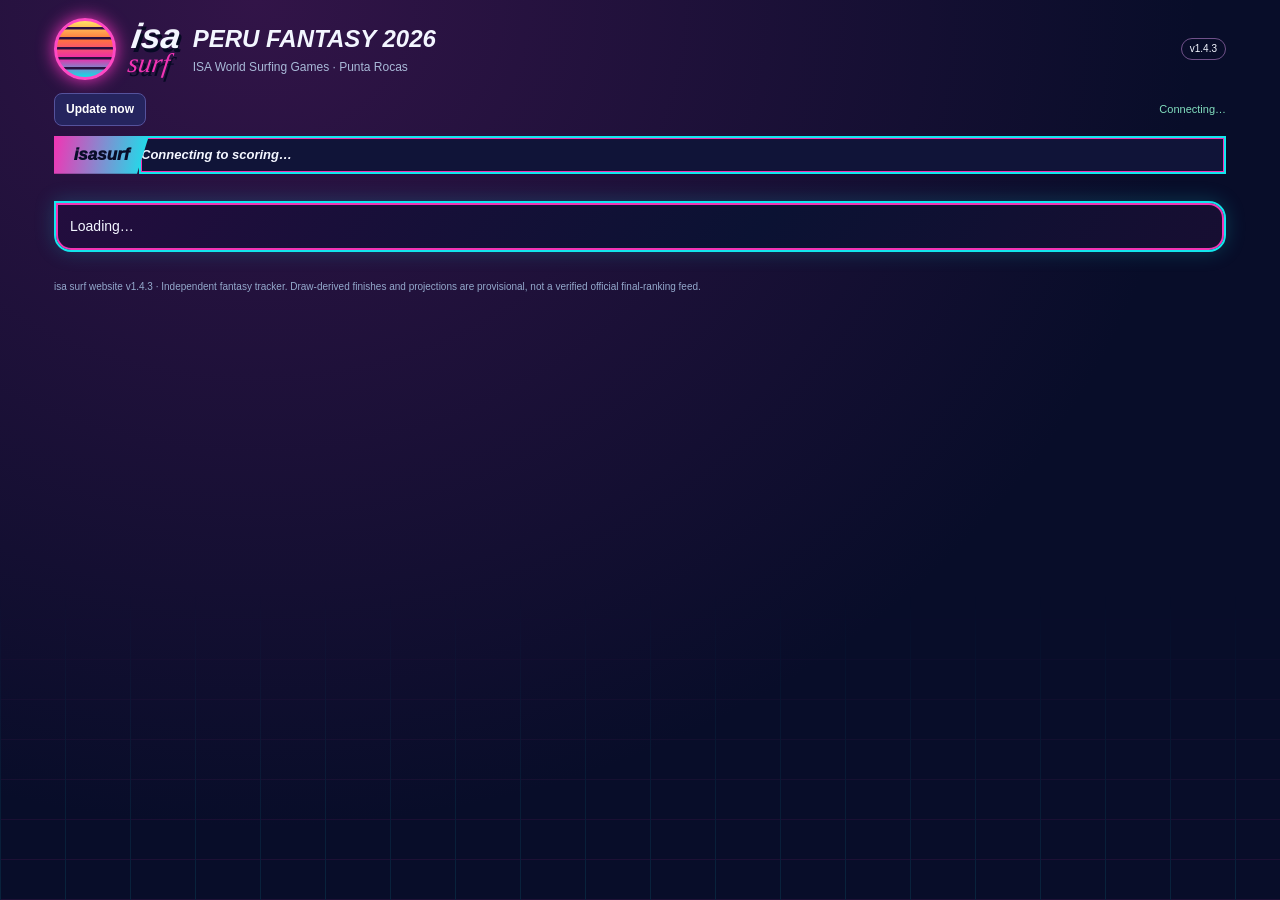
==== index.html @ b0867524 "Update index.html" ====
<!doctype html>
<html lang="en">
<head>
<meta charset="utf-8">
<meta name="viewport" content="width=device-width,initial-scale=1,viewport-fit=cover">
<meta name="theme-color" content="#0a0d29">
<title>isa surf · Peru Fantasy v1.4.3</title>

<link rel="preconnect" href="https://isa-proxy.ignitecontentlab.workers.dev">

<style>
:root{
  --cyan:#13e6ed;
  --pink:#f234b4;
  --gold:#ffdc68;
  --muted:#a9bad8;
  --line:#393064;
  --name-scale:1;
}
*{box-sizing:border-box}
html{
  color-scheme:dark;
  -webkit-text-size-adjust:100%;
}
body{
  margin:0;
  color:#f3f6ff;
  background:
    radial-gradient(ellipse at 20% 0,#321448,transparent 65%),
    #080d29;
  font:14px/1.4 Arial,Helvetica,sans-serif;
  min-height:100vh;
}
body::before{
  content:"";
  position:fixed;
  inset:65% 0 0;
  opacity:.1;
  pointer-events:none;
  background:
    repeating-linear-gradient(90deg,#18edf5 0 1px,transparent 1px 65px),
    repeating-linear-gradient(0deg,#f33eb5 0 1px,transparent 1px 40px);
  mask-image:linear-gradient(transparent,#000);
}
header,main,footer{
  position:relative;
  max-width:1200px;
  margin:auto;
  padding:14px;
}
header{padding-top:max(18px,env(safe-area-inset-top))}
.mast{display:flex;align-items:center;gap:14px}
.sun{
  width:62px;
  height:62px;
  border:3px solid #ff48c4;
  border-radius:50%;
  flex:none;
  background:
    repeating-linear-gradient(0deg,transparent 0 7px,#291040 8px 10px),
    linear-gradient(#ffe364,#ff743e,#ef2baa,#10dfe8);
  box-shadow:0 0 17px #f432bc;
  animation:bob 4s ease-in-out infinite;
}
.brand{
  font-weight:950;
  font-style:italic;
  line-height:.8;
  transform:skew(-8deg);
  text-shadow:3px 4px #060a23;
  flex:none;
}
.brand b{font-size:35px}
.brand em{
  display:block;
  font:italic 27px cursive;
  color:var(--pink);
  line-height:1;
}
.heading{flex:1;min-width:0}
h1{
  margin:0;
  font-size:24px;
  font-style:italic;
  text-transform:uppercase;
}
.subtitle,.note{color:var(--muted)}
.subtitle{font-size:12px;margin-top:4px}
.version{
  font-size:10px;
  padding:3px 8px;
  border:1px solid #705189;
  border-radius:12px;
  white-space:nowrap;
}
button,select,input,textarea{font:inherit}
button,select,.button{
  padding:7px 11px;
  border:1px solid #55529c;
  border-radius:8px;
  background:#25245e;
  color:#fff;
  font-size:12px;
  font-weight:750;
  cursor:pointer;
  text-decoration:none;
}
button:hover,.button:hover{border-color:var(--cyan)}
button.on{
  background:linear-gradient(100deg,var(--pink),var(--cyan));
  color:#090d29;
}
button:focus-visible,a:focus-visible,input:focus-visible{
  outline:2px solid var(--gold);
  outline-offset:2px;
}
.toolbar,.row{
  display:flex;
  align-items:center;
  flex-wrap:wrap;
  gap:8px;
}
.toolbar{margin-top:13px}
.row{margin-bottom:10px}
#status{margin-left:auto;color:#82dfbf;font-size:11px}
#times{font-size:10px;color:var(--muted);margin-top:5px}
#errors{font-size:11px;color:#ffc08e;overflow-wrap:anywhere}
.bad{color:#ffc08e!important}
nav{
  display:flex;
  gap:4px;
  overflow:auto;
  scrollbar-width:none;
  margin-top:13px;
}
nav button{
  flex:none;
  padding:9px 12px;
  border-radius:9px 9px 0 0;
  text-transform:uppercase;
  font-style:italic;
  font-size:11px;
  letter-spacing:.5px;
}
main{padding-top:0}
.panel{
  background:linear-gradient(130deg,#230d3e,#0b1233 60%,#170e32);
  border:2px solid var(--cyan);
  border-radius:0 17px 17px 17px;
  padding:14px;
  box-shadow:
    inset 0 0 0 2px var(--pink),
    0 0 20px #15e3ee35;
}
h2{
  display:inline-block;
  margin:0 0 10px;
  padding:4px 23px 4px 10px;
  background:linear-gradient(100deg,#ed2eaf,#20e1ec);
  clip-path:polygon(0 0,100% 0,calc(100% - 10px) 100%,0 100%);
  color:#080d29;
  font-size:13px;
  font-style:italic;
  text-transform:uppercase;
  font-weight:950;
}
h3{color:#71ebee;font-size:14px;margin:10px 0 7px}
.grid{
  display:grid;
  grid-template-columns:repeat(auto-fit,minmax(min(100%,380px),1fr));
  gap:12px;
}
.card{
  min-width:0;
  margin:10px 0;
  padding:12px;
  border:1px solid #42336e;
  border-radius:12px;
  background:#0a103199;
}
.grid>.card{margin:0}
.note{font-size:11px;line-height:1.55}
.notice{
  background:#50234066;
  border:1px solid #ba3b86;
  padding:8px 10px;
  border-radius:9px;
  font-size:11px;
  margin-bottom:10px;
}
.scroll{overflow-x:auto;max-width:100%}
table{width:100%;border-collapse:collapse;font-size:12px}
th{
  text-align:left;
  font-size:10px;
  color:#7cecef;
  text-transform:uppercase;
  letter-spacing:.7px;
  white-space:nowrap;
  padding:6px 5px;
  border-bottom:2px solid #e534b1;
}
td{padding:8px 5px;border-bottom:1px solid #302857}
.name{
  min-width:120px;
  font-size:calc(14px * var(--name-scale));
  font-weight:850;
  font-style:italic;
  line-height:1.25;
  overflow-wrap:anywhere;
}
.name small{
  display:block;
  font-size:10px;
  font-style:normal;
  font-weight:400;
  color:var(--muted);
  margin-top:3px;
}
.num{text-align:right;white-space:nowrap;font-variant-numeric:tabular-nums}
.place{color:var(--gold);font-style:italic;font-weight:900;white-space:nowrap}
.owner{
  display:inline-block;
  padding:2px 7px;
  color:white;
  background:#c91891;
  border-radius:5px;
  font-size:11px;
  font-style:italic;
  font-weight:850;
  white-space:nowrap;
  box-shadow:0 0 8px #f027a62b;
}
.state{font-size:10px;color:#b8d2f3}
.state.eliminated{color:#ff92b5}
.state.repechage{color:#ffce81}
.team{
  display:grid;
  grid-template-columns:25px minmax(0,1fr) auto auto;
  gap:7px 11px;
  align-items:center;
  padding:11px 2px;
  border-bottom:1px solid #3b2a61;
}
.rank{font-size:20px;color:var(--gold);font-style:italic;font-weight:950}
.team .owner{font-size:13px}
.meta{display:block;font-size:10px;color:var(--muted);margin-top:4px}
.total{font-size:22px;text-align:right;font-style:italic;font-weight:950}
.total small{
  display:block;
  font-size:9px;
  color:var(--muted);
  font-style:normal;
  font-weight:400;
}
.total.proj{color:#69edf1}
.chips{grid-column:2/-1;display:flex;flex-wrap:wrap;gap:4px}
.chip{
  border:1px solid #47396d;
  border-left:3px solid #3f82d5;
  background:#10132d;
  padding:3px 6px;
  border-radius:6px;
  font-size:10px;
  overflow-wrap:anywhere;
}
.chip.eliminated{border-left-color:#eb5894}
.chip.repechage{border-left-color:#dca549}
.chip.unknown{border-left-color:#737b91}
.chip b{color:var(--gold)}
.metrics{
  display:grid;
  grid-template-columns:repeat(auto-fit,minmax(140px,1fr));
  gap:8px;
}
.metric{
  padding:12px;
  border:1px solid #41366f;
  border-radius:10px;
  background:#0d1535;
}
.metric strong{display:block;font-size:29px;color:var(--gold);font-style:italic}
.metric small{color:var(--muted)}
.barline{display:grid;grid-template-columns:70px 1fr 46px;gap:8px;align-items:center;padding:5px 0}
.barbg{height:12px;background:#080f2b;border:1px solid #3b3564;border-radius:7px;overflow:hidden}
.barbg span{display:block;height:100%;background:linear-gradient(90deg,#ec2ba8,#18e1eb)}
.ticker{display:flex;height:38px;margin-top:10px}
.tickbrand{
  width:95px;
  flex:none;
  display:flex;
  align-items:center;
  justify-content:center;
  background:linear-gradient(100deg,var(--pink),var(--cyan));
  clip-path:polygon(0 0,100% 0,calc(100% - 12px) 100%,0 100%);
  color:#080d29;
  font-size:17px;
  font-style:italic;
  font-weight:950;
  z-index:1;
}
.track{
  position:relative;
  flex:1;
  min-width:0;
  overflow:hidden;
  margin-left:-10px;
  border:2px solid var(--cyan);
  background:#101438;
  box-shadow:inset 0 0 0 1px var(--pink);
}
#tickertext{
  position:absolute;
  left:0;
  white-space:nowrap;
  line-height:34px;
  font-size:13px;
  font-weight:850;
  font-style:italic;
}
#tickertext.still{
  position:relative;
  display:block;
  text-align:center;
  padding:0 12px;
}
.livepanel{
  margin-bottom:14px;
  background:linear-gradient(125deg,#2b0d46,#080f2e 58%,#1b1036);
  border:2px solid var(--cyan);
  border-radius:17px;
  box-shadow:inset 0 0 0 2px var(--pink),0 0 20px #11dce940;
  overflow:hidden;
}
.livehead{
  display:flex;
  gap:13px;
  align-items:center;
  padding:14px;
  border-bottom:2px solid #e82fae;
}
.liveheading{min-width:0;flex:1}
.liveheading strong{display:block;font-size:20px;font-style:italic;overflow-wrap:anywhere}
.liveheading small{
  display:inline-block;
  background:linear-gradient(95deg,var(--pink),var(--cyan));
  color:#080e27;
  padding:3px 10px;
  margin-top:5px;
  font-size:10px;
  font-weight:850;
}
.clockbox{text-align:right;flex:none}
.clock{font-size:36px;font-style:italic;font-weight:950;line-height:1.05;font-variant-numeric:tabular-nums}
.badge{
  display:inline-block;
  margin-top:4px;
  padding:2px 8px;
  background:#695425;
  font-size:10px;
  font-weight:950;
}
.badge.running{background:#eb197e;animation:blink 1.5s infinite}
.badge.final{background:#137658}
.liverows{padding:0 13px}
.surfer{
  display:grid;
  grid-template-columns:28px minmax(0,1fr) auto auto;
  gap:6px 10px;
  align-items:center;
  padding:11px 0;
  border-bottom:1px solid #7d2a8055;
}
.surfer .name{min-width:0;font-size:calc(20px * var(--name-scale))}
.surfer .score{font-size:29px;font-style:italic;font-weight:950}
.surfer:first-child .score{color:var(--gold)}
.priority{border:2px solid var(--cyan);border-radius:50%;padding:4px;font-size:11px;color:#7affff}
.needs{
  grid-column:2/-1;
  justify-self:start;
  background:var(--gold);
  color:#080d29;
  border-radius:5px;
  padding:2px 7px;
  font-size:10px;
  font-weight:850;
}
.livefoot{padding:8px 14px;color:var(--muted);font-size:10px}
.enter{animation:slidein .5s ease-out both;animation-delay:var(--delay,0ms)}
.pulse{animation:scorepulse .65s ease-out}
input,textarea{
  background:#0a1231;
  color:#fff;
  border:1px solid #61518e;
  border-radius:7px;
  padding:7px;
  font-size:12px;
}
input[type=text],textarea{width:100%}
input[type=number]{width:78px}
label{font-size:11px;color:#bdd0ec}
a{color:#6af0f4}
footer{font-size:10px;color:#94a9cc;padding-bottom:30px}
[hidden]{display:none!important}
.motion-off *{animation:none!important;transition:none!important}
@keyframes bob{50%{transform:translateY(-3px)}}
@keyframes blink{50%{opacity:.5}}
@keyframes slidein{from{opacity:0;transform:translateX(-15px)}to{opacity:1;transform:none}}
@keyframes scorepulse{0%{color:#00efff;text-shadow:0 0 14px #00efff;transform:scale(1.1)}100%{transform:none}}
@media(max-width:560px){
  header,main,footer{padding:10px}
  main{padding-top:0}
  .sun{width:41px;height:41px}
  .brand b{font-size:25px}
  .brand em{font-size:20px}
  .mast{gap:9px}
  h1{font-size:17px}
  .subtitle{font-size:10px}
  .version{font-size:9px}
  .panel{padding:10px}
  .team{gap:6px 8px}
  .total{font-size:19px}
  .name{min-width:105px;font-size:calc(12px * var(--name-scale))}
  .livehead{gap:9px;padding:11px}
  .liveheading strong{font-size:14px}
  .liveheading small{font-size:9px}
  .clock{font-size:27px}
  .surfer .name{font-size:calc(17px * var(--name-scale))}
  .surfer .score{font-size:25px}
  .tickbrand{width:76px;font-size:14px}
  #tickertext{font-size:12px}
  .card{padding:9px}
}
@media(prefers-reduced-motion:reduce){
  *{animation:none!important;transition:none!important}
}
</style>
</head>

<body>
<header>
  <div class="mast">
    <div class="sun" aria-hidden="true"></div>
    <div class="brand"><b>isa</b><em>surf</em></div>
    <div class="heading">
      <h1>Peru Fantasy 2026</h1>
      <div class="subtitle">ISA World Surfing Games · Punta Rocas</div>
    </div>
    <span class="version">v1.4.3</span>
  </div>

  <div class="toolbar">
    <button id="refresh">Update now</button>
    <span id="status" role="status">Connecting…</span>
  </div>
  <div id="times"></div>
  <div id="errors" role="status"></div>

  <div class="ticker">
    <div class="tickbrand">isasurf</div>
    <div class="track" id="track">
      <span id="tickertext">Connecting to scoring…</span>
    </div>
  </div>

  <nav id="tabs" aria-label="Website sections"></nav>
</header>

<main>
  <section id="homebug" class="livepanel" aria-label="Homepage current heat" hidden></section>
  <div id="view" class="panel">Loading…</div>
</main>

<footer>
  isa surf website v1.4.3 · Independent fantasy tracker.
  Draw-derived finishes and projections are provisional, not a verified official final-ranking feed.
</footer>

<input id="importfile" type="file" accept=".json,application/json" hidden>

<script>
"use strict";

const VERSION="1.4.3";
const WORKER="https://isa-proxy.ignitecontentlab.workers.dev/";

const PICKS=[
["Scott","M","Lucca Mesinas","PER",5],
["Tony","M","Ethan Ewing","AUS",1],
["Butters","M","Yago Dora","BRA",3],
["Cody","M","Italo Ferreira","BRA",2],
["Jay","M","Griffin Colapinto","USA",4],
["Jesse","M","Kauli Vaast","FRA",9],
["Radin","M","Alonso Correa","PER",8],
["Chucky","M","Kanoa Igarashi","JPN",6],
["Kevin","M","Liam O’Brien","AUS",18],
["Danny","M","Cole Houshmand","USA",11],
["Danny","M","Leonardo Fioravanti","ITA",7],
["Kevin","M","Rio Waida","INA",12],
["Chucky","M","Crosby Colapinto","USA",14],
["Radin","M","Marco Mignot","FRA",16],
["Jesse","M","Miguel Pupo","BRA",10],
["Jay","M","George Pittar","AUS",17],
["Cody","M","Connor O’Leary","JPN",13],
["Butters","M","Tim Elter","GER",20],
["Tony","M","Conor Donegan","ESP",26],
["Scott","M","Hans Odriozola","GER",19],
["Scott","M","Joaquin Muñoz Larreta","ARG",35],
["Tony","M","Guilherme Ribeiro","POR",23],
["Butters","M","Jacobo Trigo","ESP",25],
["Cody","M","Miguel Tudela","PER",15],
["Jay","M","Bryan Perez","ESA",null],
["Jesse","M","Ntokozo Maphumulo","RSA",null],
["Radin","M","Francisco Ordonhas","POR",24],
["Chucky","M","Hiroto Ohhara","JPN",37],
["Kevin","M","Frederico Morais","POR",21],
["Danny","M","Jorgann Couzinet","FRA",22],
["Danny","W","Carissa Moore","USA",1],
["Kevin","W","Gabriela Bryan","USA",4],
["Chucky","W","Sawyer Lindblad","USA",8],
["Radin","W","Janire González-Etxabarri","ESP",10],
["Jesse","W","Stephanie Gilmore","AUS",3],
["Jay","W","Daniella Rosas","PER",11],
["Cody","W","Catalina Zariquiey","PER",5],
["Butters","W","Johanne Defay","FRA",6],
["Tony","W","Tyler Wright","AUS",2],
["Scott","W","Aelan Vaast","FRA",22],
["Scott","W","Luana Silva","BRA",7],
["Tony","W","Yolanda Hopkins","POR",13],
["Butters","W","Sol Aguirre","PER",12],
["Cody","W","Nadia Erostarbe","ESP",9],
["Jay","W","Leilani McGonagle","CRC",18],
["Jesse","W","Leihani Zoric","AUS",15],
["Radin","W","Ariane Ochoa","ESP",17],
["Chucky","W","Francisca Veselko","POR",14],
["Kevin","W","Taina Hinckel","BRA",21],
["Danny","W","Kana Nakashio","JPN",38]
].map(([owner,gender,name,country,seed])=>({owner,gender,name,country,seed}));

/*
Configured placing-point table.
Check against the event's applicable official rules before payouts.
*/
const POINTS=[
1000,860,730,670,610,583,555,528,500,488,475,462,450,438,425,413,
400,395,390,385,380,375,370,365,360,355,350,345,340,335,330,325,
320,315,310,305,300,295,290,285,280,275,270,265,260,255,250,245,
240,235,230,225,220,215,210,205,200,195,190,185,180,175,170,165,
160,158,156,154,152,150,148,146,144,142,140,138,136,134,132,130,
128,126,124,122,120,118,116,114,112,110
];

const $=id=>document.getElementById(id);

const escapeHTML=value=>String(value??"").replace(
  /[&<>"']/g,
  c=>({"&":"&amp;","<":"&lt;",">":"&gt;",'"':"&quot;","'":"&#39;"}[c])
);

const normalize=value=>String(value||"")
  .normalize("NFD")
  .replace(/[\u0300-\u036f]/g,"")
  .toLowerCase()
  .replace(/[^a-z]/g,"");

function readSaved(key,fallback){
  try{return JSON.parse(localStorage.getItem(key))??fallback}
  catch{return fallback}
}

function save(key,value){
  try{localStorage.setItem(key,JSON.stringify(value))}
  catch{}
}

function distance(a,b){
  let previous=Array.from({length:b.length+1},(_,i)=>i);
  for(let i=1;i<=a.length;i++){
    const current=[i];
    for(let j=1;j<=b.length;j++){
      current[j]=Math.min(
        previous[j]+1,
        current[j-1]+1,
        previous[j-1]+(a[i-1]===b[j-1]?0:1)
      );
    }
    previous=current;
  }
  return previous[b.length];
}

function matchSurfer(s,list){
  const name=normalize(s.name);
  const exact=list.find(x=>
    x.gender===s.gender && normalize(x.name)===name
  );
  if(exact)return exact;

  const candidates=list
    .filter(x=>x.gender===s.gender && x.country===s.country)
    .map(x=>({x,d:distance(name,normalize(x.name))}))
    .sort((a,b)=>a.d-b.d);

  if(
    candidates.length &&
    candidates[0].d<=Math.max(1,Math.floor(name.length*.1)) &&
    (!candidates[1] || candidates[0].d<candidates[1].d)
  )return candidates[0].x;

  return null;
}

function pointsFor(place){
  return Number.isInteger(place)&&place>0
    ? POINTS[place-1]??null
    : null;
}

function surferKey(s){
  return s.gender+"|"+normalize(s.name);
}

const defaults={
  ticker:"live",
  speed:100,
  message:"Welcome to isa surf · Peru Fantasy 2026",
  countdownTarget:0,
  trim:0,
  nameSize:100,
  motion:true
};

let settings={
  ...defaults,
  ...readSaved("isasurf-v143-settings",{})
};

let manual=readSaved("isasurf-v143-manual",{});
let rounds={M:[],W:[]};
let drawTimes={};
let errors={};
let tab="board";
let division="M";
let draftedOnly=false;
let teamSort="projected";
let busy=false;
let nextDraw=0;
let cached=false;

for(const gender of ["M","W"]){
  const old=readSaved("isasurf-draw-"+gender,null);
  if(old && Array.isArray(old.rounds)){
    rounds[gender]=old.rounds;
    drawTimes[gender]=old.at;
    cached=true;
  }
}

/*
Draw-derived elimination and place estimates.
Future empty heat slots do not count as completed appearances.
*/
function analyse(draw,gender){
  const people=new Map();

  for(const round of draw){
    for(const heat of round.heats||[]){
      for(const row of heat.rows||[]){
        if(!row.name)continue;

        const key=normalize(row.name);

        if(!people.has(key)){
          people.set(key,{
            name:row.name,
            country:row.country,
            gender,
            history:[]
          });
        }

        people.get(key).history.push({round,heat,row});
      }
    }
  }

  let removed=0;
  let precedingComplete=true;
  const estimatedPlaces=new Map();

  const repechages=draw
    .filter(r=>r.type==="repechage")
    .sort((a,b)=>a.number-b.number);

  for(const round of repechages){
    const heats=(round.heats||[]).filter(h=>h.rows?.length);

    const complete=heats.length && heats.every(h=>
      h.status==="completed" && h.rows.every(r=>r.place)
    );

    if(!complete){
      precedingComplete=false;
      continue;
    }

    if(!precedingComplete)continue;

    const thirds=heats.filter(h=>h.rows.length>=3).length;
    const fourths=heats.filter(h=>h.rows.length>=4).length;

    removed+=thirds+fourths;

    estimatedPlaces.set(round.name,{
      3:people.size-removed+1,
      4:people.size-removed+1+thirds
    });
  }

  return [...people.values()].map(person=>{
    const completed=person.history.filter(x=>
      x.heat.status==="completed" && x.row.place
    );

    const loss=completed.filter(x=>
      x.round.type==="repechage" && x.row.place>2
    ).at(-1);

    const final=completed.find(x=>x.round.type==="final");

    const latest=person.history.filter(x=>
      x.heat.status==="completed" || x.heat.status==="running"
    ).at(-1)||person.history[0];

    person.status="active";
    person.round=latest.round.label;
    person.place=null;
    person.basis="draw";

    if(final){
      person.status=final.row.place===1?"champion":"finished";
      person.place=final.row.place;
      person.basis="final heat";
    }else if(loss){
      person.status="eliminated";
      person.round=loss.round.label;
      person.place=estimatedPlaces.get(loss.round.name)?.[loss.row.place]??null;
      person.basis="estimate";
    }else if(
      latest.round.type==="repechage" ||
      latest.heat.status==="completed" && latest.row.place>2
    ){
      person.status="repechage";
    }

    person.points=pointsFor(person.place);
    delete person.history;
    return person;
  });
}

function applyManual(person){
  const record=manual[surferKey(person)];
  if(!record)return person;

  return {
    ...person,
    place:record.place,
    points:record.points??pointsFor(record.place),
    basis:"manual",
    status:["unknown","active","repechage"].includes(person.status)
      ?"finished"
      :person.status
  };
}

function compute(){
  const field=[
    ...analyse(rounds.M,"M"),
    ...analyse(rounds.W,"W")
  ].map(applyManual);

  const picks=PICKS.map(pick=>applyManual({
    ...pick,
    ...(matchSurfer(pick,field)||{
      status:"unknown",place:null,points:null
    }),
    owner:pick.owner,
    seed:pick.seed
  }));

  /*
  Projection uses known draft seeds only.
  Unseeded competitors sort after seeded competitors, alphabetically.
  This is a heuristic, not a complete-field statistical model.
  */
  for(const gender of ["M","W"]){
    const remaining=field
      .filter(s=>
        s.gender===gender &&
        !["eliminated","finished","champion"].includes(s.status)
      )
      .sort((a,b)=>{
        const sa=matchSurfer(a,PICKS)?.seed??9999;
        const sb=matchSurfer(b,PICKS)?.seed??9999;
        return sa-sb||a.name.localeCompare(b.name);
      });

    for(const pick of picks.filter(p=>p.gender===gender)){
      if(pick.place){
        pick.projectedPlace=pick.place;
        pick.projectedPoints=pick.points;
      }else if(pick.status==="eliminated"){
        pick.projectedPlace=null;
        pick.projectedPoints=null;
      }else{
        const index=remaining.findIndex(s=>
          normalize(s.name)===normalize(pick.name)
        );

        pick.projectedPlace=index<0?null:index+1;
        pick.projectedPoints=pointsFor(pick.projectedPlace);
      }
    }
  }

  const owners=[...new Set(PICKS.map(p=>p.owner))];

  const teams=owners.map(owner=>{
    const rows=picks.filter(p=>p.owner===owner);
    const sum=list=>list.reduce((total,p)=>total+(p.points??0),0);

    return {
      owner,
      rows,
      known:rows.filter(p=>p.status!=="unknown").length,
      out:rows.filter(p=>p.status==="eliminated").length,
      alive:rows.filter(p=>["active","repechage"].includes(p.status)).length,
      settled:rows.filter(p=>p.points!=null).length,
      total:sum(rows),
      men:sum(rows.filter(p=>p.gender==="M")),
      women:sum(rows.filter(p=>p.gender==="W")),
      projected:rows.every(p=>p.projectedPoints!=null)
        ?rows.reduce((total,p)=>total+p.projectedPoints,0)
        :null
    };
  });

  return {field,picks,teams};
}

const ownerTag=owner=>owner
  ?'<span class="owner">'+escapeHTML(owner)+'</span>'
  :"—";

const statusNames={
  active:"In draw",
  repechage:"Repechage",
  eliminated:"Out",
  finished:"Finished",
  champion:"Champion",
  unknown:"Not matched"
};

function statusTag(status){
  return '<span class="state '+escapeHTML(status)+'">'+
    escapeHTML(statusNames[status]||status)+'</span>';
}

function suffix(person){
  return person.basis==="estimate"?"*":person.basis==="manual"?"†":"";
}

function placeText(person){
  return person.place==null?"—":person.place+suffix(person);
}

function pointText(person){
  return person.points==null?"—":person.points+suffix(person);
}

function table(headers,rows){
  return '<div class="scroll"><table><thead><tr>'+
    headers.map(h=>"<th>"+h+"</th>").join("")+
    "</tr></thead><tbody>"+
    (rows.join("")||'<tr><td colspan="'+headers.length+
      '" class="note">No records available yet.</td></tr>')+
    "</tbody></table></div>";
}

const scoringNote=`
<p class="note">
* Draw-derived place and points estimates are provisional.
† Manually recorded finish.
Team total is the sum of five personal placing-point scores, not heat totals.
The configured points table and inferred placements need verification before payouts.
Projected standings are an unofficial seed-order illustration, not win probabilities.
</p>`;

function rankTeams(teams,key){
  const list=[...teams].sort((a,b)=>
    (b[key]??-1)-(a[key]??-1)||a.owner.localeCompare(b.owner)
  );

  let previous=null,position=0;

  return list.map((team,index)=>{
    if(index===0||team[key]!==previous)position=index+1;
    previous=team[key];

    return {
      ...team,
      rank:position,
      tied:list.some(other=>other!==team&&other[key]===team[key])
    };
  });
}

function chips(team){
  return team.rows.map(person=>`
    <span class="chip ${person.status}">
      ${escapeHTML(person.name)}
      <b>${person.place?placeText(person):
        person.projectedPlace?"~"+person.projectedPlace:"—"}</b>
      ${person.points!=null?pointText(person):""}
    </span>
  `).join("");
}

function standings(data,projection=false){
  const projected=projection||teamSort==="projected";
  const teams=rankTeams(data.teams,projected?"projected":"total");

  let html=`
    <div class="row">
      <h2>${projection?"Projected team order":"Fantasy team standings"}</h2>
      ${projection?"":'<button id="sort">Sort: '+
        (projected?"projected":"settled points")+"</button>"}
    </div>`;

  html+=teams.map(team=>`
    <article class="team">
      <div class="rank">${
        team.known&&(projected?team.projected!=null:team.settled)
          ?(team.tied?"T":"")+team.rank:"—"
      }</div>
      <div>
        ${ownerTag(team.owner)}
        <small class="meta">
          ${team.alive} alive · ${team.out} out · ${team.known}/5 matched
        </small>
      </div>
      <div class="total">
        ${team.known?team.total:"—"}<small>settled*</small>
      </div>
      <div class="total proj">
        ${team.projected??"—"}<small>projected</small>
      </div>
      <div class="chips">${chips(team)}</div>
    </article>
  `).join("");

  if(!projection){
    html+='<div class="grid" style="margin-top:12px">';

    for(const gender of ["M","W"]){
      const best=data.teams.map(team=>({
        owner:team.owner,
        surfer:team.rows.filter(p=>p.gender===gender&&p.place)
          .sort((a,b)=>a.place-b.place)[0]
      })).sort((a,b)=>
        (a.surfer?.place??999)-(b.surfer?.place??999)
      );

      html+='<section class="card"><h2>'+
        (gender==="M"?"Men's":"Women's")+" best finishes</h2>"+
        table(["Owner","Finish*","Best surfer"],best.map(record=>`
          <tr>
            <td>${ownerTag(record.owner)}</td>
            <td class="place">${record.surfer?placeText(record.surfer):"—"}</td>
            <td class="name">${escapeHTML(record.surfer?.name||"No finish recorded")}</td>
          </tr>
        `))+"</section>";
    }

    html+="</div>";
  }else{
    html+=`
      <p class="note">
      Placed surfers retain their recorded points.
      Surviving competitors are ordered using the draft seeds available in this file;
      unseeded competitors sort last alphabetically.
      Missing points withhold a complete team projection.
      </p>
      <div class="grid">`;

    for(const gender of ["M","W"]){
      const rows=data.picks.filter(p=>p.gender===gender)
        .sort((a,b)=>(a.projectedPlace??999)-(b.projectedPlace??999));

      html+='<section class="card"><h2>'+
        (gender==="M"?"Men":"Women")+" projected places</h2>"+
        table(["Place","Surfer","Owner","Points"],rows.map(p=>`
          <tr>
            <td class="place">${p.place?placeText(p):
              p.projectedPlace?"~"+p.projectedPlace:"—"}</td>
            <td class="name">${escapeHTML(p.name)}</td>
            <td>${ownerTag(p.owner)}</td>
            <td class="num">${p.projectedPoints??"—"}</td>
          </tr>
        `))+"</section>";
    }

    html+="</div>";
  }

  return html+scoringNote;
}

function resultTable(rows){
  return table(["Finish","Surfer","Owner","Status","Points"],rows.map(p=>`
    <tr>
      <td class="place">${placeText(p)}</td>
      <td class="name">
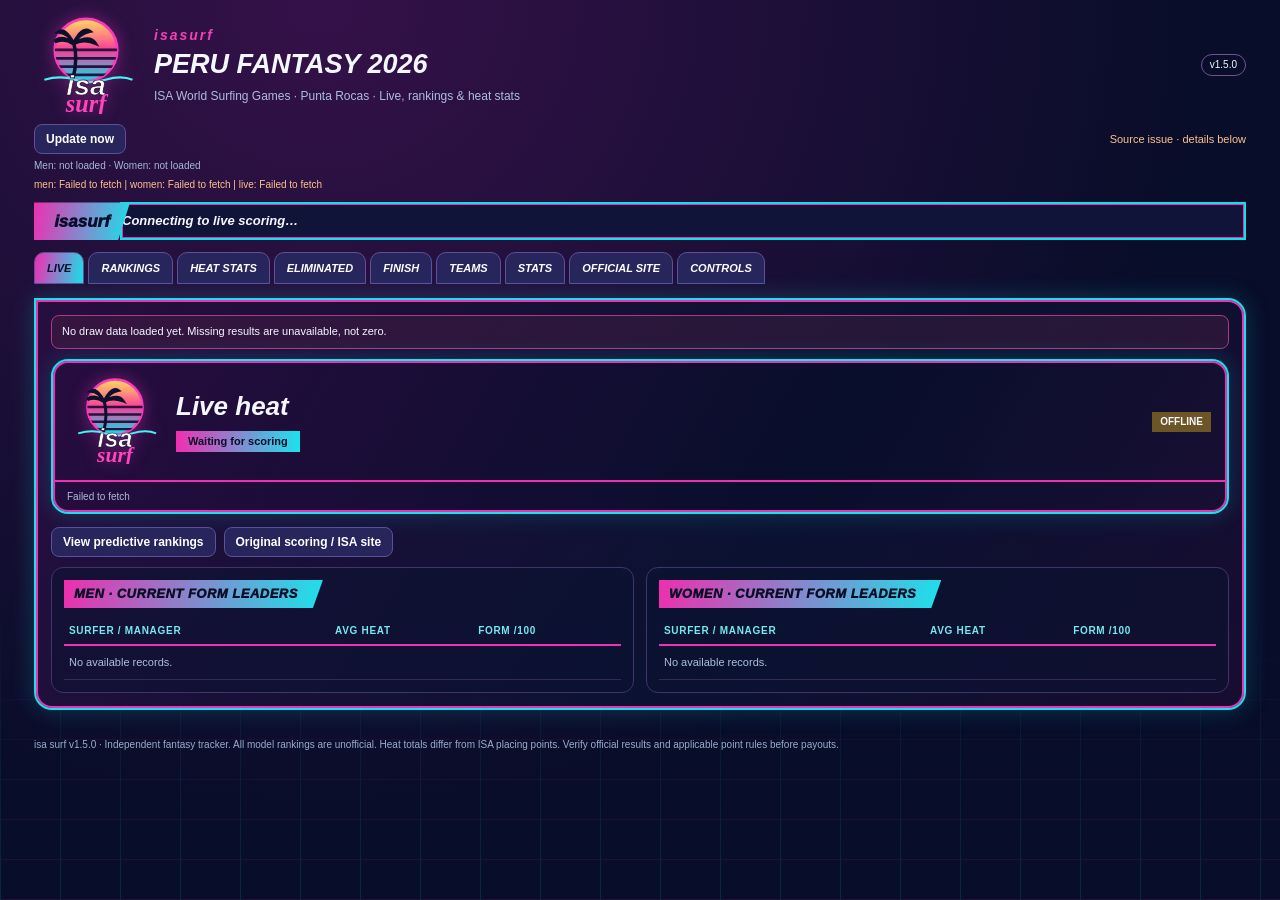
==== commit 9061d609: "Add files via upload" ====
--- a/index.html
+++ b/index.html
@@ -1,1024 +1,65 @@
-<!doctype html>
-<html lang="en">
-<head>
-<meta charset="utf-8">
-<meta name="viewport" content="width=device-width,initial-scale=1,viewport-fit=cover">
-<meta name="theme-color" content="#0a0d29">
-<title>isa surf · Peru Fantasy v1.4.3</title>
-
-<link rel="preconnect" href="https://isa-proxy.ignitecontentlab.workers.dev">
-
-<style>
-:root{
-  --cyan:#13e6ed;
-  --pink:#f234b4;
-  --gold:#ffdc68;
-  --muted:#a9bad8;
-  --line:#393064;
-  --name-scale:1;
-}
-*{box-sizing:border-box}
-html{
-  color-scheme:dark;
-  -webkit-text-size-adjust:100%;
-}
-body{
-  margin:0;
-  color:#f3f6ff;
-  background:
-    radial-gradient(ellipse at 20% 0,#321448,transparent 65%),
-    #080d29;
-  font:14px/1.4 Arial,Helvetica,sans-serif;
-  min-height:100vh;
-}
-body::before{
-  content:"";
-  position:fixed;
-  inset:65% 0 0;
-  opacity:.1;
-  pointer-events:none;
-  background:
-    repeating-linear-gradient(90deg,#18edf5 0 1px,transparent 1px 65px),
-    repeating-linear-gradient(0deg,#f33eb5 0 1px,transparent 1px 40px);
-  mask-image:linear-gradient(transparent,#000);
-}
-header,main,footer{
-  position:relative;
-  max-width:1200px;
-  margin:auto;
-  padding:14px;
-}
-header{padding-top:max(18px,env(safe-area-inset-top))}
-.mast{display:flex;align-items:center;gap:14px}
-.sun{
-  width:62px;
-  height:62px;
-  border:3px solid #ff48c4;
-  border-radius:50%;
-  flex:none;
-  background:
-    repeating-linear-gradient(0deg,transparent 0 7px,#291040 8px 10px),
-    linear-gradient(#ffe364,#ff743e,#ef2baa,#10dfe8);
-  box-shadow:0 0 17px #f432bc;
-  animation:bob 4s ease-in-out infinite;
-}
-.brand{
-  font-weight:950;
-  font-style:italic;
-  line-height:.8;
-  transform:skew(-8deg);
-  text-shadow:3px 4px #060a23;
-  flex:none;
-}
-.brand b{font-size:35px}
-.brand em{
-  display:block;
-  font:italic 27px cursive;
-  color:var(--pink);
-  line-height:1;
-}
-.heading{flex:1;min-width:0}
-h1{
-  margin:0;
-  font-size:24px;
-  font-style:italic;
-  text-transform:uppercase;
-}
-.subtitle,.note{color:var(--muted)}
-.subtitle{font-size:12px;margin-top:4px}
-.version{
-  font-size:10px;
-  padding:3px 8px;
-  border:1px solid #705189;
-  border-radius:12px;
-  white-space:nowrap;
-}
-button,select,input,textarea{font:inherit}
-button,select,.button{
-  padding:7px 11px;
-  border:1px solid #55529c;
-  border-radius:8px;
-  background:#25245e;
-  color:#fff;
-  font-size:12px;
-  font-weight:750;
-  cursor:pointer;
-  text-decoration:none;
-}
-button:hover,.button:hover{border-color:var(--cyan)}
-button.on{
-  background:linear-gradient(100deg,var(--pink),var(--cyan));
-  color:#090d29;
-}
-button:focus-visible,a:focus-visible,input:focus-visible{
-  outline:2px solid var(--gold);
-  outline-offset:2px;
-}
-.toolbar,.row{
-  display:flex;
-  align-items:center;
-  flex-wrap:wrap;
-  gap:8px;
-}
-.toolbar{margin-top:13px}
-.row{margin-bottom:10px}
-#status{margin-left:auto;color:#82dfbf;font-size:11px}
-#times{font-size:10px;color:var(--muted);margin-top:5px}
-#errors{font-size:11px;color:#ffc08e;overflow-wrap:anywhere}
-.bad{color:#ffc08e!important}
-nav{
-  display:flex;
-  gap:4px;
-  overflow:auto;
-  scrollbar-width:none;
-  margin-top:13px;
-}
-nav button{
-  flex:none;
-  padding:9px 12px;
-  border-radius:9px 9px 0 0;
-  text-transform:uppercase;
-  font-style:italic;
-  font-size:11px;
-  letter-spacing:.5px;
-}
-main{padding-top:0}
-.panel{
-  background:linear-gradient(130deg,#230d3e,#0b1233 60%,#170e32);
-  border:2px solid var(--cyan);
-  border-radius:0 17px 17px 17px;
-  padding:14px;
-  box-shadow:
-    inset 0 0 0 2px var(--pink),
-    0 0 20px #15e3ee35;
-}
-h2{
-  display:inline-block;
-  margin:0 0 10px;
-  padding:4px 23px 4px 10px;
-  background:linear-gradient(100deg,#ed2eaf,#20e1ec);
-  clip-path:polygon(0 0,100% 0,calc(100% - 10px) 100%,0 100%);
-  color:#080d29;
-  font-size:13px;
-  font-style:italic;
-  text-transform:uppercase;
-  font-weight:950;
-}
-h3{color:#71ebee;font-size:14px;margin:10px 0 7px}
-.grid{
-  display:grid;
-  grid-template-columns:repeat(auto-fit,minmax(min(100%,380px),1fr));
-  gap:12px;
-}
-.card{
-  min-width:0;
-  margin:10px 0;
-  padding:12px;
-  border:1px solid #42336e;
-  border-radius:12px;
-  background:#0a103199;
-}
-.grid>.card{margin:0}
-.note{font-size:11px;line-height:1.55}
-.notice{
-  background:#50234066;
-  border:1px solid #ba3b86;
-  padding:8px 10px;
-  border-radius:9px;
-  font-size:11px;
-  margin-bottom:10px;
-}
-.scroll{overflow-x:auto;max-width:100%}
-table{width:100%;border-collapse:collapse;font-size:12px}
-th{
-  text-align:left;
-  font-size:10px;
-  color:#7cecef;
-  text-transform:uppercase;
-  letter-spacing:.7px;
-  white-space:nowrap;
-  padding:6px 5px;
-  border-bottom:2px solid #e534b1;
-}
-td{padding:8px 5px;border-bottom:1px solid #302857}
-.name{
-  min-width:120px;
-  font-size:calc(14px * var(--name-scale));
-  font-weight:850;
-  font-style:italic;
-  line-height:1.25;
-  overflow-wrap:anywhere;
-}
-.name small{
-  display:block;
-  font-size:10px;
-  font-style:normal;
-  font-weight:400;
-  color:var(--muted);
-  margin-top:3px;
-}
-.num{text-align:right;white-space:nowrap;font-variant-numeric:tabular-nums}
-.place{color:var(--gold);font-style:italic;font-weight:900;white-space:nowrap}
-.owner{
-  display:inline-block;
-  padding:2px 7px;
-  color:white;
-  background:#c91891;
-  border-radius:5px;
-  font-size:11px;
-  font-style:italic;
-  font-weight:850;
-  white-space:nowrap;
-  box-shadow:0 0 8px #f027a62b;
-}
-.state{font-size:10px;color:#b8d2f3}
-.state.eliminated{color:#ff92b5}
-.state.repechage{color:#ffce81}
-.team{
-  display:grid;
-  grid-template-columns:25px minmax(0,1fr) auto auto;
-  gap:7px 11px;
-  align-items:center;
-  padding:11px 2px;
-  border-bottom:1px solid #3b2a61;
-}
-.rank{font-size:20px;color:var(--gold);font-style:italic;font-weight:950}
-.team .owner{font-size:13px}
-.meta{display:block;font-size:10px;color:var(--muted);margin-top:4px}
-.total{font-size:22px;text-align:right;font-style:italic;font-weight:950}
-.total small{
-  display:block;
-  font-size:9px;
-  color:var(--muted);
-  font-style:normal;
-  font-weight:400;
-}
-.total.proj{color:#69edf1}
-.chips{grid-column:2/-1;display:flex;flex-wrap:wrap;gap:4px}
-.chip{
-  border:1px solid #47396d;
-  border-left:3px solid #3f82d5;
-  background:#10132d;
-  padding:3px 6px;
-  border-radius:6px;
-  font-size:10px;
-  overflow-wrap:anywhere;
-}
-.chip.eliminated{border-left-color:#eb5894}
-.chip.repechage{border-left-color:#dca549}
-.chip.unknown{border-left-color:#737b91}
-.chip b{color:var(--gold)}
-.metrics{
-  display:grid;
-  grid-template-columns:repeat(auto-fit,minmax(140px,1fr));
-  gap:8px;
-}
-.metric{
-  padding:12px;
-  border:1px solid #41366f;
-  border-radius:10px;
-  background:#0d1535;
-}
-.metric strong{display:block;font-size:29px;color:var(--gold);font-style:italic}
-.metric small{color:var(--muted)}
-.barline{display:grid;grid-template-columns:70px 1fr 46px;gap:8px;align-items:center;padding:5px 0}
-.barbg{height:12px;background:#080f2b;border:1px solid #3b3564;border-radius:7px;overflow:hidden}
-.barbg span{display:block;height:100%;background:linear-gradient(90deg,#ec2ba8,#18e1eb)}
-.ticker{display:flex;height:38px;margin-top:10px}
-.tickbrand{
-  width:95px;
-  flex:none;
-  display:flex;
-  align-items:center;
-  justify-content:center;
-  background:linear-gradient(100deg,var(--pink),var(--cyan));
-  clip-path:polygon(0 0,100% 0,calc(100% - 12px) 100%,0 100%);
-  color:#080d29;
-  font-size:17px;
-  font-style:italic;
-  font-weight:950;
-  z-index:1;
-}
-.track{
-  position:relative;
-  flex:1;
-  min-width:0;
-  overflow:hidden;
-  margin-left:-10px;
-  border:2px solid var(--cyan);
-  background:#101438;
-  box-shadow:inset 0 0 0 1px var(--pink);
-}
-#tickertext{
-  position:absolute;
-  left:0;
-  white-space:nowrap;
-  line-height:34px;
-  font-size:13px;
-  font-weight:850;
-  font-style:italic;
-}
-#tickertext.still{
-  position:relative;
-  display:block;
-  text-align:center;
-  padding:0 12px;
-}
-.livepanel{
-  margin-bottom:14px;
-  background:linear-gradient(125deg,#2b0d46,#080f2e 58%,#1b1036);
-  border:2px solid var(--cyan);
-  border-radius:17px;
-  box-shadow:inset 0 0 0 2px var(--pink),0 0 20px #11dce940;
-  overflow:hidden;
-}
-.livehead{
-  display:flex;
-  gap:13px;
-  align-items:center;
-  padding:14px;
-  border-bottom:2px solid #e82fae;
-}
-.liveheading{min-width:0;flex:1}
-.liveheading strong{display:block;font-size:20px;font-style:italic;overflow-wrap:anywhere}
-.liveheading small{
-  display:inline-block;
-  background:linear-gradient(95deg,var(--pink),var(--cyan));
-  color:#080e27;
-  padding:3px 10px;
-  margin-top:5px;
-  font-size:10px;
-  font-weight:850;
-}
-.clockbox{text-align:right;flex:none}
-.clock{font-size:36px;font-style:italic;font-weight:950;line-height:1.05;font-variant-numeric:tabular-nums}
-.badge{
-  display:inline-block;
-  margin-top:4px;
-  padding:2px 8px;
-  background:#695425;
-  font-size:10px;
-  font-weight:950;
-}
-.badge.running{background:#eb197e;animation:blink 1.5s infinite}
-.badge.final{background:#137658}
-.liverows{padding:0 13px}
-.surfer{
-  display:grid;
-  grid-template-columns:28px minmax(0,1fr) auto auto;
-  gap:6px 10px;
-  align-items:center;
-  padding:11px 0;
-  border-bottom:1px solid #7d2a8055;
-}
-.surfer .name{min-width:0;font-size:calc(20px * var(--name-scale))}
-.surfer .score{font-size:29px;font-style:italic;font-weight:950}
-.surfer:first-child .score{color:var(--gold)}
-.priority{border:2px solid var(--cyan);border-radius:50%;padding:4px;font-size:11px;color:#7affff}
-.needs{
-  grid-column:2/-1;
-  justify-self:start;
-  background:var(--gold);
-  color:#080d29;
-  border-radius:5px;
-  padding:2px 7px;
-  font-size:10px;
-  font-weight:850;
-}
-.livefoot{padding:8px 14px;color:var(--muted);font-size:10px}
-.enter{animation:slidein .5s ease-out both;animation-delay:var(--delay,0ms)}
-.pulse{animation:scorepulse .65s ease-out}
-input,textarea{
-  background:#0a1231;
-  color:#fff;
-  border:1px solid #61518e;
-  border-radius:7px;
-  padding:7px;
-  font-size:12px;
-}
-input[type=text],textarea{width:100%}
-input[type=number]{width:78px}
-label{font-size:11px;color:#bdd0ec}
-a{color:#6af0f4}
-footer{font-size:10px;color:#94a9cc;padding-bottom:30px}
-[hidden]{display:none!important}
-.motion-off *{animation:none!important;transition:none!important}
-@keyframes bob{50%{transform:translateY(-3px)}}
-@keyframes blink{50%{opacity:.5}}
-@keyframes slidein{from{opacity:0;transform:translateX(-15px)}to{opacity:1;transform:none}}
-@keyframes scorepulse{0%{color:#00efff;text-shadow:0 0 14px #00efff;transform:scale(1.1)}100%{transform:none}}
-@media(max-width:560px){
-  header,main,footer{padding:10px}
-  main{padding-top:0}
-  .sun{width:41px;height:41px}
-  .brand b{font-size:25px}
-  .brand em{font-size:20px}
-  .mast{gap:9px}
-  h1{font-size:17px}
-  .subtitle{font-size:10px}
-  .version{font-size:9px}
-  .panel{padding:10px}
-  .team{gap:6px 8px}
-  .total{font-size:19px}
-  .name{min-width:105px;font-size:calc(12px * var(--name-scale))}
-  .livehead{gap:9px;padding:11px}
-  .liveheading strong{font-size:14px}
-  .liveheading small{font-size:9px}
-  .clock{font-size:27px}
-  .surfer .name{font-size:calc(17px * var(--name-scale))}
-  .surfer .score{font-size:25px}
-  .tickbrand{width:76px;font-size:14px}
-  #tickertext{font-size:12px}
-  .card{padding:9px}
-}
-@media(prefers-reduced-motion:reduce){
-  *{animation:none!important;transition:none!important}
-}
-</style>
-</head>
-
-<body>
-<header>
-  <div class="mast">
-    <div class="sun" aria-hidden="true"></div>
-    <div class="brand"><b>isa</b><em>surf</em></div>
-    <div class="heading">
-      <h1>Peru Fantasy 2026</h1>
-      <div class="subtitle">ISA World Surfing Games · Punta Rocas</div>
-    </div>
-    <span class="version">v1.4.3</span>
-  </div>
-
-  <div class="toolbar">
-    <button id="refresh">Update now</button>
-    <span id="status" role="status">Connecting…</span>
-  </div>
-  <div id="times"></div>
-  <div id="errors" role="status"></div>
-
-  <div class="ticker">
-    <div class="tickbrand">isasurf</div>
-    <div class="track" id="track">
-      <span id="tickertext">Connecting to scoring…</span>
-    </div>
-  </div>
-
-  <nav id="tabs" aria-label="Website sections"></nav>
-</header>
-
-<main>
-  <section id="homebug" class="livepanel" aria-label="Homepage current heat" hidden></section>
-  <div id="view" class="panel">Loading…</div>
-</main>
-
-<footer>
-  isa surf website v1.4.3 · Independent fantasy tracker.
-  Draw-derived finishes and projections are provisional, not a verified official final-ranking feed.
-</footer>
-
-<input id="importfile" type="file" accept=".json,application/json" hidden>
-
-<script>
-"use strict";
-
-const VERSION="1.4.3";
-const WORKER="https://isa-proxy.ignitecontentlab.workers.dev/";
-
-const PICKS=[
-["Scott","M","Lucca Mesinas","PER",5],
-["Tony","M","Ethan Ewing","AUS",1],
-["Butters","M","Yago Dora","BRA",3],
-["Cody","M","Italo Ferreira","BRA",2],
-["Jay","M","Griffin Colapinto","USA",4],
-["Jesse","M","Kauli Vaast","FRA",9],
-["Radin","M","Alonso Correa","PER",8],
-["Chucky","M","Kanoa Igarashi","JPN",6],
-["Kevin","M","Liam O’Brien","AUS",18],
-["Danny","M","Cole Houshmand","USA",11],
-["Danny","M","Leonardo Fioravanti","ITA",7],
-["Kevin","M","Rio Waida","INA",12],
-["Chucky","M","Crosby Colapinto","USA",14],
-["Radin","M","Marco Mignot","FRA",16],
-["Jesse","M","Miguel Pupo","BRA",10],
-["Jay","M","George Pittar","AUS",17],
-["Cody","M","Connor O’Leary","JPN",13],
-["Butters","M","Tim Elter","GER",20],
-["Tony","M","Conor Donegan","ESP",26],
-["Scott","M","Hans Odriozola","GER",19],
-["Scott","M","Joaquin Muñoz Larreta","ARG",35],
-["Tony","M","Guilherme Ribeiro","POR",23],
-["Butters","M","Jacobo Trigo","ESP",25],
-["Cody","M","Miguel Tudela","PER",15],
-["Jay","M","Bryan Perez","ESA",null],
-["Jesse","M","Ntokozo Maphumulo","RSA",null],
-["Radin","M","Francisco Ordonhas","POR",24],
-["Chucky","M","Hiroto Ohhara","JPN",37],
-["Kevin","M","Frederico Morais","POR",21],
-["Danny","M","Jorgann Couzinet","FRA",22],
-["Danny","W","Carissa Moore","USA",1],
-["Kevin","W","Gabriela Bryan","USA",4],
-["Chucky","W","Sawyer Lindblad","USA",8],
-["Radin","W","Janire González-Etxabarri","ESP",10],
-["Jesse","W","Stephanie Gilmore","AUS",3],
-["Jay","W","Daniella Rosas","PER",11],
-["Cody","W","Catalina Zariquiey","PER",5],
-["Butters","W","Johanne Defay","FRA",6],
-["Tony","W","Tyler Wright","AUS",2],
-["Scott","W","Aelan Vaast","FRA",22],
-["Scott","W","Luana Silva","BRA",7],
-["Tony","W","Yolanda Hopkins","POR",13],
-["Butters","W","Sol Aguirre","PER",12],
-["Cody","W","Nadia Erostarbe","ESP",9],
-["Jay","W","Leilani McGonagle","CRC",18],
-["Jesse","W","Leihani Zoric","AUS",15],
-["Radin","W","Ariane Ochoa","ESP",17],
-["Chucky","W","Francisca Veselko","POR",14],
-["Kevin","W","Taina Hinckel","BRA",21],
-["Danny","W","Kana Nakashio","JPN",38]
-].map(([owner,gender,name,country,seed])=>({owner,gender,name,country,seed}));
-
-/*
-Configured placing-point table.
-Check against the event's applicable official rules before payouts.
-*/
-const POINTS=[
-1000,860,730,670,610,583,555,528,500,488,475,462,450,438,425,413,
-400,395,390,385,380,375,370,365,360,355,350,345,340,335,330,325,
-320,315,310,305,300,295,290,285,280,275,270,265,260,255,250,245,
-240,235,230,225,220,215,210,205,200,195,190,185,180,175,170,165,
-160,158,156,154,152,150,148,146,144,142,140,138,136,134,132,130,
-128,126,124,122,120,118,116,114,112,110
-];
-
-const $=id=>document.getElementById(id);
-
-const escapeHTML=value=>String(value??"").replace(
-  /[&<>"']/g,
-  c=>({"&":"&amp;","<":"&lt;",">":"&gt;",'"':"&quot;","'":"&#39;"}[c])
-);
-
-const normalize=value=>String(value||"")
-  .normalize("NFD")
-  .replace(/[\u0300-\u036f]/g,"")
-  .toLowerCase()
-  .replace(/[^a-z]/g,"");
-
-function readSaved(key,fallback){
-  try{return JSON.parse(localStorage.getItem(key))??fallback}
-  catch{return fallback}
-}
-
-function save(key,value){
-  try{localStorage.setItem(key,JSON.stringify(value))}
-  catch{}
-}
-
-function distance(a,b){
-  let previous=Array.from({length:b.length+1},(_,i)=>i);
-  for(let i=1;i<=a.length;i++){
-    const current=[i];
-    for(let j=1;j<=b.length;j++){
-      current[j]=Math.min(
-        previous[j]+1,
-        current[j-1]+1,
-        previous[j-1]+(a[i-1]===b[j-1]?0:1)
-      );
-    }
-    previous=current;
-  }
-  return previous[b.length];
-}
-
-function matchSurfer(s,list){
-  const name=normalize(s.name);
-  const exact=list.find(x=>
-    x.gender===s.gender && normalize(x.name)===name
-  );
-  if(exact)return exact;
-
-  const candidates=list
-    .filter(x=>x.gender===s.gender && x.country===s.country)
-    .map(x=>({x,d:distance(name,normalize(x.name))}))
-    .sort((a,b)=>a.d-b.d);
-
-  if(
-    candidates.length &&
-    candidates[0].d<=Math.max(1,Math.floor(name.length*.1)) &&
-    (!candidates[1] || candidates[0].d<candidates[1].d)
-  )return candidates[0].x;
-
-  return null;
-}
-
-function pointsFor(place){
-  return Number.isInteger(place)&&place>0
-    ? POINTS[place-1]??null
-    : null;
-}
-
-function surferKey(s){
-  return s.gender+"|"+normalize(s.name);
-}
-
-const defaults={
-  ticker:"live",
-  speed:100,
-  message:"Welcome to isa surf · Peru Fantasy 2026",
-  countdownTarget:0,
-  trim:0,
-  nameSize:100,
-  motion:true
-};
-
-let settings={
-  ...defaults,
-  ...readSaved("isasurf-v143-settings",{})
-};
-
-let manual=readSaved("isasurf-v143-manual",{});
-let rounds={M:[],W:[]};
-let drawTimes={};
-let errors={};
-let tab="board";
-let division="M";
-let draftedOnly=false;
-let teamSort="projected";
-let busy=false;
-let nextDraw=0;
-let cached=false;
-
-for(const gender of ["M","W"]){
-  const old=readSaved("isasurf-draw-"+gender,null);
-  if(old && Array.isArray(old.rounds)){
-    rounds[gender]=old.rounds;
-    drawTimes[gender]=old.at;
-    cached=true;
-  }
-}
-
-/*
-Draw-derived elimination and place estimates.
-Future empty heat slots do not count as completed appearances.
-*/
-function analyse(draw,gender){
-  const people=new Map();
-
-  for(const round of draw){
-    for(const heat of round.heats||[]){
-      for(const row of heat.rows||[]){
-        if(!row.name)continue;
-
-        const key=normalize(row.name);
-
-        if(!people.has(key)){
-          people.set(key,{
-            name:row.name,
-            country:row.country,
-            gender,
-            history:[]
-          });
-        }
-
-        people.get(key).history.push({round,heat,row});
-      }
-    }
-  }
-
-  let removed=0;
-  let precedingComplete=true;
-  const estimatedPlaces=new Map();
-
-  const repechages=draw
-    .filter(r=>r.type==="repechage")
-    .sort((a,b)=>a.number-b.number);
-
-  for(const round of repechages){
-    const heats=(round.heats||[]).filter(h=>h.rows?.length);
-
-    const complete=heats.length && heats.every(h=>
-      h.status==="completed" && h.rows.every(r=>r.place)
-    );
-
-    if(!complete){
-      precedingComplete=false;
-      continue;
-    }
-
-    if(!precedingComplete)continue;
-
-    const thirds=heats.filter(h=>h.rows.length>=3).length;
-    const fourths=heats.filter(h=>h.rows.length>=4).length;
-
-    removed+=thirds+fourths;
-
-    estimatedPlaces.set(round.name,{
-      3:people.size-removed+1,
-      4:people.size-removed+1+thirds
-    });
-  }
-
-  return [...people.values()].map(person=>{
-    const completed=person.history.filter(x=>
-      x.heat.status==="completed" && x.row.place
-    );
-
-    const loss=completed.filter(x=>
-      x.round.type==="repechage" && x.row.place>2
-    ).at(-1);
-
-    const final=completed.find(x=>x.round.type==="final");
-
-    const latest=person.history.filter(x=>
-      x.heat.status==="completed" || x.heat.status==="running"
-    ).at(-1)||person.history[0];
-
-    person.status="active";
-    person.round=latest.round.label;
-    person.place=null;
-    person.basis="draw";
-
-    if(final){
-      person.status=final.row.place===1?"champion":"finished";
-      person.place=final.row.place;
-      person.basis="final heat";
-    }else if(loss){
-      person.status="eliminated";
-      person.round=loss.round.label;
-      person.place=estimatedPlaces.get(loss.round.name)?.[loss.row.place]??null;
-      person.basis="estimate";
-    }else if(
-      latest.round.type==="repechage" ||
-      latest.heat.status==="completed" && latest.row.place>2
-    ){
-      person.status="repechage";
-    }
-
-    person.points=pointsFor(person.place);
-    delete person.history;
-    return person;
-  });
-}
-
-function applyManual(person){
-  const record=manual[surferKey(person)];
-  if(!record)return person;
-
-  return {
-    ...person,
-    place:record.place,
-    points:record.points??pointsFor(record.place),
-    basis:"manual",
-    status:["unknown","active","repechage"].includes(person.status)
-      ?"finished"
-      :person.status
-  };
-}
-
-function compute(){
-  const field=[
-    ...analyse(rounds.M,"M"),
-    ...analyse(rounds.W,"W")
-  ].map(applyManual);
-
-  const picks=PICKS.map(pick=>applyManual({
-    ...pick,
-    ...(matchSurfer(pick,field)||{
-      status:"unknown",place:null,points:null
-    }),
-    owner:pick.owner,
-    seed:pick.seed
-  }));
-
-  /*
-  Projection uses known draft seeds only.
-  Unseeded competitors sort after seeded competitors, alphabetically.
-  This is a heuristic, not a complete-field statistical model.
-  */
-  for(const gender of ["M","W"]){
-    const remaining=field
-      .filter(s=>
-        s.gender===gender &&
-        !["eliminated","finished","champion"].includes(s.status)
-      )
-      .sort((a,b)=>{
-        const sa=matchSurfer(a,PICKS)?.seed??9999;
-        const sb=matchSurfer(b,PICKS)?.seed??9999;
-        return sa-sb||a.name.localeCompare(b.name);
-      });
-
-    for(const pick of picks.filter(p=>p.gender===gender)){
-      if(pick.place){
-        pick.projectedPlace=pick.place;
-        pick.projectedPoints=pick.points;
-      }else if(pick.status==="eliminated"){
-        pick.projectedPlace=null;
-        pick.projectedPoints=null;
-      }else{
-        const index=remaining.findIndex(s=>
-          normalize(s.name)===normalize(pick.name)
-        );
-
-        pick.projectedPlace=index<0?null:index+1;
-        pick.projectedPoints=pointsFor(pick.projectedPlace);
-      }
-    }
-  }
-
-  const owners=[...new Set(PICKS.map(p=>p.owner))];
-
-  const teams=owners.map(owner=>{
-    const rows=picks.filter(p=>p.owner===owner);
-    const sum=list=>list.reduce((total,p)=>total+(p.points??0),0);
-
-    return {
-      owner,
-      rows,
-      known:rows.filter(p=>p.status!=="unknown").length,
-      out:rows.filter(p=>p.status==="eliminated").length,
-      alive:rows.filter(p=>["active","repechage"].includes(p.status)).length,
-      settled:rows.filter(p=>p.points!=null).length,
-      total:sum(rows),
-      men:sum(rows.filter(p=>p.gender==="M")),
-      women:sum(rows.filter(p=>p.gender==="W")),
-      projected:rows.every(p=>p.projectedPoints!=null)
-        ?rows.reduce((total,p)=>total+p.projectedPoints,0)
-        :null
-    };
-  });
-
-  return {field,picks,teams};
-}
-
-const ownerTag=owner=>owner
-  ?'<span class="owner">'+escapeHTML(owner)+'</span>'
-  :"—";
-
-const statusNames={
-  active:"In draw",
-  repechage:"Repechage",
-  eliminated:"Out",
-  finished:"Finished",
-  champion:"Champion",
-  unknown:"Not matched"
-};
-
-function statusTag(status){
-  return '<span class="state '+escapeHTML(status)+'">'+
-    escapeHTML(statusNames[status]||status)+'</span>';
-}
-
-function suffix(person){
-  return person.basis==="estimate"?"*":person.basis==="manual"?"†":"";
-}
-
-function placeText(person){
-  return person.place==null?"—":person.place+suffix(person);
-}
-
-function pointText(person){
-  return person.points==null?"—":person.points+suffix(person);
-}
-
-function table(headers,rows){
-  return '<div class="scroll"><table><thead><tr>'+
-    headers.map(h=>"<th>"+h+"</th>").join("")+
-    "</tr></thead><tbody>"+
-    (rows.join("")||'<tr><td colspan="'+headers.length+
-      '" class="note">No records available yet.</td></tr>')+
-    "</tbody></table></div>";
-}
-
-const scoringNote=`
-<p class="note">
-* Draw-derived place and points estimates are provisional.
-† Manually recorded finish.
-Team total is the sum of five personal placing-point scores, not heat totals.
-The configured points table and inferred placements need verification before payouts.
-Projected standings are an unofficial seed-order illustration, not win probabilities.
-</p>`;
-
-function rankTeams(teams,key){
-  const list=[...teams].sort((a,b)=>
-    (b[key]??-1)-(a[key]??-1)||a.owner.localeCompare(b.owner)
-  );
-
-  let previous=null,position=0;
-
-  return list.map((team,index)=>{
-    if(index===0||team[key]!==previous)position=index+1;
-    previous=team[key];
-
-    return {
-      ...team,
-      rank:position,
-      tied:list.some(other=>other!==team&&other[key]===team[key])
-    };
-  });
-}
-
-function chips(team){
-  return team.rows.map(person=>`
-    <span class="chip ${person.status}">
-      ${escapeHTML(person.name)}
-      <b>${person.place?placeText(person):
-        person.projectedPlace?"~"+person.projectedPlace:"—"}</b>
-      ${person.points!=null?pointText(person):""}
-    </span>
-  `).join("");
-}
-
-function standings(data,projection=false){
-  const projected=projection||teamSort==="projected";
-  const teams=rankTeams(data.teams,projected?"projected":"total");
-
-  let html=`
-    <div class="row">
-      <h2>${projection?"Projected team order":"Fantasy team standings"}</h2>
-      ${projection?"":'<button id="sort">Sort: '+
-        (projected?"projected":"settled points")+"</button>"}
-    </div>`;
-
-  html+=teams.map(team=>`
-    <article class="team">
-      <div class="rank">${
-        team.known&&(projected?team.projected!=null:team.settled)
-          ?(team.tied?"T":"")+team.rank:"—"
-      }</div>
-      <div>
-        ${ownerTag(team.owner)}
-        <small class="meta">
-          ${team.alive} alive · ${team.out} out · ${team.known}/5 matched
-        </small>
-      </div>
-      <div class="total">
-        ${team.known?team.total:"—"}<small>settled*</small>
-      </div>
-      <div class="total proj">
-        ${team.projected??"—"}<small>projected</small>
-      </div>
-      <div class="chips">${chips(team)}</div>
-    </article>
-  `).join("");
-
-  if(!projection){
-    html+='<div class="grid" style="margin-top:12px">';
-
-    for(const gender of ["M","W"]){
-      const best=data.teams.map(team=>({
-        owner:team.owner,
-        surfer:team.rows.filter(p=>p.gender===gender&&p.place)
-          .sort((a,b)=>a.place-b.place)[0]
-      })).sort((a,b)=>
-        (a.surfer?.place??999)-(b.surfer?.place??999)
-      );
-
-      html+='<section class="card"><h2>'+
-        (gender==="M"?"Men's":"Women's")+" best finishes</h2>"+
-        table(["Owner","Finish*","Best surfer"],best.map(record=>`
-          <tr>
-            <td>${ownerTag(record.owner)}</td>
-            <td class="place">${record.surfer?placeText(record.surfer):"—"}</td>
-            <td class="name">${escapeHTML(record.surfer?.name||"No finish recorded")}</td>
-          </tr>
-        `))+"</section>";
-    }
-
-    html+="</div>";
-  }else{
-    html+=`
-      <p class="note">
-      Placed surfers retain their recorded points.
-      Surviving competitors are ordered using the draft seeds available in this file;
-      unseeded competitors sort last alphabetically.
-      Missing points withhold a complete team projection.
-      </p>
-      <div class="grid">`;
-
-    for(const gender of ["M","W"]){
-      const rows=data.picks.filter(p=>p.gender===gender)
-        .sort((a,b)=>(a.projectedPlace??999)-(b.projectedPlace??999));
-
-      html+='<section class="card"><h2>'+
-        (gender==="M"?"Men":"Women")+" projected places</h2>"+
-        table(["Place","Surfer","Owner","Points"],rows.map(p=>`
-          <tr>
-            <td class="place">${p.place?placeText(p):
-              p.projectedPlace?"~"+p.projectedPlace:"—"}</td>
-            <td class="name">${escapeHTML(p.name)}</td>
-            <td>${ownerTag(p.owner)}</td>
-            <td class="num">${p.projectedPoints??"—"}</td>
-          </tr>
-        `))+"</section>";
-    }
-
-    html+="</div>";
-  }
-
-  return html+scoringNote;
-}
-
-function resultTable(rows){
-  return table(["Finish","Surfer","Owner","Status","Points"],rows.map(p=>`
-    <tr>
-      <td class="place">${placeText(p)}</td>
-      <td class="name">
+<!doctype html><html lang="en"><head><meta charset="utf-8"><meta name="viewport" content="width=device-width,initial-scale=1,viewport-fit=cover"><meta name="theme-color" content="#080d29"><title>isa surf · Peru Fantasy v1.5.0</title><link rel="preconnect" href="https://isa-proxy.ignitecontentlab.workers.dev"><style>*{box-sizing:border-box}html{color-scheme:dark;-webkit-text-size-adjust:100%}body{margin:0;font:14px/1.4 Arial,Helvetica,sans-serif;color:#f5f7ff;background:radial-gradient(ellipse at 25% 0,#351149,transparent 65%),#080d29;min-height:100vh}body:before{content:'';position:fixed;inset:65% 0 0;opacity:.12;pointer-events:none;background:repeating-linear-gradient(90deg,#18edf5 0 1px,transparent 1px 60px),repeating-linear-gradient(0deg,#f33eb5 0 1px,transparent 1px 40px);mask-image:linear-gradient(transparent,#000)}header,main,footer{position:relative;max-width:1240px;margin:auto;padding:14px}header{padding-top:max(16px,env(safe-area-inset-top))}.mast{display:flex;gap:16px;align-items:center}.logo{width:104px;flex:none;filter:drop-shadow(0 0 8px #f834c465);animation:bob 4s ease-in-out infinite}.logo svg{display:block;width:100%;height:auto}.brandwords{font-size:14px;font-weight:900;font-style:italic;color:#f341b3;letter-spacing:2px}h1{font-size:27px;margin:0;font-style:italic;text-transform:uppercase}.sub,.note{color:#adbedc}.sub{font-size:12px;margin-top:4px}.headtext{flex:1;min-width:0}.version{font-size:10px;border:1px solid #71528e;border-radius:12px;padding:3px 8px;white-space:nowrap}button,select,.button{font:700 12px Arial,sans-serif;border:1px solid #5b519a;border-radius:8px;padding:7px 11px;background:#27255c;color:#fff;text-decoration:none;cursor:pointer}button:hover,.button:hover{border-color:#16e6ed}button.on{background:linear-gradient(100deg,#f32ab3,#18e1e9);color:#080d29}input,textarea{font:inherit;font-size:12px;border:1px solid #5b519a;border-radius:7px;padding:6px 8px;background:#101332;color:white}input[type=text],textarea{width:100%}input[type=number]{width:80px}label{font-size:11px;color:#b6c7e6}.row,.toolbar{display:flex;gap:8px;align-items:center;flex-wrap:wrap}.row{margin-bottom:10px}.toolbar{margin-top:10px}#status{margin-left:auto;color:#82dfbf;font-size:11px}#times,#errors{font-size:10px;margin-top:5px;color:#a6b7da}#errors,.bad{color:#ffc18e!important}nav{display:flex;gap:4px;overflow:auto;scrollbar-width:none;margin-top:12px}nav button{flex:none;white-space:nowrap;border-radius:10px 10px 0 0;text-transform:uppercase;font-size:11px;font-style:italic;padding:9px 12px}main{padding-top:0}.panel{border:2px solid #11e4ee;border-radius:0 18px 18px 18px;background:linear-gradient(125deg,#270e40,#0b1231 60%,#170d31);box-shadow:inset 0 0 0 2px #f330b4,0 0 24px #11e6ee35;padding:15px;min-height:260px}h2{display:inline-block;margin:0 0 10px;padding:5px 25px 5px 10px;background:linear-gradient(100deg,#ed2fae,#1ce2eb);clip-path:polygon(0 0,100% 0,calc(100% - 10px) 100%,0 100%);font-size:13px;color:#090e26;font-weight:950;font-style:italic;text-transform:uppercase;letter-spacing:.5px}h3{color:#6debf0;font-size:14px}.card{min-width:0;padding:12px;border:1px solid #41346b;border-radius:12px;background:#0b123180;margin:12px 0}.grid{display:grid;grid-template-columns:repeat(auto-fit,minmax(min(100%,390px),1fr));gap:12px}.grid>.card{margin:0}.note{font-size:11px;line-height:1.55}.notice{font-size:11px;background:#51204460;border:1px solid #af3881;border-radius:8px;padding:8px 10px;margin-bottom:10px}.scroll{overflow:auto;max-width:100%}table{border-collapse:collapse;width:100%;font-size:12px}th{font-size:10px;letter-spacing:.7px;text-transform:uppercase;white-space:nowrap;color:#75e9ef;text-align:left;padding:6px 5px;border-bottom:2px solid #ef31b3}td{padding:8px 5px;border-bottom:1px solid #362857}.name{min-width:140px;font-weight:850;font-style:italic;font-size:calc(14px * var(--ns,1));overflow-wrap:anywhere;line-height:1.25}.name small{display:block;font:400 10px/1.35 Arial,sans-serif;color:#a7bfda;margin-top:4px}.num{text-align:right;font-variant-numeric:tabular-nums;white-space:nowrap}.gold,.place{color:#ffdd70;font-weight:900}.place{white-space:nowrap;font-style:italic}.owner{display:inline-block;background:#c81c90;color:white;border-radius:5px;padding:2px 7px;font-size:11px;font-style:italic;font-weight:850;white-space:nowrap;box-shadow:0 0 8px #f225a32b}.state{font-size:10px;color:#b4d1ef}.state.eliminated{color:#ff94b4}.state.repechage{color:#ffd18b}.rank{color:#ffdd67;font-size:19px;font-weight:950;font-style:italic}.teamrow{display:grid;grid-template-columns:26px minmax(0,1fr) auto auto;gap:7px 12px;align-items:center;border-bottom:1px solid #3d2b60;padding:11px 2px}.teamrow .owner{font-size:13px}.meta{display:block;color:#a9bbd9;font-size:10px;margin-top:4px}.total{font-size:24px;font-style:italic;font-weight:950;text-align:right}.total small{display:block;color:#b0bfd9;font-size:9px;font-style:normal;font-weight:400}.total.proj{color:#63eff1}.chips{grid-column:2/-1;display:flex;flex-wrap:wrap;gap:4px}.chip{border:1px solid #4d3c6f;border-left:3px solid #4987dd;border-radius:6px;padding:3px 6px;background:#10132d;font-size:10px;overflow-wrap:anywhere}.chip.eliminated{border-left-color:#ee5795}.chip.repechage{border-left-color:#d7aa4c}.chip b{color:#ffe078}.metricgrid{display:grid;grid-template-columns:repeat(auto-fit,minmax(140px,1fr));gap:8px}.metric{padding:12px;background:#0d1536;border:1px solid #433667;border-radius:10px}.metric strong{display:block;font-size:28px;font-style:italic;color:#ffdd65}.metric small{font-size:11px;color:#adbfda}.barline{display:grid;grid-template-columns:70px 1fr 50px;gap:8px;align-items:center;margin:6px 0}.barbg{height:13px;background:#080d29;border:1px solid #423363;border-radius:7px;overflow:hidden}.barbg span{height:100%;display:block;background:linear-gradient(90deg,#f02fac,#13e4ed)}.livepanel{border:2px solid #12e5ee;border-radius:17px;box-shadow:inset 0 0 0 2px #eb31b3,0 0 24px #12e5ee30;background:linear-gradient(120deg,#280c40,#080e2b 65%,#180f33);overflow:hidden;margin-bottom:13px}.livehead{display:flex;align-items:center;gap:15px;padding:16px;border-bottom:2px solid #ee30b0}.livehead .logo{width:92px}.liveheading{flex:1;min-width:0}.liveheading strong{display:block;font-size:26px;font-style:italic;overflow-wrap:anywhere}.heatlabel{display:inline-block;color:#080d29;background:linear-gradient(90deg,#f02fb1,#1de2ec);padding:3px 12px;margin-top:6px;font-size:11px;font-weight:900}.clockbox{text-align:right;flex:none}.clock{font-size:42px;font-style:italic;font-weight:950;line-height:1;font-variant-numeric:tabular-nums}.badge{display:inline-block;font-size:10px;background:#6e5525;padding:3px 8px;font-weight:900;margin-top:4px}.badge.running{background:#e9217f;animation:blink 1.4s infinite}.badge.final{background:#14765c}.liverows{padding:0 13px}.surfer{display:grid;grid-template-columns:30px minmax(0,1fr) auto auto;align-items:center;gap:6px 10px;padding:12px 0;border-bottom:1px solid #7d2c8044}.surfer .name{min-width:0;font-size:calc(23px * var(--ns,1))}.surfer .score{font-size:32px;font-style:italic;font-weight:950}.surfer:first-child .score{color:#ffdb65}.priority{border:2px solid #1fe9f0;border-radius:50%;padding:5px;font-size:11px;color:#73f4f9;animation:pop .45s ease-out}.needs{grid-column:2/-1;justify-self:start;background:#ffdf6d;color:#0a0e28;border-radius:5px;font-weight:900;font-size:11px;padding:2px 8px}.wavechips{display:flex;gap:4px;flex-wrap:wrap;margin-top:5px}.wave{font:700 10px Arial,sans-serif;color:#8eeff3;border:1px solid #365e7a;border-radius:5px;padding:2px 5px}.livefoot{padding:8px 14px;font-size:10px;color:#a9bcda}.enter{animation:slidein .5s ease-out both;animation-delay:var(--d,0ms)}.pulse{animation:scorepulse .65s ease-out}.ticker{display:flex;height:38px;margin-top:10px}.tickbrand{width:96px;flex:none;display:flex;align-items:center;justify-content:center;background:linear-gradient(100deg,#ef2fb0,#1ae1ea);clip-path:polygon(0 0,100% 0,calc(100% - 12px) 100%,0 100%);color:#080d29;font-size:17px;font-style:italic;font-weight:950;z-index:1}.track{position:relative;flex:1;min-width:0;overflow:hidden;margin-left:-10px;border:2px solid #0ee2e9;background:#101438;box-shadow:inset 0 0 0 1px #ed30b5}#tickertext{position:absolute;left:0;line-height:34px;white-space:nowrap;font-size:13px;font-style:italic;font-weight:850}#tickertext.still{position:relative;display:block;text-align:center;padding:0 10px}.motion-off *{animation:none!important;transition:none!important}footer{color:#98adce;font-size:10px;padding-bottom:30px}a{color:#6beff3}[hidden]{display:none!important}@keyframes bob{50%{transform:translateY(-3px)}}@keyframes blink{50%{opacity:.5}}@keyframes slidein{from{opacity:0;transform:translateX(-15px)}to{opacity:1;transform:none}}@keyframes pop{from{opacity:0;transform:scale(.3) rotate(-100deg)}to{opacity:1;transform:none}}@keyframes scorepulse{0%{color:#05f5fa;text-shadow:0 0 15px #00eaff;transform:scale(1.1)}100%{transform:none}}@media(max-width:560px){header,main,footer{padding:10px}main{padding-top:0}.logo{width:66px}.mast{gap:10px}h1{font-size:18px}.sub{font-size:10px}.version{font-size:9px}.panel{padding:10px}.livehead{padding:11px;gap:9px}.livehead .logo{width:61px}.liveheading strong{font-size:17px}.heatlabel{font-size:9px;padding:2px 7px}.clock{font-size:29px}.surfer .name{font-size:calc(17px * var(--ns,1))}.surfer .score{font-size:26px}.name{min-width:115px;font-size:calc(12px * var(--ns,1))}.teamrow{gap:6px 8px}.total{font-size:20px}.tickbrand{width:76px;font-size:14px}#tickertext{font-size:12px}.card{padding:9px}}@media(prefers-reduced-motion:reduce){*{animation:none!important;transition:none!important}}
+</style></head><body><header><div class="mast"><div class="logo"><svg viewBox="0 0 150 142" xmlns="http://www.w3.org/2000/svg" role="img" aria-label="isa surf"><defs><linearGradient id="sunfill" x2="0" y2="1"><stop stop-color="#ffde5d"/><stop offset=".5" stop-color="#fc3c99"/><stop offset="1" stop-color="#04e5ec"/></linearGradient><clipPath id="sunclip"><circle cx="75" cy="49" r="45"/></clipPath></defs><circle cx="75" cy="49" r="45" fill="url(#sunfill)" stroke="#fa3cbb" stroke-width="4"/><g clip-path="url(#sunclip)" stroke="#29113f" stroke-width="4"><path d="M20 49H130M20 61H130M20 73H130M20 85H130"/></g><path d="M56 91Q64 61 57 38M57 40Q39 27 30 37Q44 31 57 40M57 40Q45 17 36 23Q50 24 57 40M57 40Q70 15 80 22Q65 25 57 40M57 40Q80 27 88 39Q70 32 57 40" fill="none" stroke="#0b102c" stroke-width="5" stroke-linecap="round"/><path d="M15 92Q38 85 59 92T103 92T142 92" fill="none" stroke="#48f2f5" stroke-width="3"/><text x="75" y="114" text-anchor="middle" fill="#fff" stroke="#111631" stroke-width="1" font-family="Arial,sans-serif" font-size="41" font-weight="900" font-style="italic">isa</text><text x="75" y="139" text-anchor="middle" fill="#ff44bc" font-family="Georgia,serif" font-size="35" font-weight="bold" font-style="italic">surf</text></svg></div><div class="headtext"><div class="brandwords">isasurf</div><h1>Peru Fantasy 2026</h1><div class="sub">ISA World Surfing Games · Punta Rocas · Live, rankings & heat stats</div></div><span class="version">v1.5.0</span></div><div class="toolbar"><button id="refresh">Update now</button><span id="status" role="status">Connecting…</span></div><div id="times"></div><div id="errors" role="status"></div><div class="ticker"><div class="tickbrand">isasurf</div><div class="track" id="track"><span id="tickertext">Connecting…</span></div></div><nav id="tabs" aria-label="Website sections"></nav></header><main><div id="view" class="panel">Loading…</div></main><footer>isa surf v1.5.0 · Independent fantasy tracker. All model rankings are unofficial. Heat totals differ from ISA placing points. Verify official results and applicable point rules before payouts.</footer><input type="file" id="file" accept=".json,application/json" hidden><script>"use strict";
+const VERSION='1.5.0',WORKER='https://isa-proxy.ignitecontentlab.workers.dev/';
+const PICKS=[{"name": "Lucca Mesinas", "country": "PER", "owner": "Scott", "gender": "M"}, {"name": "Ethan Ewing", "country": "AUS", "owner": "Tony", "gender": "M"}, {"name": "Yago Dora", "country": "BRA", "owner": "Butters", "gender": "M"}, {"name": "Italo Ferreira", "country": "BRA", "owner": "Cody", "gender": "M"}, {"name": "Griffin Colapinto", "country": "USA", "owner": "Jay", "gender": "M"}, {"name": "Kauli Vaast", "country": "FRA", "owner": "Jesse", "gender": "M"}, {"name": "Alonso Correa", "country": "PER", "owner": "Radin", "gender": "M"}, {"name": "Kanoa Igarashi", "country": "JPN", "owner": "Chucky", "gender": "M"}, {"name": "Liam O’Brien", "country": "AUS", "owner": "Kevin", "gender": "M"}, {"name": "Cole Houshmand", "country": "USA", "owner": "Danny", "gender": "M"}, {"name": "Leonardo Fioravanti", "country": "ITA", "owner": "Danny", "gender": "M"}, {"name": "Rio Waida", "country": "INA", "owner": "Kevin", "gender": "M"}, {"name": "Crosby Colapinto", "country": "USA", "owner": "Chucky", "gender": "M"}, {"name": "Marco Mignot", "country": "FRA", "owner": "Radin", "gender": "M"}, {"name": "Miguel Pupo", "country": "BRA", "owner": "Jesse", "gender": "M"}, {"name": "George Pittar", "country": "AUS", "owner": "Jay", "gender": "M"}, {"name": "Connor O’Leary", "country": "JPN", "owner": "Cody", "gender": "M"}, {"name": "Tim Elter", "country": "GER", "owner": "Butters", "gender": "M"}, {"name": "Conor Donegan", "country": "ESP", "owner": "Tony", "gender": "M"}, {"name": "Hans Odriozola", "country": "GER", "owner": "Scott", "gender": "M"}, {"name": "Joaquin Muñoz Larreta", "country": "ARG", "owner": "Scott", "gender": "M"}, {"name": "Guilherme Ribeiro", "country": "POR", "owner": "Tony", "gender": "M"}, {"name": "Jacobo Trigo", "country": "ESP", "owner": "Butters", "gender": "M"}, {"name": "Miguel Tudela", "country": "PER", "owner": "Cody", "gender": "M"}, {"name": "Bryan Perez", "country": "ESA", "owner": "Jay", "gender": "M"}, {"name": "Ntokozo Maphumulo", "country": "RSA", "owner": "Jesse", "gender": "M"}, {"name": "Francisco Ordonhas", "country": "POR", "owner": "Radin", "gender": "M"}, {"name": "Hiroto Ohhara", "country": "JPN", "owner": "Chucky", "gender": "M"}, {"name": "Frederico Morais", "country": "POR", "owner": "Kevin", "gender": "M"}, {"name": "Jorgann Couzinet", "country": "FRA", "owner": "Danny", "gender": "M"}, {"name": "Carissa Moore", "country": "USA", "owner": "Danny", "gender": "W"}, {"name": "Gabriela Bryan", "country": "USA", "owner": "Kevin", "gender": "W"}, {"name": "Sawyer Lindblad", "country": "USA", "owner": "Chucky", "gender": "W"}, {"name": "Janire González-Etxabarri", "country": "ESP", "owner": "Radin", "gender": "W"}, {"name": "Stephanie Gilmore", "country": "AUS", "owner": "Jesse", "gender": "W"}, {"name": "Daniella Rosas", "country": "PER", "owner": "Jay", "gender": "W"}, {"name": "Catalina Zariquiey", "country": "PER", "owner": "Cody", "gender": "W"}, {"name": "Johanne Defay", "country": "FRA", "owner": "Butters", "gender": "W"}, {"name": "Tyler Wright", "country": "AUS", "owner": "Tony", "gender": "W"}, {"name": "Aelan Vaast", "country": "FRA", "owner": "Scott", "gender": "W"}, {"name": "Luana Silva", "country": "BRA", "owner": "Scott", "gender": "W"}, {"name": "Yolanda Hopkins", "country": "POR", "owner": "Tony", "gender": "W"}, {"name": "Sol Aguirre", "country": "PER", "owner": "Butters", "gender": "W"}, {"name": "Nadia Erostarbe", "country": "ESP", "owner": "Cody", "gender": "W"}, {"name": "Leilani McGonagle", "country": "CRC", "owner": "Jay", "gender": "W"}, {"name": "Leihani Zoric", "country": "AUS", "owner": "Jesse", "gender": "W"}, {"name": "Ariane Ochoa", "country": "ESP", "owner": "Radin", "gender": "W"}, {"name": "Francisca Veselko", "country": "POR", "owner": "Chucky", "gender": "W"}, {"name": "Taina Hinckel", "country": "BRA", "owner": "Kevin", "gender": "W"}, {"name": "Kana Nakashio", "country": "JPN", "owner": "Danny", "gender": "W"}],SEEDS=[{"name": "Ethan Ewing", "country": "AUS", "gender": "M", "seed": 1}, {"name": "Italo Ferreira", "country": "BRA", "gender": "M", "seed": 2}, {"name": "Yago Dora", "country": "BRA", "gender": "M", "seed": 3}, {"name": "Griffin Colapinto", "country": "USA", "gender": "M", "seed": 4}, {"name": "Lucca Mesinas", "country": "PER", "gender": "M", "seed": 5}, {"name": "Kanoa Igarashi", "country": "JPN", "gender": "M", "seed": 6}, {"name": "Leonardo Fioravanti", "country": "ITA", "gender": "M", "seed": 7}, {"name": "Alonso Correa", "country": "PER", "gender": "M", "seed": 8}, {"name": "Kauli Vaast", "country": "FRA", "gender": "M", "seed": 9}, {"name": "Miguel Pupo", "country": "BRA", "gender": "M", "seed": 10}, {"name": "Cole Houshmand", "country": "USA", "gender": "M", "seed": 11}, {"name": "Rio Waida", "country": "INA", "gender": "M", "seed": 12}, {"name": "Connor O’Leary", "country": "JPN", "gender": "M", "seed": 13}, {"name": "Crosby Colapinto", "country": "USA", "gender": "M", "seed": 14}, {"name": "Miguel Tudela", "country": "PER", "gender": "M", "seed": 15}, {"name": "Marco Mignot", "country": "FRA", "gender": "M", "seed": 16}, {"name": "George Pittar", "country": "AUS", "gender": "M", "seed": 17}, {"name": "Liam O’Brien", "country": "AUS", "gender": "M", "seed": 18}, {"name": "Hans Odriozola", "country": "GER", "gender": "M", "seed": 19}, {"name": "Tim Elter", "country": "GER", "gender": "M", "seed": 20}, {"name": "Frederico Morais", "country": "POR", "gender": "M", "seed": 21}, {"name": "Jorgann Couzinet", "country": "FRA", "gender": "M", "seed": 22}, {"name": "Guilherme Ribeiro", "country": "POR", "gender": "M", "seed": 23}, {"name": "Francisco Ordonhas", "country": "POR", "gender": "M", "seed": 24}, {"name": "Jacobo Trigo", "country": "ESP", "gender": "M", "seed": 25}, {"name": "Conor Donegan", "country": "ESP", "gender": "M", "seed": 26}, {"name": "Rubén Vitoria", "country": "ESP", "gender": "M", "seed": 27}, {"name": "Kai Odriozola", "country": "GER", "gender": "M", "seed": 28}, {"name": "Luke van Wyk", "country": "RSA", "gender": "M", "seed": 29}, {"name": "I Made Pajar Ariyana", "country": "INA", "gender": "M", "seed": 30}, {"name": "Bryan Pérez", "country": "ESA", "gender": "M", "seed": 31}, {"name": "Samuel Reidy", "country": "CRC", "gender": "M", "seed": 32}, {"name": "Oscar Urbina", "country": "CRC", "gender": "M", "seed": 33}, {"name": "Franco Radziunas", "country": "ARG", "gender": "M", "seed": 34}, {"name": "Joaquin Muñoz Larreta", "country": "ARG", "gender": "M", "seed": 35}, {"name": "Thiago Passeri", "country": "ARG", "gender": "M", "seed": 36}, {"name": "Hiroto Ohhara", "country": "JPN", "gender": "M", "seed": 37}, {"name": "Patrick Langdon-Dark", "country": "GBR", "gender": "M", "seed": 38}, {"name": "Luke Dillon", "country": "GBR", "gender": "M", "seed": 39}, {"name": "Gearoid McDaid", "country": "IRL", "gender": "M", "seed": 40}, {"name": "Tom Butland", "country": "NZL", "gender": "M", "seed": 41}, {"name": "Taimana Marupo", "country": "NZL", "gender": "M", "seed": 42}, {"name": "Lewis Murphy", "country": "NZL", "gender": "M", "seed": 43}, {"name": "Enzo Ackermann", "country": "MEX", "gender": "M", "seed": 44}, {"name": "Tiago Sorrentino", "country": "MEX", "gender": "M", "seed": 45}, {"name": "Micael Lerner", "country": "MEX", "gender": "M", "seed": 46}, {"name": "Roberto Araki", "country": "CHI", "gender": "M", "seed": 47}, {"name": "Noel de la Torre", "country": "CHI", "gender": "M", "seed": 48}, {"name": "León de la Torre", "country": "CHI", "gender": "M", "seed": 49}, {"name": "Sage Katz", "country": "PUR", "gender": "M", "seed": 50}, {"name": "Dwight Pastrana", "country": "PUR", "gender": "M", "seed": 51}, {"name": "Elian Gelabert", "country": "PUR", "gender": "M", "seed": 52}, {"name": "Alex Suarez", "country": "ECU", "gender": "M", "seed": 53}, {"name": "Bruce Burgos", "country": "ECU", "gender": "M", "seed": 54}, {"name": "Maximiliano Saenz", "country": "ECU", "gender": "M", "seed": 55}, {"name": "Darshan Antequera", "country": "CRC", "gender": "M", "seed": 56}, {"name": "Ntokozo Maphumulo", "country": "RSA", "gender": "M", "seed": 57}, {"name": "Dhany Widianto", "country": "INA", "gender": "M", "seed": 58}, {"name": "Harry De Roth", "country": "GBR", "gender": "M", "seed": 59}, {"name": "Teva Bouchgua", "country": "MOR", "gender": "M", "seed": 60}, {"name": "Aboubakr Bouaouda", "country": "MOR", "gender": "M", "seed": 61}, {"name": "Redouane Regragui", "country": "MOR", "gender": "M", "seed": 62}, {"name": "Daniel Monterrosa", "country": "ESA", "gender": "M", "seed": 63}, {"name": "Amir Rafaeli", "country": "ISR", "gender": "M", "seed": 64}, {"name": "Nadav Attar", "country": "ISR", "gender": "M", "seed": 65}, {"name": "Uriel Uziel", "country": "ISR", "gender": "M", "seed": 66}, {"name": "Teo Gale Grani", "country": "PAN", "gender": "M", "seed": 67}, {"name": "Kai Gale Grani", "country": "PAN", "gender": "M", "seed": 68}, {"name": "Jean Carlos González", "country": "PAN", "gender": "M", "seed": 69}, {"name": "Reed Platenius", "country": "CAN", "gender": "M", "seed": 70}, {"name": "Tommy Zabalka", "country": "CAN", "gender": "M", "seed": 71}, {"name": "Tanner Sandvig", "country": "CAN", "gender": "M", "seed": 72}, {"name": "Stef van Noordennen", "country": "NED", "gender": "M", "seed": 73}, {"name": "Oliver Heintz", "country": "NED", "gender": "M", "seed": 74}, {"name": "Oliver Rijssenbeek", "country": "NED", "gender": "M", "seed": 75}, {"name": "Wu Shidong", "country": "CHN", "gender": "M", "seed": 76}, {"name": "Ma Wensong", "country": "CHN", "gender": "M", "seed": 77}, {"name": "Jiang Shulou", "country": "CHN", "gender": "M", "seed": 78}, {"name": "Jose Joaquin Lopez", "country": "VEN", "gender": "M", "seed": 79}, {"name": "Carlos Perez", "country": "VEN", "gender": "M", "seed": 80}, {"name": "Francisco Bellorin", "country": "VEN", "gender": "M", "seed": 81}, {"name": "Greyson Grant", "country": "SWE", "gender": "M", "seed": 82}, {"name": "Chia Chi Yu", "country": "TPE", "gender": "M", "seed": 83}, {"name": "Ming Jang Liu", "country": "TPE", "gender": "M", "seed": 84}, {"name": "Carlos Escobar", "country": "GUA", "gender": "M", "seed": 85}, {"name": "Emerson Solares", "country": "GUA", "gender": "M", "seed": 86}, {"name": "Jorge Vasquez", "country": "GUA", "gender": "M", "seed": 87}, {"name": "Leonardo Apreda", "country": "ITA", "gender": "M", "seed": 88}, {"name": "Khalil da Silva", "country": "ITA", "gender": "M", "seed": 89}, {"name": "Perry Siganos", "country": "GRE", "gender": "M", "seed": 90}, {"name": "Elias Smith", "country": "GRE", "gender": "M", "seed": 91}, {"name": "Mason Moschopoulos", "country": "GRE", "gender": "M", "seed": 92}, {"name": "Martin Ottado", "country": "URU", "gender": "M", "seed": 93}, {"name": "Roberto Camblor", "country": "URU", "gender": "M", "seed": 94}, {"name": "Santiago Gonzalez", "country": "URU", "gender": "M", "seed": 95}, {"name": "Joshua Burke", "country": "BAR", "gender": "M", "seed": 96}, {"name": "Jacob Burke", "country": "BAR", "gender": "M", "seed": 97}, {"name": "Lewis St. John", "country": "BAR", "gender": "M", "seed": 98}, {"name": "Toby Espejon", "country": "PHI", "gender": "M", "seed": 99}, {"name": "Edmario Alciso Jr.", "country": "PHI", "gender": "M", "seed": 100}, {"name": "Luis Alfredo Cruz", "country": "DOM", "gender": "M", "seed": 101}, {"name": "Cristian Padilla", "country": "DOM", "gender": "M", "seed": 102}, {"name": "Oscar Guzman", "country": "NCA", "gender": "M", "seed": 103}, {"name": "Carlos Zuñiga", "country": "NCA", "gender": "M", "seed": 104}, {"name": "Yeferson Lopez", "country": "NCA", "gender": "M", "seed": 105}, {"name": "Sergii Kukharskyi", "country": "UKR", "gender": "M", "seed": 106}, {"name": "Ivan Mynenko", "country": "UKR", "gender": "M", "seed": 107}, {"name": "Noah Stømnaug", "country": "NOR", "gender": "M", "seed": 108}, {"name": "Zukas Løining", "country": "NOR", "gender": "M", "seed": 109}, {"name": "Felix Golden", "country": "NOR", "gender": "M", "seed": 110}, {"name": "Sebastian Čelák", "country": "CZE", "gender": "M", "seed": 111}, {"name": "Jan Vítek", "country": "CZE", "gender": "M", "seed": 112}, {"name": "Romeo Chavez", "country": "COL", "gender": "M", "seed": 113}, {"name": "Liam Wilson", "country": "ASA", "gender": "M", "seed": 114}, {"name": "Jason Latham", "country": "ASA", "gender": "M", "seed": 115}, {"name": "Eeli Timperi", "country": "FIN", "gender": "M", "seed": 116}, {"name": "Lukas McMahon", "country": "FIN", "gender": "M", "seed": 117}, {"name": "Ivah Wilmot", "country": "JAM", "gender": "M", "seed": 118}, {"name": "Elishama Beckford", "country": "JAM", "gender": "M", "seed": 119}, {"name": "Ronald Hastings", "country": "JAM", "gender": "M", "seed": 120}, {"name": "Paul Krsnik", "country": "AUT", "gender": "M", "seed": 121}, {"name": "Rush Carter Broderick", "country": "IVB", "gender": "M", "seed": 122}, {"name": "Teshawn Jones", "country": "IVB", "gender": "M", "seed": 123}, {"name": "Benjamin Stuller", "country": "SVK", "gender": "M", "seed": 124}, {"name": "Aris Gabriel Voicu", "country": "ROU", "gender": "M", "seed": 125}, {"name": "Carissa Moore", "country": "USA", "gender": "W", "seed": 1}, {"name": "Tyler Wright", "country": "AUS", "gender": "W", "seed": 2}, {"name": "Stephanie Gilmore", "country": "AUS", "gender": "W", "seed": 3}, {"name": "Gabriela Bryan", "country": "USA", "gender": "W", "seed": 4}, {"name": "Catalina Zariquiey", "country": "PER", "gender": "W", "seed": 5}, {"name": "Johanne Defay", "country": "FRA", "gender": "W", "seed": 6}, {"name": "Luana Silva", "country": "BRA", "gender": "W", "seed": 7}, {"name": "Sawyer Lindblad", "country": "USA", "gender": "W", "seed": 8}, {"name": "Nadia Erostarbe", "country": "ESP", "gender": "W", "seed": 9}, {"name": "Janire González-Etxabarri", "country": "ESP", "gender": "W", "seed": 10}, {"name": "Daniella Rosas", "country": "PER", "gender": "W", "seed": 11}, {"name": "Sol Aguirre", "country": "PER", "gender": "W", "seed": 12}, {"name": "Yolanda Hopkins", "country": "POR", "gender": "W", "seed": 13}, {"name": "Francisca Veselko", "country": "POR", "gender": "W", "seed": 14}, {"name": "Leihani Zoric", "country": "AUS", "gender": "W", "seed": 15}, {"name": "Laura Raupp", "country": "BRA", "gender": "W", "seed": 16}, {"name": "Ariane Ochoa", "country": "ESP", "gender": "W", "seed": 17}, {"name": "Leilani McGonagle", "country": "CRC", "gender": "W", "seed": 18}, {"name": "Camilla Kemp", "country": "GER", "gender": "W", "seed": 19}, {"name": "Anon Matsuoka", "country": "JPN", "gender": "W", "seed": 20}, {"name": "Taina Hinckel", "country": "BRA", "gender": "W", "seed": 21}, {"name": "Aelan Vaast", "country": "FRA", "gender": "W", "seed": 22}, {"name": "Naia Monte", "country": "FRA", "gender": "W", "seed": 23}, {"name": "Maria Salgado", "country": "POR", "gender": "W", "seed": 24}, {"name": "Lucia Indurain", "country": "ARG", "gender": "W", "seed": 25}, {"name": "Vera Jarisz", "country": "ARG", "gender": "W", "seed": 26}, {"name": "Victoria Muñoz Larreta", "country": "ARG", "gender": "W", "seed": 27}, {"name": "Janina Zeitler", "country": "GER", "gender": "W", "seed": 28}, {"name": "Nina Simiciklas", "country": "GER", "gender": "W", "seed": 29}, {"name": "Rachael Aguero", "country": "CRC", "gender": "W", "seed": 30}, {"name": "Mikela Castro", "country": "CRC", "gender": "W", "seed": 31}, {"name": "Dominic Barona", "country": "ECU", "gender": "W", "seed": 32}, {"name": "Genesis Borja", "country": "ECU", "gender": "W", "seed": 33}, {"name": "Wendy Velasquez", "country": "ECU", "gender": "W", "seed": 34}, {"name": "Jessie van Niekerk", "country": "RSA", "gender": "W", "seed": 35}, {"name": "Louise Lepront", "country": "RSA", "gender": "W", "seed": 36}, {"name": "Natasha van Greunen", "country": "RSA", "gender": "W", "seed": 37}, {"name": "Kana Nakashio", "country": "JPN", "gender": "W", "seed": 38}, {"name": "Anri Matsuno", "country": "JPN", "gender": "W", "seed": 39}, {"name": "Isidora Bulto", "country": "CHI", "gender": "W", "seed": 40}, {"name": "Estela López", "country": "CHI", "gender": "W", "seed": 41}, {"name": "Paloma Santos", "country": "CHI", "gender": "W", "seed": 42}, {"name": "Havanna Cabrero", "country": "PUR", "gender": "W", "seed": 43}, {"name": "Mia Calderón", "country": "PUR", "gender": "W", "seed": 44}, {"name": "Faviola Alcalá", "country": "PUR", "gender": "W", "seed": 45}, {"name": "Jasmine Michelle Studer", "country": "INA", "gender": "W", "seed": 46}, {"name": "Kya Jo Heuer", "country": "INA", "gender": "W", "seed": 47}, {"name": "Hanasuri Jabrik", "country": "INA", "gender": "W", "seed": 48}, {"name": "Charlotte Mulley", "country": "GBR", "gender": "W", "seed": 49}, {"name": "Belle Betteridge", "country": "GBR", "gender": "W", "seed": 50}, {"name": "Raya Campbell", "country": "GBR", "gender": "W", "seed": 51}, {"name": "Ranya Squalli", "country": "MOR", "gender": "W", "seed": 52}, {"name": "Myriam Benzarti", "country": "MOR", "gender": "W", "seed": 53}, {"name": "Indi-Lee Ruddell", "country": "NZL", "gender": "W", "seed": 54}, {"name": "Kyra Wallis", "country": "NZL", "gender": "W", "seed": 55}, {"name": "Grace Gundry", "country": "NZL", "gender": "W", "seed": 56}, {"name": "Alma Aviram", "country": "ISR", "gender": "W", "seed": 57}, {"name": "Noya Slater Cohen", "country": "ISR", "gender": "W", "seed": 58}, {"name": "Aviv Shuval", "country": "ISR", "gender": "W", "seed": 59}, {"name": "Enilda Alonso", "country": "PAN", "gender": "W", "seed": 60}, {"name": "Kely Gasparovic", "country": "PAN", "gender": "W", "seed": 61}, {"name": "Belen Elizondo", "country": "PAN", "gender": "W", "seed": 62}, {"name": "Ocea Green", "country": "CAN", "gender": "W", "seed": 63}, {"name": "Bethany Zelasko", "country": "CAN", "gender": "W", "seed": 64}, {"name": "Snow Parisi", "country": "CAN", "gender": "W", "seed": 65}, {"name": "Coral Jeanne Bonilla", "country": "MEX", "gender": "W", "seed": 66}, {"name": "Maya Mateja", "country": "MEX", "gender": "W", "seed": 67}, {"name": "Ana Llyllia Gonzalez", "country": "MEX", "gender": "W", "seed": 68}, {"name": "Yang Siqi", "country": "CHN", "gender": "W", "seed": 69}, {"name": "Jin Shuhan", "country": "CHN", "gender": "W", "seed": 70}, {"name": "Wang Yitian", "country": "CHN", "gender": "W", "seed": 71}, {"name": "Rosanny Alvarez", "country": "VEN", "gender": "W", "seed": 72}, {"name": "Silvana Martinez", "country": "VEN", "gender": "W", "seed": 73}, {"name": "Elin Tawharu", "country": "SWE", "gender": "W", "seed": 74}, {"name": "Wan Yu Chen", "country": "TPE", "gender": "W", "seed": 75}, {"name": "Yun Jung Chung", "country": "TPE", "gender": "W", "seed": 76}, {"name": "En Rou Wang", "country": "TPE", "gender": "W", "seed": 77}, {"name": "Tiziana Billy", "country": "GUA", "gender": "W", "seed": 78}, {"name": "Darlyn Ramirez", "country": "GUA", "gender": "W", "seed": 79}, {"name": "Anaí Porras", "country": "GUA", "gender": "W", "seed": 80}, {"name": "Chiara Cuppone", "country": "ITA", "gender": "W", "seed": 81}, {"name": "Diana Giorgi", "country": "ITA", "gender": "W", "seed": 82}, {"name": "Victoria Backhaus", "country": "ITA", "gender": "W", "seed": 83}, {"name": "Alexandra Kolla", "country": "GRE", "gender": "W", "seed": 84}, {"name": "Eirini Tsarpali", "country": "GRE", "gender": "W", "seed": 85}, {"name": "Nathania Nakos", "country": "GRE", "gender": "W", "seed": 86}, {"name": "Chelsea Tuach", "country": "BAR", "gender": "W", "seed": 87}, {"name": "Nilbie Blancada", "country": "PHI", "gender": "W", "seed": 88}, {"name": "Shelamae Ardona", "country": "PHI", "gender": "W", "seed": 89}, {"name": "Eva Mota", "country": "DOM", "gender": "W", "seed": 90}, {"name": "Candelaria Resano", "country": "NCA", "gender": "W", "seed": 91}, {"name": "Emmy Nøklebye", "country": "NOR", "gender": "W", "seed": 92}, {"name": "Ine Haugen", "country": "NOR", "gender": "W", "seed": 93}, {"name": "Helle Løvseth", "country": "NOR", "gender": "W", "seed": 94}, {"name": "Zoe-Anais Bain", "country": "JAM", "gender": "W", "seed": 95}, {"name": "Laura Bell", "country": "AUT", "gender": "W", "seed": 96}, {"name": "Anna Pixner", "country": "AUT", "gender": "W", "seed": 97}, {"name": "Nicole Brait", "country": "POL", "gender": "W", "seed": 98}, {"name": "Anna Mockova", "country": "SVK", "gender": "W", "seed": 99}, {"name": "Santa Vevere", "country": "LAT", "gender": "W", "seed": 100}, {"name": "Katrina Kruze", "country": "LAT", "gender": "W", "seed": 101}, {"name": "Maya Karl", "country": "UZB", "gender": "W", "seed": 102}, {"name": "Mirna Boelsma", "country": "NED", "gender": "W", "seed": 103}, {"name": "Lune van Dijk", "country": "NED", "gender": "W", "seed": 104}, {"name": "Puck Dekkers", "country": "NED", "gender": "W", "seed": 105}],LOGO="<svg viewBox=\"0 0 150 142\" xmlns=\"http://www.w3.org/2000/svg\" role=\"img\" aria-label=\"isa surf\"><defs><linearGradient id=\"sunfill\" x2=\"0\" y2=\"1\"><stop stop-color=\"#ffde5d\"/><stop offset=\".5\" stop-color=\"#fc3c99\"/><stop offset=\"1\" stop-color=\"#04e5ec\"/></linearGradient><clipPath id=\"sunclip\"><circle cx=\"75\" cy=\"49\" r=\"45\"/></clipPath></defs><circle cx=\"75\" cy=\"49\" r=\"45\" fill=\"url(#sunfill)\" stroke=\"#fa3cbb\" stroke-width=\"4\"/><g clip-path=\"url(#sunclip)\" stroke=\"#29113f\" stroke-width=\"4\"><path d=\"M20 49H130M20 61H130M20 73H130M20 85H130\"/></g><path d=\"M56 91Q64 61 57 38M57 40Q39 27 30 37Q44 31 57 40M57 40Q45 17 36 23Q50 24 57 40M57 40Q70 15 80 22Q65 25 57 40M57 40Q80 27 88 39Q70 32 57 40\" fill=\"none\" stroke=\"#0b102c\" stroke-width=\"5\" stroke-linecap=\"round\"/><path d=\"M15 92Q38 85 59 92T103 92T142 92\" fill=\"none\" stroke=\"#48f2f5\" stroke-width=\"3\"/><text x=\"75\" y=\"114\" text-anchor=\"middle\" fill=\"#fff\" stroke=\"#111631\" stroke-width=\"1\" font-family=\"Arial,sans-serif\" font-size=\"41\" font-weight=\"900\" font-style=\"italic\">isa</text><text x=\"75\" y=\"139\" text-anchor=\"middle\" fill=\"#ff44bc\" font-family=\"Georgia,serif\" font-size=\"35\" font-weight=\"bold\" font-style=\"italic\">surf</text></svg>";
+const POINTS=[1000,860,730,670,610,583,555,528,500,488,475,462,450,438,425,413,400,395,390,385,380,375,370,365,360,355,350,345,340,335,330,325,320,315,310,305,300,295,290,285,280,275,270,265,260,255,250,245,240,235,230,225,220,215,210,205,200,195,190,185,180,175,170,165,160,158,156,154,152,150,148,146,144,142,140,138,136,134,132,130,128,126,124,122,120,118,116,114,112,110];
+const $=id=>document.getElementById(id),esc=x=>String(x??'').replace(/[&<>"']/g,c=>({'&':'&amp;','<':'&lt;','>':'&gt;','"':'&quot;',"'":'&#39;'}[c]));
+function read(k,f){try{return JSON.parse(localStorage.getItem(k))??f}catch(e){return f}}function save(k,v){try{localStorage.setItem(k,JSON.stringify(v))}catch(e){}}
+const norm=s=>String(s||'').normalize('NFD').replace(/[\u0300-\u036f]/g,'').toLowerCase().replace(/[^a-z]/g,'');
+function dist(a,b){let p=Array.from({length:b.length+1},(_,i)=>i);for(let i=1;i<=a.length;i++){let c=[i];for(let j=1;j<=b.length;j++)c[j]=Math.min(p[j]+1,c[j-1]+1,p[j-1]+(a[i-1]===b[j-1]?0:1));p=c}return p[b.length]}
+function match(s,list){let n=norm(s.name),same=list.filter(x=>x.gender===s.gender),e=same.find(x=>norm(x.name)===n);if(e)return e;let a=same.filter(x=>x.country===s.country).map(x=>({x,d:dist(n,norm(x.name))})).sort((a,b)=>a.d-b.d);return a[0]&&a[0].d<=Math.max(1,Math.floor(n.length*.1))&&(!a[1]||a[0].d<a[1].d)?a[0].x:null}
+const ISO={USA:'US',AUS:'AU',BRA:'BR',PER:'PE',JPN:'JP',FRA:'FR',ESP:'ES',POR:'PT',ARG:'AR',GER:'DE',ITA:'IT',INA:'ID',ESA:'SV',RSA:'ZA',CRC:'CR',MEX:'MX',VEN:'VE',CHI:'CL',CAN:'CA',NZL:'NZ',GBR:'GB',PUR:'PR',PHI:'PH',CHN:'CN',TPE:'TW',NED:'NL',GUA:'GT',PAN:'PA',ECU:'EC',ISR:'IL',MAR:'MA',GRE:'GR',LAT:'LV',NOR:'NO',AUT:'AT',POL:'PL',SVK:'SK',ROU:'RO',CZE:'CZ',SWE:'SE',UZB:'UZ',JAM:'JM',NCA:'NI',DOM:'DO',BAR:'BB',PYF:'PF',IRL:'IE',URU:'UY',FIN:'FI',ASA:'AS',IVB:'VG',UKR:'UA',COL:'CO'};
+function flag(cc){let c=ISO[cc];return c?[...c].map(x=>String.fromCodePoint(127397+x.charCodeAt(0))).join(''):''}
+const country=c=>flag(c)+' '+esc(c),pts=n=>Number.isInteger(n)&&n>0?POINTS[n-1]??null:null,key=p=>p.gender+'|'+norm(p.name);
+let settings={ticker:'live',speed:100,message:'isa surf · Peru Fantasy 2026',target:0,trim:0,motion:true,size:100,...read('isasurf-v15-settings',{})},manual=read('isasurf-v15-manual',read('isasurf-v143-manual',read('isasurf-v14-adjustments',{}))),rounds={M:[],W:[]},times={},errors={},tab='live',rankMode='team',gender='M',draftOnly=false,selectedSurfer='',busy=false,nextDraw=0,cached=false;
+for(const g of ['M','W']){let c=read('isasurf-draw-'+g,null);if(c&&Array.isArray(c.rounds)){rounds[g]=c.rounds;times[g]=c.at;cached=true}}
+function analyse(rs,g){let people=new Map();for(const r of rs)for(const h of r.heats||[])for(const s of h.rows||[]){if(!s.name)continue;let k=norm(s.name);if(!people.has(k))people.set(k,{name:s.name,country:s.country,gender:g,history:[]});people.get(k).history.push({round:r.name,roundLabel:r.label,type:r.type,roundNumber:r.number,title:h.title,status:h.status,score:s.score===''||s.score==null?null:Number(String(s.score).replace(',','.')),position:s.place,field:h.rows.length})}
+ let removed=0,valid=true,places=new Map();for(const r of rs.filter(r=>r.type==='repechage').sort((a,b)=>a.number-b.number)){let hs=r.heats.filter(h=>h.rows.length),done=hs.length&&hs.every(h=>h.status==='completed'&&h.rows.every(s=>s.place));if(!done){valid=false;continue}if(!valid)continue;let n3=hs.filter(h=>h.rows.length>=3).length,n4=hs.filter(h=>h.rows.length>=4).length;removed+=n3+n4;places.set(r.name,{3:people.size-removed+1,4:people.size-removed+1+n3})}
+ return [...people.values()].map(p=>{let done=p.history.filter(h=>h.status==='completed'&&h.position),loss=done.filter(h=>h.type==='repechage'&&h.position>2).at(-1),final=done.find(h=>h.type==='final'),last=p.history.filter(h=>['running','completed'].includes(h.status)).at(-1)||p.history[0];p.status='active';p.round=last.roundLabel;p.place=null;p.basis='draw';if(final){p.status=final.position===1?'champion':'finished';p.place=final.position;p.basis='final heat'}else if(loss){p.status='eliminated';p.round=loss.roundLabel;p.place=places.get(loss.round)?.[loss.position]??null;p.basis='estimate'}else if(last.type==='repechage'||last.status==='completed'&&last.position>2)p.status='repechage';p.points=pts(p.place);
+ p.completed=done;p.scores=done.filter(h=>h.score!=null&&Number.isFinite(h.score));p.heats=p.scores.length;p.average=p.heats?p.scores.reduce((s,h)=>s+h.score,0)/p.heats:null;p.best=p.heats?Math.max(...p.scores.map(h=>h.score)):null;p.last=p.scores.at(-1)?.score??null;p.wins=done.filter(h=>h.position===1).length;p.mainRound=Math.max(0,...p.history.filter(h=>h.type==='main'&&['completed','running'].includes(h.status)).map(h=>h.roundNumber));p.repRound=Math.max(0,...p.history.filter(h=>h.type==='repechage'&&['completed','running'].includes(h.status)).map(h=>h.roundNumber));return p})}
+const seedCache=new Map();function seed(p){let k=key(p);if(!seedCache.has(k))seedCache.set(k,match(p,SEEDS)?.seed??null);return seedCache.get(k)}
+function manualize(p){let a=manual[key(p)];return a?{...p,place:a.place,points:a.points??pts(a.place),basis:'manual',status:['active','repechage','unknown'].includes(p.status)?'finished':p.status}:p}
+/* Performance index: 45% mean heat-total percentile, 20% last-three mean percentile,
+ 20% main-draw progression, 15% workbook seed. Missing performance components reweight
+ to available components. It is not calibrated or bracket-aware and is NOT a win probability. */
+function model(field){for(const g of ['M','W']){let f=field.filter(p=>p.gender===g),totals=f.flatMap(p=>p.scores.map(h=>h.score)).sort((a,b)=>a-b),percent=x=>totals.length?totals.filter(v=>v<x).length/totals.length:0.5,maxSeed=Math.max(1,...SEEDS.filter(s=>s.gender===g).map(s=>s.seed));for(const p of f){let components=[],sd=seed(p),reliability=p.heats/(p.heats+3);p.reliability=reliability;if(p.heats){components.push([.45*reliability,p.scores.reduce((s,h)=>s+percent(h.score),0)/p.heats]);let recent=p.scores.slice(-3);components.push([.20*reliability,recent.reduce((s,h)=>s+percent(h.score),0)/recent.length])}components.push([.20,Math.min(1,p.mainRound/7)+(p.status==='active'?.03:0)]);if(sd!=null)components.push([.15+.65*(1-reliability),1-(sd-1)/maxSeed]);let w=components.reduce((s,c)=>s+c[0],0);p.index=100*components.reduce((s,c)=>s+c[0]*c[1],0)/w;p.seed=sd}
+ let alive=f.filter(p=>!['eliminated','finished','champion'].includes(p.status)).sort((a,b)=>b.index-a.index||a.name.localeCompare(b.name));for(const p of f){if(p.place){p.predPlace=p.place;p.predPoints=p.points}else{let n=alive.indexOf(p);p.predPlace=n<0?null:n+1;p.predPoints=pts(p.predPlace)}}}return field}
+function compute(){let field=model([...analyse(rounds.M,'M'),...analyse(rounds.W,'W')].map(manualize));let picks=PICKS.map(p=>manualize({...p,...(match(p,field)||{status:'unknown',place:null,points:null,predPlace:null,predPoints:null,heats:0,scores:[],history:[],index:null}),owner:p.owner}));for(let p of picks)if(p.basis==='manual'){p.predPlace=p.place;p.predPoints=p.points}
+ let teams=[...new Set(PICKS.map(p=>p.owner))].map(owner=>{let a=picks.filter(p=>p.owner===owner),sum=x=>x.reduce((s,p)=>s+(p.points??0),0);return {owner,rows:a,known:a.filter(p=>p.status!=='unknown').length,out:a.filter(p=>p.status==='eliminated').length,alive:a.filter(p=>['active','repechage'].includes(p.status)).length,total:sum(a),men:sum(a.filter(p=>p.gender==='M')),women:sum(a.filter(p=>p.gender==='W')),pred:a.every(p=>p.predPoints!=null)?a.reduce((s,p)=>s+p.predPoints,0):null,bestM:Math.min(...a.filter(p=>p.gender==='M').map(p=>p.predPlace??999)),bestW:Math.min(...a.filter(p=>p.gender==='W').map(p=>p.predPlace??999))}});return {field,picks,teams}}
+const owner=o=>o?'<span class="owner">'+esc(o)+'</span>':'—',status=p=>'<span class="state '+p.status+'">'+({active:'Main draw',repechage:'Repechage',eliminated:'Out',finished:'Finished',champion:'Champion',unknown:'Not matched'})[p.status]+'</span>';
+const suff=p=>p.basis==='estimate'?'*':p.basis==='manual'?'†':'',place=p=>p.place==null?'—':p.place+suff(p),point=p=>p.points==null?'—':p.points+suff(p),num=(n,d=2)=>n==null||!Number.isFinite(n)?'—':n.toFixed(d);
+function table(headers,rows){return '<div class="scroll"><table><thead><tr>'+headers.map(h=>'<th>'+h+'</th>').join('')+'</tr></thead><tbody>'+(rows.join('')||'<tr><td colspan="'+headers.length+'" class="note">No available records.</td></tr>')+'</tbody></table></div>'}
+const NOTES='<p class="note">Unofficial: projected places/points are model estimates, not official rankings or win probabilities. * Draw-derived finish estimates. † Locally recorded manual finish. Team score = sum of five personal ISA placing-point scores, NOT sum of heat totals. The configured points table covers places 1–90 and needs event-rule verification before payouts.</p>';
+function rank(list,get,asc=false){let a=[...list].sort((a,b)=>(asc?1:-1)*((get(a)??(asc?999:-1))-(get(b)??(asc?999:-1)))||String(a.owner||a.name).localeCompare(String(b.owner||b.name))),prev=null,r=0;return a.map((p,i)=>{let v=get(p);if(!i||v!==prev)r=i+1;prev=v;return {...p,rank:r,tied:a.filter(x=>get(x)===v).length>1}})}
+function categories(){return '<div class="row">'+[['men','Men'],['women','Women'],['team','Team']].map(([k,l])=>'<button data-mode="'+k+'" class="'+(rankMode===k?'on':'')+'">'+l+'</button>').join('')+'</div>'}
+function rankings(B){let html='<h2>Unofficial rankings</h2>'+categories();if(rankMode==='team'){let T=rank(B.teams,t=>t.pred);html+=T.map(t=>`<article class="teamrow"><div class="rank">${t.pred!=null?(t.tied?'T':'')+t.rank:'—'}</div><div>${owner(t.owner)}<small class="meta">${t.alive} alive · ${t.out} out · ${t.known}/5 matched</small></div><div class="total">${t.known?t.total:'—'}<small>settled*</small></div><div class="total proj">${t.pred??'—'}<small>predictive score</small></div><div class="chips">${t.rows.map(p=>`<span class="chip ${p.status}">${flag(p.country)} ${esc(p.name)} <b>${p.place?place(p):p.predPlace?'~'+p.predPlace:'—'}</b> ${p.predPoints!=null?p.predPoints+' pts':''}</span>`).join('')}</div></article>`).join('')}
+ else{let g=rankMode==='men'?'M':'W',best=g==='M'?'bestM':'bestW';let T=rank(B.teams,t=>t[best],true);html+='<h3>Manager race · best projected surfer finish</h3>'+table(['Rank','Manager','Best surfer','Projected finish','Performance'],T.map(t=>{let p=t.rows.filter(p=>p.gender===g&&p.predPlace).sort((a,b)=>a.predPlace-b.predPlace)[0];return `<tr><td class="rank">${p?(t.tied?'T':'')+t.rank:'—'}</td><td>${owner(t.owner)}</td><td class="name">${p?flag(p.country)+' '+esc(p.name):'No projection'}</td><td class="place">${p?'~'+p.predPlace:'—'}</td><td class="num">${p?num(p.index,1):'—'}</td></tr>`}));let surfers=rank(B.field.filter(p=>p.gender===g),p=>p.predPlace,true);html+='<h3>Individual field order · includes undrafted surfers</h3>'+table(['Rank','Surfer / manager','Projected place','Proj pts','Avg heat','Last heat','Best heat','Heats','Status'],surfers.map(p=>`<tr><td class="rank">${p.predPlace?(p.tied?'T':'')+p.rank:'—'}</td><td class="name">${country(p.country)} ${esc(p.name)}<small>${owner(match(p,PICKS)?.owner)}</small></td><td class="place">${p.place?place(p):p.predPlace?'~'+p.predPlace:'—'}</td><td class="num">${p.predPoints??'—'}</td><td class="num">${num(p.average)}</td><td class="num">${num(p.last)}</td><td class="num">${num(p.best)}</td><td class="num">${p.heats}</td><td>${status(p)}</td></tr>`))}
+ return html+'<p class="note">Performance index /100 uses average heat percentile (base 45%), recent heat percentile (20%), progression (20%) and seed (15%). Heat-performance weights are discounted by n/(n+3), with the unused weight transferred to seed when known, so one heat does not dominate. Missing components are reweighted. This heuristic does not simulate future brackets or predict a probability of winning.</p>'+NOTES}
+function resultTable(a){return table(['Finish','Surfer / manager','Status','Points','Avg heat','Last heat','Best heat'],a.map(p=>`<tr><td class="place">${place(p)}</td><td class="name">${flag(p.country)} ${esc(p.name)}<small>${esc(p.country)} · ${owner(p.owner||match(p,PICKS)?.owner)} · ${esc(p.round||'')}</small></td><td>${status(p)}</td><td class="num">${point(p)}</td><td class="num">${num(p.average)}</td><td class="num">${num(p.last)}</td><td class="num">${num(p.best)}</td></tr>`))}
+function results(B,out){let a=B.field.filter(p=>p.gender===gender&&(!draftOnly||match(p,PICKS))&&(out?p.status==='eliminated':p.place));a.sort((a,b)=>(a.place??999)-(b.place??999)||a.name.localeCompare(b.name));return `<div class="row"><h2>${out?'Eliminated':'Finishing records'}</h2><select id="gender"><option value="M" ${gender==='M'?'selected':''}>Men</option><option value="W" ${gender==='W'?'selected':''}>Women</option></select><label><input id="draftOnly" type="checkbox" ${draftOnly?'checked':''}> Drafted only</label></div>${out?'':'<div class="notice">No verified final-ranking API is connected. Draw-derived places are provisional; check official published results before payouts.</div>'}${resultTable(a)}${NOTES}`}
+function teamsPage(B){return '<div class="grid">'+B.teams.map(t=>`<section class="card"><h2>${esc(t.owner)}</h2><p class="note">${t.pred??'—'} predictive · ${t.total} settled* · ${t.alive} alive</p>${resultTable(t.rows)}<p class="note">Personal points: ${t.rows.map(p=>p.points??'—').join(' + ')} = ${t.known?t.total:'—'}</p></section>`).join('')+'</div>'+NOTES}
+function historyPage(B){let all=B.field.filter(p=>p.gender===gender),pick=all.find(p=>key(p)===selectedSurfer)||all.find(p=>match(p,PICKS))||all[0];if(pick)selectedSurfer=key(pick);return `<div class="row"><h2>Heat histories & totals</h2><select id="gender"><option value="M" ${gender==='M'?'selected':''}>Men</option><option value="W" ${gender==='W'?'selected':''}>Women</option></select><select id="surferSelect">${[...all].sort((a,b)=>a.name.localeCompare(b.name)).map(p=>`<option value="${esc(key(p))}" ${key(p)===selectedSurfer?'selected':''}>${flag(p.country)} ${esc(p.name)}</option>`).join('')}</select></div>${pick?`<h3>${country(pick.country)} ${esc(pick.name)} · ${owner(match(pick,PICKS)?.owner)}</h3><div class="metricgrid">${[['Completed scored heats',pick.heats],['Average heat',num(pick.average)],['Last heat total',num(pick.last)],['Best heat',num(pick.best)],['Heat wins',pick.wins],['Performance /100',num(pick.index,1)],['Heat sample weight',num((pick.reliability||0)*100,0)+'%']].map(([l,n])=>`<div class="metric"><strong>${n}</strong><small>${l}</small></div>`).join('')}</div>${table(['Round','Heat','State','Total','Heat place'],pick.history.map(h=>`<tr><td>${esc(h.roundLabel)}</td><td>${esc(h.title)}</td><td>${esc(h.status)}</td><td class="num">${num(h.score)}</td><td class="num">${h.position??'—'}</td></tr>`))}`:'<p class="note">No heat history loaded.</p>'}<p class="note">These are source-listed heat totals. Blank scores stay blank; zero is retained when explicitly supplied. Some walkover/carry-over entries can repeat a prior total. Individual last-wave scores are not present in the draw feed; best-two-wave values appear on Live when supplied.</p>`}
+function statsPage(B){let max=Math.max(1,...B.teams.map(t=>t.pred||0));return `<h2>Statistics</h2><div class="metricgrid">${[['Matched picks',B.picks.filter(p=>p.status!=='unknown').length+'/50'],['Drafted out',B.picks.filter(p=>p.status==='eliminated').length],['Surfers in draw',B.field.length||'—'],['Scored heat appearances',B.field.reduce((s,p)=>s+p.heats,0)]].map(([l,n])=>`<div class="metric"><strong>${n}</strong><small>${l}</small></div>`).join('')}</div><section class="card"><h2>Predictive team scores</h2>${rank(B.teams,t=>t.pred).map(t=>`<div class="barline">${owner(t.owner)}<div class="barbg"><span style="width:${(t.pred||0)/max*100}%"></span></div><b class="num">${t.pred??'—'}</b></div>`).join('')}</section><div class="grid">${['M','W'].map(g=>`<section class="card"><h2>${g==='M'?'Men':'Women'} · highest heat averages</h2>${table(['Surfer','Manager','Avg','Best','Heats'],[...B.field].filter(p=>p.gender===g&&p.heats).sort((a,b)=>b.average-a.average).slice(0,15).map(p=>`<tr><td class="name">${flag(p.country)} ${esc(p.name)}</td><td>${owner(match(p,PICKS)?.owner)}</td><td class="num">${num(p.average)}</td><td class="num">${num(p.best)}</td><td class="num">${p.heats}</td></tr>`))}</section>`).join('')}</div>${NOTES}`}
+let held=null,heldAt=0,liveAt=0,liveError='',runningConfirmed=false,clockEnd=0,clockKey='',lastState='WAITING';
+function phase(s){s=String(s||'').trim().toUpperCase();return s==='RUNNING'?'running':['COMPLETED','COMPLETE','FINAL','FINISHED','ENDED'].includes(s)?'final':'other'}
+let restored=read('isasurf-v143-held-final',null);if(restored?.held&&phase(restored.held.status)==='final'){held=restored.held;heldAt=restored.heldAt}
+function parseLive(j){if(!j||typeof j!=='object'||!('heatstatus'in j)&&!('standings'in j))throw Error('Unrecognized live response');let d=new DOMParser().parseFromString(typeof j.standings==='string'?j.standings:'','text/html'),tx=(e,q)=>e.querySelector(q)?.textContent.trim()||'';return {description:String(j.CatDescr||''),status:String(j.heatstatus||'').toUpperCase(),minutes:+j.minleft||0,seconds:+j.secleft||0,rows:[...d.querySelectorAll('div.surfer')].map(e=>({name:tx(e,'div.name'),country:tx(e,'div.info').slice(0,3),place:parseInt(tx(e,'div.place'))||99,score:tx(e,'div.score'),best:tx(e,'div.best'),priority:tx(e,'.priority,.prio,[class*=prior]'),needs:tx(e,'.needs,.need')})).filter(r=>r.name).sort((a,b)=>a.place-b.place)}}
+function acceptLive(d){let p=phase(d.status),same=held&&held.description===d.description;if(p==='running'&&d.rows.length&&d.description){held=d;heldAt=Date.now();runningConfirmed=true;lastState='RUNNING';let k=d.description+'|'+d.minutes+':'+d.seconds;if(k!==clockKey){clockKey=k;clockEnd=performance.now()+(d.minutes*60+d.seconds)*1000}}else if(p==='final'&&d.rows.length&&d.description&&(!held||same||phase(held.status)!=='final')){held=d;heldAt=Date.now();runningConfirmed=false;save('isasurf-v143-held-final',{held,heldAt});lastState='FINAL'}else if(held&&phase(held.status)==='final')lastState='FINAL';else{runningConfirmed=false;lastState=p==='final'?'AWAITING FINAL':d.status||'WAITING'}}
+function liveState(){if(held&&phase(held.status)==='final')return {text:'FINAL',clock:'FINAL',cls:'final'};if(held&&runningConfirmed&&Date.now()-liveAt<15000&&!liveError){let n=Math.max(0,Math.round((clockEnd-performance.now())/1000)+(+settings.trim||0));return {text:'LIVE',clock:Math.floor(n/60)+':'+String(n%60).padStart(2,'0'),cls:'running'}}return {text:liveError?'OFFLINE':held&&Date.now()-liveAt>=15000?'STALE':lastState==='RUNNING'?'WAITING':lastState,clock:'—',cls:''}}
+let oldScores=new Map(),liveSignature='';function liveMarkup(){let st=liveState();if(!held)return `<div class="livehead"><div class="logo">${LOGO}</div><div class="liveheading"><strong>Live heat</strong><span class="heatlabel">Waiting for scoring</span></div><span class="badge">WAITING</span></div><div class="livefoot">${esc(liveError||'Waiting for a running heat or completed result. No demo scores displayed.')}</div>`;let parts=held.description.split(' - '),g=/women/i.test(held.description)?'W':'M',final=phase(held.status)==='final';return `<div class="livehead"><div class="logo">${LOGO}</div><div class="liveheading"><strong>${esc(parts.length>1?parts.at(-1):held.description)}</strong><span class="heatlabel">${esc(parts.slice(0,-1).join(' · '))}</span></div><div class="clockbox"><div class="clock">${esc(st.clock)}</div><span class="badge ${st.cls}">${esc(st.text)}</span></div></div><div class="liverows">${held.rows.map((r,i)=>{let k=r.name+'|'+r.country,changed=oldScores.has(k)&&oldScores.get(k)!==r.score;oldScores.set(k,r.score);let waves=String(r.best||'').split('+').map(s=>s.trim()).filter(Boolean);return `<article class="surfer enter" style="--d:${i*80}ms"><b class="rank">${r.place===99?'—':r.place}</b><div class="name">${flag(r.country)} ${esc(r.name)}<small>${esc(r.country)} · ${esc(match({...r,gender:g},PICKS)?.owner||'Not drafted')}</small>${waves.length?'<div class="wavechips">'+waves.map((w,i)=>'<span class="wave">Best '+(i+1)+': '+esc(w)+'</span>').join('')+'</div>':''}</div><div>${!final&&r.priority?'<span class="priority">'+esc(r.priority)+'</span>':''}</div><strong class="score ${changed?'pulse':''}">${esc(r.score||'—')}</strong>${!final&&r.needs?'<span class="needs">'+esc(r.needs)+'</span>':''}</article>`}).join('')}</div><div class="livefoot">${final?'Final received '+new Date(heldAt).toLocaleTimeString()+' · held until next heat starts':'Clock extrapolated from feed, not judge-synchronized. Best waves are not the last-wave sequence.'}${liveError?' · '+esc(liveError):''}</div>`}
+function paintLive(force=false){let target=$('livepanel');if(!target)return;let sig=JSON.stringify([held?.description,held?.status,held?.rows,liveError]);if(force||sig!==liveSignature){target.innerHTML=liveMarkup();liveSignature=sig}tickClock()}
+function tickClock(){let s=liveState();document.querySelectorAll('.clock').forEach(e=>e.textContent=s.clock);document.querySelectorAll('.badge').forEach(e=>{e.textContent=s.text;e.className='badge '+s.cls})}
+function upcoming(){let a=[];for(const g of ['M','W'])for(const r of rounds[g])for(const h of r.heats||[])if(h.status==='upcoming'&&h.rows.length)a.push((g==='M'?'Men':'Women')+' '+r.label+' '+h.title+': '+h.rows.map(p=>flag(p.country)+' '+p.name).join(' · '));return a}
+let animation=null,tickerSig='';function ticker(){let text='',still=false;if(settings.ticker==='countdown'){let n=Math.max(0,Math.ceil((settings.target-Date.now())/1000));text=n?'GOING LIVE IN '+Math.floor(n/60)+':'+String(n%60).padStart(2,'0'):'WE ARE LIVE';still=true}else if(settings.ticker==='message')text=settings.message;else if(settings.ticker==='upcoming')text=upcoming().slice(0,8).join('    ▸    ')||'No populated upcoming heats';else text=held?held.description+' ▸ '+held.rows.map(p=>flag(p.country)+' '+p.name+' '+p.score).join(' · '):'Connecting to live scoring…';let sig=text+'|'+settings.speed+'|'+settings.motion;if(sig===tickerSig)return;tickerSig=sig;animation?.cancel();let e=$('tickertext');e.textContent=text;e.classList.toggle('still',still||!settings.motion);if(!still&&settings.motion&&!matchMedia('(prefers-reduced-motion: reduce)').matches){let w=$('track').clientWidth,d=e.scrollWidth;animation=e.animate([{transform:`translateX(${w}px)`},{transform:`translateX(-${d}px)`}],{duration:Math.max(8000,(w+d)/(85*(+settings.speed||100)/100)*1000),iterations:Infinity})}}
+function sourcePage(){return `<h2>Official event & scoring</h2><div class="row"><a class="button" target="_blank" rel="noopener" href="https://isasurf.org/event/2026-isa-world-surfing-games/">ISA event website</a><a class="button" target="_blank" rel="noopener" href="https://surfscores.com/scoreboard/live-isa.php?eventid=PER2026isawsg&theme=isa&flags&full&schedule=1">Refresh scoreboard</a><button id="embed">Load original scoring panel</button></div><div id="embedbox"></div><p class="note">The original scoring panel loads only when requested. If the provider blocks embedding or it does not load, use the scoring link. The ISA event website opens separately; it is not reproduced or modified here.</p>`}
+function controls(){return `<h2>Controls</h2><div class="grid"><section class="card"><h3>Ticker</h3><select id="tickmode">${[['live','Live / held final'],['upcoming','Upcoming heats'],['message','Message'],['countdown','Going live countdown']].map(([v,l])=>`<option value="${v}" ${settings.ticker===v?'selected':''}>${l}</option>`).join('')}</select><p><label>Speed <input type="range" id="speed" min="25" max="250" step="5" value="${settings.speed}"></label></p><input type="text" id="message" value="${esc(settings.message)}"><p><button id="saveMessage">Use message</button></p><label>Minutes <input type="number" id="minutes" min="1" value="10"></label><button id="countdown">Start countdown</button></section><section class="card"><h3>Readability & motion</h3><label>Name size <input type="range" id="namesize" min="85" max="135" value="${settings.size}"></label><p><button id="motion">Motion ${settings.motion?'on':'off'}</button></p><h3>Clock trim ${settings.trim||0}s</h3><button data-trim="-1">−1</button> <button data-trim="1">+1</button> <button data-trim="0">Reset</button><h3>Backup</h3><button id="export">Export</button> <button id="import">Import</button></section></div><section class="card"><h3>Manually record a checked result</h3><p class="note">Local override, marked †. Use only after checking the result independently; not certified by this site.</p><select id="manualPick">${PICKS.map((p,i)=>`<option value="${i}">${flag(p.country)} ${esc(p.name)} (${p.gender})</option>`).join('')}</select> <label>Place <input type="number" id="manualPlace" min="1" max="200"></label> <label>Points <input type="number" id="manualPoints" min="0"></label> <button id="saveManual">Save</button> <button id="deleteManual">Remove</button></section><section class="card"><h3>Prediction limitations</h3><p class="note">The performance model compares source-listed completed heat totals within each division. Conditions, opponents, wave counts, walkovers and future bracket paths are not fully modelled. Weight choices are design assumptions, not validated predictive accuracy. No win percentages are shown. Individual waves require a separate verified wave-by-wave source.</p></section>`}
+function persist(){save('isasurf-v15-settings',settings);document.body.classList.toggle('motion-off',!settings.motion);document.documentElement.style.setProperty('--ns',Math.max(.85,Math.min(1.35,(+settings.size||100)/100)));tickerSig='';ticker()}
+const TABS=[['live','Live'],['rankings','Rankings'],['history','Heat stats'],['eliminated','Eliminated'],['finish','Finish'],['teams','Teams'],['stats','Stats'],['source','Official site'],['controls','Controls']];
+function render(){let B=compute();$('tabs').innerHTML=TABS.map(([k,l])=>`<button data-tab="${k}" class="${k===tab?'on':''}">${l}</button>`).join('');$('tabs').querySelectorAll('button').forEach(b=>b.onclick=()=>{tab=b.dataset.tab;render();if(tab==='live')poll(false,true)});let pages={live:()=>`<section class="livepanel" id="livepanel"></section><div class="row"><button id="goRank">View predictive rankings</button><button id="goSource">Original scoring / ISA site</button></div><div class="grid">${['M','W'].map(g=>{let a=B.field.filter(p=>p.gender===g&&!['eliminated','finished','champion'].includes(p.status)).sort((a,b)=>b.index-a.index).slice(0,3);return `<section class="card"><h2>${g==='M'?'Men':'Women'} · current form leaders</h2>${table(['Surfer / manager','Avg heat','Form /100'],a.map(p=>`<tr><td class="name">${flag(p.country)} ${esc(p.name)}<small>${owner(match(p,PICKS)?.owner)}</small></td><td class="num">${num(p.average)}</td><td class="num">${num(p.index,1)}</td></tr>`))}</section>`}).join('')}</div>`,rankings:()=>rankings(B),history:()=>historyPage(B),eliminated:()=>results(B,true),finish:()=>results(B,false),teams:()=>teamsPage(B),stats:()=>statsPage(B),source:sourcePage,controls};$('view').innerHTML=(!times.M&&!times.W?'<div class="notice">No draw data loaded yet. Missing results are unavailable, not zero.</div>':'')+pages[tab]();document.querySelectorAll('[data-mode]').forEach(b=>b.onclick=()=>{rankMode=b.dataset.mode;render()});if($('gender'))$('gender').onchange=e=>{gender=e.target.value;selectedSurfer='';render()};if($('draftOnly'))$('draftOnly').onchange=e=>{draftOnly=e.target.checked;render()};if($('surferSelect'))$('surferSelect').onchange=e=>{selectedSurfer=e.target.value;render()};if($('goRank'))$('goRank').onclick=()=>{tab='rankings';render()};if($('goSource'))$('goSource').onclick=()=>{tab='source';render()};if($('embed'))$('embed').onclick=()=>{$('embedbox').innerHTML='<iframe title="Original SurfScores scoreboard" src="https://surfscores.com/scoreboard/live-isa.php?eventid=PER2026isawsg&theme=isa&flags&full&schedule=1" style="width:100%;height:720px;border:0;border-radius:10px" loading="lazy" referrerpolicy="strict-origin-when-cross-origin"></iframe>'};bindControls();document.body.classList.toggle('motion-off',!settings.motion);document.documentElement.style.setProperty('--ns',(+settings.size||100)/100);paintLive(true);ticker();updateStatus()}
+function updateStatus(){let e=Object.entries(errors);$('status').textContent=e.length?'Source issue · details below':cached?'Saved draws · refreshing':times.M&&times.W?'Cloudflare draws connected':'Connecting…';$('status').className=e.length?'bad':'';$('errors').textContent=e.map(([k,v])=>k+': '+v).join(' | ');$('times').textContent=['M','W'].map(g=>(g==='M'?'Men':'Women')+': '+(times[g]?new Date(times[g]).toLocaleTimeString():'not loaded')).join(' · ')}
+function bindControls(){if(!$('tickmode'))return;$('tickmode').onchange=e=>{settings.ticker=e.target.value;persist()};$('speed').oninput=e=>{settings.speed=+e.target.value;persist()};$('saveMessage').onclick=()=>{settings.message=$('message').value;settings.ticker='message';persist();render()};$('countdown').onclick=()=>{let n=+$('minutes').value;if(n>0){settings.target=Date.now()+n*60000;settings.ticker='countdown';persist();render()}};$('namesize').oninput=e=>{settings.size=+e.target.value;persist()};$('motion').onclick=()=>{settings.motion=!settings.motion;persist();render()};document.querySelectorAll('[data-trim]').forEach(b=>b.onclick=()=>{let n=+b.dataset.trim;settings.trim=n?(+settings.trim||0)+n:0;persist();render()});$('saveManual').onclick=()=>{let p=PICKS[+$('manualPick').value],n=+$('manualPlace').value,s=$('manualPoints').value,q=s===''?null:+s;if(!Number.isInteger(n)||n<1||n>200||q!=null&&(!Number.isFinite(q)||q<0))return alert('Enter place 1–200 and nonnegative points.');manual[key(p)]={place:n,points:q};save('isasurf-v15-manual',manual);render()};$('deleteManual').onclick=()=>{delete manual[key(PICKS[+$('manualPick').value])];save('isasurf-v15-manual',manual);render()};$('export').onclick=()=>{let u=URL.createObjectURL(new Blob([JSON.stringify({version:VERSION,settings,manual},null,2)],{type:'application/json'})),a=document.createElement('a');a.href=u;a.download='isasurf-v1.5-backup.json';a.click();setTimeout(()=>URL.revokeObjectURL(u),1000)};$('import').onclick=()=>$('file').click()}
+$('file').onchange=async e=>{try{let f=e.target.files[0];if(!f)return;let j=JSON.parse(await f.text());if(!j.settings||typeof j.settings!=='object'||!j.manual||typeof j.manual!=='object')throw Error('Invalid backup');for(const a of Object.values(j.manual))if(!a||!Number.isInteger(a.place)||a.place<1||a.place>200||a.points!=null&&(!Number.isFinite(a.points)||a.points<0))throw Error('Invalid manual result');settings={...settings,...j.settings};manual=j.manual;save('isasurf-v15-manual',manual);persist();render()}catch(e){alert('Import failed: '+e.message)}finally{$('file').value=''}};
+async function get(src){let c=new AbortController(),t=setTimeout(()=>c.abort(),12000);try{let r=await fetch(WORKER+'?src='+src,{cache:'no-store',signal:c.signal}),j=await r.json();if(!r.ok||j.error)throw Error(j.error||'HTTP '+r.status);return j}finally{clearTimeout(t)}}
+async function poll(force=false,needLive=false){if(busy||document.hidden&&!force)return;busy=true;let changed=false,jobs=[];if(force||Date.now()>=nextDraw){nextDraw=Date.now()+60000;for(const [src,g]of [['men','M'],['women','W']])jobs.push((async()=>{try{let j=await get(src);if(!Array.isArray(j.rounds))throw Error('Expected parsed draw JSON from Worker v1.3.2');rounds[g]=j.rounds;times[g]=Date.parse(j.retrievedAt)||Date.now();save('isasurf-draw-'+g,{rounds:j.rounds,at:times[g]});delete errors[src];cached=false;changed=true}catch(e){errors[src]=e.message;changed=true}})())}if(force||needLive||tab==='live'||settings.ticker==='live')jobs.push((async()=>{try{let j=await get('live'),d=parseLive(j);liveAt=Date.now();liveError='';acceptLive(d);delete errors.live;paintLive()}catch(e){liveError=e.message;errors.live=e.message;runningConfirmed=false}})());await Promise.allSettled(jobs);busy=false;if(changed&&tab!=='controls')render();else{paintLive();ticker();updateStatus()}}
+$('refresh').onclick=()=>poll(true);$('track').onmouseenter=()=>animation?.pause();$('track').onmouseleave=()=>animation?.play();window.addEventListener('resize',()=>{tickerSig='';ticker()});document.addEventListener('visibilitychange',()=>{if(!document.hidden)poll(true)});render();poll(true);setInterval(()=>poll(),3000);setInterval(()=>{if(!document.hidden){tickClock();if(settings.ticker==='countdown')ticker()}},250);
+</script></body></html>
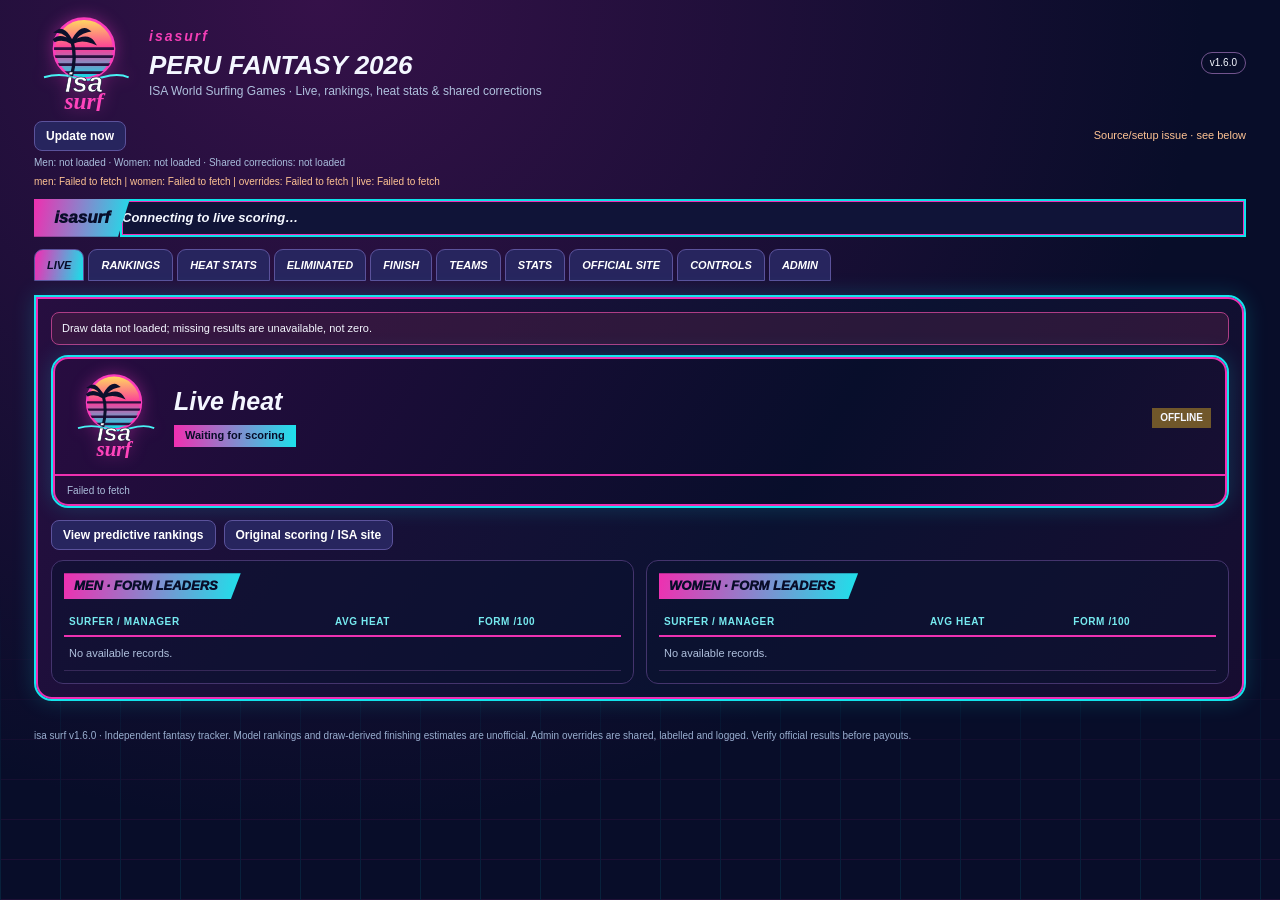
==== commit aee0df15: "Add files via upload" ====
--- a/index.html
+++ b/index.html
@@ -1,65 +1,82 @@
-<!doctype html><html lang="en"><head><meta charset="utf-8"><meta name="viewport" content="width=device-width,initial-scale=1,viewport-fit=cover"><meta name="theme-color" content="#080d29"><title>isa surf · Peru Fantasy v1.5.0</title><link rel="preconnect" href="https://isa-proxy.ignitecontentlab.workers.dev"><style>*{box-sizing:border-box}html{color-scheme:dark;-webkit-text-size-adjust:100%}body{margin:0;font:14px/1.4 Arial,Helvetica,sans-serif;color:#f5f7ff;background:radial-gradient(ellipse at 25% 0,#351149,transparent 65%),#080d29;min-height:100vh}body:before{content:'';position:fixed;inset:65% 0 0;opacity:.12;pointer-events:none;background:repeating-linear-gradient(90deg,#18edf5 0 1px,transparent 1px 60px),repeating-linear-gradient(0deg,#f33eb5 0 1px,transparent 1px 40px);mask-image:linear-gradient(transparent,#000)}header,main,footer{position:relative;max-width:1240px;margin:auto;padding:14px}header{padding-top:max(16px,env(safe-area-inset-top))}.mast{display:flex;gap:16px;align-items:center}.logo{width:104px;flex:none;filter:drop-shadow(0 0 8px #f834c465);animation:bob 4s ease-in-out infinite}.logo svg{display:block;width:100%;height:auto}.brandwords{font-size:14px;font-weight:900;font-style:italic;color:#f341b3;letter-spacing:2px}h1{font-size:27px;margin:0;font-style:italic;text-transform:uppercase}.sub,.note{color:#adbedc}.sub{font-size:12px;margin-top:4px}.headtext{flex:1;min-width:0}.version{font-size:10px;border:1px solid #71528e;border-radius:12px;padding:3px 8px;white-space:nowrap}button,select,.button{font:700 12px Arial,sans-serif;border:1px solid #5b519a;border-radius:8px;padding:7px 11px;background:#27255c;color:#fff;text-decoration:none;cursor:pointer}button:hover,.button:hover{border-color:#16e6ed}button.on{background:linear-gradient(100deg,#f32ab3,#18e1e9);color:#080d29}input,textarea{font:inherit;font-size:12px;border:1px solid #5b519a;border-radius:7px;padding:6px 8px;background:#101332;color:white}input[type=text],textarea{width:100%}input[type=number]{width:80px}label{font-size:11px;color:#b6c7e6}.row,.toolbar{display:flex;gap:8px;align-items:center;flex-wrap:wrap}.row{margin-bottom:10px}.toolbar{margin-top:10px}#status{margin-left:auto;color:#82dfbf;font-size:11px}#times,#errors{font-size:10px;margin-top:5px;color:#a6b7da}#errors,.bad{color:#ffc18e!important}nav{display:flex;gap:4px;overflow:auto;scrollbar-width:none;margin-top:12px}nav button{flex:none;white-space:nowrap;border-radius:10px 10px 0 0;text-transform:uppercase;font-size:11px;font-style:italic;padding:9px 12px}main{padding-top:0}.panel{border:2px solid #11e4ee;border-radius:0 18px 18px 18px;background:linear-gradient(125deg,#270e40,#0b1231 60%,#170d31);box-shadow:inset 0 0 0 2px #f330b4,0 0 24px #11e6ee35;padding:15px;min-height:260px}h2{display:inline-block;margin:0 0 10px;padding:5px 25px 5px 10px;background:linear-gradient(100deg,#ed2fae,#1ce2eb);clip-path:polygon(0 0,100% 0,calc(100% - 10px) 100%,0 100%);font-size:13px;color:#090e26;font-weight:950;font-style:italic;text-transform:uppercase;letter-spacing:.5px}h3{color:#6debf0;font-size:14px}.card{min-width:0;padding:12px;border:1px solid #41346b;border-radius:12px;background:#0b123180;margin:12px 0}.grid{display:grid;grid-template-columns:repeat(auto-fit,minmax(min(100%,390px),1fr));gap:12px}.grid>.card{margin:0}.note{font-size:11px;line-height:1.55}.notice{font-size:11px;background:#51204460;border:1px solid #af3881;border-radius:8px;padding:8px 10px;margin-bottom:10px}.scroll{overflow:auto;max-width:100%}table{border-collapse:collapse;width:100%;font-size:12px}th{font-size:10px;letter-spacing:.7px;text-transform:uppercase;white-space:nowrap;color:#75e9ef;text-align:left;padding:6px 5px;border-bottom:2px solid #ef31b3}td{padding:8px 5px;border-bottom:1px solid #362857}.name{min-width:140px;font-weight:850;font-style:italic;font-size:calc(14px * var(--ns,1));overflow-wrap:anywhere;line-height:1.25}.name small{display:block;font:400 10px/1.35 Arial,sans-serif;color:#a7bfda;margin-top:4px}.num{text-align:right;font-variant-numeric:tabular-nums;white-space:nowrap}.gold,.place{color:#ffdd70;font-weight:900}.place{white-space:nowrap;font-style:italic}.owner{display:inline-block;background:#c81c90;color:white;border-radius:5px;padding:2px 7px;font-size:11px;font-style:italic;font-weight:850;white-space:nowrap;box-shadow:0 0 8px #f225a32b}.state{font-size:10px;color:#b4d1ef}.state.eliminated{color:#ff94b4}.state.repechage{color:#ffd18b}.rank{color:#ffdd67;font-size:19px;font-weight:950;font-style:italic}.teamrow{display:grid;grid-template-columns:26px minmax(0,1fr) auto auto;gap:7px 12px;align-items:center;border-bottom:1px solid #3d2b60;padding:11px 2px}.teamrow .owner{font-size:13px}.meta{display:block;color:#a9bbd9;font-size:10px;margin-top:4px}.total{font-size:24px;font-style:italic;font-weight:950;text-align:right}.total small{display:block;color:#b0bfd9;font-size:9px;font-style:normal;font-weight:400}.total.proj{color:#63eff1}.chips{grid-column:2/-1;display:flex;flex-wrap:wrap;gap:4px}.chip{border:1px solid #4d3c6f;border-left:3px solid #4987dd;border-radius:6px;padding:3px 6px;background:#10132d;font-size:10px;overflow-wrap:anywhere}.chip.eliminated{border-left-color:#ee5795}.chip.repechage{border-left-color:#d7aa4c}.chip b{color:#ffe078}.metricgrid{display:grid;grid-template-columns:repeat(auto-fit,minmax(140px,1fr));gap:8px}.metric{padding:12px;background:#0d1536;border:1px solid #433667;border-radius:10px}.metric strong{display:block;font-size:28px;font-style:italic;color:#ffdd65}.metric small{font-size:11px;color:#adbfda}.barline{display:grid;grid-template-columns:70px 1fr 50px;gap:8px;align-items:center;margin:6px 0}.barbg{height:13px;background:#080d29;border:1px solid #423363;border-radius:7px;overflow:hidden}.barbg span{height:100%;display:block;background:linear-gradient(90deg,#f02fac,#13e4ed)}.livepanel{border:2px solid #12e5ee;border-radius:17px;box-shadow:inset 0 0 0 2px #eb31b3,0 0 24px #12e5ee30;background:linear-gradient(120deg,#280c40,#080e2b 65%,#180f33);overflow:hidden;margin-bottom:13px}.livehead{display:flex;align-items:center;gap:15px;padding:16px;border-bottom:2px solid #ee30b0}.livehead .logo{width:92px}.liveheading{flex:1;min-width:0}.liveheading strong{display:block;font-size:26px;font-style:italic;overflow-wrap:anywhere}.heatlabel{display:inline-block;color:#080d29;background:linear-gradient(90deg,#f02fb1,#1de2ec);padding:3px 12px;margin-top:6px;font-size:11px;font-weight:900}.clockbox{text-align:right;flex:none}.clock{font-size:42px;font-style:italic;font-weight:950;line-height:1;font-variant-numeric:tabular-nums}.badge{display:inline-block;font-size:10px;background:#6e5525;padding:3px 8px;font-weight:900;margin-top:4px}.badge.running{background:#e9217f;animation:blink 1.4s infinite}.badge.final{background:#14765c}.liverows{padding:0 13px}.surfer{display:grid;grid-template-columns:30px minmax(0,1fr) auto auto;align-items:center;gap:6px 10px;padding:12px 0;border-bottom:1px solid #7d2c8044}.surfer .name{min-width:0;font-size:calc(23px * var(--ns,1))}.surfer .score{font-size:32px;font-style:italic;font-weight:950}.surfer:first-child .score{color:#ffdb65}.priority{border:2px solid #1fe9f0;border-radius:50%;padding:5px;font-size:11px;color:#73f4f9;animation:pop .45s ease-out}.needs{grid-column:2/-1;justify-self:start;background:#ffdf6d;color:#0a0e28;border-radius:5px;font-weight:900;font-size:11px;padding:2px 8px}.wavechips{display:flex;gap:4px;flex-wrap:wrap;margin-top:5px}.wave{font:700 10px Arial,sans-serif;color:#8eeff3;border:1px solid #365e7a;border-radius:5px;padding:2px 5px}.livefoot{padding:8px 14px;font-size:10px;color:#a9bcda}.enter{animation:slidein .5s ease-out both;animation-delay:var(--d,0ms)}.pulse{animation:scorepulse .65s ease-out}.ticker{display:flex;height:38px;margin-top:10px}.tickbrand{width:96px;flex:none;display:flex;align-items:center;justify-content:center;background:linear-gradient(100deg,#ef2fb0,#1ae1ea);clip-path:polygon(0 0,100% 0,calc(100% - 12px) 100%,0 100%);color:#080d29;font-size:17px;font-style:italic;font-weight:950;z-index:1}.track{position:relative;flex:1;min-width:0;overflow:hidden;margin-left:-10px;border:2px solid #0ee2e9;background:#101438;box-shadow:inset 0 0 0 1px #ed30b5}#tickertext{position:absolute;left:0;line-height:34px;white-space:nowrap;font-size:13px;font-style:italic;font-weight:850}#tickertext.still{position:relative;display:block;text-align:center;padding:0 10px}.motion-off *{animation:none!important;transition:none!important}footer{color:#98adce;font-size:10px;padding-bottom:30px}a{color:#6beff3}[hidden]{display:none!important}@keyframes bob{50%{transform:translateY(-3px)}}@keyframes blink{50%{opacity:.5}}@keyframes slidein{from{opacity:0;transform:translateX(-15px)}to{opacity:1;transform:none}}@keyframes pop{from{opacity:0;transform:scale(.3) rotate(-100deg)}to{opacity:1;transform:none}}@keyframes scorepulse{0%{color:#05f5fa;text-shadow:0 0 15px #00eaff;transform:scale(1.1)}100%{transform:none}}@media(max-width:560px){header,main,footer{padding:10px}main{padding-top:0}.logo{width:66px}.mast{gap:10px}h1{font-size:18px}.sub{font-size:10px}.version{font-size:9px}.panel{padding:10px}.livehead{padding:11px;gap:9px}.livehead .logo{width:61px}.liveheading strong{font-size:17px}.heatlabel{font-size:9px;padding:2px 7px}.clock{font-size:29px}.surfer .name{font-size:calc(17px * var(--ns,1))}.surfer .score{font-size:26px}.name{min-width:115px;font-size:calc(12px * var(--ns,1))}.teamrow{gap:6px 8px}.total{font-size:20px}.tickbrand{width:76px;font-size:14px}#tickertext{font-size:12px}.card{padding:9px}}@media(prefers-reduced-motion:reduce){*{animation:none!important;transition:none!important}}
-</style></head><body><header><div class="mast"><div class="logo"><svg viewBox="0 0 150 142" xmlns="http://www.w3.org/2000/svg" role="img" aria-label="isa surf"><defs><linearGradient id="sunfill" x2="0" y2="1"><stop stop-color="#ffde5d"/><stop offset=".5" stop-color="#fc3c99"/><stop offset="1" stop-color="#04e5ec"/></linearGradient><clipPath id="sunclip"><circle cx="75" cy="49" r="45"/></clipPath></defs><circle cx="75" cy="49" r="45" fill="url(#sunfill)" stroke="#fa3cbb" stroke-width="4"/><g clip-path="url(#sunclip)" stroke="#29113f" stroke-width="4"><path d="M20 49H130M20 61H130M20 73H130M20 85H130"/></g><path d="M56 91Q64 61 57 38M57 40Q39 27 30 37Q44 31 57 40M57 40Q45 17 36 23Q50 24 57 40M57 40Q70 15 80 22Q65 25 57 40M57 40Q80 27 88 39Q70 32 57 40" fill="none" stroke="#0b102c" stroke-width="5" stroke-linecap="round"/><path d="M15 92Q38 85 59 92T103 92T142 92" fill="none" stroke="#48f2f5" stroke-width="3"/><text x="75" y="114" text-anchor="middle" fill="#fff" stroke="#111631" stroke-width="1" font-family="Arial,sans-serif" font-size="41" font-weight="900" font-style="italic">isa</text><text x="75" y="139" text-anchor="middle" fill="#ff44bc" font-family="Georgia,serif" font-size="35" font-weight="bold" font-style="italic">surf</text></svg></div><div class="headtext"><div class="brandwords">isasurf</div><h1>Peru Fantasy 2026</h1><div class="sub">ISA World Surfing Games · Punta Rocas · Live, rankings & heat stats</div></div><span class="version">v1.5.0</span></div><div class="toolbar"><button id="refresh">Update now</button><span id="status" role="status">Connecting…</span></div><div id="times"></div><div id="errors" role="status"></div><div class="ticker"><div class="tickbrand">isasurf</div><div class="track" id="track"><span id="tickertext">Connecting…</span></div></div><nav id="tabs" aria-label="Website sections"></nav></header><main><div id="view" class="panel">Loading…</div></main><footer>isa surf v1.5.0 · Independent fantasy tracker. All model rankings are unofficial. Heat totals differ from ISA placing points. Verify official results and applicable point rules before payouts.</footer><input type="file" id="file" accept=".json,application/json" hidden><script>"use strict";
-const VERSION='1.5.0',WORKER='https://isa-proxy.ignitecontentlab.workers.dev/';
-const PICKS=[{"name": "Lucca Mesinas", "country": "PER", "owner": "Scott", "gender": "M"}, {"name": "Ethan Ewing", "country": "AUS", "owner": "Tony", "gender": "M"}, {"name": "Yago Dora", "country": "BRA", "owner": "Butters", "gender": "M"}, {"name": "Italo Ferreira", "country": "BRA", "owner": "Cody", "gender": "M"}, {"name": "Griffin Colapinto", "country": "USA", "owner": "Jay", "gender": "M"}, {"name": "Kauli Vaast", "country": "FRA", "owner": "Jesse", "gender": "M"}, {"name": "Alonso Correa", "country": "PER", "owner": "Radin", "gender": "M"}, {"name": "Kanoa Igarashi", "country": "JPN", "owner": "Chucky", "gender": "M"}, {"name": "Liam O’Brien", "country": "AUS", "owner": "Kevin", "gender": "M"}, {"name": "Cole Houshmand", "country": "USA", "owner": "Danny", "gender": "M"}, {"name": "Leonardo Fioravanti", "country": "ITA", "owner": "Danny", "gender": "M"}, {"name": "Rio Waida", "country": "INA", "owner": "Kevin", "gender": "M"}, {"name": "Crosby Colapinto", "country": "USA", "owner": "Chucky", "gender": "M"}, {"name": "Marco Mignot", "country": "FRA", "owner": "Radin", "gender": "M"}, {"name": "Miguel Pupo", "country": "BRA", "owner": "Jesse", "gender": "M"}, {"name": "George Pittar", "country": "AUS", "owner": "Jay", "gender": "M"}, {"name": "Connor O’Leary", "country": "JPN", "owner": "Cody", "gender": "M"}, {"name": "Tim Elter", "country": "GER", "owner": "Butters", "gender": "M"}, {"name": "Conor Donegan", "country": "ESP", "owner": "Tony", "gender": "M"}, {"name": "Hans Odriozola", "country": "GER", "owner": "Scott", "gender": "M"}, {"name": "Joaquin Muñoz Larreta", "country": "ARG", "owner": "Scott", "gender": "M"}, {"name": "Guilherme Ribeiro", "country": "POR", "owner": "Tony", "gender": "M"}, {"name": "Jacobo Trigo", "country": "ESP", "owner": "Butters", "gender": "M"}, {"name": "Miguel Tudela", "country": "PER", "owner": "Cody", "gender": "M"}, {"name": "Bryan Perez", "country": "ESA", "owner": "Jay", "gender": "M"}, {"name": "Ntokozo Maphumulo", "country": "RSA", "owner": "Jesse", "gender": "M"}, {"name": "Francisco Ordonhas", "country": "POR", "owner": "Radin", "gender": "M"}, {"name": "Hiroto Ohhara", "country": "JPN", "owner": "Chucky", "gender": "M"}, {"name": "Frederico Morais", "country": "POR", "owner": "Kevin", "gender": "M"}, {"name": "Jorgann Couzinet", "country": "FRA", "owner": "Danny", "gender": "M"}, {"name": "Carissa Moore", "country": "USA", "owner": "Danny", "gender": "W"}, {"name": "Gabriela Bryan", "country": "USA", "owner": "Kevin", "gender": "W"}, {"name": "Sawyer Lindblad", "country": "USA", "owner": "Chucky", "gender": "W"}, {"name": "Janire González-Etxabarri", "country": "ESP", "owner": "Radin", "gender": "W"}, {"name": "Stephanie Gilmore", "country": "AUS", "owner": "Jesse", "gender": "W"}, {"name": "Daniella Rosas", "country": "PER", "owner": "Jay", "gender": "W"}, {"name": "Catalina Zariquiey", "country": "PER", "owner": "Cody", "gender": "W"}, {"name": "Johanne Defay", "country": "FRA", "owner": "Butters", "gender": "W"}, {"name": "Tyler Wright", "country": "AUS", "owner": "Tony", "gender": "W"}, {"name": "Aelan Vaast", "country": "FRA", "owner": "Scott", "gender": "W"}, {"name": "Luana Silva", "country": "BRA", "owner": "Scott", "gender": "W"}, {"name": "Yolanda Hopkins", "country": "POR", "owner": "Tony", "gender": "W"}, {"name": "Sol Aguirre", "country": "PER", "owner": "Butters", "gender": "W"}, {"name": "Nadia Erostarbe", "country": "ESP", "owner": "Cody", "gender": "W"}, {"name": "Leilani McGonagle", "country": "CRC", "owner": "Jay", "gender": "W"}, {"name": "Leihani Zoric", "country": "AUS", "owner": "Jesse", "gender": "W"}, {"name": "Ariane Ochoa", "country": "ESP", "owner": "Radin", "gender": "W"}, {"name": "Francisca Veselko", "country": "POR", "owner": "Chucky", "gender": "W"}, {"name": "Taina Hinckel", "country": "BRA", "owner": "Kevin", "gender": "W"}, {"name": "Kana Nakashio", "country": "JPN", "owner": "Danny", "gender": "W"}],SEEDS=[{"name": "Ethan Ewing", "country": "AUS", "gender": "M", "seed": 1}, {"name": "Italo Ferreira", "country": "BRA", "gender": "M", "seed": 2}, {"name": "Yago Dora", "country": "BRA", "gender": "M", "seed": 3}, {"name": "Griffin Colapinto", "country": "USA", "gender": "M", "seed": 4}, {"name": "Lucca Mesinas", "country": "PER", "gender": "M", "seed": 5}, {"name": "Kanoa Igarashi", "country": "JPN", "gender": "M", "seed": 6}, {"name": "Leonardo Fioravanti", "country": "ITA", "gender": "M", "seed": 7}, {"name": "Alonso Correa", "country": "PER", "gender": "M", "seed": 8}, {"name": "Kauli Vaast", "country": "FRA", "gender": "M", "seed": 9}, {"name": "Miguel Pupo", "country": "BRA", "gender": "M", "seed": 10}, {"name": "Cole Houshmand", "country": "USA", "gender": "M", "seed": 11}, {"name": "Rio Waida", "country": "INA", "gender": "M", "seed": 12}, {"name": "Connor O’Leary", "country": "JPN", "gender": "M", "seed": 13}, {"name": "Crosby Colapinto", "country": "USA", "gender": "M", "seed": 14}, {"name": "Miguel Tudela", "country": "PER", "gender": "M", "seed": 15}, {"name": "Marco Mignot", "country": "FRA", "gender": "M", "seed": 16}, {"name": "George Pittar", "country": "AUS", "gender": "M", "seed": 17}, {"name": "Liam O’Brien", "country": "AUS", "gender": "M", "seed": 18}, {"name": "Hans Odriozola", "country": "GER", "gender": "M", "seed": 19}, {"name": "Tim Elter", "country": "GER", "gender": "M", "seed": 20}, {"name": "Frederico Morais", "country": "POR", "gender": "M", "seed": 21}, {"name": "Jorgann Couzinet", "country": "FRA", "gender": "M", "seed": 22}, {"name": "Guilherme Ribeiro", "country": "POR", "gender": "M", "seed": 23}, {"name": "Francisco Ordonhas", "country": "POR", "gender": "M", "seed": 24}, {"name": "Jacobo Trigo", "country": "ESP", "gender": "M", "seed": 25}, {"name": "Conor Donegan", "country": "ESP", "gender": "M", "seed": 26}, {"name": "Rubén Vitoria", "country": "ESP", "gender": "M", "seed": 27}, {"name": "Kai Odriozola", "country": "GER", "gender": "M", "seed": 28}, {"name": "Luke van Wyk", "country": "RSA", "gender": "M", "seed": 29}, {"name": "I Made Pajar Ariyana", "country": "INA", "gender": "M", "seed": 30}, {"name": "Bryan Pérez", "country": "ESA", "gender": "M", "seed": 31}, {"name": "Samuel Reidy", "country": "CRC", "gender": "M", "seed": 32}, {"name": "Oscar Urbina", "country": "CRC", "gender": "M", "seed": 33}, {"name": "Franco Radziunas", "country": "ARG", "gender": "M", "seed": 34}, {"name": "Joaquin Muñoz Larreta", "country": "ARG", "gender": "M", "seed": 35}, {"name": "Thiago Passeri", "country": "ARG", "gender": "M", "seed": 36}, {"name": "Hiroto Ohhara", "country": "JPN", "gender": "M", "seed": 37}, {"name": "Patrick Langdon-Dark", "country": "GBR", "gender": "M", "seed": 38}, {"name": "Luke Dillon", "country": "GBR", "gender": "M", "seed": 39}, {"name": "Gearoid McDaid", "country": "IRL", "gender": "M", "seed": 40}, {"name": "Tom Butland", "country": "NZL", "gender": "M", "seed": 41}, {"name": "Taimana Marupo", "country": "NZL", "gender": "M", "seed": 42}, {"name": "Lewis Murphy", "country": "NZL", "gender": "M", "seed": 43}, {"name": "Enzo Ackermann", "country": "MEX", "gender": "M", "seed": 44}, {"name": "Tiago Sorrentino", "country": "MEX", "gender": "M", "seed": 45}, {"name": "Micael Lerner", "country": "MEX", "gender": "M", "seed": 46}, {"name": "Roberto Araki", "country": "CHI", "gender": "M", "seed": 47}, {"name": "Noel de la Torre", "country": "CHI", "gender": "M", "seed": 48}, {"name": "León de la Torre", "country": "CHI", "gender": "M", "seed": 49}, {"name": "Sage Katz", "country": "PUR", "gender": "M", "seed": 50}, {"name": "Dwight Pastrana", "country": "PUR", "gender": "M", "seed": 51}, {"name": "Elian Gelabert", "country": "PUR", "gender": "M", "seed": 52}, {"name": "Alex Suarez", "country": "ECU", "gender": "M", "seed": 53}, {"name": "Bruce Burgos", "country": "ECU", "gender": "M", "seed": 54}, {"name": "Maximiliano Saenz", "country": "ECU", "gender": "M", "seed": 55}, {"name": "Darshan Antequera", "country": "CRC", "gender": "M", "seed": 56}, {"name": "Ntokozo Maphumulo", "country": "RSA", "gender": "M", "seed": 57}, {"name": "Dhany Widianto", "country": "INA", "gender": "M", "seed": 58}, {"name": "Harry De Roth", "country": "GBR", "gender": "M", "seed": 59}, {"name": "Teva Bouchgua", "country": "MOR", "gender": "M", "seed": 60}, {"name": "Aboubakr Bouaouda", "country": "MOR", "gender": "M", "seed": 61}, {"name": "Redouane Regragui", "country": "MOR", "gender": "M", "seed": 62}, {"name": "Daniel Monterrosa", "country": "ESA", "gender": "M", "seed": 63}, {"name": "Amir Rafaeli", "country": "ISR", "gender": "M", "seed": 64}, {"name": "Nadav Attar", "country": "ISR", "gender": "M", "seed": 65}, {"name": "Uriel Uziel", "country": "ISR", "gender": "M", "seed": 66}, {"name": "Teo Gale Grani", "country": "PAN", "gender": "M", "seed": 67}, {"name": "Kai Gale Grani", "country": "PAN", "gender": "M", "seed": 68}, {"name": "Jean Carlos González", "country": "PAN", "gender": "M", "seed": 69}, {"name": "Reed Platenius", "country": "CAN", "gender": "M", "seed": 70}, {"name": "Tommy Zabalka", "country": "CAN", "gender": "M", "seed": 71}, {"name": "Tanner Sandvig", "country": "CAN", "gender": "M", "seed": 72}, {"name": "Stef van Noordennen", "country": "NED", "gender": "M", "seed": 73}, {"name": "Oliver Heintz", "country": "NED", "gender": "M", "seed": 74}, {"name": "Oliver Rijssenbeek", "country": "NED", "gender": "M", "seed": 75}, {"name": "Wu Shidong", "country": "CHN", "gender": "M", "seed": 76}, {"name": "Ma Wensong", "country": "CHN", "gender": "M", "seed": 77}, {"name": "Jiang Shulou", "country": "CHN", "gender": "M", "seed": 78}, {"name": "Jose Joaquin Lopez", "country": "VEN", "gender": "M", "seed": 79}, {"name": "Carlos Perez", "country": "VEN", "gender": "M", "seed": 80}, {"name": "Francisco Bellorin", "country": "VEN", "gender": "M", "seed": 81}, {"name": "Greyson Grant", "country": "SWE", "gender": "M", "seed": 82}, {"name": "Chia Chi Yu", "country": "TPE", "gender": "M", "seed": 83}, {"name": "Ming Jang Liu", "country": "TPE", "gender": "M", "seed": 84}, {"name": "Carlos Escobar", "country": "GUA", "gender": "M", "seed": 85}, {"name": "Emerson Solares", "country": "GUA", "gender": "M", "seed": 86}, {"name": "Jorge Vasquez", "country": "GUA", "gender": "M", "seed": 87}, {"name": "Leonardo Apreda", "country": "ITA", "gender": "M", "seed": 88}, {"name": "Khalil da Silva", "country": "ITA", "gender": "M", "seed": 89}, {"name": "Perry Siganos", "country": "GRE", "gender": "M", "seed": 90}, {"name": "Elias Smith", "country": "GRE", "gender": "M", "seed": 91}, {"name": "Mason Moschopoulos", "country": "GRE", "gender": "M", "seed": 92}, {"name": "Martin Ottado", "country": "URU", "gender": "M", "seed": 93}, {"name": "Roberto Camblor", "country": "URU", "gender": "M", "seed": 94}, {"name": "Santiago Gonzalez", "country": "URU", "gender": "M", "seed": 95}, {"name": "Joshua Burke", "country": "BAR", "gender": "M", "seed": 96}, {"name": "Jacob Burke", "country": "BAR", "gender": "M", "seed": 97}, {"name": "Lewis St. John", "country": "BAR", "gender": "M", "seed": 98}, {"name": "Toby Espejon", "country": "PHI", "gender": "M", "seed": 99}, {"name": "Edmario Alciso Jr.", "country": "PHI", "gender": "M", "seed": 100}, {"name": "Luis Alfredo Cruz", "country": "DOM", "gender": "M", "seed": 101}, {"name": "Cristian Padilla", "country": "DOM", "gender": "M", "seed": 102}, {"name": "Oscar Guzman", "country": "NCA", "gender": "M", "seed": 103}, {"name": "Carlos Zuñiga", "country": "NCA", "gender": "M", "seed": 104}, {"name": "Yeferson Lopez", "country": "NCA", "gender": "M", "seed": 105}, {"name": "Sergii Kukharskyi", "country": "UKR", "gender": "M", "seed": 106}, {"name": "Ivan Mynenko", "country": "UKR", "gender": "M", "seed": 107}, {"name": "Noah Stømnaug", "country": "NOR", "gender": "M", "seed": 108}, {"name": "Zukas Løining", "country": "NOR", "gender": "M", "seed": 109}, {"name": "Felix Golden", "country": "NOR", "gender": "M", "seed": 110}, {"name": "Sebastian Čelák", "country": "CZE", "gender": "M", "seed": 111}, {"name": "Jan Vítek", "country": "CZE", "gender": "M", "seed": 112}, {"name": "Romeo Chavez", "country": "COL", "gender": "M", "seed": 113}, {"name": "Liam Wilson", "country": "ASA", "gender": "M", "seed": 114}, {"name": "Jason Latham", "country": "ASA", "gender": "M", "seed": 115}, {"name": "Eeli Timperi", "country": "FIN", "gender": "M", "seed": 116}, {"name": "Lukas McMahon", "country": "FIN", "gender": "M", "seed": 117}, {"name": "Ivah Wilmot", "country": "JAM", "gender": "M", "seed": 118}, {"name": "Elishama Beckford", "country": "JAM", "gender": "M", "seed": 119}, {"name": "Ronald Hastings", "country": "JAM", "gender": "M", "seed": 120}, {"name": "Paul Krsnik", "country": "AUT", "gender": "M", "seed": 121}, {"name": "Rush Carter Broderick", "country": "IVB", "gender": "M", "seed": 122}, {"name": "Teshawn Jones", "country": "IVB", "gender": "M", "seed": 123}, {"name": "Benjamin Stuller", "country": "SVK", "gender": "M", "seed": 124}, {"name": "Aris Gabriel Voicu", "country": "ROU", "gender": "M", "seed": 125}, {"name": "Carissa Moore", "country": "USA", "gender": "W", "seed": 1}, {"name": "Tyler Wright", "country": "AUS", "gender": "W", "seed": 2}, {"name": "Stephanie Gilmore", "country": "AUS", "gender": "W", "seed": 3}, {"name": "Gabriela Bryan", "country": "USA", "gender": "W", "seed": 4}, {"name": "Catalina Zariquiey", "country": "PER", "gender": "W", "seed": 5}, {"name": "Johanne Defay", "country": "FRA", "gender": "W", "seed": 6}, {"name": "Luana Silva", "country": "BRA", "gender": "W", "seed": 7}, {"name": "Sawyer Lindblad", "country": "USA", "gender": "W", "seed": 8}, {"name": "Nadia Erostarbe", "country": "ESP", "gender": "W", "seed": 9}, {"name": "Janire González-Etxabarri", "country": "ESP", "gender": "W", "seed": 10}, {"name": "Daniella Rosas", "country": "PER", "gender": "W", "seed": 11}, {"name": "Sol Aguirre", "country": "PER", "gender": "W", "seed": 12}, {"name": "Yolanda Hopkins", "country": "POR", "gender": "W", "seed": 13}, {"name": "Francisca Veselko", "country": "POR", "gender": "W", "seed": 14}, {"name": "Leihani Zoric", "country": "AUS", "gender": "W", "seed": 15}, {"name": "Laura Raupp", "country": "BRA", "gender": "W", "seed": 16}, {"name": "Ariane Ochoa", "country": "ESP", "gender": "W", "seed": 17}, {"name": "Leilani McGonagle", "country": "CRC", "gender": "W", "seed": 18}, {"name": "Camilla Kemp", "country": "GER", "gender": "W", "seed": 19}, {"name": "Anon Matsuoka", "country": "JPN", "gender": "W", "seed": 20}, {"name": "Taina Hinckel", "country": "BRA", "gender": "W", "seed": 21}, {"name": "Aelan Vaast", "country": "FRA", "gender": "W", "seed": 22}, {"name": "Naia Monte", "country": "FRA", "gender": "W", "seed": 23}, {"name": "Maria Salgado", "country": "POR", "gender": "W", "seed": 24}, {"name": "Lucia Indurain", "country": "ARG", "gender": "W", "seed": 25}, {"name": "Vera Jarisz", "country": "ARG", "gender": "W", "seed": 26}, {"name": "Victoria Muñoz Larreta", "country": "ARG", "gender": "W", "seed": 27}, {"name": "Janina Zeitler", "country": "GER", "gender": "W", "seed": 28}, {"name": "Nina Simiciklas", "country": "GER", "gender": "W", "seed": 29}, {"name": "Rachael Aguero", "country": "CRC", "gender": "W", "seed": 30}, {"name": "Mikela Castro", "country": "CRC", "gender": "W", "seed": 31}, {"name": "Dominic Barona", "country": "ECU", "gender": "W", "seed": 32}, {"name": "Genesis Borja", "country": "ECU", "gender": "W", "seed": 33}, {"name": "Wendy Velasquez", "country": "ECU", "gender": "W", "seed": 34}, {"name": "Jessie van Niekerk", "country": "RSA", "gender": "W", "seed": 35}, {"name": "Louise Lepront", "country": "RSA", "gender": "W", "seed": 36}, {"name": "Natasha van Greunen", "country": "RSA", "gender": "W", "seed": 37}, {"name": "Kana Nakashio", "country": "JPN", "gender": "W", "seed": 38}, {"name": "Anri Matsuno", "country": "JPN", "gender": "W", "seed": 39}, {"name": "Isidora Bulto", "country": "CHI", "gender": "W", "seed": 40}, {"name": "Estela López", "country": "CHI", "gender": "W", "seed": 41}, {"name": "Paloma Santos", "country": "CHI", "gender": "W", "seed": 42}, {"name": "Havanna Cabrero", "country": "PUR", "gender": "W", "seed": 43}, {"name": "Mia Calderón", "country": "PUR", "gender": "W", "seed": 44}, {"name": "Faviola Alcalá", "country": "PUR", "gender": "W", "seed": 45}, {"name": "Jasmine Michelle Studer", "country": "INA", "gender": "W", "seed": 46}, {"name": "Kya Jo Heuer", "country": "INA", "gender": "W", "seed": 47}, {"name": "Hanasuri Jabrik", "country": "INA", "gender": "W", "seed": 48}, {"name": "Charlotte Mulley", "country": "GBR", "gender": "W", "seed": 49}, {"name": "Belle Betteridge", "country": "GBR", "gender": "W", "seed": 50}, {"name": "Raya Campbell", "country": "GBR", "gender": "W", "seed": 51}, {"name": "Ranya Squalli", "country": "MOR", "gender": "W", "seed": 52}, {"name": "Myriam Benzarti", "country": "MOR", "gender": "W", "seed": 53}, {"name": "Indi-Lee Ruddell", "country": "NZL", "gender": "W", "seed": 54}, {"name": "Kyra Wallis", "country": "NZL", "gender": "W", "seed": 55}, {"name": "Grace Gundry", "country": "NZL", "gender": "W", "seed": 56}, {"name": "Alma Aviram", "country": "ISR", "gender": "W", "seed": 57}, {"name": "Noya Slater Cohen", "country": "ISR", "gender": "W", "seed": 58}, {"name": "Aviv Shuval", "country": "ISR", "gender": "W", "seed": 59}, {"name": "Enilda Alonso", "country": "PAN", "gender": "W", "seed": 60}, {"name": "Kely Gasparovic", "country": "PAN", "gender": "W", "seed": 61}, {"name": "Belen Elizondo", "country": "PAN", "gender": "W", "seed": 62}, {"name": "Ocea Green", "country": "CAN", "gender": "W", "seed": 63}, {"name": "Bethany Zelasko", "country": "CAN", "gender": "W", "seed": 64}, {"name": "Snow Parisi", "country": "CAN", "gender": "W", "seed": 65}, {"name": "Coral Jeanne Bonilla", "country": "MEX", "gender": "W", "seed": 66}, {"name": "Maya Mateja", "country": "MEX", "gender": "W", "seed": 67}, {"name": "Ana Llyllia Gonzalez", "country": "MEX", "gender": "W", "seed": 68}, {"name": "Yang Siqi", "country": "CHN", "gender": "W", "seed": 69}, {"name": "Jin Shuhan", "country": "CHN", "gender": "W", "seed": 70}, {"name": "Wang Yitian", "country": "CHN", "gender": "W", "seed": 71}, {"name": "Rosanny Alvarez", "country": "VEN", "gender": "W", "seed": 72}, {"name": "Silvana Martinez", "country": "VEN", "gender": "W", "seed": 73}, {"name": "Elin Tawharu", "country": "SWE", "gender": "W", "seed": 74}, {"name": "Wan Yu Chen", "country": "TPE", "gender": "W", "seed": 75}, {"name": "Yun Jung Chung", "country": "TPE", "gender": "W", "seed": 76}, {"name": "En Rou Wang", "country": "TPE", "gender": "W", "seed": 77}, {"name": "Tiziana Billy", "country": "GUA", "gender": "W", "seed": 78}, {"name": "Darlyn Ramirez", "country": "GUA", "gender": "W", "seed": 79}, {"name": "Anaí Porras", "country": "GUA", "gender": "W", "seed": 80}, {"name": "Chiara Cuppone", "country": "ITA", "gender": "W", "seed": 81}, {"name": "Diana Giorgi", "country": "ITA", "gender": "W", "seed": 82}, {"name": "Victoria Backhaus", "country": "ITA", "gender": "W", "seed": 83}, {"name": "Alexandra Kolla", "country": "GRE", "gender": "W", "seed": 84}, {"name": "Eirini Tsarpali", "country": "GRE", "gender": "W", "seed": 85}, {"name": "Nathania Nakos", "country": "GRE", "gender": "W", "seed": 86}, {"name": "Chelsea Tuach", "country": "BAR", "gender": "W", "seed": 87}, {"name": "Nilbie Blancada", "country": "PHI", "gender": "W", "seed": 88}, {"name": "Shelamae Ardona", "country": "PHI", "gender": "W", "seed": 89}, {"name": "Eva Mota", "country": "DOM", "gender": "W", "seed": 90}, {"name": "Candelaria Resano", "country": "NCA", "gender": "W", "seed": 91}, {"name": "Emmy Nøklebye", "country": "NOR", "gender": "W", "seed": 92}, {"name": "Ine Haugen", "country": "NOR", "gender": "W", "seed": 93}, {"name": "Helle Løvseth", "country": "NOR", "gender": "W", "seed": 94}, {"name": "Zoe-Anais Bain", "country": "JAM", "gender": "W", "seed": 95}, {"name": "Laura Bell", "country": "AUT", "gender": "W", "seed": 96}, {"name": "Anna Pixner", "country": "AUT", "gender": "W", "seed": 97}, {"name": "Nicole Brait", "country": "POL", "gender": "W", "seed": 98}, {"name": "Anna Mockova", "country": "SVK", "gender": "W", "seed": 99}, {"name": "Santa Vevere", "country": "LAT", "gender": "W", "seed": 100}, {"name": "Katrina Kruze", "country": "LAT", "gender": "W", "seed": 101}, {"name": "Maya Karl", "country": "UZB", "gender": "W", "seed": 102}, {"name": "Mirna Boelsma", "country": "NED", "gender": "W", "seed": 103}, {"name": "Lune van Dijk", "country": "NED", "gender": "W", "seed": 104}, {"name": "Puck Dekkers", "country": "NED", "gender": "W", "seed": 105}],LOGO="<svg viewBox=\"0 0 150 142\" xmlns=\"http://www.w3.org/2000/svg\" role=\"img\" aria-label=\"isa surf\"><defs><linearGradient id=\"sunfill\" x2=\"0\" y2=\"1\"><stop stop-color=\"#ffde5d\"/><stop offset=\".5\" stop-color=\"#fc3c99\"/><stop offset=\"1\" stop-color=\"#04e5ec\"/></linearGradient><clipPath id=\"sunclip\"><circle cx=\"75\" cy=\"49\" r=\"45\"/></clipPath></defs><circle cx=\"75\" cy=\"49\" r=\"45\" fill=\"url(#sunfill)\" stroke=\"#fa3cbb\" stroke-width=\"4\"/><g clip-path=\"url(#sunclip)\" stroke=\"#29113f\" stroke-width=\"4\"><path d=\"M20 49H130M20 61H130M20 73H130M20 85H130\"/></g><path d=\"M56 91Q64 61 57 38M57 40Q39 27 30 37Q44 31 57 40M57 40Q45 17 36 23Q50 24 57 40M57 40Q70 15 80 22Q65 25 57 40M57 40Q80 27 88 39Q70 32 57 40\" fill=\"none\" stroke=\"#0b102c\" stroke-width=\"5\" stroke-linecap=\"round\"/><path d=\"M15 92Q38 85 59 92T103 92T142 92\" fill=\"none\" stroke=\"#48f2f5\" stroke-width=\"3\"/><text x=\"75\" y=\"114\" text-anchor=\"middle\" fill=\"#fff\" stroke=\"#111631\" stroke-width=\"1\" font-family=\"Arial,sans-serif\" font-size=\"41\" font-weight=\"900\" font-style=\"italic\">isa</text><text x=\"75\" y=\"139\" text-anchor=\"middle\" fill=\"#ff44bc\" font-family=\"Georgia,serif\" font-size=\"35\" font-weight=\"bold\" font-style=\"italic\">surf</text></svg>";
+<!doctype html><html lang="en"><head><meta charset="utf-8"><meta name="viewport" content="width=device-width,initial-scale=1,viewport-fit=cover"><meta name="theme-color" content="#080d29"><title>isa surf · Peru Fantasy v1.6.0</title><link rel="preconnect" href="https://isa-proxy.ignitecontentlab.workers.dev"><link rel="preconnect" href="https://flagcdn.com"><style>*{box-sizing:border-box}html{color-scheme:dark;-webkit-text-size-adjust:100%}body{margin:0;background:radial-gradient(ellipse at 25% 0,#351149,transparent 65%),#080d29;color:#f4f7ff;font:14px/1.4 Arial,sans-serif;min-height:100vh}body:before{content:'';position:fixed;inset:65% 0 0;pointer-events:none;opacity:.1;background:repeating-linear-gradient(90deg,#12e5ee 0 1px,transparent 1px 60px),repeating-linear-gradient(0deg,#f333b6 0 1px,transparent 1px 40px);mask-image:linear-gradient(transparent,#000)}header,main,footer{position:relative;max-width:1240px;margin:auto;padding:14px}header{padding-top:max(16px,env(safe-area-inset-top))}.mast{display:flex;gap:15px;align-items:center}.logo{width:100px;flex:none;filter:drop-shadow(0 0 8px #f834c465);animation:bob 4s infinite ease-in-out}.logo svg{display:block;width:100%;height:auto}.headtext{flex:1;min-width:0}.brandwords{color:#f43eb6;font-size:14px;letter-spacing:2px;font-style:italic;font-weight:900}h1{font-size:26px;text-transform:uppercase;font-style:italic;margin:0}.sub,.note{color:#afc0dd}.sub{font-size:12px}.version{font-size:10px;border:1px solid #72548e;padding:3px 8px;border-radius:12px;white-space:nowrap}button,select,.button{font:700 12px Arial,sans-serif;background:#27255e;color:white;border:1px solid #5b529b;border-radius:8px;padding:7px 11px;text-decoration:none;cursor:pointer}button:hover{border-color:#14e4ec}button.on{background:linear-gradient(100deg,#f32bb3,#18e1e9);color:#080d29}button:disabled{opacity:.5;cursor:wait}input,textarea{font:12px Arial,sans-serif;padding:7px 8px;border:1px solid #61518d;border-radius:7px;color:white;background:#101431}input[type=text],input[type=password],textarea{width:100%}input[type=number]{width:88px}textarea{min-height:65px}label{font-size:11px;color:#bbcee8}.row,.toolbar{display:flex;flex-wrap:wrap;gap:8px;align-items:center}.row{margin-bottom:10px}.toolbar{margin-top:10px}#status{margin-left:auto;color:#8ce2c3;font-size:11px}#times,#errors{font-size:10px;color:#a9bddc;margin-top:5px}#errors,.error{color:#ffc494!important}nav{display:flex;gap:4px;overflow:auto;scrollbar-width:none;margin-top:12px}nav button{flex:none;font-size:11px;text-transform:uppercase;font-style:italic;border-radius:9px 9px 0 0;padding:9px 12px;white-space:nowrap}main{padding-top:0}.panel{padding:15px;background:linear-gradient(125deg,#270e40,#0b1231 60%,#170d31);border:2px solid #13e4ed;border-radius:0 18px 18px 18px;box-shadow:inset 0 0 0 2px #ef2eb5,0 0 22px #12e5ee30;min-height:260px}h2{display:inline-block;margin:0 0 10px;padding:4px 23px 4px 10px;background:linear-gradient(100deg,#ef2fb0,#1ce2eb);color:#080d29;clip-path:polygon(0 0,100% 0,calc(100% - 10px) 100%,0 100%);font-size:13px;font-weight:950;font-style:italic;text-transform:uppercase}h3{font-size:14px;color:#71edf1}.note{font-size:11px;line-height:1.55}.notice{font-size:11px;border:1px solid #ae3d86;background:#51204470;border-radius:8px;padding:8px 10px;margin-bottom:10px}.card{min-width:0;border:1px solid #44346d;border-radius:12px;background:#0b123190;padding:12px;margin:12px 0}.grid{display:grid;grid-template-columns:repeat(auto-fit,minmax(min(100%,390px),1fr));gap:12px}.grid>.card{margin:0}.scroll{max-width:100%;overflow:auto}table{width:100%;border-collapse:collapse;font-size:12px}th{text-align:left;padding:6px 5px;border-bottom:2px solid #ed32b1;color:#76eaf0;font-size:10px;text-transform:uppercase;letter-spacing:.6px;white-space:nowrap}td{padding:8px 5px;border-bottom:1px solid #362858}.name{font-size:calc(14px * var(--ns,1));font-style:italic;font-weight:850;min-width:130px;overflow-wrap:anywhere;line-height:1.25}.name small{display:block;font:400 10px/1.4 Arial;color:#adbfdb;margin-top:4px}.num{text-align:right;white-space:nowrap;font-variant-numeric:tabular-nums}.place,.rank{color:#ffdf73;font-style:italic;font-weight:950}.rank{font-size:19px}.owner{display:inline-block;background:#c51b8f;color:#fff;padding:2px 7px;border-radius:5px;white-space:nowrap;font-size:11px;font-style:italic;font-weight:850}.state{font-size:10px;color:#bfd2ed}.state.eliminated{color:#ff98bc}.state.repechage{color:#ffd18e}.teamrow{display:grid;grid-template-columns:26px minmax(0,1fr) auto auto;gap:7px 11px;align-items:center;padding:11px 2px;border-bottom:1px solid #3c2d60}.teamrow .owner{font-size:13px}.meta{display:block;font-size:10px;color:#adc0dd;margin-top:4px}.total{font-size:23px;font-weight:950;font-style:italic;text-align:right}.total small{display:block;font-size:9px;font-weight:400;font-style:normal;color:#b1c2dd}.total.proj{color:#6df1f3}.chips{grid-column:2/-1;display:flex;flex-wrap:wrap;gap:4px}.chip{padding:3px 6px;background:#10132f;border:1px solid #4b3c6c;border-left:3px solid #5489dd;border-radius:6px;font-size:10px;overflow-wrap:anywhere}.chip.eliminated{border-left-color:#f05b9b}.chip b{color:#ffdc73}.flag{width:23px;height:16px;object-fit:contain;vertical-align:-2px;margin-right:3px;border-radius:2px}.metricgrid{display:grid;grid-template-columns:repeat(auto-fit,minmax(135px,1fr));gap:8px}.metric{padding:12px;background:#0d1536;border:1px solid #44356c;border-radius:10px}.metric strong{display:block;color:#ffdf70;font-size:27px;font-style:italic}.metric small{font-size:11px;color:#b3c6df}.barline{display:grid;grid-template-columns:70px 1fr 50px;gap:8px;align-items:center;margin:6px 0}.barbg{height:13px;background:#080d29;border:1px solid #423263;border-radius:7px;overflow:hidden}.barbg span{display:block;height:100%;background:linear-gradient(90deg,#f030ae,#15e3ec)}.livepanel{border:2px solid #13e5ee;border-radius:17px;background:linear-gradient(120deg,#280c40,#080e2b 65%,#180f33);box-shadow:inset 0 0 0 2px #ed30b1,0 0 22px #12e5ee30;overflow:hidden;margin-bottom:12px}.livehead{display:flex;align-items:center;gap:15px;padding:16px;border-bottom:2px solid #ee30b0}.livehead .logo{width:90px}.liveheading{flex:1;min-width:0}.liveheading strong{display:block;font-size:25px;font-style:italic;overflow-wrap:anywhere}.heatlabel{display:inline-block;background:linear-gradient(90deg,#f02fb1,#1de2ec);color:#080d29;padding:3px 11px;margin-top:6px;font-size:11px;font-weight:900}.clockbox{text-align:right;flex:none}.clock{font-size:40px;line-height:1;font-variant-numeric:tabular-nums;font-style:italic;font-weight:950}.badge{display:inline-block;background:#70572a;padding:3px 8px;font-size:10px;font-weight:900;margin-top:4px}.badge.running{background:#e9207e;animation:blink 1.4s infinite}.badge.final{background:#13775d}.liverows{padding:0 13px}.livecols{display:grid;grid-template-columns:30px minmax(0,1fr) 60px 130px 105px;gap:10px;color:#94bfd8;font-size:9px;letter-spacing:1px;text-transform:uppercase;padding:8px 0 3px}.livecols span:nth-last-child(-n+2){text-align:right}.surfer{display:grid;grid-template-columns:30px minmax(0,1fr) 60px 130px 105px;gap:6px 10px;align-items:center;padding:12px 0;border-bottom:1px solid #7b2d8044}.surfer .name{min-width:0;font-size:calc(23px * var(--ns,1))}.surfer .score{font-size:31px;font-weight:950;font-style:italic;text-align:right;font-variant-numeric:tabular-nums}.surfer:first-of-type .score{color:#ffdb68}.managercell{text-align:right;min-width:0}.managercell small{display:block;color:#d4bb70;letter-spacing:1px;font-size:8px;margin-bottom:3px}.managergold{display:inline-block;max-width:100%;overflow-wrap:anywhere;padding:5px 12px;color:#1a1430;background:linear-gradient(140deg,#fff0a1,#ffd05b 60%,#e6a52e);border:1px solid #fff1b0;border-radius:7px;font-size:15px;font-weight:950;font-style:italic;box-shadow:0 0 14px #ffd35f35}.undrafted{color:#95a7c4;font-size:11px}.prioritywrap{display:flex;justify-content:center}.priority{width:44px;height:44px;display:flex;align-items:center;justify-content:center;border:2px solid #64f6ff;border-radius:50%;background:radial-gradient(circle at 30% 20%,#13647e,#111a42 75%);color:#9bfcff;font-size:15px;font-weight:950;font-style:italic;box-shadow:0 0 12px #12e8fa42;animation:pop .45s ease-out}.priority.p2{border-color:#ff6dda;box-shadow:0 0 12px #f631bf42;color:#ffb9ed;background:radial-gradient(circle at 30% 20%,#671c66,#19123f 75%)}.priority.p3,.priority.p4{border-color:#9caec9;box-shadow:none;color:#d0e1f1}.needs{grid-column:2/-1;justify-self:start;padding:2px 8px;border-radius:5px;background:#ffdf6d;color:#0a0e28;font-size:11px;font-weight:900}.wavechips{display:flex;gap:4px;flex-wrap:wrap;margin-top:5px}.wave{font:700 10px Arial;color:#8eeff3;border:1px solid #385e7a;border-radius:5px;padding:2px 5px}.adminmark{display:inline-block;font:700 9px Arial;color:#ffdb73;border:1px solid #8b7034;border-radius:4px;padding:1px 4px;margin-left:4px}.livefoot{padding:8px 14px;color:#adc0dd;font-size:10px}.enter{animation:slidein .5s ease-out both;animation-delay:var(--d,0ms)}.pulse{animation:scorepulse .65s ease-out}.ticker{display:flex;height:38px;margin-top:10px}.tickbrand{width:96px;flex:none;display:flex;align-items:center;justify-content:center;background:linear-gradient(100deg,#ef2fb0,#1ae1ea);clip-path:polygon(0 0,100% 0,calc(100% - 12px) 100%,0 100%);color:#080d29;font-size:17px;font-style:italic;font-weight:950;z-index:1}.track{position:relative;flex:1;min-width:0;overflow:hidden;margin-left:-10px;border:2px solid #0ee2e9;background:#101438;box-shadow:inset 0 0 0 1px #ed30b5}#tickertext{position:absolute;left:0;line-height:34px;white-space:nowrap;font-size:13px;font-style:italic;font-weight:850}#tickertext.still{position:relative;display:block;text-align:center;padding:0 10px}.formgrid{display:grid;grid-template-columns:repeat(auto-fit,minmax(min(100%,210px),1fr));gap:12px}.formgrid label{display:block}.formgrid select,.formgrid input{width:100%;margin-top:4px}.adminpreview{margin-top:12px;padding:12px;border:1px solid #be9649;border-radius:10px;background:#372b1740}#adminMessage{color:#ffc98a;font-size:12px;white-space:pre-wrap}.auditreason{max-width:220px;overflow-wrap:anywhere}.motion-off *{animation:none!important;transition:none!important}footer{font-size:10px;color:#9aaed0;padding-bottom:30px}a{color:#6deff3}[hidden]{display:none!important}@keyframes bob{50%{transform:translateY(-3px)}}@keyframes blink{50%{opacity:.5}}@keyframes slidein{from{opacity:0;transform:translateX(-15px)}to{opacity:1;transform:none}}@keyframes pop{from{opacity:0;transform:scale(.3) rotate(-100deg)}to{opacity:1;transform:none}}@keyframes scorepulse{0%{color:#05f5fa;text-shadow:0 0 15px #00efff;transform:scale(1.1)}100%{transform:none}}@media(max-width:650px){header,main,footer{padding:10px}main{padding-top:0}.mast{gap:10px}.logo{width:65px}h1{font-size:18px}.sub{font-size:10px}.version{font-size:9px}.panel{padding:10px}.livehead{padding:11px;gap:9px}.livehead .logo{width:60px}.liveheading strong{font-size:17px}.heatlabel{font-size:9px}.clock{font-size:28px}.livecols{display:none}.surfer{grid-template-columns:25px minmax(0,1fr) 38px 75px;gap:6px 8px}.surfer .name{font-size:calc(17px * var(--ns,1))}.surfer .score{grid-column:4;grid-row:1;font-size:25px}.prioritywrap{grid-column:3;grid-row:1}.priority{width:33px;height:33px;font-size:12px}.managercell{grid-column:2/-1;text-align:left;grid-row:2;display:flex;gap:6px;align-items:center}.managercell small{margin:0}.managergold{font-size:12px;padding:3px 10px}.needs{grid-row:3}.name{min-width:112px;font-size:calc(12px * var(--ns,1))}.teamrow{gap:6px 8px}.total{font-size:19px}.flag{width:20px;height:14px}.tickbrand{width:75px;font-size:14px}.card{padding:9px}}@media(prefers-reduced-motion:reduce){*{animation:none!important;transition:none!important}}
+</style></head><body><header><div class="mast"><div class="logo"><svg viewBox="0 0 150 142" xmlns="http://www.w3.org/2000/svg" role="img" aria-label="isa surf"><defs><linearGradient id="ss" x2="0" y2="1"><stop stop-color="#ffde5d"/><stop offset=".5" stop-color="#fc3c99"/><stop offset="1" stop-color="#04e5ec"/></linearGradient><clipPath id="sc"><circle cx="75" cy="49" r="45"/></clipPath></defs><circle cx="75" cy="49" r="45" fill="url(#ss)" stroke="#fa3cbb" stroke-width="4"/><g clip-path="url(#sc)" stroke="#29113f" stroke-width="4"><path d="M20 49H130M20 61H130M20 73H130M20 85H130"/></g><path d="M56 91Q64 61 57 38M57 40Q39 27 30 37Q44 31 57 40M57 40Q45 17 36 23Q50 24 57 40M57 40Q70 15 80 22Q65 25 57 40M57 40Q80 27 88 39Q70 32 57 40" fill="none" stroke="#0b102c" stroke-width="5" stroke-linecap="round"/><path d="M15 92Q38 85 59 92T103 92T142 92" fill="none" stroke="#48f2f5" stroke-width="3"/><text x="75" y="114" text-anchor="middle" fill="#fff" stroke="#111631" stroke-width="1" font-family="Arial,sans-serif" font-size="41" font-weight="900" font-style="italic">isa</text><text x="75" y="139" text-anchor="middle" fill="#ff44bc" font-family="Georgia,serif" font-size="35" font-weight="bold" font-style="italic">surf</text></svg></div><div class="headtext"><div class="brandwords">isasurf</div><h1>Peru Fantasy 2026</h1><div class="sub">ISA World Surfing Games · Live, rankings, heat stats & shared corrections</div></div><span class="version">v1.6.0</span></div><div class="toolbar"><button id="refresh">Update now</button><span id="status" role="status">Connecting…</span></div><div id="times"></div><div id="errors" role="status"></div><div class="ticker"><div class="tickbrand">isasurf</div><div class="track" id="track"><span id="tickertext">Connecting…</span></div></div><nav id="tabs" aria-label="Website sections"></nav></header><main><div id="view" class="panel">Loading…</div></main><footer>isa surf v1.6.0 · Independent fantasy tracker. Model rankings and draw-derived finishing estimates are unofficial. Admin overrides are shared, labelled and logged. Verify official results before payouts.</footer><input type="file" id="file" accept=".json,application/json" hidden><script>"use strict";
+const VERSION='1.6.0',WORKER='https://isa-proxy.ignitecontentlab.workers.dev/';
+const PICKS=[{"name": "Lucca Mesinas", "country": "PER", "owner": "Scott", "gender": "M"}, {"name": "Ethan Ewing", "country": "AUS", "owner": "Tony", "gender": "M"}, {"name": "Yago Dora", "country": "BRA", "owner": "Butters", "gender": "M"}, {"name": "Italo Ferreira", "country": "BRA", "owner": "Cody", "gender": "M"}, {"name": "Griffin Colapinto", "country": "USA", "owner": "Jay", "gender": "M"}, {"name": "Kauli Vaast", "country": "FRA", "owner": "Jesse", "gender": "M"}, {"name": "Alonso Correa", "country": "PER", "owner": "Radin", "gender": "M"}, {"name": "Kanoa Igarashi", "country": "JPN", "owner": "Chucky", "gender": "M"}, {"name": "Liam O’Brien", "country": "AUS", "owner": "Kevin", "gender": "M"}, {"name": "Cole Houshmand", "country": "USA", "owner": "Danny", "gender": "M"}, {"name": "Leonardo Fioravanti", "country": "ITA", "owner": "Danny", "gender": "M"}, {"name": "Rio Waida", "country": "INA", "owner": "Kevin", "gender": "M"}, {"name": "Crosby Colapinto", "country": "USA", "owner": "Chucky", "gender": "M"}, {"name": "Marco Mignot", "country": "FRA", "owner": "Radin", "gender": "M"}, {"name": "Miguel Pupo", "country": "BRA", "owner": "Jesse", "gender": "M"}, {"name": "George Pittar", "country": "AUS", "owner": "Jay", "gender": "M"}, {"name": "Connor O’Leary", "country": "JPN", "owner": "Cody", "gender": "M"}, {"name": "Tim Elter", "country": "GER", "owner": "Butters", "gender": "M"}, {"name": "Conor Donegan", "country": "ESP", "owner": "Tony", "gender": "M"}, {"name": "Hans Odriozola", "country": "GER", "owner": "Scott", "gender": "M"}, {"name": "Joaquin Muñoz Larreta", "country": "ARG", "owner": "Scott", "gender": "M"}, {"name": "Guilherme Ribeiro", "country": "POR", "owner": "Tony", "gender": "M"}, {"name": "Jacobo Trigo", "country": "ESP", "owner": "Butters", "gender": "M"}, {"name": "Miguel Tudela", "country": "PER", "owner": "Cody", "gender": "M"}, {"name": "Bryan Perez", "country": "ESA", "owner": "Jay", "gender": "M"}, {"name": "Ntokozo Maphumulo", "country": "RSA", "owner": "Jesse", "gender": "M"}, {"name": "Francisco Ordonhas", "country": "POR", "owner": "Radin", "gender": "M"}, {"name": "Hiroto Ohhara", "country": "JPN", "owner": "Chucky", "gender": "M"}, {"name": "Frederico Morais", "country": "POR", "owner": "Kevin", "gender": "M"}, {"name": "Jorgann Couzinet", "country": "FRA", "owner": "Danny", "gender": "M"}, {"name": "Carissa Moore", "country": "USA", "owner": "Danny", "gender": "W"}, {"name": "Gabriela Bryan", "country": "USA", "owner": "Kevin", "gender": "W"}, {"name": "Sawyer Lindblad", "country": "USA", "owner": "Chucky", "gender": "W"}, {"name": "Janire González-Etxabarri", "country": "ESP", "owner": "Radin", "gender": "W"}, {"name": "Stephanie Gilmore", "country": "AUS", "owner": "Jesse", "gender": "W"}, {"name": "Daniella Rosas", "country": "PER", "owner": "Jay", "gender": "W"}, {"name": "Catalina Zariquiey", "country": "PER", "owner": "Cody", "gender": "W"}, {"name": "Johanne Defay", "country": "FRA", "owner": "Butters", "gender": "W"}, {"name": "Tyler Wright", "country": "AUS", "owner": "Tony", "gender": "W"}, {"name": "Aelan Vaast", "country": "FRA", "owner": "Scott", "gender": "W"}, {"name": "Luana Silva", "country": "BRA", "owner": "Scott", "gender": "W"}, {"name": "Yolanda Hopkins", "country": "POR", "owner": "Tony", "gender": "W"}, {"name": "Sol Aguirre", "country": "PER", "owner": "Butters", "gender": "W"}, {"name": "Nadia Erostarbe", "country": "ESP", "owner": "Cody", "gender": "W"}, {"name": "Leilani McGonagle", "country": "CRC", "owner": "Jay", "gender": "W"}, {"name": "Leihani Zoric", "country": "AUS", "owner": "Jesse", "gender": "W"}, {"name": "Ariane Ochoa", "country": "ESP", "owner": "Radin", "gender": "W"}, {"name": "Francisca Veselko", "country": "POR", "owner": "Chucky", "gender": "W"}, {"name": "Taina Hinckel", "country": "BRA", "owner": "Kevin", "gender": "W"}, {"name": "Kana Nakashio", "country": "JPN", "owner": "Danny", "gender": "W"}],SEEDS=[{"name": "Ethan Ewing", "country": "AUS", "gender": "M", "seed": 1}, {"name": "Italo Ferreira", "country": "BRA", "gender": "M", "seed": 2}, {"name": "Yago Dora", "country": "BRA", "gender": "M", "seed": 3}, {"name": "Griffin Colapinto", "country": "USA", "gender": "M", "seed": 4}, {"name": "Lucca Mesinas", "country": "PER", "gender": "M", "seed": 5}, {"name": "Kanoa Igarashi", "country": "JPN", "gender": "M", "seed": 6}, {"name": "Leonardo Fioravanti", "country": "ITA", "gender": "M", "seed": 7}, {"name": "Alonso Correa", "country": "PER", "gender": "M", "seed": 8}, {"name": "Kauli Vaast", "country": "FRA", "gender": "M", "seed": 9}, {"name": "Miguel Pupo", "country": "BRA", "gender": "M", "seed": 10}, {"name": "Cole Houshmand", "country": "USA", "gender": "M", "seed": 11}, {"name": "Rio Waida", "country": "INA", "gender": "M", "seed": 12}, {"name": "Connor O’Leary", "country": "JPN", "gender": "M", "seed": 13}, {"name": "Crosby Colapinto", "country": "USA", "gender": "M", "seed": 14}, {"name": "Miguel Tudela", "country": "PER", "gender": "M", "seed": 15}, {"name": "Marco Mignot", "country": "FRA", "gender": "M", "seed": 16}, {"name": "George Pittar", "country": "AUS", "gender": "M", "seed": 17}, {"name": "Liam O’Brien", "country": "AUS", "gender": "M", "seed": 18}, {"name": "Hans Odriozola", "country": "GER", "gender": "M", "seed": 19}, {"name": "Tim Elter", "country": "GER", "gender": "M", "seed": 20}, {"name": "Frederico Morais", "country": "POR", "gender": "M", "seed": 21}, {"name": "Jorgann Couzinet", "country": "FRA", "gender": "M", "seed": 22}, {"name": "Guilherme Ribeiro", "country": "POR", "gender": "M", "seed": 23}, {"name": "Francisco Ordonhas", "country": "POR", "gender": "M", "seed": 24}, {"name": "Jacobo Trigo", "country": "ESP", "gender": "M", "seed": 25}, {"name": "Conor Donegan", "country": "ESP", "gender": "M", "seed": 26}, {"name": "Rubén Vitoria", "country": "ESP", "gender": "M", "seed": 27}, {"name": "Kai Odriozola", "country": "GER", "gender": "M", "seed": 28}, {"name": "Luke van Wyk", "country": "RSA", "gender": "M", "seed": 29}, {"name": "I Made Pajar Ariyana", "country": "INA", "gender": "M", "seed": 30}, {"name": "Bryan Pérez", "country": "ESA", "gender": "M", "seed": 31}, {"name": "Samuel Reidy", "country": "CRC", "gender": "M", "seed": 32}, {"name": "Oscar Urbina", "country": "CRC", "gender": "M", "seed": 33}, {"name": "Franco Radziunas", "country": "ARG", "gender": "M", "seed": 34}, {"name": "Joaquin Muñoz Larreta", "country": "ARG", "gender": "M", "seed": 35}, {"name": "Thiago Passeri", "country": "ARG", "gender": "M", "seed": 36}, {"name": "Hiroto Ohhara", "country": "JPN", "gender": "M", "seed": 37}, {"name": "Patrick Langdon-Dark", "country": "GBR", "gender": "M", "seed": 38}, {"name": "Luke Dillon", "country": "GBR", "gender": "M", "seed": 39}, {"name": "Gearoid McDaid", "country": "IRL", "gender": "M", "seed": 40}, {"name": "Tom Butland", "country": "NZL", "gender": "M", "seed": 41}, {"name": "Taimana Marupo", "country": "NZL", "gender": "M", "seed": 42}, {"name": "Lewis Murphy", "country": "NZL", "gender": "M", "seed": 43}, {"name": "Enzo Ackermann", "country": "MEX", "gender": "M", "seed": 44}, {"name": "Tiago Sorrentino", "country": "MEX", "gender": "M", "seed": 45}, {"name": "Micael Lerner", "country": "MEX", "gender": "M", "seed": 46}, {"name": "Roberto Araki", "country": "CHI", "gender": "M", "seed": 47}, {"name": "Noel de la Torre", "country": "CHI", "gender": "M", "seed": 48}, {"name": "León de la Torre", "country": "CHI", "gender": "M", "seed": 49}, {"name": "Sage Katz", "country": "PUR", "gender": "M", "seed": 50}, {"name": "Dwight Pastrana", "country": "PUR", "gender": "M", "seed": 51}, {"name": "Elian Gelabert", "country": "PUR", "gender": "M", "seed": 52}, {"name": "Alex Suarez", "country": "ECU", "gender": "M", "seed": 53}, {"name": "Bruce Burgos", "country": "ECU", "gender": "M", "seed": 54}, {"name": "Maximiliano Saenz", "country": "ECU", "gender": "M", "seed": 55}, {"name": "Darshan Antequera", "country": "CRC", "gender": "M", "seed": 56}, {"name": "Ntokozo Maphumulo", "country": "RSA", "gender": "M", "seed": 57}, {"name": "Dhany Widianto", "country": "INA", "gender": "M", "seed": 58}, {"name": "Harry De Roth", "country": "GBR", "gender": "M", "seed": 59}, {"name": "Teva Bouchgua", "country": "MOR", "gender": "M", "seed": 60}, {"name": "Aboubakr Bouaouda", "country": "MOR", "gender": "M", "seed": 61}, {"name": "Redouane Regragui", "country": "MOR", "gender": "M", "seed": 62}, {"name": "Daniel Monterrosa", "country": "ESA", "gender": "M", "seed": 63}, {"name": "Amir Rafaeli", "country": "ISR", "gender": "M", "seed": 64}, {"name": "Nadav Attar", "country": "ISR", "gender": "M", "seed": 65}, {"name": "Uriel Uziel", "country": "ISR", "gender": "M", "seed": 66}, {"name": "Teo Gale Grani", "country": "PAN", "gender": "M", "seed": 67}, {"name": "Kai Gale Grani", "country": "PAN", "gender": "M", "seed": 68}, {"name": "Jean Carlos González", "country": "PAN", "gender": "M", "seed": 69}, {"name": "Reed Platenius", "country": "CAN", "gender": "M", "seed": 70}, {"name": "Tommy Zabalka", "country": "CAN", "gender": "M", "seed": 71}, {"name": "Tanner Sandvig", "country": "CAN", "gender": "M", "seed": 72}, {"name": "Stef van Noordennen", "country": "NED", "gender": "M", "seed": 73}, {"name": "Oliver Heintz", "country": "NED", "gender": "M", "seed": 74}, {"name": "Oliver Rijssenbeek", "country": "NED", "gender": "M", "seed": 75}, {"name": "Wu Shidong", "country": "CHN", "gender": "M", "seed": 76}, {"name": "Ma Wensong", "country": "CHN", "gender": "M", "seed": 77}, {"name": "Jiang Shulou", "country": "CHN", "gender": "M", "seed": 78}, {"name": "Jose Joaquin Lopez", "country": "VEN", "gender": "M", "seed": 79}, {"name": "Carlos Perez", "country": "VEN", "gender": "M", "seed": 80}, {"name": "Francisco Bellorin", "country": "VEN", "gender": "M", "seed": 81}, {"name": "Greyson Grant", "country": "SWE", "gender": "M", "seed": 82}, {"name": "Chia Chi Yu", "country": "TPE", "gender": "M", "seed": 83}, {"name": "Ming Jang Liu", "country": "TPE", "gender": "M", "seed": 84}, {"name": "Carlos Escobar", "country": "GUA", "gender": "M", "seed": 85}, {"name": "Emerson Solares", "country": "GUA", "gender": "M", "seed": 86}, {"name": "Jorge Vasquez", "country": "GUA", "gender": "M", "seed": 87}, {"name": "Leonardo Apreda", "country": "ITA", "gender": "M", "seed": 88}, {"name": "Khalil da Silva", "country": "ITA", "gender": "M", "seed": 89}, {"name": "Perry Siganos", "country": "GRE", "gender": "M", "seed": 90}, {"name": "Elias Smith", "country": "GRE", "gender": "M", "seed": 91}, {"name": "Mason Moschopoulos", "country": "GRE", "gender": "M", "seed": 92}, {"name": "Martin Ottado", "country": "URU", "gender": "M", "seed": 93}, {"name": "Roberto Camblor", "country": "URU", "gender": "M", "seed": 94}, {"name": "Santiago Gonzalez", "country": "URU", "gender": "M", "seed": 95}, {"name": "Joshua Burke", "country": "BAR", "gender": "M", "seed": 96}, {"name": "Jacob Burke", "country": "BAR", "gender": "M", "seed": 97}, {"name": "Lewis St. John", "country": "BAR", "gender": "M", "seed": 98}, {"name": "Toby Espejon", "country": "PHI", "gender": "M", "seed": 99}, {"name": "Edmario Alciso Jr.", "country": "PHI", "gender": "M", "seed": 100}, {"name": "Luis Alfredo Cruz", "country": "DOM", "gender": "M", "seed": 101}, {"name": "Cristian Padilla", "country": "DOM", "gender": "M", "seed": 102}, {"name": "Oscar Guzman", "country": "NCA", "gender": "M", "seed": 103}, {"name": "Carlos Zuñiga", "country": "NCA", "gender": "M", "seed": 104}, {"name": "Yeferson Lopez", "country": "NCA", "gender": "M", "seed": 105}, {"name": "Sergii Kukharskyi", "country": "UKR", "gender": "M", "seed": 106}, {"name": "Ivan Mynenko", "country": "UKR", "gender": "M", "seed": 107}, {"name": "Noah Stømnaug", "country": "NOR", "gender": "M", "seed": 108}, {"name": "Zukas Løining", "country": "NOR", "gender": "M", "seed": 109}, {"name": "Felix Golden", "country": "NOR", "gender": "M", "seed": 110}, {"name": "Sebastian Čelák", "country": "CZE", "gender": "M", "seed": 111}, {"name": "Jan Vítek", "country": "CZE", "gender": "M", "seed": 112}, {"name": "Romeo Chavez", "country": "COL", "gender": "M", "seed": 113}, {"name": "Liam Wilson", "country": "ASA", "gender": "M", "seed": 114}, {"name": "Jason Latham", "country": "ASA", "gender": "M", "seed": 115}, {"name": "Eeli Timperi", "country": "FIN", "gender": "M", "seed": 116}, {"name": "Lukas McMahon", "country": "FIN", "gender": "M", "seed": 117}, {"name": "Ivah Wilmot", "country": "JAM", "gender": "M", "seed": 118}, {"name": "Elishama Beckford", "country": "JAM", "gender": "M", "seed": 119}, {"name": "Ronald Hastings", "country": "JAM", "gender": "M", "seed": 120}, {"name": "Paul Krsnik", "country": "AUT", "gender": "M", "seed": 121}, {"name": "Rush Carter Broderick", "country": "IVB", "gender": "M", "seed": 122}, {"name": "Teshawn Jones", "country": "IVB", "gender": "M", "seed": 123}, {"name": "Benjamin Stuller", "country": "SVK", "gender": "M", "seed": 124}, {"name": "Aris Gabriel Voicu", "country": "ROU", "gender": "M", "seed": 125}, {"name": "Carissa Moore", "country": "USA", "gender": "W", "seed": 1}, {"name": "Tyler Wright", "country": "AUS", "gender": "W", "seed": 2}, {"name": "Stephanie Gilmore", "country": "AUS", "gender": "W", "seed": 3}, {"name": "Gabriela Bryan", "country": "USA", "gender": "W", "seed": 4}, {"name": "Catalina Zariquiey", "country": "PER", "gender": "W", "seed": 5}, {"name": "Johanne Defay", "country": "FRA", "gender": "W", "seed": 6}, {"name": "Luana Silva", "country": "BRA", "gender": "W", "seed": 7}, {"name": "Sawyer Lindblad", "country": "USA", "gender": "W", "seed": 8}, {"name": "Nadia Erostarbe", "country": "ESP", "gender": "W", "seed": 9}, {"name": "Janire González-Etxabarri", "country": "ESP", "gender": "W", "seed": 10}, {"name": "Daniella Rosas", "country": "PER", "gender": "W", "seed": 11}, {"name": "Sol Aguirre", "country": "PER", "gender": "W", "seed": 12}, {"name": "Yolanda Hopkins", "country": "POR", "gender": "W", "seed": 13}, {"name": "Francisca Veselko", "country": "POR", "gender": "W", "seed": 14}, {"name": "Leihani Zoric", "country": "AUS", "gender": "W", "seed": 15}, {"name": "Laura Raupp", "country": "BRA", "gender": "W", "seed": 16}, {"name": "Ariane Ochoa", "country": "ESP", "gender": "W", "seed": 17}, {"name": "Leilani McGonagle", "country": "CRC", "gender": "W", "seed": 18}, {"name": "Camilla Kemp", "country": "GER", "gender": "W", "seed": 19}, {"name": "Anon Matsuoka", "country": "JPN", "gender": "W", "seed": 20}, {"name": "Taina Hinckel", "country": "BRA", "gender": "W", "seed": 21}, {"name": "Aelan Vaast", "country": "FRA", "gender": "W", "seed": 22}, {"name": "Naia Monte", "country": "FRA", "gender": "W", "seed": 23}, {"name": "Maria Salgado", "country": "POR", "gender": "W", "seed": 24}, {"name": "Lucia Indurain", "country": "ARG", "gender": "W", "seed": 25}, {"name": "Vera Jarisz", "country": "ARG", "gender": "W", "seed": 26}, {"name": "Victoria Muñoz Larreta", "country": "ARG", "gender": "W", "seed": 27}, {"name": "Janina Zeitler", "country": "GER", "gender": "W", "seed": 28}, {"name": "Nina Simiciklas", "country": "GER", "gender": "W", "seed": 29}, {"name": "Rachael Aguero", "country": "CRC", "gender": "W", "seed": 30}, {"name": "Mikela Castro", "country": "CRC", "gender": "W", "seed": 31}, {"name": "Dominic Barona", "country": "ECU", "gender": "W", "seed": 32}, {"name": "Genesis Borja", "country": "ECU", "gender": "W", "seed": 33}, {"name": "Wendy Velasquez", "country": "ECU", "gender": "W", "seed": 34}, {"name": "Jessie van Niekerk", "country": "RSA", "gender": "W", "seed": 35}, {"name": "Louise Lepront", "country": "RSA", "gender": "W", "seed": 36}, {"name": "Natasha van Greunen", "country": "RSA", "gender": "W", "seed": 37}, {"name": "Kana Nakashio", "country": "JPN", "gender": "W", "seed": 38}, {"name": "Anri Matsuno", "country": "JPN", "gender": "W", "seed": 39}, {"name": "Isidora Bulto", "country": "CHI", "gender": "W", "seed": 40}, {"name": "Estela López", "country": "CHI", "gender": "W", "seed": 41}, {"name": "Paloma Santos", "country": "CHI", "gender": "W", "seed": 42}, {"name": "Havanna Cabrero", "country": "PUR", "gender": "W", "seed": 43}, {"name": "Mia Calderón", "country": "PUR", "gender": "W", "seed": 44}, {"name": "Faviola Alcalá", "country": "PUR", "gender": "W", "seed": 45}, {"name": "Jasmine Michelle Studer", "country": "INA", "gender": "W", "seed": 46}, {"name": "Kya Jo Heuer", "country": "INA", "gender": "W", "seed": 47}, {"name": "Hanasuri Jabrik", "country": "INA", "gender": "W", "seed": 48}, {"name": "Charlotte Mulley", "country": "GBR", "gender": "W", "seed": 49}, {"name": "Belle Betteridge", "country": "GBR", "gender": "W", "seed": 50}, {"name": "Raya Campbell", "country": "GBR", "gender": "W", "seed": 51}, {"name": "Ranya Squalli", "country": "MOR", "gender": "W", "seed": 52}, {"name": "Myriam Benzarti", "country": "MOR", "gender": "W", "seed": 53}, {"name": "Indi-Lee Ruddell", "country": "NZL", "gender": "W", "seed": 54}, {"name": "Kyra Wallis", "country": "NZL", "gender": "W", "seed": 55}, {"name": "Grace Gundry", "country": "NZL", "gender": "W", "seed": 56}, {"name": "Alma Aviram", "country": "ISR", "gender": "W", "seed": 57}, {"name": "Noya Slater Cohen", "country": "ISR", "gender": "W", "seed": 58}, {"name": "Aviv Shuval", "country": "ISR", "gender": "W", "seed": 59}, {"name": "Enilda Alonso", "country": "PAN", "gender": "W", "seed": 60}, {"name": "Kely Gasparovic", "country": "PAN", "gender": "W", "seed": 61}, {"name": "Belen Elizondo", "country": "PAN", "gender": "W", "seed": 62}, {"name": "Ocea Green", "country": "CAN", "gender": "W", "seed": 63}, {"name": "Bethany Zelasko", "country": "CAN", "gender": "W", "seed": 64}, {"name": "Snow Parisi", "country": "CAN", "gender": "W", "seed": 65}, {"name": "Coral Jeanne Bonilla", "country": "MEX", "gender": "W", "seed": 66}, {"name": "Maya Mateja", "country": "MEX", "gender": "W", "seed": 67}, {"name": "Ana Llyllia Gonzalez", "country": "MEX", "gender": "W", "seed": 68}, {"name": "Yang Siqi", "country": "CHN", "gender": "W", "seed": 69}, {"name": "Jin Shuhan", "country": "CHN", "gender": "W", "seed": 70}, {"name": "Wang Yitian", "country": "CHN", "gender": "W", "seed": 71}, {"name": "Rosanny Alvarez", "country": "VEN", "gender": "W", "seed": 72}, {"name": "Silvana Martinez", "country": "VEN", "gender": "W", "seed": 73}, {"name": "Elin Tawharu", "country": "SWE", "gender": "W", "seed": 74}, {"name": "Wan Yu Chen", "country": "TPE", "gender": "W", "seed": 75}, {"name": "Yun Jung Chung", "country": "TPE", "gender": "W", "seed": 76}, {"name": "En Rou Wang", "country": "TPE", "gender": "W", "seed": 77}, {"name": "Tiziana Billy", "country": "GUA", "gender": "W", "seed": 78}, {"name": "Darlyn Ramirez", "country": "GUA", "gender": "W", "seed": 79}, {"name": "Anaí Porras", "country": "GUA", "gender": "W", "seed": 80}, {"name": "Chiara Cuppone", "country": "ITA", "gender": "W", "seed": 81}, {"name": "Diana Giorgi", "country": "ITA", "gender": "W", "seed": 82}, {"name": "Victoria Backhaus", "country": "ITA", "gender": "W", "seed": 83}, {"name": "Alexandra Kolla", "country": "GRE", "gender": "W", "seed": 84}, {"name": "Eirini Tsarpali", "country": "GRE", "gender": "W", "seed": 85}, {"name": "Nathania Nakos", "country": "GRE", "gender": "W", "seed": 86}, {"name": "Chelsea Tuach", "country": "BAR", "gender": "W", "seed": 87}, {"name": "Nilbie Blancada", "country": "PHI", "gender": "W", "seed": 88}, {"name": "Shelamae Ardona", "country": "PHI", "gender": "W", "seed": 89}, {"name": "Eva Mota", "country": "DOM", "gender": "W", "seed": 90}, {"name": "Candelaria Resano", "country": "NCA", "gender": "W", "seed": 91}, {"name": "Emmy Nøklebye", "country": "NOR", "gender": "W", "seed": 92}, {"name": "Ine Haugen", "country": "NOR", "gender": "W", "seed": 93}, {"name": "Helle Løvseth", "country": "NOR", "gender": "W", "seed": 94}, {"name": "Zoe-Anais Bain", "country": "JAM", "gender": "W", "seed": 95}, {"name": "Laura Bell", "country": "AUT", "gender": "W", "seed": 96}, {"name": "Anna Pixner", "country": "AUT", "gender": "W", "seed": 97}, {"name": "Nicole Brait", "country": "POL", "gender": "W", "seed": 98}, {"name": "Anna Mockova", "country": "SVK", "gender": "W", "seed": 99}, {"name": "Santa Vevere", "country": "LAT", "gender": "W", "seed": 100}, {"name": "Katrina Kruze", "country": "LAT", "gender": "W", "seed": 101}, {"name": "Maya Karl", "country": "UZB", "gender": "W", "seed": 102}, {"name": "Mirna Boelsma", "country": "NED", "gender": "W", "seed": 103}, {"name": "Lune van Dijk", "country": "NED", "gender": "W", "seed": 104}, {"name": "Puck Dekkers", "country": "NED", "gender": "W", "seed": 105}],LOGO="<svg viewBox=\"0 0 150 142\" xmlns=\"http://www.w3.org/2000/svg\" role=\"img\" aria-label=\"isa surf\"><defs><linearGradient id=\"ss\" x2=\"0\" y2=\"1\"><stop stop-color=\"#ffde5d\"/><stop offset=\".5\" stop-color=\"#fc3c99\"/><stop offset=\"1\" stop-color=\"#04e5ec\"/></linearGradient><clipPath id=\"sc\"><circle cx=\"75\" cy=\"49\" r=\"45\"/></clipPath></defs><circle cx=\"75\" cy=\"49\" r=\"45\" fill=\"url(#ss)\" stroke=\"#fa3cbb\" stroke-width=\"4\"/><g clip-path=\"url(#sc)\" stroke=\"#29113f\" stroke-width=\"4\"><path d=\"M20 49H130M20 61H130M20 73H130M20 85H130\"/></g><path d=\"M56 91Q64 61 57 38M57 40Q39 27 30 37Q44 31 57 40M57 40Q45 17 36 23Q50 24 57 40M57 40Q70 15 80 22Q65 25 57 40M57 40Q80 27 88 39Q70 32 57 40\" fill=\"none\" stroke=\"#0b102c\" stroke-width=\"5\" stroke-linecap=\"round\"/><path d=\"M15 92Q38 85 59 92T103 92T142 92\" fill=\"none\" stroke=\"#48f2f5\" stroke-width=\"3\"/><text x=\"75\" y=\"114\" text-anchor=\"middle\" fill=\"#fff\" stroke=\"#111631\" stroke-width=\"1\" font-family=\"Arial,sans-serif\" font-size=\"41\" font-weight=\"900\" font-style=\"italic\">isa</text><text x=\"75\" y=\"139\" text-anchor=\"middle\" fill=\"#ff44bc\" font-family=\"Georgia,serif\" font-size=\"35\" font-weight=\"bold\" font-style=\"italic\">surf</text></svg>";
 const POINTS=[1000,860,730,670,610,583,555,528,500,488,475,462,450,438,425,413,400,395,390,385,380,375,370,365,360,355,350,345,340,335,330,325,320,315,310,305,300,295,290,285,280,275,270,265,260,255,250,245,240,235,230,225,220,215,210,205,200,195,190,185,180,175,170,165,160,158,156,154,152,150,148,146,144,142,140,138,136,134,132,130,128,126,124,122,120,118,116,114,112,110];
 const $=id=>document.getElementById(id),esc=x=>String(x??'').replace(/[&<>"']/g,c=>({'&':'&amp;','<':'&lt;','>':'&gt;','"':'&quot;',"'":'&#39;'}[c]));
-function read(k,f){try{return JSON.parse(localStorage.getItem(k))??f}catch(e){return f}}function save(k,v){try{localStorage.setItem(k,JSON.stringify(v))}catch(e){}}
+function read(k,f){try{return JSON.parse(localStorage.getItem(k))??f}catch{return f}}function save(k,v){try{localStorage.setItem(k,JSON.stringify(v))}catch{}}
 const norm=s=>String(s||'').normalize('NFD').replace(/[\u0300-\u036f]/g,'').toLowerCase().replace(/[^a-z]/g,'');
 function dist(a,b){let p=Array.from({length:b.length+1},(_,i)=>i);for(let i=1;i<=a.length;i++){let c=[i];for(let j=1;j<=b.length;j++)c[j]=Math.min(p[j]+1,c[j-1]+1,p[j-1]+(a[i-1]===b[j-1]?0:1));p=c}return p[b.length]}
 function match(s,list){let n=norm(s.name),same=list.filter(x=>x.gender===s.gender),e=same.find(x=>norm(x.name)===n);if(e)return e;let a=same.filter(x=>x.country===s.country).map(x=>({x,d:dist(n,norm(x.name))})).sort((a,b)=>a.d-b.d);return a[0]&&a[0].d<=Math.max(1,Math.floor(n.length*.1))&&(!a[1]||a[0].d<a[1].d)?a[0].x:null}
 const ISO={USA:'US',AUS:'AU',BRA:'BR',PER:'PE',JPN:'JP',FRA:'FR',ESP:'ES',POR:'PT',ARG:'AR',GER:'DE',ITA:'IT',INA:'ID',ESA:'SV',RSA:'ZA',CRC:'CR',MEX:'MX',VEN:'VE',CHI:'CL',CAN:'CA',NZL:'NZ',GBR:'GB',PUR:'PR',PHI:'PH',CHN:'CN',TPE:'TW',NED:'NL',GUA:'GT',PAN:'PA',ECU:'EC',ISR:'IL',MAR:'MA',GRE:'GR',LAT:'LV',NOR:'NO',AUT:'AT',POL:'PL',SVK:'SK',ROU:'RO',CZE:'CZ',SWE:'SE',UZB:'UZ',JAM:'JM',NCA:'NI',DOM:'DO',BAR:'BB',PYF:'PF',IRL:'IE',URU:'UY',FIN:'FI',ASA:'AS',IVB:'VG',UKR:'UA',COL:'CO'};
-function flag(cc){let c=ISO[cc];return c?[...c].map(x=>String.fromCodePoint(127397+x.charCodeAt(0))).join(''):''}
-const country=c=>flag(c)+' '+esc(c),pts=n=>Number.isInteger(n)&&n>0?POINTS[n-1]??null:null,key=p=>p.gender+'|'+norm(p.name);
-let settings={ticker:'live',speed:100,message:'isa surf · Peru Fantasy 2026',target:0,trim:0,motion:true,size:100,...read('isasurf-v15-settings',{})},manual=read('isasurf-v15-manual',read('isasurf-v143-manual',read('isasurf-v14-adjustments',{}))),rounds={M:[],W:[]},times={},errors={},tab='live',rankMode='team',gender='M',draftOnly=false,selectedSurfer='',busy=false,nextDraw=0,cached=false;
+function flag(cc){let c=ISO[cc];return c?`<img class="flag" src="https://flagcdn.com/${c.toLowerCase()}.svg" width="23" height="16" decoding="async" alt="${esc(cc)} flag" data-country="${esc(cc)}">`:''}
+function wireFlags(root=document){root.querySelectorAll('img.flag').forEach(i=>{if(i.dataset.wired)return;i.dataset.wired='1';i.addEventListener('error',()=>{let s=document.createElement('span');s.textContent=i.dataset.country;i.replaceWith(s)},{once:true})})}
+const country=c=>flag(c)+' '+esc(c),pts=p=>Number.isInteger(p)&&p>0?POINTS[p-1]??null:null;
+let settings={ticker:'live',speed:100,message:'isa surf · Peru Fantasy 2026',target:0,trim:0,motion:true,size:100,...read('isasurf-v15-settings',{})},rounds={M:[],W:[]},times={},errors={},overrides=[],overridesAt=0,tab='live',mode='team',gender='M',draftOnly=false,selectedSurfer='',busy=false,nextDraw=0,nextOverrides=0,cached=false;
 for(const g of ['M','W']){let c=read('isasurf-draw-'+g,null);if(c&&Array.isArray(c.rounds)){rounds[g]=c.rounds;times[g]=c.at;cached=true}}
-function analyse(rs,g){let people=new Map();for(const r of rs)for(const h of r.heats||[])for(const s of h.rows||[]){if(!s.name)continue;let k=norm(s.name);if(!people.has(k))people.set(k,{name:s.name,country:s.country,gender:g,history:[]});people.get(k).history.push({round:r.name,roundLabel:r.label,type:r.type,roundNumber:r.number,title:h.title,status:h.status,score:s.score===''||s.score==null?null:Number(String(s.score).replace(',','.')),position:s.place,field:h.rows.length})}
- let removed=0,valid=true,places=new Map();for(const r of rs.filter(r=>r.type==='repechage').sort((a,b)=>a.number-b.number)){let hs=r.heats.filter(h=>h.rows.length),done=hs.length&&hs.every(h=>h.status==='completed'&&h.rows.every(s=>s.place));if(!done){valid=false;continue}if(!valid)continue;let n3=hs.filter(h=>h.rows.length>=3).length,n4=hs.filter(h=>h.rows.length>=4).length;removed+=n3+n4;places.set(r.name,{3:people.size-removed+1,4:people.size-removed+1+n3})}
- return [...people.values()].map(p=>{let done=p.history.filter(h=>h.status==='completed'&&h.position),loss=done.filter(h=>h.type==='repechage'&&h.position>2).at(-1),final=done.find(h=>h.type==='final'),last=p.history.filter(h=>['running','completed'].includes(h.status)).at(-1)||p.history[0];p.status='active';p.round=last.roundLabel;p.place=null;p.basis='draw';if(final){p.status=final.position===1?'champion':'finished';p.place=final.position;p.basis='final heat'}else if(loss){p.status='eliminated';p.round=loss.roundLabel;p.place=places.get(loss.round)?.[loss.position]??null;p.basis='estimate'}else if(last.type==='repechage'||last.status==='completed'&&last.position>2)p.status='repechage';p.points=pts(p.place);
- p.completed=done;p.scores=done.filter(h=>h.score!=null&&Number.isFinite(h.score));p.heats=p.scores.length;p.average=p.heats?p.scores.reduce((s,h)=>s+h.score,0)/p.heats:null;p.best=p.heats?Math.max(...p.scores.map(h=>h.score)):null;p.last=p.scores.at(-1)?.score??null;p.wins=done.filter(h=>h.position===1).length;p.mainRound=Math.max(0,...p.history.filter(h=>h.type==='main'&&['completed','running'].includes(h.status)).map(h=>h.roundNumber));p.repRound=Math.max(0,...p.history.filter(h=>h.type==='repechage'&&['completed','running'].includes(h.status)).map(h=>h.roundNumber));return p})}
-const seedCache=new Map();function seed(p){let k=key(p);if(!seedCache.has(k))seedCache.set(k,match(p,SEEDS)?.seed??null);return seedCache.get(k)}
-function manualize(p){let a=manual[key(p)];return a?{...p,place:a.place,points:a.points??pts(a.place),basis:'manual',status:['active','repechage','unknown'].includes(p.status)?'finished':p.status}:p}
-/* Performance index: 45% mean heat-total percentile, 20% last-three mean percentile,
- 20% main-draw progression, 15% workbook seed. Missing performance components reweight
- to available components. It is not calibrated or bracket-aware and is NOT a win probability. */
-function model(field){for(const g of ['M','W']){let f=field.filter(p=>p.gender===g),totals=f.flatMap(p=>p.scores.map(h=>h.score)).sort((a,b)=>a-b),percent=x=>totals.length?totals.filter(v=>v<x).length/totals.length:0.5,maxSeed=Math.max(1,...SEEDS.filter(s=>s.gender===g).map(s=>s.seed));for(const p of f){let components=[],sd=seed(p),reliability=p.heats/(p.heats+3);p.reliability=reliability;if(p.heats){components.push([.45*reliability,p.scores.reduce((s,h)=>s+percent(h.score),0)/p.heats]);let recent=p.scores.slice(-3);components.push([.20*reliability,recent.reduce((s,h)=>s+percent(h.score),0)/recent.length])}components.push([.20,Math.min(1,p.mainRound/7)+(p.status==='active'?.03:0)]);if(sd!=null)components.push([.15+.65*(1-reliability),1-(sd-1)/maxSeed]);let w=components.reduce((s,c)=>s+c[0],0);p.index=100*components.reduce((s,c)=>s+c[0]*c[1],0)/w;p.seed=sd}
- let alive=f.filter(p=>!['eliminated','finished','champion'].includes(p.status)).sort((a,b)=>b.index-a.index||a.name.localeCompare(b.name));for(const p of f){if(p.place){p.predPlace=p.place;p.predPoints=p.points}else{let n=alive.indexOf(p);p.predPlace=n<0?null:n+1;p.predPoints=pts(p.predPlace)}}}return field}
-function compute(){let field=model([...analyse(rounds.M,'M'),...analyse(rounds.W,'W')].map(manualize));let picks=PICKS.map(p=>manualize({...p,...(match(p,field)||{status:'unknown',place:null,points:null,predPlace:null,predPoints:null,heats:0,scores:[],history:[],index:null}),owner:p.owner}));for(let p of picks)if(p.basis==='manual'){p.predPlace=p.place;p.predPoints=p.points}
- let teams=[...new Set(PICKS.map(p=>p.owner))].map(owner=>{let a=picks.filter(p=>p.owner===owner),sum=x=>x.reduce((s,p)=>s+(p.points??0),0);return {owner,rows:a,known:a.filter(p=>p.status!=='unknown').length,out:a.filter(p=>p.status==='eliminated').length,alive:a.filter(p=>['active','repechage'].includes(p.status)).length,total:sum(a),men:sum(a.filter(p=>p.gender==='M')),women:sum(a.filter(p=>p.gender==='W')),pred:a.every(p=>p.predPoints!=null)?a.reduce((s,p)=>s+p.predPoints,0):null,bestM:Math.min(...a.filter(p=>p.gender==='M').map(p=>p.predPlace??999)),bestW:Math.min(...a.filter(p=>p.gender==='W').map(p=>p.predPlace??999))}});return {field,picks,teams}}
-const owner=o=>o?'<span class="owner">'+esc(o)+'</span>':'—',status=p=>'<span class="state '+p.status+'">'+({active:'Main draw',repechage:'Repechage',eliminated:'Out',finished:'Finished',champion:'Champion',unknown:'Not matched'})[p.status]+'</span>';
-const suff=p=>p.basis==='estimate'?'*':p.basis==='manual'?'†':'',place=p=>p.place==null?'—':p.place+suff(p),point=p=>p.points==null?'—':p.points+suff(p),num=(n,d=2)=>n==null||!Number.isFinite(n)?'—':n.toFixed(d);
-function table(headers,rows){return '<div class="scroll"><table><thead><tr>'+headers.map(h=>'<th>'+h+'</th>').join('')+'</tr></thead><tbody>'+(rows.join('')||'<tr><td colspan="'+headers.length+'" class="note">No available records.</td></tr>')+'</tbody></table></div>'}
-const NOTES='<p class="note">Unofficial: projected places/points are model estimates, not official rankings or win probabilities. * Draw-derived finish estimates. † Locally recorded manual finish. Team score = sum of five personal ISA placing-point scores, NOT sum of heat totals. The configured points table covers places 1–90 and needs event-rule verification before payouts.</p>';
-function rank(list,get,asc=false){let a=[...list].sort((a,b)=>(asc?1:-1)*((get(a)??(asc?999:-1))-(get(b)??(asc?999:-1)))||String(a.owner||a.name).localeCompare(String(b.owner||b.name))),prev=null,r=0;return a.map((p,i)=>{let v=get(p);if(!i||v!==prev)r=i+1;prev=v;return {...p,rank:r,tied:a.filter(x=>get(x)===v).length>1}})}
-function categories(){return '<div class="row">'+[['men','Men'],['women','Women'],['team','Team']].map(([k,l])=>'<button data-mode="'+k+'" class="'+(rankMode===k?'on':'')+'">'+l+'</button>').join('')+'</div>'}
-function rankings(B){let html='<h2>Unofficial rankings</h2>'+categories();if(rankMode==='team'){let T=rank(B.teams,t=>t.pred);html+=T.map(t=>`<article class="teamrow"><div class="rank">${t.pred!=null?(t.tied?'T':'')+t.rank:'—'}</div><div>${owner(t.owner)}<small class="meta">${t.alive} alive · ${t.out} out · ${t.known}/5 matched</small></div><div class="total">${t.known?t.total:'—'}<small>settled*</small></div><div class="total proj">${t.pred??'—'}<small>predictive score</small></div><div class="chips">${t.rows.map(p=>`<span class="chip ${p.status}">${flag(p.country)} ${esc(p.name)} <b>${p.place?place(p):p.predPlace?'~'+p.predPlace:'—'}</b> ${p.predPoints!=null?p.predPoints+' pts':''}</span>`).join('')}</div></article>`).join('')}
- else{let g=rankMode==='men'?'M':'W',best=g==='M'?'bestM':'bestW';let T=rank(B.teams,t=>t[best],true);html+='<h3>Manager race · best projected surfer finish</h3>'+table(['Rank','Manager','Best surfer','Projected finish','Performance'],T.map(t=>{let p=t.rows.filter(p=>p.gender===g&&p.predPlace).sort((a,b)=>a.predPlace-b.predPlace)[0];return `<tr><td class="rank">${p?(t.tied?'T':'')+t.rank:'—'}</td><td>${owner(t.owner)}</td><td class="name">${p?flag(p.country)+' '+esc(p.name):'No projection'}</td><td class="place">${p?'~'+p.predPlace:'—'}</td><td class="num">${p?num(p.index,1):'—'}</td></tr>`}));let surfers=rank(B.field.filter(p=>p.gender===g),p=>p.predPlace,true);html+='<h3>Individual field order · includes undrafted surfers</h3>'+table(['Rank','Surfer / manager','Projected place','Proj pts','Avg heat','Last heat','Best heat','Heats','Status'],surfers.map(p=>`<tr><td class="rank">${p.predPlace?(p.tied?'T':'')+p.rank:'—'}</td><td class="name">${country(p.country)} ${esc(p.name)}<small>${owner(match(p,PICKS)?.owner)}</small></td><td class="place">${p.place?place(p):p.predPlace?'~'+p.predPlace:'—'}</td><td class="num">${p.predPoints??'—'}</td><td class="num">${num(p.average)}</td><td class="num">${num(p.last)}</td><td class="num">${num(p.best)}</td><td class="num">${p.heats}</td><td>${status(p)}</td></tr>`))}
- return html+'<p class="note">Performance index /100 uses average heat percentile (base 45%), recent heat percentile (20%), progression (20%) and seed (15%). Heat-performance weights are discounted by n/(n+3), with the unused weight transferred to seed when known, so one heat does not dominate. Missing components are reweighted. This heuristic does not simulate future brackets or predict a probability of winning.</p>'+NOTES}
-function resultTable(a){return table(['Finish','Surfer / manager','Status','Points','Avg heat','Last heat','Best heat'],a.map(p=>`<tr><td class="place">${place(p)}</td><td class="name">${flag(p.country)} ${esc(p.name)}<small>${esc(p.country)} · ${owner(p.owner||match(p,PICKS)?.owner)} · ${esc(p.round||'')}</small></td><td>${status(p)}</td><td class="num">${point(p)}</td><td class="num">${num(p.average)}</td><td class="num">${num(p.last)}</td><td class="num">${num(p.best)}</td></tr>`))}
-function results(B,out){let a=B.field.filter(p=>p.gender===gender&&(!draftOnly||match(p,PICKS))&&(out?p.status==='eliminated':p.place));a.sort((a,b)=>(a.place??999)-(b.place??999)||a.name.localeCompare(b.name));return `<div class="row"><h2>${out?'Eliminated':'Finishing records'}</h2><select id="gender"><option value="M" ${gender==='M'?'selected':''}>Men</option><option value="W" ${gender==='W'?'selected':''}>Women</option></select><label><input id="draftOnly" type="checkbox" ${draftOnly?'checked':''}> Drafted only</label></div>${out?'':'<div class="notice">No verified final-ranking API is connected. Draw-derived places are provisional; check official published results before payouts.</div>'}${resultTable(a)}${NOTES}`}
-function teamsPage(B){return '<div class="grid">'+B.teams.map(t=>`<section class="card"><h2>${esc(t.owner)}</h2><p class="note">${t.pred??'—'} predictive · ${t.total} settled* · ${t.alive} alive</p>${resultTable(t.rows)}<p class="note">Personal points: ${t.rows.map(p=>p.points??'—').join(' + ')} = ${t.known?t.total:'—'}</p></section>`).join('')+'</div>'+NOTES}
-function historyPage(B){let all=B.field.filter(p=>p.gender===gender),pick=all.find(p=>key(p)===selectedSurfer)||all.find(p=>match(p,PICKS))||all[0];if(pick)selectedSurfer=key(pick);return `<div class="row"><h2>Heat histories & totals</h2><select id="gender"><option value="M" ${gender==='M'?'selected':''}>Men</option><option value="W" ${gender==='W'?'selected':''}>Women</option></select><select id="surferSelect">${[...all].sort((a,b)=>a.name.localeCompare(b.name)).map(p=>`<option value="${esc(key(p))}" ${key(p)===selectedSurfer?'selected':''}>${flag(p.country)} ${esc(p.name)}</option>`).join('')}</select></div>${pick?`<h3>${country(pick.country)} ${esc(pick.name)} · ${owner(match(pick,PICKS)?.owner)}</h3><div class="metricgrid">${[['Completed scored heats',pick.heats],['Average heat',num(pick.average)],['Last heat total',num(pick.last)],['Best heat',num(pick.best)],['Heat wins',pick.wins],['Performance /100',num(pick.index,1)],['Heat sample weight',num((pick.reliability||0)*100,0)+'%']].map(([l,n])=>`<div class="metric"><strong>${n}</strong><small>${l}</small></div>`).join('')}</div>${table(['Round','Heat','State','Total','Heat place'],pick.history.map(h=>`<tr><td>${esc(h.roundLabel)}</td><td>${esc(h.title)}</td><td>${esc(h.status)}</td><td class="num">${num(h.score)}</td><td class="num">${h.position??'—'}</td></tr>`))}`:'<p class="note">No heat history loaded.</p>'}<p class="note">These are source-listed heat totals. Blank scores stay blank; zero is retained when explicitly supplied. Some walkover/carry-over entries can repeat a prior total. Individual last-wave scores are not present in the draw feed; best-two-wave values appear on Live when supplied.</p>`}
-function statsPage(B){let max=Math.max(1,...B.teams.map(t=>t.pred||0));return `<h2>Statistics</h2><div class="metricgrid">${[['Matched picks',B.picks.filter(p=>p.status!=='unknown').length+'/50'],['Drafted out',B.picks.filter(p=>p.status==='eliminated').length],['Surfers in draw',B.field.length||'—'],['Scored heat appearances',B.field.reduce((s,p)=>s+p.heats,0)]].map(([l,n])=>`<div class="metric"><strong>${n}</strong><small>${l}</small></div>`).join('')}</div><section class="card"><h2>Predictive team scores</h2>${rank(B.teams,t=>t.pred).map(t=>`<div class="barline">${owner(t.owner)}<div class="barbg"><span style="width:${(t.pred||0)/max*100}%"></span></div><b class="num">${t.pred??'—'}</b></div>`).join('')}</section><div class="grid">${['M','W'].map(g=>`<section class="card"><h2>${g==='M'?'Men':'Women'} · highest heat averages</h2>${table(['Surfer','Manager','Avg','Best','Heats'],[...B.field].filter(p=>p.gender===g&&p.heats).sort((a,b)=>b.average-a.average).slice(0,15).map(p=>`<tr><td class="name">${flag(p.country)} ${esc(p.name)}</td><td>${owner(match(p,PICKS)?.owner)}</td><td class="num">${num(p.average)}</td><td class="num">${num(p.best)}</td><td class="num">${p.heats}</td></tr>`))}</section>`).join('')}</div>${NOTES}`}
-let held=null,heldAt=0,liveAt=0,liveError='',runningConfirmed=false,clockEnd=0,clockKey='',lastState='WAITING';
+const cachedOV=read('isasurf-shared-overrides',null);if(cachedOV&&Array.isArray(cachedOV.overrides)){overrides=cachedOV.overrides;overridesAt=cachedOV.at}
+function overrideId(scope,g,r,h,n){return JSON.stringify(scope==='finish'?[scope,g,n]:[scope,g,r,h,n])}
+function adjustedRounds(g,ov){const a=JSON.parse(JSON.stringify(rounds[g]));for(const r of a)for(const h of r.heats||[])for(const p of h.rows||[]){let o=ov.find(o=>o.id===overrideId('heat',g,r.name,h.title,p.name));if(o){if(o.fields.score!=null)p.score=String(o.fields.score);if(o.fields.position!=null)p.place=o.fields.position;p.admin=true}}return a}
+function analyse(rs,g){let map=new Map();for(const r of rs)for(const h of r.heats||[])for(const p of h.rows||[]){if(!p.name)continue;let k=norm(p.name);if(!map.has(k))map.set(k,{name:p.name,country:p.country,gender:g,history:[]});map.get(k).history.push({round:r.name,label:r.label,type:r.type,roundNumber:r.number,heat:h.title,status:h.status,score:p.score===''||p.score==null?null:Number(String(p.score).replace(',','.')),position:p.place,admin:!!p.admin})}
+ let removed=0,valid=true,places=new Map();for(const r of rs.filter(r=>r.type==='repechage').sort((a,b)=>a.number-b.number)){let hs=r.heats.filter(h=>h.rows.length),done=hs.length&&hs.every(h=>h.status==='completed'&&h.rows.every(p=>p.place));if(!done){valid=false;continue}if(!valid)continue;let n3=hs.filter(h=>h.rows.length>=3).length,n4=hs.filter(h=>h.rows.length>=4).length;removed+=n3+n4;places.set(r.name,{3:map.size-removed+1,4:map.size-removed+1+n3})}
+ return [...map.values()].map(p=>{let done=p.history.filter(h=>h.status==='completed'&&h.position),loss=done.filter(h=>h.type==='repechage'&&h.position>2).at(-1),final=done.find(h=>h.type==='final'),last=p.history.filter(h=>['completed','running'].includes(h.status)).at(-1)||p.history[0];p.status='active';p.round=last.label;p.place=null;p.basis='draw';p.adminHeat=p.history.some(h=>h.admin);if(final){p.status=final.position===1?'champion':'finished';p.place=final.position;p.basis='final heat'}else if(loss){p.status='eliminated';p.round=loss.label;p.place=places.get(loss.round)?.[loss.position]??null;p.basis='estimate'}else if(last.type==='repechage'||last.status==='completed'&&last.position>2)p.status='repechage';p.points=pts(p.place);p.scores=done.filter(h=>h.score!=null&&Number.isFinite(h.score));p.heats=p.scores.length;p.average=p.heats?p.scores.reduce((s,h)=>s+h.score,0)/p.heats:null;p.last=p.scores.at(-1)?.score??null;p.best=p.heats?Math.max(...p.scores.map(h=>h.score)):null;p.wins=done.filter(h=>h.position===1).length;p.mainRound=Math.max(0,...p.history.filter(h=>h.type==='main'&&['completed','running'].includes(h.status)).map(h=>h.roundNumber));return p})}
+const seedCache=new Map();function seed(p){let k=p.gender+'|'+norm(p.name);if(!seedCache.has(k))seedCache.set(k,match(p,SEEDS)?.seed??null);return seedCache.get(k)}
+function compute(ov=overrides){let field=[...analyse(adjustedRounds('M',ov),'M'),...analyse(adjustedRounds('W',ov),'W')];for(const p of field){let o=ov.find(o=>o.id===overrideId('finish',p.gender,'','',p.name));if(o){Object.assign(p,o.fields);if(o.fields.place!=null&&o.fields.points==null)p.points=pts(o.fields.place);if(['active','repechage'].includes(p.status)){p.place=null;p.points=null}p.basis='admin';p.adminFinish=true}}
+ for(const g of ['M','W']){let f=field.filter(p=>p.gender===g),all=f.flatMap(p=>p.scores.map(h=>h.score)).sort((a,b)=>a-b),percent=x=>all.length?all.filter(v=>v<x).length/all.length:.5,maxSeed=Math.max(1,...SEEDS.filter(s=>s.gender===g).map(s=>s.seed));for(const p of f){let a=[],sd=seed(p),rel=p.heats/(p.heats+3);p.reliability=rel;if(p.heats){a.push([.45*rel,p.scores.reduce((s,h)=>s+percent(h.score),0)/p.heats]);let last=p.scores.slice(-3);a.push([.20*rel,last.reduce((s,h)=>s+percent(h.score),0)/last.length])}a.push([.20,Math.min(1,p.mainRound/7)+(p.status==='active'?.03:0)]);if(sd!=null)a.push([.15+.65*(1-rel),1-(sd-1)/maxSeed]);p.index=100*a.reduce((s,x)=>s+x[0]*x[1],0)/a.reduce((s,x)=>s+x[0],0)}let alive=f.filter(p=>!['eliminated','finished','champion'].includes(p.status)).sort((a,b)=>b.index-a.index||a.name.localeCompare(b.name));for(const p of f){if(p.place){p.predPlace=p.place;p.predPoints=p.points}else{let n=alive.indexOf(p);p.predPlace=n<0?null:n+1;p.predPoints=pts(p.predPlace)}}}
+ let picks=PICKS.map(p=>({...p,...(match(p,field)||{status:'unknown',place:null,points:null,predPlace:null,predPoints:null,heats:0,history:[],scores:[],index:null}),owner:p.owner}));let teams=[...new Set(PICKS.map(p=>p.owner))].map(owner=>{let a=picks.filter(p=>p.owner===owner),sum=b=>b.reduce((s,p)=>s+(p.points??0),0);return {owner,rows:a,known:a.filter(p=>p.status!=='unknown').length,alive:a.filter(p=>['active','repechage'].includes(p.status)).length,out:a.filter(p=>p.status==='eliminated').length,total:sum(a),men:sum(a.filter(p=>p.gender==='M')),women:sum(a.filter(p=>p.gender==='W')),pred:a.every(p=>p.predPoints!=null)?a.reduce((s,p)=>s+p.predPoints,0):null,bestM:Math.min(...a.filter(p=>p.gender==='M').map(p=>p.predPlace??999)),bestW:Math.min(...a.filter(p=>p.gender==='W').map(p=>p.predPlace??999))}});return {field,picks,teams}}
+const owner=o=>o?'<span class="owner">'+esc(o)+'</span>':'—',state=p=>'<span class="state '+p.status+'">'+({active:'Main draw',repechage:'Repechage',eliminated:'Out',finished:'Finished',champion:'Champion',unknown:'Not matched'})[p.status]+'</span>',num=(n,d=2)=>n==null||!Number.isFinite(n)?'—':n.toFixed(d),suff=p=>p.basis==='estimate'?'*':p.basis==='admin'?'†':'',place=p=>p.place==null?'—':p.place+suff(p),point=p=>p.points==null?'—':p.points+suff(p);
+const NOTES='<p class="note">* Provisional draw-derived finish/points. † Admin-corrected record, not certified by this website. Team score is the sum of five personal ISA placing-point scores, NOT heat totals. Projections are heuristic and unofficial, not win probabilities. Verify event rules and the configured 1–90 placing-point table before payouts.</p>';
+function table(h,a){return '<div class="scroll"><table><thead><tr>'+h.map(s=>'<th>'+s+'</th>').join('')+'</tr></thead><tbody>'+(a.join('')||'<tr><td colspan="'+h.length+'" class="note">No available records.</td></tr>')+'</tbody></table></div>'}
+function rank(a,get,asc=false){let l=[...a].sort((a,b)=>(asc?1:-1)*((get(a)??(asc?999:-1))-(get(b)??(asc?999:-1)))||String(a.owner||a.name).localeCompare(String(b.owner||b.name))),last=null,r=0;return l.map((p,i)=>{let v=get(p);if(!i||v!==last)r=i+1;last=v;return {...p,rank:r,tied:l.filter(x=>get(x)===v).length>1}})}
+function rankings(B){let h='<h2>Unofficial rankings</h2><div class="row">'+[['men','Men'],['women','Women'],['team','Team']].map(([k,l])=>`<button data-mode="${k}" class="${mode===k?'on':''}">${l}</button>`).join('')+'</div>';if(mode==='team')h+=rank(B.teams,t=>t.pred).map(t=>`<article class="teamrow"><b class="rank">${t.pred!=null?(t.tied?'T':'')+t.rank:'—'}</b><div>${owner(t.owner)}<small class="meta">${t.alive} alive · ${t.out} out · ${t.known}/5 matched</small></div><div class="total">${t.known?t.total:'—'}<small>settled*</small></div><div class="total proj">${t.pred??'—'}<small>predictive</small></div><div class="chips">${t.rows.map(p=>`<span class="chip ${p.status}">${flag(p.country)} ${esc(p.name)} <b>${p.place?place(p):p.predPlace?'~'+p.predPlace:'—'}</b> ${p.predPoints??''}</span>`).join('')}</div></article>`).join('');else{let g=mode==='men'?'M':'W',best=g==='M'?'bestM':'bestW';h+='<h3>Manager race · best predicted individual finish</h3>'+table(['Rank','Manager','Surfer','Projected finish'],rank(B.teams,t=>t[best],true).map(t=>{let p=t.rows.filter(p=>p.gender===g&&p.predPlace).sort((a,b)=>a.predPlace-b.predPlace)[0];return `<tr><td class="rank">${p?(t.tied?'T':'')+t.rank:'—'}</td><td>${owner(t.owner)}</td><td class="name">${p?flag(p.country)+' '+esc(p.name):'—'}</td><td class="place">${p?'~'+p.predPlace:'—'}</td></tr>`}));h+='<h3>Individual field order</h3>'+table(['Rank','Surfer / manager','Proj place','Proj pts','Avg heat','Last heat','Best heat','Heats','Form /100','Status'],rank(B.field.filter(p=>p.gender===g),p=>p.predPlace,true).map(p=>`<tr><td class="rank">${p.predPlace?(p.tied?'T':'')+p.rank:'—'}</td><td class="name">${country(p.country)} ${esc(p.name)}<small>${owner(match(p,PICKS)?.owner)}</small></td><td class="place">${p.place?place(p):p.predPlace?'~'+p.predPlace:'—'}</td><td class="num">${p.predPoints??'—'}</td><td class="num">${num(p.average)}</td><td class="num">${num(p.last)}</td><td class="num">${num(p.best)}</td><td class="num">${p.heats}</td><td class="num">${num(p.index,1)}</td><td>${state(p)}</td></tr>`))}return h+'<p class="note">Form model base weights: average heat percentile 45%, last-three heat percentile 20%, progression 20%, seed 15%. Heat weights discounted by n/(n+3), unused weight goes to seed if available. Missing components reweight. Not bracket-aware or validated against future outcomes.</p>'+NOTES}
+function resultTable(a){return table(['Finish','Surfer / manager','Status','Points','Average','Last heat','Best heat'],a.map(p=>`<tr><td class="place">${place(p)}</td><td class="name">${flag(p.country)} ${esc(p.name)}<small>${esc(p.country)} · ${owner(p.owner||match(p,PICKS)?.owner)} · ${esc(p.round||'')}${p.adminHeat?' · admin heat correction':''}</small></td><td>${state(p)}</td><td class="num">${point(p)}</td><td class="num">${num(p.average)}</td><td class="num">${num(p.last)}</td><td class="num">${num(p.best)}</td></tr>`))}
+function results(B,out){let a=B.field.filter(p=>p.gender===gender&&(!draftOnly||match(p,PICKS))&&(out?p.status==='eliminated':p.place)).sort((a,b)=>(a.place??999)-(b.place??999)||a.name.localeCompare(b.name));return `<div class="row"><h2>${out?'Eliminated':'Finishing records'}</h2><select id="gender"><option value="M" ${gender==='M'?'selected':''}>Men</option><option value="W" ${gender==='W'?'selected':''}>Women</option></select><label><input type="checkbox" id="draftOnly" ${draftOnly?'checked':''}> Drafted only</label></div>${out?'':'<div class="notice">No verified official final-ranking API connected. Estimated and admin-entered finishes are explicitly marked.</div>'}${resultTable(a)}${NOTES}`}
+function teamsPage(B){return '<div class="grid">'+B.teams.map(t=>`<section class="card"><h2>${esc(t.owner)}</h2><p class="note">${t.pred??'—'} predictive · ${t.total} settled* · ${t.men} men + ${t.women} women</p>${resultTable(t.rows)}<p class="note">${t.rows.map(p=>p.points??'—').join(' + ')} = ${t.known?t.total:'—'}</p></section>`).join('')+'</div>'+NOTES}
+function historyPage(B){let all=B.field.filter(p=>p.gender===gender),p=all.find(p=>p.gender+'|'+norm(p.name)===selectedSurfer)||all.find(p=>match(p,PICKS))||all[0];if(p)selectedSurfer=p.gender+'|'+norm(p.name);return `<div class="row"><h2>Heat histories & totals</h2><select id="gender"><option value="M" ${gender==='M'?'selected':''}>Men</option><option value="W" ${gender==='W'?'selected':''}>Women</option></select><select id="surferSelect">${[...all].sort((a,b)=>a.name.localeCompare(b.name)).map(p=>`<option value="${esc(p.gender+'|'+norm(p.name))}" ${p.gender+'|'+norm(p.name)===selectedSurfer?'selected':''}>${esc(p.country)} · ${esc(p.name)}</option>`).join('')}</select></div>${p?`<h3>${country(p.country)} ${esc(p.name)} · ${owner(match(p,PICKS)?.owner)}</h3><div class="metricgrid">${[['Scored heats',p.heats],['Average',num(p.average)],['Last heat',num(p.last)],['Best heat',num(p.best)],['Heat wins',p.wins],['Form /100',num(p.index,1)]].map(([l,n])=>`<div class="metric"><strong>${n}</strong><small>${l}</small></div>`).join('')}</div>${table(['Round','Heat','State','Total','Heat place','Correction'],p.history.map(h=>`<tr><td>${esc(h.label)}</td><td>${esc(h.heat)}</td><td>${esc(h.status)}</td><td class="num">${num(h.score)}</td><td class="num">${h.position??'—'}</td><td>${h.admin?'Admin corrected':'Source'}</td></tr>`))}`:'<p>No data available.</p>'}<p class="note">These are heat totals, not individual wave histories. Zero is retained when supplied; blank remains blank. Carry-over or walkover scores may repeat a prior total. Individual last-wave values are unavailable unless the source supplies a verified wave-by-wave feed.</p>`}
+function statsPage(B){let max=Math.max(1,...B.teams.map(t=>t.pred||0));return `<h2>Statistics</h2><div class="metricgrid">${[['Matched picks',B.picks.filter(p=>p.status!=='unknown').length+'/50'],['Drafted out',B.picks.filter(p=>p.status==='eliminated').length],['Field surfers',B.field.length||'—'],['Scored appearances',B.field.reduce((s,p)=>s+p.heats,0)]].map(([l,n])=>`<div class="metric"><strong>${n}</strong><small>${l}</small></div>`).join('')}</div><section class="card"><h2>Predictive team scores</h2>${rank(B.teams,t=>t.pred).map(t=>`<div class="barline">${owner(t.owner)}<div class="barbg"><span style="width:${(t.pred||0)/max*100}%"></span></div><b class="num">${t.pred??'—'}</b></div>`).join('')}</section><div class="grid">${['M','W'].map(g=>`<section class="card"><h2>${g==='M'?'Men':'Women'} · heat averages</h2>${table(['Surfer','Manager','Avg','Best','Heats'],B.field.filter(p=>p.gender===g&&p.heats).sort((a,b)=>b.average-a.average).slice(0,15).map(p=>`<tr><td class="name">${flag(p.country)} ${esc(p.name)}</td><td>${owner(match(p,PICKS)?.owner)}</td><td class="num">${num(p.average)}</td><td class="num">${num(p.best)}</td><td class="num">${p.heats}</td></tr>`))}</section>`).join('')}</div>${NOTES}`}
+/* Raw completed snapshot is retained; display overlays apply separately, preserving source data. */
+let held=null,heldAt=0,liveAt=0,liveError='',runningConfirmed=false,clockKey='',clockEnd=0,lastState='WAITING',oldScores=new Map(),liveSignature='';
 function phase(s){s=String(s||'').trim().toUpperCase();return s==='RUNNING'?'running':['COMPLETED','COMPLETE','FINAL','FINISHED','ENDED'].includes(s)?'final':'other'}
-let restored=read('isasurf-v143-held-final',null);if(restored?.held&&phase(restored.held.status)==='final'){held=restored.held;heldAt=restored.heldAt}
-function parseLive(j){if(!j||typeof j!=='object'||!('heatstatus'in j)&&!('standings'in j))throw Error('Unrecognized live response');let d=new DOMParser().parseFromString(typeof j.standings==='string'?j.standings:'','text/html'),tx=(e,q)=>e.querySelector(q)?.textContent.trim()||'';return {description:String(j.CatDescr||''),status:String(j.heatstatus||'').toUpperCase(),minutes:+j.minleft||0,seconds:+j.secleft||0,rows:[...d.querySelectorAll('div.surfer')].map(e=>({name:tx(e,'div.name'),country:tx(e,'div.info').slice(0,3),place:parseInt(tx(e,'div.place'))||99,score:tx(e,'div.score'),best:tx(e,'div.best'),priority:tx(e,'.priority,.prio,[class*=prior]'),needs:tx(e,'.needs,.need')})).filter(r=>r.name).sort((a,b)=>a.place-b.place)}}
-function acceptLive(d){let p=phase(d.status),same=held&&held.description===d.description;if(p==='running'&&d.rows.length&&d.description){held=d;heldAt=Date.now();runningConfirmed=true;lastState='RUNNING';let k=d.description+'|'+d.minutes+':'+d.seconds;if(k!==clockKey){clockKey=k;clockEnd=performance.now()+(d.minutes*60+d.seconds)*1000}}else if(p==='final'&&d.rows.length&&d.description&&(!held||same||phase(held.status)!=='final')){held=d;heldAt=Date.now();runningConfirmed=false;save('isasurf-v143-held-final',{held,heldAt});lastState='FINAL'}else if(held&&phase(held.status)==='final')lastState='FINAL';else{runningConfirmed=false;lastState=p==='final'?'AWAITING FINAL':d.status||'WAITING'}}
+let restore=read('isasurf-v143-held-final',null);if(restore?.held&&phase(restore.held.status)==='final'){held=restore.held;heldAt=restore.heldAt}
+function parseLive(j){if(!j||typeof j!=='object'||!('heatstatus'in j)&&!('standings'in j))throw Error('Unrecognized live response');let d=new DOMParser().parseFromString(typeof j.standings==='string'?j.standings:'','text/html'),tx=(e,q)=>e.querySelector(q)?.textContent.trim()||'';return {description:String(j.CatDescr||''),status:String(j.heatstatus||'').toUpperCase(),minutes:+j.minleft||0,seconds:+j.secleft||0,rows:[...d.querySelectorAll('div.surfer')].map(e=>({name:tx(e,'div.name'),country:tx(e,'div.info').slice(0,3),place:parseInt(tx(e,'div.place'))||99,score:tx(e,'div.score'),best:tx(e,'div.best'),priority:tx(e,'.priority,.prio,[class*=prior]'),needs:tx(e,'.needs,.need')})).filter(p=>p.name).sort((a,b)=>a.place-b.place)}}
+function acceptLive(d){let p=phase(d.status),same=held&&held.description===d.description;if(p==='running'&&d.rows.length&&d.description){held=d;heldAt=Date.now();runningConfirmed=true;lastState='RUNNING';let k=d.description+'|'+d.minutes+':'+d.seconds;if(k!==clockKey){clockKey=k;clockEnd=performance.now()+(d.minutes*60+d.seconds)*1000}}else if(p==='final'&&d.rows.length&&d.description&&(!held||same||phase(held.status)!=='final')){held=d;heldAt=Date.now();runningConfirmed=false;lastState='FINAL';save('isasurf-v143-held-final',{held,heldAt})}else if(held&&phase(held.status)==='final')lastState='FINAL';else{runningConfirmed=false;lastState=p==='final'?'AWAITING FINAL':d.status||'WAITING'}}
 function liveState(){if(held&&phase(held.status)==='final')return {text:'FINAL',clock:'FINAL',cls:'final'};if(held&&runningConfirmed&&Date.now()-liveAt<15000&&!liveError){let n=Math.max(0,Math.round((clockEnd-performance.now())/1000)+(+settings.trim||0));return {text:'LIVE',clock:Math.floor(n/60)+':'+String(n%60).padStart(2,'0'),cls:'running'}}return {text:liveError?'OFFLINE':held&&Date.now()-liveAt>=15000?'STALE':lastState==='RUNNING'?'WAITING':lastState,clock:'—',cls:''}}
-let oldScores=new Map(),liveSignature='';function liveMarkup(){let st=liveState();if(!held)return `<div class="livehead"><div class="logo">${LOGO}</div><div class="liveheading"><strong>Live heat</strong><span class="heatlabel">Waiting for scoring</span></div><span class="badge">WAITING</span></div><div class="livefoot">${esc(liveError||'Waiting for a running heat or completed result. No demo scores displayed.')}</div>`;let parts=held.description.split(' - '),g=/women/i.test(held.description)?'W':'M',final=phase(held.status)==='final';return `<div class="livehead"><div class="logo">${LOGO}</div><div class="liveheading"><strong>${esc(parts.length>1?parts.at(-1):held.description)}</strong><span class="heatlabel">${esc(parts.slice(0,-1).join(' · '))}</span></div><div class="clockbox"><div class="clock">${esc(st.clock)}</div><span class="badge ${st.cls}">${esc(st.text)}</span></div></div><div class="liverows">${held.rows.map((r,i)=>{let k=r.name+'|'+r.country,changed=oldScores.has(k)&&oldScores.get(k)!==r.score;oldScores.set(k,r.score);let waves=String(r.best||'').split('+').map(s=>s.trim()).filter(Boolean);return `<article class="surfer enter" style="--d:${i*80}ms"><b class="rank">${r.place===99?'—':r.place}</b><div class="name">${flag(r.country)} ${esc(r.name)}<small>${esc(r.country)} · ${esc(match({...r,gender:g},PICKS)?.owner||'Not drafted')}</small>${waves.length?'<div class="wavechips">'+waves.map((w,i)=>'<span class="wave">Best '+(i+1)+': '+esc(w)+'</span>').join('')+'</div>':''}</div><div>${!final&&r.priority?'<span class="priority">'+esc(r.priority)+'</span>':''}</div><strong class="score ${changed?'pulse':''}">${esc(r.score||'—')}</strong>${!final&&r.needs?'<span class="needs">'+esc(r.needs)+'</span>':''}</article>`}).join('')}</div><div class="livefoot">${final?'Final received '+new Date(heldAt).toLocaleTimeString()+' · held until next heat starts':'Clock extrapolated from feed, not judge-synchronized. Best waves are not the last-wave sequence.'}${liveError?' · '+esc(liveError):''}</div>`}
-function paintLive(force=false){let target=$('livepanel');if(!target)return;let sig=JSON.stringify([held?.description,held?.status,held?.rows,liveError]);if(force||sig!==liveSignature){target.innerHTML=liveMarkup();liveSignature=sig}tickClock()}
+function liveRows(){if(!held)return [];let g=/women/i.test(held.description)?'W':'M',m=/(REPECHAGE|ROUND)\s*[- ]?\s*(\d+)/i.exec(held.description),round=m?m[1].toUpperCase()+'-'+m[2]:/FINAL/i.test(held.description)?'FINAL':'',h=/HEAT\s*(\d+)/i.exec(held.description),heat=h?'HEAT '+h[1]:'';return held.rows.map(r=>{let p={...r},o=overrides.find(o=>o.id===overrideId('heat',g,round,heat,r.name));if(o){if(o.fields.score!=null)p.score=Number(o.fields.score).toFixed(2);if(o.fields.position!=null)p.place=o.fields.position;p.admin=true}return p}).sort((a,b)=>a.place-b.place)}
+function liveMarkup(){if(!held)return `<div class="livehead"><div class="logo">${LOGO}</div><div class="liveheading"><strong>Live heat</strong><span class="heatlabel">Waiting for scoring</span></div><span class="badge">WAITING</span></div><div class="livefoot">${esc(liveError||'Waiting for a running heat or completed result. No demo scores.')}</div>`;let s=liveState(),parts=held.description.split(' - '),g=/women/i.test(held.description)?'W':'M',final=phase(held.status)==='final';return `<div class="livehead"><div class="logo">${LOGO}</div><div class="liveheading"><strong>${esc(parts.length>1?parts.at(-1):held.description)}</strong><span class="heatlabel">${esc(parts.slice(0,-1).join(' · '))}</span></div><div class="clockbox"><div class="clock">${esc(s.clock)}</div><span class="badge ${s.cls}">${esc(s.text)}</span></div></div><div class="liverows"><div class="livecols"><span>#</span><span>Surfer / waves</span><span>Priority</span><span>Manager</span><span>Heat total</span></div>${liveRows().map((p,i)=>{let manager=match({...p,gender:g},PICKS)?.owner,k=p.name+'|'+p.country,changed=oldScores.has(k)&&oldScores.get(k)!==p.score;oldScores.set(k,p.score);let waves=String(p.best||'').split('+').map(s=>s.trim()).filter(Boolean),priority=/\bP?\s*([1-4])\b/i.exec(p.priority||''),needs=!final&&/\d/.test(p.needs||'')?p.needs:'';return `<article class="surfer enter" style="--d:${i*75}ms"><b class="rank">${p.place===99?'—':p.place}</b><div class="name">${flag(p.country)} ${esc(p.name)}${p.admin?'<span class="adminmark">ADMIN</span>':''}<small>${esc(p.country)}</small>${waves.length?'<div class="wavechips">'+waves.map((w,n)=>'<span class="wave">Best '+(n+1)+': '+esc(w)+'</span>').join('')+'</div>':''}</div><div class="prioritywrap">${!final&&priority?'<span class="priority p'+priority[1]+'" title="Wave priority '+priority[1]+'">P'+priority[1]+'</span>':''}</div><div class="managercell"><small>MANAGER</small>${manager?'<span class="managergold">'+esc(manager)+'</span>':'<span class="undrafted">Undrafted</span>'}</div><strong class="score ${changed?'pulse':''}">${esc(p.score||'—')}</strong>${needs?'<span class="needs">'+esc(needs)+'</span>':''}</article>`}).join('')}</div><div class="livefoot">${final?'Final received '+new Date(heldAt).toLocaleTimeString()+' · held until next running heat':'Clock extrapolated from feed, not judge-synchronized. Best waves are not last-wave sequence.'}${liveError?' · '+esc(liveError):''}</div>`}
+function paintLive(force=false){let t=$('livepanel');if(!t)return;let sig=JSON.stringify([held?.description,held?.status,held?.rows,overrides,liveError]);if(force||sig!==liveSignature){t.innerHTML=liveMarkup();liveSignature=sig;wireFlags(t)}tickClock()}
 function tickClock(){let s=liveState();document.querySelectorAll('.clock').forEach(e=>e.textContent=s.clock);document.querySelectorAll('.badge').forEach(e=>{e.textContent=s.text;e.className='badge '+s.cls})}
-function upcoming(){let a=[];for(const g of ['M','W'])for(const r of rounds[g])for(const h of r.heats||[])if(h.status==='upcoming'&&h.rows.length)a.push((g==='M'?'Men':'Women')+' '+r.label+' '+h.title+': '+h.rows.map(p=>flag(p.country)+' '+p.name).join(' · '));return a}
-let animation=null,tickerSig='';function ticker(){let text='',still=false;if(settings.ticker==='countdown'){let n=Math.max(0,Math.ceil((settings.target-Date.now())/1000));text=n?'GOING LIVE IN '+Math.floor(n/60)+':'+String(n%60).padStart(2,'0'):'WE ARE LIVE';still=true}else if(settings.ticker==='message')text=settings.message;else if(settings.ticker==='upcoming')text=upcoming().slice(0,8).join('    ▸    ')||'No populated upcoming heats';else text=held?held.description+' ▸ '+held.rows.map(p=>flag(p.country)+' '+p.name+' '+p.score).join(' · '):'Connecting to live scoring…';let sig=text+'|'+settings.speed+'|'+settings.motion;if(sig===tickerSig)return;tickerSig=sig;animation?.cancel();let e=$('tickertext');e.textContent=text;e.classList.toggle('still',still||!settings.motion);if(!still&&settings.motion&&!matchMedia('(prefers-reduced-motion: reduce)').matches){let w=$('track').clientWidth,d=e.scrollWidth;animation=e.animate([{transform:`translateX(${w}px)`},{transform:`translateX(-${d}px)`}],{duration:Math.max(8000,(w+d)/(85*(+settings.speed||100)/100)*1000),iterations:Infinity})}}
-function sourcePage(){return `<h2>Official event & scoring</h2><div class="row"><a class="button" target="_blank" rel="noopener" href="https://isasurf.org/event/2026-isa-world-surfing-games/">ISA event website</a><a class="button" target="_blank" rel="noopener" href="https://surfscores.com/scoreboard/live-isa.php?eventid=PER2026isawsg&theme=isa&flags&full&schedule=1">Refresh scoreboard</a><button id="embed">Load original scoring panel</button></div><div id="embedbox"></div><p class="note">The original scoring panel loads only when requested. If the provider blocks embedding or it does not load, use the scoring link. The ISA event website opens separately; it is not reproduced or modified here.</p>`}
-function controls(){return `<h2>Controls</h2><div class="grid"><section class="card"><h3>Ticker</h3><select id="tickmode">${[['live','Live / held final'],['upcoming','Upcoming heats'],['message','Message'],['countdown','Going live countdown']].map(([v,l])=>`<option value="${v}" ${settings.ticker===v?'selected':''}>${l}</option>`).join('')}</select><p><label>Speed <input type="range" id="speed" min="25" max="250" step="5" value="${settings.speed}"></label></p><input type="text" id="message" value="${esc(settings.message)}"><p><button id="saveMessage">Use message</button></p><label>Minutes <input type="number" id="minutes" min="1" value="10"></label><button id="countdown">Start countdown</button></section><section class="card"><h3>Readability & motion</h3><label>Name size <input type="range" id="namesize" min="85" max="135" value="${settings.size}"></label><p><button id="motion">Motion ${settings.motion?'on':'off'}</button></p><h3>Clock trim ${settings.trim||0}s</h3><button data-trim="-1">−1</button> <button data-trim="1">+1</button> <button data-trim="0">Reset</button><h3>Backup</h3><button id="export">Export</button> <button id="import">Import</button></section></div><section class="card"><h3>Manually record a checked result</h3><p class="note">Local override, marked †. Use only after checking the result independently; not certified by this site.</p><select id="manualPick">${PICKS.map((p,i)=>`<option value="${i}">${flag(p.country)} ${esc(p.name)} (${p.gender})</option>`).join('')}</select> <label>Place <input type="number" id="manualPlace" min="1" max="200"></label> <label>Points <input type="number" id="manualPoints" min="0"></label> <button id="saveManual">Save</button> <button id="deleteManual">Remove</button></section><section class="card"><h3>Prediction limitations</h3><p class="note">The performance model compares source-listed completed heat totals within each division. Conditions, opponents, wave counts, walkovers and future bracket paths are not fully modelled. Weight choices are design assumptions, not validated predictive accuracy. No win percentages are shown. Individual waves require a separate verified wave-by-wave source.</p></section>`}
+function upcoming(){let a=[];for(const g of ['M','W'])for(const r of rounds[g])for(const h of r.heats||[])if(h.status==='upcoming'&&h.rows.length)a.push((g==='M'?'Men':'Women')+' '+r.label+' '+h.title+': '+h.rows.map(p=>p.country+' '+p.name).join(' · '));return a}
+let animation=null,tickerSig='';function ticker(){let text='',markup='',still=false;if(settings.ticker==='countdown'){let n=Math.max(0,Math.ceil((settings.target-Date.now())/1000));text=n?'GOING LIVE IN '+Math.floor(n/60)+':'+String(n%60).padStart(2,'0'):'WE ARE LIVE';still=true}else if(settings.ticker==='message')text=settings.message;else if(settings.ticker==='upcoming')text=upcoming().slice(0,8).join('    ▸    ')||'No populated upcoming heats';else if(held){let a=liveRows();text=held.description+' ▸ '+a.map(p=>p.country+' '+p.name+' '+p.score).join(' · ');markup=esc(held.description)+' ▸ '+a.map(p=>flag(p.country)+' '+esc(p.name)+' '+esc(p.score)).join(' · ')}else text='Connecting to live scoring…';let sig=text+'|'+settings.speed+'|'+settings.motion;if(sig===tickerSig)return;tickerSig=sig;animation?.cancel();let e=$('tickertext');if(markup)e.innerHTML=markup;else e.textContent=text;wireFlags(e);e.classList.toggle('still',still||!settings.motion);if(!still&&settings.motion&&!matchMedia('(prefers-reduced-motion: reduce)').matches){let w=$('track').clientWidth,d=e.scrollWidth;animation=e.animate([{transform:`translateX(${w}px)`},{transform:`translateX(-${d}px)`}],{duration:Math.max(8000,(w+d)/(85*(+settings.speed||100)/100)*1000),iterations:Infinity})}}
+function sourcePage(){return `<h2>Official event & scoring</h2><div class="row"><a class="button" target="_blank" rel="noopener" href="https://isasurf.org/event/2026-isa-world-surfing-games/">ISA event website</a><a class="button" target="_blank" rel="noopener" href="https://surfscores.com/scoreboard/live-isa.php?eventid=PER2026isawsg&theme=isa&flags&full&schedule=1">Refresh scoreboard</a><button id="embed">Load original scoring panel</button></div><div id="embedbox"></div><p class="note">Panel loads only when requested; provider restrictions may block embedding. Use the external link if needed.</p>`}
+function controls(){return `<h2>Controls</h2><div class="grid"><section class="card"><h3>Ticker</h3><select id="tickmode">${[['live','Live / held final'],['upcoming','Upcoming heats'],['message','Message'],['countdown','Going live countdown']].map(([v,l])=>`<option value="${v}" ${settings.ticker===v?'selected':''}>${l}</option>`).join('')}</select><p><label>Speed <input type="range" id="speed" min="25" max="250" step="5" value="${settings.speed}"></label></p><input type="text" id="message" value="${esc(settings.message)}"><p><button id="saveMessage">Use message</button></p><label>Minutes <input type="number" id="minutes" min="1" value="10"></label><button id="countdown">Start countdown</button></section><section class="card"><h3>Readability & motion</h3><label>Name size <input type="range" id="namesize" min="85" max="135" value="${settings.size}"></label><p><button id="motion">Motion ${settings.motion?'on':'off'}</button></p><h3>Clock trim ${settings.trim||0}s</h3><button data-trim="-1">−1</button> <button data-trim="1">+1</button> <button data-trim="0">Reset</button><h3>Local settings backup</h3><button id="export">Export</button> <button id="import">Import</button><p class="note">Shared results are changed only in Admin. Old browser-only manual results are not published or silently applied.</p></section></div>`}
 function persist(){save('isasurf-v15-settings',settings);document.body.classList.toggle('motion-off',!settings.motion);document.documentElement.style.setProperty('--ns',Math.max(.85,Math.min(1.35,(+settings.size||100)/100)));tickerSig='';ticker()}
-const TABS=[['live','Live'],['rankings','Rankings'],['history','Heat stats'],['eliminated','Eliminated'],['finish','Finish'],['teams','Teams'],['stats','Stats'],['source','Official site'],['controls','Controls']];
-function render(){let B=compute();$('tabs').innerHTML=TABS.map(([k,l])=>`<button data-tab="${k}" class="${k===tab?'on':''}">${l}</button>`).join('');$('tabs').querySelectorAll('button').forEach(b=>b.onclick=()=>{tab=b.dataset.tab;render();if(tab==='live')poll(false,true)});let pages={live:()=>`<section class="livepanel" id="livepanel"></section><div class="row"><button id="goRank">View predictive rankings</button><button id="goSource">Original scoring / ISA site</button></div><div class="grid">${['M','W'].map(g=>{let a=B.field.filter(p=>p.gender===g&&!['eliminated','finished','champion'].includes(p.status)).sort((a,b)=>b.index-a.index).slice(0,3);return `<section class="card"><h2>${g==='M'?'Men':'Women'} · current form leaders</h2>${table(['Surfer / manager','Avg heat','Form /100'],a.map(p=>`<tr><td class="name">${flag(p.country)} ${esc(p.name)}<small>${owner(match(p,PICKS)?.owner)}</small></td><td class="num">${num(p.average)}</td><td class="num">${num(p.index,1)}</td></tr>`))}</section>`}).join('')}</div>`,rankings:()=>rankings(B),history:()=>historyPage(B),eliminated:()=>results(B,true),finish:()=>results(B,false),teams:()=>teamsPage(B),stats:()=>statsPage(B),source:sourcePage,controls};$('view').innerHTML=(!times.M&&!times.W?'<div class="notice">No draw data loaded yet. Missing results are unavailable, not zero.</div>':'')+pages[tab]();document.querySelectorAll('[data-mode]').forEach(b=>b.onclick=()=>{rankMode=b.dataset.mode;render()});if($('gender'))$('gender').onchange=e=>{gender=e.target.value;selectedSurfer='';render()};if($('draftOnly'))$('draftOnly').onchange=e=>{draftOnly=e.target.checked;render()};if($('surferSelect'))$('surferSelect').onchange=e=>{selectedSurfer=e.target.value;render()};if($('goRank'))$('goRank').onclick=()=>{tab='rankings';render()};if($('goSource'))$('goSource').onclick=()=>{tab='source';render()};if($('embed'))$('embed').onclick=()=>{$('embedbox').innerHTML='<iframe title="Original SurfScores scoreboard" src="https://surfscores.com/scoreboard/live-isa.php?eventid=PER2026isawsg&theme=isa&flags&full&schedule=1" style="width:100%;height:720px;border:0;border-radius:10px" loading="lazy" referrerpolicy="strict-origin-when-cross-origin"></iframe>'};bindControls();document.body.classList.toggle('motion-off',!settings.motion);document.documentElement.style.setProperty('--ns',(+settings.size||100)/100);paintLive(true);ticker();updateStatus()}
-function updateStatus(){let e=Object.entries(errors);$('status').textContent=e.length?'Source issue · details below':cached?'Saved draws · refreshing':times.M&&times.W?'Cloudflare draws connected':'Connecting…';$('status').className=e.length?'bad':'';$('errors').textContent=e.map(([k,v])=>k+': '+v).join(' | ');$('times').textContent=['M','W'].map(g=>(g==='M'?'Men':'Women')+': '+(times[g]?new Date(times[g]).toLocaleTimeString():'not loaded')).join(' · ')}
-function bindControls(){if(!$('tickmode'))return;$('tickmode').onchange=e=>{settings.ticker=e.target.value;persist()};$('speed').oninput=e=>{settings.speed=+e.target.value;persist()};$('saveMessage').onclick=()=>{settings.message=$('message').value;settings.ticker='message';persist();render()};$('countdown').onclick=()=>{let n=+$('minutes').value;if(n>0){settings.target=Date.now()+n*60000;settings.ticker='countdown';persist();render()}};$('namesize').oninput=e=>{settings.size=+e.target.value;persist()};$('motion').onclick=()=>{settings.motion=!settings.motion;persist();render()};document.querySelectorAll('[data-trim]').forEach(b=>b.onclick=()=>{let n=+b.dataset.trim;settings.trim=n?(+settings.trim||0)+n:0;persist();render()});$('saveManual').onclick=()=>{let p=PICKS[+$('manualPick').value],n=+$('manualPlace').value,s=$('manualPoints').value,q=s===''?null:+s;if(!Number.isInteger(n)||n<1||n>200||q!=null&&(!Number.isFinite(q)||q<0))return alert('Enter place 1–200 and nonnegative points.');manual[key(p)]={place:n,points:q};save('isasurf-v15-manual',manual);render()};$('deleteManual').onclick=()=>{delete manual[key(PICKS[+$('manualPick').value])];save('isasurf-v15-manual',manual);render()};$('export').onclick=()=>{let u=URL.createObjectURL(new Blob([JSON.stringify({version:VERSION,settings,manual},null,2)],{type:'application/json'})),a=document.createElement('a');a.href=u;a.download='isasurf-v1.5-backup.json';a.click();setTimeout(()=>URL.revokeObjectURL(u),1000)};$('import').onclick=()=>$('file').click()}
-$('file').onchange=async e=>{try{let f=e.target.files[0];if(!f)return;let j=JSON.parse(await f.text());if(!j.settings||typeof j.settings!=='object'||!j.manual||typeof j.manual!=='object')throw Error('Invalid backup');for(const a of Object.values(j.manual))if(!a||!Number.isInteger(a.place)||a.place<1||a.place>200||a.points!=null&&(!Number.isFinite(a.points)||a.points<0))throw Error('Invalid manual result');settings={...settings,...j.settings};manual=j.manual;save('isasurf-v15-manual',manual);persist();render()}catch(e){alert('Import failed: '+e.message)}finally{$('file').value=''}};
-async function get(src){let c=new AbortController(),t=setTimeout(()=>c.abort(),12000);try{let r=await fetch(WORKER+'?src='+src,{cache:'no-store',signal:c.signal}),j=await r.json();if(!r.ok||j.error)throw Error(j.error||'HTTP '+r.status);return j}finally{clearTimeout(t)}}
-async function poll(force=false,needLive=false){if(busy||document.hidden&&!force)return;busy=true;let changed=false,jobs=[];if(force||Date.now()>=nextDraw){nextDraw=Date.now()+60000;for(const [src,g]of [['men','M'],['women','W']])jobs.push((async()=>{try{let j=await get(src);if(!Array.isArray(j.rounds))throw Error('Expected parsed draw JSON from Worker v1.3.2');rounds[g]=j.rounds;times[g]=Date.parse(j.retrievedAt)||Date.now();save('isasurf-draw-'+g,{rounds:j.rounds,at:times[g]});delete errors[src];cached=false;changed=true}catch(e){errors[src]=e.message;changed=true}})())}if(force||needLive||tab==='live'||settings.ticker==='live')jobs.push((async()=>{try{let j=await get('live'),d=parseLive(j);liveAt=Date.now();liveError='';acceptLive(d);delete errors.live;paintLive()}catch(e){liveError=e.message;errors.live=e.message;runningConfirmed=false}})());await Promise.allSettled(jobs);busy=false;if(changed&&tab!=='controls')render();else{paintLive();ticker();updateStatus()}}
+/* ADMIN: short-lived bearer session in memory only. Password never saved or embedded. */
+let adminToken='',adminUntil=0,adminPending=null,adminWriting=false,auditRows=[],adminSel={gender:'M',round:'',heat:'',name:'',scope:'heat'},adminNotice='';
+function loggedIn(){return !!adminToken&&Date.now()<adminUntil}
+function ensureSelection(){let a=rounds[adminSel.gender],r=a.find(r=>r.name===adminSel.round)||a.find(r=>r.heats.length);adminSel.round=r?.name||'';let h=r?.heats.find(h=>h.title===adminSel.heat)||r?.heats[0];adminSel.heat=h?.title||'';let p=h?.rows.find(p=>p.name===adminSel.name)||h?.rows[0];adminSel.name=p?.name||'';return {r,h,p}}
+function currentRecord(){return overrides.find(o=>o.id===overrideId(adminSel.scope,adminSel.gender,adminSel.round,adminSel.heat,adminSel.name))}
+function adminPage(){if(!loggedIn())return `<h2>Admin sign in</h2><section class="card" style="max-width:420px"><label>Password<input type="password" id="adminPassword" autocomplete="current-password"></label><p><button id="adminLogin">Sign in</button></p><div id="adminMessage" role="status">${esc(adminNotice)}</div><p class="note">Cloudflare verifies the password. Session expires after 30 minutes and is not saved on this device. Shared overrides require the D1 database setup.</p></section>`;
+ let {r,h,p}=ensureSelection(),o=currentRecord(),f=o?.fields||{},B=compute(),person=p?B.field.find(s=>s.gender===adminSel.gender&&s.name===p.name):null,manager=p?match({...p,gender:adminSel.gender},PICKS)?.owner:null,t=manager?B.teams.find(t=>t.owner===manager):null;
+ let sourceInfo=p?`<p class="note">Source heat total <b>${esc(p.score||'—')}</b> · heat position <b>${p.place??'—'}</b> · status ${esc(h.status)}. ${flag(p.country)} ${esc(p.name)} · ${owner(manager)}</p>`:'<p class="note">Load a populated draw first.</p>';
+ return `<div class="row"><h2>Shared result overrides</h2><button id="adminLogout">Lock admin</button><button id="adminRefresh">Refresh shared records</button><button id="auditLoad">Load edit log</button></div><div id="adminMessage" role="status">${esc(adminNotice)}</div><section class="card"><div class="formgrid"><label>Division<select id="adminGender"><option value="M" ${adminSel.gender==='M'?'selected':''}>Men</option><option value="W" ${adminSel.gender==='W'?'selected':''}>Women</option></select></label><label>Round<select id="adminRound">${rounds[adminSel.gender].filter(r=>r.heats.length).map(x=>`<option value="${esc(x.name)}" ${x.name===adminSel.round?'selected':''}>${esc(x.label)}</option>`).join('')}</select></label><label>Heat<select id="adminHeat">${(r?.heats||[]).map(x=>`<option value="${esc(x.title)}" ${x.title===adminSel.heat?'selected':''}>${esc(x.title)} · ${esc(x.status)}</option>`).join('')}</select></label><label>Surfer<select id="adminName">${(h?.rows||[]).map(x=>`<option value="${esc(x.name)}" ${x.name===adminSel.name?'selected':''}>${esc(x.name)} (${esc(x.country)})</option>`).join('')}</select></label><label>Correction type<select id="adminScope"><option value="heat" ${adminSel.scope==='heat'?'selected':''}>Heat score / heat position</option><option value="finish" ${adminSel.scope==='finish'?'selected':''}>Event finish / personal ISA points</option></select></label></div>${sourceInfo}${adminSel.scope==='heat'?`<div class="formgrid"><label>Heat total (0–20)<input id="editScore" type="number" min="0" max="20" step="0.01" value="${f.score??''}" placeholder="source unchanged"></label><label>Heat position (1–4)<input id="editPosition" type="number" min="1" max="4" value="${f.position??''}" placeholder="source unchanged"></label></div><p class="note">A heat total updates performance/projection inputs, not personal ISA placing points. Position edits can affect inferred advancement. Check the full heat for duplicate positions before saving; related edits are separate records.</p>`:`<div class="formgrid"><label>Competition status<select id="editStatus">${[['active','Main draw'],['repechage','Repechage'],['eliminated','Eliminated'],['finished','Finished'],['champion','Champion']].map(([v,l])=>`<option value="${v}" ${v===(f.status||person?.status||'finished')?'selected':''}>${l}</option>`).join('')}</select></label><label>Final EVENT place<input id="editPlace" type="number" min="1" max="500" value="${f.place??''}" placeholder="no place override"></label><label>Personal ISA points<input id="editPoints" type="number" min="0" max="1000" step="1" value="${f.points??''}" placeholder="table from place when available"></label></div><p class="note">This is event finishing place, not position in a heat. Place/points require eliminated, finished or champion status. Blank fields remove that field from this saved override. Clearing an existing override uses Restore source.</p>`}<p><label>Reason (public with override)<textarea id="editReason" maxlength="500" placeholder="Why is this correction needed?">${esc(o?.reason||'')}</textarea></label></p><div class="row"><button id="previewOverride" ${p?'':'disabled'}>Preview totals</button><button id="saveOverride" disabled>Save shared override</button><button id="deleteOverride" ${o?'':'disabled'}>Restore source</button></div><div id="adminPreview"></div><p class="note">${o?'Current override revision '+esc(o.revision)+' · updated '+esc(o.updatedAt):'No shared override of this type for the selection.'} Source refreshes do not erase overrides. Restoring source reverts only this correction type.</p></section><section class="card"><h2>Current manager totals</h2>${t?table(['Manager','Men pts','Women pts','Team settled*','Predictive'],[`<tr><td>${owner(t.owner)}</td><td class="num">${t.men}</td><td class="num">${t.women}</td><td class="num">${t.total}</td><td class="num">${t.pred??'—'}</td></tr>`]):'<p class="note">Selected surfer is not drafted or no data is available.</p>'}</section><section class="card"><h2>Saved corrections (${overrides.length})</h2>${table(['Scope','Surfer','Heat','Values','Reason','Updated'],overrides.map(x=>`<tr><td>${esc(x.scope)}</td><td class="name">${esc(x.name)}</td><td>${esc(x.gender+' '+x.round+' '+x.heat)}</td><td>${esc(JSON.stringify(x.fields))}</td><td class="auditreason">${esc(x.reason)}</td><td>${esc(x.updatedAt)}</td></tr>`))}</section>${auditRows.length?`<section class="card"><h2>Edit log · latest 100</h2>${table(['When','Action','Reason','Target'],auditRows.map(x=>`<tr><td>${esc(x.changed_at)}</td><td>${esc(x.action)}</td><td class="auditreason">${esc(x.reason)}</td><td class="auditreason">${esc(x.target_id)}</td></tr>`))}</section>`:''}${NOTES}`}
+function adminMessage(s){adminNotice=s;if($('adminMessage'))$('adminMessage').textContent=s}
+function readProposal(){let {p}=ensureSelection();if(!p)throw Error('Select a populated heat and surfer');let fields={};if(adminSel.scope==='heat'){for(const [id,k]of [['editScore','score'],['editPosition','position']]){let s=$(id).value;if(s!=='')fields[k]=Number(s)}if(fields.score!=null&&(!Number.isFinite(fields.score)||fields.score<0||fields.score>20))throw Error('Heat total must be 0–20');if(fields.position!=null&&(!Number.isInteger(fields.position)||fields.position<1||fields.position>4))throw Error('Heat position must be 1–4');if(!Object.keys(fields).length)throw Error('Enter score or position')}else{fields.status=$('editStatus').value;for(const [id,k]of [['editPlace','place'],['editPoints','points']]){let s=$(id).value;if(s!=='')fields[k]=Number(s)}if(fields.place!=null&&(!Number.isInteger(fields.place)||fields.place<1||fields.place>500))throw Error('Place must be 1–500');if(fields.points!=null&&(!Number.isFinite(fields.points)||fields.points<0||fields.points>1000))throw Error('Points must be 0–1000');if(('place'in fields||'points'in fields)&&!['eliminated','finished','champion'].includes(fields.status))throw Error('Place/points require a terminal status')}
+let reason=$('editReason').value.trim();if(!reason)throw Error('Enter a reason');let o=currentRecord(),target={gender:adminSel.gender,round:adminSel.round,heat:adminSel.heat,name:adminSel.name};return {scope:adminSel.scope,target,fields,reason,expectedRevision:o?.revision||''}}
+function preview(){try{let payload=readProposal(),{p}=ensureSelection(),id=overrideId(payload.scope,payload.target.gender,payload.target.round,payload.target.heat,payload.target.name),proposed={id,...payload.target,scope:payload.scope,fields:payload.fields,reason:payload.reason},list=overrides.filter(o=>o.id!==id).concat(proposed),before=compute(),after=compute(list),matchPerson=B=>B.field.find(x=>x.gender===adminSel.gender&&x.name===adminSel.name),a=matchPerson(before),b=matchPerson(after),manager=match({...p,gender:adminSel.gender},PICKS)?.owner,bt=before.teams.find(t=>t.owner===manager),at=after.teams.find(t=>t.owner===manager);adminPending={payload,signature:JSON.stringify(payload)};
+$('adminPreview').innerHTML=`<div class="adminpreview"><h3>Preview only—not saved</h3><p>${esc(adminSel.name)}: place ${a?.place??'—'} → ${b?.place??'—'} · personal points ${a?.points??'—'} → ${b?.points??'—'}</p>${at?table(['Manager','Men before → after','Women before → after','Team before → after','Predictive before → after'],[`<tr><td>${owner(manager)}</td><td>${bt.men} → ${at.men}</td><td>${bt.women} → ${at.women}</td><td><b>${bt.total} → ${at.total}</b></td><td>${bt.pred??'—'} → ${at.pred??'—'}</td></tr>`]):'<p class="note">No direct drafted manager for this surfer; heat corrections may still affect the wider predictive field.</p>'}<p class="note">Changes: ${esc(JSON.stringify(payload.fields))}<br>Reason: ${esc(payload.reason)}</p></div>`;$('saveOverride').disabled=false;adminMessage('Preview ready. Saving will publish this correction to all visitors.')}catch(e){adminPending=null;adminMessage(e.message)}}
+async function apiAction(action,payload={},auth=true){let headers={'Content-Type':'application/json'};if(auth)headers.Authorization='Bearer '+adminToken;let c=new AbortController(),timer=setTimeout(()=>c.abort(),25000);try{let r=await fetch(WORKER+'?action='+action,{method:'POST',headers,body:JSON.stringify(payload),signal:c.signal}),j=await r.json();if(!r.ok||j.error){if(r.status===401){adminToken='';adminUntil=0}throw Error(j.error||'HTTP '+r.status)}return j}finally{clearTimeout(timer)}}
+async function refreshOverrides(){let j=await getQuery('action=overrides');if(!Array.isArray(j.overrides))throw Error('Invalid overrides response');overrides=j.overrides;overridesAt=Date.now();save('isasurf-shared-overrides',{overrides,at:overridesAt});delete errors.overrides;return j}
+function bindAdmin(){if($('adminLogin')){let login=async()=>{let password=$('adminPassword').value;$('adminPassword').value='';try{adminMessage('Signing in…');let j=await apiAction('login',{password},false);adminToken=j.token;adminUntil=Date.now()+j.expiresIn*1000;adminNotice='Signed in. Session expires in 30 minutes.';await refreshOverrides();render()}catch(e){adminMessage(e.message)}finally{password=''}};$('adminLogin').onclick=login;$('adminPassword').onkeydown=e=>{if(e.key==='Enter')login()};return}if(!$('adminScope'))return;
+for(const [id,k]of [['adminGender','gender'],['adminRound','round'],['adminHeat','heat'],['adminName','name'],['adminScope','scope']])$(id).onchange=e=>{adminSel[k]=e.target.value;adminPending=null;render()};for(const id of ['editScore','editPosition','editStatus','editPlace','editPoints','editReason'])if($(id))$(id).oninput=()=>{adminPending=null;$('saveOverride').disabled=true;if($('adminPreview'))$('adminPreview').textContent='Values changed—preview again.'};$('adminLogout').onclick=()=>{adminToken='';adminUntil=0;adminPending=null;auditRows=[];adminNotice='Admin locked.';render()};$('adminRefresh').onclick=async()=>{try{await refreshOverrides();adminNotice='Shared records refreshed.';adminPending=null;render()}catch(e){adminMessage(e.message)}};$('previewOverride').onclick=preview;
+$('saveOverride').onclick=async()=>{if(adminWriting)return;try{let payload=readProposal();if(!adminPending||JSON.stringify(payload)!==adminPending.signature)throw Error('Preview these exact values first');if(!confirm('Publish this override for '+payload.target.name+' to all visitors?\n'+JSON.stringify(payload.fields)+'\nReason: '+payload.reason))return;adminWriting=true;$('saveOverride').disabled=true;await apiAction('save',payload);await refreshOverrides();adminPending=null;adminNotice='Shared correction saved. All visitors receive it on their next refresh.';render()}catch(e){adminMessage(e.message)}finally{adminWriting=false}};
+$('deleteOverride').onclick=async()=>{if(adminWriting)return;try{let o=currentRecord();if(!o)throw Error('No override to restore');let reason=prompt('Reason for restoring the source values?');if(!reason?.trim())return;if(!confirm('Remove the '+o.scope+' correction for '+o.name+' and use source values again?'))return;adminWriting=true;await apiAction('delete',{id:o.id,expectedRevision:o.revision,reason:reason.trim()});await refreshOverrides();adminPending=null;adminNotice='Override removed; source values restored.';render()}catch(e){adminMessage(e.message)}finally{adminWriting=false}};
+$('auditLoad').onclick=async()=>{try{let j=await apiAction('audit');auditRows=j.audit||[];render()}catch(e){adminMessage(e.message)}}}
+const TABS=[['live','Live'],['rankings','Rankings'],['history','Heat stats'],['eliminated','Eliminated'],['finish','Finish'],['teams','Teams'],['stats','Stats'],['source','Official site'],['controls','Controls'],['admin','Admin']];
+function render(){let B=compute();$('tabs').innerHTML=TABS.map(([k,l])=>`<button data-tab="${k}" class="${tab===k?'on':''}">${l}</button>`).join('');$('tabs').querySelectorAll('button').forEach(b=>b.onclick=()=>{tab=b.dataset.tab;adminPending=null;render();if(tab==='live')poll(false,true)});let pages={live:()=>`<section id="livepanel" class="livepanel"></section><div class="row"><button id="goRanks">View predictive rankings</button><button id="goSource">Original scoring / ISA site</button></div><div class="grid">${['M','W'].map(g=>`<section class="card"><h2>${g==='M'?'Men':'Women'} · form leaders</h2>${table(['Surfer / manager','Avg heat','Form /100'],B.field.filter(p=>p.gender===g&&!['eliminated','finished','champion'].includes(p.status)).sort((a,b)=>b.index-a.index).slice(0,3).map(p=>`<tr><td class="name">${flag(p.country)} ${esc(p.name)}<small>${owner(match(p,PICKS)?.owner)}</small></td><td class="num">${num(p.average)}</td><td class="num">${num(p.index,1)}</td></tr>`))}</section>`).join('')}</div>`,rankings:()=>rankings(B),history:()=>historyPage(B),eliminated:()=>results(B,true),finish:()=>results(B,false),teams:()=>teamsPage(B),stats:()=>statsPage(B),source:sourcePage,controls,admin:adminPage};$('view').innerHTML=(!times.M&&!times.W?'<div class="notice">Draw data not loaded; missing results are unavailable, not zero.</div>':'')+pages[tab]();document.querySelectorAll('[data-mode]').forEach(b=>b.onclick=()=>{mode=b.dataset.mode;render()});if($('gender'))$('gender').onchange=e=>{gender=e.target.value;selectedSurfer='';render()};if($('draftOnly'))$('draftOnly').onchange=e=>{draftOnly=e.target.checked;render()};if($('surferSelect'))$('surferSelect').onchange=e=>{selectedSurfer=e.target.value;render()};if($('goRanks'))$('goRanks').onclick=()=>{tab='rankings';render()};if($('goSource'))$('goSource').onclick=()=>{tab='source';render()};if($('embed'))$('embed').onclick=()=>{$('embedbox').innerHTML='<iframe title="Original SurfScores scoreboard" src="https://surfscores.com/scoreboard/live-isa.php?eventid=PER2026isawsg&theme=isa&flags&full&schedule=1" style="width:100%;height:720px;border:0;border-radius:10px" loading="lazy" referrerpolicy="strict-origin-when-cross-origin"></iframe>'};bindControls();bindAdmin();document.body.classList.toggle('motion-off',!settings.motion);document.documentElement.style.setProperty('--ns',(+settings.size||100)/100);paintLive(true);wireFlags($('view'));ticker();updateStatus()}
+function updateStatus(){let a=Object.entries(errors);$('status').textContent=a.length?'Source/setup issue · see below':cached?'Saved draws · refreshing':times.M&&times.W?'Cloudflare connected':'Connecting…';$('status').className=a.length?'error':'';$('errors').textContent=a.map(([k,v])=>k+': '+v).join(' | ');$('times').textContent=['M','W'].map(g=>(g==='M'?'Men':'Women')+': '+(times[g]?new Date(times[g]).toLocaleTimeString():'not loaded')).join(' · ')+' · Shared corrections: '+(overridesAt?new Date(overridesAt).toLocaleTimeString():'not loaded')}
+function bindControls(){if(!$('tickmode'))return;$('tickmode').onchange=e=>{settings.ticker=e.target.value;persist()};$('speed').oninput=e=>{settings.speed=+e.target.value;persist()};$('saveMessage').onclick=()=>{settings.message=$('message').value;settings.ticker='message';persist();render()};$('countdown').onclick=()=>{let n=+$('minutes').value;if(n>0){settings.target=Date.now()+n*60000;settings.ticker='countdown';persist();render()}};$('namesize').oninput=e=>{settings.size=+e.target.value;persist()};$('motion').onclick=()=>{settings.motion=!settings.motion;persist();render()};document.querySelectorAll('[data-trim]').forEach(b=>b.onclick=()=>{let n=+b.dataset.trim;settings.trim=n?(+settings.trim||0)+n:0;persist();render()});$('export').onclick=()=>{let u=URL.createObjectURL(new Blob([JSON.stringify({version:VERSION,settings},null,2)],{type:'application/json'})),a=document.createElement('a');a.href=u;a.download='isasurf-v1.6-settings.json';a.click();setTimeout(()=>URL.revokeObjectURL(u),1000)};$('import').onclick=()=>$('file').click()}
+$('file').onchange=async e=>{try{let f=e.target.files[0];if(!f)return;let j=JSON.parse(await f.text());if(!j.settings||typeof j.settings!=='object')throw Error('Invalid settings backup');settings={...settings,...j.settings};persist();render()}catch(e){alert('Import failed: '+e.message)}finally{$('file').value=''}};
+async function getQuery(q){let c=new AbortController(),t=setTimeout(()=>c.abort(),15000);try{let r=await fetch(WORKER+'?'+q,{cache:'no-store',signal:c.signal}),j=await r.json();if(!r.ok||j.error)throw Error(j.error||'HTTP '+r.status);return j}finally{clearTimeout(t)}}
+async function poll(force=false,needLive=false){if(busy||document.hidden&&!force)return;busy=true;let changed=false,jobs=[];if(force||Date.now()>=nextDraw){nextDraw=Date.now()+60000;for(const [src,g]of [['men','M'],['women','W']])jobs.push((async()=>{try{let j=await getQuery('src='+src);if(!Array.isArray(j.rounds))throw Error('Expected parsed draw JSON');rounds[g]=j.rounds;times[g]=Date.parse(j.retrievedAt)||Date.now();save('isasurf-draw-'+g,{rounds:j.rounds,at:times[g]});delete errors[src];cached=false;changed=true}catch(e){errors[src]=e.message;changed=true}})())}if(force||Date.now()>=nextOverrides){nextOverrides=Date.now()+15000;jobs.push((async()=>{try{let before=JSON.stringify(overrides);await refreshOverrides();if(before!==JSON.stringify(overrides))changed=true}catch(e){errors.overrides=e.message}})())}if(force||needLive||tab==='live'||settings.ticker==='live')jobs.push((async()=>{try{let j=await getQuery('src=live');liveAt=Date.now();liveError='';acceptLive(parseLive(j));delete errors.live;paintLive()}catch(e){liveError=e.message;errors.live=e.message;runningConfirmed=false}})());await Promise.allSettled(jobs);busy=false;if(changed&&!['admin','controls'].includes(tab))render();else{paintLive();ticker();updateStatus()}}
 $('refresh').onclick=()=>poll(true);$('track').onmouseenter=()=>animation?.pause();$('track').onmouseleave=()=>animation?.play();window.addEventListener('resize',()=>{tickerSig='';ticker()});document.addEventListener('visibilitychange',()=>{if(!document.hidden)poll(true)});render();poll(true);setInterval(()=>poll(),3000);setInterval(()=>{if(!document.hidden){tickClock();if(settings.ticker==='countdown')ticker()}},250);
 </script></body></html>
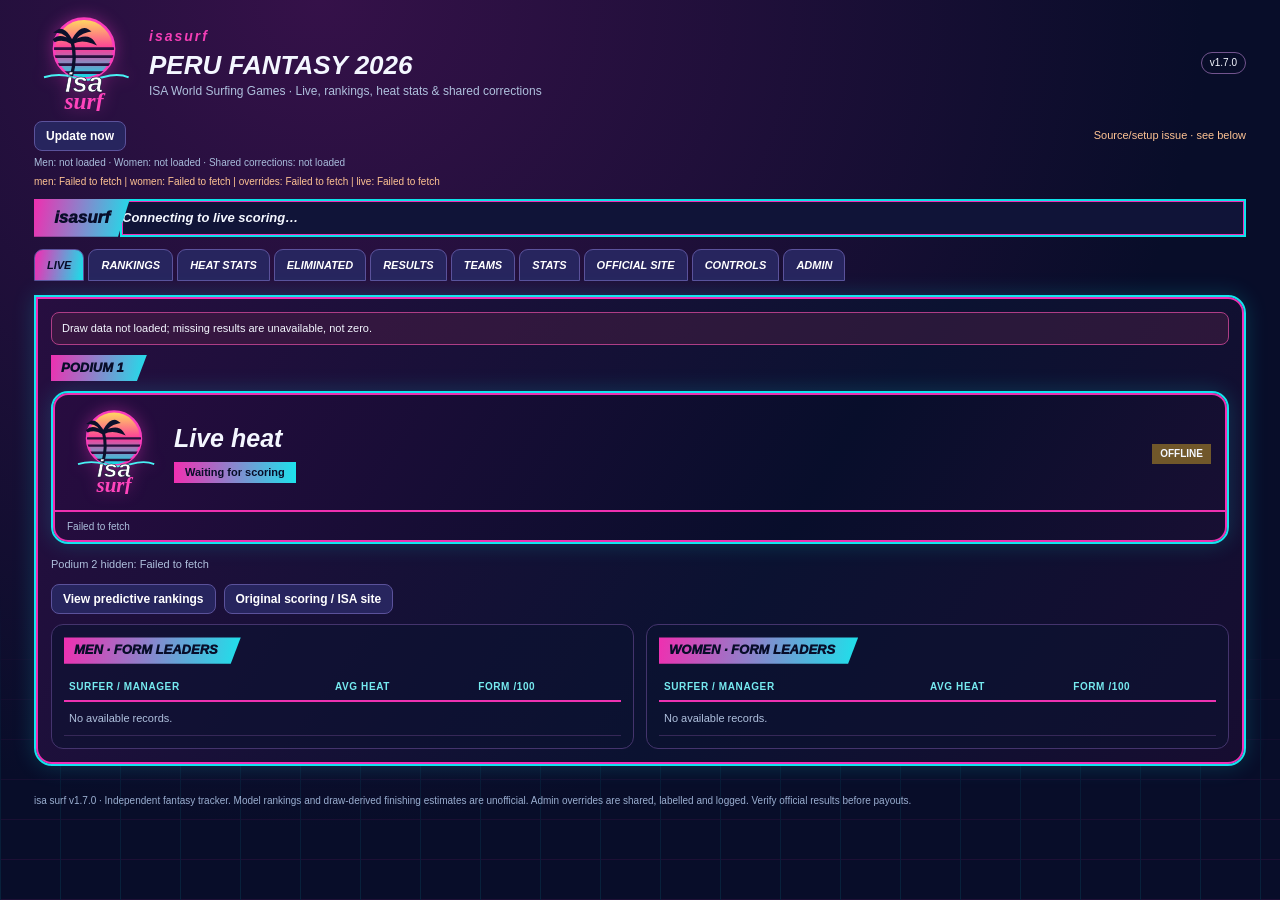
==== commit 6eb45209: "Update index.html" ====
--- a/index.html
+++ b/index.html
@@ -1,6 +1,6 @@
-<!doctype html><html lang="en"><head><meta charset="utf-8"><meta name="viewport" content="width=device-width,initial-scale=1,viewport-fit=cover"><meta name="theme-color" content="#080d29"><title>isa surf · Peru Fantasy v1.6.0</title><link rel="preconnect" href="https://isa-proxy.ignitecontentlab.workers.dev"><link rel="preconnect" href="https://flagcdn.com"><style>*{box-sizing:border-box}html{color-scheme:dark;-webkit-text-size-adjust:100%}body{margin:0;background:radial-gradient(ellipse at 25% 0,#351149,transparent 65%),#080d29;color:#f4f7ff;font:14px/1.4 Arial,sans-serif;min-height:100vh}body:before{content:'';position:fixed;inset:65% 0 0;pointer-events:none;opacity:.1;background:repeating-linear-gradient(90deg,#12e5ee 0 1px,transparent 1px 60px),repeating-linear-gradient(0deg,#f333b6 0 1px,transparent 1px 40px);mask-image:linear-gradient(transparent,#000)}header,main,footer{position:relative;max-width:1240px;margin:auto;padding:14px}header{padding-top:max(16px,env(safe-area-inset-top))}.mast{display:flex;gap:15px;align-items:center}.logo{width:100px;flex:none;filter:drop-shadow(0 0 8px #f834c465);animation:bob 4s infinite ease-in-out}.logo svg{display:block;width:100%;height:auto}.headtext{flex:1;min-width:0}.brandwords{color:#f43eb6;font-size:14px;letter-spacing:2px;font-style:italic;font-weight:900}h1{font-size:26px;text-transform:uppercase;font-style:italic;margin:0}.sub,.note{color:#afc0dd}.sub{font-size:12px}.version{font-size:10px;border:1px solid #72548e;padding:3px 8px;border-radius:12px;white-space:nowrap}button,select,.button{font:700 12px Arial,sans-serif;background:#27255e;color:white;border:1px solid #5b529b;border-radius:8px;padding:7px 11px;text-decoration:none;cursor:pointer}button:hover{border-color:#14e4ec}button.on{background:linear-gradient(100deg,#f32bb3,#18e1e9);color:#080d29}button:disabled{opacity:.5;cursor:wait}input,textarea{font:12px Arial,sans-serif;padding:7px 8px;border:1px solid #61518d;border-radius:7px;color:white;background:#101431}input[type=text],input[type=password],textarea{width:100%}input[type=number]{width:88px}textarea{min-height:65px}label{font-size:11px;color:#bbcee8}.row,.toolbar{display:flex;flex-wrap:wrap;gap:8px;align-items:center}.row{margin-bottom:10px}.toolbar{margin-top:10px}#status{margin-left:auto;color:#8ce2c3;font-size:11px}#times,#errors{font-size:10px;color:#a9bddc;margin-top:5px}#errors,.error{color:#ffc494!important}nav{display:flex;gap:4px;overflow:auto;scrollbar-width:none;margin-top:12px}nav button{flex:none;font-size:11px;text-transform:uppercase;font-style:italic;border-radius:9px 9px 0 0;padding:9px 12px;white-space:nowrap}main{padding-top:0}.panel{padding:15px;background:linear-gradient(125deg,#270e40,#0b1231 60%,#170d31);border:2px solid #13e4ed;border-radius:0 18px 18px 18px;box-shadow:inset 0 0 0 2px #ef2eb5,0 0 22px #12e5ee30;min-height:260px}h2{display:inline-block;margin:0 0 10px;padding:4px 23px 4px 10px;background:linear-gradient(100deg,#ef2fb0,#1ce2eb);color:#080d29;clip-path:polygon(0 0,100% 0,calc(100% - 10px) 100%,0 100%);font-size:13px;font-weight:950;font-style:italic;text-transform:uppercase}h3{font-size:14px;color:#71edf1}.note{font-size:11px;line-height:1.55}.notice{font-size:11px;border:1px solid #ae3d86;background:#51204470;border-radius:8px;padding:8px 10px;margin-bottom:10px}.card{min-width:0;border:1px solid #44346d;border-radius:12px;background:#0b123190;padding:12px;margin:12px 0}.grid{display:grid;grid-template-columns:repeat(auto-fit,minmax(min(100%,390px),1fr));gap:12px}.grid>.card{margin:0}.scroll{max-width:100%;overflow:auto}table{width:100%;border-collapse:collapse;font-size:12px}th{text-align:left;padding:6px 5px;border-bottom:2px solid #ed32b1;color:#76eaf0;font-size:10px;text-transform:uppercase;letter-spacing:.6px;white-space:nowrap}td{padding:8px 5px;border-bottom:1px solid #362858}.name{font-size:calc(14px * var(--ns,1));font-style:italic;font-weight:850;min-width:130px;overflow-wrap:anywhere;line-height:1.25}.name small{display:block;font:400 10px/1.4 Arial;color:#adbfdb;margin-top:4px}.num{text-align:right;white-space:nowrap;font-variant-numeric:tabular-nums}.place,.rank{color:#ffdf73;font-style:italic;font-weight:950}.rank{font-size:19px}.owner{display:inline-block;background:#c51b8f;color:#fff;padding:2px 7px;border-radius:5px;white-space:nowrap;font-size:11px;font-style:italic;font-weight:850}.state{font-size:10px;color:#bfd2ed}.state.eliminated{color:#ff98bc}.state.repechage{color:#ffd18e}.teamrow{display:grid;grid-template-columns:26px minmax(0,1fr) auto auto;gap:7px 11px;align-items:center;padding:11px 2px;border-bottom:1px solid #3c2d60}.teamrow .owner{font-size:13px}.meta{display:block;font-size:10px;color:#adc0dd;margin-top:4px}.total{font-size:23px;font-weight:950;font-style:italic;text-align:right}.total small{display:block;font-size:9px;font-weight:400;font-style:normal;color:#b1c2dd}.total.proj{color:#6df1f3}.chips{grid-column:2/-1;display:flex;flex-wrap:wrap;gap:4px}.chip{padding:3px 6px;background:#10132f;border:1px solid #4b3c6c;border-left:3px solid #5489dd;border-radius:6px;font-size:10px;overflow-wrap:anywhere}.chip.eliminated{border-left-color:#f05b9b}.chip b{color:#ffdc73}.flag{width:23px;height:16px;object-fit:contain;vertical-align:-2px;margin-right:3px;border-radius:2px}.metricgrid{display:grid;grid-template-columns:repeat(auto-fit,minmax(135px,1fr));gap:8px}.metric{padding:12px;background:#0d1536;border:1px solid #44356c;border-radius:10px}.metric strong{display:block;color:#ffdf70;font-size:27px;font-style:italic}.metric small{font-size:11px;color:#b3c6df}.barline{display:grid;grid-template-columns:70px 1fr 50px;gap:8px;align-items:center;margin:6px 0}.barbg{height:13px;background:#080d29;border:1px solid #423263;border-radius:7px;overflow:hidden}.barbg span{display:block;height:100%;background:linear-gradient(90deg,#f030ae,#15e3ec)}.livepanel{border:2px solid #13e5ee;border-radius:17px;background:linear-gradient(120deg,#280c40,#080e2b 65%,#180f33);box-shadow:inset 0 0 0 2px #ed30b1,0 0 22px #12e5ee30;overflow:hidden;margin-bottom:12px}.livehead{display:flex;align-items:center;gap:15px;padding:16px;border-bottom:2px solid #ee30b0}.livehead .logo{width:90px}.liveheading{flex:1;min-width:0}.liveheading strong{display:block;font-size:25px;font-style:italic;overflow-wrap:anywhere}.heatlabel{display:inline-block;background:linear-gradient(90deg,#f02fb1,#1de2ec);color:#080d29;padding:3px 11px;margin-top:6px;font-size:11px;font-weight:900}.clockbox{text-align:right;flex:none}.clock{font-size:40px;line-height:1;font-variant-numeric:tabular-nums;font-style:italic;font-weight:950}.badge{display:inline-block;background:#70572a;padding:3px 8px;font-size:10px;font-weight:900;margin-top:4px}.badge.running{background:#e9207e;animation:blink 1.4s infinite}.badge.final{background:#13775d}.liverows{padding:0 13px}.livecols{display:grid;grid-template-columns:30px minmax(0,1fr) 60px 130px 105px;gap:10px;color:#94bfd8;font-size:9px;letter-spacing:1px;text-transform:uppercase;padding:8px 0 3px}.livecols span:nth-last-child(-n+2){text-align:right}.surfer{display:grid;grid-template-columns:30px minmax(0,1fr) 60px 130px 105px;gap:6px 10px;align-items:center;padding:12px 0;border-bottom:1px solid #7b2d8044}.surfer .name{min-width:0;font-size:calc(23px * var(--ns,1))}.surfer .score{font-size:31px;font-weight:950;font-style:italic;text-align:right;font-variant-numeric:tabular-nums}.surfer:first-of-type .score{color:#ffdb68}.managercell{text-align:right;min-width:0}.managercell small{display:block;color:#d4bb70;letter-spacing:1px;font-size:8px;margin-bottom:3px}.managergold{display:inline-block;max-width:100%;overflow-wrap:anywhere;padding:5px 12px;color:#1a1430;background:linear-gradient(140deg,#fff0a1,#ffd05b 60%,#e6a52e);border:1px solid #fff1b0;border-radius:7px;font-size:15px;font-weight:950;font-style:italic;box-shadow:0 0 14px #ffd35f35}.undrafted{color:#95a7c4;font-size:11px}.prioritywrap{display:flex;justify-content:center}.priority{width:44px;height:44px;display:flex;align-items:center;justify-content:center;border:2px solid #64f6ff;border-radius:50%;background:radial-gradient(circle at 30% 20%,#13647e,#111a42 75%);color:#9bfcff;font-size:15px;font-weight:950;font-style:italic;box-shadow:0 0 12px #12e8fa42;animation:pop .45s ease-out}.priority.p2{border-color:#ff6dda;box-shadow:0 0 12px #f631bf42;color:#ffb9ed;background:radial-gradient(circle at 30% 20%,#671c66,#19123f 75%)}.priority.p3,.priority.p4{border-color:#9caec9;box-shadow:none;color:#d0e1f1}.needs{grid-column:2/-1;justify-self:start;padding:2px 8px;border-radius:5px;background:#ffdf6d;color:#0a0e28;font-size:11px;font-weight:900}.wavechips{display:flex;gap:4px;flex-wrap:wrap;margin-top:5px}.wave{font:700 10px Arial;color:#8eeff3;border:1px solid #385e7a;border-radius:5px;padding:2px 5px}.adminmark{display:inline-block;font:700 9px Arial;color:#ffdb73;border:1px solid #8b7034;border-radius:4px;padding:1px 4px;margin-left:4px}.livefoot{padding:8px 14px;color:#adc0dd;font-size:10px}.enter{animation:slidein .5s ease-out both;animation-delay:var(--d,0ms)}.pulse{animation:scorepulse .65s ease-out}.ticker{display:flex;height:38px;margin-top:10px}.tickbrand{width:96px;flex:none;display:flex;align-items:center;justify-content:center;background:linear-gradient(100deg,#ef2fb0,#1ae1ea);clip-path:polygon(0 0,100% 0,calc(100% - 12px) 100%,0 100%);color:#080d29;font-size:17px;font-style:italic;font-weight:950;z-index:1}.track{position:relative;flex:1;min-width:0;overflow:hidden;margin-left:-10px;border:2px solid #0ee2e9;background:#101438;box-shadow:inset 0 0 0 1px #ed30b5}#tickertext{position:absolute;left:0;line-height:34px;white-space:nowrap;font-size:13px;font-style:italic;font-weight:850}#tickertext.still{position:relative;display:block;text-align:center;padding:0 10px}.formgrid{display:grid;grid-template-columns:repeat(auto-fit,minmax(min(100%,210px),1fr));gap:12px}.formgrid label{display:block}.formgrid select,.formgrid input{width:100%;margin-top:4px}.adminpreview{margin-top:12px;padding:12px;border:1px solid #be9649;border-radius:10px;background:#372b1740}#adminMessage{color:#ffc98a;font-size:12px;white-space:pre-wrap}.auditreason{max-width:220px;overflow-wrap:anywhere}.motion-off *{animation:none!important;transition:none!important}footer{font-size:10px;color:#9aaed0;padding-bottom:30px}a{color:#6deff3}[hidden]{display:none!important}@keyframes bob{50%{transform:translateY(-3px)}}@keyframes blink{50%{opacity:.5}}@keyframes slidein{from{opacity:0;transform:translateX(-15px)}to{opacity:1;transform:none}}@keyframes pop{from{opacity:0;transform:scale(.3) rotate(-100deg)}to{opacity:1;transform:none}}@keyframes scorepulse{0%{color:#05f5fa;text-shadow:0 0 15px #00efff;transform:scale(1.1)}100%{transform:none}}@media(max-width:650px){header,main,footer{padding:10px}main{padding-top:0}.mast{gap:10px}.logo{width:65px}h1{font-size:18px}.sub{font-size:10px}.version{font-size:9px}.panel{padding:10px}.livehead{padding:11px;gap:9px}.livehead .logo{width:60px}.liveheading strong{font-size:17px}.heatlabel{font-size:9px}.clock{font-size:28px}.livecols{display:none}.surfer{grid-template-columns:25px minmax(0,1fr) 38px 75px;gap:6px 8px}.surfer .name{font-size:calc(17px * var(--ns,1))}.surfer .score{grid-column:4;grid-row:1;font-size:25px}.prioritywrap{grid-column:3;grid-row:1}.priority{width:33px;height:33px;font-size:12px}.managercell{grid-column:2/-1;text-align:left;grid-row:2;display:flex;gap:6px;align-items:center}.managercell small{margin:0}.managergold{font-size:12px;padding:3px 10px}.needs{grid-row:3}.name{min-width:112px;font-size:calc(12px * var(--ns,1))}.teamrow{gap:6px 8px}.total{font-size:19px}.flag{width:20px;height:14px}.tickbrand{width:75px;font-size:14px}.card{padding:9px}}@media(prefers-reduced-motion:reduce){*{animation:none!important;transition:none!important}}
-</style></head><body><header><div class="mast"><div class="logo"><svg viewBox="0 0 150 142" xmlns="http://www.w3.org/2000/svg" role="img" aria-label="isa surf"><defs><linearGradient id="ss" x2="0" y2="1"><stop stop-color="#ffde5d"/><stop offset=".5" stop-color="#fc3c99"/><stop offset="1" stop-color="#04e5ec"/></linearGradient><clipPath id="sc"><circle cx="75" cy="49" r="45"/></clipPath></defs><circle cx="75" cy="49" r="45" fill="url(#ss)" stroke="#fa3cbb" stroke-width="4"/><g clip-path="url(#sc)" stroke="#29113f" stroke-width="4"><path d="M20 49H130M20 61H130M20 73H130M20 85H130"/></g><path d="M56 91Q64 61 57 38M57 40Q39 27 30 37Q44 31 57 40M57 40Q45 17 36 23Q50 24 57 40M57 40Q70 15 80 22Q65 25 57 40M57 40Q80 27 88 39Q70 32 57 40" fill="none" stroke="#0b102c" stroke-width="5" stroke-linecap="round"/><path d="M15 92Q38 85 59 92T103 92T142 92" fill="none" stroke="#48f2f5" stroke-width="3"/><text x="75" y="114" text-anchor="middle" fill="#fff" stroke="#111631" stroke-width="1" font-family="Arial,sans-serif" font-size="41" font-weight="900" font-style="italic">isa</text><text x="75" y="139" text-anchor="middle" fill="#ff44bc" font-family="Georgia,serif" font-size="35" font-weight="bold" font-style="italic">surf</text></svg></div><div class="headtext"><div class="brandwords">isasurf</div><h1>Peru Fantasy 2026</h1><div class="sub">ISA World Surfing Games · Live, rankings, heat stats & shared corrections</div></div><span class="version">v1.6.0</span></div><div class="toolbar"><button id="refresh">Update now</button><span id="status" role="status">Connecting…</span></div><div id="times"></div><div id="errors" role="status"></div><div class="ticker"><div class="tickbrand">isasurf</div><div class="track" id="track"><span id="tickertext">Connecting…</span></div></div><nav id="tabs" aria-label="Website sections"></nav></header><main><div id="view" class="panel">Loading…</div></main><footer>isa surf v1.6.0 · Independent fantasy tracker. Model rankings and draw-derived finishing estimates are unofficial. Admin overrides are shared, labelled and logged. Verify official results before payouts.</footer><input type="file" id="file" accept=".json,application/json" hidden><script>"use strict";
-const VERSION='1.6.0',WORKER='https://isa-proxy.ignitecontentlab.workers.dev/';
+<!doctype html><html lang="en"><head><meta charset="utf-8"><meta name="viewport" content="width=device-width,initial-scale=1,viewport-fit=cover"><meta name="theme-color" content="#080d29"><title>isa surf · Peru Fantasy v1.7.0</title><link rel="preconnect" href="https://isa-proxy.ignitecontentlab.workers.dev"><link rel="preconnect" href="https://flagcdn.com"><style>*{box-sizing:border-box}html{color-scheme:dark;-webkit-text-size-adjust:100%}body{margin:0;background:radial-gradient(ellipse at 25% 0,#351149,transparent 65%),#080d29;color:#f4f7ff;font:14px/1.4 Arial,sans-serif;min-height:100vh}body:before{content:'';position:fixed;inset:65% 0 0;pointer-events:none;opacity:.1;background:repeating-linear-gradient(90deg,#12e5ee 0 1px,transparent 1px 60px),repeating-linear-gradient(0deg,#f333b6 0 1px,transparent 1px 40px);mask-image:linear-gradient(transparent,#000)}header,main,footer{position:relative;max-width:1240px;margin:auto;padding:14px}header{padding-top:max(16px,env(safe-area-inset-top))}.mast{display:flex;gap:15px;align-items:center}.logo{width:100px;flex:none;filter:drop-shadow(0 0 8px #f834c465);animation:bob 4s infinite ease-in-out}.logo svg{display:block;width:100%;height:auto}.headtext{flex:1;min-width:0}.brandwords{color:#f43eb6;font-size:14px;letter-spacing:2px;font-style:italic;font-weight:900}h1{font-size:26px;text-transform:uppercase;font-style:italic;margin:0}.sub,.note{color:#afc0dd}.sub{font-size:12px}.version{font-size:10px;border:1px solid #72548e;padding:3px 8px;border-radius:12px;white-space:nowrap}button,select,.button{font:700 12px Arial,sans-serif;background:#27255e;color:white;border:1px solid #5b529b;border-radius:8px;padding:7px 11px;text-decoration:none;cursor:pointer}button:hover{border-color:#14e4ec}button.on{background:linear-gradient(100deg,#f32bb3,#18e1e9);color:#080d29}button:disabled{opacity:.5;cursor:wait}input,textarea{font:12px Arial,sans-serif;padding:7px 8px;border:1px solid #61518d;border-radius:7px;color:white;background:#101431}input[type=text],input[type=password],textarea{width:100%}input[type=number]{width:88px}textarea{min-height:65px}label{font-size:11px;color:#bbcee8}.row,.toolbar{display:flex;flex-wrap:wrap;gap:8px;align-items:center}.row{margin-bottom:10px}.toolbar{margin-top:10px}#status{margin-left:auto;color:#8ce2c3;font-size:11px}#times,#errors{font-size:10px;color:#a9bddc;margin-top:5px}#errors,.error{color:#ffc494!important}nav{display:flex;gap:4px;overflow:auto;scrollbar-width:none;margin-top:12px}nav button{flex:none;font-size:11px;text-transform:uppercase;font-style:italic;border-radius:9px 9px 0 0;padding:9px 12px;white-space:nowrap}main{padding-top:0}.panel{padding:15px;background:linear-gradient(125deg,#270e40,#0b1231 60%,#170d31);border:2px solid #13e4ed;border-radius:0 18px 18px 18px;box-shadow:inset 0 0 0 2px #ef2eb5,0 0 22px #12e5ee30;min-height:260px}h2{display:inline-block;margin:0 0 10px;padding:4px 23px 4px 10px;background:linear-gradient(100deg,#ef2fb0,#1ce2eb);color:#080d29;clip-path:polygon(0 0,100% 0,calc(100% - 10px) 100%,0 100%);font-size:13px;font-weight:950;font-style:italic;text-transform:uppercase}h3{font-size:14px;color:#71edf1}.note{font-size:11px;line-height:1.55}.notice{font-size:11px;border:1px solid #ae3d86;background:#51204470;border-radius:8px;padding:8px 10px;margin-bottom:10px}.card{min-width:0;border:1px solid #44346d;border-radius:12px;background:#0b123190;padding:12px;margin:12px 0}.grid{display:grid;grid-template-columns:repeat(auto-fit,minmax(min(100%,390px),1fr));gap:12px}.grid>.card{margin:0}.scroll{max-width:100%;overflow:auto}table{width:100%;border-collapse:collapse;font-size:12px}th{text-align:left;padding:6px 5px;border-bottom:2px solid #ed32b1;color:#76eaf0;font-size:10px;text-transform:uppercase;letter-spacing:.6px;white-space:nowrap}td{padding:8px 5px;border-bottom:1px solid #362858}.name{font-size:calc(14px * var(--ns,1));font-style:italic;font-weight:850;min-width:130px;overflow-wrap:anywhere;line-height:1.25}.name small{display:block;font:400 10px/1.4 Arial;color:#adbfdb;margin-top:4px}.num{text-align:right;white-space:nowrap;font-variant-numeric:tabular-nums}.place,.rank{color:#ffdf73;font-style:italic;font-weight:950}.rank{font-size:19px}.owner{display:inline-block;background:#c51b8f;color:#fff;padding:2px 7px;border-radius:5px;white-space:nowrap;font-size:11px;font-style:italic;font-weight:850}.state{font-size:10px;color:#bfd2ed}.state.eliminated{color:#ff98bc}.state.repechage{color:#ffd18e}.teamrow{display:grid;grid-template-columns:26px minmax(0,1fr) auto auto;gap:7px 11px;align-items:center;padding:11px 2px;border-bottom:1px solid #3c2d60}.teamrow .owner{font-size:13px}.meta{display:block;font-size:10px;color:#adc0dd;margin-top:4px}.total{font-size:23px;font-weight:950;font-style:italic;text-align:right}.total small{display:block;font-size:9px;font-weight:400;font-style:normal;color:#b1c2dd}.total.proj{color:#6df1f3}.chips{grid-column:2/-1;display:flex;flex-wrap:wrap;gap:4px}.chip{padding:3px 6px;background:#10132f;border:1px solid #4b3c6c;border-left:3px solid #5489dd;border-radius:6px;font-size:10px;overflow-wrap:anywhere}.chip.eliminated{border-left-color:#f05b9b}.chip b{color:#ffdc73}.flag{width:23px;height:16px;object-fit:contain;vertical-align:-2px;margin-right:3px;border-radius:2px}.metricgrid{display:grid;grid-template-columns:repeat(auto-fit,minmax(135px,1fr));gap:8px}.metric{padding:12px;background:#0d1536;border:1px solid #44356c;border-radius:10px}.metric strong{display:block;color:#ffdf70;font-size:27px;font-style:italic}.metric small{font-size:11px;color:#b3c6df}.barline{display:grid;grid-template-columns:70px 1fr 50px;gap:8px;align-items:center;margin:6px 0}.barbg{height:13px;background:#080d29;border:1px solid #423263;border-radius:7px;overflow:hidden}.barbg span{display:block;height:100%;background:linear-gradient(90deg,#f030ae,#15e3ec)}.livepanel{border:2px solid #13e5ee;border-radius:17px;background:linear-gradient(120deg,#280c40,#080e2b 65%,#180f33);box-shadow:inset 0 0 0 2px #ed30b1,0 0 22px #12e5ee30;overflow:hidden;margin-bottom:12px}.livehead{display:flex;align-items:center;gap:15px;padding:16px;border-bottom:2px solid #ee30b0}.livehead .logo{width:90px}.liveheading{flex:1;min-width:0}.liveheading strong{display:block;font-size:25px;font-style:italic;overflow-wrap:anywhere}.heatlabel{display:inline-block;background:linear-gradient(90deg,#f02fb1,#1de2ec);color:#080d29;padding:3px 11px;margin-top:6px;font-size:11px;font-weight:900}.clockbox{text-align:right;flex:none}.clock{font-size:40px;line-height:1;font-variant-numeric:tabular-nums;font-style:italic;font-weight:950}.badge{display:inline-block;background:#70572a;padding:3px 8px;font-size:10px;font-weight:900;margin-top:4px}.badge.running{background:#e9207e;animation:blink 1.4s infinite}.badge.final{background:#13775d}.liverows{padding:0 13px}.livecols{display:grid;grid-template-columns:30px minmax(0,1fr) 60px 130px 105px;gap:10px;color:#94bfd8;font-size:9px;letter-spacing:1px;text-transform:uppercase;padding:8px 0 3px}.livecols span:nth-last-child(-n+2){text-align:right}.surfer{display:grid;grid-template-columns:30px minmax(0,1fr) 60px 130px 105px;gap:6px 10px;align-items:center;padding:12px 0;border-bottom:1px solid #7b2d8044}.surfer .name{min-width:0;font-size:calc(23px * var(--ns,1))}.surfer .score{font-size:31px;font-weight:950;font-style:italic;text-align:right;font-variant-numeric:tabular-nums}.surfer:first-of-type .score{color:#ffdb68}.managercell{text-align:right;min-width:0}.managercell small{display:block;color:#d4bb70;letter-spacing:1px;font-size:8px;margin-bottom:3px}.managergold{display:inline-block;max-width:100%;overflow-wrap:anywhere;padding:5px 12px;color:#1a1430;background:linear-gradient(140deg,#fff0a1,#ffd05b 60%,#e6a52e);border:1px solid #fff1b0;border-radius:7px;font-size:15px;font-weight:950;font-style:italic;box-shadow:0 0 14px #ffd35f35}.undrafted{color:#95a7c4;font-size:11px}.prioritywrap{display:flex;justify-content:center}.priority{width:44px;height:44px;display:flex;align-items:center;justify-content:center;border:2px solid #64f6ff;border-radius:50%;background:radial-gradient(circle at 30% 20%,#13647e,#111a42 75%);color:#9bfcff;font-size:15px;font-weight:950;font-style:italic;box-shadow:0 0 12px #12e8fa42;animation:pop .45s ease-out}.priority.p2{border-color:#ff6dda;box-shadow:0 0 12px #f631bf42;color:#ffb9ed;background:radial-gradient(circle at 30% 20%,#671c66,#19123f 75%)}.priority.p3,.priority.p4{border-color:#9caec9;box-shadow:none;color:#d0e1f1}.needs{grid-column:2/-1;justify-self:start;padding:2px 8px;border-radius:5px;background:#ffdf6d;color:#0a0e28;font-size:11px;font-weight:900}.wavechips{display:flex;gap:4px;flex-wrap:wrap;margin-top:5px}.wave{font:700 10px Arial;color:#8eeff3;border:1px solid #385e7a;border-radius:5px;padding:2px 5px}.adminmark{display:inline-block;font:700 9px Arial;color:#ffdb73;border:1px solid #8b7034;border-radius:4px;padding:1px 4px;margin-left:4px}.livefoot{padding:8px 14px;color:#adc0dd;font-size:10px}.enter{animation:slidein .5s ease-out both;animation-delay:var(--d,0ms)}.pulse{animation:scorepulse .65s ease-out}.ticker{display:flex;height:38px;margin-top:10px}.tickbrand{width:96px;flex:none;display:flex;align-items:center;justify-content:center;background:linear-gradient(100deg,#ef2fb0,#1ae1ea);clip-path:polygon(0 0,100% 0,calc(100% - 12px) 100%,0 100%);color:#080d29;font-size:17px;font-style:italic;font-weight:950;z-index:1}.track{position:relative;flex:1;min-width:0;overflow:hidden;margin-left:-10px;border:2px solid #0ee2e9;background:#101438;box-shadow:inset 0 0 0 1px #ed30b5}#tickertext{position:absolute;left:0;line-height:34px;white-space:nowrap;font-size:13px;font-style:italic;font-weight:850}#tickertext.still{position:relative;display:block;text-align:center;padding:0 10px}.formgrid{display:grid;grid-template-columns:repeat(auto-fit,minmax(min(100%,210px),1fr));gap:12px}.formgrid label{display:block}.formgrid select,.formgrid input{width:100%;margin-top:4px}.adminpreview{margin-top:12px;padding:12px;border:1px solid #be9649;border-radius:10px;background:#372b1740}#adminMessage{color:#ffc98a;font-size:12px;white-space:pre-wrap}.auditreason{max-width:220px;overflow-wrap:anywhere}.motion-off *{animation:none!important;transition:none!important}footer{font-size:10px;color:#9aaed0;padding-bottom:30px}a{color:#6deff3}[hidden]{display:none!important}@keyframes bob{50%{transform:translateY(-3px)}}@keyframes blink{50%{opacity:.5}}@keyframes slidein{from{opacity:0;transform:translateX(-15px)}to{opacity:1;transform:none}}@keyframes pop{from{opacity:0;transform:scale(.3) rotate(-100deg)}to{opacity:1;transform:none}}@keyframes scorepulse{0%{color:#05f5fa;text-shadow:0 0 15px #00efff;transform:scale(1.1)}100%{transform:none}}@media(max-width:650px){header,main,footer{padding:10px}main{padding-top:0}.mast{gap:10px}.logo{width:65px}h1{font-size:18px}.sub{font-size:10px}.version{font-size:9px}.panel{padding:10px}.livehead{padding:11px;gap:9px}.livehead .logo{width:60px}.liveheading strong{font-size:17px}.heatlabel{font-size:9px}.clock{font-size:28px}.livecols{display:none}.surfer{grid-template-columns:25px minmax(0,1fr) 38px 75px;gap:6px 8px}.surfer .name{font-size:calc(17px * var(--ns,1))}.surfer .score{grid-column:4;grid-row:1;font-size:25px}.prioritywrap{grid-column:3;grid-row:1}.priority{width:33px;height:33px;font-size:12px}.managercell{grid-column:2/-1;text-align:left;grid-row:2;display:flex;gap:6px;align-items:center}.managercell small{margin:0}.managergold{font-size:12px;padding:3px 10px}.needs{grid-row:3}.name{min-width:112px;font-size:calc(12px * var(--ns,1))}.teamrow{gap:6px 8px}.total{font-size:19px}.flag{width:20px;height:14px}.tickbrand{width:75px;font-size:14px}.card{padding:9px}}@media(prefers-reduced-motion:reduce){*{animation:none!important;transition:none!important}}
+ .projectionbrief{display:block;font-size:11px;color:#e6ce8b;line-height:1.5;margin-top:4px}.managercards h4{margin:20px 0 8px;color:#f6dc8b}.managercards .scroll{max-width:100%}.managercards table{min-width:580px}#podium2panel[hidden]{display:none!important}#podium2panel{margin-top:20px}.p2-visible{animation:p2in .25s ease-out}@keyframes p2in{from{opacity:0;transform:translateY(10px)}to{opacity:1;transform:none}}@media(prefers-reduced-motion:reduce){.p2-visible{animation:none}}</style></head><body><header><div class="mast"><div class="logo"><svg viewBox="0 0 150 142" xmlns="http://www.w3.org/2000/svg" role="img" aria-label="isa surf"><defs><linearGradient id="ss" x2="0" y2="1"><stop stop-color="#ffde5d"/><stop offset=".5" stop-color="#fc3c99"/><stop offset="1" stop-color="#04e5ec"/></linearGradient><clipPath id="sc"><circle cx="75" cy="49" r="45"/></clipPath></defs><circle cx="75" cy="49" r="45" fill="url(#ss)" stroke="#fa3cbb" stroke-width="4"/><g clip-path="url(#sc)" stroke="#29113f" stroke-width="4"><path d="M20 49H130M20 61H130M20 73H130M20 85H130"/></g><path d="M56 91Q64 61 57 38M57 40Q39 27 30 37Q44 31 57 40M57 40Q45 17 36 23Q50 24 57 40M57 40Q70 15 80 22Q65 25 57 40M57 40Q80 27 88 39Q70 32 57 40" fill="none" stroke="#0b102c" stroke-width="5" stroke-linecap="round"/><path d="M15 92Q38 85 59 92T103 92T142 92" fill="none" stroke="#48f2f5" stroke-width="3"/><text x="75" y="114" text-anchor="middle" fill="#fff" stroke="#111631" stroke-width="1" font-family="Arial,sans-serif" font-size="41" font-weight="900" font-style="italic">isa</text><text x="75" y="139" text-anchor="middle" fill="#ff44bc" font-family="Georgia,serif" font-size="35" font-weight="bold" font-style="italic">surf</text></svg></div><div class="headtext"><div class="brandwords">isasurf</div><h1>Peru Fantasy 2026</h1><div class="sub">ISA World Surfing Games · Live, rankings, heat stats & shared corrections</div></div><span class="version">v1.7.0</span></div><div class="toolbar"><button id="refresh">Update now</button><span id="status" role="status">Connecting…</span></div><div id="times"></div><div id="errors" role="status"></div><div class="ticker"><div class="tickbrand">isasurf</div><div class="track" id="track"><span id="tickertext">Connecting…</span></div></div><nav id="tabs" aria-label="Website sections"></nav></header><main><div id="view" class="panel">Loading…</div></main><footer>isa surf v1.7.0 · Independent fantasy tracker. Model rankings and draw-derived finishing estimates are unofficial. Admin overrides are shared, labelled and logged. Verify official results before payouts.</footer><input type="file" id="file" accept=".json,application/json" hidden><script>"use strict";
+const VERSION='1.7.0',WORKER='https://isa-proxy.ignitecontentlab.workers.dev/';
 const PICKS=[{"name": "Lucca Mesinas", "country": "PER", "owner": "Scott", "gender": "M"}, {"name": "Ethan Ewing", "country": "AUS", "owner": "Tony", "gender": "M"}, {"name": "Yago Dora", "country": "BRA", "owner": "Butters", "gender": "M"}, {"name": "Italo Ferreira", "country": "BRA", "owner": "Cody", "gender": "M"}, {"name": "Griffin Colapinto", "country": "USA", "owner": "Jay", "gender": "M"}, {"name": "Kauli Vaast", "country": "FRA", "owner": "Jesse", "gender": "M"}, {"name": "Alonso Correa", "country": "PER", "owner": "Radin", "gender": "M"}, {"name": "Kanoa Igarashi", "country": "JPN", "owner": "Chucky", "gender": "M"}, {"name": "Liam O’Brien", "country": "AUS", "owner": "Kevin", "gender": "M"}, {"name": "Cole Houshmand", "country": "USA", "owner": "Danny", "gender": "M"}, {"name": "Leonardo Fioravanti", "country": "ITA", "owner": "Danny", "gender": "M"}, {"name": "Rio Waida", "country": "INA", "owner": "Kevin", "gender": "M"}, {"name": "Crosby Colapinto", "country": "USA", "owner": "Chucky", "gender": "M"}, {"name": "Marco Mignot", "country": "FRA", "owner": "Radin", "gender": "M"}, {"name": "Miguel Pupo", "country": "BRA", "owner": "Jesse", "gender": "M"}, {"name": "George Pittar", "country": "AUS", "owner": "Jay", "gender": "M"}, {"name": "Connor O’Leary", "country": "JPN", "owner": "Cody", "gender": "M"}, {"name": "Tim Elter", "country": "GER", "owner": "Butters", "gender": "M"}, {"name": "Conor Donegan", "country": "ESP", "owner": "Tony", "gender": "M"}, {"name": "Hans Odriozola", "country": "GER", "owner": "Scott", "gender": "M"}, {"name": "Joaquin Muñoz Larreta", "country": "ARG", "owner": "Scott", "gender": "M"}, {"name": "Guilherme Ribeiro", "country": "POR", "owner": "Tony", "gender": "M"}, {"name": "Jacobo Trigo", "country": "ESP", "owner": "Butters", "gender": "M"}, {"name": "Miguel Tudela", "country": "PER", "owner": "Cody", "gender": "M"}, {"name": "Bryan Perez", "country": "ESA", "owner": "Jay", "gender": "M"}, {"name": "Ntokozo Maphumulo", "country": "RSA", "owner": "Jesse", "gender": "M"}, {"name": "Francisco Ordonhas", "country": "POR", "owner": "Radin", "gender": "M"}, {"name": "Hiroto Ohhara", "country": "JPN", "owner": "Chucky", "gender": "M"}, {"name": "Frederico Morais", "country": "POR", "owner": "Kevin", "gender": "M"}, {"name": "Jorgann Couzinet", "country": "FRA", "owner": "Danny", "gender": "M"}, {"name": "Carissa Moore", "country": "USA", "owner": "Danny", "gender": "W"}, {"name": "Gabriela Bryan", "country": "USA", "owner": "Kevin", "gender": "W"}, {"name": "Sawyer Lindblad", "country": "USA", "owner": "Chucky", "gender": "W"}, {"name": "Janire González-Etxabarri", "country": "ESP", "owner": "Radin", "gender": "W"}, {"name": "Stephanie Gilmore", "country": "AUS", "owner": "Jesse", "gender": "W"}, {"name": "Daniella Rosas", "country": "PER", "owner": "Jay", "gender": "W"}, {"name": "Catalina Zariquiey", "country": "PER", "owner": "Cody", "gender": "W"}, {"name": "Johanne Defay", "country": "FRA", "owner": "Butters", "gender": "W"}, {"name": "Tyler Wright", "country": "AUS", "owner": "Tony", "gender": "W"}, {"name": "Aelan Vaast", "country": "FRA", "owner": "Scott", "gender": "W"}, {"name": "Luana Silva", "country": "BRA", "owner": "Scott", "gender": "W"}, {"name": "Yolanda Hopkins", "country": "POR", "owner": "Tony", "gender": "W"}, {"name": "Sol Aguirre", "country": "PER", "owner": "Butters", "gender": "W"}, {"name": "Nadia Erostarbe", "country": "ESP", "owner": "Cody", "gender": "W"}, {"name": "Leilani McGonagle", "country": "CRC", "owner": "Jay", "gender": "W"}, {"name": "Leihani Zoric", "country": "AUS", "owner": "Jesse", "gender": "W"}, {"name": "Ariane Ochoa", "country": "ESP", "owner": "Radin", "gender": "W"}, {"name": "Francisca Veselko", "country": "POR", "owner": "Chucky", "gender": "W"}, {"name": "Taina Hinckel", "country": "BRA", "owner": "Kevin", "gender": "W"}, {"name": "Kana Nakashio", "country": "JPN", "owner": "Danny", "gender": "W"}],SEEDS=[{"name": "Ethan Ewing", "country": "AUS", "gender": "M", "seed": 1}, {"name": "Italo Ferreira", "country": "BRA", "gender": "M", "seed": 2}, {"name": "Yago Dora", "country": "BRA", "gender": "M", "seed": 3}, {"name": "Griffin Colapinto", "country": "USA", "gender": "M", "seed": 4}, {"name": "Lucca Mesinas", "country": "PER", "gender": "M", "seed": 5}, {"name": "Kanoa Igarashi", "country": "JPN", "gender": "M", "seed": 6}, {"name": "Leonardo Fioravanti", "country": "ITA", "gender": "M", "seed": 7}, {"name": "Alonso Correa", "country": "PER", "gender": "M", "seed": 8}, {"name": "Kauli Vaast", "country": "FRA", "gender": "M", "seed": 9}, {"name": "Miguel Pupo", "country": "BRA", "gender": "M", "seed": 10}, {"name": "Cole Houshmand", "country": "USA", "gender": "M", "seed": 11}, {"name": "Rio Waida", "country": "INA", "gender": "M", "seed": 12}, {"name": "Connor O’Leary", "country": "JPN", "gender": "M", "seed": 13}, {"name": "Crosby Colapinto", "country": "USA", "gender": "M", "seed": 14}, {"name": "Miguel Tudela", "country": "PER", "gender": "M", "seed": 15}, {"name": "Marco Mignot", "country": "FRA", "gender": "M", "seed": 16}, {"name": "George Pittar", "country": "AUS", "gender": "M", "seed": 17}, {"name": "Liam O’Brien", "country": "AUS", "gender": "M", "seed": 18}, {"name": "Hans Odriozola", "country": "GER", "gender": "M", "seed": 19}, {"name": "Tim Elter", "country": "GER", "gender": "M", "seed": 20}, {"name": "Frederico Morais", "country": "POR", "gender": "M", "seed": 21}, {"name": "Jorgann Couzinet", "country": "FRA", "gender": "M", "seed": 22}, {"name": "Guilherme Ribeiro", "country": "POR", "gender": "M", "seed": 23}, {"name": "Francisco Ordonhas", "country": "POR", "gender": "M", "seed": 24}, {"name": "Jacobo Trigo", "country": "ESP", "gender": "M", "seed": 25}, {"name": "Conor Donegan", "country": "ESP", "gender": "M", "seed": 26}, {"name": "Rubén Vitoria", "country": "ESP", "gender": "M", "seed": 27}, {"name": "Kai Odriozola", "country": "GER", "gender": "M", "seed": 28}, {"name": "Luke van Wyk", "country": "RSA", "gender": "M", "seed": 29}, {"name": "I Made Pajar Ariyana", "country": "INA", "gender": "M", "seed": 30}, {"name": "Bryan Pérez", "country": "ESA", "gender": "M", "seed": 31}, {"name": "Samuel Reidy", "country": "CRC", "gender": "M", "seed": 32}, {"name": "Oscar Urbina", "country": "CRC", "gender": "M", "seed": 33}, {"name": "Franco Radziunas", "country": "ARG", "gender": "M", "seed": 34}, {"name": "Joaquin Muñoz Larreta", "country": "ARG", "gender": "M", "seed": 35}, {"name": "Thiago Passeri", "country": "ARG", "gender": "M", "seed": 36}, {"name": "Hiroto Ohhara", "country": "JPN", "gender": "M", "seed": 37}, {"name": "Patrick Langdon-Dark", "country": "GBR", "gender": "M", "seed": 38}, {"name": "Luke Dillon", "country": "GBR", "gender": "M", "seed": 39}, {"name": "Gearoid McDaid", "country": "IRL", "gender": "M", "seed": 40}, {"name": "Tom Butland", "country": "NZL", "gender": "M", "seed": 41}, {"name": "Taimana Marupo", "country": "NZL", "gender": "M", "seed": 42}, {"name": "Lewis Murphy", "country": "NZL", "gender": "M", "seed": 43}, {"name": "Enzo Ackermann", "country": "MEX", "gender": "M", "seed": 44}, {"name": "Tiago Sorrentino", "country": "MEX", "gender": "M", "seed": 45}, {"name": "Micael Lerner", "country": "MEX", "gender": "M", "seed": 46}, {"name": "Roberto Araki", "country": "CHI", "gender": "M", "seed": 47}, {"name": "Noel de la Torre", "country": "CHI", "gender": "M", "seed": 48}, {"name": "León de la Torre", "country": "CHI", "gender": "M", "seed": 49}, {"name": "Sage Katz", "country": "PUR", "gender": "M", "seed": 50}, {"name": "Dwight Pastrana", "country": "PUR", "gender": "M", "seed": 51}, {"name": "Elian Gelabert", "country": "PUR", "gender": "M", "seed": 52}, {"name": "Alex Suarez", "country": "ECU", "gender": "M", "seed": 53}, {"name": "Bruce Burgos", "country": "ECU", "gender": "M", "seed": 54}, {"name": "Maximiliano Saenz", "country": "ECU", "gender": "M", "seed": 55}, {"name": "Darshan Antequera", "country": "CRC", "gender": "M", "seed": 56}, {"name": "Ntokozo Maphumulo", "country": "RSA", "gender": "M", "seed": 57}, {"name": "Dhany Widianto", "country": "INA", "gender": "M", "seed": 58}, {"name": "Harry De Roth", "country": "GBR", "gender": "M", "seed": 59}, {"name": "Teva Bouchgua", "country": "MOR", "gender": "M", "seed": 60}, {"name": "Aboubakr Bouaouda", "country": "MOR", "gender": "M", "seed": 61}, {"name": "Redouane Regragui", "country": "MOR", "gender": "M", "seed": 62}, {"name": "Daniel Monterrosa", "country": "ESA", "gender": "M", "seed": 63}, {"name": "Amir Rafaeli", "country": "ISR", "gender": "M", "seed": 64}, {"name": "Nadav Attar", "country": "ISR", "gender": "M", "seed": 65}, {"name": "Uriel Uziel", "country": "ISR", "gender": "M", "seed": 66}, {"name": "Teo Gale Grani", "country": "PAN", "gender": "M", "seed": 67}, {"name": "Kai Gale Grani", "country": "PAN", "gender": "M", "seed": 68}, {"name": "Jean Carlos González", "country": "PAN", "gender": "M", "seed": 69}, {"name": "Reed Platenius", "country": "CAN", "gender": "M", "seed": 70}, {"name": "Tommy Zabalka", "country": "CAN", "gender": "M", "seed": 71}, {"name": "Tanner Sandvig", "country": "CAN", "gender": "M", "seed": 72}, {"name": "Stef van Noordennen", "country": "NED", "gender": "M", "seed": 73}, {"name": "Oliver Heintz", "country": "NED", "gender": "M", "seed": 74}, {"name": "Oliver Rijssenbeek", "country": "NED", "gender": "M", "seed": 75}, {"name": "Wu Shidong", "country": "CHN", "gender": "M", "seed": 76}, {"name": "Ma Wensong", "country": "CHN", "gender": "M", "seed": 77}, {"name": "Jiang Shulou", "country": "CHN", "gender": "M", "seed": 78}, {"name": "Jose Joaquin Lopez", "country": "VEN", "gender": "M", "seed": 79}, {"name": "Carlos Perez", "country": "VEN", "gender": "M", "seed": 80}, {"name": "Francisco Bellorin", "country": "VEN", "gender": "M", "seed": 81}, {"name": "Greyson Grant", "country": "SWE", "gender": "M", "seed": 82}, {"name": "Chia Chi Yu", "country": "TPE", "gender": "M", "seed": 83}, {"name": "Ming Jang Liu", "country": "TPE", "gender": "M", "seed": 84}, {"name": "Carlos Escobar", "country": "GUA", "gender": "M", "seed": 85}, {"name": "Emerson Solares", "country": "GUA", "gender": "M", "seed": 86}, {"name": "Jorge Vasquez", "country": "GUA", "gender": "M", "seed": 87}, {"name": "Leonardo Apreda", "country": "ITA", "gender": "M", "seed": 88}, {"name": "Khalil da Silva", "country": "ITA", "gender": "M", "seed": 89}, {"name": "Perry Siganos", "country": "GRE", "gender": "M", "seed": 90}, {"name": "Elias Smith", "country": "GRE", "gender": "M", "seed": 91}, {"name": "Mason Moschopoulos", "country": "GRE", "gender": "M", "seed": 92}, {"name": "Martin Ottado", "country": "URU", "gender": "M", "seed": 93}, {"name": "Roberto Camblor", "country": "URU", "gender": "M", "seed": 94}, {"name": "Santiago Gonzalez", "country": "URU", "gender": "M", "seed": 95}, {"name": "Joshua Burke", "country": "BAR", "gender": "M", "seed": 96}, {"name": "Jacob Burke", "country": "BAR", "gender": "M", "seed": 97}, {"name": "Lewis St. John", "country": "BAR", "gender": "M", "seed": 98}, {"name": "Toby Espejon", "country": "PHI", "gender": "M", "seed": 99}, {"name": "Edmario Alciso Jr.", "country": "PHI", "gender": "M", "seed": 100}, {"name": "Luis Alfredo Cruz", "country": "DOM", "gender": "M", "seed": 101}, {"name": "Cristian Padilla", "country": "DOM", "gender": "M", "seed": 102}, {"name": "Oscar Guzman", "country": "NCA", "gender": "M", "seed": 103}, {"name": "Carlos Zuñiga", "country": "NCA", "gender": "M", "seed": 104}, {"name": "Yeferson Lopez", "country": "NCA", "gender": "M", "seed": 105}, {"name": "Sergii Kukharskyi", "country": "UKR", "gender": "M", "seed": 106}, {"name": "Ivan Mynenko", "country": "UKR", "gender": "M", "seed": 107}, {"name": "Noah Stømnaug", "country": "NOR", "gender": "M", "seed": 108}, {"name": "Zukas Løining", "country": "NOR", "gender": "M", "seed": 109}, {"name": "Felix Golden", "country": "NOR", "gender": "M", "seed": 110}, {"name": "Sebastian Čelák", "country": "CZE", "gender": "M", "seed": 111}, {"name": "Jan Vítek", "country": "CZE", "gender": "M", "seed": 112}, {"name": "Romeo Chavez", "country": "COL", "gender": "M", "seed": 113}, {"name": "Liam Wilson", "country": "ASA", "gender": "M", "seed": 114}, {"name": "Jason Latham", "country": "ASA", "gender": "M", "seed": 115}, {"name": "Eeli Timperi", "country": "FIN", "gender": "M", "seed": 116}, {"name": "Lukas McMahon", "country": "FIN", "gender": "M", "seed": 117}, {"name": "Ivah Wilmot", "country": "JAM", "gender": "M", "seed": 118}, {"name": "Elishama Beckford", "country": "JAM", "gender": "M", "seed": 119}, {"name": "Ronald Hastings", "country": "JAM", "gender": "M", "seed": 120}, {"name": "Paul Krsnik", "country": "AUT", "gender": "M", "seed": 121}, {"name": "Rush Carter Broderick", "country": "IVB", "gender": "M", "seed": 122}, {"name": "Teshawn Jones", "country": "IVB", "gender": "M", "seed": 123}, {"name": "Benjamin Stuller", "country": "SVK", "gender": "M", "seed": 124}, {"name": "Aris Gabriel Voicu", "country": "ROU", "gender": "M", "seed": 125}, {"name": "Carissa Moore", "country": "USA", "gender": "W", "seed": 1}, {"name": "Tyler Wright", "country": "AUS", "gender": "W", "seed": 2}, {"name": "Stephanie Gilmore", "country": "AUS", "gender": "W", "seed": 3}, {"name": "Gabriela Bryan", "country": "USA", "gender": "W", "seed": 4}, {"name": "Catalina Zariquiey", "country": "PER", "gender": "W", "seed": 5}, {"name": "Johanne Defay", "country": "FRA", "gender": "W", "seed": 6}, {"name": "Luana Silva", "country": "BRA", "gender": "W", "seed": 7}, {"name": "Sawyer Lindblad", "country": "USA", "gender": "W", "seed": 8}, {"name": "Nadia Erostarbe", "country": "ESP", "gender": "W", "seed": 9}, {"name": "Janire González-Etxabarri", "country": "ESP", "gender": "W", "seed": 10}, {"name": "Daniella Rosas", "country": "PER", "gender": "W", "seed": 11}, {"name": "Sol Aguirre", "country": "PER", "gender": "W", "seed": 12}, {"name": "Yolanda Hopkins", "country": "POR", "gender": "W", "seed": 13}, {"name": "Francisca Veselko", "country": "POR", "gender": "W", "seed": 14}, {"name": "Leihani Zoric", "country": "AUS", "gender": "W", "seed": 15}, {"name": "Laura Raupp", "country": "BRA", "gender": "W", "seed": 16}, {"name": "Ariane Ochoa", "country": "ESP", "gender": "W", "seed": 17}, {"name": "Leilani McGonagle", "country": "CRC", "gender": "W", "seed": 18}, {"name": "Camilla Kemp", "country": "GER", "gender": "W", "seed": 19}, {"name": "Anon Matsuoka", "country": "JPN", "gender": "W", "seed": 20}, {"name": "Taina Hinckel", "country": "BRA", "gender": "W", "seed": 21}, {"name": "Aelan Vaast", "country": "FRA", "gender": "W", "seed": 22}, {"name": "Naia Monte", "country": "FRA", "gender": "W", "seed": 23}, {"name": "Maria Salgado", "country": "POR", "gender": "W", "seed": 24}, {"name": "Lucia Indurain", "country": "ARG", "gender": "W", "seed": 25}, {"name": "Vera Jarisz", "country": "ARG", "gender": "W", "seed": 26}, {"name": "Victoria Muñoz Larreta", "country": "ARG", "gender": "W", "seed": 27}, {"name": "Janina Zeitler", "country": "GER", "gender": "W", "seed": 28}, {"name": "Nina Simiciklas", "country": "GER", "gender": "W", "seed": 29}, {"name": "Rachael Aguero", "country": "CRC", "gender": "W", "seed": 30}, {"name": "Mikela Castro", "country": "CRC", "gender": "W", "seed": 31}, {"name": "Dominic Barona", "country": "ECU", "gender": "W", "seed": 32}, {"name": "Genesis Borja", "country": "ECU", "gender": "W", "seed": 33}, {"name": "Wendy Velasquez", "country": "ECU", "gender": "W", "seed": 34}, {"name": "Jessie van Niekerk", "country": "RSA", "gender": "W", "seed": 35}, {"name": "Louise Lepront", "country": "RSA", "gender": "W", "seed": 36}, {"name": "Natasha van Greunen", "country": "RSA", "gender": "W", "seed": 37}, {"name": "Kana Nakashio", "country": "JPN", "gender": "W", "seed": 38}, {"name": "Anri Matsuno", "country": "JPN", "gender": "W", "seed": 39}, {"name": "Isidora Bulto", "country": "CHI", "gender": "W", "seed": 40}, {"name": "Estela López", "country": "CHI", "gender": "W", "seed": 41}, {"name": "Paloma Santos", "country": "CHI", "gender": "W", "seed": 42}, {"name": "Havanna Cabrero", "country": "PUR", "gender": "W", "seed": 43}, {"name": "Mia Calderón", "country": "PUR", "gender": "W", "seed": 44}, {"name": "Faviola Alcalá", "country": "PUR", "gender": "W", "seed": 45}, {"name": "Jasmine Michelle Studer", "country": "INA", "gender": "W", "seed": 46}, {"name": "Kya Jo Heuer", "country": "INA", "gender": "W", "seed": 47}, {"name": "Hanasuri Jabrik", "country": "INA", "gender": "W", "seed": 48}, {"name": "Charlotte Mulley", "country": "GBR", "gender": "W", "seed": 49}, {"name": "Belle Betteridge", "country": "GBR", "gender": "W", "seed": 50}, {"name": "Raya Campbell", "country": "GBR", "gender": "W", "seed": 51}, {"name": "Ranya Squalli", "country": "MOR", "gender": "W", "seed": 52}, {"name": "Myriam Benzarti", "country": "MOR", "gender": "W", "seed": 53}, {"name": "Indi-Lee Ruddell", "country": "NZL", "gender": "W", "seed": 54}, {"name": "Kyra Wallis", "country": "NZL", "gender": "W", "seed": 55}, {"name": "Grace Gundry", "country": "NZL", "gender": "W", "seed": 56}, {"name": "Alma Aviram", "country": "ISR", "gender": "W", "seed": 57}, {"name": "Noya Slater Cohen", "country": "ISR", "gender": "W", "seed": 58}, {"name": "Aviv Shuval", "country": "ISR", "gender": "W", "seed": 59}, {"name": "Enilda Alonso", "country": "PAN", "gender": "W", "seed": 60}, {"name": "Kely Gasparovic", "country": "PAN", "gender": "W", "seed": 61}, {"name": "Belen Elizondo", "country": "PAN", "gender": "W", "seed": 62}, {"name": "Ocea Green", "country": "CAN", "gender": "W", "seed": 63}, {"name": "Bethany Zelasko", "country": "CAN", "gender": "W", "seed": 64}, {"name": "Snow Parisi", "country": "CAN", "gender": "W", "seed": 65}, {"name": "Coral Jeanne Bonilla", "country": "MEX", "gender": "W", "seed": 66}, {"name": "Maya Mateja", "country": "MEX", "gender": "W", "seed": 67}, {"name": "Ana Llyllia Gonzalez", "country": "MEX", "gender": "W", "seed": 68}, {"name": "Yang Siqi", "country": "CHN", "gender": "W", "seed": 69}, {"name": "Jin Shuhan", "country": "CHN", "gender": "W", "seed": 70}, {"name": "Wang Yitian", "country": "CHN", "gender": "W", "seed": 71}, {"name": "Rosanny Alvarez", "country": "VEN", "gender": "W", "seed": 72}, {"name": "Silvana Martinez", "country": "VEN", "gender": "W", "seed": 73}, {"name": "Elin Tawharu", "country": "SWE", "gender": "W", "seed": 74}, {"name": "Wan Yu Chen", "country": "TPE", "gender": "W", "seed": 75}, {"name": "Yun Jung Chung", "country": "TPE", "gender": "W", "seed": 76}, {"name": "En Rou Wang", "country": "TPE", "gender": "W", "seed": 77}, {"name": "Tiziana Billy", "country": "GUA", "gender": "W", "seed": 78}, {"name": "Darlyn Ramirez", "country": "GUA", "gender": "W", "seed": 79}, {"name": "Anaí Porras", "country": "GUA", "gender": "W", "seed": 80}, {"name": "Chiara Cuppone", "country": "ITA", "gender": "W", "seed": 81}, {"name": "Diana Giorgi", "country": "ITA", "gender": "W", "seed": 82}, {"name": "Victoria Backhaus", "country": "ITA", "gender": "W", "seed": 83}, {"name": "Alexandra Kolla", "country": "GRE", "gender": "W", "seed": 84}, {"name": "Eirini Tsarpali", "country": "GRE", "gender": "W", "seed": 85}, {"name": "Nathania Nakos", "country": "GRE", "gender": "W", "seed": 86}, {"name": "Chelsea Tuach", "country": "BAR", "gender": "W", "seed": 87}, {"name": "Nilbie Blancada", "country": "PHI", "gender": "W", "seed": 88}, {"name": "Shelamae Ardona", "country": "PHI", "gender": "W", "seed": 89}, {"name": "Eva Mota", "country": "DOM", "gender": "W", "seed": 90}, {"name": "Candelaria Resano", "country": "NCA", "gender": "W", "seed": 91}, {"name": "Emmy Nøklebye", "country": "NOR", "gender": "W", "seed": 92}, {"name": "Ine Haugen", "country": "NOR", "gender": "W", "seed": 93}, {"name": "Helle Løvseth", "country": "NOR", "gender": "W", "seed": 94}, {"name": "Zoe-Anais Bain", "country": "JAM", "gender": "W", "seed": 95}, {"name": "Laura Bell", "country": "AUT", "gender": "W", "seed": 96}, {"name": "Anna Pixner", "country": "AUT", "gender": "W", "seed": 97}, {"name": "Nicole Brait", "country": "POL", "gender": "W", "seed": 98}, {"name": "Anna Mockova", "country": "SVK", "gender": "W", "seed": 99}, {"name": "Santa Vevere", "country": "LAT", "gender": "W", "seed": 100}, {"name": "Katrina Kruze", "country": "LAT", "gender": "W", "seed": 101}, {"name": "Maya Karl", "country": "UZB", "gender": "W", "seed": 102}, {"name": "Mirna Boelsma", "country": "NED", "gender": "W", "seed": 103}, {"name": "Lune van Dijk", "country": "NED", "gender": "W", "seed": 104}, {"name": "Puck Dekkers", "country": "NED", "gender": "W", "seed": 105}],LOGO="<svg viewBox=\"0 0 150 142\" xmlns=\"http://www.w3.org/2000/svg\" role=\"img\" aria-label=\"isa surf\"><defs><linearGradient id=\"ss\" x2=\"0\" y2=\"1\"><stop stop-color=\"#ffde5d\"/><stop offset=\".5\" stop-color=\"#fc3c99\"/><stop offset=\"1\" stop-color=\"#04e5ec\"/></linearGradient><clipPath id=\"sc\"><circle cx=\"75\" cy=\"49\" r=\"45\"/></clipPath></defs><circle cx=\"75\" cy=\"49\" r=\"45\" fill=\"url(#ss)\" stroke=\"#fa3cbb\" stroke-width=\"4\"/><g clip-path=\"url(#sc)\" stroke=\"#29113f\" stroke-width=\"4\"><path d=\"M20 49H130M20 61H130M20 73H130M20 85H130\"/></g><path d=\"M56 91Q64 61 57 38M57 40Q39 27 30 37Q44 31 57 40M57 40Q45 17 36 23Q50 24 57 40M57 40Q70 15 80 22Q65 25 57 40M57 40Q80 27 88 39Q70 32 57 40\" fill=\"none\" stroke=\"#0b102c\" stroke-width=\"5\" stroke-linecap=\"round\"/><path d=\"M15 92Q38 85 59 92T103 92T142 92\" fill=\"none\" stroke=\"#48f2f5\" stroke-width=\"3\"/><text x=\"75\" y=\"114\" text-anchor=\"middle\" fill=\"#fff\" stroke=\"#111631\" stroke-width=\"1\" font-family=\"Arial,sans-serif\" font-size=\"41\" font-weight=\"900\" font-style=\"italic\">isa</text><text x=\"75\" y=\"139\" text-anchor=\"middle\" fill=\"#ff44bc\" font-family=\"Georgia,serif\" font-size=\"35\" font-weight=\"bold\" font-style=\"italic\">surf</text></svg>";
 const POINTS=[1000,860,730,670,610,583,555,528,500,488,475,462,450,438,425,413,400,395,390,385,380,375,370,365,360,355,350,345,340,335,330,325,320,315,310,305,300,295,290,285,280,275,270,265,260,255,250,245,240,235,230,225,220,215,210,205,200,195,190,185,180,175,170,165,160,158,156,154,152,150,148,146,144,142,140,138,136,134,132,130,128,126,124,122,120,118,116,114,112,110];
 const $=id=>document.getElementById(id),esc=x=>String(x??'').replace(/[&<>"']/g,c=>({'&':'&amp;','<':'&lt;','>':'&gt;','"':'&quot;',"'":'&#39;'}[c]));
@@ -18,33 +18,45 @@
 function overrideId(scope,g,r,h,n){return JSON.stringify(scope==='finish'?[scope,g,n]:[scope,g,r,h,n])}
 function adjustedRounds(g,ov){const a=JSON.parse(JSON.stringify(rounds[g]));for(const r of a)for(const h of r.heats||[])for(const p of h.rows||[]){let o=ov.find(o=>o.id===overrideId('heat',g,r.name,h.title,p.name));if(o){if(o.fields.score!=null)p.score=String(o.fields.score);if(o.fields.position!=null)p.place=o.fields.position;p.admin=true}}return a}
 function analyse(rs,g){let map=new Map();for(const r of rs)for(const h of r.heats||[])for(const p of h.rows||[]){if(!p.name)continue;let k=norm(p.name);if(!map.has(k))map.set(k,{name:p.name,country:p.country,gender:g,history:[]});map.get(k).history.push({round:r.name,label:r.label,type:r.type,roundNumber:r.number,heat:h.title,status:h.status,score:p.score===''||p.score==null?null:Number(String(p.score).replace(',','.')),position:p.place,admin:!!p.admin})}
- let removed=0,valid=true,places=new Map();for(const r of rs.filter(r=>r.type==='repechage').sort((a,b)=>a.number-b.number)){let hs=r.heats.filter(h=>h.rows.length),done=hs.length&&hs.every(h=>h.status==='completed'&&h.rows.every(p=>p.place));if(!done){valid=false;continue}if(!valid)continue;let n3=hs.filter(h=>h.rows.length>=3).length,n4=hs.filter(h=>h.rows.length>=4).length;removed+=n3+n4;places.set(r.name,{3:map.size-removed+1,4:map.size-removed+1+n3})}
+ let removed=0,valid=true,places=new Map();for(const r of rs.filter(r=>r.type==='repechage').sort((a,b)=>a.number-b.number)){let hs=r.heats.filter(h=>h.rows.length),done=r.heats.length&&r.heats.every(h=>h.rows.length&&h.status==='completed'&&h.rows.every(p=>p.place));if(!done){valid=false;continue}if(!valid)continue;let n3=hs.filter(h=>h.rows.length>=3).length,n4=hs.filter(h=>h.rows.length>=4).length;removed+=n3+n4;places.set(r.name,{3:map.size-removed+1,4:map.size-removed+1+n3})}
  return [...map.values()].map(p=>{let done=p.history.filter(h=>h.status==='completed'&&h.position),loss=done.filter(h=>h.type==='repechage'&&h.position>2).at(-1),final=done.find(h=>h.type==='final'),last=p.history.filter(h=>['completed','running'].includes(h.status)).at(-1)||p.history[0];p.status='active';p.round=last.label;p.place=null;p.basis='draw';p.adminHeat=p.history.some(h=>h.admin);if(final){p.status=final.position===1?'champion':'finished';p.place=final.position;p.basis='final heat'}else if(loss){p.status='eliminated';p.round=loss.label;p.place=places.get(loss.round)?.[loss.position]??null;p.basis='estimate'}else if(last.type==='repechage'||last.status==='completed'&&last.position>2)p.status='repechage';p.points=pts(p.place);p.scores=done.filter(h=>h.score!=null&&Number.isFinite(h.score));p.heats=p.scores.length;p.average=p.heats?p.scores.reduce((s,h)=>s+h.score,0)/p.heats:null;p.last=p.scores.at(-1)?.score??null;p.best=p.heats?Math.max(...p.scores.map(h=>h.score)):null;p.wins=done.filter(h=>h.position===1).length;p.mainRound=Math.max(0,...p.history.filter(h=>h.type==='main'&&['completed','running'].includes(h.status)).map(h=>h.roundNumber));return p})}
 const seedCache=new Map();function seed(p){let k=p.gender+'|'+norm(p.name);if(!seedCache.has(k))seedCache.set(k,match(p,SEEDS)?.seed??null);return seedCache.get(k)}
-function compute(ov=overrides){let field=[...analyse(adjustedRounds('M',ov),'M'),...analyse(adjustedRounds('W',ov),'W')];for(const p of field){let o=ov.find(o=>o.id===overrideId('finish',p.gender,'','',p.name));if(o){Object.assign(p,o.fields);if(o.fields.place!=null&&o.fields.points==null)p.points=pts(o.fields.place);if(['active','repechage'].includes(p.status)){p.place=null;p.points=null}p.basis='admin';p.adminFinish=true}}
+function computeBase(ov=overrides){let field=[...analyse(adjustedRounds('M',ov),'M'),...analyse(adjustedRounds('W',ov),'W')];for(const p of field){let o=ov.find(o=>o.id===overrideId('finish',p.gender,'','',p.name));if(o){Object.assign(p,o.fields);if(o.fields.place!=null&&o.fields.points==null)p.points=pts(o.fields.place);if(['active','repechage'].includes(p.status)){p.place=null;p.points=null}p.basis='admin';p.adminFinish=true}}
  for(const g of ['M','W']){let f=field.filter(p=>p.gender===g),all=f.flatMap(p=>p.scores.map(h=>h.score)).sort((a,b)=>a-b),percent=x=>all.length?all.filter(v=>v<x).length/all.length:.5,maxSeed=Math.max(1,...SEEDS.filter(s=>s.gender===g).map(s=>s.seed));for(const p of f){let a=[],sd=seed(p),rel=p.heats/(p.heats+3);p.reliability=rel;if(p.heats){a.push([.45*rel,p.scores.reduce((s,h)=>s+percent(h.score),0)/p.heats]);let last=p.scores.slice(-3);a.push([.20*rel,last.reduce((s,h)=>s+percent(h.score),0)/last.length])}a.push([.20,Math.min(1,p.mainRound/7)+(p.status==='active'?.03:0)]);if(sd!=null)a.push([.15+.65*(1-rel),1-(sd-1)/maxSeed]);p.index=100*a.reduce((s,x)=>s+x[0]*x[1],0)/a.reduce((s,x)=>s+x[0],0)}let alive=f.filter(p=>!['eliminated','finished','champion'].includes(p.status)).sort((a,b)=>b.index-a.index||a.name.localeCompare(b.name));for(const p of f){if(p.place){p.predPlace=p.place;p.predPoints=p.points}else{let n=alive.indexOf(p);p.predPlace=n<0?null:n+1;p.predPoints=pts(p.predPlace)}}}
  let picks=PICKS.map(p=>({...p,...(match(p,field)||{status:'unknown',place:null,points:null,predPlace:null,predPoints:null,heats:0,history:[],scores:[],index:null}),owner:p.owner}));let teams=[...new Set(PICKS.map(p=>p.owner))].map(owner=>{let a=picks.filter(p=>p.owner===owner),sum=b=>b.reduce((s,p)=>s+(p.points??0),0);return {owner,rows:a,known:a.filter(p=>p.status!=='unknown').length,alive:a.filter(p=>['active','repechage'].includes(p.status)).length,out:a.filter(p=>p.status==='eliminated').length,total:sum(a),men:sum(a.filter(p=>p.gender==='M')),women:sum(a.filter(p=>p.gender==='W')),pred:a.every(p=>p.predPoints!=null)?a.reduce((s,p)=>s+p.predPoints,0):null,bestM:Math.min(...a.filter(p=>p.gender==='M').map(p=>p.predPlace??999)),bestW:Math.min(...a.filter(p=>p.gender==='W').map(p=>p.predPlace??999))}});return {field,picks,teams}}
-const owner=o=>o?'<span class="owner">'+esc(o)+'</span>':'—',state=p=>'<span class="state '+p.status+'">'+({active:'Main draw',repechage:'Repechage',eliminated:'Out',finished:'Finished',champion:'Champion',unknown:'Not matched'})[p.status]+'</span>',num=(n,d=2)=>n==null||!Number.isFinite(n)?'—':n.toFixed(d),suff=p=>p.basis==='estimate'?'*':p.basis==='admin'?'†':'',place=p=>p.place==null?'—':p.place+suff(p),point=p=>p.points==null?'—':p.points+suff(p);
-const NOTES='<p class="note">* Provisional draw-derived finish/points. † Admin-corrected record, not certified by this website. Team score is the sum of five personal ISA placing-point scores, NOT heat totals. Projections are heuristic and unofficial, not win probabilities. Verify event rules and the configured 1–90 placing-point table before payouts.</p>';
+const owner=o=>o?'<span class="owner">'+esc(o)+'</span>':'—',state=p=>'<span class="state '+p.status+'">'+({active:'Main draw',repechage:'Repechage',eliminated:'Out',finished:'Finished',champion:'Champion',unknown:'Not matched'})[p.status]+'</span>',num=(n,d=2)=>n==null||!Number.isFinite(n)?'—':n.toFixed(d),suff=p=>['estimate','final heat'].includes(p.basis)?'*':p.basis==='admin'?'†':'',place=p=>p.place==null?'—':p.place+suff(p),point=p=>p.points==null?'—':p.points+suff(p);
+const NOTES='<p class="note">* Bracket-derived finish: calculated from completed source heats, not a certified official ranking. † Admin correction. ~ Dynamic unofficial projection: form-ranked, not bracket-aware or a win probability. Heat position is not event placing. Team points are personal placing points, not heat totals. Missing points remain pending; the verified configured ISA table covers places 1–90 only. No points are invented beyond that table. Verify official event results before payouts.</p>';
+
+let resultMode='unofficial',officialRecords=[],officialAt=0,officialMessage='No verified official ranking feed configured.',lastComputed=null;
+function resultBasis(p){return p.official?'Official':p.adminFinish?'Admin correction':p.place!=null?'Bracket-derived':p.status==='unknown'?'Pending':'Unofficial projection'}
+function sumKnown(a,key){let missing=a.filter(p=>!Number.isFinite(p[key])).length;return {value:a.reduce((n,p)=>n+(Number.isFinite(p[key])?p[key]:0),0),missing}}
+function summaryText(a,key){let t=sumKnown(a,key);return (t.missing?'≥':'')+t.value+(t.missing?' · '+t.missing+' pending':'')}
+function compute(ov=overrides){let B=computeBase(ov);for(const p of B.field){let o=officialRecords.find(o=>o.gender===p.gender&&norm(o.name)===norm(p.name)&&o.country===p.country);if(o&&!p.adminFinish){p.place=o.place;p.points=o.points;p.predPlace=o.place;p.predPoints=o.points;p.official=true;p.sourceUrl=o.sourceUrl;p.basis='official';p.status=o.place===1?'champion':'finished'}}
+ for(const g of ['M','W']){let f=B.field.filter(p=>p.gender===g),active=f.filter(p=>!['eliminated','finished','champion'].includes(p.status)).sort((a,b)=>b.index-a.index||a.name.localeCompare(b.name));let used=new Set();for(const p of f.filter(p=>p.place!=null)){let count=f.filter(x=>x.place===p.place).length;for(let i=0;i<count;i++)used.add(p.place+i)}let n=1;for(const p of active){while(used.has(n))n++;p.predPlace=n;p.predPoints=pts(n);used.add(n++);}for(const p of f.filter(p=>p.place!=null)){p.predPlace=p.place;p.predPoints=p.points}}
+ B.picks=PICKS.map(p=>({...p,...(match(p,B.field)||{status:'unknown',place:null,points:null,predPlace:null,predPoints:null,history:[],scores:[],heats:0}),owner:p.owner}));
+ B.teams=B.teams.map(t=>{let a=B.picks.filter(p=>p.owner===t.owner),m=a.filter(p=>p.gender==='M'),w=a.filter(p=>p.gender==='W'),total=sumKnown(a,'points'),pred=sumKnown(a,'predPoints');return {...t,rows:a,total:total.value,pending:total.missing,men:sumKnown(m,'points').value,women:sumKnown(w,'points').value,pred:pred.missing?null:pred.value,predSubtotal:pred.value,predPending:pred.missing,officialTotal:a.filter(p=>p.official).reduce((n,p)=>n+p.points,0),officialCount:a.filter(p=>p.official).length,bestM:Math.min(...m.map(p=>p.predPlace??999)),bestW:Math.min(...w.map(p=>p.predPlace??999))}});lastComputed=B;return B}
+function projectionBrief(p){return '<span class="projectionbrief">'+(p.predPlace!=null?(p.place!=null?'Place ':'Est. ~')+p.predPlace:'Place pending')+' · '+(p.predPoints!=null?p.predPoints+' pts':'Points pending')+' · '+esc(resultBasis(p))+'</span>'}
+function rosterCards(B,onlyGender=null){return '<div class="grid managercards">'+B.teams.map(t=>'<section class="card"><h3>'+esc(t.owner)+'</h3><p class="note">Projected '+summaryText(t.rows,'predPoints')+' · settled '+summaryText(t.rows,'points')+' · official '+t.officialCount+'/5 verified</p>'+['M','W'].filter(g=>!onlyGender||g===onlyGender).map(g=>{let a=t.rows.filter(p=>p.gender===g),teamRanks=rank(B.teams,x=>{let rows=x.rows.filter(p=>p.gender===g);return sumKnown(rows,'predPoints').missing?null:sumKnown(rows,'predPoints').value}),r=teamRanks.find(x=>x.owner===t.owner),pending=sumKnown(a,'predPoints').missing;return '<h4>'+ (g==='M'?"Men’s team":"Women’s team")+' · '+(pending?'rank pending':(r.tied?'T':'')+r.rank)+' · '+summaryText(a,'predPoints')+' projected</h4>'+resultTable(a)}).join('')+'</section>').join('')+'</div>'}
+
 function table(h,a){return '<div class="scroll"><table><thead><tr>'+h.map(s=>'<th>'+s+'</th>').join('')+'</tr></thead><tbody>'+(a.join('')||'<tr><td colspan="'+h.length+'" class="note">No available records.</td></tr>')+'</tbody></table></div>'}
 function rank(a,get,asc=false){let l=[...a].sort((a,b)=>(asc?1:-1)*((get(a)??(asc?999:-1))-(get(b)??(asc?999:-1)))||String(a.owner||a.name).localeCompare(String(b.owner||b.name))),last=null,r=0;return l.map((p,i)=>{let v=get(p);if(!i||v!==last)r=i+1;last=v;return {...p,rank:r,tied:l.filter(x=>get(x)===v).length>1}})}
-function rankings(B){let h='<h2>Unofficial rankings</h2><div class="row">'+[['men','Men'],['women','Women'],['team','Team']].map(([k,l])=>`<button data-mode="${k}" class="${mode===k?'on':''}">${l}</button>`).join('')+'</div>';if(mode==='team')h+=rank(B.teams,t=>t.pred).map(t=>`<article class="teamrow"><b class="rank">${t.pred!=null?(t.tied?'T':'')+t.rank:'—'}</b><div>${owner(t.owner)}<small class="meta">${t.alive} alive · ${t.out} out · ${t.known}/5 matched</small></div><div class="total">${t.known?t.total:'—'}<small>settled*</small></div><div class="total proj">${t.pred??'—'}<small>predictive</small></div><div class="chips">${t.rows.map(p=>`<span class="chip ${p.status}">${flag(p.country)} ${esc(p.name)} <b>${p.place?place(p):p.predPlace?'~'+p.predPlace:'—'}</b> ${p.predPoints??''}</span>`).join('')}</div></article>`).join('');else{let g=mode==='men'?'M':'W',best=g==='M'?'bestM':'bestW';h+='<h3>Manager race · best predicted individual finish</h3>'+table(['Rank','Manager','Surfer','Projected finish'],rank(B.teams,t=>t[best],true).map(t=>{let p=t.rows.filter(p=>p.gender===g&&p.predPlace).sort((a,b)=>a.predPlace-b.predPlace)[0];return `<tr><td class="rank">${p?(t.tied?'T':'')+t.rank:'—'}</td><td>${owner(t.owner)}</td><td class="name">${p?flag(p.country)+' '+esc(p.name):'—'}</td><td class="place">${p?'~'+p.predPlace:'—'}</td></tr>`}));h+='<h3>Individual field order</h3>'+table(['Rank','Surfer / manager','Proj place','Proj pts','Avg heat','Last heat','Best heat','Heats','Form /100','Status'],rank(B.field.filter(p=>p.gender===g),p=>p.predPlace,true).map(p=>`<tr><td class="rank">${p.predPlace?(p.tied?'T':'')+p.rank:'—'}</td><td class="name">${country(p.country)} ${esc(p.name)}<small>${owner(match(p,PICKS)?.owner)}</small></td><td class="place">${p.place?place(p):p.predPlace?'~'+p.predPlace:'—'}</td><td class="num">${p.predPoints??'—'}</td><td class="num">${num(p.average)}</td><td class="num">${num(p.last)}</td><td class="num">${num(p.best)}</td><td class="num">${p.heats}</td><td class="num">${num(p.index,1)}</td><td>${state(p)}</td></tr>`))}return h+'<p class="note">Form model base weights: average heat percentile 45%, last-three heat percentile 20%, progression 20%, seed 15%. Heat weights discounted by n/(n+3), unused weight goes to seed if available. Missing components reweight. Not bracket-aware or validated against future outcomes.</p>'+NOTES}
-function resultTable(a){return table(['Finish','Surfer / manager','Status','Points','Average','Last heat','Best heat'],a.map(p=>`<tr><td class="place">${place(p)}</td><td class="name">${flag(p.country)} ${esc(p.name)}<small>${esc(p.country)} · ${owner(p.owner||match(p,PICKS)?.owner)} · ${esc(p.round||'')}${p.adminHeat?' · admin heat correction':''}</small></td><td>${state(p)}</td><td class="num">${point(p)}</td><td class="num">${num(p.average)}</td><td class="num">${num(p.last)}</td><td class="num">${num(p.best)}</td></tr>`))}
-function results(B,out){let a=B.field.filter(p=>p.gender===gender&&(!draftOnly||match(p,PICKS))&&(out?p.status==='eliminated':p.place)).sort((a,b)=>(a.place??999)-(b.place??999)||a.name.localeCompare(b.name));return `<div class="row"><h2>${out?'Eliminated':'Finishing records'}</h2><select id="gender"><option value="M" ${gender==='M'?'selected':''}>Men</option><option value="W" ${gender==='W'?'selected':''}>Women</option></select><label><input type="checkbox" id="draftOnly" ${draftOnly?'checked':''}> Drafted only</label></div>${out?'':'<div class="notice">No verified official final-ranking API connected. Estimated and admin-entered finishes are explicitly marked.</div>'}${resultTable(a)}${NOTES}`}
-function teamsPage(B){return '<div class="grid">'+B.teams.map(t=>`<section class="card"><h2>${esc(t.owner)}</h2><p class="note">${t.pred??'—'} predictive · ${t.total} settled* · ${t.men} men + ${t.women} women</p>${resultTable(t.rows)}<p class="note">${t.rows.map(p=>p.points??'—').join(' + ')} = ${t.known?t.total:'—'}</p></section>`).join('')+'</div>'+NOTES}
-function historyPage(B){let all=B.field.filter(p=>p.gender===gender),p=all.find(p=>p.gender+'|'+norm(p.name)===selectedSurfer)||all.find(p=>match(p,PICKS))||all[0];if(p)selectedSurfer=p.gender+'|'+norm(p.name);return `<div class="row"><h2>Heat histories & totals</h2><select id="gender"><option value="M" ${gender==='M'?'selected':''}>Men</option><option value="W" ${gender==='W'?'selected':''}>Women</option></select><select id="surferSelect">${[...all].sort((a,b)=>a.name.localeCompare(b.name)).map(p=>`<option value="${esc(p.gender+'|'+norm(p.name))}" ${p.gender+'|'+norm(p.name)===selectedSurfer?'selected':''}>${esc(p.country)} · ${esc(p.name)}</option>`).join('')}</select></div>${p?`<h3>${country(p.country)} ${esc(p.name)} · ${owner(match(p,PICKS)?.owner)}</h3><div class="metricgrid">${[['Scored heats',p.heats],['Average',num(p.average)],['Last heat',num(p.last)],['Best heat',num(p.best)],['Heat wins',p.wins],['Form /100',num(p.index,1)]].map(([l,n])=>`<div class="metric"><strong>${n}</strong><small>${l}</small></div>`).join('')}</div>${table(['Round','Heat','State','Total','Heat place','Correction'],p.history.map(h=>`<tr><td>${esc(h.label)}</td><td>${esc(h.heat)}</td><td>${esc(h.status)}</td><td class="num">${num(h.score)}</td><td class="num">${h.position??'—'}</td><td>${h.admin?'Admin corrected':'Source'}</td></tr>`))}`:'<p>No data available.</p>'}<p class="note">These are heat totals, not individual wave histories. Zero is retained when supplied; blank remains blank. Carry-over or walkover scores may repeat a prior total. Individual last-wave values are unavailable unless the source supplies a verified wave-by-wave feed.</p>`}
-function statsPage(B){let max=Math.max(1,...B.teams.map(t=>t.pred||0));return `<h2>Statistics</h2><div class="metricgrid">${[['Matched picks',B.picks.filter(p=>p.status!=='unknown').length+'/50'],['Drafted out',B.picks.filter(p=>p.status==='eliminated').length],['Field surfers',B.field.length||'—'],['Scored appearances',B.field.reduce((s,p)=>s+p.heats,0)]].map(([l,n])=>`<div class="metric"><strong>${n}</strong><small>${l}</small></div>`).join('')}</div><section class="card"><h2>Predictive team scores</h2>${rank(B.teams,t=>t.pred).map(t=>`<div class="barline">${owner(t.owner)}<div class="barbg"><span style="width:${(t.pred||0)/max*100}%"></span></div><b class="num">${t.pred??'—'}</b></div>`).join('')}</section><div class="grid">${['M','W'].map(g=>`<section class="card"><h2>${g==='M'?'Men':'Women'} · heat averages</h2>${table(['Surfer','Manager','Avg','Best','Heats'],B.field.filter(p=>p.gender===g&&p.heats).sort((a,b)=>b.average-a.average).slice(0,15).map(p=>`<tr><td class="name">${flag(p.country)} ${esc(p.name)}</td><td>${owner(match(p,PICKS)?.owner)}</td><td class="num">${num(p.average)}</td><td class="num">${num(p.best)}</td><td class="num">${p.heats}</td></tr>`))}</section>`).join('')}</div>${NOTES}`}
+function rankings(B){let h='<h2>Unofficial rankings</h2><div class="row">'+[['men','Men'],['women','Women'],['team','Team']].map(([k,l])=>`<button data-mode="${k}" class="${mode===k?'on':''}">${l}</button>`).join('')+'</div>';if(mode==='team')h+=rank(B.teams,t=>t.pred).map(t=>`<article class="teamrow"><b class="rank">${t.pred!=null?(t.tied?'T':'')+t.rank:'—'}</b><div>${owner(t.owner)}<small class="meta">${t.alive} alive · ${t.out} out · ${t.known}/5 matched</small></div><div class="total">${t.pending?'≥':''}${t.total}<small>settled · ${t.pending} pending</small></div><div class="total proj">${t.pred??'—'}<small>predictive</small></div><div class="chips">${t.rows.map(p=>`<span class="chip ${p.status}">${flag(p.country)} ${esc(p.name)} <b>${p.place?place(p):p.predPlace?'~'+p.predPlace:'—'}</b> ${p.predPoints??'pending'} pts · ${esc(resultBasis(p))}</span>`).join('')}</div></article>`).join('');else{let g=mode==='men'?'M':'W',best=g==='M'?'bestM':'bestW';h+='<h3>Manager race · best predicted individual finish</h3>'+table(['Rank','Manager','Surfer','Projected finish'],rank(B.teams,t=>t[best],true).map(t=>{let p=t.rows.filter(p=>p.gender===g&&p.predPlace).sort((a,b)=>a.predPlace-b.predPlace)[0];return `<tr><td class="rank">${p?(t.tied?'T':'')+t.rank:'—'}</td><td>${owner(t.owner)}</td><td class="name">${p?flag(p.country)+' '+esc(p.name):'—'}</td><td class="place">${p?'~'+p.predPlace:'—'}</td></tr>`}));h+='<h3>Individual field order</h3>'+table(['Rank','Surfer / manager','Proj place','Proj pts','Avg heat','Last heat','Best heat','Heats','Form /100','Status'],rank(B.field.filter(p=>p.gender===g),p=>p.predPlace,true).map(p=>`<tr><td class="rank">${p.predPlace?(p.tied?'T':'')+p.rank:'—'}</td><td class="name">${country(p.country)} ${esc(p.name)}<small>${owner(match(p,PICKS)?.owner)}</small></td><td class="place">${p.place?place(p):p.predPlace?'~'+p.predPlace:'—'}</td><td class="num">${p.predPoints??'—'}</td><td class="num">${num(p.average)}</td><td class="num">${num(p.last)}</td><td class="num">${num(p.best)}</td><td class="num">${p.heats}</td><td class="num">${num(p.index,1)}</td><td>${state(p)}</td></tr>`))}return h+'<h2>Full manager rosters</h2>'+rosterCards(B,mode==='men'?'M':mode==='women'?'W':null)+'<p class="note">Form model base weights: average heat percentile 45%, last-three heat percentile 20%, progression 20%, seed 15%. Heat weights discounted by n/(n+3), unused weight goes to seed if available. Missing components reweight. Not bracket-aware or validated against future outcomes.</p>'+NOTES}
+function resultTable(a){return table(['Place / estimate','Surfer / manager','Status / basis','Placing points','Avg / last / best'],a.map(p=>`<tr><td class="place">${p.place!=null?place(p):p.predPlace!=null?'~'+p.predPlace:'—'}</td><td class="name">${flag(p.country)} ${esc(p.name)}<small>${owner(p.owner||match(p,PICKS)?.owner)} · ${esc(p.country)} · ${esc(p.round||'')}</small></td><td>${state(p)}<small class="meta">${esc(resultBasis(p))}</small></td><td class="num">${p.place!=null?point(p):p.predPoints!=null?'~'+p.predPoints:'Pending'}</td><td class="num">${num(p.average)} / ${num(p.last)} / ${num(p.best)}</td></tr>`))}
+function results(B,out){let a=B.field.filter(p=>p.gender===gender&&(!draftOnly||match(p,PICKS))&&(out?p.status==='eliminated':resultMode==='official'?p.official:true)).sort((a,b)=>(a.predPlace??999)-(b.predPlace??999)||a.name.localeCompare(b.name));return `<div class="row"><h2>${out?'Eliminated':'Results & standings'}</h2><select id="gender"><option value="M" ${gender==='M'?'selected':''}>Men</option><option value="W" ${gender==='W'?'selected':''}>Women</option></select><label><input type="checkbox" id="draftOnly" ${draftOnly?'checked':''}> Drafted only</label></div>${out?'':'<div class="row"><button data-result-mode="unofficial" class="'+(resultMode==='unofficial'?'on':'')+'">Unofficial · Live projections</button><button data-result-mode="official" class="'+(resultMode==='official'?'on':'')+'">Official · Verified results</button></div><div class="notice">'+(resultMode==='official'?esc(officialMessage)+' Only source-verified published results appear here. Admin changes remain labeled corrections.':'Active surfers have form-based estimated event places and points. Completed finishes stay bracket-derived until verified; these projections are not bracket simulations.')+'</div>'}${resultTable(a)}${!out&&resultMode==='unofficial'?'<h2>Every manager · complete team standings</h2>'+rosterCards(B,gender):''}${NOTES}`}
+function teamsPage(B){return '<h2>Managers · full men’s and women’s teams</h2><p class="note">Gender ranks use the sum of all drafted riders’ projected placing points. The best-rider prize race is shown separately in Rankings. ≥ denotes a subtotal with unresolved points.</p>'+rosterCards(B)+NOTES}
+function historyPage(B){let all=B.field.filter(p=>p.gender===gender),p=all.find(p=>p.gender+'|'+norm(p.name)===selectedSurfer)||all.find(p=>match(p,PICKS))||all[0];if(p)selectedSurfer=p.gender+'|'+norm(p.name);return `<div class="row"><h2>Heat histories & totals</h2><select id="gender"><option value="M" ${gender==='M'?'selected':''}>Men</option><option value="W" ${gender==='W'?'selected':''}>Women</option></select><select id="surferSelect">${[...all].sort((a,b)=>a.name.localeCompare(b.name)).map(p=>`<option value="${esc(p.gender+'|'+norm(p.name))}" ${p.gender+'|'+norm(p.name)===selectedSurfer?'selected':''}>${esc(p.country)} · ${esc(p.name)}</option>`).join('')}</select></div>${p?`<h3>${country(p.country)} ${esc(p.name)} · ${owner(match(p,PICKS)?.owner)}</h3>${projectionBrief(p)}<div class="metricgrid">${[['Scored heats',p.heats],['Average',num(p.average)],['Last heat',num(p.last)],['Best heat',num(p.best)],['Heat wins',p.wins],['Form /100',num(p.index,1)]].map(([l,n])=>`<div class="metric"><strong>${n}</strong><small>${l}</small></div>`).join('')}</div>${table(['Round','Heat','State','Total','Heat place','Correction'],p.history.map(h=>`<tr><td>${esc(h.label)}</td><td>${esc(h.heat)}</td><td>${esc(h.status)}</td><td class="num">${num(h.score)}</td><td class="num">${h.position??'—'}</td><td>${h.admin?'Admin corrected':'Source'}</td></tr>`))}`:'<p>No data available.</p>'}<p class="note">These are heat totals, not individual wave histories. Zero is retained when supplied; blank remains blank. Carry-over or walkover scores may repeat a prior total. Individual last-wave values are unavailable unless the source supplies a verified wave-by-wave feed.</p>`}
+function statsPage(B){let max=Math.max(1,...B.teams.map(t=>t.pred||0));return `<h2>Statistics</h2><div class="metricgrid">${[['Matched picks',B.picks.filter(p=>p.status!=='unknown').length+'/50'],['Drafted out',B.picks.filter(p=>p.status==='eliminated').length],['Field surfers',B.field.length||'—'],['Scored appearances',B.field.reduce((s,p)=>s+p.heats,0)]].map(([l,n])=>`<div class="metric"><strong>${n}</strong><small>${l}</small></div>`).join('')}</div><section class="card"><h2>Predictive team scores</h2>${rank(B.teams,t=>t.pred).map(t=>`<div class="barline">${owner(t.owner)}<div class="barbg"><span style="width:${(t.pred||0)/max*100}%"></span></div><b class="num">${t.pred??'—'}</b></div>`).join('')}</section><div class="grid">${['M','W'].map(g=>`<section class="card"><h2>${g==='M'?'Men':'Women'} · heat averages</h2>${table(['Surfer','Manager','Avg','Best','Heats'],B.field.filter(p=>p.gender===g&&p.heats).sort((a,b)=>b.average-a.average).slice(0,15).map(p=>`<tr><td class="name">${flag(p.country)} ${esc(p.name)}${projectionBrief(p)}</td><td>${owner(match(p,PICKS)?.owner)}</td><td class="num">${num(p.average)}</td><td class="num">${num(p.best)}</td><td class="num">${p.heats}</td></tr>`))}</section>`).join('')}</div>${NOTES}`}
 /* Raw completed snapshot is retained; display overlays apply separately, preserving source data. */
 let held=null,heldAt=0,liveAt=0,liveError='',runningConfirmed=false,clockKey='',clockEnd=0,lastState='WAITING',oldScores=new Map(),liveSignature='';
 function phase(s){s=String(s||'').trim().toUpperCase();return s==='RUNNING'?'running':['COMPLETED','COMPLETE','FINAL','FINISHED','ENDED'].includes(s)?'final':'other'}
 let restore=read('isasurf-v143-held-final',null);if(restore?.held&&phase(restore.held.status)==='final'){held=restore.held;heldAt=restore.heldAt}
-function parseLive(j){if(!j||typeof j!=='object'||!('heatstatus'in j)&&!('standings'in j))throw Error('Unrecognized live response');let d=new DOMParser().parseFromString(typeof j.standings==='string'?j.standings:'','text/html'),tx=(e,q)=>e.querySelector(q)?.textContent.trim()||'';return {description:String(j.CatDescr||''),status:String(j.heatstatus||'').toUpperCase(),minutes:+j.minleft||0,seconds:+j.secleft||0,rows:[...d.querySelectorAll('div.surfer')].map(e=>({name:tx(e,'div.name'),country:tx(e,'div.info').slice(0,3),place:parseInt(tx(e,'div.place'))||99,score:tx(e,'div.score'),best:tx(e,'div.best'),priority:tx(e,'.priority,.prio,[class*=prior]'),needs:tx(e,'.needs,.need')})).filter(p=>p.name).sort((a,b)=>a.place-b.place)}}
+function parseLive(j){if(!j||typeof j!=='object'||!('heatstatus'in j)&&!('standings'in j))throw Error('Unrecognized live response');let d=new DOMParser().parseFromString(typeof j.standings==='string'?j.standings:'','text/html'),tx=(e,q)=>e.querySelector(q)?.textContent.trim()||'';return {description:String(j.CatDescr||''),status:String(j.heatstatus||'').toUpperCase(),minutes:+j.minleft||0,seconds:+j.secleft||0,rows:[...d.querySelectorAll('div.surfer')].map(e=>({name:tx(e,'div.name'),country:tx(e,'div.info').slice(0,3),place:parseInt(tx(e,'div.place'))||99,score:tx(e,'div.score'),best:tx(e,'div.best'),priority:tx(e,'.priority,.prio,[class*=prior]'),needs:tx(e,'.needs,.need'),color:e.style.borderColor||e.style.backgroundColor||e.querySelector('[style]')?.style.backgroundColor||''})).filter(p=>p.name).slice(0,4).sort((a,b)=>a.place-b.place)}}
 function acceptLive(d){let p=phase(d.status),same=held&&held.description===d.description;if(p==='running'&&d.rows.length&&d.description){held=d;heldAt=Date.now();runningConfirmed=true;lastState='RUNNING';let k=d.description+'|'+d.minutes+':'+d.seconds;if(k!==clockKey){clockKey=k;clockEnd=performance.now()+(d.minutes*60+d.seconds)*1000}}else if(p==='final'&&d.rows.length&&d.description&&(!held||same||phase(held.status)!=='final')){held=d;heldAt=Date.now();runningConfirmed=false;lastState='FINAL';save('isasurf-v143-held-final',{held,heldAt})}else if(held&&phase(held.status)==='final')lastState='FINAL';else{runningConfirmed=false;lastState=p==='final'?'AWAITING FINAL':d.status||'WAITING'}}
 function liveState(){if(held&&phase(held.status)==='final')return {text:'FINAL',clock:'FINAL',cls:'final'};if(held&&runningConfirmed&&Date.now()-liveAt<15000&&!liveError){let n=Math.max(0,Math.round((clockEnd-performance.now())/1000)+(+settings.trim||0));return {text:'LIVE',clock:Math.floor(n/60)+':'+String(n%60).padStart(2,'0'),cls:'running'}}return {text:liveError?'OFFLINE':held&&Date.now()-liveAt>=15000?'STALE':lastState==='RUNNING'?'WAITING':lastState,clock:'—',cls:''}}
 function liveRows(){if(!held)return [];let g=/women/i.test(held.description)?'W':'M',m=/(REPECHAGE|ROUND)\s*[- ]?\s*(\d+)/i.exec(held.description),round=m?m[1].toUpperCase()+'-'+m[2]:/FINAL/i.test(held.description)?'FINAL':'',h=/HEAT\s*(\d+)/i.exec(held.description),heat=h?'HEAT '+h[1]:'';return held.rows.map(r=>{let p={...r},o=overrides.find(o=>o.id===overrideId('heat',g,round,heat,r.name));if(o){if(o.fields.score!=null)p.score=Number(o.fields.score).toFixed(2);if(o.fields.position!=null)p.place=o.fields.position;p.admin=true}return p}).sort((a,b)=>a.place-b.place)}
-function liveMarkup(){if(!held)return `<div class="livehead"><div class="logo">${LOGO}</div><div class="liveheading"><strong>Live heat</strong><span class="heatlabel">Waiting for scoring</span></div><span class="badge">WAITING</span></div><div class="livefoot">${esc(liveError||'Waiting for a running heat or completed result. No demo scores.')}</div>`;let s=liveState(),parts=held.description.split(' - '),g=/women/i.test(held.description)?'W':'M',final=phase(held.status)==='final';return `<div class="livehead"><div class="logo">${LOGO}</div><div class="liveheading"><strong>${esc(parts.length>1?parts.at(-1):held.description)}</strong><span class="heatlabel">${esc(parts.slice(0,-1).join(' · '))}</span></div><div class="clockbox"><div class="clock">${esc(s.clock)}</div><span class="badge ${s.cls}">${esc(s.text)}</span></div></div><div class="liverows"><div class="livecols"><span>#</span><span>Surfer / waves</span><span>Priority</span><span>Manager</span><span>Heat total</span></div>${liveRows().map((p,i)=>{let manager=match({...p,gender:g},PICKS)?.owner,k=p.name+'|'+p.country,changed=oldScores.has(k)&&oldScores.get(k)!==p.score;oldScores.set(k,p.score);let waves=String(p.best||'').split('+').map(s=>s.trim()).filter(Boolean),priority=/\bP?\s*([1-4])\b/i.exec(p.priority||''),needs=!final&&/\d/.test(p.needs||'')?p.needs:'';return `<article class="surfer enter" style="--d:${i*75}ms"><b class="rank">${p.place===99?'—':p.place}</b><div class="name">${flag(p.country)} ${esc(p.name)}${p.admin?'<span class="adminmark">ADMIN</span>':''}<small>${esc(p.country)}</small>${waves.length?'<div class="wavechips">'+waves.map((w,n)=>'<span class="wave">Best '+(n+1)+': '+esc(w)+'</span>').join('')+'</div>':''}</div><div class="prioritywrap">${!final&&priority?'<span class="priority p'+priority[1]+'" title="Wave priority '+priority[1]+'">P'+priority[1]+'</span>':''}</div><div class="managercell"><small>MANAGER</small>${manager?'<span class="managergold">'+esc(manager)+'</span>':'<span class="undrafted">Undrafted</span>'}</div><strong class="score ${changed?'pulse':''}">${esc(p.score||'—')}</strong>${needs?'<span class="needs">'+esc(needs)+'</span>':''}</article>`}).join('')}</div><div class="livefoot">${final?'Final received '+new Date(heldAt).toLocaleTimeString()+' · held until next running heat':'Clock extrapolated from feed, not judge-synchronized. Best waves are not last-wave sequence.'}${liveError?' · '+esc(liveError):''}</div>`}
+function liveMarkup(){if(!held)return `<div class="livehead"><div class="logo">${LOGO}</div><div class="liveheading"><strong>Live heat</strong><span class="heatlabel">Waiting for scoring</span></div><span class="badge">WAITING</span></div><div class="livefoot">${esc(liveError||'Waiting for a running heat or completed result. No demo scores.')}</div>`;let s=liveState(),parts=held.description.split(' - '),g=/women/i.test(held.description)?'W':'M',final=phase(held.status)==='final';return `<div class="livehead"><div class="logo">${LOGO}</div><div class="liveheading"><strong>${esc(parts.length>1?parts.at(-1):held.description)}</strong><span class="heatlabel">${esc(parts.slice(0,-1).join(' · '))}</span></div><div class="clockbox"><div class="clock">${esc(s.clock)}</div><span class="badge ${s.cls}">${esc(s.text)}</span></div></div><div class="liverows"><div class="livecols"><span>#</span><span>Surfer / waves</span><span>Priority</span><span>Manager</span><span>Heat total</span></div>${liveRows().map((p,i)=>{let manager=match({...p,gender:g},PICKS)?.owner,k=p.name+'|'+p.country,changed=oldScores.has(k)&&oldScores.get(k)!==p.score;oldScores.set(k,p.score);let waves=String(p.best||'').split('+').map(s=>s.trim()).filter(Boolean),priority=/\bP?\s*([1-4])\b/i.exec(p.priority||''),needs=!final&&/\d/.test(p.needs||'')?p.needs:'';return `<article class="surfer enter" style="--d:${i*75}ms;border-left:5px solid ${/^(#[a-f0-9]{3,8}|rgba?\([\d., %]+\))$/i.test(p.color||'')?esc(p.color):'transparent'}"><b class="rank">${p.place===99?'—':p.place}</b><div class="name">${flag(p.country)} ${esc(p.name)}${p.admin?'<span class="adminmark">ADMIN</span>':''}<small>${esc(p.country)}</small>${projectionBrief(match({...p,gender:g},lastComputed?.field||[])||{status:'unknown'})}${waves.length?'<div class="wavechips">'+waves.map((w,n)=>'<span class="wave">Best '+(n+1)+': '+esc(w)+'</span>').join('')+'</div>':''}</div><div class="prioritywrap">${!final&&priority?'<span class="priority p'+priority[1]+'" title="Wave priority '+priority[1]+'">P'+priority[1]+'</span>':''}</div><div class="managercell"><small>MANAGER</small>${manager?'<span class="managergold">'+esc(manager)+'</span>':'<span class="undrafted">Undrafted</span>'}</div><strong class="score ${changed?'pulse':''}">${esc(p.score||'—')}</strong>${needs?'<span class="needs">'+esc(needs)+'</span>':''}</article>`}).join('')}</div><div class="livefoot">${final?'Final received '+new Date(heldAt).toLocaleTimeString()+' · held until next running heat':'Clock extrapolated from feed, not judge-synchronized. Best waves are not last-wave sequence.'}${liveError?' · '+esc(liveError):''}</div>`}
 function paintLive(force=false){let t=$('livepanel');if(!t)return;let sig=JSON.stringify([held?.description,held?.status,held?.rows,overrides,liveError]);if(force||sig!==liveSignature){t.innerHTML=liveMarkup();liveSignature=sig;wireFlags(t)}tickClock()}
-function tickClock(){let s=liveState();document.querySelectorAll('.clock').forEach(e=>e.textContent=s.clock);document.querySelectorAll('.badge').forEach(e=>{e.textContent=s.text;e.className='badge '+s.cls})}
+function tickClock(){let s=liveState();document.querySelectorAll('#livepanel .clock').forEach(e=>e.textContent=s.clock);document.querySelectorAll('#livepanel .badge').forEach(e=>{e.textContent=s.text;e.className='badge '+s.cls})}
 function upcoming(){let a=[];for(const g of ['M','W'])for(const r of rounds[g])for(const h of r.heats||[])if(h.status==='upcoming'&&h.rows.length)a.push((g==='M'?'Men':'Women')+' '+r.label+' '+h.title+': '+h.rows.map(p=>p.country+' '+p.name).join(' · '));return a}
 let animation=null,tickerSig='';function ticker(){let text='',markup='',still=false;if(settings.ticker==='countdown'){let n=Math.max(0,Math.ceil((settings.target-Date.now())/1000));text=n?'GOING LIVE IN '+Math.floor(n/60)+':'+String(n%60).padStart(2,'0'):'WE ARE LIVE';still=true}else if(settings.ticker==='message')text=settings.message;else if(settings.ticker==='upcoming')text=upcoming().slice(0,8).join('    ▸    ')||'No populated upcoming heats';else if(held){let a=liveRows();text=held.description+' ▸ '+a.map(p=>p.country+' '+p.name+' '+p.score).join(' · ');markup=esc(held.description)+' ▸ '+a.map(p=>flag(p.country)+' '+esc(p.name)+' '+esc(p.score)).join(' · ')}else text='Connecting to live scoring…';let sig=text+'|'+settings.speed+'|'+settings.motion;if(sig===tickerSig)return;tickerSig=sig;animation?.cancel();let e=$('tickertext');if(markup)e.innerHTML=markup;else e.textContent=text;wireFlags(e);e.classList.toggle('still',still||!settings.motion);if(!still&&settings.motion&&!matchMedia('(prefers-reduced-motion: reduce)').matches){let w=$('track').clientWidth,d=e.scrollWidth;animation=e.animate([{transform:`translateX(${w}px)`},{transform:`translateX(-${d}px)`}],{duration:Math.max(8000,(w+d)/(85*(+settings.speed||100)/100)*1000),iterations:Infinity})}}
 function sourcePage(){return `<h2>Official event & scoring</h2><div class="row"><a class="button" target="_blank" rel="noopener" href="https://isasurf.org/event/2026-isa-world-surfing-games/">ISA event website</a><a class="button" target="_blank" rel="noopener" href="https://surfscores.com/scoreboard/live-isa.php?eventid=PER2026isawsg&theme=isa&flags&full&schedule=1">Refresh scoreboard</a><button id="embed">Load original scoring panel</button></div><div id="embedbox"></div><p class="note">Panel loads only when requested; provider restrictions may block embedding. Use the external link if needed.</p>`}
@@ -71,12 +83,18 @@
 $('saveOverride').onclick=async()=>{if(adminWriting)return;try{let payload=readProposal();if(!adminPending||JSON.stringify(payload)!==adminPending.signature)throw Error('Preview these exact values first');if(!confirm('Publish this override for '+payload.target.name+' to all visitors?\n'+JSON.stringify(payload.fields)+'\nReason: '+payload.reason))return;adminWriting=true;$('saveOverride').disabled=true;await apiAction('save',payload);await refreshOverrides();adminPending=null;adminNotice='Shared correction saved. All visitors receive it on their next refresh.';render()}catch(e){adminMessage(e.message)}finally{adminWriting=false}};
 $('deleteOverride').onclick=async()=>{if(adminWriting)return;try{let o=currentRecord();if(!o)throw Error('No override to restore');let reason=prompt('Reason for restoring the source values?');if(!reason?.trim())return;if(!confirm('Remove the '+o.scope+' correction for '+o.name+' and use source values again?'))return;adminWriting=true;await apiAction('delete',{id:o.id,expectedRevision:o.revision,reason:reason.trim()});await refreshOverrides();adminPending=null;adminNotice='Override removed; source values restored.';render()}catch(e){adminMessage(e.message)}finally{adminWriting=false}};
 $('auditLoad').onclick=async()=>{try{let j=await apiAction('audit');auditRows=j.audit||[];render()}catch(e){adminMessage(e.message)}}}
-const TABS=[['live','Live'],['rankings','Rankings'],['history','Heat stats'],['eliminated','Eliminated'],['finish','Finish'],['teams','Teams'],['stats','Stats'],['source','Official site'],['controls','Controls'],['admin','Admin']];
-function render(){let B=compute();$('tabs').innerHTML=TABS.map(([k,l])=>`<button data-tab="${k}" class="${tab===k?'on':''}">${l}</button>`).join('');$('tabs').querySelectorAll('button').forEach(b=>b.onclick=()=>{tab=b.dataset.tab;adminPending=null;render();if(tab==='live')poll(false,true)});let pages={live:()=>`<section id="livepanel" class="livepanel"></section><div class="row"><button id="goRanks">View predictive rankings</button><button id="goSource">Original scoring / ISA site</button></div><div class="grid">${['M','W'].map(g=>`<section class="card"><h2>${g==='M'?'Men':'Women'} · form leaders</h2>${table(['Surfer / manager','Avg heat','Form /100'],B.field.filter(p=>p.gender===g&&!['eliminated','finished','champion'].includes(p.status)).sort((a,b)=>b.index-a.index).slice(0,3).map(p=>`<tr><td class="name">${flag(p.country)} ${esc(p.name)}<small>${owner(match(p,PICKS)?.owner)}</small></td><td class="num">${num(p.average)}</td><td class="num">${num(p.index,1)}</td></tr>`))}</section>`).join('')}</div>`,rankings:()=>rankings(B),history:()=>historyPage(B),eliminated:()=>results(B,true),finish:()=>results(B,false),teams:()=>teamsPage(B),stats:()=>statsPage(B),source:sourcePage,controls,admin:adminPage};$('view').innerHTML=(!times.M&&!times.W?'<div class="notice">Draw data not loaded; missing results are unavailable, not zero.</div>':'')+pages[tab]();document.querySelectorAll('[data-mode]').forEach(b=>b.onclick=()=>{mode=b.dataset.mode;render()});if($('gender'))$('gender').onchange=e=>{gender=e.target.value;selectedSurfer='';render()};if($('draftOnly'))$('draftOnly').onchange=e=>{draftOnly=e.target.checked;render()};if($('surferSelect'))$('surferSelect').onchange=e=>{selectedSurfer=e.target.value;render()};if($('goRanks'))$('goRanks').onclick=()=>{tab='rankings';render()};if($('goSource'))$('goSource').onclick=()=>{tab='source';render()};if($('embed'))$('embed').onclick=()=>{$('embedbox').innerHTML='<iframe title="Original SurfScores scoreboard" src="https://surfscores.com/scoreboard/live-isa.php?eventid=PER2026isawsg&theme=isa&flags&full&schedule=1" style="width:100%;height:720px;border:0;border-radius:10px" loading="lazy" referrerpolicy="strict-origin-when-cross-origin"></iframe>'};bindControls();bindAdmin();document.body.classList.toggle('motion-off',!settings.motion);document.documentElement.style.setProperty('--ns',(+settings.size||100)/100);paintLive(true);wireFlags($('view'));ticker();updateStatus()}
+const TABS=[['live','Live'],['rankings','Rankings'],['history','Heat stats'],['eliminated','Eliminated'],['finish','Results'],['teams','Teams'],['stats','Stats'],['source','Official site'],['controls','Controls'],['admin','Admin']];
+function render(){let B=compute();$('tabs').innerHTML=TABS.map(([k,l])=>`<button data-tab="${k}" class="${tab===k?'on':''}">${l}</button>`).join('');$('tabs').querySelectorAll('button').forEach(b=>b.onclick=()=>{tab=b.dataset.tab;adminPending=null;render();if(tab==='live')poll(false,true)});let pages={live:()=>`<h2>Podium 1</h2><section id="livepanel" class="livepanel"></section><section id="podium2panel" class="livepanel" hidden></section><p id="podium2status" class="note"></p><div class="row"><button id="goRanks">View predictive rankings</button><button id="goSource">Original scoring / ISA site</button></div><div class="grid">${['M','W'].map(g=>`<section class="card"><h2>${g==='M'?'Men':'Women'} · form leaders</h2>${table(['Surfer / manager','Avg heat','Form /100'],B.field.filter(p=>p.gender===g&&!['eliminated','finished','champion'].includes(p.status)).sort((a,b)=>b.index-a.index).slice(0,3).map(p=>`<tr><td class="name">${flag(p.country)} ${esc(p.name)}<small>${owner(match(p,PICKS)?.owner)}</small>${projectionBrief(p)}</td><td class="num">${num(p.average)}</td><td class="num">${num(p.index,1)}</td></tr>`))}</section>`).join('')}</div>`,rankings:()=>rankings(B),history:()=>historyPage(B),eliminated:()=>results(B,true),finish:()=>results(B,false),teams:()=>teamsPage(B),stats:()=>statsPage(B),source:sourcePage,controls,admin:adminPage};$('view').innerHTML=(!times.M&&!times.W?'<div class="notice">Draw data not loaded; missing results are unavailable, not zero.</div>':'')+pages[tab]();document.querySelectorAll('[data-mode]').forEach(b=>b.onclick=()=>{mode=b.dataset.mode;render()});if($('gender'))$('gender').onchange=e=>{gender=e.target.value;selectedSurfer='';render()};if($('draftOnly'))$('draftOnly').onchange=e=>{draftOnly=e.target.checked;render()};if($('surferSelect'))$('surferSelect').onchange=e=>{selectedSurfer=e.target.value;render()};if($('goRanks'))$('goRanks').onclick=()=>{tab='rankings';render()};if($('goSource'))$('goSource').onclick=()=>{tab='source';render()};if($('embed'))$('embed').onclick=()=>{$('embedbox').innerHTML='<iframe title="Original SurfScores scoreboard" src="https://surfscores.com/scoreboard/live-isa.php?eventid=PER2026isawsg&theme=isa&flags&full&schedule=1" style="width:100%;height:720px;border:0;border-radius:10px" loading="lazy" referrerpolicy="strict-origin-when-cross-origin"></iframe>'};bindControls();bindAdmin();document.body.classList.toggle('motion-off',!settings.motion);document.documentElement.style.setProperty('--ns',(+settings.size||100)/100);paintLive(true);paintPodium2();document.querySelectorAll('[data-result-mode]').forEach(b=>b.onclick=()=>{resultMode=b.dataset.resultMode;render()});wireFlags($('view'));ticker();updateStatus()}
 function updateStatus(){let a=Object.entries(errors);$('status').textContent=a.length?'Source/setup issue · see below':cached?'Saved draws · refreshing':times.M&&times.W?'Cloudflare connected':'Connecting…';$('status').className=a.length?'error':'';$('errors').textContent=a.map(([k,v])=>k+': '+v).join(' | ');$('times').textContent=['M','W'].map(g=>(g==='M'?'Men':'Women')+': '+(times[g]?new Date(times[g]).toLocaleTimeString():'not loaded')).join(' · ')+' · Shared corrections: '+(overridesAt?new Date(overridesAt).toLocaleTimeString():'not loaded')}
 function bindControls(){if(!$('tickmode'))return;$('tickmode').onchange=e=>{settings.ticker=e.target.value;persist()};$('speed').oninput=e=>{settings.speed=+e.target.value;persist()};$('saveMessage').onclick=()=>{settings.message=$('message').value;settings.ticker='message';persist();render()};$('countdown').onclick=()=>{let n=+$('minutes').value;if(n>0){settings.target=Date.now()+n*60000;settings.ticker='countdown';persist();render()}};$('namesize').oninput=e=>{settings.size=+e.target.value;persist()};$('motion').onclick=()=>{settings.motion=!settings.motion;persist();render()};document.querySelectorAll('[data-trim]').forEach(b=>b.onclick=()=>{let n=+b.dataset.trim;settings.trim=n?(+settings.trim||0)+n:0;persist();render()});$('export').onclick=()=>{let u=URL.createObjectURL(new Blob([JSON.stringify({version:VERSION,settings},null,2)],{type:'application/json'})),a=document.createElement('a');a.href=u;a.download='isasurf-v1.6-settings.json';a.click();setTimeout(()=>URL.revokeObjectURL(u),1000)};$('import').onclick=()=>$('file').click()}
 $('file').onchange=async e=>{try{let f=e.target.files[0];if(!f)return;let j=JSON.parse(await f.text());if(!j.settings||typeof j.settings!=='object')throw Error('Invalid settings backup');settings={...settings,...j.settings};persist();render()}catch(e){alert('Import failed: '+e.message)}finally{$('file').value=''}};
+
+let podium2=null,podium2At=0,podium2End=0,podium2Key='',podium2Message='Podium 2 feed not connected.',p2Signature='',nextOfficial=0;
+async function fetchOfficial(){try{let j=await getQuery('src=official');if(j.verified!==true||!Array.isArray(j.results)){officialMessage=j.message||'No verified official ranking feed configured.';return false}let a=j.results.filter(p=>['M','W'].includes(p.gender)&&typeof p.name==='string'&&typeof p.country==='string'&&Number.isInteger(p.place)&&p.place>0&&Number.isFinite(p.points)&&p.points>=0&&p.points<=1000&&typeof p.sourceUrl==='string');let changed=JSON.stringify(a)!==JSON.stringify(officialRecords);officialRecords=a;officialAt=Date.now();officialMessage='Published results checked '+new Date(officialAt).toLocaleTimeString()+'.';return changed}catch(e){officialMessage=officialRecords.length?'Official feed unavailable; showing last verified results from this session.':'Official results unavailable: '+e.message;return false}}
+async function fetchPodium2(){try{let j=await getQuery('src=live2');if(j.podium!==2||j.available===false){podium2=null;podium2Message=j.message||'Podium 2 source not configured.';paintPodium2();return}let d=parseLive(j.data),at=Date.parse(j.retrievedAt);if(!Number.isFinite(at)||Math.abs(Date.now()-at)>20000)throw Error('Stale Podium 2 response');if(held&&d.description===held.description&&d.rows.map(p=>norm(p.name)).join('|')===held.rows.map(p=>norm(p.name)).join('|'))throw Error('Duplicate podium source suppressed');podium2=d;podium2At=at;let key=d.description+'|'+d.minutes+':'+d.seconds;if(key!==podium2Key){podium2Key=key;podium2End=performance.now()+(d.minutes*60+d.seconds)*1000}podium2Message=phase(d.status)==='running'?'':'Podium 2 idle — overlay hidden.'}catch(e){podium2=null;podium2Message='Podium 2 hidden: '+e.message}paintPodium2()}
+function paintPodium2(){let box=$('podium2panel'),status=$('podium2status');if(!box)return;let d=podium2,show=d&&phase(d.status)==='running'&&d.rows.length&&Date.now()-podium2At<15000;if(!show){box.hidden=true;box.classList.remove('p2-visible');p2Signature='';if(status)status.textContent=d&&Date.now()-podium2At>=15000?'Podium 2 stale — overlay hidden.':podium2Message;return}let sig=JSON.stringify([d,overrides,lastComputed?.field.map(p=>[p.name,p.predPlace,p.predPoints])]);if(sig!==p2Signature){let g=/women/i.test(d.description)?'W':'M';box.innerHTML=`<div class="livehead"><div class="logo">${LOGO}</div><div class="liveheading"><strong>Podium 2 · LIVE</strong><span class="heatlabel">${esc(d.description)}</span></div><div class="clockbox"><div class="p2clock clock"></div></div></div><div class="liverows">${d.rows.slice(0,4).map((p,i)=>{let ownerName=match({...p,gender:g},PICKS)?.owner,person=match({...p,gender:g},lastComputed?.field||[]),pr=/\bP?\s*([1-4])\b/i.exec(p.priority||'');return `<article class="surfer" style="border-left:5px solid ${/^(#[a-f0-9]{3,8}|rgba?\([\d., %]+\))$/i.test(p.color||'')?esc(p.color):'transparent'}"><b class="rank">${p.place===99?'—':p.place}</b><div class="name">${flag(p.country)} ${esc(p.name)}<small>${esc(p.country)}</small>${p.best?'<div class="wavechips">'+esc(p.best)+'</div>':''}${projectionBrief(person||{status:'unknown'})}</div><div>${pr?'<span class="priority">P'+pr[1]+'</span>':''}</div><div>${ownerName?'<span class="managergold">'+esc(ownerName)+'</span>':'Undrafted'}</div><strong class="score">${esc(p.score||'—')}</strong></article>`}).join('')}</div><div class="livefoot">Podium 2 · hides when inactive · clock extrapolated from reported time. Jersey stripes follow source row order.</div>`;p2Signature=sig;wireFlags(box)}box.hidden=false;box.classList.add('p2-visible');let n=Math.max(0,Math.round((podium2End-performance.now())/1000));box.querySelector('.p2clock').textContent=Math.floor(n/60)+':'+String(n%60).padStart(2,'0');if(status)status.textContent=''}
+
 async function getQuery(q){let c=new AbortController(),t=setTimeout(()=>c.abort(),15000);try{let r=await fetch(WORKER+'?'+q,{cache:'no-store',signal:c.signal}),j=await r.json();if(!r.ok||j.error)throw Error(j.error||'HTTP '+r.status);return j}finally{clearTimeout(t)}}
-async function poll(force=false,needLive=false){if(busy||document.hidden&&!force)return;busy=true;let changed=false,jobs=[];if(force||Date.now()>=nextDraw){nextDraw=Date.now()+60000;for(const [src,g]of [['men','M'],['women','W']])jobs.push((async()=>{try{let j=await getQuery('src='+src);if(!Array.isArray(j.rounds))throw Error('Expected parsed draw JSON');rounds[g]=j.rounds;times[g]=Date.parse(j.retrievedAt)||Date.now();save('isasurf-draw-'+g,{rounds:j.rounds,at:times[g]});delete errors[src];cached=false;changed=true}catch(e){errors[src]=e.message;changed=true}})())}if(force||Date.now()>=nextOverrides){nextOverrides=Date.now()+15000;jobs.push((async()=>{try{let before=JSON.stringify(overrides);await refreshOverrides();if(before!==JSON.stringify(overrides))changed=true}catch(e){errors.overrides=e.message}})())}if(force||needLive||tab==='live'||settings.ticker==='live')jobs.push((async()=>{try{let j=await getQuery('src=live');liveAt=Date.now();liveError='';acceptLive(parseLive(j));delete errors.live;paintLive()}catch(e){liveError=e.message;errors.live=e.message;runningConfirmed=false}})());await Promise.allSettled(jobs);busy=false;if(changed&&!['admin','controls'].includes(tab))render();else{paintLive();ticker();updateStatus()}}
-$('refresh').onclick=()=>poll(true);$('track').onmouseenter=()=>animation?.pause();$('track').onmouseleave=()=>animation?.play();window.addEventListener('resize',()=>{tickerSig='';ticker()});document.addEventListener('visibilitychange',()=>{if(!document.hidden)poll(true)});render();poll(true);setInterval(()=>poll(),3000);setInterval(()=>{if(!document.hidden){tickClock();if(settings.ticker==='countdown')ticker()}},250);
-</script></body></html>+async function poll(force=false,needLive=false){if(busy||document.hidden&&!force)return;busy=true;let changed=false,jobs=[];if(force||Date.now()>=nextDraw){nextDraw=Date.now()+60000;for(const [src,g]of [['men','M'],['women','W']])jobs.push((async()=>{try{let j=await getQuery('src='+src);if(!Array.isArray(j.rounds))throw Error('Expected parsed draw JSON');rounds[g]=j.rounds;times[g]=Date.parse(j.retrievedAt)||Date.now();save('isasurf-draw-'+g,{rounds:j.rounds,at:times[g]});delete errors[src];cached=false;changed=true}catch(e){errors[src]=e.message;changed=true}})())}if(force||Date.now()>=nextOverrides){nextOverrides=Date.now()+15000;jobs.push((async()=>{try{let before=JSON.stringify(overrides);await refreshOverrides();if(before!==JSON.stringify(overrides))changed=true}catch(e){errors.overrides=e.message}})())}if(force||needLive||tab==='live'||settings.ticker==='live')jobs.push((async()=>{try{let j=await getQuery('src=live');liveAt=Date.now();liveError='';acceptLive(parseLive(j));delete errors.live;paintLive()}catch(e){liveError=e.message;errors.live=e.message;runningConfirmed=false}})());if(force||tab==='live')jobs.push(fetchPodium2());if(force||Date.now()>=nextOfficial){nextOfficial=Date.now()+60000;jobs.push(fetchOfficial().then(x=>{if(x)changed=true}))}await Promise.allSettled(jobs);busy=false;if(changed&&!['admin','controls'].includes(tab))render();else{paintLive();ticker();updateStatus()}}
+$('refresh').onclick=()=>poll(true);$('track').onmouseenter=()=>animation?.pause();$('track').onmouseleave=()=>animation?.play();window.addEventListener('resize',()=>{tickerSig='';ticker()});document.addEventListener('visibilitychange',()=>{if(!document.hidden)poll(true)});render();poll(true);setInterval(()=>poll(),3000);setInterval(()=>{if(!document.hidden){tickClock();paintPodium2();if(settings.ticker==='countdown')ticker()}},250);
+</script></body></html>
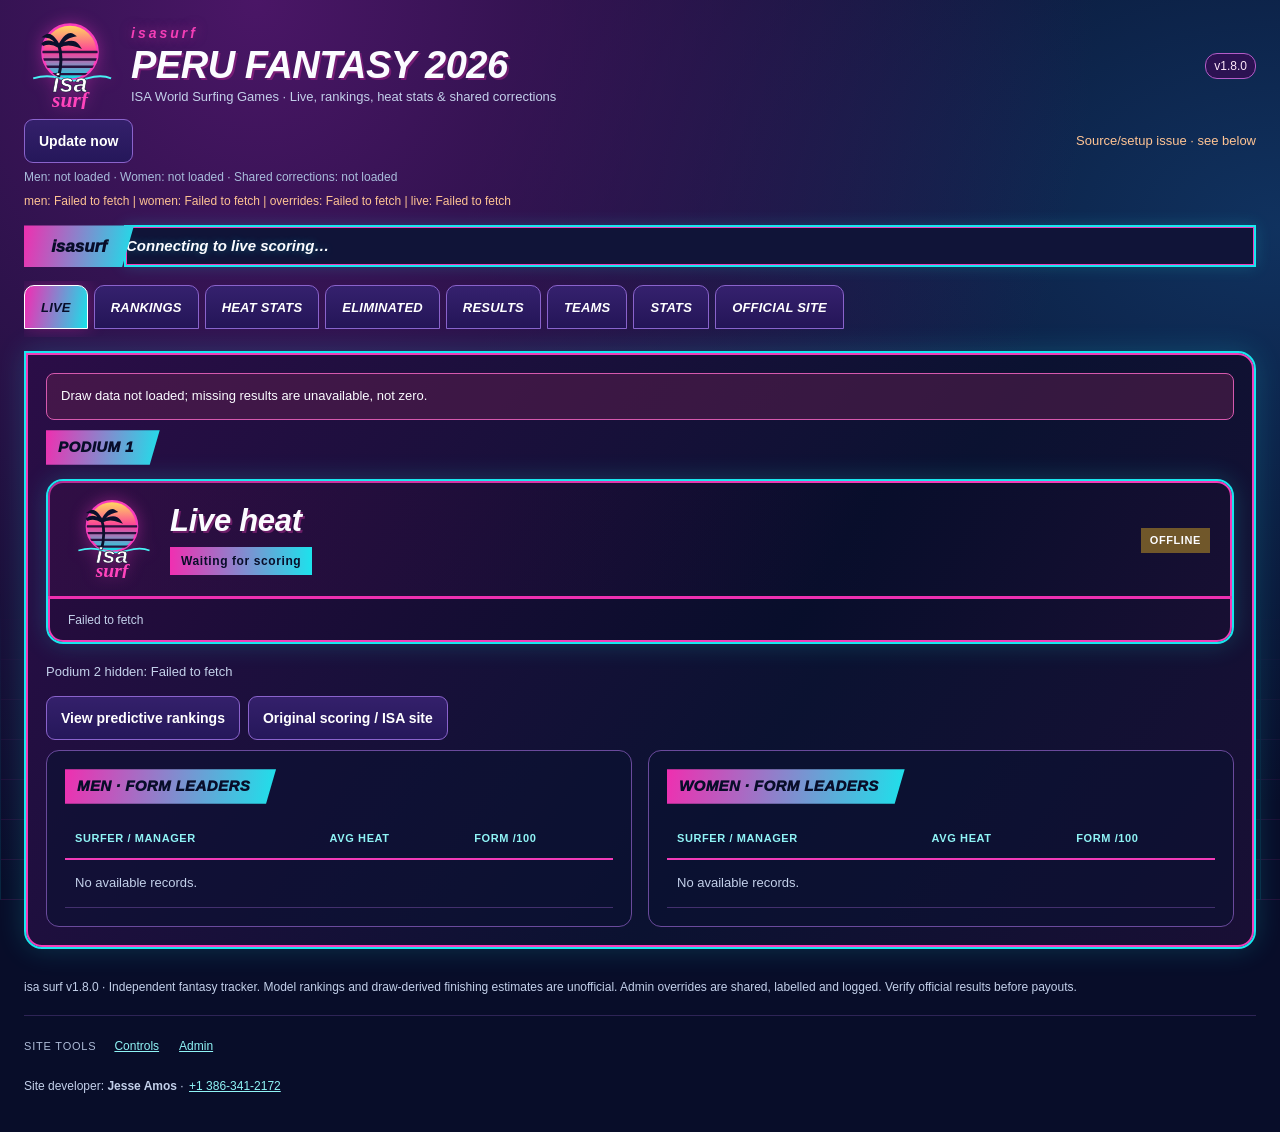
==== commit 28979b77: "Add files via upload" ====
--- a/index.html
+++ b/index.html
@@ -1,6 +1,70 @@
-<!doctype html><html lang="en"><head><meta charset="utf-8"><meta name="viewport" content="width=device-width,initial-scale=1,viewport-fit=cover"><meta name="theme-color" content="#080d29"><title>isa surf · Peru Fantasy v1.7.0</title><link rel="preconnect" href="https://isa-proxy.ignitecontentlab.workers.dev"><link rel="preconnect" href="https://flagcdn.com"><style>*{box-sizing:border-box}html{color-scheme:dark;-webkit-text-size-adjust:100%}body{margin:0;background:radial-gradient(ellipse at 25% 0,#351149,transparent 65%),#080d29;color:#f4f7ff;font:14px/1.4 Arial,sans-serif;min-height:100vh}body:before{content:'';position:fixed;inset:65% 0 0;pointer-events:none;opacity:.1;background:repeating-linear-gradient(90deg,#12e5ee 0 1px,transparent 1px 60px),repeating-linear-gradient(0deg,#f333b6 0 1px,transparent 1px 40px);mask-image:linear-gradient(transparent,#000)}header,main,footer{position:relative;max-width:1240px;margin:auto;padding:14px}header{padding-top:max(16px,env(safe-area-inset-top))}.mast{display:flex;gap:15px;align-items:center}.logo{width:100px;flex:none;filter:drop-shadow(0 0 8px #f834c465);animation:bob 4s infinite ease-in-out}.logo svg{display:block;width:100%;height:auto}.headtext{flex:1;min-width:0}.brandwords{color:#f43eb6;font-size:14px;letter-spacing:2px;font-style:italic;font-weight:900}h1{font-size:26px;text-transform:uppercase;font-style:italic;margin:0}.sub,.note{color:#afc0dd}.sub{font-size:12px}.version{font-size:10px;border:1px solid #72548e;padding:3px 8px;border-radius:12px;white-space:nowrap}button,select,.button{font:700 12px Arial,sans-serif;background:#27255e;color:white;border:1px solid #5b529b;border-radius:8px;padding:7px 11px;text-decoration:none;cursor:pointer}button:hover{border-color:#14e4ec}button.on{background:linear-gradient(100deg,#f32bb3,#18e1e9);color:#080d29}button:disabled{opacity:.5;cursor:wait}input,textarea{font:12px Arial,sans-serif;padding:7px 8px;border:1px solid #61518d;border-radius:7px;color:white;background:#101431}input[type=text],input[type=password],textarea{width:100%}input[type=number]{width:88px}textarea{min-height:65px}label{font-size:11px;color:#bbcee8}.row,.toolbar{display:flex;flex-wrap:wrap;gap:8px;align-items:center}.row{margin-bottom:10px}.toolbar{margin-top:10px}#status{margin-left:auto;color:#8ce2c3;font-size:11px}#times,#errors{font-size:10px;color:#a9bddc;margin-top:5px}#errors,.error{color:#ffc494!important}nav{display:flex;gap:4px;overflow:auto;scrollbar-width:none;margin-top:12px}nav button{flex:none;font-size:11px;text-transform:uppercase;font-style:italic;border-radius:9px 9px 0 0;padding:9px 12px;white-space:nowrap}main{padding-top:0}.panel{padding:15px;background:linear-gradient(125deg,#270e40,#0b1231 60%,#170d31);border:2px solid #13e4ed;border-radius:0 18px 18px 18px;box-shadow:inset 0 0 0 2px #ef2eb5,0 0 22px #12e5ee30;min-height:260px}h2{display:inline-block;margin:0 0 10px;padding:4px 23px 4px 10px;background:linear-gradient(100deg,#ef2fb0,#1ce2eb);color:#080d29;clip-path:polygon(0 0,100% 0,calc(100% - 10px) 100%,0 100%);font-size:13px;font-weight:950;font-style:italic;text-transform:uppercase}h3{font-size:14px;color:#71edf1}.note{font-size:11px;line-height:1.55}.notice{font-size:11px;border:1px solid #ae3d86;background:#51204470;border-radius:8px;padding:8px 10px;margin-bottom:10px}.card{min-width:0;border:1px solid #44346d;border-radius:12px;background:#0b123190;padding:12px;margin:12px 0}.grid{display:grid;grid-template-columns:repeat(auto-fit,minmax(min(100%,390px),1fr));gap:12px}.grid>.card{margin:0}.scroll{max-width:100%;overflow:auto}table{width:100%;border-collapse:collapse;font-size:12px}th{text-align:left;padding:6px 5px;border-bottom:2px solid #ed32b1;color:#76eaf0;font-size:10px;text-transform:uppercase;letter-spacing:.6px;white-space:nowrap}td{padding:8px 5px;border-bottom:1px solid #362858}.name{font-size:calc(14px * var(--ns,1));font-style:italic;font-weight:850;min-width:130px;overflow-wrap:anywhere;line-height:1.25}.name small{display:block;font:400 10px/1.4 Arial;color:#adbfdb;margin-top:4px}.num{text-align:right;white-space:nowrap;font-variant-numeric:tabular-nums}.place,.rank{color:#ffdf73;font-style:italic;font-weight:950}.rank{font-size:19px}.owner{display:inline-block;background:#c51b8f;color:#fff;padding:2px 7px;border-radius:5px;white-space:nowrap;font-size:11px;font-style:italic;font-weight:850}.state{font-size:10px;color:#bfd2ed}.state.eliminated{color:#ff98bc}.state.repechage{color:#ffd18e}.teamrow{display:grid;grid-template-columns:26px minmax(0,1fr) auto auto;gap:7px 11px;align-items:center;padding:11px 2px;border-bottom:1px solid #3c2d60}.teamrow .owner{font-size:13px}.meta{display:block;font-size:10px;color:#adc0dd;margin-top:4px}.total{font-size:23px;font-weight:950;font-style:italic;text-align:right}.total small{display:block;font-size:9px;font-weight:400;font-style:normal;color:#b1c2dd}.total.proj{color:#6df1f3}.chips{grid-column:2/-1;display:flex;flex-wrap:wrap;gap:4px}.chip{padding:3px 6px;background:#10132f;border:1px solid #4b3c6c;border-left:3px solid #5489dd;border-radius:6px;font-size:10px;overflow-wrap:anywhere}.chip.eliminated{border-left-color:#f05b9b}.chip b{color:#ffdc73}.flag{width:23px;height:16px;object-fit:contain;vertical-align:-2px;margin-right:3px;border-radius:2px}.metricgrid{display:grid;grid-template-columns:repeat(auto-fit,minmax(135px,1fr));gap:8px}.metric{padding:12px;background:#0d1536;border:1px solid #44356c;border-radius:10px}.metric strong{display:block;color:#ffdf70;font-size:27px;font-style:italic}.metric small{font-size:11px;color:#b3c6df}.barline{display:grid;grid-template-columns:70px 1fr 50px;gap:8px;align-items:center;margin:6px 0}.barbg{height:13px;background:#080d29;border:1px solid #423263;border-radius:7px;overflow:hidden}.barbg span{display:block;height:100%;background:linear-gradient(90deg,#f030ae,#15e3ec)}.livepanel{border:2px solid #13e5ee;border-radius:17px;background:linear-gradient(120deg,#280c40,#080e2b 65%,#180f33);box-shadow:inset 0 0 0 2px #ed30b1,0 0 22px #12e5ee30;overflow:hidden;margin-bottom:12px}.livehead{display:flex;align-items:center;gap:15px;padding:16px;border-bottom:2px solid #ee30b0}.livehead .logo{width:90px}.liveheading{flex:1;min-width:0}.liveheading strong{display:block;font-size:25px;font-style:italic;overflow-wrap:anywhere}.heatlabel{display:inline-block;background:linear-gradient(90deg,#f02fb1,#1de2ec);color:#080d29;padding:3px 11px;margin-top:6px;font-size:11px;font-weight:900}.clockbox{text-align:right;flex:none}.clock{font-size:40px;line-height:1;font-variant-numeric:tabular-nums;font-style:italic;font-weight:950}.badge{display:inline-block;background:#70572a;padding:3px 8px;font-size:10px;font-weight:900;margin-top:4px}.badge.running{background:#e9207e;animation:blink 1.4s infinite}.badge.final{background:#13775d}.liverows{padding:0 13px}.livecols{display:grid;grid-template-columns:30px minmax(0,1fr) 60px 130px 105px;gap:10px;color:#94bfd8;font-size:9px;letter-spacing:1px;text-transform:uppercase;padding:8px 0 3px}.livecols span:nth-last-child(-n+2){text-align:right}.surfer{display:grid;grid-template-columns:30px minmax(0,1fr) 60px 130px 105px;gap:6px 10px;align-items:center;padding:12px 0;border-bottom:1px solid #7b2d8044}.surfer .name{min-width:0;font-size:calc(23px * var(--ns,1))}.surfer .score{font-size:31px;font-weight:950;font-style:italic;text-align:right;font-variant-numeric:tabular-nums}.surfer:first-of-type .score{color:#ffdb68}.managercell{text-align:right;min-width:0}.managercell small{display:block;color:#d4bb70;letter-spacing:1px;font-size:8px;margin-bottom:3px}.managergold{display:inline-block;max-width:100%;overflow-wrap:anywhere;padding:5px 12px;color:#1a1430;background:linear-gradient(140deg,#fff0a1,#ffd05b 60%,#e6a52e);border:1px solid #fff1b0;border-radius:7px;font-size:15px;font-weight:950;font-style:italic;box-shadow:0 0 14px #ffd35f35}.undrafted{color:#95a7c4;font-size:11px}.prioritywrap{display:flex;justify-content:center}.priority{width:44px;height:44px;display:flex;align-items:center;justify-content:center;border:2px solid #64f6ff;border-radius:50%;background:radial-gradient(circle at 30% 20%,#13647e,#111a42 75%);color:#9bfcff;font-size:15px;font-weight:950;font-style:italic;box-shadow:0 0 12px #12e8fa42;animation:pop .45s ease-out}.priority.p2{border-color:#ff6dda;box-shadow:0 0 12px #f631bf42;color:#ffb9ed;background:radial-gradient(circle at 30% 20%,#671c66,#19123f 75%)}.priority.p3,.priority.p4{border-color:#9caec9;box-shadow:none;color:#d0e1f1}.needs{grid-column:2/-1;justify-self:start;padding:2px 8px;border-radius:5px;background:#ffdf6d;color:#0a0e28;font-size:11px;font-weight:900}.wavechips{display:flex;gap:4px;flex-wrap:wrap;margin-top:5px}.wave{font:700 10px Arial;color:#8eeff3;border:1px solid #385e7a;border-radius:5px;padding:2px 5px}.adminmark{display:inline-block;font:700 9px Arial;color:#ffdb73;border:1px solid #8b7034;border-radius:4px;padding:1px 4px;margin-left:4px}.livefoot{padding:8px 14px;color:#adc0dd;font-size:10px}.enter{animation:slidein .5s ease-out both;animation-delay:var(--d,0ms)}.pulse{animation:scorepulse .65s ease-out}.ticker{display:flex;height:38px;margin-top:10px}.tickbrand{width:96px;flex:none;display:flex;align-items:center;justify-content:center;background:linear-gradient(100deg,#ef2fb0,#1ae1ea);clip-path:polygon(0 0,100% 0,calc(100% - 12px) 100%,0 100%);color:#080d29;font-size:17px;font-style:italic;font-weight:950;z-index:1}.track{position:relative;flex:1;min-width:0;overflow:hidden;margin-left:-10px;border:2px solid #0ee2e9;background:#101438;box-shadow:inset 0 0 0 1px #ed30b5}#tickertext{position:absolute;left:0;line-height:34px;white-space:nowrap;font-size:13px;font-style:italic;font-weight:850}#tickertext.still{position:relative;display:block;text-align:center;padding:0 10px}.formgrid{display:grid;grid-template-columns:repeat(auto-fit,minmax(min(100%,210px),1fr));gap:12px}.formgrid label{display:block}.formgrid select,.formgrid input{width:100%;margin-top:4px}.adminpreview{margin-top:12px;padding:12px;border:1px solid #be9649;border-radius:10px;background:#372b1740}#adminMessage{color:#ffc98a;font-size:12px;white-space:pre-wrap}.auditreason{max-width:220px;overflow-wrap:anywhere}.motion-off *{animation:none!important;transition:none!important}footer{font-size:10px;color:#9aaed0;padding-bottom:30px}a{color:#6deff3}[hidden]{display:none!important}@keyframes bob{50%{transform:translateY(-3px)}}@keyframes blink{50%{opacity:.5}}@keyframes slidein{from{opacity:0;transform:translateX(-15px)}to{opacity:1;transform:none}}@keyframes pop{from{opacity:0;transform:scale(.3) rotate(-100deg)}to{opacity:1;transform:none}}@keyframes scorepulse{0%{color:#05f5fa;text-shadow:0 0 15px #00efff;transform:scale(1.1)}100%{transform:none}}@media(max-width:650px){header,main,footer{padding:10px}main{padding-top:0}.mast{gap:10px}.logo{width:65px}h1{font-size:18px}.sub{font-size:10px}.version{font-size:9px}.panel{padding:10px}.livehead{padding:11px;gap:9px}.livehead .logo{width:60px}.liveheading strong{font-size:17px}.heatlabel{font-size:9px}.clock{font-size:28px}.livecols{display:none}.surfer{grid-template-columns:25px minmax(0,1fr) 38px 75px;gap:6px 8px}.surfer .name{font-size:calc(17px * var(--ns,1))}.surfer .score{grid-column:4;grid-row:1;font-size:25px}.prioritywrap{grid-column:3;grid-row:1}.priority{width:33px;height:33px;font-size:12px}.managercell{grid-column:2/-1;text-align:left;grid-row:2;display:flex;gap:6px;align-items:center}.managercell small{margin:0}.managergold{font-size:12px;padding:3px 10px}.needs{grid-row:3}.name{min-width:112px;font-size:calc(12px * var(--ns,1))}.teamrow{gap:6px 8px}.total{font-size:19px}.flag{width:20px;height:14px}.tickbrand{width:75px;font-size:14px}.card{padding:9px}}@media(prefers-reduced-motion:reduce){*{animation:none!important;transition:none!important}}
- .projectionbrief{display:block;font-size:11px;color:#e6ce8b;line-height:1.5;margin-top:4px}.managercards h4{margin:20px 0 8px;color:#f6dc8b}.managercards .scroll{max-width:100%}.managercards table{min-width:580px}#podium2panel[hidden]{display:none!important}#podium2panel{margin-top:20px}.p2-visible{animation:p2in .25s ease-out}@keyframes p2in{from{opacity:0;transform:translateY(10px)}to{opacity:1;transform:none}}@media(prefers-reduced-motion:reduce){.p2-visible{animation:none}}</style></head><body><header><div class="mast"><div class="logo"><svg viewBox="0 0 150 142" xmlns="http://www.w3.org/2000/svg" role="img" aria-label="isa surf"><defs><linearGradient id="ss" x2="0" y2="1"><stop stop-color="#ffde5d"/><stop offset=".5" stop-color="#fc3c99"/><stop offset="1" stop-color="#04e5ec"/></linearGradient><clipPath id="sc"><circle cx="75" cy="49" r="45"/></clipPath></defs><circle cx="75" cy="49" r="45" fill="url(#ss)" stroke="#fa3cbb" stroke-width="4"/><g clip-path="url(#sc)" stroke="#29113f" stroke-width="4"><path d="M20 49H130M20 61H130M20 73H130M20 85H130"/></g><path d="M56 91Q64 61 57 38M57 40Q39 27 30 37Q44 31 57 40M57 40Q45 17 36 23Q50 24 57 40M57 40Q70 15 80 22Q65 25 57 40M57 40Q80 27 88 39Q70 32 57 40" fill="none" stroke="#0b102c" stroke-width="5" stroke-linecap="round"/><path d="M15 92Q38 85 59 92T103 92T142 92" fill="none" stroke="#48f2f5" stroke-width="3"/><text x="75" y="114" text-anchor="middle" fill="#fff" stroke="#111631" stroke-width="1" font-family="Arial,sans-serif" font-size="41" font-weight="900" font-style="italic">isa</text><text x="75" y="139" text-anchor="middle" fill="#ff44bc" font-family="Georgia,serif" font-size="35" font-weight="bold" font-style="italic">surf</text></svg></div><div class="headtext"><div class="brandwords">isasurf</div><h1>Peru Fantasy 2026</h1><div class="sub">ISA World Surfing Games · Live, rankings, heat stats & shared corrections</div></div><span class="version">v1.7.0</span></div><div class="toolbar"><button id="refresh">Update now</button><span id="status" role="status">Connecting…</span></div><div id="times"></div><div id="errors" role="status"></div><div class="ticker"><div class="tickbrand">isasurf</div><div class="track" id="track"><span id="tickertext">Connecting…</span></div></div><nav id="tabs" aria-label="Website sections"></nav></header><main><div id="view" class="panel">Loading…</div></main><footer>isa surf v1.7.0 · Independent fantasy tracker. Model rankings and draw-derived finishing estimates are unofficial. Admin overrides are shared, labelled and logged. Verify official results before payouts.</footer><input type="file" id="file" accept=".json,application/json" hidden><script>"use strict";
-const VERSION='1.7.0',WORKER='https://isa-proxy.ignitecontentlab.workers.dev/';
+<!doctype html><html lang="en"><head><meta charset="utf-8"><meta name="viewport" content="width=device-width,initial-scale=1,viewport-fit=cover"><meta name="theme-color" content="#080d29"><title>isa surf · Peru Fantasy v1.8.0</title><link rel="preconnect" href="https://isa-proxy.ignitecontentlab.workers.dev"><link rel="preconnect" href="https://flagcdn.com"><style>*{box-sizing:border-box}html{color-scheme:dark;-webkit-text-size-adjust:100%}body{margin:0;background:radial-gradient(ellipse at 25% 0,#351149,transparent 65%),#080d29;color:#f4f7ff;font:14px/1.4 Arial,sans-serif;min-height:100vh}body:before{content:'';position:fixed;inset:65% 0 0;pointer-events:none;opacity:.1;background:repeating-linear-gradient(90deg,#12e5ee 0 1px,transparent 1px 60px),repeating-linear-gradient(0deg,#f333b6 0 1px,transparent 1px 40px);mask-image:linear-gradient(transparent,#000)}header,main,footer{position:relative;max-width:1240px;margin:auto;padding:14px}header{padding-top:max(16px,env(safe-area-inset-top))}.mast{display:flex;gap:15px;align-items:center}.logo{width:100px;flex:none;filter:drop-shadow(0 0 8px #f834c465);animation:bob 4s infinite ease-in-out}.logo svg{display:block;width:100%;height:auto}.headtext{flex:1;min-width:0}.brandwords{color:#f43eb6;font-size:14px;letter-spacing:2px;font-style:italic;font-weight:900}h1{font-size:26px;text-transform:uppercase;font-style:italic;margin:0}.sub,.note{color:#afc0dd}.sub{font-size:12px}.version{font-size:10px;border:1px solid #72548e;padding:3px 8px;border-radius:12px;white-space:nowrap}button,select,.button{font:700 12px Arial,sans-serif;background:#27255e;color:white;border:1px solid #5b529b;border-radius:8px;padding:7px 11px;text-decoration:none;cursor:pointer}button:hover{border-color:#14e4ec}button.on{background:linear-gradient(100deg,#f32bb3,#18e1e9);color:#080d29}button:disabled{opacity:.5;cursor:wait}input,textarea{font:12px Arial,sans-serif;padding:7px 8px;border:1px solid #61518d;border-radius:7px;color:white;background:#101431}input[type=text],input[type=password],textarea{width:100%}input[type=number]{width:88px}textarea{min-height:65px}label{font-size:11px;color:#bbcee8}.row,.toolbar{display:flex;flex-wrap:wrap;gap:8px;align-items:center}.row{margin-bottom:10px}.toolbar{margin-top:10px}#status{margin-left:auto;color:#8ce2c3;font-size:11px}#times,#errors{font-size:10px;color:#a9bddc;margin-top:5px}#errors,.error{color:#ffc494!important}nav{display:flex;gap:4px;overflow:auto;scrollbar-width:none;margin-top:12px}nav button{flex:none;font-size:11px;text-transform:uppercase;font-style:italic;border-radius:9px 9px 0 0;padding:9px 12px;white-space:nowrap}main{padding-top:0}.panel{padding:15px;background:linear-gradient(125deg,#270e40,#0b1231 60%,#170d31);border:2px solid #13e4ed;border-radius:0 18px 18px 18px;box-shadow:inset 0 0 0 2px #ef2eb5,0 0 22px #12e5ee30;min-height:260px}h2{display:inline-block;margin:0 0 10px;padding:4px 23px 4px 10px;background:linear-gradient(100deg,#ef2fb0,#1ce2eb);color:#080d29;clip-path:polygon(0 0,100% 0,calc(100% - 10px) 100%,0 100%);font-size:13px;font-weight:950;font-style:italic;text-transform:uppercase}h3{font-size:14px;color:#71edf1}.note{font-size:11px;line-height:1.55}.notice{font-size:11px;border:1px solid #ae3d86;background:#51204470;border-radius:8px;padding:8px 10px;margin-bottom:10px}.card{min-width:0;border:1px solid #44346d;border-radius:12px;background:#0b123190;padding:12px;margin:12px 0}.grid{display:grid;grid-template-columns:repeat(auto-fit,minmax(min(100%,390px),1fr));gap:12px}.grid>.card{margin:0}.scroll{max-width:100%;overflow:auto}table{width:100%;border-collapse:collapse;font-size:12px}th{text-align:left;padding:6px 5px;border-bottom:2px solid #ed32b1;color:#76eaf0;font-size:10px;text-transform:uppercase;letter-spacing:.6px;white-space:nowrap}td{padding:8px 5px;border-bottom:1px solid #362858}.name{font-size:calc(14px * var(--ns,1));font-style:italic;font-weight:850;min-width:130px;overflow-wrap:anywhere;line-height:1.25}.name small{display:block;font:400 10px/1.4 Arial;color:#adbfdb;margin-top:4px}.num{text-align:right;white-space:nowrap;font-variant-numeric:tabular-nums}.place,.rank{color:#ffdf73;font-style:italic;font-weight:950}.rank{font-size:19px}.owner{display:inline-block;background:#c51b8f;color:#fff;padding:2px 7px;border-radius:5px;white-space:nowrap;font-size:11px;font-style:italic;font-weight:850}.state{font-size:10px;color:#bfd2ed}.state.eliminated{color:#ff98bc}.state.repechage{color:#ffd18e}.teamrow{display:grid;grid-template-columns:26px minmax(0,1fr) auto auto;gap:7px 11px;align-items:center;padding:11px 2px;border-bottom:1px solid #3c2d60}.teamrow .owner{font-size:13px}.meta{display:block;font-size:10px;color:#adc0dd;margin-top:4px}.total{font-size:23px;font-weight:950;font-style:italic;text-align:right}.total small{display:block;font-size:9px;font-weight:400;font-style:normal;color:#b1c2dd}.total.proj{color:#6df1f3}.chips{grid-column:2/-1;display:flex;flex-wrap:wrap;gap:4px}.chip{padding:3px 6px;background:#10132f;border:1px solid #4b3c6c;border-left:3px solid #5489dd;border-radius:6px;font-size:10px;overflow-wrap:anywhere}.chip.eliminated{border-left-color:#f05b9b}.chip b{color:#ffdc73}.flag{width:23px;height:16px;object-fit:contain;vertical-align:-2px;margin-right:3px;border-radius:2px}.metricgrid{display:grid;grid-template-columns:repeat(auto-fit,minmax(135px,1fr));gap:8px}.metric{padding:12px;background:#0d1536;border:1px solid #44356c;border-radius:10px}.metric strong{display:block;color:#ffdf70;font-size:27px;font-style:italic}.metric small{font-size:11px;color:#b3c6df}.barline{display:grid;grid-template-columns:70px 1fr 50px;gap:8px;align-items:center;margin:6px 0}.barbg{height:13px;background:#080d29;border:1px solid #423263;border-radius:7px;overflow:hidden}.barbg span{display:block;height:100%;background:linear-gradient(90deg,#f030ae,#15e3ec)}.livepanel{border:2px solid #13e5ee;border-radius:17px;background:linear-gradient(120deg,#280c40,#080e2b 65%,#180f33);box-shadow:inset 0 0 0 2px #ed30b1,0 0 22px #12e5ee30;overflow:hidden;margin-bottom:12px}.livehead{display:flex;align-items:center;gap:15px;padding:16px;border-bottom:2px solid #ee30b0}.livehead .logo{width:90px}.liveheading{flex:1;min-width:0}.liveheading strong{display:block;font-size:25px;font-style:italic;overflow-wrap:anywhere}.heatlabel{display:inline-block;background:linear-gradient(90deg,#f02fb1,#1de2ec);color:#080d29;padding:3px 11px;margin-top:6px;font-size:11px;font-weight:900}.clockbox{text-align:right;flex:none}.clock{font-size:40px;line-height:1;font-variant-numeric:tabular-nums;font-style:italic;font-weight:950}.badge{display:inline-block;background:#70572a;padding:3px 8px;font-size:10px;font-weight:900;margin-top:4px}.badge.running{background:#e9207e;animation:blink 1.4s infinite}.badge.final{background:#13775d}.liverows{padding:0 13px}.livecols{display:grid;grid-template-columns:30px minmax(0,1fr) 60px 130px 105px;gap:10px;color:#94bfd8;font-size:9px;letter-spacing:1px;text-transform:uppercase;padding:8px 0 3px}.livecols span:nth-last-child(-n+2){text-align:right}.surfer{display:grid;grid-template-columns:30px minmax(0,1fr) 60px 130px 105px;gap:6px 10px;align-items:center;padding:12px 0;border-bottom:1px solid #7b2d8044}.surfer .name{min-width:0;font-size:calc(23px * var(--ns,1))}.surfer .score{font-size:31px;font-weight:950;font-style:italic;text-align:right;font-variant-numeric:tabular-nums}.surfer:first-of-type .score{color:#ffdb68}.managercell{text-align:right;min-width:0}.managercell small{display:block;color:#d4bb70;letter-spacing:1px;font-size:8px;margin-bottom:3px}.managergold{display:inline-block;max-width:100%;overflow-wrap:anywhere;padding:5px 12px;color:#1a1430;background:linear-gradient(140deg,#fff0a1,#ffd05b 60%,#e6a52e);border:1px solid #fff1b0;border-radius:7px;font-size:15px;font-weight:950;font-style:italic;box-shadow:0 0 14px #ffd35f35}.undrafted{color:#95a7c4;font-size:11px}.prioritywrap{display:flex;justify-content:center}.priority{width:44px;height:44px;display:flex;align-items:center;justify-content:center;border:2px solid #64f6ff;border-radius:50%;background:radial-gradient(circle at 30% 20%,#13647e,#111a42 75%);color:#9bfcff;font-size:15px;font-weight:950;font-style:italic;box-shadow:0 0 12px #12e8fa42;animation:pop .45s ease-out}.priority.p2{border-color:#ff6dda;box-shadow:0 0 12px #f631bf42;color:#ffb9ed;background:radial-gradient(circle at 30% 20%,#671c66,#19123f 75%)}.priority.p3,.priority.p4{border-color:#9caec9;box-shadow:none;color:#d0e1f1}.needs{grid-column:2/-1;justify-self:start;padding:2px 8px;border-radius:5px;background:#ffdf6d;color:#0a0e28;font-size:11px;font-weight:900}.wavechips{display:flex;gap:4px;flex-wrap:wrap;margin-top:5px}.wave{font:700 10px Arial;color:#8eeff3;border:1px solid #385e7a;border-radius:5px;padding:2px 5px}.adminmark{display:inline-block;font:700 9px Arial;color:#ffdb73;border:1px solid #8b7034;border-radius:4px;padding:1px 4px;margin-left:4px}.livefoot{padding:8px 14px;color:#adc0dd;font-size:10px}.enter{animation:slidein .5s ease-out both;animation-delay:var(--d,0ms)}.pulse{animation:scorepulse .65s ease-out}.ticker{display:flex;height:38px;margin-top:10px}.tickbrand{width:96px;flex:none;display:flex;align-items:center;justify-content:center;background:linear-gradient(100deg,#ef2fb0,#1ae1ea);clip-path:polygon(0 0,100% 0,calc(100% - 12px) 100%,0 100%);color:#080d29;font-size:17px;font-style:italic;font-weight:950;z-index:1}.track{position:relative;flex:1;min-width:0;overflow:hidden;margin-left:-10px;border:2px solid #0ee2e9;background:#101438;box-shadow:inset 0 0 0 1px #ed30b5}#tickertext{position:absolute;left:0;line-height:34px;white-space:nowrap;font-size:13px;font-style:italic;font-weight:850}#tickertext.still{position:relative;display:block;text-align:center;padding:0 10px}.formgrid{display:grid;grid-template-columns:repeat(auto-fit,minmax(min(100%,210px),1fr));gap:12px}.formgrid label{display:block}.formgrid select,.formgrid input{width:100%;margin-top:4px}.adminpreview{margin-top:12px;padding:12px;border:1px solid #be9649;border-radius:10px;background:#372b1740}#adminMessage{color:#ffc98a;font-size:12px;white-space:pre-wrap}.auditreason{max-width:220px;overflow-wrap:anywhere}.motion-off *{animation:none!important;transition:none!important}footer{font-size:10px;color:#9aaed0;padding-bottom:30px}a{color:#6deff3}[hidden]{display:none!important}@keyframes bob{50%{transform:translateY(-3px)}}@keyframes blink{50%{opacity:.5}}@keyframes slidein{from{opacity:0;transform:translateX(-15px)}to{opacity:1;transform:none}}@keyframes pop{from{opacity:0;transform:scale(.3) rotate(-100deg)}to{opacity:1;transform:none}}@keyframes scorepulse{0%{color:#05f5fa;text-shadow:0 0 15px #00efff;transform:scale(1.1)}100%{transform:none}}@media(max-width:650px){header,main,footer{padding:10px}main{padding-top:0}.mast{gap:10px}.logo{width:65px}h1{font-size:18px}.sub{font-size:10px}.version{font-size:9px}.panel{padding:10px}.livehead{padding:11px;gap:9px}.livehead .logo{width:60px}.liveheading strong{font-size:17px}.heatlabel{font-size:9px}.clock{font-size:28px}.livecols{display:none}.surfer{grid-template-columns:25px minmax(0,1fr) 38px 75px;gap:6px 8px}.surfer .name{font-size:calc(17px * var(--ns,1))}.surfer .score{grid-column:4;grid-row:1;font-size:25px}.prioritywrap{grid-column:3;grid-row:1}.priority{width:33px;height:33px;font-size:12px}.managercell{grid-column:2/-1;text-align:left;grid-row:2;display:flex;gap:6px;align-items:center}.managercell small{margin:0}.managergold{font-size:12px;padding:3px 10px}.needs{grid-row:3}.name{min-width:112px;font-size:calc(12px * var(--ns,1))}.teamrow{gap:6px 8px}.total{font-size:19px}.flag{width:20px;height:14px}.tickbrand{width:75px;font-size:14px}.card{padding:9px}}@media(prefers-reduced-motion:reduce){*{animation:none!important;transition:none!important}}
+ .projectionbrief{display:block;font-size:11px;color:#e6ce8b;line-height:1.5;margin-top:4px}.managercards h4{margin:20px 0 8px;color:#f6dc8b}.managercards .scroll{max-width:100%}.managercards table{min-width:580px}#podium2panel[hidden]{display:none!important}#podium2panel{margin-top:20px}.p2-visible{animation:p2in .25s ease-out}@keyframes p2in{from{opacity:0;transform:translateY(10px)}to{opacity:1;transform:none}}@media(prefers-reduced-motion:reduce){.p2-visible{animation:none}}</style><style id="neon-readable">/* isasurf Neon Readable skin */
+:root{--n-pink:#f23cb8;--n-cyan:#19e6ee;--n-gold:#ffd966;--n-text:#fbfcff;--n-muted:#c3d0ea}
+html{font-size:16px}
+body{background:radial-gradient(ellipse at 20% 0,#4a1666 0,transparent 58%),radial-gradient(ellipse at 100% 20%,#10325f 0,transparent 45%),#080d29;color:var(--n-text);font:15px/1.5 Arial,Helvetica,sans-serif}
+body:before{opacity:.12}
+header,main,footer{max-width:1280px;padding-left:24px;padding-right:24px}
+header{padding-top:max(22px,env(safe-area-inset-top))}
+.mast>.logo{width:92px}
+h1{font-size:clamp(25px,3.4vw,38px);line-height:1.15;letter-spacing:-.5px;text-shadow:2px 2px 0 #e22aa355}
+.brandwords{font-size:14px;letter-spacing:3px;text-shadow:0 0 12px #f43eb680}
+.sub,.note,.meta{color:var(--n-muted);font-size:13px;line-height:1.6}.version{font-size:12px;color:#ffe9fa;border-color:#b45cc8;background:#2c1252}
+button,select,.button,input:not([type=checkbox]):not([type=radio]),textarea{font:700 14px/1.35 Arial,sans-serif;min-height:44px;padding:10px 14px;border:1px solid #8a63cc;background:linear-gradient(#34206b,#25175a);color:#fff;border-radius:9px}
+input[type=checkbox],input[type=radio]{width:18px;height:18px;accent-color:#19e6ee;vertical-align:middle}
+button:hover,.button:hover{border-color:var(--n-cyan);box-shadow:0 0 14px #19e6ee50}
+button.on{background:linear-gradient(100deg,#f32bb3,#18e1e9);color:#080d29;border-color:#fff}
+button:focus-visible,a:focus-visible,input:focus-visible,select:focus-visible,textarea:focus-visible{outline:3px solid var(--n-gold);outline-offset:3px}
+label{font-size:13px;color:#d4def2}
+#status{font-size:13px;color:#8ff0c7}#times,#errors{font-size:12px;line-height:1.6}
+.ticker{height:42px;margin-top:14px}.tickbrand{width:110px;font-size:17px}#tickertext{font-size:15px;line-height:38px;text-shadow:0 0 8px #19e6ee55}.track{border-color:var(--n-cyan);box-shadow:inset 0 0 0 1px var(--n-pink),0 0 16px #19e6ee30}
+nav{gap:6px;padding:4px 0 8px;margin-top:14px;overflow-x:auto;overscroll-behavior-x:contain;scrollbar-width:thin;scrollbar-color:#8a63cc transparent}
+nav button{min-height:44px;padding:10px 16px;font-size:13px;letter-spacing:.2px;border-radius:10px 10px 0 0;background:linear-gradient(#35216e,#241557);border-color:#8a63cc}
+nav button.on{box-shadow:0 0 18px #f32bb355;background:linear-gradient(100deg,#f32bb3,#18e1e9);color:#080d29}
+.panel{padding:20px;background:linear-gradient(125deg,#2b0d47,#0b1231 62%,#190f35);border:2px solid var(--n-cyan);border-radius:0 18px 18px 18px;box-shadow:inset 0 0 0 2px var(--n-pink),0 0 28px #19e6ee30;min-width:0}
+h2{font-size:15px;padding:6px 26px 6px 12px;margin-bottom:14px;letter-spacing:.4px}h3{font-size:18px;line-height:1.35;color:#8ff4f6}h4{font-size:15px;color:var(--n-gold);margin:18px 0 10px}
+.notice{font-size:13px;line-height:1.6;padding:12px 14px;background:#5b1f4d88;border-color:#d559ae}
+.card{padding:18px;background:#0b123198;border:1px solid #6a4a9c;border-radius:13px}.grid{gap:16px;grid-template-columns:repeat(auto-fit,minmax(min(100%,420px),1fr))}.grid>.card{min-width:0}
+.scroll{overflow-x:auto;max-width:100%;scrollbar-width:thin;scrollbar-color:#8a63cc transparent;overscroll-behavior-x:contain}
+table{font-size:14px;line-height:1.5}th{font-size:11px;letter-spacing:.6px;color:#8ff4f6;padding:12px 10px;border-bottom:2px solid var(--n-pink)}td{padding:13px 10px;border-bottom:1px solid #43306e;vertical-align:top}tbody tr:hover{background:#ffffff0d}
+.name{font-size:calc(16px * var(--ns,1));font-style:normal;font-weight:800;line-height:1.35;color:var(--n-text);min-width:130px;overflow-wrap:break-word}.name small{font-size:12px;line-height:1.5;color:#c3d0ea;margin-top:5px}
+.owner{font-size:12px;font-weight:800;font-style:normal;padding:3px 8px;background:linear-gradient(100deg,#d11b95,#8d2bd7);border:1px solid #ff91de;border-radius:6px;box-shadow:0 0 8px #f23cb840}.state{font-size:12px;color:#d3def5}.state.eliminated{color:#ff9bc4}.state.repechage{color:#ffd18e}.place,.rank{color:var(--n-gold);font-style:normal;text-shadow:0 0 10px #ffd96655}
+.total{font-size:28px;font-style:normal}.total small{font-size:11px}.chip{font-size:12px;line-height:1.6;padding:5px 8px;border-color:#6a4a9c}.teamrow{padding:15px 0}.metric strong{font-size:30px}.metric small{font-size:13px}
+.livepanel{border-color:var(--n-cyan);box-shadow:inset 0 0 0 2px var(--n-pink),0 0 26px #19e6ee33;margin-bottom:18px}
+.livehead{gap:16px;padding:18px 22px;border-bottom-width:3px;background:linear-gradient(100deg,#42124f55,transparent 70%)}
+.livehead .logo{width:84px}.liveheading strong{font-size:clamp(23px,3vw,31px);line-height:1.2;font-style:italic;letter-spacing:-.3px;text-shadow:2px 2px 0 #f23cb855}
+.heatlabel{font-size:12px;font-weight:900;letter-spacing:.6px;padding:5px 11px;margin-top:7px}.clock{font-size:clamp(36px,4.2vw,50px);line-height:1.05;letter-spacing:-1px;text-shadow:0 0 16px #19e6ee80,3px 3px 0 #f23cb860}
+.badge{font-size:11px;padding:4px 9px;letter-spacing:.6px}.badge.running{box-shadow:0 0 14px #f23cb8}
+.liverows{padding:0 18px}.livecols,.surfer{grid-template-columns:32px minmax(0,1fr) 68px 132px 108px;column-gap:14px}.livecols{font-size:10px;color:#a8d8ec;padding:12px 0 8px}.livecols span:nth-child(3){text-align:center}
+.surfer{padding:18px 0 18px 12px;border-bottom:1px solid #8a3d9a55;position:relative}.surfer:last-child{border-bottom:0}
+.surfer .rank{font-size:21px}.surfer .name{font-size:clamp(19px,2.1vw,25px);line-height:1.3;min-width:0}.surfer .name small{display:inline-block;margin-left:6px;font-size:12px;color:#c3d0ea}
+.surfer .score{font-size:36px;line-height:1.15;font-weight:950;font-style:normal;letter-spacing:-.8px;color:#fff;text-shadow:0 0 14px #19e6ee55,2px 2px 0 #f23cb840;font-variant-numeric:tabular-nums}.surfer:first-of-type .score{color:var(--n-gold);text-shadow:0 0 16px #ffd96666,2px 2px 0 #f23cb840}
+.flag{width:25px;height:18px;margin-right:6px;border-radius:3px;box-shadow:0 0 8px #00000070}
+.projectionbrief{display:block;margin-top:7px;max-width:58ch;font:700 12px/1.55 Arial,sans-serif;color:#ffe690;letter-spacing:0;text-shadow:0 0 8px #ffd96630}
+.wavechips{gap:6px;margin-top:8px}.wave{font:800 12px/1.4 Arial,sans-serif;color:#9ff8fb;background:#0d2c47;border:1px solid #3b92ad;border-radius:6px;padding:3px 8px;box-shadow:0 0 8px #19e6ee22}
+.priority{width:44px;height:44px;font-size:15px}.priority.p2{border-color:#ff7bd8;color:#ffd7f6;background:radial-gradient(circle at 30% 20%,#82237d,#241047 75%);box-shadow:0 0 14px #f23cb877}
+.managercell{min-width:0;text-align:right}.managercell small{font-size:10px;font-weight:800;color:#c3d0ea;letter-spacing:.7px;margin-bottom:5px}.managergold{font-size:15px;font-style:normal;font-weight:900;padding:6px 12px}.undrafted{font-size:12px;color:#aebcd8}
+.needs{font-size:12px;padding:4px 9px}.livefoot{font-size:12px;line-height:1.6;padding:12px 20px;color:var(--n-muted)}
+.formgrid{gap:16px}.formgrid select,.formgrid input{font-size:16px}.adminpreview{border-color:#e0b255}#adminMessage{font-size:14px}
+footer{font-size:12px;line-height:1.7;color:var(--n-muted);padding-bottom:max(28px,env(safe-area-inset-bottom))}a{color:#8ff4f6}
+.managercards h4{color:var(--n-gold)}.managercards table{min-width:620px}
+@media(min-width:1000px){.managercards{grid-template-columns:1fr}.managercards table{min-width:0}}
+@media(max-width:800px){header,main,footer{padding-left:16px;padding-right:16px}.panel{padding:16px}.livehead{padding:16px}.liverows{padding:0 12px}.livecols,.surfer{grid-template-columns:26px minmax(0,1fr) 48px 100px 82px;column-gap:10px}.surfer .name{font-size:20px}.surfer .score{font-size:31px}.livehead .logo{width:60px}}
+@media(max-width:650px){
+header,main,footer{padding-left:12px;padding-right:12px}.mast{gap:10px}.mast>.logo{width:58px}h1{font-size:24px}.brandwords{font-size:11px}.sub{font-size:12px}.version{font-size:10px;align-self:flex-start}
+#status{margin-left:0;flex:1;min-width:130px;font-size:12px}#times,#errors{font-size:11px}.ticker{height:38px}.tickbrand{width:78px;font-size:14px}#tickertext{font-size:14px;line-height:34px}
+nav{margin-right:-12px;padding-right:12px}.panel{padding:12px;border-radius:0 14px 14px 14px}.grid{grid-template-columns:minmax(0,1fr);gap:14px}.card{padding:14px}.row{gap:10px}.row>h2{flex-basis:100%}
+.livehead{padding:14px 12px;gap:10px;align-items:flex-start}.livehead .logo{width:46px}.liveheading strong{font-size:22px}.heatlabel{font-size:11px;padding:4px 8px}.clock{font-size:34px}.badge{font-size:10px;padding:3px 6px}.liverows{padding:0 10px}.livecols{display:none}
+.surfer{grid-template-columns:22px minmax(0,1fr) 48px 78px;gap:10px 8px;align-items:start;padding:16px 0 16px 9px}
+.surfer>.rank{grid-column:1;grid-row:1;font-size:18px;margin-top:2px}.surfer>.name{grid-column:2/4;grid-row:1;font-size:19px;line-height:1.35}.surfer>.score{grid-column:4;grid-row:1;font-size:30px;align-self:start}
+.surfer>.prioritywrap{grid-column:2;grid-row:2;justify-self:start;align-self:center}.surfer>.managercell{grid-column:3/5;grid-row:2;justify-self:end;display:flex;align-items:center;gap:7px;max-width:100%;text-align:right}.managercell small{margin:0;font-size:9px}.managergold{font-size:13px;padding:5px 9px}.priority{width:36px;height:36px;font-size:13px}.surfer>.needs{grid-column:2/5;grid-row:3}
+.surfer .name small{font-size:11px}.projectionbrief{font-size:12px;margin-top:6px}.wavechips{gap:5px}.wave{font-size:11px;padding:3px 6px}.flag{width:22px;height:16px}.livefoot{padding:11px 12px;font-size:11px}
+.scroll table,.managercards table{min-width:600px}td{font-size:13px;padding:12px 9px}.name{font-size:15px;min-width:130px}.total{font-size:24px}.teamrow{grid-template-columns:24px minmax(0,1fr) auto;gap:8px}.chips{grid-column:2/-1}.metricgrid{grid-template-columns:repeat(2,minmax(0,1fr))}
+input:not([type=checkbox]):not([type=radio]),textarea,select{font-size:16px}.formgrid{grid-template-columns:minmax(0,1fr)}footer{font-size:11px}}
+@media(max-width:360px){header,main,footer{padding-left:8px;padding-right:8px}.panel{padding:8px}.livehead .logo{display:none}.liveheading strong{font-size:20px}.surfer{grid-template-columns:18px minmax(0,1fr) 40px 66px;gap:8px 6px}.surfer>.name{font-size:17px}.surfer>.score{font-size:26px}.managercell small{display:none}.managergold{font-size:12px}}
+@media(prefers-reduced-motion:reduce){*,*:before,*:after{animation:none!important;transition:none!important;scroll-behavior:auto!important}}
+</style></head><body><header><div class="mast"><div class="logo"><svg viewBox="0 0 150 142" xmlns="http://www.w3.org/2000/svg" role="img" aria-label="isa surf"><defs><linearGradient id="ss" x2="0" y2="1"><stop stop-color="#ffde5d"/><stop offset=".5" stop-color="#fc3c99"/><stop offset="1" stop-color="#04e5ec"/></linearGradient><clipPath id="sc"><circle cx="75" cy="49" r="45"/></clipPath></defs><circle cx="75" cy="49" r="45" fill="url(#ss)" stroke="#fa3cbb" stroke-width="4"/><g clip-path="url(#sc)" stroke="#29113f" stroke-width="4"><path d="M20 49H130M20 61H130M20 73H130M20 85H130"/></g><path d="M56 91Q64 61 57 38M57 40Q39 27 30 37Q44 31 57 40M57 40Q45 17 36 23Q50 24 57 40M57 40Q70 15 80 22Q65 25 57 40M57 40Q80 27 88 39Q70 32 57 40" fill="none" stroke="#0b102c" stroke-width="5" stroke-linecap="round"/><path d="M15 92Q38 85 59 92T103 92T142 92" fill="none" stroke="#48f2f5" stroke-width="3"/><text x="75" y="114" text-anchor="middle" fill="#fff" stroke="#111631" stroke-width="1" font-family="Arial,sans-serif" font-size="41" font-weight="900" font-style="italic">isa</text><text x="75" y="139" text-anchor="middle" fill="#ff44bc" font-family="Georgia,serif" font-size="35" font-weight="bold" font-style="italic">surf</text></svg></div><div class="headtext"><div class="brandwords">isasurf</div><h1>Peru Fantasy 2026</h1><div class="sub">ISA World Surfing Games · Live, rankings, heat stats & shared corrections</div></div><span class="version">v1.8.0</span></div><div class="toolbar"><button id="refresh">Update now</button><span id="status" role="status">Connecting…</span></div><div id="times"></div><div id="errors" role="status"></div><div class="ticker"><div class="tickbrand">isasurf</div><div class="track" id="track"><span id="tickertext">Connecting…</span></div></div><nav id="tabs" aria-label="Website sections"></nav></header><main><div id="view" class="panel">Loading…</div></main><footer>isa surf v1.8.0 · Independent fantasy tracker. Model rankings and draw-derived finishing estimates are unofficial. Admin overrides are shared, labelled and logged. Verify official results before payouts.</footer><input type="file" id="file" accept=".json,application/json" hidden><script>"use strict";
+const VERSION='1.8.0',WORKER='https://isa-proxy.ignitecontentlab.workers.dev/';
 const PICKS=[{"name": "Lucca Mesinas", "country": "PER", "owner": "Scott", "gender": "M"}, {"name": "Ethan Ewing", "country": "AUS", "owner": "Tony", "gender": "M"}, {"name": "Yago Dora", "country": "BRA", "owner": "Butters", "gender": "M"}, {"name": "Italo Ferreira", "country": "BRA", "owner": "Cody", "gender": "M"}, {"name": "Griffin Colapinto", "country": "USA", "owner": "Jay", "gender": "M"}, {"name": "Kauli Vaast", "country": "FRA", "owner": "Jesse", "gender": "M"}, {"name": "Alonso Correa", "country": "PER", "owner": "Radin", "gender": "M"}, {"name": "Kanoa Igarashi", "country": "JPN", "owner": "Chucky", "gender": "M"}, {"name": "Liam O’Brien", "country": "AUS", "owner": "Kevin", "gender": "M"}, {"name": "Cole Houshmand", "country": "USA", "owner": "Danny", "gender": "M"}, {"name": "Leonardo Fioravanti", "country": "ITA", "owner": "Danny", "gender": "M"}, {"name": "Rio Waida", "country": "INA", "owner": "Kevin", "gender": "M"}, {"name": "Crosby Colapinto", "country": "USA", "owner": "Chucky", "gender": "M"}, {"name": "Marco Mignot", "country": "FRA", "owner": "Radin", "gender": "M"}, {"name": "Miguel Pupo", "country": "BRA", "owner": "Jesse", "gender": "M"}, {"name": "George Pittar", "country": "AUS", "owner": "Jay", "gender": "M"}, {"name": "Connor O’Leary", "country": "JPN", "owner": "Cody", "gender": "M"}, {"name": "Tim Elter", "country": "GER", "owner": "Butters", "gender": "M"}, {"name": "Conor Donegan", "country": "ESP", "owner": "Tony", "gender": "M"}, {"name": "Hans Odriozola", "country": "GER", "owner": "Scott", "gender": "M"}, {"name": "Joaquin Muñoz Larreta", "country": "ARG", "owner": "Scott", "gender": "M"}, {"name": "Guilherme Ribeiro", "country": "POR", "owner": "Tony", "gender": "M"}, {"name": "Jacobo Trigo", "country": "ESP", "owner": "Butters", "gender": "M"}, {"name": "Miguel Tudela", "country": "PER", "owner": "Cody", "gender": "M"}, {"name": "Bryan Perez", "country": "ESA", "owner": "Jay", "gender": "M"}, {"name": "Ntokozo Maphumulo", "country": "RSA", "owner": "Jesse", "gender": "M"}, {"name": "Francisco Ordonhas", "country": "POR", "owner": "Radin", "gender": "M"}, {"name": "Hiroto Ohhara", "country": "JPN", "owner": "Chucky", "gender": "M"}, {"name": "Frederico Morais", "country": "POR", "owner": "Kevin", "gender": "M"}, {"name": "Jorgann Couzinet", "country": "FRA", "owner": "Danny", "gender": "M"}, {"name": "Carissa Moore", "country": "USA", "owner": "Danny", "gender": "W"}, {"name": "Gabriela Bryan", "country": "USA", "owner": "Kevin", "gender": "W"}, {"name": "Sawyer Lindblad", "country": "USA", "owner": "Chucky", "gender": "W"}, {"name": "Janire González-Etxabarri", "country": "ESP", "owner": "Radin", "gender": "W"}, {"name": "Stephanie Gilmore", "country": "AUS", "owner": "Jesse", "gender": "W"}, {"name": "Daniella Rosas", "country": "PER", "owner": "Jay", "gender": "W"}, {"name": "Catalina Zariquiey", "country": "PER", "owner": "Cody", "gender": "W"}, {"name": "Johanne Defay", "country": "FRA", "owner": "Butters", "gender": "W"}, {"name": "Tyler Wright", "country": "AUS", "owner": "Tony", "gender": "W"}, {"name": "Aelan Vaast", "country": "FRA", "owner": "Scott", "gender": "W"}, {"name": "Luana Silva", "country": "BRA", "owner": "Scott", "gender": "W"}, {"name": "Yolanda Hopkins", "country": "POR", "owner": "Tony", "gender": "W"}, {"name": "Sol Aguirre", "country": "PER", "owner": "Butters", "gender": "W"}, {"name": "Nadia Erostarbe", "country": "ESP", "owner": "Cody", "gender": "W"}, {"name": "Leilani McGonagle", "country": "CRC", "owner": "Jay", "gender": "W"}, {"name": "Leihani Zoric", "country": "AUS", "owner": "Jesse", "gender": "W"}, {"name": "Ariane Ochoa", "country": "ESP", "owner": "Radin", "gender": "W"}, {"name": "Francisca Veselko", "country": "POR", "owner": "Chucky", "gender": "W"}, {"name": "Taina Hinckel", "country": "BRA", "owner": "Kevin", "gender": "W"}, {"name": "Kana Nakashio", "country": "JPN", "owner": "Danny", "gender": "W"}],SEEDS=[{"name": "Ethan Ewing", "country": "AUS", "gender": "M", "seed": 1}, {"name": "Italo Ferreira", "country": "BRA", "gender": "M", "seed": 2}, {"name": "Yago Dora", "country": "BRA", "gender": "M", "seed": 3}, {"name": "Griffin Colapinto", "country": "USA", "gender": "M", "seed": 4}, {"name": "Lucca Mesinas", "country": "PER", "gender": "M", "seed": 5}, {"name": "Kanoa Igarashi", "country": "JPN", "gender": "M", "seed": 6}, {"name": "Leonardo Fioravanti", "country": "ITA", "gender": "M", "seed": 7}, {"name": "Alonso Correa", "country": "PER", "gender": "M", "seed": 8}, {"name": "Kauli Vaast", "country": "FRA", "gender": "M", "seed": 9}, {"name": "Miguel Pupo", "country": "BRA", "gender": "M", "seed": 10}, {"name": "Cole Houshmand", "country": "USA", "gender": "M", "seed": 11}, {"name": "Rio Waida", "country": "INA", "gender": "M", "seed": 12}, {"name": "Connor O’Leary", "country": "JPN", "gender": "M", "seed": 13}, {"name": "Crosby Colapinto", "country": "USA", "gender": "M", "seed": 14}, {"name": "Miguel Tudela", "country": "PER", "gender": "M", "seed": 15}, {"name": "Marco Mignot", "country": "FRA", "gender": "M", "seed": 16}, {"name": "George Pittar", "country": "AUS", "gender": "M", "seed": 17}, {"name": "Liam O’Brien", "country": "AUS", "gender": "M", "seed": 18}, {"name": "Hans Odriozola", "country": "GER", "gender": "M", "seed": 19}, {"name": "Tim Elter", "country": "GER", "gender": "M", "seed": 20}, {"name": "Frederico Morais", "country": "POR", "gender": "M", "seed": 21}, {"name": "Jorgann Couzinet", "country": "FRA", "gender": "M", "seed": 22}, {"name": "Guilherme Ribeiro", "country": "POR", "gender": "M", "seed": 23}, {"name": "Francisco Ordonhas", "country": "POR", "gender": "M", "seed": 24}, {"name": "Jacobo Trigo", "country": "ESP", "gender": "M", "seed": 25}, {"name": "Conor Donegan", "country": "ESP", "gender": "M", "seed": 26}, {"name": "Rubén Vitoria", "country": "ESP", "gender": "M", "seed": 27}, {"name": "Kai Odriozola", "country": "GER", "gender": "M", "seed": 28}, {"name": "Luke van Wyk", "country": "RSA", "gender": "M", "seed": 29}, {"name": "I Made Pajar Ariyana", "country": "INA", "gender": "M", "seed": 30}, {"name": "Bryan Pérez", "country": "ESA", "gender": "M", "seed": 31}, {"name": "Samuel Reidy", "country": "CRC", "gender": "M", "seed": 32}, {"name": "Oscar Urbina", "country": "CRC", "gender": "M", "seed": 33}, {"name": "Franco Radziunas", "country": "ARG", "gender": "M", "seed": 34}, {"name": "Joaquin Muñoz Larreta", "country": "ARG", "gender": "M", "seed": 35}, {"name": "Thiago Passeri", "country": "ARG", "gender": "M", "seed": 36}, {"name": "Hiroto Ohhara", "country": "JPN", "gender": "M", "seed": 37}, {"name": "Patrick Langdon-Dark", "country": "GBR", "gender": "M", "seed": 38}, {"name": "Luke Dillon", "country": "GBR", "gender": "M", "seed": 39}, {"name": "Gearoid McDaid", "country": "IRL", "gender": "M", "seed": 40}, {"name": "Tom Butland", "country": "NZL", "gender": "M", "seed": 41}, {"name": "Taimana Marupo", "country": "NZL", "gender": "M", "seed": 42}, {"name": "Lewis Murphy", "country": "NZL", "gender": "M", "seed": 43}, {"name": "Enzo Ackermann", "country": "MEX", "gender": "M", "seed": 44}, {"name": "Tiago Sorrentino", "country": "MEX", "gender": "M", "seed": 45}, {"name": "Micael Lerner", "country": "MEX", "gender": "M", "seed": 46}, {"name": "Roberto Araki", "country": "CHI", "gender": "M", "seed": 47}, {"name": "Noel de la Torre", "country": "CHI", "gender": "M", "seed": 48}, {"name": "León de la Torre", "country": "CHI", "gender": "M", "seed": 49}, {"name": "Sage Katz", "country": "PUR", "gender": "M", "seed": 50}, {"name": "Dwight Pastrana", "country": "PUR", "gender": "M", "seed": 51}, {"name": "Elian Gelabert", "country": "PUR", "gender": "M", "seed": 52}, {"name": "Alex Suarez", "country": "ECU", "gender": "M", "seed": 53}, {"name": "Bruce Burgos", "country": "ECU", "gender": "M", "seed": 54}, {"name": "Maximiliano Saenz", "country": "ECU", "gender": "M", "seed": 55}, {"name": "Darshan Antequera", "country": "CRC", "gender": "M", "seed": 56}, {"name": "Ntokozo Maphumulo", "country": "RSA", "gender": "M", "seed": 57}, {"name": "Dhany Widianto", "country": "INA", "gender": "M", "seed": 58}, {"name": "Harry De Roth", "country": "GBR", "gender": "M", "seed": 59}, {"name": "Teva Bouchgua", "country": "MOR", "gender": "M", "seed": 60}, {"name": "Aboubakr Bouaouda", "country": "MOR", "gender": "M", "seed": 61}, {"name": "Redouane Regragui", "country": "MOR", "gender": "M", "seed": 62}, {"name": "Daniel Monterrosa", "country": "ESA", "gender": "M", "seed": 63}, {"name": "Amir Rafaeli", "country": "ISR", "gender": "M", "seed": 64}, {"name": "Nadav Attar", "country": "ISR", "gender": "M", "seed": 65}, {"name": "Uriel Uziel", "country": "ISR", "gender": "M", "seed": 66}, {"name": "Teo Gale Grani", "country": "PAN", "gender": "M", "seed": 67}, {"name": "Kai Gale Grani", "country": "PAN", "gender": "M", "seed": 68}, {"name": "Jean Carlos González", "country": "PAN", "gender": "M", "seed": 69}, {"name": "Reed Platenius", "country": "CAN", "gender": "M", "seed": 70}, {"name": "Tommy Zabalka", "country": "CAN", "gender": "M", "seed": 71}, {"name": "Tanner Sandvig", "country": "CAN", "gender": "M", "seed": 72}, {"name": "Stef van Noordennen", "country": "NED", "gender": "M", "seed": 73}, {"name": "Oliver Heintz", "country": "NED", "gender": "M", "seed": 74}, {"name": "Oliver Rijssenbeek", "country": "NED", "gender": "M", "seed": 75}, {"name": "Wu Shidong", "country": "CHN", "gender": "M", "seed": 76}, {"name": "Ma Wensong", "country": "CHN", "gender": "M", "seed": 77}, {"name": "Jiang Shulou", "country": "CHN", "gender": "M", "seed": 78}, {"name": "Jose Joaquin Lopez", "country": "VEN", "gender": "M", "seed": 79}, {"name": "Carlos Perez", "country": "VEN", "gender": "M", "seed": 80}, {"name": "Francisco Bellorin", "country": "VEN", "gender": "M", "seed": 81}, {"name": "Greyson Grant", "country": "SWE", "gender": "M", "seed": 82}, {"name": "Chia Chi Yu", "country": "TPE", "gender": "M", "seed": 83}, {"name": "Ming Jang Liu", "country": "TPE", "gender": "M", "seed": 84}, {"name": "Carlos Escobar", "country": "GUA", "gender": "M", "seed": 85}, {"name": "Emerson Solares", "country": "GUA", "gender": "M", "seed": 86}, {"name": "Jorge Vasquez", "country": "GUA", "gender": "M", "seed": 87}, {"name": "Leonardo Apreda", "country": "ITA", "gender": "M", "seed": 88}, {"name": "Khalil da Silva", "country": "ITA", "gender": "M", "seed": 89}, {"name": "Perry Siganos", "country": "GRE", "gender": "M", "seed": 90}, {"name": "Elias Smith", "country": "GRE", "gender": "M", "seed": 91}, {"name": "Mason Moschopoulos", "country": "GRE", "gender": "M", "seed": 92}, {"name": "Martin Ottado", "country": "URU", "gender": "M", "seed": 93}, {"name": "Roberto Camblor", "country": "URU", "gender": "M", "seed": 94}, {"name": "Santiago Gonzalez", "country": "URU", "gender": "M", "seed": 95}, {"name": "Joshua Burke", "country": "BAR", "gender": "M", "seed": 96}, {"name": "Jacob Burke", "country": "BAR", "gender": "M", "seed": 97}, {"name": "Lewis St. John", "country": "BAR", "gender": "M", "seed": 98}, {"name": "Toby Espejon", "country": "PHI", "gender": "M", "seed": 99}, {"name": "Edmario Alciso Jr.", "country": "PHI", "gender": "M", "seed": 100}, {"name": "Luis Alfredo Cruz", "country": "DOM", "gender": "M", "seed": 101}, {"name": "Cristian Padilla", "country": "DOM", "gender": "M", "seed": 102}, {"name": "Oscar Guzman", "country": "NCA", "gender": "M", "seed": 103}, {"name": "Carlos Zuñiga", "country": "NCA", "gender": "M", "seed": 104}, {"name": "Yeferson Lopez", "country": "NCA", "gender": "M", "seed": 105}, {"name": "Sergii Kukharskyi", "country": "UKR", "gender": "M", "seed": 106}, {"name": "Ivan Mynenko", "country": "UKR", "gender": "M", "seed": 107}, {"name": "Noah Stømnaug", "country": "NOR", "gender": "M", "seed": 108}, {"name": "Zukas Løining", "country": "NOR", "gender": "M", "seed": 109}, {"name": "Felix Golden", "country": "NOR", "gender": "M", "seed": 110}, {"name": "Sebastian Čelák", "country": "CZE", "gender": "M", "seed": 111}, {"name": "Jan Vítek", "country": "CZE", "gender": "M", "seed": 112}, {"name": "Romeo Chavez", "country": "COL", "gender": "M", "seed": 113}, {"name": "Liam Wilson", "country": "ASA", "gender": "M", "seed": 114}, {"name": "Jason Latham", "country": "ASA", "gender": "M", "seed": 115}, {"name": "Eeli Timperi", "country": "FIN", "gender": "M", "seed": 116}, {"name": "Lukas McMahon", "country": "FIN", "gender": "M", "seed": 117}, {"name": "Ivah Wilmot", "country": "JAM", "gender": "M", "seed": 118}, {"name": "Elishama Beckford", "country": "JAM", "gender": "M", "seed": 119}, {"name": "Ronald Hastings", "country": "JAM", "gender": "M", "seed": 120}, {"name": "Paul Krsnik", "country": "AUT", "gender": "M", "seed": 121}, {"name": "Rush Carter Broderick", "country": "IVB", "gender": "M", "seed": 122}, {"name": "Teshawn Jones", "country": "IVB", "gender": "M", "seed": 123}, {"name": "Benjamin Stuller", "country": "SVK", "gender": "M", "seed": 124}, {"name": "Aris Gabriel Voicu", "country": "ROU", "gender": "M", "seed": 125}, {"name": "Carissa Moore", "country": "USA", "gender": "W", "seed": 1}, {"name": "Tyler Wright", "country": "AUS", "gender": "W", "seed": 2}, {"name": "Stephanie Gilmore", "country": "AUS", "gender": "W", "seed": 3}, {"name": "Gabriela Bryan", "country": "USA", "gender": "W", "seed": 4}, {"name": "Catalina Zariquiey", "country": "PER", "gender": "W", "seed": 5}, {"name": "Johanne Defay", "country": "FRA", "gender": "W", "seed": 6}, {"name": "Luana Silva", "country": "BRA", "gender": "W", "seed": 7}, {"name": "Sawyer Lindblad", "country": "USA", "gender": "W", "seed": 8}, {"name": "Nadia Erostarbe", "country": "ESP", "gender": "W", "seed": 9}, {"name": "Janire González-Etxabarri", "country": "ESP", "gender": "W", "seed": 10}, {"name": "Daniella Rosas", "country": "PER", "gender": "W", "seed": 11}, {"name": "Sol Aguirre", "country": "PER", "gender": "W", "seed": 12}, {"name": "Yolanda Hopkins", "country": "POR", "gender": "W", "seed": 13}, {"name": "Francisca Veselko", "country": "POR", "gender": "W", "seed": 14}, {"name": "Leihani Zoric", "country": "AUS", "gender": "W", "seed": 15}, {"name": "Laura Raupp", "country": "BRA", "gender": "W", "seed": 16}, {"name": "Ariane Ochoa", "country": "ESP", "gender": "W", "seed": 17}, {"name": "Leilani McGonagle", "country": "CRC", "gender": "W", "seed": 18}, {"name": "Camilla Kemp", "country": "GER", "gender": "W", "seed": 19}, {"name": "Anon Matsuoka", "country": "JPN", "gender": "W", "seed": 20}, {"name": "Taina Hinckel", "country": "BRA", "gender": "W", "seed": 21}, {"name": "Aelan Vaast", "country": "FRA", "gender": "W", "seed": 22}, {"name": "Naia Monte", "country": "FRA", "gender": "W", "seed": 23}, {"name": "Maria Salgado", "country": "POR", "gender": "W", "seed": 24}, {"name": "Lucia Indurain", "country": "ARG", "gender": "W", "seed": 25}, {"name": "Vera Jarisz", "country": "ARG", "gender": "W", "seed": 26}, {"name": "Victoria Muñoz Larreta", "country": "ARG", "gender": "W", "seed": 27}, {"name": "Janina Zeitler", "country": "GER", "gender": "W", "seed": 28}, {"name": "Nina Simiciklas", "country": "GER", "gender": "W", "seed": 29}, {"name": "Rachael Aguero", "country": "CRC", "gender": "W", "seed": 30}, {"name": "Mikela Castro", "country": "CRC", "gender": "W", "seed": 31}, {"name": "Dominic Barona", "country": "ECU", "gender": "W", "seed": 32}, {"name": "Genesis Borja", "country": "ECU", "gender": "W", "seed": 33}, {"name": "Wendy Velasquez", "country": "ECU", "gender": "W", "seed": 34}, {"name": "Jessie van Niekerk", "country": "RSA", "gender": "W", "seed": 35}, {"name": "Louise Lepront", "country": "RSA", "gender": "W", "seed": 36}, {"name": "Natasha van Greunen", "country": "RSA", "gender": "W", "seed": 37}, {"name": "Kana Nakashio", "country": "JPN", "gender": "W", "seed": 38}, {"name": "Anri Matsuno", "country": "JPN", "gender": "W", "seed": 39}, {"name": "Isidora Bulto", "country": "CHI", "gender": "W", "seed": 40}, {"name": "Estela López", "country": "CHI", "gender": "W", "seed": 41}, {"name": "Paloma Santos", "country": "CHI", "gender": "W", "seed": 42}, {"name": "Havanna Cabrero", "country": "PUR", "gender": "W", "seed": 43}, {"name": "Mia Calderón", "country": "PUR", "gender": "W", "seed": 44}, {"name": "Faviola Alcalá", "country": "PUR", "gender": "W", "seed": 45}, {"name": "Jasmine Michelle Studer", "country": "INA", "gender": "W", "seed": 46}, {"name": "Kya Jo Heuer", "country": "INA", "gender": "W", "seed": 47}, {"name": "Hanasuri Jabrik", "country": "INA", "gender": "W", "seed": 48}, {"name": "Charlotte Mulley", "country": "GBR", "gender": "W", "seed": 49}, {"name": "Belle Betteridge", "country": "GBR", "gender": "W", "seed": 50}, {"name": "Raya Campbell", "country": "GBR", "gender": "W", "seed": 51}, {"name": "Ranya Squalli", "country": "MOR", "gender": "W", "seed": 52}, {"name": "Myriam Benzarti", "country": "MOR", "gender": "W", "seed": 53}, {"name": "Indi-Lee Ruddell", "country": "NZL", "gender": "W", "seed": 54}, {"name": "Kyra Wallis", "country": "NZL", "gender": "W", "seed": 55}, {"name": "Grace Gundry", "country": "NZL", "gender": "W", "seed": 56}, {"name": "Alma Aviram", "country": "ISR", "gender": "W", "seed": 57}, {"name": "Noya Slater Cohen", "country": "ISR", "gender": "W", "seed": 58}, {"name": "Aviv Shuval", "country": "ISR", "gender": "W", "seed": 59}, {"name": "Enilda Alonso", "country": "PAN", "gender": "W", "seed": 60}, {"name": "Kely Gasparovic", "country": "PAN", "gender": "W", "seed": 61}, {"name": "Belen Elizondo", "country": "PAN", "gender": "W", "seed": 62}, {"name": "Ocea Green", "country": "CAN", "gender": "W", "seed": 63}, {"name": "Bethany Zelasko", "country": "CAN", "gender": "W", "seed": 64}, {"name": "Snow Parisi", "country": "CAN", "gender": "W", "seed": 65}, {"name": "Coral Jeanne Bonilla", "country": "MEX", "gender": "W", "seed": 66}, {"name": "Maya Mateja", "country": "MEX", "gender": "W", "seed": 67}, {"name": "Ana Llyllia Gonzalez", "country": "MEX", "gender": "W", "seed": 68}, {"name": "Yang Siqi", "country": "CHN", "gender": "W", "seed": 69}, {"name": "Jin Shuhan", "country": "CHN", "gender": "W", "seed": 70}, {"name": "Wang Yitian", "country": "CHN", "gender": "W", "seed": 71}, {"name": "Rosanny Alvarez", "country": "VEN", "gender": "W", "seed": 72}, {"name": "Silvana Martinez", "country": "VEN", "gender": "W", "seed": 73}, {"name": "Elin Tawharu", "country": "SWE", "gender": "W", "seed": 74}, {"name": "Wan Yu Chen", "country": "TPE", "gender": "W", "seed": 75}, {"name": "Yun Jung Chung", "country": "TPE", "gender": "W", "seed": 76}, {"name": "En Rou Wang", "country": "TPE", "gender": "W", "seed": 77}, {"name": "Tiziana Billy", "country": "GUA", "gender": "W", "seed": 78}, {"name": "Darlyn Ramirez", "country": "GUA", "gender": "W", "seed": 79}, {"name": "Anaí Porras", "country": "GUA", "gender": "W", "seed": 80}, {"name": "Chiara Cuppone", "country": "ITA", "gender": "W", "seed": 81}, {"name": "Diana Giorgi", "country": "ITA", "gender": "W", "seed": 82}, {"name": "Victoria Backhaus", "country": "ITA", "gender": "W", "seed": 83}, {"name": "Alexandra Kolla", "country": "GRE", "gender": "W", "seed": 84}, {"name": "Eirini Tsarpali", "country": "GRE", "gender": "W", "seed": 85}, {"name": "Nathania Nakos", "country": "GRE", "gender": "W", "seed": 86}, {"name": "Chelsea Tuach", "country": "BAR", "gender": "W", "seed": 87}, {"name": "Nilbie Blancada", "country": "PHI", "gender": "W", "seed": 88}, {"name": "Shelamae Ardona", "country": "PHI", "gender": "W", "seed": 89}, {"name": "Eva Mota", "country": "DOM", "gender": "W", "seed": 90}, {"name": "Candelaria Resano", "country": "NCA", "gender": "W", "seed": 91}, {"name": "Emmy Nøklebye", "country": "NOR", "gender": "W", "seed": 92}, {"name": "Ine Haugen", "country": "NOR", "gender": "W", "seed": 93}, {"name": "Helle Løvseth", "country": "NOR", "gender": "W", "seed": 94}, {"name": "Zoe-Anais Bain", "country": "JAM", "gender": "W", "seed": 95}, {"name": "Laura Bell", "country": "AUT", "gender": "W", "seed": 96}, {"name": "Anna Pixner", "country": "AUT", "gender": "W", "seed": 97}, {"name": "Nicole Brait", "country": "POL", "gender": "W", "seed": 98}, {"name": "Anna Mockova", "country": "SVK", "gender": "W", "seed": 99}, {"name": "Santa Vevere", "country": "LAT", "gender": "W", "seed": 100}, {"name": "Katrina Kruze", "country": "LAT", "gender": "W", "seed": 101}, {"name": "Maya Karl", "country": "UZB", "gender": "W", "seed": 102}, {"name": "Mirna Boelsma", "country": "NED", "gender": "W", "seed": 103}, {"name": "Lune van Dijk", "country": "NED", "gender": "W", "seed": 104}, {"name": "Puck Dekkers", "country": "NED", "gender": "W", "seed": 105}],LOGO="<svg viewBox=\"0 0 150 142\" xmlns=\"http://www.w3.org/2000/svg\" role=\"img\" aria-label=\"isa surf\"><defs><linearGradient id=\"ss\" x2=\"0\" y2=\"1\"><stop stop-color=\"#ffde5d\"/><stop offset=\".5\" stop-color=\"#fc3c99\"/><stop offset=\"1\" stop-color=\"#04e5ec\"/></linearGradient><clipPath id=\"sc\"><circle cx=\"75\" cy=\"49\" r=\"45\"/></clipPath></defs><circle cx=\"75\" cy=\"49\" r=\"45\" fill=\"url(#ss)\" stroke=\"#fa3cbb\" stroke-width=\"4\"/><g clip-path=\"url(#sc)\" stroke=\"#29113f\" stroke-width=\"4\"><path d=\"M20 49H130M20 61H130M20 73H130M20 85H130\"/></g><path d=\"M56 91Q64 61 57 38M57 40Q39 27 30 37Q44 31 57 40M57 40Q45 17 36 23Q50 24 57 40M57 40Q70 15 80 22Q65 25 57 40M57 40Q80 27 88 39Q70 32 57 40\" fill=\"none\" stroke=\"#0b102c\" stroke-width=\"5\" stroke-linecap=\"round\"/><path d=\"M15 92Q38 85 59 92T103 92T142 92\" fill=\"none\" stroke=\"#48f2f5\" stroke-width=\"3\"/><text x=\"75\" y=\"114\" text-anchor=\"middle\" fill=\"#fff\" stroke=\"#111631\" stroke-width=\"1\" font-family=\"Arial,sans-serif\" font-size=\"41\" font-weight=\"900\" font-style=\"italic\">isa</text><text x=\"75\" y=\"139\" text-anchor=\"middle\" fill=\"#ff44bc\" font-family=\"Georgia,serif\" font-size=\"35\" font-weight=\"bold\" font-style=\"italic\">surf</text></svg>";
 const POINTS=[1000,860,730,670,610,583,555,528,500,488,475,462,450,438,425,413,400,395,390,385,380,375,370,365,360,355,350,345,340,335,330,325,320,315,310,305,300,295,290,285,280,275,270,265,260,255,250,245,240,235,230,225,220,215,210,205,200,195,190,185,180,175,170,165,160,158,156,154,152,150,148,146,144,142,140,138,136,134,132,130,128,126,124,122,120,118,116,114,112,110];
 const $=id=>document.getElementById(id),esc=x=>String(x??'').replace(/[&<>"']/g,c=>({'&':'&amp;','<':'&lt;','>':'&gt;','"':'&quot;',"'":'&#39;'}[c]));
@@ -92,9 +156,76 @@
 let podium2=null,podium2At=0,podium2End=0,podium2Key='',podium2Message='Podium 2 feed not connected.',p2Signature='',nextOfficial=0;
 async function fetchOfficial(){try{let j=await getQuery('src=official');if(j.verified!==true||!Array.isArray(j.results)){officialMessage=j.message||'No verified official ranking feed configured.';return false}let a=j.results.filter(p=>['M','W'].includes(p.gender)&&typeof p.name==='string'&&typeof p.country==='string'&&Number.isInteger(p.place)&&p.place>0&&Number.isFinite(p.points)&&p.points>=0&&p.points<=1000&&typeof p.sourceUrl==='string');let changed=JSON.stringify(a)!==JSON.stringify(officialRecords);officialRecords=a;officialAt=Date.now();officialMessage='Published results checked '+new Date(officialAt).toLocaleTimeString()+'.';return changed}catch(e){officialMessage=officialRecords.length?'Official feed unavailable; showing last verified results from this session.':'Official results unavailable: '+e.message;return false}}
 async function fetchPodium2(){try{let j=await getQuery('src=live2');if(j.podium!==2||j.available===false){podium2=null;podium2Message=j.message||'Podium 2 source not configured.';paintPodium2();return}let d=parseLive(j.data),at=Date.parse(j.retrievedAt);if(!Number.isFinite(at)||Math.abs(Date.now()-at)>20000)throw Error('Stale Podium 2 response');if(held&&d.description===held.description&&d.rows.map(p=>norm(p.name)).join('|')===held.rows.map(p=>norm(p.name)).join('|'))throw Error('Duplicate podium source suppressed');podium2=d;podium2At=at;let key=d.description+'|'+d.minutes+':'+d.seconds;if(key!==podium2Key){podium2Key=key;podium2End=performance.now()+(d.minutes*60+d.seconds)*1000}podium2Message=phase(d.status)==='running'?'':'Podium 2 idle — overlay hidden.'}catch(e){podium2=null;podium2Message='Podium 2 hidden: '+e.message}paintPodium2()}
-function paintPodium2(){let box=$('podium2panel'),status=$('podium2status');if(!box)return;let d=podium2,show=d&&phase(d.status)==='running'&&d.rows.length&&Date.now()-podium2At<15000;if(!show){box.hidden=true;box.classList.remove('p2-visible');p2Signature='';if(status)status.textContent=d&&Date.now()-podium2At>=15000?'Podium 2 stale — overlay hidden.':podium2Message;return}let sig=JSON.stringify([d,overrides,lastComputed?.field.map(p=>[p.name,p.predPlace,p.predPoints])]);if(sig!==p2Signature){let g=/women/i.test(d.description)?'W':'M';box.innerHTML=`<div class="livehead"><div class="logo">${LOGO}</div><div class="liveheading"><strong>Podium 2 · LIVE</strong><span class="heatlabel">${esc(d.description)}</span></div><div class="clockbox"><div class="p2clock clock"></div></div></div><div class="liverows">${d.rows.slice(0,4).map((p,i)=>{let ownerName=match({...p,gender:g},PICKS)?.owner,person=match({...p,gender:g},lastComputed?.field||[]),pr=/\bP?\s*([1-4])\b/i.exec(p.priority||'');return `<article class="surfer" style="border-left:5px solid ${/^(#[a-f0-9]{3,8}|rgba?\([\d., %]+\))$/i.test(p.color||'')?esc(p.color):'transparent'}"><b class="rank">${p.place===99?'—':p.place}</b><div class="name">${flag(p.country)} ${esc(p.name)}<small>${esc(p.country)}</small>${p.best?'<div class="wavechips">'+esc(p.best)+'</div>':''}${projectionBrief(person||{status:'unknown'})}</div><div>${pr?'<span class="priority">P'+pr[1]+'</span>':''}</div><div>${ownerName?'<span class="managergold">'+esc(ownerName)+'</span>':'Undrafted'}</div><strong class="score">${esc(p.score||'—')}</strong></article>`}).join('')}</div><div class="livefoot">Podium 2 · hides when inactive · clock extrapolated from reported time. Jersey stripes follow source row order.</div>`;p2Signature=sig;wireFlags(box)}box.hidden=false;box.classList.add('p2-visible');let n=Math.max(0,Math.round((podium2End-performance.now())/1000));box.querySelector('.p2clock').textContent=Math.floor(n/60)+':'+String(n%60).padStart(2,'0');if(status)status.textContent=''}
+function paintPodium2(){let box=$('podium2panel'),status=$('podium2status');if(!box)return;let d=podium2,show=d&&phase(d.status)==='running'&&d.rows.length&&Date.now()-podium2At<15000;if(!show){box.hidden=true;box.classList.remove('p2-visible');p2Signature='';if(status)status.textContent=d&&Date.now()-podium2At>=15000?'Podium 2 stale — overlay hidden.':podium2Message;return}let sig=JSON.stringify([d,overrides,lastComputed?.field.map(p=>[p.name,p.predPlace,p.predPoints])]);if(sig!==p2Signature){let g=/women/i.test(d.description)?'W':'M';box.innerHTML=`<div class="livehead"><div class="logo">${LOGO}</div><div class="liveheading"><strong>Podium 2 · LIVE</strong><span class="heatlabel">${esc(d.description)}</span></div><div class="clockbox"><div class="p2clock clock"></div></div></div><div class="liverows">${d.rows.slice(0,4).map((p,i)=>{let ownerName=match({...p,gender:g},PICKS)?.owner,person=match({...p,gender:g},lastComputed?.field||[]),pr=/\bP?\s*([1-4])\b/i.exec(p.priority||'');return `<article class="surfer" style="border-left:5px solid ${['#f44300','#00b0f0','#0af30a','#ffffff'][i]}"><b class="rank">${p.place===99?'—':p.place}</b><div class="name">${flag(p.country)} ${esc(p.name)}<small>${esc(p.country)}</small>${p.best?'<div class="wavechips">'+esc(p.best)+'</div>':''}${projectionBrief(person||{status:'unknown'})}</div><div class="prioritywrap">${pr?'<span class="priority p'+pr[1]+'">P'+pr[1]+'</span>':''}</div><div class="managercell"><small>MANAGER</small>${ownerName?'<span class="managergold">'+esc(ownerName)+'</span>':'<span class="undrafted">Undrafted</span>'}</div><strong class="score">${esc(p.score||'—')}</strong></article>`}).join('')}</div><div class="livefoot">Podium 2 · hides when inactive · clock extrapolated from reported time.</div>`;p2Signature=sig;wireFlags(box)}box.hidden=false;box.classList.add('p2-visible');let n=Math.max(0,Math.round((podium2End-performance.now())/1000));box.querySelector('.p2clock').textContent=Math.floor(n/60)+':'+String(n%60).padStart(2,'0');if(status)status.textContent=''}
 
 async function getQuery(q){let c=new AbortController(),t=setTimeout(()=>c.abort(),15000);try{let r=await fetch(WORKER+'?'+q,{cache:'no-store',signal:c.signal}),j=await r.json();if(!r.ok||j.error)throw Error(j.error||'HTTP '+r.status);return j}finally{clearTimeout(t)}}
 async function poll(force=false,needLive=false){if(busy||document.hidden&&!force)return;busy=true;let changed=false,jobs=[];if(force||Date.now()>=nextDraw){nextDraw=Date.now()+60000;for(const [src,g]of [['men','M'],['women','W']])jobs.push((async()=>{try{let j=await getQuery('src='+src);if(!Array.isArray(j.rounds))throw Error('Expected parsed draw JSON');rounds[g]=j.rounds;times[g]=Date.parse(j.retrievedAt)||Date.now();save('isasurf-draw-'+g,{rounds:j.rounds,at:times[g]});delete errors[src];cached=false;changed=true}catch(e){errors[src]=e.message;changed=true}})())}if(force||Date.now()>=nextOverrides){nextOverrides=Date.now()+15000;jobs.push((async()=>{try{let before=JSON.stringify(overrides);await refreshOverrides();if(before!==JSON.stringify(overrides))changed=true}catch(e){errors.overrides=e.message}})())}if(force||needLive||tab==='live'||settings.ticker==='live')jobs.push((async()=>{try{let j=await getQuery('src=live');liveAt=Date.now();liveError='';acceptLive(parseLive(j));delete errors.live;paintLive()}catch(e){liveError=e.message;errors.live=e.message;runningConfirmed=false}})());if(force||tab==='live')jobs.push(fetchPodium2());if(force||Date.now()>=nextOfficial){nextOfficial=Date.now()+60000;jobs.push(fetchOfficial().then(x=>{if(x)changed=true}))}await Promise.allSettled(jobs);busy=false;if(changed&&!['admin','controls'].includes(tab))render();else{paintLive();ticker();updateStatus()}}
 $('refresh').onclick=()=>poll(true);$('track').onmouseenter=()=>animation?.pause();$('track').onmouseleave=()=>animation?.play();window.addEventListener('resize',()=>{tickerSig='';ticker()});document.addEventListener('visibilitychange',()=>{if(!document.hidden)poll(true)});render();poll(true);setInterval(()=>poll(),3000);setInterval(()=>{if(!document.hidden){tickClock();paintPodium2();if(settings.ticker==='countdown')ticker()}},250);
-</script></body></html>
+</script><script>(function(){'use strict';
+const SHARED_KEY='isasurf-shared-settings',DEVICE_KEY='isasurf-device-motion-off',FIELDS=['ticker','speed','message','target','trim','motion','size'];
+const DEFAULTS={ticker:'live',speed:100,message:'isa surf · Peru Fantasy 2026',target:0,trim:0,motion:true,size:100};
+const MODES=[['live','Live / held final'],['upcoming','Upcoming heats'],['message','Message'],['countdown','Going live countdown']];
+let shared=null,revision='',updatedAt='',offset=0,lastSig='',draft=null,publishing=false,notice='',deviceOff=false;
+try{deviceOff=read(DEVICE_KEY,false)===true}catch{}
+function clean(x){if(!x||typeof x!=='object'||Array.isArray(x))return null;let n=Number,o={};
+ if(!MODES.some(m=>m[0]===x.ticker))return null;o.ticker=x.ticker;
+ o.speed=n(x.speed);if(!Number.isFinite(o.speed)||o.speed<25||o.speed>250)return null;
+ if(typeof x.message!=='string'||x.message.length>200)return null;o.message=x.message;
+ o.target=n(x.target);if(!Number.isFinite(o.target)||o.target<0)return null;
+ o.trim=n(x.trim);if(!Number.isInteger(o.trim)||Math.abs(o.trim)>120)return null;
+ if(typeof x.motion!=='boolean')return null;o.motion=x.motion;
+ o.size=n(x.size);if(!Number.isFinite(o.size)||o.size<85||o.size>135)return null;return o}
+function apply(j,force){let c=clean(j&&j.settings);if(!c)return false;
+ offset=Number.isFinite(j.serverTime)?j.serverTime-Date.now():offset;revision=String(j.revision||'');updatedAt=j.updatedAt||'';shared=c;
+ try{save(SHARED_KEY,{settings:c,revision,updatedAt,offset})}catch{}
+ let sig=JSON.stringify([c,deviceOff]);if(!force&&sig===lastSig)return false;lastSig=sig;
+ let next={...settings,...c,target:c.target?c.target-offset:0};if(deviceOff)next.motion=false;settings=next;persist();
+ if(!['admin','controls'].includes(tab)||tab==='controls')render();return true}
+async function pull(){try{let j=await getQuery('action=settings');if(j&&j.settings)apply(j,false)}catch{}}
+function startDraft(){let base=shared||FIELDS.reduce((o,k)=>(o[k]=k==='target'?(settings.target?settings.target+offset:0):(settings[k]??DEFAULTS[k]),o),{});return {...DEFAULTS,...base}}
+function fmtAge(){if(!updatedAt)return 'No site-wide settings published yet. Each device still uses its own saved settings until you publish.';let t=new Date(updatedAt);return 'Published '+(Number.isNaN(+t)?updatedAt:t.toLocaleString())+'.'}
+function countdownText(d){if(!d.target)return 'No countdown set.';let n=Math.round((d.target-offset-Date.now())/1000);return n>0?'Countdown ends in '+Math.floor(n/60)+':'+String(n%60).padStart(2,'0')+'.':'Countdown time has passed.'}
+function card(){let d=draft||(draft=startDraft());
+ return `<h2>Site-wide controls</h2><section class="card" id="siteControls"><p class="note">Publishing changes the ticker, message, countdown, clock trim, name size and default motion for <b>every visitor</b>. Visitors receive updates within about 10 seconds.</p><div class="formgrid"><label>Ticker<select id="sc_ticker">${MODES.map(([v,l])=>`<option value="${v}" ${d.ticker===v?'selected':''}>${l}</option>`).join('')}</select></label><label>Ticker speed <span id="sc_speedv">${d.speed}</span><input type="range" id="sc_speed" min="25" max="250" step="5" value="${d.speed}"></label><label>Message<input type="text" id="sc_message" maxlength="200" value="${esc(d.message)}"></label><label>Name size <span id="sc_sizev">${d.size}</span><input type="range" id="sc_size" min="85" max="135" value="${d.size}"></label></div><div class="row" style="margin-top:12px"><label>Countdown minutes <input type="number" id="sc_minutes" min="1" max="1440" value="10"></label><button type="button" id="sc_start">Set countdown</button><button type="button" id="sc_clear">Clear countdown</button><span class="note" id="sc_cd">${countdownText(d)}</span></div><div class="row"><span>Clock trim <b id="sc_trimv">${d.trim}</b>s</span><button type="button" data-sc-trim="-1">−1</button><button type="button" data-sc-trim="1">+1</button><button type="button" data-sc-trim="0">Reset</button><button type="button" id="sc_motion" aria-pressed="${d.motion}">Default motion: ${d.motion?'on':'off'}</button></div><div class="row"><button type="button" class="on" id="sc_publish">Publish to whole site</button><button type="button" id="sc_revert">Revert draft</button><button type="button" id="sc_defaults">Load defaults</button></div><div id="sc_msg" role="status" class="note">${esc(notice)||esc(fmtAge())}</div></section>`}
+function msg(t){notice=t;let e=document.getElementById('sc_msg');if(e)e.textContent=t}
+function bindCard(){if(!document.getElementById('siteControls'))return;let d=draft||(draft=startDraft()),$$=id=>document.getElementById(id);
+ $$('sc_ticker').onchange=e=>{d.ticker=e.target.value};$$('sc_speed').oninput=e=>{d.speed=+e.target.value;$$('sc_speedv').textContent=d.speed};
+ $$('sc_message').oninput=e=>{d.message=e.target.value.slice(0,200)};$$('sc_size').oninput=e=>{d.size=+e.target.value;$$('sc_sizev').textContent=d.size};
+ $$('sc_start').onclick=()=>{let n=Math.floor(+$$('sc_minutes').value);if(!(n>=1&&n<=1440))return msg('Enter 1–1440 minutes.');d.target=Date.now()+offset+n*60000;d.ticker='countdown';$$('sc_ticker').value='countdown';$$('sc_cd').textContent=countdownText(d)};
+ $$('sc_clear').onclick=()=>{d.target=0;$$('sc_cd').textContent=countdownText(d)};
+ document.querySelectorAll('[data-sc-trim]').forEach(b=>b.onclick=()=>{let n=+b.dataset.scTrim;d.trim=n?Math.max(-120,Math.min(120,d.trim+n)):0;$$('sc_trimv').textContent=d.trim});
+ $$('sc_motion').onclick=e=>{d.motion=!d.motion;e.currentTarget.textContent='Default motion: '+(d.motion?'on':'off');e.currentTarget.setAttribute('aria-pressed',String(d.motion))};
+ $$('sc_revert').onclick=()=>{draft=null;notice='';render()};$$('sc_defaults').onclick=()=>{draft={...DEFAULTS};notice='Defaults loaded into the draft. Nothing is published until you click Publish.';render()};
+ $$('sc_publish').onclick=publish}
+async function publish(){if(publishing)return;let d=draft||startDraft(),c=clean(d);if(!c)return msg('Some values are invalid. Check speed, size, trim and message length.');
+ if(c.ticker==='message'&&!c.message.trim())return msg('Enter a message before publishing the Message ticker.');
+ if(c.ticker==='countdown'&&!c.target)return msg('Set a countdown before publishing the countdown ticker.');
+ if(!confirm('Publish these controls to every visitor of the site?'))return;publishing=true;let b=document.getElementById('sc_publish');if(b)b.disabled=true;msg('Publishing…');
+ try{let j=await apiAction('saveSettings',{settings:c,expectedRevision:revision});if(!j||!clean(j.settings))throw Error('Unexpected server response');draft=null;notice='Published to the whole site at '+new Date().toLocaleTimeString()+'.';apply(j,true);if(tab==='admin')render()}
+ catch(e){if(/changed elsewhere|Concurrent/i.test(e.message)){await pull();draft=null;notice='Another admin changed the site controls. Latest published values were loaded; review and publish again.';if(tab==='admin')render()}else msg('Publish failed: '+e.message)}
+ finally{publishing=false;let b2=document.getElementById('sc_publish');if(b2)b2.disabled=false}}
+const oldAdmin=adminPage;adminPage=function(){let h=oldAdmin();return loggedIn()?card()+h:h};
+const oldBindAdmin=bindAdmin;bindAdmin=function(){oldBindAdmin();bindCard()};
+controls=function(){let c=shared||settings,mode=(MODES.find(m=>m[0]===c.ticker)||MODES[0])[1];
+ return `<h2>Controls</h2><div class="grid"><section class="card"><h3>Site-wide controls</h3><p class="note">Ticker, message, countdown, clock trim, name size and default motion are managed in the Admin tab and apply to everyone.</p><p>Current ticker: <b>${esc(mode)}</b><br>Name size: <b>${esc(c.size)}</b> · Speed: <b>${esc(c.speed)}</b> · Clock trim: <b>${esc(c.trim||0)}s</b></p><p class="note">${esc(shared?fmtAge():'Nothing has been published yet; this device is using its own saved settings.')}</p><button type="button" id="goAdminControls">Open Admin</button></section><section class="card"><h3>This device</h3><button type="button" id="deviceMotion">Motion on this device: ${deviceOff?'off':'on'}</button><p class="note">Turn motion off here for comfort or battery. This does not change anyone else’s view.</p></section></div>`};
+const oldBindControls=bindControls;bindControls=function(){oldBindControls();let a=document.getElementById('goAdminControls'),m=document.getElementById('deviceMotion');
+ if(a)a.onclick=()=>{tab='admin';render()};
+ if(m)m.onclick=()=>{deviceOff=!deviceOff;try{save(DEVICE_KEY,deviceOff)}catch{}if(deviceOff)settings={...settings,motion:false};else settings={...settings,motion:shared?shared.motion:true};lastSig='';persist();render()}};
+try{let c=read(SHARED_KEY,null);if(c&&c.settings){apply({settings:c.settings,revision:c.revision,updatedAt:c.updatedAt,serverTime:Date.now()+(+c.offset||0)},true)}}catch{}
+pull();setInterval(()=>{if(!document.hidden)pull()},10000);document.addEventListener('visibilitychange',()=>{if(!document.hidden)pull()});
+})();</script><script>(function(){'use strict';
+const HIDE=['controls','admin'];
+for(let i=TABS.length-1;i>=0;i--)if(HIDE.includes(TABS[i][0]))TABS.splice(i,1);
+const footer=document.querySelector('footer');
+if(footer&&!document.getElementById('siteTools')){
+ const box=document.createElement('div');box.id='siteTools';box.className='sitetools';
+ box.innerHTML='<div class="toolrow"><span class="toollabel">Site tools</span><a href="#controls" data-open="controls">Controls</a><a href="#admin" data-open="admin">Admin</a></div><div class="credit">Site developer: <strong>Jesse Amos</strong> · <a href="tel:+13863412172">+1 386-341-2172</a></div>';
+ footer.appendChild(box);
+ const st=document.createElement('style');st.textContent='.sitetools{margin-top:18px;padding-top:14px;border-top:1px solid #6a4a9c66;font-size:12px;line-height:1.8}.sitetools .toolrow{display:flex;flex-wrap:wrap;gap:6px 16px;align-items:center}.sitetools .toollabel{color:#aebcd8;text-transform:uppercase;letter-spacing:.8px;font-size:11px}.sitetools a{display:inline-block;padding:6px 2px;min-height:32px}.sitetools .credit{margin-top:6px;color:#c3d0ea}';
+ document.head.appendChild(st);
+ box.addEventListener('click',e=>{const a=e.target.closest('a[data-open]');if(!a)return;e.preventDefault();openTool(a.dataset.open)})}
+function openTool(name){if(!HIDE.includes(name))return;tab=name;try{adminPending=null}catch{}render();window.scrollTo({top:0,behavior:'smooth'});if(history.replaceState)history.replaceState(null,'','#'+name)}
+function fromHash(){const h=location.hash.slice(1);if(HIDE.includes(h))openTool(h)}
+window.addEventListener('hashchange',fromHash);
+render();fromHash();
+})();</script></body></html>
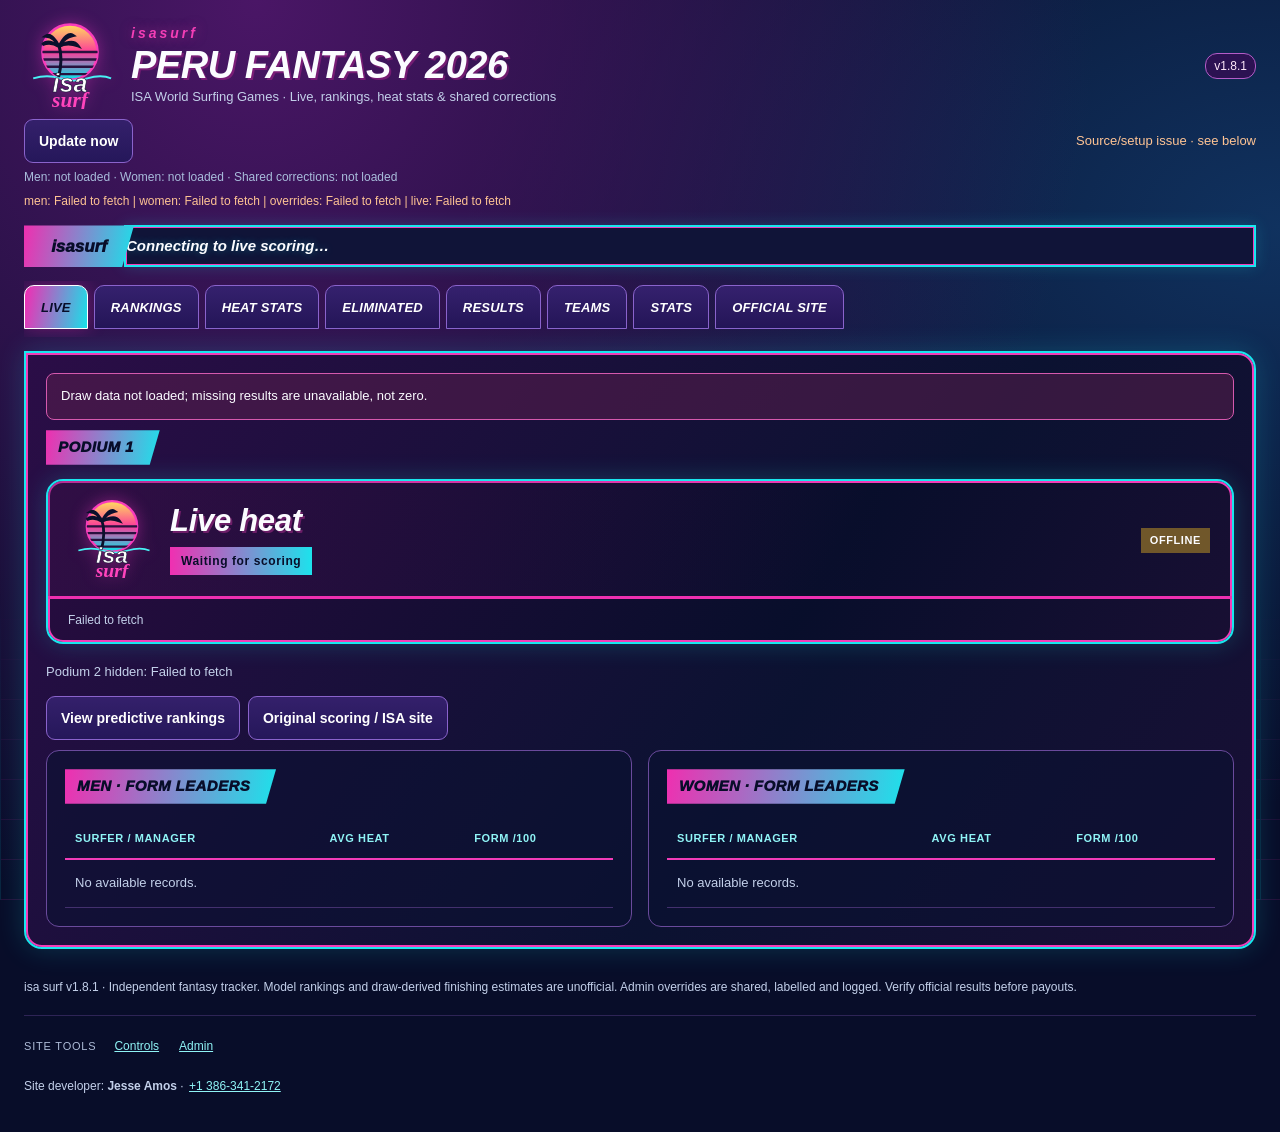
==== commit 3ec3cfe6: "Add files via upload" ====
--- a/index.html
+++ b/index.html
@@ -1,4 +1,4 @@
-<!doctype html><html lang="en"><head><meta charset="utf-8"><meta name="viewport" content="width=device-width,initial-scale=1,viewport-fit=cover"><meta name="theme-color" content="#080d29"><title>isa surf · Peru Fantasy v1.8.0</title><link rel="preconnect" href="https://isa-proxy.ignitecontentlab.workers.dev"><link rel="preconnect" href="https://flagcdn.com"><style>*{box-sizing:border-box}html{color-scheme:dark;-webkit-text-size-adjust:100%}body{margin:0;background:radial-gradient(ellipse at 25% 0,#351149,transparent 65%),#080d29;color:#f4f7ff;font:14px/1.4 Arial,sans-serif;min-height:100vh}body:before{content:'';position:fixed;inset:65% 0 0;pointer-events:none;opacity:.1;background:repeating-linear-gradient(90deg,#12e5ee 0 1px,transparent 1px 60px),repeating-linear-gradient(0deg,#f333b6 0 1px,transparent 1px 40px);mask-image:linear-gradient(transparent,#000)}header,main,footer{position:relative;max-width:1240px;margin:auto;padding:14px}header{padding-top:max(16px,env(safe-area-inset-top))}.mast{display:flex;gap:15px;align-items:center}.logo{width:100px;flex:none;filter:drop-shadow(0 0 8px #f834c465);animation:bob 4s infinite ease-in-out}.logo svg{display:block;width:100%;height:auto}.headtext{flex:1;min-width:0}.brandwords{color:#f43eb6;font-size:14px;letter-spacing:2px;font-style:italic;font-weight:900}h1{font-size:26px;text-transform:uppercase;font-style:italic;margin:0}.sub,.note{color:#afc0dd}.sub{font-size:12px}.version{font-size:10px;border:1px solid #72548e;padding:3px 8px;border-radius:12px;white-space:nowrap}button,select,.button{font:700 12px Arial,sans-serif;background:#27255e;color:white;border:1px solid #5b529b;border-radius:8px;padding:7px 11px;text-decoration:none;cursor:pointer}button:hover{border-color:#14e4ec}button.on{background:linear-gradient(100deg,#f32bb3,#18e1e9);color:#080d29}button:disabled{opacity:.5;cursor:wait}input,textarea{font:12px Arial,sans-serif;padding:7px 8px;border:1px solid #61518d;border-radius:7px;color:white;background:#101431}input[type=text],input[type=password],textarea{width:100%}input[type=number]{width:88px}textarea{min-height:65px}label{font-size:11px;color:#bbcee8}.row,.toolbar{display:flex;flex-wrap:wrap;gap:8px;align-items:center}.row{margin-bottom:10px}.toolbar{margin-top:10px}#status{margin-left:auto;color:#8ce2c3;font-size:11px}#times,#errors{font-size:10px;color:#a9bddc;margin-top:5px}#errors,.error{color:#ffc494!important}nav{display:flex;gap:4px;overflow:auto;scrollbar-width:none;margin-top:12px}nav button{flex:none;font-size:11px;text-transform:uppercase;font-style:italic;border-radius:9px 9px 0 0;padding:9px 12px;white-space:nowrap}main{padding-top:0}.panel{padding:15px;background:linear-gradient(125deg,#270e40,#0b1231 60%,#170d31);border:2px solid #13e4ed;border-radius:0 18px 18px 18px;box-shadow:inset 0 0 0 2px #ef2eb5,0 0 22px #12e5ee30;min-height:260px}h2{display:inline-block;margin:0 0 10px;padding:4px 23px 4px 10px;background:linear-gradient(100deg,#ef2fb0,#1ce2eb);color:#080d29;clip-path:polygon(0 0,100% 0,calc(100% - 10px) 100%,0 100%);font-size:13px;font-weight:950;font-style:italic;text-transform:uppercase}h3{font-size:14px;color:#71edf1}.note{font-size:11px;line-height:1.55}.notice{font-size:11px;border:1px solid #ae3d86;background:#51204470;border-radius:8px;padding:8px 10px;margin-bottom:10px}.card{min-width:0;border:1px solid #44346d;border-radius:12px;background:#0b123190;padding:12px;margin:12px 0}.grid{display:grid;grid-template-columns:repeat(auto-fit,minmax(min(100%,390px),1fr));gap:12px}.grid>.card{margin:0}.scroll{max-width:100%;overflow:auto}table{width:100%;border-collapse:collapse;font-size:12px}th{text-align:left;padding:6px 5px;border-bottom:2px solid #ed32b1;color:#76eaf0;font-size:10px;text-transform:uppercase;letter-spacing:.6px;white-space:nowrap}td{padding:8px 5px;border-bottom:1px solid #362858}.name{font-size:calc(14px * var(--ns,1));font-style:italic;font-weight:850;min-width:130px;overflow-wrap:anywhere;line-height:1.25}.name small{display:block;font:400 10px/1.4 Arial;color:#adbfdb;margin-top:4px}.num{text-align:right;white-space:nowrap;font-variant-numeric:tabular-nums}.place,.rank{color:#ffdf73;font-style:italic;font-weight:950}.rank{font-size:19px}.owner{display:inline-block;background:#c51b8f;color:#fff;padding:2px 7px;border-radius:5px;white-space:nowrap;font-size:11px;font-style:italic;font-weight:850}.state{font-size:10px;color:#bfd2ed}.state.eliminated{color:#ff98bc}.state.repechage{color:#ffd18e}.teamrow{display:grid;grid-template-columns:26px minmax(0,1fr) auto auto;gap:7px 11px;align-items:center;padding:11px 2px;border-bottom:1px solid #3c2d60}.teamrow .owner{font-size:13px}.meta{display:block;font-size:10px;color:#adc0dd;margin-top:4px}.total{font-size:23px;font-weight:950;font-style:italic;text-align:right}.total small{display:block;font-size:9px;font-weight:400;font-style:normal;color:#b1c2dd}.total.proj{color:#6df1f3}.chips{grid-column:2/-1;display:flex;flex-wrap:wrap;gap:4px}.chip{padding:3px 6px;background:#10132f;border:1px solid #4b3c6c;border-left:3px solid #5489dd;border-radius:6px;font-size:10px;overflow-wrap:anywhere}.chip.eliminated{border-left-color:#f05b9b}.chip b{color:#ffdc73}.flag{width:23px;height:16px;object-fit:contain;vertical-align:-2px;margin-right:3px;border-radius:2px}.metricgrid{display:grid;grid-template-columns:repeat(auto-fit,minmax(135px,1fr));gap:8px}.metric{padding:12px;background:#0d1536;border:1px solid #44356c;border-radius:10px}.metric strong{display:block;color:#ffdf70;font-size:27px;font-style:italic}.metric small{font-size:11px;color:#b3c6df}.barline{display:grid;grid-template-columns:70px 1fr 50px;gap:8px;align-items:center;margin:6px 0}.barbg{height:13px;background:#080d29;border:1px solid #423263;border-radius:7px;overflow:hidden}.barbg span{display:block;height:100%;background:linear-gradient(90deg,#f030ae,#15e3ec)}.livepanel{border:2px solid #13e5ee;border-radius:17px;background:linear-gradient(120deg,#280c40,#080e2b 65%,#180f33);box-shadow:inset 0 0 0 2px #ed30b1,0 0 22px #12e5ee30;overflow:hidden;margin-bottom:12px}.livehead{display:flex;align-items:center;gap:15px;padding:16px;border-bottom:2px solid #ee30b0}.livehead .logo{width:90px}.liveheading{flex:1;min-width:0}.liveheading strong{display:block;font-size:25px;font-style:italic;overflow-wrap:anywhere}.heatlabel{display:inline-block;background:linear-gradient(90deg,#f02fb1,#1de2ec);color:#080d29;padding:3px 11px;margin-top:6px;font-size:11px;font-weight:900}.clockbox{text-align:right;flex:none}.clock{font-size:40px;line-height:1;font-variant-numeric:tabular-nums;font-style:italic;font-weight:950}.badge{display:inline-block;background:#70572a;padding:3px 8px;font-size:10px;font-weight:900;margin-top:4px}.badge.running{background:#e9207e;animation:blink 1.4s infinite}.badge.final{background:#13775d}.liverows{padding:0 13px}.livecols{display:grid;grid-template-columns:30px minmax(0,1fr) 60px 130px 105px;gap:10px;color:#94bfd8;font-size:9px;letter-spacing:1px;text-transform:uppercase;padding:8px 0 3px}.livecols span:nth-last-child(-n+2){text-align:right}.surfer{display:grid;grid-template-columns:30px minmax(0,1fr) 60px 130px 105px;gap:6px 10px;align-items:center;padding:12px 0;border-bottom:1px solid #7b2d8044}.surfer .name{min-width:0;font-size:calc(23px * var(--ns,1))}.surfer .score{font-size:31px;font-weight:950;font-style:italic;text-align:right;font-variant-numeric:tabular-nums}.surfer:first-of-type .score{color:#ffdb68}.managercell{text-align:right;min-width:0}.managercell small{display:block;color:#d4bb70;letter-spacing:1px;font-size:8px;margin-bottom:3px}.managergold{display:inline-block;max-width:100%;overflow-wrap:anywhere;padding:5px 12px;color:#1a1430;background:linear-gradient(140deg,#fff0a1,#ffd05b 60%,#e6a52e);border:1px solid #fff1b0;border-radius:7px;font-size:15px;font-weight:950;font-style:italic;box-shadow:0 0 14px #ffd35f35}.undrafted{color:#95a7c4;font-size:11px}.prioritywrap{display:flex;justify-content:center}.priority{width:44px;height:44px;display:flex;align-items:center;justify-content:center;border:2px solid #64f6ff;border-radius:50%;background:radial-gradient(circle at 30% 20%,#13647e,#111a42 75%);color:#9bfcff;font-size:15px;font-weight:950;font-style:italic;box-shadow:0 0 12px #12e8fa42;animation:pop .45s ease-out}.priority.p2{border-color:#ff6dda;box-shadow:0 0 12px #f631bf42;color:#ffb9ed;background:radial-gradient(circle at 30% 20%,#671c66,#19123f 75%)}.priority.p3,.priority.p4{border-color:#9caec9;box-shadow:none;color:#d0e1f1}.needs{grid-column:2/-1;justify-self:start;padding:2px 8px;border-radius:5px;background:#ffdf6d;color:#0a0e28;font-size:11px;font-weight:900}.wavechips{display:flex;gap:4px;flex-wrap:wrap;margin-top:5px}.wave{font:700 10px Arial;color:#8eeff3;border:1px solid #385e7a;border-radius:5px;padding:2px 5px}.adminmark{display:inline-block;font:700 9px Arial;color:#ffdb73;border:1px solid #8b7034;border-radius:4px;padding:1px 4px;margin-left:4px}.livefoot{padding:8px 14px;color:#adc0dd;font-size:10px}.enter{animation:slidein .5s ease-out both;animation-delay:var(--d,0ms)}.pulse{animation:scorepulse .65s ease-out}.ticker{display:flex;height:38px;margin-top:10px}.tickbrand{width:96px;flex:none;display:flex;align-items:center;justify-content:center;background:linear-gradient(100deg,#ef2fb0,#1ae1ea);clip-path:polygon(0 0,100% 0,calc(100% - 12px) 100%,0 100%);color:#080d29;font-size:17px;font-style:italic;font-weight:950;z-index:1}.track{position:relative;flex:1;min-width:0;overflow:hidden;margin-left:-10px;border:2px solid #0ee2e9;background:#101438;box-shadow:inset 0 0 0 1px #ed30b5}#tickertext{position:absolute;left:0;line-height:34px;white-space:nowrap;font-size:13px;font-style:italic;font-weight:850}#tickertext.still{position:relative;display:block;text-align:center;padding:0 10px}.formgrid{display:grid;grid-template-columns:repeat(auto-fit,minmax(min(100%,210px),1fr));gap:12px}.formgrid label{display:block}.formgrid select,.formgrid input{width:100%;margin-top:4px}.adminpreview{margin-top:12px;padding:12px;border:1px solid #be9649;border-radius:10px;background:#372b1740}#adminMessage{color:#ffc98a;font-size:12px;white-space:pre-wrap}.auditreason{max-width:220px;overflow-wrap:anywhere}.motion-off *{animation:none!important;transition:none!important}footer{font-size:10px;color:#9aaed0;padding-bottom:30px}a{color:#6deff3}[hidden]{display:none!important}@keyframes bob{50%{transform:translateY(-3px)}}@keyframes blink{50%{opacity:.5}}@keyframes slidein{from{opacity:0;transform:translateX(-15px)}to{opacity:1;transform:none}}@keyframes pop{from{opacity:0;transform:scale(.3) rotate(-100deg)}to{opacity:1;transform:none}}@keyframes scorepulse{0%{color:#05f5fa;text-shadow:0 0 15px #00efff;transform:scale(1.1)}100%{transform:none}}@media(max-width:650px){header,main,footer{padding:10px}main{padding-top:0}.mast{gap:10px}.logo{width:65px}h1{font-size:18px}.sub{font-size:10px}.version{font-size:9px}.panel{padding:10px}.livehead{padding:11px;gap:9px}.livehead .logo{width:60px}.liveheading strong{font-size:17px}.heatlabel{font-size:9px}.clock{font-size:28px}.livecols{display:none}.surfer{grid-template-columns:25px minmax(0,1fr) 38px 75px;gap:6px 8px}.surfer .name{font-size:calc(17px * var(--ns,1))}.surfer .score{grid-column:4;grid-row:1;font-size:25px}.prioritywrap{grid-column:3;grid-row:1}.priority{width:33px;height:33px;font-size:12px}.managercell{grid-column:2/-1;text-align:left;grid-row:2;display:flex;gap:6px;align-items:center}.managercell small{margin:0}.managergold{font-size:12px;padding:3px 10px}.needs{grid-row:3}.name{min-width:112px;font-size:calc(12px * var(--ns,1))}.teamrow{gap:6px 8px}.total{font-size:19px}.flag{width:20px;height:14px}.tickbrand{width:75px;font-size:14px}.card{padding:9px}}@media(prefers-reduced-motion:reduce){*{animation:none!important;transition:none!important}}
+<!doctype html><html lang="en"><head><meta charset="utf-8"><meta name="viewport" content="width=device-width,initial-scale=1,viewport-fit=cover"><meta name="theme-color" content="#080d29"><title>isa surf · Peru Fantasy v1.8.1</title><link rel="preconnect" href="https://isa-proxy.ignitecontentlab.workers.dev"><link rel="preconnect" href="https://flagcdn.com"><style>*{box-sizing:border-box}html{color-scheme:dark;-webkit-text-size-adjust:100%}body{margin:0;background:radial-gradient(ellipse at 25% 0,#351149,transparent 65%),#080d29;color:#f4f7ff;font:14px/1.4 Arial,sans-serif;min-height:100vh}body:before{content:'';position:fixed;inset:65% 0 0;pointer-events:none;opacity:.1;background:repeating-linear-gradient(90deg,#12e5ee 0 1px,transparent 1px 60px),repeating-linear-gradient(0deg,#f333b6 0 1px,transparent 1px 40px);mask-image:linear-gradient(transparent,#000)}header,main,footer{position:relative;max-width:1240px;margin:auto;padding:14px}header{padding-top:max(16px,env(safe-area-inset-top))}.mast{display:flex;gap:15px;align-items:center}.logo{width:100px;flex:none;filter:drop-shadow(0 0 8px #f834c465);animation:bob 4s infinite ease-in-out}.logo svg{display:block;width:100%;height:auto}.headtext{flex:1;min-width:0}.brandwords{color:#f43eb6;font-size:14px;letter-spacing:2px;font-style:italic;font-weight:900}h1{font-size:26px;text-transform:uppercase;font-style:italic;margin:0}.sub,.note{color:#afc0dd}.sub{font-size:12px}.version{font-size:10px;border:1px solid #72548e;padding:3px 8px;border-radius:12px;white-space:nowrap}button,select,.button{font:700 12px Arial,sans-serif;background:#27255e;color:white;border:1px solid #5b529b;border-radius:8px;padding:7px 11px;text-decoration:none;cursor:pointer}button:hover{border-color:#14e4ec}button.on{background:linear-gradient(100deg,#f32bb3,#18e1e9);color:#080d29}button:disabled{opacity:.5;cursor:wait}input,textarea{font:12px Arial,sans-serif;padding:7px 8px;border:1px solid #61518d;border-radius:7px;color:white;background:#101431}input[type=text],input[type=password],textarea{width:100%}input[type=number]{width:88px}textarea{min-height:65px}label{font-size:11px;color:#bbcee8}.row,.toolbar{display:flex;flex-wrap:wrap;gap:8px;align-items:center}.row{margin-bottom:10px}.toolbar{margin-top:10px}#status{margin-left:auto;color:#8ce2c3;font-size:11px}#times,#errors{font-size:10px;color:#a9bddc;margin-top:5px}#errors,.error{color:#ffc494!important}nav{display:flex;gap:4px;overflow:auto;scrollbar-width:none;margin-top:12px}nav button{flex:none;font-size:11px;text-transform:uppercase;font-style:italic;border-radius:9px 9px 0 0;padding:9px 12px;white-space:nowrap}main{padding-top:0}.panel{padding:15px;background:linear-gradient(125deg,#270e40,#0b1231 60%,#170d31);border:2px solid #13e4ed;border-radius:0 18px 18px 18px;box-shadow:inset 0 0 0 2px #ef2eb5,0 0 22px #12e5ee30;min-height:260px}h2{display:inline-block;margin:0 0 10px;padding:4px 23px 4px 10px;background:linear-gradient(100deg,#ef2fb0,#1ce2eb);color:#080d29;clip-path:polygon(0 0,100% 0,calc(100% - 10px) 100%,0 100%);font-size:13px;font-weight:950;font-style:italic;text-transform:uppercase}h3{font-size:14px;color:#71edf1}.note{font-size:11px;line-height:1.55}.notice{font-size:11px;border:1px solid #ae3d86;background:#51204470;border-radius:8px;padding:8px 10px;margin-bottom:10px}.card{min-width:0;border:1px solid #44346d;border-radius:12px;background:#0b123190;padding:12px;margin:12px 0}.grid{display:grid;grid-template-columns:repeat(auto-fit,minmax(min(100%,390px),1fr));gap:12px}.grid>.card{margin:0}.scroll{max-width:100%;overflow:auto}table{width:100%;border-collapse:collapse;font-size:12px}th{text-align:left;padding:6px 5px;border-bottom:2px solid #ed32b1;color:#76eaf0;font-size:10px;text-transform:uppercase;letter-spacing:.6px;white-space:nowrap}td{padding:8px 5px;border-bottom:1px solid #362858}.name{font-size:calc(14px * var(--ns,1));font-style:italic;font-weight:850;min-width:130px;overflow-wrap:anywhere;line-height:1.25}.name small{display:block;font:400 10px/1.4 Arial;color:#adbfdb;margin-top:4px}.num{text-align:right;white-space:nowrap;font-variant-numeric:tabular-nums}.place,.rank{color:#ffdf73;font-style:italic;font-weight:950}.rank{font-size:19px}.owner{display:inline-block;background:#c51b8f;color:#fff;padding:2px 7px;border-radius:5px;white-space:nowrap;font-size:11px;font-style:italic;font-weight:850}.state{font-size:10px;color:#bfd2ed}.state.eliminated{color:#ff98bc}.state.repechage{color:#ffd18e}.teamrow{display:grid;grid-template-columns:26px minmax(0,1fr) auto auto;gap:7px 11px;align-items:center;padding:11px 2px;border-bottom:1px solid #3c2d60}.teamrow .owner{font-size:13px}.meta{display:block;font-size:10px;color:#adc0dd;margin-top:4px}.total{font-size:23px;font-weight:950;font-style:italic;text-align:right}.total small{display:block;font-size:9px;font-weight:400;font-style:normal;color:#b1c2dd}.total.proj{color:#6df1f3}.chips{grid-column:2/-1;display:flex;flex-wrap:wrap;gap:4px}.chip{padding:3px 6px;background:#10132f;border:1px solid #4b3c6c;border-left:3px solid #5489dd;border-radius:6px;font-size:10px;overflow-wrap:anywhere}.chip.eliminated{border-left-color:#f05b9b}.chip b{color:#ffdc73}.flag{width:23px;height:16px;object-fit:contain;vertical-align:-2px;margin-right:3px;border-radius:2px}.metricgrid{display:grid;grid-template-columns:repeat(auto-fit,minmax(135px,1fr));gap:8px}.metric{padding:12px;background:#0d1536;border:1px solid #44356c;border-radius:10px}.metric strong{display:block;color:#ffdf70;font-size:27px;font-style:italic}.metric small{font-size:11px;color:#b3c6df}.barline{display:grid;grid-template-columns:70px 1fr 50px;gap:8px;align-items:center;margin:6px 0}.barbg{height:13px;background:#080d29;border:1px solid #423263;border-radius:7px;overflow:hidden}.barbg span{display:block;height:100%;background:linear-gradient(90deg,#f030ae,#15e3ec)}.livepanel{border:2px solid #13e5ee;border-radius:17px;background:linear-gradient(120deg,#280c40,#080e2b 65%,#180f33);box-shadow:inset 0 0 0 2px #ed30b1,0 0 22px #12e5ee30;overflow:hidden;margin-bottom:12px}.livehead{display:flex;align-items:center;gap:15px;padding:16px;border-bottom:2px solid #ee30b0}.livehead .logo{width:90px}.liveheading{flex:1;min-width:0}.liveheading strong{display:block;font-size:25px;font-style:italic;overflow-wrap:anywhere}.heatlabel{display:inline-block;background:linear-gradient(90deg,#f02fb1,#1de2ec);color:#080d29;padding:3px 11px;margin-top:6px;font-size:11px;font-weight:900}.clockbox{text-align:right;flex:none}.clock{font-size:40px;line-height:1;font-variant-numeric:tabular-nums;font-style:italic;font-weight:950}.badge{display:inline-block;background:#70572a;padding:3px 8px;font-size:10px;font-weight:900;margin-top:4px}.badge.running{background:#e9207e;animation:blink 1.4s infinite}.badge.final{background:#13775d}.liverows{padding:0 13px}.livecols{display:grid;grid-template-columns:30px minmax(0,1fr) 60px 130px 105px;gap:10px;color:#94bfd8;font-size:9px;letter-spacing:1px;text-transform:uppercase;padding:8px 0 3px}.livecols span:nth-last-child(-n+2){text-align:right}.surfer{display:grid;grid-template-columns:30px minmax(0,1fr) 60px 130px 105px;gap:6px 10px;align-items:center;padding:12px 0;border-bottom:1px solid #7b2d8044}.surfer .name{min-width:0;font-size:calc(23px * var(--ns,1))}.surfer .score{font-size:31px;font-weight:950;font-style:italic;text-align:right;font-variant-numeric:tabular-nums}.surfer:first-of-type .score{color:#ffdb68}.managercell{text-align:right;min-width:0}.managercell small{display:block;color:#d4bb70;letter-spacing:1px;font-size:8px;margin-bottom:3px}.managergold{display:inline-block;max-width:100%;overflow-wrap:anywhere;padding:5px 12px;color:#1a1430;background:linear-gradient(140deg,#fff0a1,#ffd05b 60%,#e6a52e);border:1px solid #fff1b0;border-radius:7px;font-size:15px;font-weight:950;font-style:italic;box-shadow:0 0 14px #ffd35f35}.undrafted{color:#95a7c4;font-size:11px}.prioritywrap{display:flex;justify-content:center}.priority{width:44px;height:44px;display:flex;align-items:center;justify-content:center;border:2px solid #64f6ff;border-radius:50%;background:radial-gradient(circle at 30% 20%,#13647e,#111a42 75%);color:#9bfcff;font-size:15px;font-weight:950;font-style:italic;box-shadow:0 0 12px #12e8fa42;animation:pop .45s ease-out}.priority.p2{border-color:#ff6dda;box-shadow:0 0 12px #f631bf42;color:#ffb9ed;background:radial-gradient(circle at 30% 20%,#671c66,#19123f 75%)}.priority.p3,.priority.p4{border-color:#9caec9;box-shadow:none;color:#d0e1f1}.needs{grid-column:2/-1;justify-self:start;padding:2px 8px;border-radius:5px;background:#ffdf6d;color:#0a0e28;font-size:11px;font-weight:900}.wavechips{display:flex;gap:4px;flex-wrap:wrap;margin-top:5px}.wave{font:700 10px Arial;color:#8eeff3;border:1px solid #385e7a;border-radius:5px;padding:2px 5px}.adminmark{display:inline-block;font:700 9px Arial;color:#ffdb73;border:1px solid #8b7034;border-radius:4px;padding:1px 4px;margin-left:4px}.livefoot{padding:8px 14px;color:#adc0dd;font-size:10px}.enter{animation:slidein .5s ease-out both;animation-delay:var(--d,0ms)}.pulse{animation:scorepulse .65s ease-out}.ticker{display:flex;height:38px;margin-top:10px}.tickbrand{width:96px;flex:none;display:flex;align-items:center;justify-content:center;background:linear-gradient(100deg,#ef2fb0,#1ae1ea);clip-path:polygon(0 0,100% 0,calc(100% - 12px) 100%,0 100%);color:#080d29;font-size:17px;font-style:italic;font-weight:950;z-index:1}.track{position:relative;flex:1;min-width:0;overflow:hidden;margin-left:-10px;border:2px solid #0ee2e9;background:#101438;box-shadow:inset 0 0 0 1px #ed30b5}#tickertext{position:absolute;left:0;line-height:34px;white-space:nowrap;font-size:13px;font-style:italic;font-weight:850}#tickertext.still{position:relative;display:block;text-align:center;padding:0 10px}.formgrid{display:grid;grid-template-columns:repeat(auto-fit,minmax(min(100%,210px),1fr));gap:12px}.formgrid label{display:block}.formgrid select,.formgrid input{width:100%;margin-top:4px}.adminpreview{margin-top:12px;padding:12px;border:1px solid #be9649;border-radius:10px;background:#372b1740}#adminMessage{color:#ffc98a;font-size:12px;white-space:pre-wrap}.auditreason{max-width:220px;overflow-wrap:anywhere}.motion-off *{animation:none!important;transition:none!important}footer{font-size:10px;color:#9aaed0;padding-bottom:30px}a{color:#6deff3}[hidden]{display:none!important}@keyframes bob{50%{transform:translateY(-3px)}}@keyframes blink{50%{opacity:.5}}@keyframes slidein{from{opacity:0;transform:translateX(-15px)}to{opacity:1;transform:none}}@keyframes pop{from{opacity:0;transform:scale(.3) rotate(-100deg)}to{opacity:1;transform:none}}@keyframes scorepulse{0%{color:#05f5fa;text-shadow:0 0 15px #00efff;transform:scale(1.1)}100%{transform:none}}@media(max-width:650px){header,main,footer{padding:10px}main{padding-top:0}.mast{gap:10px}.logo{width:65px}h1{font-size:18px}.sub{font-size:10px}.version{font-size:9px}.panel{padding:10px}.livehead{padding:11px;gap:9px}.livehead .logo{width:60px}.liveheading strong{font-size:17px}.heatlabel{font-size:9px}.clock{font-size:28px}.livecols{display:none}.surfer{grid-template-columns:25px minmax(0,1fr) 38px 75px;gap:6px 8px}.surfer .name{font-size:calc(17px * var(--ns,1))}.surfer .score{grid-column:4;grid-row:1;font-size:25px}.prioritywrap{grid-column:3;grid-row:1}.priority{width:33px;height:33px;font-size:12px}.managercell{grid-column:2/-1;text-align:left;grid-row:2;display:flex;gap:6px;align-items:center}.managercell small{margin:0}.managergold{font-size:12px;padding:3px 10px}.needs{grid-row:3}.name{min-width:112px;font-size:calc(12px * var(--ns,1))}.teamrow{gap:6px 8px}.total{font-size:19px}.flag{width:20px;height:14px}.tickbrand{width:75px;font-size:14px}.card{padding:9px}}@media(prefers-reduced-motion:reduce){*{animation:none!important;transition:none!important}}
  .projectionbrief{display:block;font-size:11px;color:#e6ce8b;line-height:1.5;margin-top:4px}.managercards h4{margin:20px 0 8px;color:#f6dc8b}.managercards .scroll{max-width:100%}.managercards table{min-width:580px}#podium2panel[hidden]{display:none!important}#podium2panel{margin-top:20px}.p2-visible{animation:p2in .25s ease-out}@keyframes p2in{from{opacity:0;transform:translateY(10px)}to{opacity:1;transform:none}}@media(prefers-reduced-motion:reduce){.p2-visible{animation:none}}</style><style id="neon-readable">/* isasurf Neon Readable skin */
 :root{--n-pink:#f23cb8;--n-cyan:#19e6ee;--n-gold:#ffd966;--n-text:#fbfcff;--n-muted:#c3d0ea}
 html{font-size:16px}
@@ -63,8 +63,8 @@
 input:not([type=checkbox]):not([type=radio]),textarea,select{font-size:16px}.formgrid{grid-template-columns:minmax(0,1fr)}footer{font-size:11px}}
 @media(max-width:360px){header,main,footer{padding-left:8px;padding-right:8px}.panel{padding:8px}.livehead .logo{display:none}.liveheading strong{font-size:20px}.surfer{grid-template-columns:18px minmax(0,1fr) 40px 66px;gap:8px 6px}.surfer>.name{font-size:17px}.surfer>.score{font-size:26px}.managercell small{display:none}.managergold{font-size:12px}}
 @media(prefers-reduced-motion:reduce){*,*:before,*:after{animation:none!important;transition:none!important;scroll-behavior:auto!important}}
-</style></head><body><header><div class="mast"><div class="logo"><svg viewBox="0 0 150 142" xmlns="http://www.w3.org/2000/svg" role="img" aria-label="isa surf"><defs><linearGradient id="ss" x2="0" y2="1"><stop stop-color="#ffde5d"/><stop offset=".5" stop-color="#fc3c99"/><stop offset="1" stop-color="#04e5ec"/></linearGradient><clipPath id="sc"><circle cx="75" cy="49" r="45"/></clipPath></defs><circle cx="75" cy="49" r="45" fill="url(#ss)" stroke="#fa3cbb" stroke-width="4"/><g clip-path="url(#sc)" stroke="#29113f" stroke-width="4"><path d="M20 49H130M20 61H130M20 73H130M20 85H130"/></g><path d="M56 91Q64 61 57 38M57 40Q39 27 30 37Q44 31 57 40M57 40Q45 17 36 23Q50 24 57 40M57 40Q70 15 80 22Q65 25 57 40M57 40Q80 27 88 39Q70 32 57 40" fill="none" stroke="#0b102c" stroke-width="5" stroke-linecap="round"/><path d="M15 92Q38 85 59 92T103 92T142 92" fill="none" stroke="#48f2f5" stroke-width="3"/><text x="75" y="114" text-anchor="middle" fill="#fff" stroke="#111631" stroke-width="1" font-family="Arial,sans-serif" font-size="41" font-weight="900" font-style="italic">isa</text><text x="75" y="139" text-anchor="middle" fill="#ff44bc" font-family="Georgia,serif" font-size="35" font-weight="bold" font-style="italic">surf</text></svg></div><div class="headtext"><div class="brandwords">isasurf</div><h1>Peru Fantasy 2026</h1><div class="sub">ISA World Surfing Games · Live, rankings, heat stats & shared corrections</div></div><span class="version">v1.8.0</span></div><div class="toolbar"><button id="refresh">Update now</button><span id="status" role="status">Connecting…</span></div><div id="times"></div><div id="errors" role="status"></div><div class="ticker"><div class="tickbrand">isasurf</div><div class="track" id="track"><span id="tickertext">Connecting…</span></div></div><nav id="tabs" aria-label="Website sections"></nav></header><main><div id="view" class="panel">Loading…</div></main><footer>isa surf v1.8.0 · Independent fantasy tracker. Model rankings and draw-derived finishing estimates are unofficial. Admin overrides are shared, labelled and logged. Verify official results before payouts.</footer><input type="file" id="file" accept=".json,application/json" hidden><script>"use strict";
-const VERSION='1.8.0',WORKER='https://isa-proxy.ignitecontentlab.workers.dev/';
+select{color-scheme:dark;background-color:#27255e}select option,select optgroup{background-color:#101431!important;color:#f4f7ff!important}select option:checked{background-color:#27255e!important;color:#fff!important}</style></head><body><header><div class="mast"><div class="logo"><svg viewBox="0 0 150 142" xmlns="http://www.w3.org/2000/svg" role="img" aria-label="isa surf"><defs><linearGradient id="ss" x2="0" y2="1"><stop stop-color="#ffde5d"/><stop offset=".5" stop-color="#fc3c99"/><stop offset="1" stop-color="#04e5ec"/></linearGradient><clipPath id="sc"><circle cx="75" cy="49" r="45"/></clipPath></defs><circle cx="75" cy="49" r="45" fill="url(#ss)" stroke="#fa3cbb" stroke-width="4"/><g clip-path="url(#sc)" stroke="#29113f" stroke-width="4"><path d="M20 49H130M20 61H130M20 73H130M20 85H130"/></g><path d="M56 91Q64 61 57 38M57 40Q39 27 30 37Q44 31 57 40M57 40Q45 17 36 23Q50 24 57 40M57 40Q70 15 80 22Q65 25 57 40M57 40Q80 27 88 39Q70 32 57 40" fill="none" stroke="#0b102c" stroke-width="5" stroke-linecap="round"/><path d="M15 92Q38 85 59 92T103 92T142 92" fill="none" stroke="#48f2f5" stroke-width="3"/><text x="75" y="114" text-anchor="middle" fill="#fff" stroke="#111631" stroke-width="1" font-family="Arial,sans-serif" font-size="41" font-weight="900" font-style="italic">isa</text><text x="75" y="139" text-anchor="middle" fill="#ff44bc" font-family="Georgia,serif" font-size="35" font-weight="bold" font-style="italic">surf</text></svg></div><div class="headtext"><div class="brandwords">isasurf</div><h1>Peru Fantasy 2026</h1><div class="sub">ISA World Surfing Games · Live, rankings, heat stats & shared corrections</div></div><span class="version">v1.8.1</span></div><div class="toolbar"><button id="refresh">Update now</button><span id="status" role="status">Connecting…</span></div><div id="times"></div><div id="errors" role="status"></div><div class="ticker"><div class="tickbrand">isasurf</div><div class="track" id="track"><span id="tickertext">Connecting…</span></div></div><nav id="tabs" aria-label="Website sections"></nav></header><main><div id="view" class="panel">Loading…</div></main><footer>isa surf v1.8.1 · Independent fantasy tracker. Model rankings and draw-derived finishing estimates are unofficial. Admin overrides are shared, labelled and logged. Verify official results before payouts.</footer><input type="file" id="file" accept=".json,application/json" hidden><script>"use strict";
+const VERSION='1.8.1',WORKER='https://isa-proxy.ignitecontentlab.workers.dev/';
 const PICKS=[{"name": "Lucca Mesinas", "country": "PER", "owner": "Scott", "gender": "M"}, {"name": "Ethan Ewing", "country": "AUS", "owner": "Tony", "gender": "M"}, {"name": "Yago Dora", "country": "BRA", "owner": "Butters", "gender": "M"}, {"name": "Italo Ferreira", "country": "BRA", "owner": "Cody", "gender": "M"}, {"name": "Griffin Colapinto", "country": "USA", "owner": "Jay", "gender": "M"}, {"name": "Kauli Vaast", "country": "FRA", "owner": "Jesse", "gender": "M"}, {"name": "Alonso Correa", "country": "PER", "owner": "Radin", "gender": "M"}, {"name": "Kanoa Igarashi", "country": "JPN", "owner": "Chucky", "gender": "M"}, {"name": "Liam O’Brien", "country": "AUS", "owner": "Kevin", "gender": "M"}, {"name": "Cole Houshmand", "country": "USA", "owner": "Danny", "gender": "M"}, {"name": "Leonardo Fioravanti", "country": "ITA", "owner": "Danny", "gender": "M"}, {"name": "Rio Waida", "country": "INA", "owner": "Kevin", "gender": "M"}, {"name": "Crosby Colapinto", "country": "USA", "owner": "Chucky", "gender": "M"}, {"name": "Marco Mignot", "country": "FRA", "owner": "Radin", "gender": "M"}, {"name": "Miguel Pupo", "country": "BRA", "owner": "Jesse", "gender": "M"}, {"name": "George Pittar", "country": "AUS", "owner": "Jay", "gender": "M"}, {"name": "Connor O’Leary", "country": "JPN", "owner": "Cody", "gender": "M"}, {"name": "Tim Elter", "country": "GER", "owner": "Butters", "gender": "M"}, {"name": "Conor Donegan", "country": "ESP", "owner": "Tony", "gender": "M"}, {"name": "Hans Odriozola", "country": "GER", "owner": "Scott", "gender": "M"}, {"name": "Joaquin Muñoz Larreta", "country": "ARG", "owner": "Scott", "gender": "M"}, {"name": "Guilherme Ribeiro", "country": "POR", "owner": "Tony", "gender": "M"}, {"name": "Jacobo Trigo", "country": "ESP", "owner": "Butters", "gender": "M"}, {"name": "Miguel Tudela", "country": "PER", "owner": "Cody", "gender": "M"}, {"name": "Bryan Perez", "country": "ESA", "owner": "Jay", "gender": "M"}, {"name": "Ntokozo Maphumulo", "country": "RSA", "owner": "Jesse", "gender": "M"}, {"name": "Francisco Ordonhas", "country": "POR", "owner": "Radin", "gender": "M"}, {"name": "Hiroto Ohhara", "country": "JPN", "owner": "Chucky", "gender": "M"}, {"name": "Frederico Morais", "country": "POR", "owner": "Kevin", "gender": "M"}, {"name": "Jorgann Couzinet", "country": "FRA", "owner": "Danny", "gender": "M"}, {"name": "Carissa Moore", "country": "USA", "owner": "Danny", "gender": "W"}, {"name": "Gabriela Bryan", "country": "USA", "owner": "Kevin", "gender": "W"}, {"name": "Sawyer Lindblad", "country": "USA", "owner": "Chucky", "gender": "W"}, {"name": "Janire González-Etxabarri", "country": "ESP", "owner": "Radin", "gender": "W"}, {"name": "Stephanie Gilmore", "country": "AUS", "owner": "Jesse", "gender": "W"}, {"name": "Daniella Rosas", "country": "PER", "owner": "Jay", "gender": "W"}, {"name": "Catalina Zariquiey", "country": "PER", "owner": "Cody", "gender": "W"}, {"name": "Johanne Defay", "country": "FRA", "owner": "Butters", "gender": "W"}, {"name": "Tyler Wright", "country": "AUS", "owner": "Tony", "gender": "W"}, {"name": "Aelan Vaast", "country": "FRA", "owner": "Scott", "gender": "W"}, {"name": "Luana Silva", "country": "BRA", "owner": "Scott", "gender": "W"}, {"name": "Yolanda Hopkins", "country": "POR", "owner": "Tony", "gender": "W"}, {"name": "Sol Aguirre", "country": "PER", "owner": "Butters", "gender": "W"}, {"name": "Nadia Erostarbe", "country": "ESP", "owner": "Cody", "gender": "W"}, {"name": "Leilani McGonagle", "country": "CRC", "owner": "Jay", "gender": "W"}, {"name": "Leihani Zoric", "country": "AUS", "owner": "Jesse", "gender": "W"}, {"name": "Ariane Ochoa", "country": "ESP", "owner": "Radin", "gender": "W"}, {"name": "Francisca Veselko", "country": "POR", "owner": "Chucky", "gender": "W"}, {"name": "Taina Hinckel", "country": "BRA", "owner": "Kevin", "gender": "W"}, {"name": "Kana Nakashio", "country": "JPN", "owner": "Danny", "gender": "W"}],SEEDS=[{"name": "Ethan Ewing", "country": "AUS", "gender": "M", "seed": 1}, {"name": "Italo Ferreira", "country": "BRA", "gender": "M", "seed": 2}, {"name": "Yago Dora", "country": "BRA", "gender": "M", "seed": 3}, {"name": "Griffin Colapinto", "country": "USA", "gender": "M", "seed": 4}, {"name": "Lucca Mesinas", "country": "PER", "gender": "M", "seed": 5}, {"name": "Kanoa Igarashi", "country": "JPN", "gender": "M", "seed": 6}, {"name": "Leonardo Fioravanti", "country": "ITA", "gender": "M", "seed": 7}, {"name": "Alonso Correa", "country": "PER", "gender": "M", "seed": 8}, {"name": "Kauli Vaast", "country": "FRA", "gender": "M", "seed": 9}, {"name": "Miguel Pupo", "country": "BRA", "gender": "M", "seed": 10}, {"name": "Cole Houshmand", "country": "USA", "gender": "M", "seed": 11}, {"name": "Rio Waida", "country": "INA", "gender": "M", "seed": 12}, {"name": "Connor O’Leary", "country": "JPN", "gender": "M", "seed": 13}, {"name": "Crosby Colapinto", "country": "USA", "gender": "M", "seed": 14}, {"name": "Miguel Tudela", "country": "PER", "gender": "M", "seed": 15}, {"name": "Marco Mignot", "country": "FRA", "gender": "M", "seed": 16}, {"name": "George Pittar", "country": "AUS", "gender": "M", "seed": 17}, {"name": "Liam O’Brien", "country": "AUS", "gender": "M", "seed": 18}, {"name": "Hans Odriozola", "country": "GER", "gender": "M", "seed": 19}, {"name": "Tim Elter", "country": "GER", "gender": "M", "seed": 20}, {"name": "Frederico Morais", "country": "POR", "gender": "M", "seed": 21}, {"name": "Jorgann Couzinet", "country": "FRA", "gender": "M", "seed": 22}, {"name": "Guilherme Ribeiro", "country": "POR", "gender": "M", "seed": 23}, {"name": "Francisco Ordonhas", "country": "POR", "gender": "M", "seed": 24}, {"name": "Jacobo Trigo", "country": "ESP", "gender": "M", "seed": 25}, {"name": "Conor Donegan", "country": "ESP", "gender": "M", "seed": 26}, {"name": "Rubén Vitoria", "country": "ESP", "gender": "M", "seed": 27}, {"name": "Kai Odriozola", "country": "GER", "gender": "M", "seed": 28}, {"name": "Luke van Wyk", "country": "RSA", "gender": "M", "seed": 29}, {"name": "I Made Pajar Ariyana", "country": "INA", "gender": "M", "seed": 30}, {"name": "Bryan Pérez", "country": "ESA", "gender": "M", "seed": 31}, {"name": "Samuel Reidy", "country": "CRC", "gender": "M", "seed": 32}, {"name": "Oscar Urbina", "country": "CRC", "gender": "M", "seed": 33}, {"name": "Franco Radziunas", "country": "ARG", "gender": "M", "seed": 34}, {"name": "Joaquin Muñoz Larreta", "country": "ARG", "gender": "M", "seed": 35}, {"name": "Thiago Passeri", "country": "ARG", "gender": "M", "seed": 36}, {"name": "Hiroto Ohhara", "country": "JPN", "gender": "M", "seed": 37}, {"name": "Patrick Langdon-Dark", "country": "GBR", "gender": "M", "seed": 38}, {"name": "Luke Dillon", "country": "GBR", "gender": "M", "seed": 39}, {"name": "Gearoid McDaid", "country": "IRL", "gender": "M", "seed": 40}, {"name": "Tom Butland", "country": "NZL", "gender": "M", "seed": 41}, {"name": "Taimana Marupo", "country": "NZL", "gender": "M", "seed": 42}, {"name": "Lewis Murphy", "country": "NZL", "gender": "M", "seed": 43}, {"name": "Enzo Ackermann", "country": "MEX", "gender": "M", "seed": 44}, {"name": "Tiago Sorrentino", "country": "MEX", "gender": "M", "seed": 45}, {"name": "Micael Lerner", "country": "MEX", "gender": "M", "seed": 46}, {"name": "Roberto Araki", "country": "CHI", "gender": "M", "seed": 47}, {"name": "Noel de la Torre", "country": "CHI", "gender": "M", "seed": 48}, {"name": "León de la Torre", "country": "CHI", "gender": "M", "seed": 49}, {"name": "Sage Katz", "country": "PUR", "gender": "M", "seed": 50}, {"name": "Dwight Pastrana", "country": "PUR", "gender": "M", "seed": 51}, {"name": "Elian Gelabert", "country": "PUR", "gender": "M", "seed": 52}, {"name": "Alex Suarez", "country": "ECU", "gender": "M", "seed": 53}, {"name": "Bruce Burgos", "country": "ECU", "gender": "M", "seed": 54}, {"name": "Maximiliano Saenz", "country": "ECU", "gender": "M", "seed": 55}, {"name": "Darshan Antequera", "country": "CRC", "gender": "M", "seed": 56}, {"name": "Ntokozo Maphumulo", "country": "RSA", "gender": "M", "seed": 57}, {"name": "Dhany Widianto", "country": "INA", "gender": "M", "seed": 58}, {"name": "Harry De Roth", "country": "GBR", "gender": "M", "seed": 59}, {"name": "Teva Bouchgua", "country": "MOR", "gender": "M", "seed": 60}, {"name": "Aboubakr Bouaouda", "country": "MOR", "gender": "M", "seed": 61}, {"name": "Redouane Regragui", "country": "MOR", "gender": "M", "seed": 62}, {"name": "Daniel Monterrosa", "country": "ESA", "gender": "M", "seed": 63}, {"name": "Amir Rafaeli", "country": "ISR", "gender": "M", "seed": 64}, {"name": "Nadav Attar", "country": "ISR", "gender": "M", "seed": 65}, {"name": "Uriel Uziel", "country": "ISR", "gender": "M", "seed": 66}, {"name": "Teo Gale Grani", "country": "PAN", "gender": "M", "seed": 67}, {"name": "Kai Gale Grani", "country": "PAN", "gender": "M", "seed": 68}, {"name": "Jean Carlos González", "country": "PAN", "gender": "M", "seed": 69}, {"name": "Reed Platenius", "country": "CAN", "gender": "M", "seed": 70}, {"name": "Tommy Zabalka", "country": "CAN", "gender": "M", "seed": 71}, {"name": "Tanner Sandvig", "country": "CAN", "gender": "M", "seed": 72}, {"name": "Stef van Noordennen", "country": "NED", "gender": "M", "seed": 73}, {"name": "Oliver Heintz", "country": "NED", "gender": "M", "seed": 74}, {"name": "Oliver Rijssenbeek", "country": "NED", "gender": "M", "seed": 75}, {"name": "Wu Shidong", "country": "CHN", "gender": "M", "seed": 76}, {"name": "Ma Wensong", "country": "CHN", "gender": "M", "seed": 77}, {"name": "Jiang Shulou", "country": "CHN", "gender": "M", "seed": 78}, {"name": "Jose Joaquin Lopez", "country": "VEN", "gender": "M", "seed": 79}, {"name": "Carlos Perez", "country": "VEN", "gender": "M", "seed": 80}, {"name": "Francisco Bellorin", "country": "VEN", "gender": "M", "seed": 81}, {"name": "Greyson Grant", "country": "SWE", "gender": "M", "seed": 82}, {"name": "Chia Chi Yu", "country": "TPE", "gender": "M", "seed": 83}, {"name": "Ming Jang Liu", "country": "TPE", "gender": "M", "seed": 84}, {"name": "Carlos Escobar", "country": "GUA", "gender": "M", "seed": 85}, {"name": "Emerson Solares", "country": "GUA", "gender": "M", "seed": 86}, {"name": "Jorge Vasquez", "country": "GUA", "gender": "M", "seed": 87}, {"name": "Leonardo Apreda", "country": "ITA", "gender": "M", "seed": 88}, {"name": "Khalil da Silva", "country": "ITA", "gender": "M", "seed": 89}, {"name": "Perry Siganos", "country": "GRE", "gender": "M", "seed": 90}, {"name": "Elias Smith", "country": "GRE", "gender": "M", "seed": 91}, {"name": "Mason Moschopoulos", "country": "GRE", "gender": "M", "seed": 92}, {"name": "Martin Ottado", "country": "URU", "gender": "M", "seed": 93}, {"name": "Roberto Camblor", "country": "URU", "gender": "M", "seed": 94}, {"name": "Santiago Gonzalez", "country": "URU", "gender": "M", "seed": 95}, {"name": "Joshua Burke", "country": "BAR", "gender": "M", "seed": 96}, {"name": "Jacob Burke", "country": "BAR", "gender": "M", "seed": 97}, {"name": "Lewis St. John", "country": "BAR", "gender": "M", "seed": 98}, {"name": "Toby Espejon", "country": "PHI", "gender": "M", "seed": 99}, {"name": "Edmario Alciso Jr.", "country": "PHI", "gender": "M", "seed": 100}, {"name": "Luis Alfredo Cruz", "country": "DOM", "gender": "M", "seed": 101}, {"name": "Cristian Padilla", "country": "DOM", "gender": "M", "seed": 102}, {"name": "Oscar Guzman", "country": "NCA", "gender": "M", "seed": 103}, {"name": "Carlos Zuñiga", "country": "NCA", "gender": "M", "seed": 104}, {"name": "Yeferson Lopez", "country": "NCA", "gender": "M", "seed": 105}, {"name": "Sergii Kukharskyi", "country": "UKR", "gender": "M", "seed": 106}, {"name": "Ivan Mynenko", "country": "UKR", "gender": "M", "seed": 107}, {"name": "Noah Stømnaug", "country": "NOR", "gender": "M", "seed": 108}, {"name": "Zukas Løining", "country": "NOR", "gender": "M", "seed": 109}, {"name": "Felix Golden", "country": "NOR", "gender": "M", "seed": 110}, {"name": "Sebastian Čelák", "country": "CZE", "gender": "M", "seed": 111}, {"name": "Jan Vítek", "country": "CZE", "gender": "M", "seed": 112}, {"name": "Romeo Chavez", "country": "COL", "gender": "M", "seed": 113}, {"name": "Liam Wilson", "country": "ASA", "gender": "M", "seed": 114}, {"name": "Jason Latham", "country": "ASA", "gender": "M", "seed": 115}, {"name": "Eeli Timperi", "country": "FIN", "gender": "M", "seed": 116}, {"name": "Lukas McMahon", "country": "FIN", "gender": "M", "seed": 117}, {"name": "Ivah Wilmot", "country": "JAM", "gender": "M", "seed": 118}, {"name": "Elishama Beckford", "country": "JAM", "gender": "M", "seed": 119}, {"name": "Ronald Hastings", "country": "JAM", "gender": "M", "seed": 120}, {"name": "Paul Krsnik", "country": "AUT", "gender": "M", "seed": 121}, {"name": "Rush Carter Broderick", "country": "IVB", "gender": "M", "seed": 122}, {"name": "Teshawn Jones", "country": "IVB", "gender": "M", "seed": 123}, {"name": "Benjamin Stuller", "country": "SVK", "gender": "M", "seed": 124}, {"name": "Aris Gabriel Voicu", "country": "ROU", "gender": "M", "seed": 125}, {"name": "Carissa Moore", "country": "USA", "gender": "W", "seed": 1}, {"name": "Tyler Wright", "country": "AUS", "gender": "W", "seed": 2}, {"name": "Stephanie Gilmore", "country": "AUS", "gender": "W", "seed": 3}, {"name": "Gabriela Bryan", "country": "USA", "gender": "W", "seed": 4}, {"name": "Catalina Zariquiey", "country": "PER", "gender": "W", "seed": 5}, {"name": "Johanne Defay", "country": "FRA", "gender": "W", "seed": 6}, {"name": "Luana Silva", "country": "BRA", "gender": "W", "seed": 7}, {"name": "Sawyer Lindblad", "country": "USA", "gender": "W", "seed": 8}, {"name": "Nadia Erostarbe", "country": "ESP", "gender": "W", "seed": 9}, {"name": "Janire González-Etxabarri", "country": "ESP", "gender": "W", "seed": 10}, {"name": "Daniella Rosas", "country": "PER", "gender": "W", "seed": 11}, {"name": "Sol Aguirre", "country": "PER", "gender": "W", "seed": 12}, {"name": "Yolanda Hopkins", "country": "POR", "gender": "W", "seed": 13}, {"name": "Francisca Veselko", "country": "POR", "gender": "W", "seed": 14}, {"name": "Leihani Zoric", "country": "AUS", "gender": "W", "seed": 15}, {"name": "Laura Raupp", "country": "BRA", "gender": "W", "seed": 16}, {"name": "Ariane Ochoa", "country": "ESP", "gender": "W", "seed": 17}, {"name": "Leilani McGonagle", "country": "CRC", "gender": "W", "seed": 18}, {"name": "Camilla Kemp", "country": "GER", "gender": "W", "seed": 19}, {"name": "Anon Matsuoka", "country": "JPN", "gender": "W", "seed": 20}, {"name": "Taina Hinckel", "country": "BRA", "gender": "W", "seed": 21}, {"name": "Aelan Vaast", "country": "FRA", "gender": "W", "seed": 22}, {"name": "Naia Monte", "country": "FRA", "gender": "W", "seed": 23}, {"name": "Maria Salgado", "country": "POR", "gender": "W", "seed": 24}, {"name": "Lucia Indurain", "country": "ARG", "gender": "W", "seed": 25}, {"name": "Vera Jarisz", "country": "ARG", "gender": "W", "seed": 26}, {"name": "Victoria Muñoz Larreta", "country": "ARG", "gender": "W", "seed": 27}, {"name": "Janina Zeitler", "country": "GER", "gender": "W", "seed": 28}, {"name": "Nina Simiciklas", "country": "GER", "gender": "W", "seed": 29}, {"name": "Rachael Aguero", "country": "CRC", "gender": "W", "seed": 30}, {"name": "Mikela Castro", "country": "CRC", "gender": "W", "seed": 31}, {"name": "Dominic Barona", "country": "ECU", "gender": "W", "seed": 32}, {"name": "Genesis Borja", "country": "ECU", "gender": "W", "seed": 33}, {"name": "Wendy Velasquez", "country": "ECU", "gender": "W", "seed": 34}, {"name": "Jessie van Niekerk", "country": "RSA", "gender": "W", "seed": 35}, {"name": "Louise Lepront", "country": "RSA", "gender": "W", "seed": 36}, {"name": "Natasha van Greunen", "country": "RSA", "gender": "W", "seed": 37}, {"name": "Kana Nakashio", "country": "JPN", "gender": "W", "seed": 38}, {"name": "Anri Matsuno", "country": "JPN", "gender": "W", "seed": 39}, {"name": "Isidora Bulto", "country": "CHI", "gender": "W", "seed": 40}, {"name": "Estela López", "country": "CHI", "gender": "W", "seed": 41}, {"name": "Paloma Santos", "country": "CHI", "gender": "W", "seed": 42}, {"name": "Havanna Cabrero", "country": "PUR", "gender": "W", "seed": 43}, {"name": "Mia Calderón", "country": "PUR", "gender": "W", "seed": 44}, {"name": "Faviola Alcalá", "country": "PUR", "gender": "W", "seed": 45}, {"name": "Jasmine Michelle Studer", "country": "INA", "gender": "W", "seed": 46}, {"name": "Kya Jo Heuer", "country": "INA", "gender": "W", "seed": 47}, {"name": "Hanasuri Jabrik", "country": "INA", "gender": "W", "seed": 48}, {"name": "Charlotte Mulley", "country": "GBR", "gender": "W", "seed": 49}, {"name": "Belle Betteridge", "country": "GBR", "gender": "W", "seed": 50}, {"name": "Raya Campbell", "country": "GBR", "gender": "W", "seed": 51}, {"name": "Ranya Squalli", "country": "MOR", "gender": "W", "seed": 52}, {"name": "Myriam Benzarti", "country": "MOR", "gender": "W", "seed": 53}, {"name": "Indi-Lee Ruddell", "country": "NZL", "gender": "W", "seed": 54}, {"name": "Kyra Wallis", "country": "NZL", "gender": "W", "seed": 55}, {"name": "Grace Gundry", "country": "NZL", "gender": "W", "seed": 56}, {"name": "Alma Aviram", "country": "ISR", "gender": "W", "seed": 57}, {"name": "Noya Slater Cohen", "country": "ISR", "gender": "W", "seed": 58}, {"name": "Aviv Shuval", "country": "ISR", "gender": "W", "seed": 59}, {"name": "Enilda Alonso", "country": "PAN", "gender": "W", "seed": 60}, {"name": "Kely Gasparovic", "country": "PAN", "gender": "W", "seed": 61}, {"name": "Belen Elizondo", "country": "PAN", "gender": "W", "seed": 62}, {"name": "Ocea Green", "country": "CAN", "gender": "W", "seed": 63}, {"name": "Bethany Zelasko", "country": "CAN", "gender": "W", "seed": 64}, {"name": "Snow Parisi", "country": "CAN", "gender": "W", "seed": 65}, {"name": "Coral Jeanne Bonilla", "country": "MEX", "gender": "W", "seed": 66}, {"name": "Maya Mateja", "country": "MEX", "gender": "W", "seed": 67}, {"name": "Ana Llyllia Gonzalez", "country": "MEX", "gender": "W", "seed": 68}, {"name": "Yang Siqi", "country": "CHN", "gender": "W", "seed": 69}, {"name": "Jin Shuhan", "country": "CHN", "gender": "W", "seed": 70}, {"name": "Wang Yitian", "country": "CHN", "gender": "W", "seed": 71}, {"name": "Rosanny Alvarez", "country": "VEN", "gender": "W", "seed": 72}, {"name": "Silvana Martinez", "country": "VEN", "gender": "W", "seed": 73}, {"name": "Elin Tawharu", "country": "SWE", "gender": "W", "seed": 74}, {"name": "Wan Yu Chen", "country": "TPE", "gender": "W", "seed": 75}, {"name": "Yun Jung Chung", "country": "TPE", "gender": "W", "seed": 76}, {"name": "En Rou Wang", "country": "TPE", "gender": "W", "seed": 77}, {"name": "Tiziana Billy", "country": "GUA", "gender": "W", "seed": 78}, {"name": "Darlyn Ramirez", "country": "GUA", "gender": "W", "seed": 79}, {"name": "Anaí Porras", "country": "GUA", "gender": "W", "seed": 80}, {"name": "Chiara Cuppone", "country": "ITA", "gender": "W", "seed": 81}, {"name": "Diana Giorgi", "country": "ITA", "gender": "W", "seed": 82}, {"name": "Victoria Backhaus", "country": "ITA", "gender": "W", "seed": 83}, {"name": "Alexandra Kolla", "country": "GRE", "gender": "W", "seed": 84}, {"name": "Eirini Tsarpali", "country": "GRE", "gender": "W", "seed": 85}, {"name": "Nathania Nakos", "country": "GRE", "gender": "W", "seed": 86}, {"name": "Chelsea Tuach", "country": "BAR", "gender": "W", "seed": 87}, {"name": "Nilbie Blancada", "country": "PHI", "gender": "W", "seed": 88}, {"name": "Shelamae Ardona", "country": "PHI", "gender": "W", "seed": 89}, {"name": "Eva Mota", "country": "DOM", "gender": "W", "seed": 90}, {"name": "Candelaria Resano", "country": "NCA", "gender": "W", "seed": 91}, {"name": "Emmy Nøklebye", "country": "NOR", "gender": "W", "seed": 92}, {"name": "Ine Haugen", "country": "NOR", "gender": "W", "seed": 93}, {"name": "Helle Løvseth", "country": "NOR", "gender": "W", "seed": 94}, {"name": "Zoe-Anais Bain", "country": "JAM", "gender": "W", "seed": 95}, {"name": "Laura Bell", "country": "AUT", "gender": "W", "seed": 96}, {"name": "Anna Pixner", "country": "AUT", "gender": "W", "seed": 97}, {"name": "Nicole Brait", "country": "POL", "gender": "W", "seed": 98}, {"name": "Anna Mockova", "country": "SVK", "gender": "W", "seed": 99}, {"name": "Santa Vevere", "country": "LAT", "gender": "W", "seed": 100}, {"name": "Katrina Kruze", "country": "LAT", "gender": "W", "seed": 101}, {"name": "Maya Karl", "country": "UZB", "gender": "W", "seed": 102}, {"name": "Mirna Boelsma", "country": "NED", "gender": "W", "seed": 103}, {"name": "Lune van Dijk", "country": "NED", "gender": "W", "seed": 104}, {"name": "Puck Dekkers", "country": "NED", "gender": "W", "seed": 105}],LOGO="<svg viewBox=\"0 0 150 142\" xmlns=\"http://www.w3.org/2000/svg\" role=\"img\" aria-label=\"isa surf\"><defs><linearGradient id=\"ss\" x2=\"0\" y2=\"1\"><stop stop-color=\"#ffde5d\"/><stop offset=\".5\" stop-color=\"#fc3c99\"/><stop offset=\"1\" stop-color=\"#04e5ec\"/></linearGradient><clipPath id=\"sc\"><circle cx=\"75\" cy=\"49\" r=\"45\"/></clipPath></defs><circle cx=\"75\" cy=\"49\" r=\"45\" fill=\"url(#ss)\" stroke=\"#fa3cbb\" stroke-width=\"4\"/><g clip-path=\"url(#sc)\" stroke=\"#29113f\" stroke-width=\"4\"><path d=\"M20 49H130M20 61H130M20 73H130M20 85H130\"/></g><path d=\"M56 91Q64 61 57 38M57 40Q39 27 30 37Q44 31 57 40M57 40Q45 17 36 23Q50 24 57 40M57 40Q70 15 80 22Q65 25 57 40M57 40Q80 27 88 39Q70 32 57 40\" fill=\"none\" stroke=\"#0b102c\" stroke-width=\"5\" stroke-linecap=\"round\"/><path d=\"M15 92Q38 85 59 92T103 92T142 92\" fill=\"none\" stroke=\"#48f2f5\" stroke-width=\"3\"/><text x=\"75\" y=\"114\" text-anchor=\"middle\" fill=\"#fff\" stroke=\"#111631\" stroke-width=\"1\" font-family=\"Arial,sans-serif\" font-size=\"41\" font-weight=\"900\" font-style=\"italic\">isa</text><text x=\"75\" y=\"139\" text-anchor=\"middle\" fill=\"#ff44bc\" font-family=\"Georgia,serif\" font-size=\"35\" font-weight=\"bold\" font-style=\"italic\">surf</text></svg>";
 const POINTS=[1000,860,730,670,610,583,555,528,500,488,475,462,450,438,425,413,400,395,390,385,380,375,370,365,360,355,350,345,340,335,330,325,320,315,310,305,300,295,290,285,280,275,270,265,260,255,250,245,240,235,230,225,220,215,210,205,200,195,190,185,180,175,170,165,160,158,156,154,152,150,148,146,144,142,140,138,136,134,132,130,128,126,124,122,120,118,116,114,112,110];
 const $=id=>document.getElementById(id),esc=x=>String(x??'').replace(/[&<>"']/g,c=>({'&':'&amp;','<':'&lt;','>':'&gt;','"':'&quot;',"'":'&#39;'}[c]));
@@ -82,7 +82,7 @@
 function overrideId(scope,g,r,h,n){return JSON.stringify(scope==='finish'?[scope,g,n]:[scope,g,r,h,n])}
 function adjustedRounds(g,ov){const a=JSON.parse(JSON.stringify(rounds[g]));for(const r of a)for(const h of r.heats||[])for(const p of h.rows||[]){let o=ov.find(o=>o.id===overrideId('heat',g,r.name,h.title,p.name));if(o){if(o.fields.score!=null)p.score=String(o.fields.score);if(o.fields.position!=null)p.place=o.fields.position;p.admin=true}}return a}
 function analyse(rs,g){let map=new Map();for(const r of rs)for(const h of r.heats||[])for(const p of h.rows||[]){if(!p.name)continue;let k=norm(p.name);if(!map.has(k))map.set(k,{name:p.name,country:p.country,gender:g,history:[]});map.get(k).history.push({round:r.name,label:r.label,type:r.type,roundNumber:r.number,heat:h.title,status:h.status,score:p.score===''||p.score==null?null:Number(String(p.score).replace(',','.')),position:p.place,admin:!!p.admin})}
- let removed=0,valid=true,places=new Map();for(const r of rs.filter(r=>r.type==='repechage').sort((a,b)=>a.number-b.number)){let hs=r.heats.filter(h=>h.rows.length),done=r.heats.length&&r.heats.every(h=>h.rows.length&&h.status==='completed'&&h.rows.every(p=>p.place));if(!done){valid=false;continue}if(!valid)continue;let n3=hs.filter(h=>h.rows.length>=3).length,n4=hs.filter(h=>h.rows.length>=4).length;removed+=n3+n4;places.set(r.name,{3:map.size-removed+1,4:map.size-removed+1+n3})}
+ let removed=0,valid=true,places=new Map();for(const r of rs.filter(r=>r.type==='repechage').sort((a,b)=>a.number-b.number)){let hs=r.heats.filter(h=>h.rows.length),done=r.heats.length&&r.heats.every(h=>h.rows.length);if(!done){valid=false;continue}if(!valid)continue;let n3=hs.filter(h=>h.rows.length>=3).length,n4=hs.filter(h=>h.rows.length>=4).length;removed+=n3+n4;places.set(r.name,{3:map.size-removed+1,4:map.size-removed+1+n3})}
  return [...map.values()].map(p=>{let done=p.history.filter(h=>h.status==='completed'&&h.position),loss=done.filter(h=>h.type==='repechage'&&h.position>2).at(-1),final=done.find(h=>h.type==='final'),last=p.history.filter(h=>['completed','running'].includes(h.status)).at(-1)||p.history[0];p.status='active';p.round=last.label;p.place=null;p.basis='draw';p.adminHeat=p.history.some(h=>h.admin);if(final){p.status=final.position===1?'champion':'finished';p.place=final.position;p.basis='final heat'}else if(loss){p.status='eliminated';p.round=loss.label;p.place=places.get(loss.round)?.[loss.position]??null;p.basis='estimate'}else if(last.type==='repechage'||last.status==='completed'&&last.position>2)p.status='repechage';p.points=pts(p.place);p.scores=done.filter(h=>h.score!=null&&Number.isFinite(h.score));p.heats=p.scores.length;p.average=p.heats?p.scores.reduce((s,h)=>s+h.score,0)/p.heats:null;p.last=p.scores.at(-1)?.score??null;p.best=p.heats?Math.max(...p.scores.map(h=>h.score)):null;p.wins=done.filter(h=>h.position===1).length;p.mainRound=Math.max(0,...p.history.filter(h=>h.type==='main'&&['completed','running'].includes(h.status)).map(h=>h.roundNumber));return p})}
 const seedCache=new Map();function seed(p){let k=p.gender+'|'+norm(p.name);if(!seedCache.has(k))seedCache.set(k,match(p,SEEDS)?.seed??null);return seedCache.get(k)}
 function computeBase(ov=overrides){let field=[...analyse(adjustedRounds('M',ov),'M'),...analyse(adjustedRounds('W',ov),'W')];for(const p of field){let o=ov.find(o=>o.id===overrideId('finish',p.gender,'','',p.name));if(o){Object.assign(p,o.fields);if(o.fields.place!=null&&o.fields.points==null)p.points=pts(o.fields.place);if(['active','repechage'].includes(p.status)){p.place=null;p.points=null}p.basis='admin';p.adminFinish=true}}
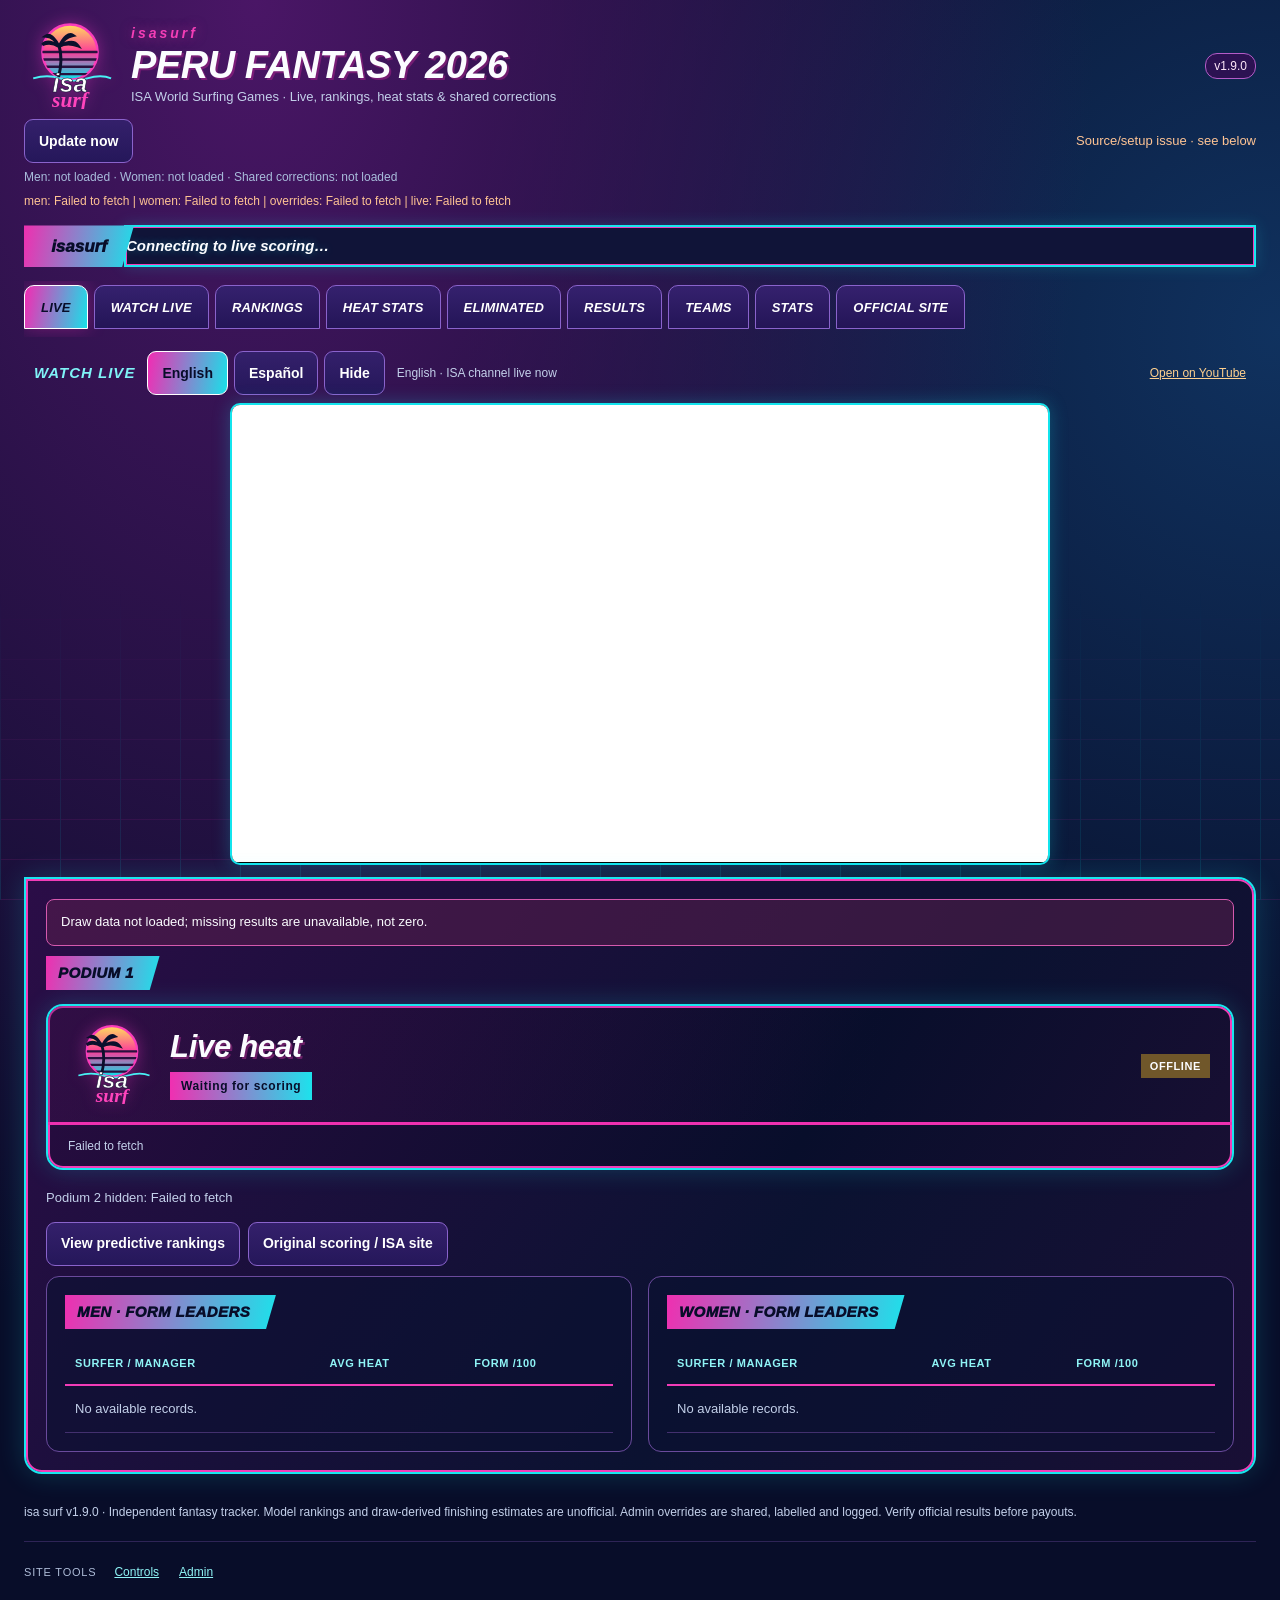
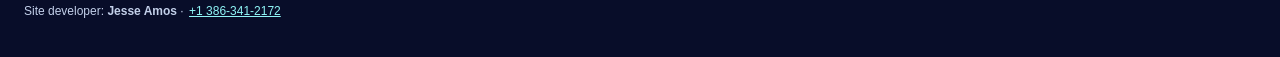
==== commit 741c6075: "Add files via upload" ====
--- a/index.html
+++ b/index.html
@@ -1,4 +1,4 @@
-<!doctype html><html lang="en"><head><meta charset="utf-8"><meta name="viewport" content="width=device-width,initial-scale=1,viewport-fit=cover"><meta name="theme-color" content="#080d29"><title>isa surf · Peru Fantasy v1.8.1</title><link rel="preconnect" href="https://isa-proxy.ignitecontentlab.workers.dev"><link rel="preconnect" href="https://flagcdn.com"><style>*{box-sizing:border-box}html{color-scheme:dark;-webkit-text-size-adjust:100%}body{margin:0;background:radial-gradient(ellipse at 25% 0,#351149,transparent 65%),#080d29;color:#f4f7ff;font:14px/1.4 Arial,sans-serif;min-height:100vh}body:before{content:'';position:fixed;inset:65% 0 0;pointer-events:none;opacity:.1;background:repeating-linear-gradient(90deg,#12e5ee 0 1px,transparent 1px 60px),repeating-linear-gradient(0deg,#f333b6 0 1px,transparent 1px 40px);mask-image:linear-gradient(transparent,#000)}header,main,footer{position:relative;max-width:1240px;margin:auto;padding:14px}header{padding-top:max(16px,env(safe-area-inset-top))}.mast{display:flex;gap:15px;align-items:center}.logo{width:100px;flex:none;filter:drop-shadow(0 0 8px #f834c465);animation:bob 4s infinite ease-in-out}.logo svg{display:block;width:100%;height:auto}.headtext{flex:1;min-width:0}.brandwords{color:#f43eb6;font-size:14px;letter-spacing:2px;font-style:italic;font-weight:900}h1{font-size:26px;text-transform:uppercase;font-style:italic;margin:0}.sub,.note{color:#afc0dd}.sub{font-size:12px}.version{font-size:10px;border:1px solid #72548e;padding:3px 8px;border-radius:12px;white-space:nowrap}button,select,.button{font:700 12px Arial,sans-serif;background:#27255e;color:white;border:1px solid #5b529b;border-radius:8px;padding:7px 11px;text-decoration:none;cursor:pointer}button:hover{border-color:#14e4ec}button.on{background:linear-gradient(100deg,#f32bb3,#18e1e9);color:#080d29}button:disabled{opacity:.5;cursor:wait}input,textarea{font:12px Arial,sans-serif;padding:7px 8px;border:1px solid #61518d;border-radius:7px;color:white;background:#101431}input[type=text],input[type=password],textarea{width:100%}input[type=number]{width:88px}textarea{min-height:65px}label{font-size:11px;color:#bbcee8}.row,.toolbar{display:flex;flex-wrap:wrap;gap:8px;align-items:center}.row{margin-bottom:10px}.toolbar{margin-top:10px}#status{margin-left:auto;color:#8ce2c3;font-size:11px}#times,#errors{font-size:10px;color:#a9bddc;margin-top:5px}#errors,.error{color:#ffc494!important}nav{display:flex;gap:4px;overflow:auto;scrollbar-width:none;margin-top:12px}nav button{flex:none;font-size:11px;text-transform:uppercase;font-style:italic;border-radius:9px 9px 0 0;padding:9px 12px;white-space:nowrap}main{padding-top:0}.panel{padding:15px;background:linear-gradient(125deg,#270e40,#0b1231 60%,#170d31);border:2px solid #13e4ed;border-radius:0 18px 18px 18px;box-shadow:inset 0 0 0 2px #ef2eb5,0 0 22px #12e5ee30;min-height:260px}h2{display:inline-block;margin:0 0 10px;padding:4px 23px 4px 10px;background:linear-gradient(100deg,#ef2fb0,#1ce2eb);color:#080d29;clip-path:polygon(0 0,100% 0,calc(100% - 10px) 100%,0 100%);font-size:13px;font-weight:950;font-style:italic;text-transform:uppercase}h3{font-size:14px;color:#71edf1}.note{font-size:11px;line-height:1.55}.notice{font-size:11px;border:1px solid #ae3d86;background:#51204470;border-radius:8px;padding:8px 10px;margin-bottom:10px}.card{min-width:0;border:1px solid #44346d;border-radius:12px;background:#0b123190;padding:12px;margin:12px 0}.grid{display:grid;grid-template-columns:repeat(auto-fit,minmax(min(100%,390px),1fr));gap:12px}.grid>.card{margin:0}.scroll{max-width:100%;overflow:auto}table{width:100%;border-collapse:collapse;font-size:12px}th{text-align:left;padding:6px 5px;border-bottom:2px solid #ed32b1;color:#76eaf0;font-size:10px;text-transform:uppercase;letter-spacing:.6px;white-space:nowrap}td{padding:8px 5px;border-bottom:1px solid #362858}.name{font-size:calc(14px * var(--ns,1));font-style:italic;font-weight:850;min-width:130px;overflow-wrap:anywhere;line-height:1.25}.name small{display:block;font:400 10px/1.4 Arial;color:#adbfdb;margin-top:4px}.num{text-align:right;white-space:nowrap;font-variant-numeric:tabular-nums}.place,.rank{color:#ffdf73;font-style:italic;font-weight:950}.rank{font-size:19px}.owner{display:inline-block;background:#c51b8f;color:#fff;padding:2px 7px;border-radius:5px;white-space:nowrap;font-size:11px;font-style:italic;font-weight:850}.state{font-size:10px;color:#bfd2ed}.state.eliminated{color:#ff98bc}.state.repechage{color:#ffd18e}.teamrow{display:grid;grid-template-columns:26px minmax(0,1fr) auto auto;gap:7px 11px;align-items:center;padding:11px 2px;border-bottom:1px solid #3c2d60}.teamrow .owner{font-size:13px}.meta{display:block;font-size:10px;color:#adc0dd;margin-top:4px}.total{font-size:23px;font-weight:950;font-style:italic;text-align:right}.total small{display:block;font-size:9px;font-weight:400;font-style:normal;color:#b1c2dd}.total.proj{color:#6df1f3}.chips{grid-column:2/-1;display:flex;flex-wrap:wrap;gap:4px}.chip{padding:3px 6px;background:#10132f;border:1px solid #4b3c6c;border-left:3px solid #5489dd;border-radius:6px;font-size:10px;overflow-wrap:anywhere}.chip.eliminated{border-left-color:#f05b9b}.chip b{color:#ffdc73}.flag{width:23px;height:16px;object-fit:contain;vertical-align:-2px;margin-right:3px;border-radius:2px}.metricgrid{display:grid;grid-template-columns:repeat(auto-fit,minmax(135px,1fr));gap:8px}.metric{padding:12px;background:#0d1536;border:1px solid #44356c;border-radius:10px}.metric strong{display:block;color:#ffdf70;font-size:27px;font-style:italic}.metric small{font-size:11px;color:#b3c6df}.barline{display:grid;grid-template-columns:70px 1fr 50px;gap:8px;align-items:center;margin:6px 0}.barbg{height:13px;background:#080d29;border:1px solid #423263;border-radius:7px;overflow:hidden}.barbg span{display:block;height:100%;background:linear-gradient(90deg,#f030ae,#15e3ec)}.livepanel{border:2px solid #13e5ee;border-radius:17px;background:linear-gradient(120deg,#280c40,#080e2b 65%,#180f33);box-shadow:inset 0 0 0 2px #ed30b1,0 0 22px #12e5ee30;overflow:hidden;margin-bottom:12px}.livehead{display:flex;align-items:center;gap:15px;padding:16px;border-bottom:2px solid #ee30b0}.livehead .logo{width:90px}.liveheading{flex:1;min-width:0}.liveheading strong{display:block;font-size:25px;font-style:italic;overflow-wrap:anywhere}.heatlabel{display:inline-block;background:linear-gradient(90deg,#f02fb1,#1de2ec);color:#080d29;padding:3px 11px;margin-top:6px;font-size:11px;font-weight:900}.clockbox{text-align:right;flex:none}.clock{font-size:40px;line-height:1;font-variant-numeric:tabular-nums;font-style:italic;font-weight:950}.badge{display:inline-block;background:#70572a;padding:3px 8px;font-size:10px;font-weight:900;margin-top:4px}.badge.running{background:#e9207e;animation:blink 1.4s infinite}.badge.final{background:#13775d}.liverows{padding:0 13px}.livecols{display:grid;grid-template-columns:30px minmax(0,1fr) 60px 130px 105px;gap:10px;color:#94bfd8;font-size:9px;letter-spacing:1px;text-transform:uppercase;padding:8px 0 3px}.livecols span:nth-last-child(-n+2){text-align:right}.surfer{display:grid;grid-template-columns:30px minmax(0,1fr) 60px 130px 105px;gap:6px 10px;align-items:center;padding:12px 0;border-bottom:1px solid #7b2d8044}.surfer .name{min-width:0;font-size:calc(23px * var(--ns,1))}.surfer .score{font-size:31px;font-weight:950;font-style:italic;text-align:right;font-variant-numeric:tabular-nums}.surfer:first-of-type .score{color:#ffdb68}.managercell{text-align:right;min-width:0}.managercell small{display:block;color:#d4bb70;letter-spacing:1px;font-size:8px;margin-bottom:3px}.managergold{display:inline-block;max-width:100%;overflow-wrap:anywhere;padding:5px 12px;color:#1a1430;background:linear-gradient(140deg,#fff0a1,#ffd05b 60%,#e6a52e);border:1px solid #fff1b0;border-radius:7px;font-size:15px;font-weight:950;font-style:italic;box-shadow:0 0 14px #ffd35f35}.undrafted{color:#95a7c4;font-size:11px}.prioritywrap{display:flex;justify-content:center}.priority{width:44px;height:44px;display:flex;align-items:center;justify-content:center;border:2px solid #64f6ff;border-radius:50%;background:radial-gradient(circle at 30% 20%,#13647e,#111a42 75%);color:#9bfcff;font-size:15px;font-weight:950;font-style:italic;box-shadow:0 0 12px #12e8fa42;animation:pop .45s ease-out}.priority.p2{border-color:#ff6dda;box-shadow:0 0 12px #f631bf42;color:#ffb9ed;background:radial-gradient(circle at 30% 20%,#671c66,#19123f 75%)}.priority.p3,.priority.p4{border-color:#9caec9;box-shadow:none;color:#d0e1f1}.needs{grid-column:2/-1;justify-self:start;padding:2px 8px;border-radius:5px;background:#ffdf6d;color:#0a0e28;font-size:11px;font-weight:900}.wavechips{display:flex;gap:4px;flex-wrap:wrap;margin-top:5px}.wave{font:700 10px Arial;color:#8eeff3;border:1px solid #385e7a;border-radius:5px;padding:2px 5px}.adminmark{display:inline-block;font:700 9px Arial;color:#ffdb73;border:1px solid #8b7034;border-radius:4px;padding:1px 4px;margin-left:4px}.livefoot{padding:8px 14px;color:#adc0dd;font-size:10px}.enter{animation:slidein .5s ease-out both;animation-delay:var(--d,0ms)}.pulse{animation:scorepulse .65s ease-out}.ticker{display:flex;height:38px;margin-top:10px}.tickbrand{width:96px;flex:none;display:flex;align-items:center;justify-content:center;background:linear-gradient(100deg,#ef2fb0,#1ae1ea);clip-path:polygon(0 0,100% 0,calc(100% - 12px) 100%,0 100%);color:#080d29;font-size:17px;font-style:italic;font-weight:950;z-index:1}.track{position:relative;flex:1;min-width:0;overflow:hidden;margin-left:-10px;border:2px solid #0ee2e9;background:#101438;box-shadow:inset 0 0 0 1px #ed30b5}#tickertext{position:absolute;left:0;line-height:34px;white-space:nowrap;font-size:13px;font-style:italic;font-weight:850}#tickertext.still{position:relative;display:block;text-align:center;padding:0 10px}.formgrid{display:grid;grid-template-columns:repeat(auto-fit,minmax(min(100%,210px),1fr));gap:12px}.formgrid label{display:block}.formgrid select,.formgrid input{width:100%;margin-top:4px}.adminpreview{margin-top:12px;padding:12px;border:1px solid #be9649;border-radius:10px;background:#372b1740}#adminMessage{color:#ffc98a;font-size:12px;white-space:pre-wrap}.auditreason{max-width:220px;overflow-wrap:anywhere}.motion-off *{animation:none!important;transition:none!important}footer{font-size:10px;color:#9aaed0;padding-bottom:30px}a{color:#6deff3}[hidden]{display:none!important}@keyframes bob{50%{transform:translateY(-3px)}}@keyframes blink{50%{opacity:.5}}@keyframes slidein{from{opacity:0;transform:translateX(-15px)}to{opacity:1;transform:none}}@keyframes pop{from{opacity:0;transform:scale(.3) rotate(-100deg)}to{opacity:1;transform:none}}@keyframes scorepulse{0%{color:#05f5fa;text-shadow:0 0 15px #00efff;transform:scale(1.1)}100%{transform:none}}@media(max-width:650px){header,main,footer{padding:10px}main{padding-top:0}.mast{gap:10px}.logo{width:65px}h1{font-size:18px}.sub{font-size:10px}.version{font-size:9px}.panel{padding:10px}.livehead{padding:11px;gap:9px}.livehead .logo{width:60px}.liveheading strong{font-size:17px}.heatlabel{font-size:9px}.clock{font-size:28px}.livecols{display:none}.surfer{grid-template-columns:25px minmax(0,1fr) 38px 75px;gap:6px 8px}.surfer .name{font-size:calc(17px * var(--ns,1))}.surfer .score{grid-column:4;grid-row:1;font-size:25px}.prioritywrap{grid-column:3;grid-row:1}.priority{width:33px;height:33px;font-size:12px}.managercell{grid-column:2/-1;text-align:left;grid-row:2;display:flex;gap:6px;align-items:center}.managercell small{margin:0}.managergold{font-size:12px;padding:3px 10px}.needs{grid-row:3}.name{min-width:112px;font-size:calc(12px * var(--ns,1))}.teamrow{gap:6px 8px}.total{font-size:19px}.flag{width:20px;height:14px}.tickbrand{width:75px;font-size:14px}.card{padding:9px}}@media(prefers-reduced-motion:reduce){*{animation:none!important;transition:none!important}}
+<!doctype html><html lang="en"><head><meta charset="utf-8"><meta name="viewport" content="width=device-width,initial-scale=1,viewport-fit=cover"><meta name="theme-color" content="#080d29"><title>isa surf · Peru Fantasy v1.9.0</title><link rel="preconnect" href="https://isa-proxy.ignitecontentlab.workers.dev"><link rel="preconnect" href="https://flagcdn.com"><style>*{box-sizing:border-box}html{color-scheme:dark;-webkit-text-size-adjust:100%}body{margin:0;background:radial-gradient(ellipse at 25% 0,#351149,transparent 65%),#080d29;color:#f4f7ff;font:14px/1.4 Arial,sans-serif;min-height:100vh}body:before{content:'';position:fixed;inset:65% 0 0;pointer-events:none;opacity:.1;background:repeating-linear-gradient(90deg,#12e5ee 0 1px,transparent 1px 60px),repeating-linear-gradient(0deg,#f333b6 0 1px,transparent 1px 40px);mask-image:linear-gradient(transparent,#000)}header,main,footer{position:relative;max-width:1240px;margin:auto;padding:14px}header{padding-top:max(16px,env(safe-area-inset-top))}.mast{display:flex;gap:15px;align-items:center}.logo{width:100px;flex:none;filter:drop-shadow(0 0 8px #f834c465);animation:bob 4s infinite ease-in-out}.logo svg{display:block;width:100%;height:auto}.headtext{flex:1;min-width:0}.brandwords{color:#f43eb6;font-size:14px;letter-spacing:2px;font-style:italic;font-weight:900}h1{font-size:26px;text-transform:uppercase;font-style:italic;margin:0}.sub,.note{color:#afc0dd}.sub{font-size:12px}.version{font-size:10px;border:1px solid #72548e;padding:3px 8px;border-radius:12px;white-space:nowrap}button,select,.button{font:700 12px Arial,sans-serif;background:#27255e;color:white;border:1px solid #5b529b;border-radius:8px;padding:7px 11px;text-decoration:none;cursor:pointer}button:hover{border-color:#14e4ec}button.on{background:linear-gradient(100deg,#f32bb3,#18e1e9);color:#080d29}button:disabled{opacity:.5;cursor:wait}input,textarea{font:12px Arial,sans-serif;padding:7px 8px;border:1px solid #61518d;border-radius:7px;color:white;background:#101431}input[type=text],input[type=password],textarea{width:100%}input[type=number]{width:88px}textarea{min-height:65px}label{font-size:11px;color:#bbcee8}.row,.toolbar{display:flex;flex-wrap:wrap;gap:8px;align-items:center}.row{margin-bottom:10px}.toolbar{margin-top:10px}#status{margin-left:auto;color:#8ce2c3;font-size:11px}#times,#errors{font-size:10px;color:#a9bddc;margin-top:5px}#errors,.error{color:#ffc494!important}nav{display:flex;gap:4px;overflow:auto;scrollbar-width:none;margin-top:12px}nav button{flex:none;font-size:11px;text-transform:uppercase;font-style:italic;border-radius:9px 9px 0 0;padding:9px 12px;white-space:nowrap}main{padding-top:0}.panel{padding:15px;background:linear-gradient(125deg,#270e40,#0b1231 60%,#170d31);border:2px solid #13e4ed;border-radius:0 18px 18px 18px;box-shadow:inset 0 0 0 2px #ef2eb5,0 0 22px #12e5ee30;min-height:260px}h2{display:inline-block;margin:0 0 10px;padding:4px 23px 4px 10px;background:linear-gradient(100deg,#ef2fb0,#1ce2eb);color:#080d29;clip-path:polygon(0 0,100% 0,calc(100% - 10px) 100%,0 100%);font-size:13px;font-weight:950;font-style:italic;text-transform:uppercase}h3{font-size:14px;color:#71edf1}.note{font-size:11px;line-height:1.55}.notice{font-size:11px;border:1px solid #ae3d86;background:#51204470;border-radius:8px;padding:8px 10px;margin-bottom:10px}.card{min-width:0;border:1px solid #44346d;border-radius:12px;background:#0b123190;padding:12px;margin:12px 0}.grid{display:grid;grid-template-columns:repeat(auto-fit,minmax(min(100%,390px),1fr));gap:12px}.grid>.card{margin:0}.scroll{max-width:100%;overflow:auto}table{width:100%;border-collapse:collapse;font-size:12px}th{text-align:left;padding:6px 5px;border-bottom:2px solid #ed32b1;color:#76eaf0;font-size:10px;text-transform:uppercase;letter-spacing:.6px;white-space:nowrap}td{padding:8px 5px;border-bottom:1px solid #362858}.name{font-size:calc(14px * var(--ns,1));font-style:italic;font-weight:850;min-width:130px;overflow-wrap:anywhere;line-height:1.25}.name small{display:block;font:400 10px/1.4 Arial;color:#adbfdb;margin-top:4px}.num{text-align:right;white-space:nowrap;font-variant-numeric:tabular-nums}.place,.rank{color:#ffdf73;font-style:italic;font-weight:950}.rank{font-size:19px}.owner{display:inline-block;background:#c51b8f;color:#fff;padding:2px 7px;border-radius:5px;white-space:nowrap;font-size:11px;font-style:italic;font-weight:850}.state{font-size:10px;color:#bfd2ed}.state.eliminated{color:#ff98bc}.state.repechage{color:#ffd18e}.teamrow{display:grid;grid-template-columns:26px minmax(0,1fr) auto auto;gap:7px 11px;align-items:center;padding:11px 2px;border-bottom:1px solid #3c2d60}.teamrow .owner{font-size:13px}.meta{display:block;font-size:10px;color:#adc0dd;margin-top:4px}.total{font-size:23px;font-weight:950;font-style:italic;text-align:right}.total small{display:block;font-size:9px;font-weight:400;font-style:normal;color:#b1c2dd}.total.proj{color:#6df1f3}.chips{grid-column:2/-1;display:flex;flex-wrap:wrap;gap:4px}.chip{padding:3px 6px;background:#10132f;border:1px solid #4b3c6c;border-left:3px solid #5489dd;border-radius:6px;font-size:10px;overflow-wrap:anywhere}.chip.eliminated{border-left-color:#f05b9b}.chip b{color:#ffdc73}.flag{width:23px;height:16px;object-fit:contain;vertical-align:-2px;margin-right:3px;border-radius:2px}.metricgrid{display:grid;grid-template-columns:repeat(auto-fit,minmax(135px,1fr));gap:8px}.metric{padding:12px;background:#0d1536;border:1px solid #44356c;border-radius:10px}.metric strong{display:block;color:#ffdf70;font-size:27px;font-style:italic}.metric small{font-size:11px;color:#b3c6df}.barline{display:grid;grid-template-columns:70px 1fr 50px;gap:8px;align-items:center;margin:6px 0}.barbg{height:13px;background:#080d29;border:1px solid #423263;border-radius:7px;overflow:hidden}.barbg span{display:block;height:100%;background:linear-gradient(90deg,#f030ae,#15e3ec)}.livepanel{border:2px solid #13e5ee;border-radius:17px;background:linear-gradient(120deg,#280c40,#080e2b 65%,#180f33);box-shadow:inset 0 0 0 2px #ed30b1,0 0 22px #12e5ee30;overflow:hidden;margin-bottom:12px}.livehead{display:flex;align-items:center;gap:15px;padding:16px;border-bottom:2px solid #ee30b0}.livehead .logo{width:90px}.liveheading{flex:1;min-width:0}.liveheading strong{display:block;font-size:25px;font-style:italic;overflow-wrap:anywhere}.heatlabel{display:inline-block;background:linear-gradient(90deg,#f02fb1,#1de2ec);color:#080d29;padding:3px 11px;margin-top:6px;font-size:11px;font-weight:900}.clockbox{text-align:right;flex:none}.clock{font-size:40px;line-height:1;font-variant-numeric:tabular-nums;font-style:italic;font-weight:950}.badge{display:inline-block;background:#70572a;padding:3px 8px;font-size:10px;font-weight:900;margin-top:4px}.badge.running{background:#e9207e;animation:blink 1.4s infinite}.badge.final{background:#13775d}.liverows{padding:0 13px}.livecols{display:grid;grid-template-columns:30px minmax(0,1fr) 60px 130px 105px;gap:10px;color:#94bfd8;font-size:9px;letter-spacing:1px;text-transform:uppercase;padding:8px 0 3px}.livecols span:nth-last-child(-n+2){text-align:right}.surfer{display:grid;grid-template-columns:30px minmax(0,1fr) 60px 130px 105px;gap:6px 10px;align-items:center;padding:12px 0;border-bottom:1px solid #7b2d8044}.surfer .name{min-width:0;font-size:calc(23px * var(--ns,1))}.surfer .score{font-size:31px;font-weight:950;font-style:italic;text-align:right;font-variant-numeric:tabular-nums}.surfer:first-of-type .score{color:#ffdb68}.managercell{text-align:right;min-width:0}.managercell small{display:block;color:#d4bb70;letter-spacing:1px;font-size:8px;margin-bottom:3px}.managergold{display:inline-block;max-width:100%;overflow-wrap:anywhere;padding:5px 12px;color:#1a1430;background:linear-gradient(140deg,#fff0a1,#ffd05b 60%,#e6a52e);border:1px solid #fff1b0;border-radius:7px;font-size:15px;font-weight:950;font-style:italic;box-shadow:0 0 14px #ffd35f35}.undrafted{color:#95a7c4;font-size:11px}.prioritywrap{display:flex;justify-content:center}.priority{width:44px;height:44px;display:flex;align-items:center;justify-content:center;border:2px solid #64f6ff;border-radius:50%;background:radial-gradient(circle at 30% 20%,#13647e,#111a42 75%);color:#9bfcff;font-size:15px;font-weight:950;font-style:italic;box-shadow:0 0 12px #12e8fa42;animation:pop .45s ease-out}.priority.p2{border-color:#ff6dda;box-shadow:0 0 12px #f631bf42;color:#ffb9ed;background:radial-gradient(circle at 30% 20%,#671c66,#19123f 75%)}.priority.p3,.priority.p4{border-color:#9caec9;box-shadow:none;color:#d0e1f1}.needs{grid-column:2/-1;justify-self:start;padding:2px 8px;border-radius:5px;background:#ffdf6d;color:#0a0e28;font-size:11px;font-weight:900}.wavechips{display:flex;gap:4px;flex-wrap:wrap;margin-top:5px}.wave{font:700 10px Arial;color:#8eeff3;border:1px solid #385e7a;border-radius:5px;padding:2px 5px}.adminmark{display:inline-block;font:700 9px Arial;color:#ffdb73;border:1px solid #8b7034;border-radius:4px;padding:1px 4px;margin-left:4px}.livefoot{padding:8px 14px;color:#adc0dd;font-size:10px}.enter{animation:slidein .5s ease-out both;animation-delay:var(--d,0ms)}.pulse{animation:scorepulse .65s ease-out}.ticker{display:flex;height:38px;margin-top:10px}.tickbrand{width:96px;flex:none;display:flex;align-items:center;justify-content:center;background:linear-gradient(100deg,#ef2fb0,#1ae1ea);clip-path:polygon(0 0,100% 0,calc(100% - 12px) 100%,0 100%);color:#080d29;font-size:17px;font-style:italic;font-weight:950;z-index:1}.track{position:relative;flex:1;min-width:0;overflow:hidden;margin-left:-10px;border:2px solid #0ee2e9;background:#101438;box-shadow:inset 0 0 0 1px #ed30b5}#tickertext{position:absolute;left:0;line-height:34px;white-space:nowrap;font-size:13px;font-style:italic;font-weight:850}#tickertext.still{position:relative;display:block;text-align:center;padding:0 10px}.formgrid{display:grid;grid-template-columns:repeat(auto-fit,minmax(min(100%,210px),1fr));gap:12px}.formgrid label{display:block}.formgrid select,.formgrid input{width:100%;margin-top:4px}.adminpreview{margin-top:12px;padding:12px;border:1px solid #be9649;border-radius:10px;background:#372b1740}#adminMessage{color:#ffc98a;font-size:12px;white-space:pre-wrap}.auditreason{max-width:220px;overflow-wrap:anywhere}.motion-off *{animation:none!important;transition:none!important}footer{font-size:10px;color:#9aaed0;padding-bottom:30px}a{color:#6deff3}[hidden]{display:none!important}@keyframes bob{50%{transform:translateY(-3px)}}@keyframes blink{50%{opacity:.5}}@keyframes slidein{from{opacity:0;transform:translateX(-15px)}to{opacity:1;transform:none}}@keyframes pop{from{opacity:0;transform:scale(.3) rotate(-100deg)}to{opacity:1;transform:none}}@keyframes scorepulse{0%{color:#05f5fa;text-shadow:0 0 15px #00efff;transform:scale(1.1)}100%{transform:none}}@media(max-width:650px){header,main,footer{padding:10px}main{padding-top:0}.mast{gap:10px}.logo{width:65px}h1{font-size:18px}.sub{font-size:10px}.version{font-size:9px}.panel{padding:10px}.livehead{padding:11px;gap:9px}.livehead .logo{width:60px}.liveheading strong{font-size:17px}.heatlabel{font-size:9px}.clock{font-size:28px}.livecols{display:none}.surfer{grid-template-columns:25px minmax(0,1fr) 38px 75px;gap:6px 8px}.surfer .name{font-size:calc(17px * var(--ns,1))}.surfer .score{grid-column:4;grid-row:1;font-size:25px}.prioritywrap{grid-column:3;grid-row:1}.priority{width:33px;height:33px;font-size:12px}.managercell{grid-column:2/-1;text-align:left;grid-row:2;display:flex;gap:6px;align-items:center}.managercell small{margin:0}.managergold{font-size:12px;padding:3px 10px}.needs{grid-row:3}.name{min-width:112px;font-size:calc(12px * var(--ns,1))}.teamrow{gap:6px 8px}.total{font-size:19px}.flag{width:20px;height:14px}.tickbrand{width:75px;font-size:14px}.card{padding:9px}}@media(prefers-reduced-motion:reduce){*{animation:none!important;transition:none!important}}
  .projectionbrief{display:block;font-size:11px;color:#e6ce8b;line-height:1.5;margin-top:4px}.managercards h4{margin:20px 0 8px;color:#f6dc8b}.managercards .scroll{max-width:100%}.managercards table{min-width:580px}#podium2panel[hidden]{display:none!important}#podium2panel{margin-top:20px}.p2-visible{animation:p2in .25s ease-out}@keyframes p2in{from{opacity:0;transform:translateY(10px)}to{opacity:1;transform:none}}@media(prefers-reduced-motion:reduce){.p2-visible{animation:none}}</style><style id="neon-readable">/* isasurf Neon Readable skin */
 :root{--n-pink:#f23cb8;--n-cyan:#19e6ee;--n-gold:#ffd966;--n-text:#fbfcff;--n-muted:#c3d0ea}
 html{font-size:16px}
@@ -63,8 +63,8 @@
 input:not([type=checkbox]):not([type=radio]),textarea,select{font-size:16px}.formgrid{grid-template-columns:minmax(0,1fr)}footer{font-size:11px}}
 @media(max-width:360px){header,main,footer{padding-left:8px;padding-right:8px}.panel{padding:8px}.livehead .logo{display:none}.liveheading strong{font-size:20px}.surfer{grid-template-columns:18px minmax(0,1fr) 40px 66px;gap:8px 6px}.surfer>.name{font-size:17px}.surfer>.score{font-size:26px}.managercell small{display:none}.managergold{font-size:12px}}
 @media(prefers-reduced-motion:reduce){*,*:before,*:after{animation:none!important;transition:none!important;scroll-behavior:auto!important}}
-select{color-scheme:dark;background-color:#27255e}select option,select optgroup{background-color:#101431!important;color:#f4f7ff!important}select option:checked{background-color:#27255e!important;color:#fff!important}</style></head><body><header><div class="mast"><div class="logo"><svg viewBox="0 0 150 142" xmlns="http://www.w3.org/2000/svg" role="img" aria-label="isa surf"><defs><linearGradient id="ss" x2="0" y2="1"><stop stop-color="#ffde5d"/><stop offset=".5" stop-color="#fc3c99"/><stop offset="1" stop-color="#04e5ec"/></linearGradient><clipPath id="sc"><circle cx="75" cy="49" r="45"/></clipPath></defs><circle cx="75" cy="49" r="45" fill="url(#ss)" stroke="#fa3cbb" stroke-width="4"/><g clip-path="url(#sc)" stroke="#29113f" stroke-width="4"><path d="M20 49H130M20 61H130M20 73H130M20 85H130"/></g><path d="M56 91Q64 61 57 38M57 40Q39 27 30 37Q44 31 57 40M57 40Q45 17 36 23Q50 24 57 40M57 40Q70 15 80 22Q65 25 57 40M57 40Q80 27 88 39Q70 32 57 40" fill="none" stroke="#0b102c" stroke-width="5" stroke-linecap="round"/><path d="M15 92Q38 85 59 92T103 92T142 92" fill="none" stroke="#48f2f5" stroke-width="3"/><text x="75" y="114" text-anchor="middle" fill="#fff" stroke="#111631" stroke-width="1" font-family="Arial,sans-serif" font-size="41" font-weight="900" font-style="italic">isa</text><text x="75" y="139" text-anchor="middle" fill="#ff44bc" font-family="Georgia,serif" font-size="35" font-weight="bold" font-style="italic">surf</text></svg></div><div class="headtext"><div class="brandwords">isasurf</div><h1>Peru Fantasy 2026</h1><div class="sub">ISA World Surfing Games · Live, rankings, heat stats & shared corrections</div></div><span class="version">v1.8.1</span></div><div class="toolbar"><button id="refresh">Update now</button><span id="status" role="status">Connecting…</span></div><div id="times"></div><div id="errors" role="status"></div><div class="ticker"><div class="tickbrand">isasurf</div><div class="track" id="track"><span id="tickertext">Connecting…</span></div></div><nav id="tabs" aria-label="Website sections"></nav></header><main><div id="view" class="panel">Loading…</div></main><footer>isa surf v1.8.1 · Independent fantasy tracker. Model rankings and draw-derived finishing estimates are unofficial. Admin overrides are shared, labelled and logged. Verify official results before payouts.</footer><input type="file" id="file" accept=".json,application/json" hidden><script>"use strict";
-const VERSION='1.8.1',WORKER='https://isa-proxy.ignitecontentlab.workers.dev/';
+select{color-scheme:dark;background-color:#27255e}select option,select optgroup{background-color:#101431!important;color:#f4f7ff!important}select option:checked{background-color:#27255e!important;color:#fff!important}.embedhost{margin-top:12px;border-radius:18px;min-height:0}.scoreframe{display:block;width:100%;height:80vh;min-height:620px;border:0;border-radius:10px;background:#fff}.watchgrid{display:grid;grid-template-columns:1fr 1fr;gap:14px}.watchgrid.one{grid-template-columns:1fr;max-width:960px;margin:auto}.watchcard{min-width:0}.watchlabel{display:flex;justify-content:space-between;align-items:center;gap:8px;margin-bottom:6px;font-weight:900;font-style:italic;text-transform:uppercase;color:#7ff3f7}.watchlabel a{font-size:11px;font-style:normal;text-transform:none;color:#ffd18e}.vidbox{position:relative;aspect-ratio:16/9;background:#000;border-radius:10px;overflow:hidden;border:1px solid #5b529b}.vidbox iframe{position:absolute;inset:0;width:100%;height:100%;border:0}@media(max-width:800px){.watchgrid{grid-template-columns:1fr}.scoreframe{height:75vh;min-height:520px}}.topplayer{position:relative;max-width:1240px;margin:0 auto 12px;padding:0 14px}.tpbar{display:flex;flex-wrap:wrap;gap:8px 12px;align-items:center;margin-bottom:8px}.tptitle{font-weight:900;font-style:italic;text-transform:uppercase;color:#7ff3f7;letter-spacing:1px}.tpbtns{display:flex;flex-wrap:wrap;gap:6px}.tpbtns button[hidden]{display:none}.tpinfo{font-size:12px;color:#c3d0ea}.tplink{margin-left:auto;font-size:12px;color:#ffd18e}.tpvideo{max-width:820px;margin:0 auto}.topplayer .vidbox{border:2px solid #13e4ed;box-shadow:0 0 18px #12e5ee40}.topplayer.collapsed .tpvideo{display:none}@media(max-width:650px){.tplink{margin-left:0}.topplayer{padding:0 10px}}</style></head><body><header><div class="mast"><div class="logo"><svg viewBox="0 0 150 142" xmlns="http://www.w3.org/2000/svg" role="img" aria-label="isa surf"><defs><linearGradient id="ss" x2="0" y2="1"><stop stop-color="#ffde5d"/><stop offset=".5" stop-color="#fc3c99"/><stop offset="1" stop-color="#04e5ec"/></linearGradient><clipPath id="sc"><circle cx="75" cy="49" r="45"/></clipPath></defs><circle cx="75" cy="49" r="45" fill="url(#ss)" stroke="#fa3cbb" stroke-width="4"/><g clip-path="url(#sc)" stroke="#29113f" stroke-width="4"><path d="M20 49H130M20 61H130M20 73H130M20 85H130"/></g><path d="M56 91Q64 61 57 38M57 40Q39 27 30 37Q44 31 57 40M57 40Q45 17 36 23Q50 24 57 40M57 40Q70 15 80 22Q65 25 57 40M57 40Q80 27 88 39Q70 32 57 40" fill="none" stroke="#0b102c" stroke-width="5" stroke-linecap="round"/><path d="M15 92Q38 85 59 92T103 92T142 92" fill="none" stroke="#48f2f5" stroke-width="3"/><text x="75" y="114" text-anchor="middle" fill="#fff" stroke="#111631" stroke-width="1" font-family="Arial,sans-serif" font-size="41" font-weight="900" font-style="italic">isa</text><text x="75" y="139" text-anchor="middle" fill="#ff44bc" font-family="Georgia,serif" font-size="35" font-weight="bold" font-style="italic">surf</text></svg></div><div class="headtext"><div class="brandwords">isasurf</div><h1>Peru Fantasy 2026</h1><div class="sub">ISA World Surfing Games · Live, rankings, heat stats & shared corrections</div></div><span class="version">v1.9.0</span></div><div class="toolbar"><button id="refresh">Update now</button><span id="status" role="status">Connecting…</span></div><div id="times"></div><div id="errors" role="status"></div><div class="ticker"><div class="tickbrand">isasurf</div><div class="track" id="track"><span id="tickertext">Connecting…</span></div></div><nav id="tabs" aria-label="Website sections"></nav></header><section id="topPlayer" class="topplayer" aria-label="Live webcast"><div class="tpbar"><span class="tptitle">Watch live</span><div class="tpbtns" role="group" aria-label="Choose webcast"><button data-feed="en">English</button><button data-feed="es">Español</button><button data-feed="p2">Podium 2</button><button data-feed="off">Hide</button></div><span id="tpinfo" class="tpinfo"></span><a id="tplink" class="tplink" target="_blank" rel="noopener" href="https://www.youtube.com/@isasurfing/streams">Open on YouTube</a></div><div id="tpvideo" class="tpvideo"></div></section><main><div id="view" class="panel">Loading…</div><div id="embedHost" class="panel embedhost" hidden><div id="scoreHost" hidden></div><div id="watchHost" hidden></div></div></main><footer>isa surf v1.9.0 · Independent fantasy tracker. Model rankings and draw-derived finishing estimates are unofficial. Admin overrides are shared, labelled and logged. Verify official results before payouts.</footer><input type="file" id="file" accept=".json,application/json" hidden><script>"use strict";
+const VERSION='1.9.0',WORKER='https://isa-proxy.ignitecontentlab.workers.dev/';
 const PICKS=[{"name": "Lucca Mesinas", "country": "PER", "owner": "Scott", "gender": "M"}, {"name": "Ethan Ewing", "country": "AUS", "owner": "Tony", "gender": "M"}, {"name": "Yago Dora", "country": "BRA", "owner": "Butters", "gender": "M"}, {"name": "Italo Ferreira", "country": "BRA", "owner": "Cody", "gender": "M"}, {"name": "Griffin Colapinto", "country": "USA", "owner": "Jay", "gender": "M"}, {"name": "Kauli Vaast", "country": "FRA", "owner": "Jesse", "gender": "M"}, {"name": "Alonso Correa", "country": "PER", "owner": "Radin", "gender": "M"}, {"name": "Kanoa Igarashi", "country": "JPN", "owner": "Chucky", "gender": "M"}, {"name": "Liam O’Brien", "country": "AUS", "owner": "Kevin", "gender": "M"}, {"name": "Cole Houshmand", "country": "USA", "owner": "Danny", "gender": "M"}, {"name": "Leonardo Fioravanti", "country": "ITA", "owner": "Danny", "gender": "M"}, {"name": "Rio Waida", "country": "INA", "owner": "Kevin", "gender": "M"}, {"name": "Crosby Colapinto", "country": "USA", "owner": "Chucky", "gender": "M"}, {"name": "Marco Mignot", "country": "FRA", "owner": "Radin", "gender": "M"}, {"name": "Miguel Pupo", "country": "BRA", "owner": "Jesse", "gender": "M"}, {"name": "George Pittar", "country": "AUS", "owner": "Jay", "gender": "M"}, {"name": "Connor O’Leary", "country": "JPN", "owner": "Cody", "gender": "M"}, {"name": "Tim Elter", "country": "GER", "owner": "Butters", "gender": "M"}, {"name": "Conor Donegan", "country": "ESP", "owner": "Tony", "gender": "M"}, {"name": "Hans Odriozola", "country": "GER", "owner": "Scott", "gender": "M"}, {"name": "Joaquin Muñoz Larreta", "country": "ARG", "owner": "Scott", "gender": "M"}, {"name": "Guilherme Ribeiro", "country": "POR", "owner": "Tony", "gender": "M"}, {"name": "Jacobo Trigo", "country": "ESP", "owner": "Butters", "gender": "M"}, {"name": "Miguel Tudela", "country": "PER", "owner": "Cody", "gender": "M"}, {"name": "Bryan Perez", "country": "ESA", "owner": "Jay", "gender": "M"}, {"name": "Ntokozo Maphumulo", "country": "RSA", "owner": "Jesse", "gender": "M"}, {"name": "Francisco Ordonhas", "country": "POR", "owner": "Radin", "gender": "M"}, {"name": "Hiroto Ohhara", "country": "JPN", "owner": "Chucky", "gender": "M"}, {"name": "Frederico Morais", "country": "POR", "owner": "Kevin", "gender": "M"}, {"name": "Jorgann Couzinet", "country": "FRA", "owner": "Danny", "gender": "M"}, {"name": "Carissa Moore", "country": "USA", "owner": "Danny", "gender": "W"}, {"name": "Gabriela Bryan", "country": "USA", "owner": "Kevin", "gender": "W"}, {"name": "Sawyer Lindblad", "country": "USA", "owner": "Chucky", "gender": "W"}, {"name": "Janire González-Etxabarri", "country": "ESP", "owner": "Radin", "gender": "W"}, {"name": "Stephanie Gilmore", "country": "AUS", "owner": "Jesse", "gender": "W"}, {"name": "Daniella Rosas", "country": "PER", "owner": "Jay", "gender": "W"}, {"name": "Catalina Zariquiey", "country": "PER", "owner": "Cody", "gender": "W"}, {"name": "Johanne Defay", "country": "FRA", "owner": "Butters", "gender": "W"}, {"name": "Tyler Wright", "country": "AUS", "owner": "Tony", "gender": "W"}, {"name": "Aelan Vaast", "country": "FRA", "owner": "Scott", "gender": "W"}, {"name": "Luana Silva", "country": "BRA", "owner": "Scott", "gender": "W"}, {"name": "Yolanda Hopkins", "country": "POR", "owner": "Tony", "gender": "W"}, {"name": "Sol Aguirre", "country": "PER", "owner": "Butters", "gender": "W"}, {"name": "Nadia Erostarbe", "country": "ESP", "owner": "Cody", "gender": "W"}, {"name": "Leilani McGonagle", "country": "CRC", "owner": "Jay", "gender": "W"}, {"name": "Leihani Zoric", "country": "AUS", "owner": "Jesse", "gender": "W"}, {"name": "Ariane Ochoa", "country": "ESP", "owner": "Radin", "gender": "W"}, {"name": "Francisca Veselko", "country": "POR", "owner": "Chucky", "gender": "W"}, {"name": "Taina Hinckel", "country": "BRA", "owner": "Kevin", "gender": "W"}, {"name": "Kana Nakashio", "country": "JPN", "owner": "Danny", "gender": "W"}],SEEDS=[{"name": "Ethan Ewing", "country": "AUS", "gender": "M", "seed": 1}, {"name": "Italo Ferreira", "country": "BRA", "gender": "M", "seed": 2}, {"name": "Yago Dora", "country": "BRA", "gender": "M", "seed": 3}, {"name": "Griffin Colapinto", "country": "USA", "gender": "M", "seed": 4}, {"name": "Lucca Mesinas", "country": "PER", "gender": "M", "seed": 5}, {"name": "Kanoa Igarashi", "country": "JPN", "gender": "M", "seed": 6}, {"name": "Leonardo Fioravanti", "country": "ITA", "gender": "M", "seed": 7}, {"name": "Alonso Correa", "country": "PER", "gender": "M", "seed": 8}, {"name": "Kauli Vaast", "country": "FRA", "gender": "M", "seed": 9}, {"name": "Miguel Pupo", "country": "BRA", "gender": "M", "seed": 10}, {"name": "Cole Houshmand", "country": "USA", "gender": "M", "seed": 11}, {"name": "Rio Waida", "country": "INA", "gender": "M", "seed": 12}, {"name": "Connor O’Leary", "country": "JPN", "gender": "M", "seed": 13}, {"name": "Crosby Colapinto", "country": "USA", "gender": "M", "seed": 14}, {"name": "Miguel Tudela", "country": "PER", "gender": "M", "seed": 15}, {"name": "Marco Mignot", "country": "FRA", "gender": "M", "seed": 16}, {"name": "George Pittar", "country": "AUS", "gender": "M", "seed": 17}, {"name": "Liam O’Brien", "country": "AUS", "gender": "M", "seed": 18}, {"name": "Hans Odriozola", "country": "GER", "gender": "M", "seed": 19}, {"name": "Tim Elter", "country": "GER", "gender": "M", "seed": 20}, {"name": "Frederico Morais", "country": "POR", "gender": "M", "seed": 21}, {"name": "Jorgann Couzinet", "country": "FRA", "gender": "M", "seed": 22}, {"name": "Guilherme Ribeiro", "country": "POR", "gender": "M", "seed": 23}, {"name": "Francisco Ordonhas", "country": "POR", "gender": "M", "seed": 24}, {"name": "Jacobo Trigo", "country": "ESP", "gender": "M", "seed": 25}, {"name": "Conor Donegan", "country": "ESP", "gender": "M", "seed": 26}, {"name": "Rubén Vitoria", "country": "ESP", "gender": "M", "seed": 27}, {"name": "Kai Odriozola", "country": "GER", "gender": "M", "seed": 28}, {"name": "Luke van Wyk", "country": "RSA", "gender": "M", "seed": 29}, {"name": "I Made Pajar Ariyana", "country": "INA", "gender": "M", "seed": 30}, {"name": "Bryan Pérez", "country": "ESA", "gender": "M", "seed": 31}, {"name": "Samuel Reidy", "country": "CRC", "gender": "M", "seed": 32}, {"name": "Oscar Urbina", "country": "CRC", "gender": "M", "seed": 33}, {"name": "Franco Radziunas", "country": "ARG", "gender": "M", "seed": 34}, {"name": "Joaquin Muñoz Larreta", "country": "ARG", "gender": "M", "seed": 35}, {"name": "Thiago Passeri", "country": "ARG", "gender": "M", "seed": 36}, {"name": "Hiroto Ohhara", "country": "JPN", "gender": "M", "seed": 37}, {"name": "Patrick Langdon-Dark", "country": "GBR", "gender": "M", "seed": 38}, {"name": "Luke Dillon", "country": "GBR", "gender": "M", "seed": 39}, {"name": "Gearoid McDaid", "country": "IRL", "gender": "M", "seed": 40}, {"name": "Tom Butland", "country": "NZL", "gender": "M", "seed": 41}, {"name": "Taimana Marupo", "country": "NZL", "gender": "M", "seed": 42}, {"name": "Lewis Murphy", "country": "NZL", "gender": "M", "seed": 43}, {"name": "Enzo Ackermann", "country": "MEX", "gender": "M", "seed": 44}, {"name": "Tiago Sorrentino", "country": "MEX", "gender": "M", "seed": 45}, {"name": "Micael Lerner", "country": "MEX", "gender": "M", "seed": 46}, {"name": "Roberto Araki", "country": "CHI", "gender": "M", "seed": 47}, {"name": "Noel de la Torre", "country": "CHI", "gender": "M", "seed": 48}, {"name": "León de la Torre", "country": "CHI", "gender": "M", "seed": 49}, {"name": "Sage Katz", "country": "PUR", "gender": "M", "seed": 50}, {"name": "Dwight Pastrana", "country": "PUR", "gender": "M", "seed": 51}, {"name": "Elian Gelabert", "country": "PUR", "gender": "M", "seed": 52}, {"name": "Alex Suarez", "country": "ECU", "gender": "M", "seed": 53}, {"name": "Bruce Burgos", "country": "ECU", "gender": "M", "seed": 54}, {"name": "Maximiliano Saenz", "country": "ECU", "gender": "M", "seed": 55}, {"name": "Darshan Antequera", "country": "CRC", "gender": "M", "seed": 56}, {"name": "Ntokozo Maphumulo", "country": "RSA", "gender": "M", "seed": 57}, {"name": "Dhany Widianto", "country": "INA", "gender": "M", "seed": 58}, {"name": "Harry De Roth", "country": "GBR", "gender": "M", "seed": 59}, {"name": "Teva Bouchgua", "country": "MOR", "gender": "M", "seed": 60}, {"name": "Aboubakr Bouaouda", "country": "MOR", "gender": "M", "seed": 61}, {"name": "Redouane Regragui", "country": "MOR", "gender": "M", "seed": 62}, {"name": "Daniel Monterrosa", "country": "ESA", "gender": "M", "seed": 63}, {"name": "Amir Rafaeli", "country": "ISR", "gender": "M", "seed": 64}, {"name": "Nadav Attar", "country": "ISR", "gender": "M", "seed": 65}, {"name": "Uriel Uziel", "country": "ISR", "gender": "M", "seed": 66}, {"name": "Teo Gale Grani", "country": "PAN", "gender": "M", "seed": 67}, {"name": "Kai Gale Grani", "country": "PAN", "gender": "M", "seed": 68}, {"name": "Jean Carlos González", "country": "PAN", "gender": "M", "seed": 69}, {"name": "Reed Platenius", "country": "CAN", "gender": "M", "seed": 70}, {"name": "Tommy Zabalka", "country": "CAN", "gender": "M", "seed": 71}, {"name": "Tanner Sandvig", "country": "CAN", "gender": "M", "seed": 72}, {"name": "Stef van Noordennen", "country": "NED", "gender": "M", "seed": 73}, {"name": "Oliver Heintz", "country": "NED", "gender": "M", "seed": 74}, {"name": "Oliver Rijssenbeek", "country": "NED", "gender": "M", "seed": 75}, {"name": "Wu Shidong", "country": "CHN", "gender": "M", "seed": 76}, {"name": "Ma Wensong", "country": "CHN", "gender": "M", "seed": 77}, {"name": "Jiang Shulou", "country": "CHN", "gender": "M", "seed": 78}, {"name": "Jose Joaquin Lopez", "country": "VEN", "gender": "M", "seed": 79}, {"name": "Carlos Perez", "country": "VEN", "gender": "M", "seed": 80}, {"name": "Francisco Bellorin", "country": "VEN", "gender": "M", "seed": 81}, {"name": "Greyson Grant", "country": "SWE", "gender": "M", "seed": 82}, {"name": "Chia Chi Yu", "country": "TPE", "gender": "M", "seed": 83}, {"name": "Ming Jang Liu", "country": "TPE", "gender": "M", "seed": 84}, {"name": "Carlos Escobar", "country": "GUA", "gender": "M", "seed": 85}, {"name": "Emerson Solares", "country": "GUA", "gender": "M", "seed": 86}, {"name": "Jorge Vasquez", "country": "GUA", "gender": "M", "seed": 87}, {"name": "Leonardo Apreda", "country": "ITA", "gender": "M", "seed": 88}, {"name": "Khalil da Silva", "country": "ITA", "gender": "M", "seed": 89}, {"name": "Perry Siganos", "country": "GRE", "gender": "M", "seed": 90}, {"name": "Elias Smith", "country": "GRE", "gender": "M", "seed": 91}, {"name": "Mason Moschopoulos", "country": "GRE", "gender": "M", "seed": 92}, {"name": "Martin Ottado", "country": "URU", "gender": "M", "seed": 93}, {"name": "Roberto Camblor", "country": "URU", "gender": "M", "seed": 94}, {"name": "Santiago Gonzalez", "country": "URU", "gender": "M", "seed": 95}, {"name": "Joshua Burke", "country": "BAR", "gender": "M", "seed": 96}, {"name": "Jacob Burke", "country": "BAR", "gender": "M", "seed": 97}, {"name": "Lewis St. John", "country": "BAR", "gender": "M", "seed": 98}, {"name": "Toby Espejon", "country": "PHI", "gender": "M", "seed": 99}, {"name": "Edmario Alciso Jr.", "country": "PHI", "gender": "M", "seed": 100}, {"name": "Luis Alfredo Cruz", "country": "DOM", "gender": "M", "seed": 101}, {"name": "Cristian Padilla", "country": "DOM", "gender": "M", "seed": 102}, {"name": "Oscar Guzman", "country": "NCA", "gender": "M", "seed": 103}, {"name": "Carlos Zuñiga", "country": "NCA", "gender": "M", "seed": 104}, {"name": "Yeferson Lopez", "country": "NCA", "gender": "M", "seed": 105}, {"name": "Sergii Kukharskyi", "country": "UKR", "gender": "M", "seed": 106}, {"name": "Ivan Mynenko", "country": "UKR", "gender": "M", "seed": 107}, {"name": "Noah Stømnaug", "country": "NOR", "gender": "M", "seed": 108}, {"name": "Zukas Løining", "country": "NOR", "gender": "M", "seed": 109}, {"name": "Felix Golden", "country": "NOR", "gender": "M", "seed": 110}, {"name": "Sebastian Čelák", "country": "CZE", "gender": "M", "seed": 111}, {"name": "Jan Vítek", "country": "CZE", "gender": "M", "seed": 112}, {"name": "Romeo Chavez", "country": "COL", "gender": "M", "seed": 113}, {"name": "Liam Wilson", "country": "ASA", "gender": "M", "seed": 114}, {"name": "Jason Latham", "country": "ASA", "gender": "M", "seed": 115}, {"name": "Eeli Timperi", "country": "FIN", "gender": "M", "seed": 116}, {"name": "Lukas McMahon", "country": "FIN", "gender": "M", "seed": 117}, {"name": "Ivah Wilmot", "country": "JAM", "gender": "M", "seed": 118}, {"name": "Elishama Beckford", "country": "JAM", "gender": "M", "seed": 119}, {"name": "Ronald Hastings", "country": "JAM", "gender": "M", "seed": 120}, {"name": "Paul Krsnik", "country": "AUT", "gender": "M", "seed": 121}, {"name": "Rush Carter Broderick", "country": "IVB", "gender": "M", "seed": 122}, {"name": "Teshawn Jones", "country": "IVB", "gender": "M", "seed": 123}, {"name": "Benjamin Stuller", "country": "SVK", "gender": "M", "seed": 124}, {"name": "Aris Gabriel Voicu", "country": "ROU", "gender": "M", "seed": 125}, {"name": "Carissa Moore", "country": "USA", "gender": "W", "seed": 1}, {"name": "Tyler Wright", "country": "AUS", "gender": "W", "seed": 2}, {"name": "Stephanie Gilmore", "country": "AUS", "gender": "W", "seed": 3}, {"name": "Gabriela Bryan", "country": "USA", "gender": "W", "seed": 4}, {"name": "Catalina Zariquiey", "country": "PER", "gender": "W", "seed": 5}, {"name": "Johanne Defay", "country": "FRA", "gender": "W", "seed": 6}, {"name": "Luana Silva", "country": "BRA", "gender": "W", "seed": 7}, {"name": "Sawyer Lindblad", "country": "USA", "gender": "W", "seed": 8}, {"name": "Nadia Erostarbe", "country": "ESP", "gender": "W", "seed": 9}, {"name": "Janire González-Etxabarri", "country": "ESP", "gender": "W", "seed": 10}, {"name": "Daniella Rosas", "country": "PER", "gender": "W", "seed": 11}, {"name": "Sol Aguirre", "country": "PER", "gender": "W", "seed": 12}, {"name": "Yolanda Hopkins", "country": "POR", "gender": "W", "seed": 13}, {"name": "Francisca Veselko", "country": "POR", "gender": "W", "seed": 14}, {"name": "Leihani Zoric", "country": "AUS", "gender": "W", "seed": 15}, {"name": "Laura Raupp", "country": "BRA", "gender": "W", "seed": 16}, {"name": "Ariane Ochoa", "country": "ESP", "gender": "W", "seed": 17}, {"name": "Leilani McGonagle", "country": "CRC", "gender": "W", "seed": 18}, {"name": "Camilla Kemp", "country": "GER", "gender": "W", "seed": 19}, {"name": "Anon Matsuoka", "country": "JPN", "gender": "W", "seed": 20}, {"name": "Taina Hinckel", "country": "BRA", "gender": "W", "seed": 21}, {"name": "Aelan Vaast", "country": "FRA", "gender": "W", "seed": 22}, {"name": "Naia Monte", "country": "FRA", "gender": "W", "seed": 23}, {"name": "Maria Salgado", "country": "POR", "gender": "W", "seed": 24}, {"name": "Lucia Indurain", "country": "ARG", "gender": "W", "seed": 25}, {"name": "Vera Jarisz", "country": "ARG", "gender": "W", "seed": 26}, {"name": "Victoria Muñoz Larreta", "country": "ARG", "gender": "W", "seed": 27}, {"name": "Janina Zeitler", "country": "GER", "gender": "W", "seed": 28}, {"name": "Nina Simiciklas", "country": "GER", "gender": "W", "seed": 29}, {"name": "Rachael Aguero", "country": "CRC", "gender": "W", "seed": 30}, {"name": "Mikela Castro", "country": "CRC", "gender": "W", "seed": 31}, {"name": "Dominic Barona", "country": "ECU", "gender": "W", "seed": 32}, {"name": "Genesis Borja", "country": "ECU", "gender": "W", "seed": 33}, {"name": "Wendy Velasquez", "country": "ECU", "gender": "W", "seed": 34}, {"name": "Jessie van Niekerk", "country": "RSA", "gender": "W", "seed": 35}, {"name": "Louise Lepront", "country": "RSA", "gender": "W", "seed": 36}, {"name": "Natasha van Greunen", "country": "RSA", "gender": "W", "seed": 37}, {"name": "Kana Nakashio", "country": "JPN", "gender": "W", "seed": 38}, {"name": "Anri Matsuno", "country": "JPN", "gender": "W", "seed": 39}, {"name": "Isidora Bulto", "country": "CHI", "gender": "W", "seed": 40}, {"name": "Estela López", "country": "CHI", "gender": "W", "seed": 41}, {"name": "Paloma Santos", "country": "CHI", "gender": "W", "seed": 42}, {"name": "Havanna Cabrero", "country": "PUR", "gender": "W", "seed": 43}, {"name": "Mia Calderón", "country": "PUR", "gender": "W", "seed": 44}, {"name": "Faviola Alcalá", "country": "PUR", "gender": "W", "seed": 45}, {"name": "Jasmine Michelle Studer", "country": "INA", "gender": "W", "seed": 46}, {"name": "Kya Jo Heuer", "country": "INA", "gender": "W", "seed": 47}, {"name": "Hanasuri Jabrik", "country": "INA", "gender": "W", "seed": 48}, {"name": "Charlotte Mulley", "country": "GBR", "gender": "W", "seed": 49}, {"name": "Belle Betteridge", "country": "GBR", "gender": "W", "seed": 50}, {"name": "Raya Campbell", "country": "GBR", "gender": "W", "seed": 51}, {"name": "Ranya Squalli", "country": "MOR", "gender": "W", "seed": 52}, {"name": "Myriam Benzarti", "country": "MOR", "gender": "W", "seed": 53}, {"name": "Indi-Lee Ruddell", "country": "NZL", "gender": "W", "seed": 54}, {"name": "Kyra Wallis", "country": "NZL", "gender": "W", "seed": 55}, {"name": "Grace Gundry", "country": "NZL", "gender": "W", "seed": 56}, {"name": "Alma Aviram", "country": "ISR", "gender": "W", "seed": 57}, {"name": "Noya Slater Cohen", "country": "ISR", "gender": "W", "seed": 58}, {"name": "Aviv Shuval", "country": "ISR", "gender": "W", "seed": 59}, {"name": "Enilda Alonso", "country": "PAN", "gender": "W", "seed": 60}, {"name": "Kely Gasparovic", "country": "PAN", "gender": "W", "seed": 61}, {"name": "Belen Elizondo", "country": "PAN", "gender": "W", "seed": 62}, {"name": "Ocea Green", "country": "CAN", "gender": "W", "seed": 63}, {"name": "Bethany Zelasko", "country": "CAN", "gender": "W", "seed": 64}, {"name": "Snow Parisi", "country": "CAN", "gender": "W", "seed": 65}, {"name": "Coral Jeanne Bonilla", "country": "MEX", "gender": "W", "seed": 66}, {"name": "Maya Mateja", "country": "MEX", "gender": "W", "seed": 67}, {"name": "Ana Llyllia Gonzalez", "country": "MEX", "gender": "W", "seed": 68}, {"name": "Yang Siqi", "country": "CHN", "gender": "W", "seed": 69}, {"name": "Jin Shuhan", "country": "CHN", "gender": "W", "seed": 70}, {"name": "Wang Yitian", "country": "CHN", "gender": "W", "seed": 71}, {"name": "Rosanny Alvarez", "country": "VEN", "gender": "W", "seed": 72}, {"name": "Silvana Martinez", "country": "VEN", "gender": "W", "seed": 73}, {"name": "Elin Tawharu", "country": "SWE", "gender": "W", "seed": 74}, {"name": "Wan Yu Chen", "country": "TPE", "gender": "W", "seed": 75}, {"name": "Yun Jung Chung", "country": "TPE", "gender": "W", "seed": 76}, {"name": "En Rou Wang", "country": "TPE", "gender": "W", "seed": 77}, {"name": "Tiziana Billy", "country": "GUA", "gender": "W", "seed": 78}, {"name": "Darlyn Ramirez", "country": "GUA", "gender": "W", "seed": 79}, {"name": "Anaí Porras", "country": "GUA", "gender": "W", "seed": 80}, {"name": "Chiara Cuppone", "country": "ITA", "gender": "W", "seed": 81}, {"name": "Diana Giorgi", "country": "ITA", "gender": "W", "seed": 82}, {"name": "Victoria Backhaus", "country": "ITA", "gender": "W", "seed": 83}, {"name": "Alexandra Kolla", "country": "GRE", "gender": "W", "seed": 84}, {"name": "Eirini Tsarpali", "country": "GRE", "gender": "W", "seed": 85}, {"name": "Nathania Nakos", "country": "GRE", "gender": "W", "seed": 86}, {"name": "Chelsea Tuach", "country": "BAR", "gender": "W", "seed": 87}, {"name": "Nilbie Blancada", "country": "PHI", "gender": "W", "seed": 88}, {"name": "Shelamae Ardona", "country": "PHI", "gender": "W", "seed": 89}, {"name": "Eva Mota", "country": "DOM", "gender": "W", "seed": 90}, {"name": "Candelaria Resano", "country": "NCA", "gender": "W", "seed": 91}, {"name": "Emmy Nøklebye", "country": "NOR", "gender": "W", "seed": 92}, {"name": "Ine Haugen", "country": "NOR", "gender": "W", "seed": 93}, {"name": "Helle Løvseth", "country": "NOR", "gender": "W", "seed": 94}, {"name": "Zoe-Anais Bain", "country": "JAM", "gender": "W", "seed": 95}, {"name": "Laura Bell", "country": "AUT", "gender": "W", "seed": 96}, {"name": "Anna Pixner", "country": "AUT", "gender": "W", "seed": 97}, {"name": "Nicole Brait", "country": "POL", "gender": "W", "seed": 98}, {"name": "Anna Mockova", "country": "SVK", "gender": "W", "seed": 99}, {"name": "Santa Vevere", "country": "LAT", "gender": "W", "seed": 100}, {"name": "Katrina Kruze", "country": "LAT", "gender": "W", "seed": 101}, {"name": "Maya Karl", "country": "UZB", "gender": "W", "seed": 102}, {"name": "Mirna Boelsma", "country": "NED", "gender": "W", "seed": 103}, {"name": "Lune van Dijk", "country": "NED", "gender": "W", "seed": 104}, {"name": "Puck Dekkers", "country": "NED", "gender": "W", "seed": 105}],LOGO="<svg viewBox=\"0 0 150 142\" xmlns=\"http://www.w3.org/2000/svg\" role=\"img\" aria-label=\"isa surf\"><defs><linearGradient id=\"ss\" x2=\"0\" y2=\"1\"><stop stop-color=\"#ffde5d\"/><stop offset=\".5\" stop-color=\"#fc3c99\"/><stop offset=\"1\" stop-color=\"#04e5ec\"/></linearGradient><clipPath id=\"sc\"><circle cx=\"75\" cy=\"49\" r=\"45\"/></clipPath></defs><circle cx=\"75\" cy=\"49\" r=\"45\" fill=\"url(#ss)\" stroke=\"#fa3cbb\" stroke-width=\"4\"/><g clip-path=\"url(#sc)\" stroke=\"#29113f\" stroke-width=\"4\"><path d=\"M20 49H130M20 61H130M20 73H130M20 85H130\"/></g><path d=\"M56 91Q64 61 57 38M57 40Q39 27 30 37Q44 31 57 40M57 40Q45 17 36 23Q50 24 57 40M57 40Q70 15 80 22Q65 25 57 40M57 40Q80 27 88 39Q70 32 57 40\" fill=\"none\" stroke=\"#0b102c\" stroke-width=\"5\" stroke-linecap=\"round\"/><path d=\"M15 92Q38 85 59 92T103 92T142 92\" fill=\"none\" stroke=\"#48f2f5\" stroke-width=\"3\"/><text x=\"75\" y=\"114\" text-anchor=\"middle\" fill=\"#fff\" stroke=\"#111631\" stroke-width=\"1\" font-family=\"Arial,sans-serif\" font-size=\"41\" font-weight=\"900\" font-style=\"italic\">isa</text><text x=\"75\" y=\"139\" text-anchor=\"middle\" fill=\"#ff44bc\" font-family=\"Georgia,serif\" font-size=\"35\" font-weight=\"bold\" font-style=\"italic\">surf</text></svg>";
 const POINTS=[1000,860,730,670,610,583,555,528,500,488,475,462,450,438,425,413,400,395,390,385,380,375,370,365,360,355,350,345,340,335,330,325,320,315,310,305,300,295,290,285,280,275,270,265,260,255,250,245,240,235,230,225,220,215,210,205,200,195,190,185,180,175,170,165,160,158,156,154,152,150,148,146,144,142,140,138,136,134,132,130,128,126,124,122,120,118,116,114,112,110];
 const $=id=>document.getElementById(id),esc=x=>String(x??'').replace(/[&<>"']/g,c=>({'&':'&amp;','<':'&lt;','>':'&gt;','"':'&quot;',"'":'&#39;'}[c]));
@@ -123,7 +123,45 @@
 function tickClock(){let s=liveState();document.querySelectorAll('#livepanel .clock').forEach(e=>e.textContent=s.clock);document.querySelectorAll('#livepanel .badge').forEach(e=>{e.textContent=s.text;e.className='badge '+s.cls})}
 function upcoming(){let a=[];for(const g of ['M','W'])for(const r of rounds[g])for(const h of r.heats||[])if(h.status==='upcoming'&&h.rows.length)a.push((g==='M'?'Men':'Women')+' '+r.label+' '+h.title+': '+h.rows.map(p=>p.country+' '+p.name).join(' · '));return a}
 let animation=null,tickerSig='';function ticker(){let text='',markup='',still=false;if(settings.ticker==='countdown'){let n=Math.max(0,Math.ceil((settings.target-Date.now())/1000));text=n?'GOING LIVE IN '+Math.floor(n/60)+':'+String(n%60).padStart(2,'0'):'WE ARE LIVE';still=true}else if(settings.ticker==='message')text=settings.message;else if(settings.ticker==='upcoming')text=upcoming().slice(0,8).join('    ▸    ')||'No populated upcoming heats';else if(held){let a=liveRows();text=held.description+' ▸ '+a.map(p=>p.country+' '+p.name+' '+p.score).join(' · ');markup=esc(held.description)+' ▸ '+a.map(p=>flag(p.country)+' '+esc(p.name)+' '+esc(p.score)).join(' · ')}else text='Connecting to live scoring…';let sig=text+'|'+settings.speed+'|'+settings.motion;if(sig===tickerSig)return;tickerSig=sig;animation?.cancel();let e=$('tickertext');if(markup)e.innerHTML=markup;else e.textContent=text;wireFlags(e);e.classList.toggle('still',still||!settings.motion);if(!still&&settings.motion&&!matchMedia('(prefers-reduced-motion: reduce)').matches){let w=$('track').clientWidth,d=e.scrollWidth;animation=e.animate([{transform:`translateX(${w}px)`},{transform:`translateX(-${d}px)`}],{duration:Math.max(8000,(w+d)/(85*(+settings.speed||100)/100)*1000),iterations:Infinity})}}
-function sourcePage(){return `<h2>Official event & scoring</h2><div class="row"><a class="button" target="_blank" rel="noopener" href="https://isasurf.org/event/2026-isa-world-surfing-games/">ISA event website</a><a class="button" target="_blank" rel="noopener" href="https://surfscores.com/scoreboard/live-isa.php?eventid=PER2026isawsg&theme=isa&flags&full&schedule=1">Refresh scoreboard</a><button id="embed">Load original scoring panel</button></div><div id="embedbox"></div><p class="note">Panel loads only when requested; provider restrictions may block embedding. Use the external link if needed.</p>`}
+function sourcePage(){return `<h2>Official event & scoring</h2><div class="row"><a class="button" target="_blank" rel="noopener" href="https://isasurf.org/event/2026-isa-world-surfing-games/">ISA event website</a><a class="button" target="_blank" rel="noopener" href="${SCORE_URL}">Open scoreboard in new tab</a><button id="reloadScore">Reload scoreboard</button></div><p class="note">The official SurfScores scoreboard loads below automatically. If it stays blank, the provider may be blocking embedding; use "Open scoreboard in new tab".</p>`}
+const SCORE_URL='https://surfscores.com/scoreboard/live-isa.php?eventid=PER2026isawsg&theme=isa&flags&full&schedule=1',YT_CHANNEL='UCZhixj2QS9WzrluwSc9iCzA',YT_STREAMS='https://www.youtube.com/@isasurfing/streams';
+// Daily ISA YouTube streams (Lima date). Add a line each competition day: en = English, es = Spanish, p2 = Podium 2 (optional).
+const STREAMS=[
+ {date:'2026-11-13',label:'Competition Day 7',en:'xoi6wUgr2iU',es:'C7sbFPe2omE',p2:'YgBbOcYVccA'},
+ {date:'2026-11-12',label:'Competition Day 6',en:'iJC3Y6o2pCM',es:'b6X92_N4hes'},
+ {date:'2026-11-11',label:'Competition Day 5',en:'VR3ZLQOVIQQ',es:'jS9tS-vFqac',p2:'39K5cv82J6g'},
+ {date:'2026-11-10',label:'Competition Day 4',en:'Tb3BpINoGYY',es:'9i_nvXZnmrs',p2:'X7CWea7ASvg'},
+ {date:'2026-11-09',label:'Competition Day 3',en:'9_aLBOhvirI',es:'Q_DTix8f7wk',p2:'3cvLmMk6uUE'},
+ {date:'2026-11-08',label:'Competition Day 2',en:'JLq-2fsgtXI',es:'N9pTEgdq6UQ'},
+ {date:'2026-11-07',label:'Competition Day 1',en:'H81T9DaTWR0',es:'CBrzvs4_Ueg'}];
+function limaDate(){try{return new Intl.DateTimeFormat('en-CA',{timeZone:'America/Lima',year:'numeric',month:'2-digit',day:'2-digit'}).format(new Date())}catch{return new Date().toISOString().slice(0,10)}}
+let watchPick=null,watchFeed='p1';
+function watchDay(){let today=limaDate(),d=STREAMS.find(x=>x.date===watchPick)||STREAMS.find(x=>x.date===today);return {d,today,isToday:!!d&&d.date===today}}
+function ytEmbed(id){return 'https://www.youtube.com/embed/'+encodeURIComponent(id)+'?playsinline=1&rel=0'}
+function ytWatch(id){return 'https://www.youtube.com/watch?v='+encodeURIComponent(id)}
+function watchPage(){let {d,today,isToday}=watchDay(),latest=STREAMS[0];let opts=`<option value="">Today (${esc(today)})</option>`+STREAMS.map(x=>`<option value="${x.date}" ${watchPick===x.date?'selected':''}>${esc(x.label)} · ${x.date}</option>`).join('');
+ let head=d?`<b>${esc(d.label)}</b> · ${d.date}${isToday?' · today':' · replay'}`:`<b>No stream links saved for ${esc(today)} yet.</b> English shows whatever the ISA channel is broadcasting live right now; Spanish shows the latest saved stream (${esc(latest.label)}).`;
+ return `<h2>Watch live</h2><div class="row"><select id="watchDay" aria-label="Day">${opts}</select>${d&&d.p2?`<button id="feedP1" class="${watchFeed==='p1'?'on':''}">Podium 1</button><button id="feedP2" class="${watchFeed==='p2'?'on':''}">Podium 2</button>`:''}<a class="button" target="_blank" rel="noopener" href="${YT_STREAMS}">All ISA streams on YouTube</a></div><p class="note">${head}</p>`}
+function watchPlan(){let {d}=watchDay(),latest=STREAMS[0];if(d&&watchFeed==='p2'&&d.p2)return [{lang:'Podium 2 · beach feed',src:ytEmbed(d.p2),href:ytWatch(d.p2)}];
+ if(d)return [{lang:'English',src:ytEmbed(d.en),href:ytWatch(d.en)},{lang:'Español',src:ytEmbed(d.es),href:ytWatch(d.es)}];
+ return [{lang:'English · channel live now',src:'https://www.youtube.com/embed/live_stream?channel='+YT_CHANNEL+'&playsinline=1',href:YT_STREAMS},{lang:'Español · '+latest.label,src:ytEmbed(latest.es),href:ytWatch(latest.es)}]}
+let scoreLoaded=false,watchSig='';
+function syncEmbeds(){let host=$('embedHost'),sh=$('scoreHost'),wh=$('watchHost');if(!host)return;let onScore=tab==='source',onWatch=tab==='watch';host.hidden=!(onScore||onWatch);sh.hidden=!onScore;wh.hidden=!onWatch;
+ if(onScore&&!scoreLoaded){sh.innerHTML=`<iframe id="scoreFrame" title="Official SurfScores scoreboard" src="${SCORE_URL}" class="scoreframe" referrerpolicy="strict-origin-when-cross-origin"></iframe>`;scoreLoaded=true}
+ if(onWatch){let plan=watchPlan(),sig=JSON.stringify(plan);if(sig!==watchSig){watchSig=sig;wh.innerHTML=`<div class="watchgrid ${plan.length===1?'one':''}">${plan.map(p=>`<section class="watchcard"><div class="watchlabel"><span>${esc(p.lang)}</span><a target="_blank" rel="noopener" href="${p.href}">Open on YouTube</a></div><div class="vidbox"><iframe title="ISA webcast ${esc(p.lang)}" src="${p.src}" allow="accelerometer; autoplay; clipboard-write; encrypted-media; gyroscope; picture-in-picture; web-share" allowfullscreen referrerpolicy="strict-origin-when-cross-origin"></iframe></div></section>`).join('')}</div>`}}
+ else if(watchSig){watchSig='';wh.innerHTML=''}}
+let topFeed=(()=>{try{return localStorage.getItem('isasurf-topfeed')||'en'}catch{return 'en'}})(),topSig='';
+function topPlan(){let today=limaDate(),d=STREAMS.find(x=>x.date===today),latest=STREAMS[0];
+ if(topFeed==='p2'){let id=d?.p2;return id?{src:ytEmbed(id),href:ytWatch(id),info:'Podium 2 · '+d.label}:{src:'',href:YT_STREAMS,info:'No Podium 2 link saved for today'}}
+ if(topFeed==='es'){let x=d||latest;return {src:ytEmbed(x.es),href:ytWatch(x.es),info:'Español · '+x.label+(d?'':' (latest saved)')}}
+ if(d)return {src:ytEmbed(d.en),href:ytWatch(d.en),info:'English · '+d.label};
+ return {src:'https://www.youtube.com/embed/live_stream?channel='+YT_CHANNEL+'&playsinline=1',href:YT_STREAMS,info:'English · ISA channel live now'}}
+function syncTop(){let box=$('topPlayer');if(!box)return;let d=STREAMS.find(x=>x.date===limaDate());box.querySelector('[data-feed="p2"]').hidden=!(d&&d.p2);if(topFeed==='p2'&&!(d&&d.p2))topFeed='en';
+ box.querySelectorAll('[data-feed]').forEach(b=>b.classList.toggle('on',b.dataset.feed===topFeed));let off=topFeed==='off'||tab==='watch';box.classList.toggle('collapsed',off);
+ let v=$('tpvideo'),p=off?null:topPlan(),sig=p?p.src:'';$('tpinfo').textContent=tab==='watch'?'Paused while the Watch live tab is open':p?p.info:'Video hidden';if(p)$('tplink').href=p.href;
+ if(sig!==topSig){topSig=sig;v.innerHTML=sig?`<div class="vidbox"><iframe title="ISA live webcast" src="${sig}" allow="accelerometer; autoplay; clipboard-write; encrypted-media; gyroscope; picture-in-picture; web-share" allowfullscreen referrerpolicy="strict-origin-when-cross-origin"></iframe></div>`:(p?`<p class="note">No stream link saved. <a href="${YT_STREAMS}" target="_blank" rel="noopener">See ISA streams on YouTube</a>.</p>`:'')}}
+document.addEventListener('click',e=>{let b=e.target.closest('#topPlayer [data-feed]');if(!b)return;topFeed=b.dataset.feed;try{localStorage.setItem('isasurf-topfeed',topFeed)}catch{}syncTop()});
+function bindEmbeds(){if($('reloadScore'))$('reloadScore').onclick=()=>{let f=$('scoreFrame');if(f)f.src=SCORE_URL;else{scoreLoaded=false;syncEmbeds()}};if($('watchDay'))$('watchDay').onchange=e=>{watchPick=e.target.value||null;watchFeed='p1';render()};if($('feedP1'))$('feedP1').onclick=()=>{watchFeed='p1';render()};if($('feedP2'))$('feedP2').onclick=()=>{watchFeed='p2';render()}}
 function controls(){return `<h2>Controls</h2><div class="grid"><section class="card"><h3>Ticker</h3><select id="tickmode">${[['live','Live / held final'],['upcoming','Upcoming heats'],['message','Message'],['countdown','Going live countdown']].map(([v,l])=>`<option value="${v}" ${settings.ticker===v?'selected':''}>${l}</option>`).join('')}</select><p><label>Speed <input type="range" id="speed" min="25" max="250" step="5" value="${settings.speed}"></label></p><input type="text" id="message" value="${esc(settings.message)}"><p><button id="saveMessage">Use message</button></p><label>Minutes <input type="number" id="minutes" min="1" value="10"></label><button id="countdown">Start countdown</button></section><section class="card"><h3>Readability & motion</h3><label>Name size <input type="range" id="namesize" min="85" max="135" value="${settings.size}"></label><p><button id="motion">Motion ${settings.motion?'on':'off'}</button></p><h3>Clock trim ${settings.trim||0}s</h3><button data-trim="-1">−1</button> <button data-trim="1">+1</button> <button data-trim="0">Reset</button><h3>Local settings backup</h3><button id="export">Export</button> <button id="import">Import</button><p class="note">Shared results are changed only in Admin. Old browser-only manual results are not published or silently applied.</p></section></div>`}
 function persist(){save('isasurf-v15-settings',settings);document.body.classList.toggle('motion-off',!settings.motion);document.documentElement.style.setProperty('--ns',Math.max(.85,Math.min(1.35,(+settings.size||100)/100)));tickerSig='';ticker()}
 /* ADMIN: short-lived bearer session in memory only. Password never saved or embedded. */
@@ -147,8 +185,8 @@
 $('saveOverride').onclick=async()=>{if(adminWriting)return;try{let payload=readProposal();if(!adminPending||JSON.stringify(payload)!==adminPending.signature)throw Error('Preview these exact values first');if(!confirm('Publish this override for '+payload.target.name+' to all visitors?\n'+JSON.stringify(payload.fields)+'\nReason: '+payload.reason))return;adminWriting=true;$('saveOverride').disabled=true;await apiAction('save',payload);await refreshOverrides();adminPending=null;adminNotice='Shared correction saved. All visitors receive it on their next refresh.';render()}catch(e){adminMessage(e.message)}finally{adminWriting=false}};
 $('deleteOverride').onclick=async()=>{if(adminWriting)return;try{let o=currentRecord();if(!o)throw Error('No override to restore');let reason=prompt('Reason for restoring the source values?');if(!reason?.trim())return;if(!confirm('Remove the '+o.scope+' correction for '+o.name+' and use source values again?'))return;adminWriting=true;await apiAction('delete',{id:o.id,expectedRevision:o.revision,reason:reason.trim()});await refreshOverrides();adminPending=null;adminNotice='Override removed; source values restored.';render()}catch(e){adminMessage(e.message)}finally{adminWriting=false}};
 $('auditLoad').onclick=async()=>{try{let j=await apiAction('audit');auditRows=j.audit||[];render()}catch(e){adminMessage(e.message)}}}
-const TABS=[['live','Live'],['rankings','Rankings'],['history','Heat stats'],['eliminated','Eliminated'],['finish','Results'],['teams','Teams'],['stats','Stats'],['source','Official site'],['controls','Controls'],['admin','Admin']];
-function render(){let B=compute();$('tabs').innerHTML=TABS.map(([k,l])=>`<button data-tab="${k}" class="${tab===k?'on':''}">${l}</button>`).join('');$('tabs').querySelectorAll('button').forEach(b=>b.onclick=()=>{tab=b.dataset.tab;adminPending=null;render();if(tab==='live')poll(false,true)});let pages={live:()=>`<h2>Podium 1</h2><section id="livepanel" class="livepanel"></section><section id="podium2panel" class="livepanel" hidden></section><p id="podium2status" class="note"></p><div class="row"><button id="goRanks">View predictive rankings</button><button id="goSource">Original scoring / ISA site</button></div><div class="grid">${['M','W'].map(g=>`<section class="card"><h2>${g==='M'?'Men':'Women'} · form leaders</h2>${table(['Surfer / manager','Avg heat','Form /100'],B.field.filter(p=>p.gender===g&&!['eliminated','finished','champion'].includes(p.status)).sort((a,b)=>b.index-a.index).slice(0,3).map(p=>`<tr><td class="name">${flag(p.country)} ${esc(p.name)}<small>${owner(match(p,PICKS)?.owner)}</small>${projectionBrief(p)}</td><td class="num">${num(p.average)}</td><td class="num">${num(p.index,1)}</td></tr>`))}</section>`).join('')}</div>`,rankings:()=>rankings(B),history:()=>historyPage(B),eliminated:()=>results(B,true),finish:()=>results(B,false),teams:()=>teamsPage(B),stats:()=>statsPage(B),source:sourcePage,controls,admin:adminPage};$('view').innerHTML=(!times.M&&!times.W?'<div class="notice">Draw data not loaded; missing results are unavailable, not zero.</div>':'')+pages[tab]();document.querySelectorAll('[data-mode]').forEach(b=>b.onclick=()=>{mode=b.dataset.mode;render()});if($('gender'))$('gender').onchange=e=>{gender=e.target.value;selectedSurfer='';render()};if($('draftOnly'))$('draftOnly').onchange=e=>{draftOnly=e.target.checked;render()};if($('surferSelect'))$('surferSelect').onchange=e=>{selectedSurfer=e.target.value;render()};if($('goRanks'))$('goRanks').onclick=()=>{tab='rankings';render()};if($('goSource'))$('goSource').onclick=()=>{tab='source';render()};if($('embed'))$('embed').onclick=()=>{$('embedbox').innerHTML='<iframe title="Original SurfScores scoreboard" src="https://surfscores.com/scoreboard/live-isa.php?eventid=PER2026isawsg&theme=isa&flags&full&schedule=1" style="width:100%;height:720px;border:0;border-radius:10px" loading="lazy" referrerpolicy="strict-origin-when-cross-origin"></iframe>'};bindControls();bindAdmin();document.body.classList.toggle('motion-off',!settings.motion);document.documentElement.style.setProperty('--ns',(+settings.size||100)/100);paintLive(true);paintPodium2();document.querySelectorAll('[data-result-mode]').forEach(b=>b.onclick=()=>{resultMode=b.dataset.resultMode;render()});wireFlags($('view'));ticker();updateStatus()}
+const TABS=[['live','Live'],['watch','Watch live'],['rankings','Rankings'],['history','Heat stats'],['eliminated','Eliminated'],['finish','Results'],['teams','Teams'],['stats','Stats'],['source','Official site'],['controls','Controls'],['admin','Admin']];
+function render(){let B=compute();$('tabs').innerHTML=TABS.map(([k,l])=>`<button data-tab="${k}" class="${tab===k?'on':''}">${l}</button>`).join('');$('tabs').querySelectorAll('button').forEach(b=>b.onclick=()=>{tab=b.dataset.tab;adminPending=null;render();if(tab==='live')poll(false,true)});let pages={live:()=>`<h2>Podium 1</h2><section id="livepanel" class="livepanel"></section><section id="podium2panel" class="livepanel" hidden></section><p id="podium2status" class="note"></p><div class="row"><button id="goRanks">View predictive rankings</button><button id="goSource">Original scoring / ISA site</button></div><div class="grid">${['M','W'].map(g=>`<section class="card"><h2>${g==='M'?'Men':'Women'} · form leaders</h2>${table(['Surfer / manager','Avg heat','Form /100'],B.field.filter(p=>p.gender===g&&!['eliminated','finished','champion'].includes(p.status)).sort((a,b)=>b.index-a.index).slice(0,3).map(p=>`<tr><td class="name">${flag(p.country)} ${esc(p.name)}<small>${owner(match(p,PICKS)?.owner)}</small>${projectionBrief(p)}</td><td class="num">${num(p.average)}</td><td class="num">${num(p.index,1)}</td></tr>`))}</section>`).join('')}</div>`,rankings:()=>rankings(B),history:()=>historyPage(B),eliminated:()=>results(B,true),finish:()=>results(B,false),teams:()=>teamsPage(B),stats:()=>statsPage(B),source:sourcePage,watch:watchPage,controls,admin:adminPage};$('view').innerHTML=(!times.M&&!times.W?'<div class="notice">Draw data not loaded; missing results are unavailable, not zero.</div>':'')+pages[tab]();document.querySelectorAll('[data-mode]').forEach(b=>b.onclick=()=>{mode=b.dataset.mode;render()});if($('gender'))$('gender').onchange=e=>{gender=e.target.value;selectedSurfer='';render()};if($('draftOnly'))$('draftOnly').onchange=e=>{draftOnly=e.target.checked;render()};if($('surferSelect'))$('surferSelect').onchange=e=>{selectedSurfer=e.target.value;render()};if($('goRanks'))$('goRanks').onclick=()=>{tab='rankings';render()};if($('goSource'))$('goSource').onclick=()=>{tab='source';render()};bindControls();bindAdmin();document.body.classList.toggle('motion-off',!settings.motion);document.documentElement.style.setProperty('--ns',(+settings.size||100)/100);paintLive(true);paintPodium2();document.querySelectorAll('[data-result-mode]').forEach(b=>b.onclick=()=>{resultMode=b.dataset.resultMode;render()});wireFlags($('view'));bindEmbeds();syncEmbeds();syncTop();ticker();updateStatus()}
 function updateStatus(){let a=Object.entries(errors);$('status').textContent=a.length?'Source/setup issue · see below':cached?'Saved draws · refreshing':times.M&&times.W?'Cloudflare connected':'Connecting…';$('status').className=a.length?'error':'';$('errors').textContent=a.map(([k,v])=>k+': '+v).join(' | ');$('times').textContent=['M','W'].map(g=>(g==='M'?'Men':'Women')+': '+(times[g]?new Date(times[g]).toLocaleTimeString():'not loaded')).join(' · ')+' · Shared corrections: '+(overridesAt?new Date(overridesAt).toLocaleTimeString():'not loaded')}
 function bindControls(){if(!$('tickmode'))return;$('tickmode').onchange=e=>{settings.ticker=e.target.value;persist()};$('speed').oninput=e=>{settings.speed=+e.target.value;persist()};$('saveMessage').onclick=()=>{settings.message=$('message').value;settings.ticker='message';persist();render()};$('countdown').onclick=()=>{let n=+$('minutes').value;if(n>0){settings.target=Date.now()+n*60000;settings.ticker='countdown';persist();render()}};$('namesize').oninput=e=>{settings.size=+e.target.value;persist()};$('motion').onclick=()=>{settings.motion=!settings.motion;persist();render()};document.querySelectorAll('[data-trim]').forEach(b=>b.onclick=()=>{let n=+b.dataset.trim;settings.trim=n?(+settings.trim||0)+n:0;persist();render()});$('export').onclick=()=>{let u=URL.createObjectURL(new Blob([JSON.stringify({version:VERSION,settings},null,2)],{type:'application/json'})),a=document.createElement('a');a.href=u;a.download='isasurf-v1.6-settings.json';a.click();setTimeout(()=>URL.revokeObjectURL(u),1000)};$('import').onclick=()=>$('file').click()}
 $('file').onchange=async e=>{try{let f=e.target.files[0];if(!f)return;let j=JSON.parse(await f.text());if(!j.settings||typeof j.settings!=='object')throw Error('Invalid settings backup');settings={...settings,...j.settings};persist();render()}catch(e){alert('Import failed: '+e.message)}finally{$('file').value=''}};
@@ -225,7 +263,7 @@
  document.head.appendChild(st);
  box.addEventListener('click',e=>{const a=e.target.closest('a[data-open]');if(!a)return;e.preventDefault();openTool(a.dataset.open)})}
 function openTool(name){if(!HIDE.includes(name))return;tab=name;try{adminPending=null}catch{}render();window.scrollTo({top:0,behavior:'smooth'});if(history.replaceState)history.replaceState(null,'','#'+name)}
-function fromHash(){const h=location.hash.slice(1);if(HIDE.includes(h))openTool(h)}
+function fromHash(){const h=location.hash.slice(1);if(HIDE.includes(h))openTool(h);else if(h==='watch'||h==='source'){tab=h;render()}}
 window.addEventListener('hashchange',fromHash);
 render();fromHash();
 })();</script></body></html>
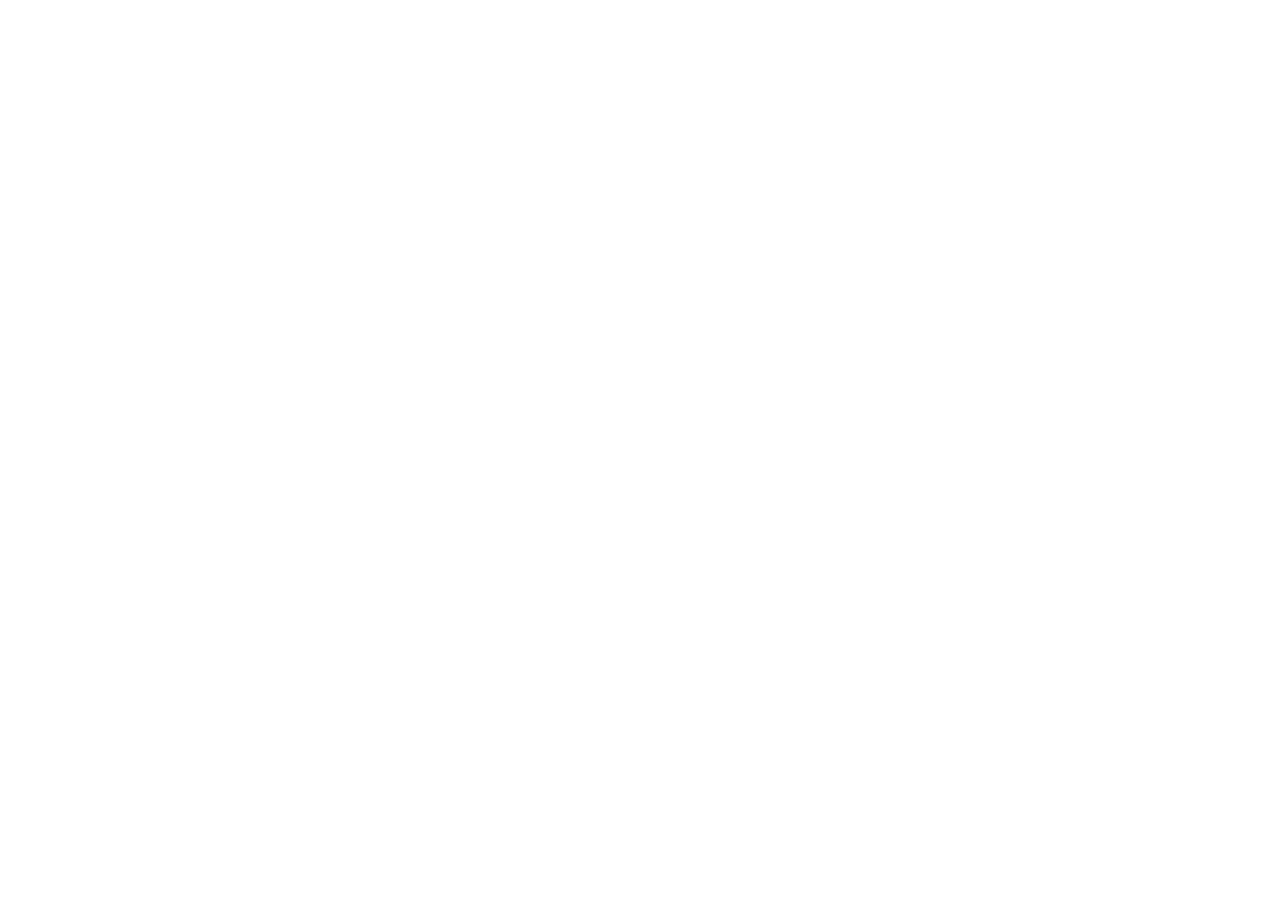
==== commit 7779505d: "Forward old address to surf-fantasy-leagues Co-authored-by: Perplexity <noreply@perplexity.ai>" ====
--- a/index.html
+++ b/index.html
@@ -1,269 +1,4 @@
-<!doctype html><html lang="en"><head><meta charset="utf-8"><meta name="viewport" content="width=device-width,initial-scale=1,viewport-fit=cover"><meta name="theme-color" content="#080d29"><title>isa surf · Peru Fantasy v1.9.0</title><link rel="preconnect" href="https://isa-proxy.ignitecontentlab.workers.dev"><link rel="preconnect" href="https://flagcdn.com"><style>*{box-sizing:border-box}html{color-scheme:dark;-webkit-text-size-adjust:100%}body{margin:0;background:radial-gradient(ellipse at 25% 0,#351149,transparent 65%),#080d29;color:#f4f7ff;font:14px/1.4 Arial,sans-serif;min-height:100vh}body:before{content:'';position:fixed;inset:65% 0 0;pointer-events:none;opacity:.1;background:repeating-linear-gradient(90deg,#12e5ee 0 1px,transparent 1px 60px),repeating-linear-gradient(0deg,#f333b6 0 1px,transparent 1px 40px);mask-image:linear-gradient(transparent,#000)}header,main,footer{position:relative;max-width:1240px;margin:auto;padding:14px}header{padding-top:max(16px,env(safe-area-inset-top))}.mast{display:flex;gap:15px;align-items:center}.logo{width:100px;flex:none;filter:drop-shadow(0 0 8px #f834c465);animation:bob 4s infinite ease-in-out}.logo svg{display:block;width:100%;height:auto}.headtext{flex:1;min-width:0}.brandwords{color:#f43eb6;font-size:14px;letter-spacing:2px;font-style:italic;font-weight:900}h1{font-size:26px;text-transform:uppercase;font-style:italic;margin:0}.sub,.note{color:#afc0dd}.sub{font-size:12px}.version{font-size:10px;border:1px solid #72548e;padding:3px 8px;border-radius:12px;white-space:nowrap}button,select,.button{font:700 12px Arial,sans-serif;background:#27255e;color:white;border:1px solid #5b529b;border-radius:8px;padding:7px 11px;text-decoration:none;cursor:pointer}button:hover{border-color:#14e4ec}button.on{background:linear-gradient(100deg,#f32bb3,#18e1e9);color:#080d29}button:disabled{opacity:.5;cursor:wait}input,textarea{font:12px Arial,sans-serif;padding:7px 8px;border:1px solid #61518d;border-radius:7px;color:white;background:#101431}input[type=text],input[type=password],textarea{width:100%}input[type=number]{width:88px}textarea{min-height:65px}label{font-size:11px;color:#bbcee8}.row,.toolbar{display:flex;flex-wrap:wrap;gap:8px;align-items:center}.row{margin-bottom:10px}.toolbar{margin-top:10px}#status{margin-left:auto;color:#8ce2c3;font-size:11px}#times,#errors{font-size:10px;color:#a9bddc;margin-top:5px}#errors,.error{color:#ffc494!important}nav{display:flex;gap:4px;overflow:auto;scrollbar-width:none;margin-top:12px}nav button{flex:none;font-size:11px;text-transform:uppercase;font-style:italic;border-radius:9px 9px 0 0;padding:9px 12px;white-space:nowrap}main{padding-top:0}.panel{padding:15px;background:linear-gradient(125deg,#270e40,#0b1231 60%,#170d31);border:2px solid #13e4ed;border-radius:0 18px 18px 18px;box-shadow:inset 0 0 0 2px #ef2eb5,0 0 22px #12e5ee30;min-height:260px}h2{display:inline-block;margin:0 0 10px;padding:4px 23px 4px 10px;background:linear-gradient(100deg,#ef2fb0,#1ce2eb);color:#080d29;clip-path:polygon(0 0,100% 0,calc(100% - 10px) 100%,0 100%);font-size:13px;font-weight:950;font-style:italic;text-transform:uppercase}h3{font-size:14px;color:#71edf1}.note{font-size:11px;line-height:1.55}.notice{font-size:11px;border:1px solid #ae3d86;background:#51204470;border-radius:8px;padding:8px 10px;margin-bottom:10px}.card{min-width:0;border:1px solid #44346d;border-radius:12px;background:#0b123190;padding:12px;margin:12px 0}.grid{display:grid;grid-template-columns:repeat(auto-fit,minmax(min(100%,390px),1fr));gap:12px}.grid>.card{margin:0}.scroll{max-width:100%;overflow:auto}table{width:100%;border-collapse:collapse;font-size:12px}th{text-align:left;padding:6px 5px;border-bottom:2px solid #ed32b1;color:#76eaf0;font-size:10px;text-transform:uppercase;letter-spacing:.6px;white-space:nowrap}td{padding:8px 5px;border-bottom:1px solid #362858}.name{font-size:calc(14px * var(--ns,1));font-style:italic;font-weight:850;min-width:130px;overflow-wrap:anywhere;line-height:1.25}.name small{display:block;font:400 10px/1.4 Arial;color:#adbfdb;margin-top:4px}.num{text-align:right;white-space:nowrap;font-variant-numeric:tabular-nums}.place,.rank{color:#ffdf73;font-style:italic;font-weight:950}.rank{font-size:19px}.owner{display:inline-block;background:#c51b8f;color:#fff;padding:2px 7px;border-radius:5px;white-space:nowrap;font-size:11px;font-style:italic;font-weight:850}.state{font-size:10px;color:#bfd2ed}.state.eliminated{color:#ff98bc}.state.repechage{color:#ffd18e}.teamrow{display:grid;grid-template-columns:26px minmax(0,1fr) auto auto;gap:7px 11px;align-items:center;padding:11px 2px;border-bottom:1px solid #3c2d60}.teamrow .owner{font-size:13px}.meta{display:block;font-size:10px;color:#adc0dd;margin-top:4px}.total{font-size:23px;font-weight:950;font-style:italic;text-align:right}.total small{display:block;font-size:9px;font-weight:400;font-style:normal;color:#b1c2dd}.total.proj{color:#6df1f3}.chips{grid-column:2/-1;display:flex;flex-wrap:wrap;gap:4px}.chip{padding:3px 6px;background:#10132f;border:1px solid #4b3c6c;border-left:3px solid #5489dd;border-radius:6px;font-size:10px;overflow-wrap:anywhere}.chip.eliminated{border-left-color:#f05b9b}.chip b{color:#ffdc73}.flag{width:23px;height:16px;object-fit:contain;vertical-align:-2px;margin-right:3px;border-radius:2px}.metricgrid{display:grid;grid-template-columns:repeat(auto-fit,minmax(135px,1fr));gap:8px}.metric{padding:12px;background:#0d1536;border:1px solid #44356c;border-radius:10px}.metric strong{display:block;color:#ffdf70;font-size:27px;font-style:italic}.metric small{font-size:11px;color:#b3c6df}.barline{display:grid;grid-template-columns:70px 1fr 50px;gap:8px;align-items:center;margin:6px 0}.barbg{height:13px;background:#080d29;border:1px solid #423263;border-radius:7px;overflow:hidden}.barbg span{display:block;height:100%;background:linear-gradient(90deg,#f030ae,#15e3ec)}.livepanel{border:2px solid #13e5ee;border-radius:17px;background:linear-gradient(120deg,#280c40,#080e2b 65%,#180f33);box-shadow:inset 0 0 0 2px #ed30b1,0 0 22px #12e5ee30;overflow:hidden;margin-bottom:12px}.livehead{display:flex;align-items:center;gap:15px;padding:16px;border-bottom:2px solid #ee30b0}.livehead .logo{width:90px}.liveheading{flex:1;min-width:0}.liveheading strong{display:block;font-size:25px;font-style:italic;overflow-wrap:anywhere}.heatlabel{display:inline-block;background:linear-gradient(90deg,#f02fb1,#1de2ec);color:#080d29;padding:3px 11px;margin-top:6px;font-size:11px;font-weight:900}.clockbox{text-align:right;flex:none}.clock{font-size:40px;line-height:1;font-variant-numeric:tabular-nums;font-style:italic;font-weight:950}.badge{display:inline-block;background:#70572a;padding:3px 8px;font-size:10px;font-weight:900;margin-top:4px}.badge.running{background:#e9207e;animation:blink 1.4s infinite}.badge.final{background:#13775d}.liverows{padding:0 13px}.livecols{display:grid;grid-template-columns:30px minmax(0,1fr) 60px 130px 105px;gap:10px;color:#94bfd8;font-size:9px;letter-spacing:1px;text-transform:uppercase;padding:8px 0 3px}.livecols span:nth-last-child(-n+2){text-align:right}.surfer{display:grid;grid-template-columns:30px minmax(0,1fr) 60px 130px 105px;gap:6px 10px;align-items:center;padding:12px 0;border-bottom:1px solid #7b2d8044}.surfer .name{min-width:0;font-size:calc(23px * var(--ns,1))}.surfer .score{font-size:31px;font-weight:950;font-style:italic;text-align:right;font-variant-numeric:tabular-nums}.surfer:first-of-type .score{color:#ffdb68}.managercell{text-align:right;min-width:0}.managercell small{display:block;color:#d4bb70;letter-spacing:1px;font-size:8px;margin-bottom:3px}.managergold{display:inline-block;max-width:100%;overflow-wrap:anywhere;padding:5px 12px;color:#1a1430;background:linear-gradient(140deg,#fff0a1,#ffd05b 60%,#e6a52e);border:1px solid #fff1b0;border-radius:7px;font-size:15px;font-weight:950;font-style:italic;box-shadow:0 0 14px #ffd35f35}.undrafted{color:#95a7c4;font-size:11px}.prioritywrap{display:flex;justify-content:center}.priority{width:44px;height:44px;display:flex;align-items:center;justify-content:center;border:2px solid #64f6ff;border-radius:50%;background:radial-gradient(circle at 30% 20%,#13647e,#111a42 75%);color:#9bfcff;font-size:15px;font-weight:950;font-style:italic;box-shadow:0 0 12px #12e8fa42;animation:pop .45s ease-out}.priority.p2{border-color:#ff6dda;box-shadow:0 0 12px #f631bf42;color:#ffb9ed;background:radial-gradient(circle at 30% 20%,#671c66,#19123f 75%)}.priority.p3,.priority.p4{border-color:#9caec9;box-shadow:none;color:#d0e1f1}.needs{grid-column:2/-1;justify-self:start;padding:2px 8px;border-radius:5px;background:#ffdf6d;color:#0a0e28;font-size:11px;font-weight:900}.wavechips{display:flex;gap:4px;flex-wrap:wrap;margin-top:5px}.wave{font:700 10px Arial;color:#8eeff3;border:1px solid #385e7a;border-radius:5px;padding:2px 5px}.adminmark{display:inline-block;font:700 9px Arial;color:#ffdb73;border:1px solid #8b7034;border-radius:4px;padding:1px 4px;margin-left:4px}.livefoot{padding:8px 14px;color:#adc0dd;font-size:10px}.enter{animation:slidein .5s ease-out both;animation-delay:var(--d,0ms)}.pulse{animation:scorepulse .65s ease-out}.ticker{display:flex;height:38px;margin-top:10px}.tickbrand{width:96px;flex:none;display:flex;align-items:center;justify-content:center;background:linear-gradient(100deg,#ef2fb0,#1ae1ea);clip-path:polygon(0 0,100% 0,calc(100% - 12px) 100%,0 100%);color:#080d29;font-size:17px;font-style:italic;font-weight:950;z-index:1}.track{position:relative;flex:1;min-width:0;overflow:hidden;margin-left:-10px;border:2px solid #0ee2e9;background:#101438;box-shadow:inset 0 0 0 1px #ed30b5}#tickertext{position:absolute;left:0;line-height:34px;white-space:nowrap;font-size:13px;font-style:italic;font-weight:850}#tickertext.still{position:relative;display:block;text-align:center;padding:0 10px}.formgrid{display:grid;grid-template-columns:repeat(auto-fit,minmax(min(100%,210px),1fr));gap:12px}.formgrid label{display:block}.formgrid select,.formgrid input{width:100%;margin-top:4px}.adminpreview{margin-top:12px;padding:12px;border:1px solid #be9649;border-radius:10px;background:#372b1740}#adminMessage{color:#ffc98a;font-size:12px;white-space:pre-wrap}.auditreason{max-width:220px;overflow-wrap:anywhere}.motion-off *{animation:none!important;transition:none!important}footer{font-size:10px;color:#9aaed0;padding-bottom:30px}a{color:#6deff3}[hidden]{display:none!important}@keyframes bob{50%{transform:translateY(-3px)}}@keyframes blink{50%{opacity:.5}}@keyframes slidein{from{opacity:0;transform:translateX(-15px)}to{opacity:1;transform:none}}@keyframes pop{from{opacity:0;transform:scale(.3) rotate(-100deg)}to{opacity:1;transform:none}}@keyframes scorepulse{0%{color:#05f5fa;text-shadow:0 0 15px #00efff;transform:scale(1.1)}100%{transform:none}}@media(max-width:650px){header,main,footer{padding:10px}main{padding-top:0}.mast{gap:10px}.logo{width:65px}h1{font-size:18px}.sub{font-size:10px}.version{font-size:9px}.panel{padding:10px}.livehead{padding:11px;gap:9px}.livehead .logo{width:60px}.liveheading strong{font-size:17px}.heatlabel{font-size:9px}.clock{font-size:28px}.livecols{display:none}.surfer{grid-template-columns:25px minmax(0,1fr) 38px 75px;gap:6px 8px}.surfer .name{font-size:calc(17px * var(--ns,1))}.surfer .score{grid-column:4;grid-row:1;font-size:25px}.prioritywrap{grid-column:3;grid-row:1}.priority{width:33px;height:33px;font-size:12px}.managercell{grid-column:2/-1;text-align:left;grid-row:2;display:flex;gap:6px;align-items:center}.managercell small{margin:0}.managergold{font-size:12px;padding:3px 10px}.needs{grid-row:3}.name{min-width:112px;font-size:calc(12px * var(--ns,1))}.teamrow{gap:6px 8px}.total{font-size:19px}.flag{width:20px;height:14px}.tickbrand{width:75px;font-size:14px}.card{padding:9px}}@media(prefers-reduced-motion:reduce){*{animation:none!important;transition:none!important}}
- .projectionbrief{display:block;font-size:11px;color:#e6ce8b;line-height:1.5;margin-top:4px}.managercards h4{margin:20px 0 8px;color:#f6dc8b}.managercards .scroll{max-width:100%}.managercards table{min-width:580px}#podium2panel[hidden]{display:none!important}#podium2panel{margin-top:20px}.p2-visible{animation:p2in .25s ease-out}@keyframes p2in{from{opacity:0;transform:translateY(10px)}to{opacity:1;transform:none}}@media(prefers-reduced-motion:reduce){.p2-visible{animation:none}}</style><style id="neon-readable">/* isasurf Neon Readable skin */
-:root{--n-pink:#f23cb8;--n-cyan:#19e6ee;--n-gold:#ffd966;--n-text:#fbfcff;--n-muted:#c3d0ea}
-html{font-size:16px}
-body{background:radial-gradient(ellipse at 20% 0,#4a1666 0,transparent 58%),radial-gradient(ellipse at 100% 20%,#10325f 0,transparent 45%),#080d29;color:var(--n-text);font:15px/1.5 Arial,Helvetica,sans-serif}
-body:before{opacity:.12}
-header,main,footer{max-width:1280px;padding-left:24px;padding-right:24px}
-header{padding-top:max(22px,env(safe-area-inset-top))}
-.mast>.logo{width:92px}
-h1{font-size:clamp(25px,3.4vw,38px);line-height:1.15;letter-spacing:-.5px;text-shadow:2px 2px 0 #e22aa355}
-.brandwords{font-size:14px;letter-spacing:3px;text-shadow:0 0 12px #f43eb680}
-.sub,.note,.meta{color:var(--n-muted);font-size:13px;line-height:1.6}.version{font-size:12px;color:#ffe9fa;border-color:#b45cc8;background:#2c1252}
-button,select,.button,input:not([type=checkbox]):not([type=radio]),textarea{font:700 14px/1.35 Arial,sans-serif;min-height:44px;padding:10px 14px;border:1px solid #8a63cc;background:linear-gradient(#34206b,#25175a);color:#fff;border-radius:9px}
-input[type=checkbox],input[type=radio]{width:18px;height:18px;accent-color:#19e6ee;vertical-align:middle}
-button:hover,.button:hover{border-color:var(--n-cyan);box-shadow:0 0 14px #19e6ee50}
-button.on{background:linear-gradient(100deg,#f32bb3,#18e1e9);color:#080d29;border-color:#fff}
-button:focus-visible,a:focus-visible,input:focus-visible,select:focus-visible,textarea:focus-visible{outline:3px solid var(--n-gold);outline-offset:3px}
-label{font-size:13px;color:#d4def2}
-#status{font-size:13px;color:#8ff0c7}#times,#errors{font-size:12px;line-height:1.6}
-.ticker{height:42px;margin-top:14px}.tickbrand{width:110px;font-size:17px}#tickertext{font-size:15px;line-height:38px;text-shadow:0 0 8px #19e6ee55}.track{border-color:var(--n-cyan);box-shadow:inset 0 0 0 1px var(--n-pink),0 0 16px #19e6ee30}
-nav{gap:6px;padding:4px 0 8px;margin-top:14px;overflow-x:auto;overscroll-behavior-x:contain;scrollbar-width:thin;scrollbar-color:#8a63cc transparent}
-nav button{min-height:44px;padding:10px 16px;font-size:13px;letter-spacing:.2px;border-radius:10px 10px 0 0;background:linear-gradient(#35216e,#241557);border-color:#8a63cc}
-nav button.on{box-shadow:0 0 18px #f32bb355;background:linear-gradient(100deg,#f32bb3,#18e1e9);color:#080d29}
-.panel{padding:20px;background:linear-gradient(125deg,#2b0d47,#0b1231 62%,#190f35);border:2px solid var(--n-cyan);border-radius:0 18px 18px 18px;box-shadow:inset 0 0 0 2px var(--n-pink),0 0 28px #19e6ee30;min-width:0}
-h2{font-size:15px;padding:6px 26px 6px 12px;margin-bottom:14px;letter-spacing:.4px}h3{font-size:18px;line-height:1.35;color:#8ff4f6}h4{font-size:15px;color:var(--n-gold);margin:18px 0 10px}
-.notice{font-size:13px;line-height:1.6;padding:12px 14px;background:#5b1f4d88;border-color:#d559ae}
-.card{padding:18px;background:#0b123198;border:1px solid #6a4a9c;border-radius:13px}.grid{gap:16px;grid-template-columns:repeat(auto-fit,minmax(min(100%,420px),1fr))}.grid>.card{min-width:0}
-.scroll{overflow-x:auto;max-width:100%;scrollbar-width:thin;scrollbar-color:#8a63cc transparent;overscroll-behavior-x:contain}
-table{font-size:14px;line-height:1.5}th{font-size:11px;letter-spacing:.6px;color:#8ff4f6;padding:12px 10px;border-bottom:2px solid var(--n-pink)}td{padding:13px 10px;border-bottom:1px solid #43306e;vertical-align:top}tbody tr:hover{background:#ffffff0d}
-.name{font-size:calc(16px * var(--ns,1));font-style:normal;font-weight:800;line-height:1.35;color:var(--n-text);min-width:130px;overflow-wrap:break-word}.name small{font-size:12px;line-height:1.5;color:#c3d0ea;margin-top:5px}
-.owner{font-size:12px;font-weight:800;font-style:normal;padding:3px 8px;background:linear-gradient(100deg,#d11b95,#8d2bd7);border:1px solid #ff91de;border-radius:6px;box-shadow:0 0 8px #f23cb840}.state{font-size:12px;color:#d3def5}.state.eliminated{color:#ff9bc4}.state.repechage{color:#ffd18e}.place,.rank{color:var(--n-gold);font-style:normal;text-shadow:0 0 10px #ffd96655}
-.total{font-size:28px;font-style:normal}.total small{font-size:11px}.chip{font-size:12px;line-height:1.6;padding:5px 8px;border-color:#6a4a9c}.teamrow{padding:15px 0}.metric strong{font-size:30px}.metric small{font-size:13px}
-.livepanel{border-color:var(--n-cyan);box-shadow:inset 0 0 0 2px var(--n-pink),0 0 26px #19e6ee33;margin-bottom:18px}
-.livehead{gap:16px;padding:18px 22px;border-bottom-width:3px;background:linear-gradient(100deg,#42124f55,transparent 70%)}
-.livehead .logo{width:84px}.liveheading strong{font-size:clamp(23px,3vw,31px);line-height:1.2;font-style:italic;letter-spacing:-.3px;text-shadow:2px 2px 0 #f23cb855}
-.heatlabel{font-size:12px;font-weight:900;letter-spacing:.6px;padding:5px 11px;margin-top:7px}.clock{font-size:clamp(36px,4.2vw,50px);line-height:1.05;letter-spacing:-1px;text-shadow:0 0 16px #19e6ee80,3px 3px 0 #f23cb860}
-.badge{font-size:11px;padding:4px 9px;letter-spacing:.6px}.badge.running{box-shadow:0 0 14px #f23cb8}
-.liverows{padding:0 18px}.livecols,.surfer{grid-template-columns:32px minmax(0,1fr) 68px 132px 108px;column-gap:14px}.livecols{font-size:10px;color:#a8d8ec;padding:12px 0 8px}.livecols span:nth-child(3){text-align:center}
-.surfer{padding:18px 0 18px 12px;border-bottom:1px solid #8a3d9a55;position:relative}.surfer:last-child{border-bottom:0}
-.surfer .rank{font-size:21px}.surfer .name{font-size:clamp(19px,2.1vw,25px);line-height:1.3;min-width:0}.surfer .name small{display:inline-block;margin-left:6px;font-size:12px;color:#c3d0ea}
-.surfer .score{font-size:36px;line-height:1.15;font-weight:950;font-style:normal;letter-spacing:-.8px;color:#fff;text-shadow:0 0 14px #19e6ee55,2px 2px 0 #f23cb840;font-variant-numeric:tabular-nums}.surfer:first-of-type .score{color:var(--n-gold);text-shadow:0 0 16px #ffd96666,2px 2px 0 #f23cb840}
-.flag{width:25px;height:18px;margin-right:6px;border-radius:3px;box-shadow:0 0 8px #00000070}
-.projectionbrief{display:block;margin-top:7px;max-width:58ch;font:700 12px/1.55 Arial,sans-serif;color:#ffe690;letter-spacing:0;text-shadow:0 0 8px #ffd96630}
-.wavechips{gap:6px;margin-top:8px}.wave{font:800 12px/1.4 Arial,sans-serif;color:#9ff8fb;background:#0d2c47;border:1px solid #3b92ad;border-radius:6px;padding:3px 8px;box-shadow:0 0 8px #19e6ee22}
-.priority{width:44px;height:44px;font-size:15px}.priority.p2{border-color:#ff7bd8;color:#ffd7f6;background:radial-gradient(circle at 30% 20%,#82237d,#241047 75%);box-shadow:0 0 14px #f23cb877}
-.managercell{min-width:0;text-align:right}.managercell small{font-size:10px;font-weight:800;color:#c3d0ea;letter-spacing:.7px;margin-bottom:5px}.managergold{font-size:15px;font-style:normal;font-weight:900;padding:6px 12px}.undrafted{font-size:12px;color:#aebcd8}
-.needs{font-size:12px;padding:4px 9px}.livefoot{font-size:12px;line-height:1.6;padding:12px 20px;color:var(--n-muted)}
-.formgrid{gap:16px}.formgrid select,.formgrid input{font-size:16px}.adminpreview{border-color:#e0b255}#adminMessage{font-size:14px}
-footer{font-size:12px;line-height:1.7;color:var(--n-muted);padding-bottom:max(28px,env(safe-area-inset-bottom))}a{color:#8ff4f6}
-.managercards h4{color:var(--n-gold)}.managercards table{min-width:620px}
-@media(min-width:1000px){.managercards{grid-template-columns:1fr}.managercards table{min-width:0}}
-@media(max-width:800px){header,main,footer{padding-left:16px;padding-right:16px}.panel{padding:16px}.livehead{padding:16px}.liverows{padding:0 12px}.livecols,.surfer{grid-template-columns:26px minmax(0,1fr) 48px 100px 82px;column-gap:10px}.surfer .name{font-size:20px}.surfer .score{font-size:31px}.livehead .logo{width:60px}}
-@media(max-width:650px){
-header,main,footer{padding-left:12px;padding-right:12px}.mast{gap:10px}.mast>.logo{width:58px}h1{font-size:24px}.brandwords{font-size:11px}.sub{font-size:12px}.version{font-size:10px;align-self:flex-start}
-#status{margin-left:0;flex:1;min-width:130px;font-size:12px}#times,#errors{font-size:11px}.ticker{height:38px}.tickbrand{width:78px;font-size:14px}#tickertext{font-size:14px;line-height:34px}
-nav{margin-right:-12px;padding-right:12px}.panel{padding:12px;border-radius:0 14px 14px 14px}.grid{grid-template-columns:minmax(0,1fr);gap:14px}.card{padding:14px}.row{gap:10px}.row>h2{flex-basis:100%}
-.livehead{padding:14px 12px;gap:10px;align-items:flex-start}.livehead .logo{width:46px}.liveheading strong{font-size:22px}.heatlabel{font-size:11px;padding:4px 8px}.clock{font-size:34px}.badge{font-size:10px;padding:3px 6px}.liverows{padding:0 10px}.livecols{display:none}
-.surfer{grid-template-columns:22px minmax(0,1fr) 48px 78px;gap:10px 8px;align-items:start;padding:16px 0 16px 9px}
-.surfer>.rank{grid-column:1;grid-row:1;font-size:18px;margin-top:2px}.surfer>.name{grid-column:2/4;grid-row:1;font-size:19px;line-height:1.35}.surfer>.score{grid-column:4;grid-row:1;font-size:30px;align-self:start}
-.surfer>.prioritywrap{grid-column:2;grid-row:2;justify-self:start;align-self:center}.surfer>.managercell{grid-column:3/5;grid-row:2;justify-self:end;display:flex;align-items:center;gap:7px;max-width:100%;text-align:right}.managercell small{margin:0;font-size:9px}.managergold{font-size:13px;padding:5px 9px}.priority{width:36px;height:36px;font-size:13px}.surfer>.needs{grid-column:2/5;grid-row:3}
-.surfer .name small{font-size:11px}.projectionbrief{font-size:12px;margin-top:6px}.wavechips{gap:5px}.wave{font-size:11px;padding:3px 6px}.flag{width:22px;height:16px}.livefoot{padding:11px 12px;font-size:11px}
-.scroll table,.managercards table{min-width:600px}td{font-size:13px;padding:12px 9px}.name{font-size:15px;min-width:130px}.total{font-size:24px}.teamrow{grid-template-columns:24px minmax(0,1fr) auto;gap:8px}.chips{grid-column:2/-1}.metricgrid{grid-template-columns:repeat(2,minmax(0,1fr))}
-input:not([type=checkbox]):not([type=radio]),textarea,select{font-size:16px}.formgrid{grid-template-columns:minmax(0,1fr)}footer{font-size:11px}}
-@media(max-width:360px){header,main,footer{padding-left:8px;padding-right:8px}.panel{padding:8px}.livehead .logo{display:none}.liveheading strong{font-size:20px}.surfer{grid-template-columns:18px minmax(0,1fr) 40px 66px;gap:8px 6px}.surfer>.name{font-size:17px}.surfer>.score{font-size:26px}.managercell small{display:none}.managergold{font-size:12px}}
-@media(prefers-reduced-motion:reduce){*,*:before,*:after{animation:none!important;transition:none!important;scroll-behavior:auto!important}}
-select{color-scheme:dark;background-color:#27255e}select option,select optgroup{background-color:#101431!important;color:#f4f7ff!important}select option:checked{background-color:#27255e!important;color:#fff!important}.embedhost{margin-top:12px;border-radius:18px;min-height:0}.scoreframe{display:block;width:100%;height:80vh;min-height:620px;border:0;border-radius:10px;background:#fff}.watchgrid{display:grid;grid-template-columns:1fr 1fr;gap:14px}.watchgrid.one{grid-template-columns:1fr;max-width:960px;margin:auto}.watchcard{min-width:0}.watchlabel{display:flex;justify-content:space-between;align-items:center;gap:8px;margin-bottom:6px;font-weight:900;font-style:italic;text-transform:uppercase;color:#7ff3f7}.watchlabel a{font-size:11px;font-style:normal;text-transform:none;color:#ffd18e}.vidbox{position:relative;aspect-ratio:16/9;background:#000;border-radius:10px;overflow:hidden;border:1px solid #5b529b}.vidbox iframe{position:absolute;inset:0;width:100%;height:100%;border:0}@media(max-width:800px){.watchgrid{grid-template-columns:1fr}.scoreframe{height:75vh;min-height:520px}}.topplayer{position:relative;max-width:1240px;margin:0 auto 12px;padding:0 14px}.tpbar{display:flex;flex-wrap:wrap;gap:8px 12px;align-items:center;margin-bottom:8px}.tptitle{font-weight:900;font-style:italic;text-transform:uppercase;color:#7ff3f7;letter-spacing:1px}.tpbtns{display:flex;flex-wrap:wrap;gap:6px}.tpbtns button[hidden]{display:none}.tpinfo{font-size:12px;color:#c3d0ea}.tplink{margin-left:auto;font-size:12px;color:#ffd18e}.tpvideo{max-width:820px;margin:0 auto}.topplayer .vidbox{border:2px solid #13e4ed;box-shadow:0 0 18px #12e5ee40}.topplayer.collapsed .tpvideo{display:none}@media(max-width:650px){.tplink{margin-left:0}.topplayer{padding:0 10px}}</style></head><body><header><div class="mast"><div class="logo"><svg viewBox="0 0 150 142" xmlns="http://www.w3.org/2000/svg" role="img" aria-label="isa surf"><defs><linearGradient id="ss" x2="0" y2="1"><stop stop-color="#ffde5d"/><stop offset=".5" stop-color="#fc3c99"/><stop offset="1" stop-color="#04e5ec"/></linearGradient><clipPath id="sc"><circle cx="75" cy="49" r="45"/></clipPath></defs><circle cx="75" cy="49" r="45" fill="url(#ss)" stroke="#fa3cbb" stroke-width="4"/><g clip-path="url(#sc)" stroke="#29113f" stroke-width="4"><path d="M20 49H130M20 61H130M20 73H130M20 85H130"/></g><path d="M56 91Q64 61 57 38M57 40Q39 27 30 37Q44 31 57 40M57 40Q45 17 36 23Q50 24 57 40M57 40Q70 15 80 22Q65 25 57 40M57 40Q80 27 88 39Q70 32 57 40" fill="none" stroke="#0b102c" stroke-width="5" stroke-linecap="round"/><path d="M15 92Q38 85 59 92T103 92T142 92" fill="none" stroke="#48f2f5" stroke-width="3"/><text x="75" y="114" text-anchor="middle" fill="#fff" stroke="#111631" stroke-width="1" font-family="Arial,sans-serif" font-size="41" font-weight="900" font-style="italic">isa</text><text x="75" y="139" text-anchor="middle" fill="#ff44bc" font-family="Georgia,serif" font-size="35" font-weight="bold" font-style="italic">surf</text></svg></div><div class="headtext"><div class="brandwords">isasurf</div><h1>Peru Fantasy 2026</h1><div class="sub">ISA World Surfing Games · Live, rankings, heat stats & shared corrections</div></div><span class="version">v1.9.0</span></div><div class="toolbar"><button id="refresh">Update now</button><span id="status" role="status">Connecting…</span></div><div id="times"></div><div id="errors" role="status"></div><div class="ticker"><div class="tickbrand">isasurf</div><div class="track" id="track"><span id="tickertext">Connecting…</span></div></div><nav id="tabs" aria-label="Website sections"></nav></header><section id="topPlayer" class="topplayer" aria-label="Live webcast"><div class="tpbar"><span class="tptitle">Watch live</span><div class="tpbtns" role="group" aria-label="Choose webcast"><button data-feed="en">English</button><button data-feed="es">Español</button><button data-feed="p2">Podium 2</button><button data-feed="off">Hide</button></div><span id="tpinfo" class="tpinfo"></span><a id="tplink" class="tplink" target="_blank" rel="noopener" href="https://www.youtube.com/@isasurfing/streams">Open on YouTube</a></div><div id="tpvideo" class="tpvideo"></div></section><main><div id="view" class="panel">Loading…</div><div id="embedHost" class="panel embedhost" hidden><div id="scoreHost" hidden></div><div id="watchHost" hidden></div></div></main><footer>isa surf v1.9.0 · Independent fantasy tracker. Model rankings and draw-derived finishing estimates are unofficial. Admin overrides are shared, labelled and logged. Verify official results before payouts.</footer><input type="file" id="file" accept=".json,application/json" hidden><script>"use strict";
-const VERSION='1.9.0',WORKER='https://isa-proxy.ignitecontentlab.workers.dev/';
-const PICKS=[{"name": "Lucca Mesinas", "country": "PER", "owner": "Scott", "gender": "M"}, {"name": "Ethan Ewing", "country": "AUS", "owner": "Tony", "gender": "M"}, {"name": "Yago Dora", "country": "BRA", "owner": "Butters", "gender": "M"}, {"name": "Italo Ferreira", "country": "BRA", "owner": "Cody", "gender": "M"}, {"name": "Griffin Colapinto", "country": "USA", "owner": "Jay", "gender": "M"}, {"name": "Kauli Vaast", "country": "FRA", "owner": "Jesse", "gender": "M"}, {"name": "Alonso Correa", "country": "PER", "owner": "Radin", "gender": "M"}, {"name": "Kanoa Igarashi", "country": "JPN", "owner": "Chucky", "gender": "M"}, {"name": "Liam O’Brien", "country": "AUS", "owner": "Kevin", "gender": "M"}, {"name": "Cole Houshmand", "country": "USA", "owner": "Danny", "gender": "M"}, {"name": "Leonardo Fioravanti", "country": "ITA", "owner": "Danny", "gender": "M"}, {"name": "Rio Waida", "country": "INA", "owner": "Kevin", "gender": "M"}, {"name": "Crosby Colapinto", "country": "USA", "owner": "Chucky", "gender": "M"}, {"name": "Marco Mignot", "country": "FRA", "owner": "Radin", "gender": "M"}, {"name": "Miguel Pupo", "country": "BRA", "owner": "Jesse", "gender": "M"}, {"name": "George Pittar", "country": "AUS", "owner": "Jay", "gender": "M"}, {"name": "Connor O’Leary", "country": "JPN", "owner": "Cody", "gender": "M"}, {"name": "Tim Elter", "country": "GER", "owner": "Butters", "gender": "M"}, {"name": "Conor Donegan", "country": "ESP", "owner": "Tony", "gender": "M"}, {"name": "Hans Odriozola", "country": "GER", "owner": "Scott", "gender": "M"}, {"name": "Joaquin Muñoz Larreta", "country": "ARG", "owner": "Scott", "gender": "M"}, {"name": "Guilherme Ribeiro", "country": "POR", "owner": "Tony", "gender": "M"}, {"name": "Jacobo Trigo", "country": "ESP", "owner": "Butters", "gender": "M"}, {"name": "Miguel Tudela", "country": "PER", "owner": "Cody", "gender": "M"}, {"name": "Bryan Perez", "country": "ESA", "owner": "Jay", "gender": "M"}, {"name": "Ntokozo Maphumulo", "country": "RSA", "owner": "Jesse", "gender": "M"}, {"name": "Francisco Ordonhas", "country": "POR", "owner": "Radin", "gender": "M"}, {"name": "Hiroto Ohhara", "country": "JPN", "owner": "Chucky", "gender": "M"}, {"name": "Frederico Morais", "country": "POR", "owner": "Kevin", "gender": "M"}, {"name": "Jorgann Couzinet", "country": "FRA", "owner": "Danny", "gender": "M"}, {"name": "Carissa Moore", "country": "USA", "owner": "Danny", "gender": "W"}, {"name": "Gabriela Bryan", "country": "USA", "owner": "Kevin", "gender": "W"}, {"name": "Sawyer Lindblad", "country": "USA", "owner": "Chucky", "gender": "W"}, {"name": "Janire González-Etxabarri", "country": "ESP", "owner": "Radin", "gender": "W"}, {"name": "Stephanie Gilmore", "country": "AUS", "owner": "Jesse", "gender": "W"}, {"name": "Daniella Rosas", "country": "PER", "owner": "Jay", "gender": "W"}, {"name": "Catalina Zariquiey", "country": "PER", "owner": "Cody", "gender": "W"}, {"name": "Johanne Defay", "country": "FRA", "owner": "Butters", "gender": "W"}, {"name": "Tyler Wright", "country": "AUS", "owner": "Tony", "gender": "W"}, {"name": "Aelan Vaast", "country": "FRA", "owner": "Scott", "gender": "W"}, {"name": "Luana Silva", "country": "BRA", "owner": "Scott", "gender": "W"}, {"name": "Yolanda Hopkins", "country": "POR", "owner": "Tony", "gender": "W"}, {"name": "Sol Aguirre", "country": "PER", "owner": "Butters", "gender": "W"}, {"name": "Nadia Erostarbe", "country": "ESP", "owner": "Cody", "gender": "W"}, {"name": "Leilani McGonagle", "country": "CRC", "owner": "Jay", "gender": "W"}, {"name": "Leihani Zoric", "country": "AUS", "owner": "Jesse", "gender": "W"}, {"name": "Ariane Ochoa", "country": "ESP", "owner": "Radin", "gender": "W"}, {"name": "Francisca Veselko", "country": "POR", "owner": "Chucky", "gender": "W"}, {"name": "Taina Hinckel", "country": "BRA", "owner": "Kevin", "gender": "W"}, {"name": "Kana Nakashio", "country": "JPN", "owner": "Danny", "gender": "W"}],SEEDS=[{"name": "Ethan Ewing", "country": "AUS", "gender": "M", "seed": 1}, {"name": "Italo Ferreira", "country": "BRA", "gender": "M", "seed": 2}, {"name": "Yago Dora", "country": "BRA", "gender": "M", "seed": 3}, {"name": "Griffin Colapinto", "country": "USA", "gender": "M", "seed": 4}, {"name": "Lucca Mesinas", "country": "PER", "gender": "M", "seed": 5}, {"name": "Kanoa Igarashi", "country": "JPN", "gender": "M", "seed": 6}, {"name": "Leonardo Fioravanti", "country": "ITA", "gender": "M", "seed": 7}, {"name": "Alonso Correa", "country": "PER", "gender": "M", "seed": 8}, {"name": "Kauli Vaast", "country": "FRA", "gender": "M", "seed": 9}, {"name": "Miguel Pupo", "country": "BRA", "gender": "M", "seed": 10}, {"name": "Cole Houshmand", "country": "USA", "gender": "M", "seed": 11}, {"name": "Rio Waida", "country": "INA", "gender": "M", "seed": 12}, {"name": "Connor O’Leary", "country": "JPN", "gender": "M", "seed": 13}, {"name": "Crosby Colapinto", "country": "USA", "gender": "M", "seed": 14}, {"name": "Miguel Tudela", "country": "PER", "gender": "M", "seed": 15}, {"name": "Marco Mignot", "country": "FRA", "gender": "M", "seed": 16}, {"name": "George Pittar", "country": "AUS", "gender": "M", "seed": 17}, {"name": "Liam O’Brien", "country": "AUS", "gender": "M", "seed": 18}, {"name": "Hans Odriozola", "country": "GER", "gender": "M", "seed": 19}, {"name": "Tim Elter", "country": "GER", "gender": "M", "seed": 20}, {"name": "Frederico Morais", "country": "POR", "gender": "M", "seed": 21}, {"name": "Jorgann Couzinet", "country": "FRA", "gender": "M", "seed": 22}, {"name": "Guilherme Ribeiro", "country": "POR", "gender": "M", "seed": 23}, {"name": "Francisco Ordonhas", "country": "POR", "gender": "M", "seed": 24}, {"name": "Jacobo Trigo", "country": "ESP", "gender": "M", "seed": 25}, {"name": "Conor Donegan", "country": "ESP", "gender": "M", "seed": 26}, {"name": "Rubén Vitoria", "country": "ESP", "gender": "M", "seed": 27}, {"name": "Kai Odriozola", "country": "GER", "gender": "M", "seed": 28}, {"name": "Luke van Wyk", "country": "RSA", "gender": "M", "seed": 29}, {"name": "I Made Pajar Ariyana", "country": "INA", "gender": "M", "seed": 30}, {"name": "Bryan Pérez", "country": "ESA", "gender": "M", "seed": 31}, {"name": "Samuel Reidy", "country": "CRC", "gender": "M", "seed": 32}, {"name": "Oscar Urbina", "country": "CRC", "gender": "M", "seed": 33}, {"name": "Franco Radziunas", "country": "ARG", "gender": "M", "seed": 34}, {"name": "Joaquin Muñoz Larreta", "country": "ARG", "gender": "M", "seed": 35}, {"name": "Thiago Passeri", "country": "ARG", "gender": "M", "seed": 36}, {"name": "Hiroto Ohhara", "country": "JPN", "gender": "M", "seed": 37}, {"name": "Patrick Langdon-Dark", "country": "GBR", "gender": "M", "seed": 38}, {"name": "Luke Dillon", "country": "GBR", "gender": "M", "seed": 39}, {"name": "Gearoid McDaid", "country": "IRL", "gender": "M", "seed": 40}, {"name": "Tom Butland", "country": "NZL", "gender": "M", "seed": 41}, {"name": "Taimana Marupo", "country": "NZL", "gender": "M", "seed": 42}, {"name": "Lewis Murphy", "country": "NZL", "gender": "M", "seed": 43}, {"name": "Enzo Ackermann", "country": "MEX", "gender": "M", "seed": 44}, {"name": "Tiago Sorrentino", "country": "MEX", "gender": "M", "seed": 45}, {"name": "Micael Lerner", "country": "MEX", "gender": "M", "seed": 46}, {"name": "Roberto Araki", "country": "CHI", "gender": "M", "seed": 47}, {"name": "Noel de la Torre", "country": "CHI", "gender": "M", "seed": 48}, {"name": "León de la Torre", "country": "CHI", "gender": "M", "seed": 49}, {"name": "Sage Katz", "country": "PUR", "gender": "M", "seed": 50}, {"name": "Dwight Pastrana", "country": "PUR", "gender": "M", "seed": 51}, {"name": "Elian Gelabert", "country": "PUR", "gender": "M", "seed": 52}, {"name": "Alex Suarez", "country": "ECU", "gender": "M", "seed": 53}, {"name": "Bruce Burgos", "country": "ECU", "gender": "M", "seed": 54}, {"name": "Maximiliano Saenz", "country": "ECU", "gender": "M", "seed": 55}, {"name": "Darshan Antequera", "country": "CRC", "gender": "M", "seed": 56}, {"name": "Ntokozo Maphumulo", "country": "RSA", "gender": "M", "seed": 57}, {"name": "Dhany Widianto", "country": "INA", "gender": "M", "seed": 58}, {"name": "Harry De Roth", "country": "GBR", "gender": "M", "seed": 59}, {"name": "Teva Bouchgua", "country": "MOR", "gender": "M", "seed": 60}, {"name": "Aboubakr Bouaouda", "country": "MOR", "gender": "M", "seed": 61}, {"name": "Redouane Regragui", "country": "MOR", "gender": "M", "seed": 62}, {"name": "Daniel Monterrosa", "country": "ESA", "gender": "M", "seed": 63}, {"name": "Amir Rafaeli", "country": "ISR", "gender": "M", "seed": 64}, {"name": "Nadav Attar", "country": "ISR", "gender": "M", "seed": 65}, {"name": "Uriel Uziel", "country": "ISR", "gender": "M", "seed": 66}, {"name": "Teo Gale Grani", "country": "PAN", "gender": "M", "seed": 67}, {"name": "Kai Gale Grani", "country": "PAN", "gender": "M", "seed": 68}, {"name": "Jean Carlos González", "country": "PAN", "gender": "M", "seed": 69}, {"name": "Reed Platenius", "country": "CAN", "gender": "M", "seed": 70}, {"name": "Tommy Zabalka", "country": "CAN", "gender": "M", "seed": 71}, {"name": "Tanner Sandvig", "country": "CAN", "gender": "M", "seed": 72}, {"name": "Stef van Noordennen", "country": "NED", "gender": "M", "seed": 73}, {"name": "Oliver Heintz", "country": "NED", "gender": "M", "seed": 74}, {"name": "Oliver Rijssenbeek", "country": "NED", "gender": "M", "seed": 75}, {"name": "Wu Shidong", "country": "CHN", "gender": "M", "seed": 76}, {"name": "Ma Wensong", "country": "CHN", "gender": "M", "seed": 77}, {"name": "Jiang Shulou", "country": "CHN", "gender": "M", "seed": 78}, {"name": "Jose Joaquin Lopez", "country": "VEN", "gender": "M", "seed": 79}, {"name": "Carlos Perez", "country": "VEN", "gender": "M", "seed": 80}, {"name": "Francisco Bellorin", "country": "VEN", "gender": "M", "seed": 81}, {"name": "Greyson Grant", "country": "SWE", "gender": "M", "seed": 82}, {"name": "Chia Chi Yu", "country": "TPE", "gender": "M", "seed": 83}, {"name": "Ming Jang Liu", "country": "TPE", "gender": "M", "seed": 84}, {"name": "Carlos Escobar", "country": "GUA", "gender": "M", "seed": 85}, {"name": "Emerson Solares", "country": "GUA", "gender": "M", "seed": 86}, {"name": "Jorge Vasquez", "country": "GUA", "gender": "M", "seed": 87}, {"name": "Leonardo Apreda", "country": "ITA", "gender": "M", "seed": 88}, {"name": "Khalil da Silva", "country": "ITA", "gender": "M", "seed": 89}, {"name": "Perry Siganos", "country": "GRE", "gender": "M", "seed": 90}, {"name": "Elias Smith", "country": "GRE", "gender": "M", "seed": 91}, {"name": "Mason Moschopoulos", "country": "GRE", "gender": "M", "seed": 92}, {"name": "Martin Ottado", "country": "URU", "gender": "M", "seed": 93}, {"name": "Roberto Camblor", "country": "URU", "gender": "M", "seed": 94}, {"name": "Santiago Gonzalez", "country": "URU", "gender": "M", "seed": 95}, {"name": "Joshua Burke", "country": "BAR", "gender": "M", "seed": 96}, {"name": "Jacob Burke", "country": "BAR", "gender": "M", "seed": 97}, {"name": "Lewis St. John", "country": "BAR", "gender": "M", "seed": 98}, {"name": "Toby Espejon", "country": "PHI", "gender": "M", "seed": 99}, {"name": "Edmario Alciso Jr.", "country": "PHI", "gender": "M", "seed": 100}, {"name": "Luis Alfredo Cruz", "country": "DOM", "gender": "M", "seed": 101}, {"name": "Cristian Padilla", "country": "DOM", "gender": "M", "seed": 102}, {"name": "Oscar Guzman", "country": "NCA", "gender": "M", "seed": 103}, {"name": "Carlos Zuñiga", "country": "NCA", "gender": "M", "seed": 104}, {"name": "Yeferson Lopez", "country": "NCA", "gender": "M", "seed": 105}, {"name": "Sergii Kukharskyi", "country": "UKR", "gender": "M", "seed": 106}, {"name": "Ivan Mynenko", "country": "UKR", "gender": "M", "seed": 107}, {"name": "Noah Stømnaug", "country": "NOR", "gender": "M", "seed": 108}, {"name": "Zukas Løining", "country": "NOR", "gender": "M", "seed": 109}, {"name": "Felix Golden", "country": "NOR", "gender": "M", "seed": 110}, {"name": "Sebastian Čelák", "country": "CZE", "gender": "M", "seed": 111}, {"name": "Jan Vítek", "country": "CZE", "gender": "M", "seed": 112}, {"name": "Romeo Chavez", "country": "COL", "gender": "M", "seed": 113}, {"name": "Liam Wilson", "country": "ASA", "gender": "M", "seed": 114}, {"name": "Jason Latham", "country": "ASA", "gender": "M", "seed": 115}, {"name": "Eeli Timperi", "country": "FIN", "gender": "M", "seed": 116}, {"name": "Lukas McMahon", "country": "FIN", "gender": "M", "seed": 117}, {"name": "Ivah Wilmot", "country": "JAM", "gender": "M", "seed": 118}, {"name": "Elishama Beckford", "country": "JAM", "gender": "M", "seed": 119}, {"name": "Ronald Hastings", "country": "JAM", "gender": "M", "seed": 120}, {"name": "Paul Krsnik", "country": "AUT", "gender": "M", "seed": 121}, {"name": "Rush Carter Broderick", "country": "IVB", "gender": "M", "seed": 122}, {"name": "Teshawn Jones", "country": "IVB", "gender": "M", "seed": 123}, {"name": "Benjamin Stuller", "country": "SVK", "gender": "M", "seed": 124}, {"name": "Aris Gabriel Voicu", "country": "ROU", "gender": "M", "seed": 125}, {"name": "Carissa Moore", "country": "USA", "gender": "W", "seed": 1}, {"name": "Tyler Wright", "country": "AUS", "gender": "W", "seed": 2}, {"name": "Stephanie Gilmore", "country": "AUS", "gender": "W", "seed": 3}, {"name": "Gabriela Bryan", "country": "USA", "gender": "W", "seed": 4}, {"name": "Catalina Zariquiey", "country": "PER", "gender": "W", "seed": 5}, {"name": "Johanne Defay", "country": "FRA", "gender": "W", "seed": 6}, {"name": "Luana Silva", "country": "BRA", "gender": "W", "seed": 7}, {"name": "Sawyer Lindblad", "country": "USA", "gender": "W", "seed": 8}, {"name": "Nadia Erostarbe", "country": "ESP", "gender": "W", "seed": 9}, {"name": "Janire González-Etxabarri", "country": "ESP", "gender": "W", "seed": 10}, {"name": "Daniella Rosas", "country": "PER", "gender": "W", "seed": 11}, {"name": "Sol Aguirre", "country": "PER", "gender": "W", "seed": 12}, {"name": "Yolanda Hopkins", "country": "POR", "gender": "W", "seed": 13}, {"name": "Francisca Veselko", "country": "POR", "gender": "W", "seed": 14}, {"name": "Leihani Zoric", "country": "AUS", "gender": "W", "seed": 15}, {"name": "Laura Raupp", "country": "BRA", "gender": "W", "seed": 16}, {"name": "Ariane Ochoa", "country": "ESP", "gender": "W", "seed": 17}, {"name": "Leilani McGonagle", "country": "CRC", "gender": "W", "seed": 18}, {"name": "Camilla Kemp", "country": "GER", "gender": "W", "seed": 19}, {"name": "Anon Matsuoka", "country": "JPN", "gender": "W", "seed": 20}, {"name": "Taina Hinckel", "country": "BRA", "gender": "W", "seed": 21}, {"name": "Aelan Vaast", "country": "FRA", "gender": "W", "seed": 22}, {"name": "Naia Monte", "country": "FRA", "gender": "W", "seed": 23}, {"name": "Maria Salgado", "country": "POR", "gender": "W", "seed": 24}, {"name": "Lucia Indurain", "country": "ARG", "gender": "W", "seed": 25}, {"name": "Vera Jarisz", "country": "ARG", "gender": "W", "seed": 26}, {"name": "Victoria Muñoz Larreta", "country": "ARG", "gender": "W", "seed": 27}, {"name": "Janina Zeitler", "country": "GER", "gender": "W", "seed": 28}, {"name": "Nina Simiciklas", "country": "GER", "gender": "W", "seed": 29}, {"name": "Rachael Aguero", "country": "CRC", "gender": "W", "seed": 30}, {"name": "Mikela Castro", "country": "CRC", "gender": "W", "seed": 31}, {"name": "Dominic Barona", "country": "ECU", "gender": "W", "seed": 32}, {"name": "Genesis Borja", "country": "ECU", "gender": "W", "seed": 33}, {"name": "Wendy Velasquez", "country": "ECU", "gender": "W", "seed": 34}, {"name": "Jessie van Niekerk", "country": "RSA", "gender": "W", "seed": 35}, {"name": "Louise Lepront", "country": "RSA", "gender": "W", "seed": 36}, {"name": "Natasha van Greunen", "country": "RSA", "gender": "W", "seed": 37}, {"name": "Kana Nakashio", "country": "JPN", "gender": "W", "seed": 38}, {"name": "Anri Matsuno", "country": "JPN", "gender": "W", "seed": 39}, {"name": "Isidora Bulto", "country": "CHI", "gender": "W", "seed": 40}, {"name": "Estela López", "country": "CHI", "gender": "W", "seed": 41}, {"name": "Paloma Santos", "country": "CHI", "gender": "W", "seed": 42}, {"name": "Havanna Cabrero", "country": "PUR", "gender": "W", "seed": 43}, {"name": "Mia Calderón", "country": "PUR", "gender": "W", "seed": 44}, {"name": "Faviola Alcalá", "country": "PUR", "gender": "W", "seed": 45}, {"name": "Jasmine Michelle Studer", "country": "INA", "gender": "W", "seed": 46}, {"name": "Kya Jo Heuer", "country": "INA", "gender": "W", "seed": 47}, {"name": "Hanasuri Jabrik", "country": "INA", "gender": "W", "seed": 48}, {"name": "Charlotte Mulley", "country": "GBR", "gender": "W", "seed": 49}, {"name": "Belle Betteridge", "country": "GBR", "gender": "W", "seed": 50}, {"name": "Raya Campbell", "country": "GBR", "gender": "W", "seed": 51}, {"name": "Ranya Squalli", "country": "MOR", "gender": "W", "seed": 52}, {"name": "Myriam Benzarti", "country": "MOR", "gender": "W", "seed": 53}, {"name": "Indi-Lee Ruddell", "country": "NZL", "gender": "W", "seed": 54}, {"name": "Kyra Wallis", "country": "NZL", "gender": "W", "seed": 55}, {"name": "Grace Gundry", "country": "NZL", "gender": "W", "seed": 56}, {"name": "Alma Aviram", "country": "ISR", "gender": "W", "seed": 57}, {"name": "Noya Slater Cohen", "country": "ISR", "gender": "W", "seed": 58}, {"name": "Aviv Shuval", "country": "ISR", "gender": "W", "seed": 59}, {"name": "Enilda Alonso", "country": "PAN", "gender": "W", "seed": 60}, {"name": "Kely Gasparovic", "country": "PAN", "gender": "W", "seed": 61}, {"name": "Belen Elizondo", "country": "PAN", "gender": "W", "seed": 62}, {"name": "Ocea Green", "country": "CAN", "gender": "W", "seed": 63}, {"name": "Bethany Zelasko", "country": "CAN", "gender": "W", "seed": 64}, {"name": "Snow Parisi", "country": "CAN", "gender": "W", "seed": 65}, {"name": "Coral Jeanne Bonilla", "country": "MEX", "gender": "W", "seed": 66}, {"name": "Maya Mateja", "country": "MEX", "gender": "W", "seed": 67}, {"name": "Ana Llyllia Gonzalez", "country": "MEX", "gender": "W", "seed": 68}, {"name": "Yang Siqi", "country": "CHN", "gender": "W", "seed": 69}, {"name": "Jin Shuhan", "country": "CHN", "gender": "W", "seed": 70}, {"name": "Wang Yitian", "country": "CHN", "gender": "W", "seed": 71}, {"name": "Rosanny Alvarez", "country": "VEN", "gender": "W", "seed": 72}, {"name": "Silvana Martinez", "country": "VEN", "gender": "W", "seed": 73}, {"name": "Elin Tawharu", "country": "SWE", "gender": "W", "seed": 74}, {"name": "Wan Yu Chen", "country": "TPE", "gender": "W", "seed": 75}, {"name": "Yun Jung Chung", "country": "TPE", "gender": "W", "seed": 76}, {"name": "En Rou Wang", "country": "TPE", "gender": "W", "seed": 77}, {"name": "Tiziana Billy", "country": "GUA", "gender": "W", "seed": 78}, {"name": "Darlyn Ramirez", "country": "GUA", "gender": "W", "seed": 79}, {"name": "Anaí Porras", "country": "GUA", "gender": "W", "seed": 80}, {"name": "Chiara Cuppone", "country": "ITA", "gender": "W", "seed": 81}, {"name": "Diana Giorgi", "country": "ITA", "gender": "W", "seed": 82}, {"name": "Victoria Backhaus", "country": "ITA", "gender": "W", "seed": 83}, {"name": "Alexandra Kolla", "country": "GRE", "gender": "W", "seed": 84}, {"name": "Eirini Tsarpali", "country": "GRE", "gender": "W", "seed": 85}, {"name": "Nathania Nakos", "country": "GRE", "gender": "W", "seed": 86}, {"name": "Chelsea Tuach", "country": "BAR", "gender": "W", "seed": 87}, {"name": "Nilbie Blancada", "country": "PHI", "gender": "W", "seed": 88}, {"name": "Shelamae Ardona", "country": "PHI", "gender": "W", "seed": 89}, {"name": "Eva Mota", "country": "DOM", "gender": "W", "seed": 90}, {"name": "Candelaria Resano", "country": "NCA", "gender": "W", "seed": 91}, {"name": "Emmy Nøklebye", "country": "NOR", "gender": "W", "seed": 92}, {"name": "Ine Haugen", "country": "NOR", "gender": "W", "seed": 93}, {"name": "Helle Løvseth", "country": "NOR", "gender": "W", "seed": 94}, {"name": "Zoe-Anais Bain", "country": "JAM", "gender": "W", "seed": 95}, {"name": "Laura Bell", "country": "AUT", "gender": "W", "seed": 96}, {"name": "Anna Pixner", "country": "AUT", "gender": "W", "seed": 97}, {"name": "Nicole Brait", "country": "POL", "gender": "W", "seed": 98}, {"name": "Anna Mockova", "country": "SVK", "gender": "W", "seed": 99}, {"name": "Santa Vevere", "country": "LAT", "gender": "W", "seed": 100}, {"name": "Katrina Kruze", "country": "LAT", "gender": "W", "seed": 101}, {"name": "Maya Karl", "country": "UZB", "gender": "W", "seed": 102}, {"name": "Mirna Boelsma", "country": "NED", "gender": "W", "seed": 103}, {"name": "Lune van Dijk", "country": "NED", "gender": "W", "seed": 104}, {"name": "Puck Dekkers", "country": "NED", "gender": "W", "seed": 105}],LOGO="<svg viewBox=\"0 0 150 142\" xmlns=\"http://www.w3.org/2000/svg\" role=\"img\" aria-label=\"isa surf\"><defs><linearGradient id=\"ss\" x2=\"0\" y2=\"1\"><stop stop-color=\"#ffde5d\"/><stop offset=\".5\" stop-color=\"#fc3c99\"/><stop offset=\"1\" stop-color=\"#04e5ec\"/></linearGradient><clipPath id=\"sc\"><circle cx=\"75\" cy=\"49\" r=\"45\"/></clipPath></defs><circle cx=\"75\" cy=\"49\" r=\"45\" fill=\"url(#ss)\" stroke=\"#fa3cbb\" stroke-width=\"4\"/><g clip-path=\"url(#sc)\" stroke=\"#29113f\" stroke-width=\"4\"><path d=\"M20 49H130M20 61H130M20 73H130M20 85H130\"/></g><path d=\"M56 91Q64 61 57 38M57 40Q39 27 30 37Q44 31 57 40M57 40Q45 17 36 23Q50 24 57 40M57 40Q70 15 80 22Q65 25 57 40M57 40Q80 27 88 39Q70 32 57 40\" fill=\"none\" stroke=\"#0b102c\" stroke-width=\"5\" stroke-linecap=\"round\"/><path d=\"M15 92Q38 85 59 92T103 92T142 92\" fill=\"none\" stroke=\"#48f2f5\" stroke-width=\"3\"/><text x=\"75\" y=\"114\" text-anchor=\"middle\" fill=\"#fff\" stroke=\"#111631\" stroke-width=\"1\" font-family=\"Arial,sans-serif\" font-size=\"41\" font-weight=\"900\" font-style=\"italic\">isa</text><text x=\"75\" y=\"139\" text-anchor=\"middle\" fill=\"#ff44bc\" font-family=\"Georgia,serif\" font-size=\"35\" font-weight=\"bold\" font-style=\"italic\">surf</text></svg>";
-const POINTS=[1000,860,730,670,610,583,555,528,500,488,475,462,450,438,425,413,400,395,390,385,380,375,370,365,360,355,350,345,340,335,330,325,320,315,310,305,300,295,290,285,280,275,270,265,260,255,250,245,240,235,230,225,220,215,210,205,200,195,190,185,180,175,170,165,160,158,156,154,152,150,148,146,144,142,140,138,136,134,132,130,128,126,124,122,120,118,116,114,112,110];
-const $=id=>document.getElementById(id),esc=x=>String(x??'').replace(/[&<>"']/g,c=>({'&':'&amp;','<':'&lt;','>':'&gt;','"':'&quot;',"'":'&#39;'}[c]));
-function read(k,f){try{return JSON.parse(localStorage.getItem(k))??f}catch{return f}}function save(k,v){try{localStorage.setItem(k,JSON.stringify(v))}catch{}}
-const norm=s=>String(s||'').normalize('NFD').replace(/[\u0300-\u036f]/g,'').toLowerCase().replace(/[^a-z]/g,'');
-function dist(a,b){let p=Array.from({length:b.length+1},(_,i)=>i);for(let i=1;i<=a.length;i++){let c=[i];for(let j=1;j<=b.length;j++)c[j]=Math.min(p[j]+1,c[j-1]+1,p[j-1]+(a[i-1]===b[j-1]?0:1));p=c}return p[b.length]}
-function match(s,list){let n=norm(s.name),same=list.filter(x=>x.gender===s.gender),e=same.find(x=>norm(x.name)===n);if(e)return e;let a=same.filter(x=>x.country===s.country).map(x=>({x,d:dist(n,norm(x.name))})).sort((a,b)=>a.d-b.d);return a[0]&&a[0].d<=Math.max(1,Math.floor(n.length*.1))&&(!a[1]||a[0].d<a[1].d)?a[0].x:null}
-const ISO={USA:'US',AUS:'AU',BRA:'BR',PER:'PE',JPN:'JP',FRA:'FR',ESP:'ES',POR:'PT',ARG:'AR',GER:'DE',ITA:'IT',INA:'ID',ESA:'SV',RSA:'ZA',CRC:'CR',MEX:'MX',VEN:'VE',CHI:'CL',CAN:'CA',NZL:'NZ',GBR:'GB',PUR:'PR',PHI:'PH',CHN:'CN',TPE:'TW',NED:'NL',GUA:'GT',PAN:'PA',ECU:'EC',ISR:'IL',MAR:'MA',GRE:'GR',LAT:'LV',NOR:'NO',AUT:'AT',POL:'PL',SVK:'SK',ROU:'RO',CZE:'CZ',SWE:'SE',UZB:'UZ',JAM:'JM',NCA:'NI',DOM:'DO',BAR:'BB',PYF:'PF',IRL:'IE',URU:'UY',FIN:'FI',ASA:'AS',IVB:'VG',UKR:'UA',COL:'CO'};
-function flag(cc){let c=ISO[cc];return c?`<img class="flag" src="https://flagcdn.com/${c.toLowerCase()}.svg" width="23" height="16" decoding="async" alt="${esc(cc)} flag" data-country="${esc(cc)}">`:''}
-function wireFlags(root=document){root.querySelectorAll('img.flag').forEach(i=>{if(i.dataset.wired)return;i.dataset.wired='1';i.addEventListener('error',()=>{let s=document.createElement('span');s.textContent=i.dataset.country;i.replaceWith(s)},{once:true})})}
-const country=c=>flag(c)+' '+esc(c),pts=p=>Number.isInteger(p)&&p>0?POINTS[p-1]??null:null;
-let settings={ticker:'live',speed:100,message:'isa surf · Peru Fantasy 2026',target:0,trim:0,motion:true,size:100,...read('isasurf-v15-settings',{})},rounds={M:[],W:[]},times={},errors={},overrides=[],overridesAt=0,tab='live',mode='team',gender='M',draftOnly=false,selectedSurfer='',busy=false,nextDraw=0,nextOverrides=0,cached=false;
-for(const g of ['M','W']){let c=read('isasurf-draw-'+g,null);if(c&&Array.isArray(c.rounds)){rounds[g]=c.rounds;times[g]=c.at;cached=true}}
-const cachedOV=read('isasurf-shared-overrides',null);if(cachedOV&&Array.isArray(cachedOV.overrides)){overrides=cachedOV.overrides;overridesAt=cachedOV.at}
-function overrideId(scope,g,r,h,n){return JSON.stringify(scope==='finish'?[scope,g,n]:[scope,g,r,h,n])}
-function adjustedRounds(g,ov){const a=JSON.parse(JSON.stringify(rounds[g]));for(const r of a)for(const h of r.heats||[])for(const p of h.rows||[]){let o=ov.find(o=>o.id===overrideId('heat',g,r.name,h.title,p.name));if(o){if(o.fields.score!=null)p.score=String(o.fields.score);if(o.fields.position!=null)p.place=o.fields.position;p.admin=true}}return a}
-function analyse(rs,g){let map=new Map();for(const r of rs)for(const h of r.heats||[])for(const p of h.rows||[]){if(!p.name)continue;let k=norm(p.name);if(!map.has(k))map.set(k,{name:p.name,country:p.country,gender:g,history:[]});map.get(k).history.push({round:r.name,label:r.label,type:r.type,roundNumber:r.number,heat:h.title,status:h.status,score:p.score===''||p.score==null?null:Number(String(p.score).replace(',','.')),position:p.place,admin:!!p.admin})}
- let removed=0,valid=true,places=new Map();for(const r of rs.filter(r=>r.type==='repechage').sort((a,b)=>a.number-b.number)){let hs=r.heats.filter(h=>h.rows.length),done=r.heats.length&&r.heats.every(h=>h.rows.length);if(!done){valid=false;continue}if(!valid)continue;let n3=hs.filter(h=>h.rows.length>=3).length,n4=hs.filter(h=>h.rows.length>=4).length;removed+=n3+n4;places.set(r.name,{3:map.size-removed+1,4:map.size-removed+1+n3})}
- return [...map.values()].map(p=>{let done=p.history.filter(h=>h.status==='completed'&&h.position),loss=done.filter(h=>h.type==='repechage'&&h.position>2).at(-1),final=done.find(h=>h.type==='final'),last=p.history.filter(h=>['completed','running'].includes(h.status)).at(-1)||p.history[0];p.status='active';p.round=last.label;p.place=null;p.basis='draw';p.adminHeat=p.history.some(h=>h.admin);if(final){p.status=final.position===1?'champion':'finished';p.place=final.position;p.basis='final heat'}else if(loss){p.status='eliminated';p.round=loss.label;p.place=places.get(loss.round)?.[loss.position]??null;p.basis='estimate'}else if(last.type==='repechage'||last.status==='completed'&&last.position>2)p.status='repechage';p.points=pts(p.place);p.scores=done.filter(h=>h.score!=null&&Number.isFinite(h.score));p.heats=p.scores.length;p.average=p.heats?p.scores.reduce((s,h)=>s+h.score,0)/p.heats:null;p.last=p.scores.at(-1)?.score??null;p.best=p.heats?Math.max(...p.scores.map(h=>h.score)):null;p.wins=done.filter(h=>h.position===1).length;p.mainRound=Math.max(0,...p.history.filter(h=>h.type==='main'&&['completed','running'].includes(h.status)).map(h=>h.roundNumber));return p})}
-const seedCache=new Map();function seed(p){let k=p.gender+'|'+norm(p.name);if(!seedCache.has(k))seedCache.set(k,match(p,SEEDS)?.seed??null);return seedCache.get(k)}
-function computeBase(ov=overrides){let field=[...analyse(adjustedRounds('M',ov),'M'),...analyse(adjustedRounds('W',ov),'W')];for(const p of field){let o=ov.find(o=>o.id===overrideId('finish',p.gender,'','',p.name));if(o){Object.assign(p,o.fields);if(o.fields.place!=null&&o.fields.points==null)p.points=pts(o.fields.place);if(['active','repechage'].includes(p.status)){p.place=null;p.points=null}p.basis='admin';p.adminFinish=true}}
- for(const g of ['M','W']){let f=field.filter(p=>p.gender===g),all=f.flatMap(p=>p.scores.map(h=>h.score)).sort((a,b)=>a-b),percent=x=>all.length?all.filter(v=>v<x).length/all.length:.5,maxSeed=Math.max(1,...SEEDS.filter(s=>s.gender===g).map(s=>s.seed));for(const p of f){let a=[],sd=seed(p),rel=p.heats/(p.heats+3);p.reliability=rel;if(p.heats){a.push([.45*rel,p.scores.reduce((s,h)=>s+percent(h.score),0)/p.heats]);let last=p.scores.slice(-3);a.push([.20*rel,last.reduce((s,h)=>s+percent(h.score),0)/last.length])}a.push([.20,Math.min(1,p.mainRound/7)+(p.status==='active'?.03:0)]);if(sd!=null)a.push([.15+.65*(1-rel),1-(sd-1)/maxSeed]);p.index=100*a.reduce((s,x)=>s+x[0]*x[1],0)/a.reduce((s,x)=>s+x[0],0)}let alive=f.filter(p=>!['eliminated','finished','champion'].includes(p.status)).sort((a,b)=>b.index-a.index||a.name.localeCompare(b.name));for(const p of f){if(p.place){p.predPlace=p.place;p.predPoints=p.points}else{let n=alive.indexOf(p);p.predPlace=n<0?null:n+1;p.predPoints=pts(p.predPlace)}}}
- let picks=PICKS.map(p=>({...p,...(match(p,field)||{status:'unknown',place:null,points:null,predPlace:null,predPoints:null,heats:0,history:[],scores:[],index:null}),owner:p.owner}));let teams=[...new Set(PICKS.map(p=>p.owner))].map(owner=>{let a=picks.filter(p=>p.owner===owner),sum=b=>b.reduce((s,p)=>s+(p.points??0),0);return {owner,rows:a,known:a.filter(p=>p.status!=='unknown').length,alive:a.filter(p=>['active','repechage'].includes(p.status)).length,out:a.filter(p=>p.status==='eliminated').length,total:sum(a),men:sum(a.filter(p=>p.gender==='M')),women:sum(a.filter(p=>p.gender==='W')),pred:a.every(p=>p.predPoints!=null)?a.reduce((s,p)=>s+p.predPoints,0):null,bestM:Math.min(...a.filter(p=>p.gender==='M').map(p=>p.predPlace??999)),bestW:Math.min(...a.filter(p=>p.gender==='W').map(p=>p.predPlace??999))}});return {field,picks,teams}}
-const owner=o=>o?'<span class="owner">'+esc(o)+'</span>':'—',state=p=>'<span class="state '+p.status+'">'+({active:'Main draw',repechage:'Repechage',eliminated:'Out',finished:'Finished',champion:'Champion',unknown:'Not matched'})[p.status]+'</span>',num=(n,d=2)=>n==null||!Number.isFinite(n)?'—':n.toFixed(d),suff=p=>['estimate','final heat'].includes(p.basis)?'*':p.basis==='admin'?'†':'',place=p=>p.place==null?'—':p.place+suff(p),point=p=>p.points==null?'—':p.points+suff(p);
-const NOTES='<p class="note">* Bracket-derived finish: calculated from completed source heats, not a certified official ranking. † Admin correction. ~ Dynamic unofficial projection: form-ranked, not bracket-aware or a win probability. Heat position is not event placing. Team points are personal placing points, not heat totals. Missing points remain pending; the verified configured ISA table covers places 1–90 only. No points are invented beyond that table. Verify official event results before payouts.</p>';
-
-let resultMode='unofficial',officialRecords=[],officialAt=0,officialMessage='No verified official ranking feed configured.',lastComputed=null;
-function resultBasis(p){return p.official?'Official':p.adminFinish?'Admin correction':p.place!=null?'Bracket-derived':p.status==='unknown'?'Pending':'Unofficial projection'}
-function sumKnown(a,key){let missing=a.filter(p=>!Number.isFinite(p[key])).length;return {value:a.reduce((n,p)=>n+(Number.isFinite(p[key])?p[key]:0),0),missing}}
-function summaryText(a,key){let t=sumKnown(a,key);return (t.missing?'≥':'')+t.value+(t.missing?' · '+t.missing+' pending':'')}
-function compute(ov=overrides){let B=computeBase(ov);for(const p of B.field){let o=officialRecords.find(o=>o.gender===p.gender&&norm(o.name)===norm(p.name)&&o.country===p.country);if(o&&!p.adminFinish){p.place=o.place;p.points=o.points;p.predPlace=o.place;p.predPoints=o.points;p.official=true;p.sourceUrl=o.sourceUrl;p.basis='official';p.status=o.place===1?'champion':'finished'}}
- for(const g of ['M','W']){let f=B.field.filter(p=>p.gender===g),active=f.filter(p=>!['eliminated','finished','champion'].includes(p.status)).sort((a,b)=>b.index-a.index||a.name.localeCompare(b.name));let used=new Set();for(const p of f.filter(p=>p.place!=null)){let count=f.filter(x=>x.place===p.place).length;for(let i=0;i<count;i++)used.add(p.place+i)}let n=1;for(const p of active){while(used.has(n))n++;p.predPlace=n;p.predPoints=pts(n);used.add(n++);}for(const p of f.filter(p=>p.place!=null)){p.predPlace=p.place;p.predPoints=p.points}}
- B.picks=PICKS.map(p=>({...p,...(match(p,B.field)||{status:'unknown',place:null,points:null,predPlace:null,predPoints:null,history:[],scores:[],heats:0}),owner:p.owner}));
- B.teams=B.teams.map(t=>{let a=B.picks.filter(p=>p.owner===t.owner),m=a.filter(p=>p.gender==='M'),w=a.filter(p=>p.gender==='W'),total=sumKnown(a,'points'),pred=sumKnown(a,'predPoints');return {...t,rows:a,total:total.value,pending:total.missing,men:sumKnown(m,'points').value,women:sumKnown(w,'points').value,pred:pred.missing?null:pred.value,predSubtotal:pred.value,predPending:pred.missing,officialTotal:a.filter(p=>p.official).reduce((n,p)=>n+p.points,0),officialCount:a.filter(p=>p.official).length,bestM:Math.min(...m.map(p=>p.predPlace??999)),bestW:Math.min(...w.map(p=>p.predPlace??999))}});lastComputed=B;return B}
-function projectionBrief(p){return '<span class="projectionbrief">'+(p.predPlace!=null?(p.place!=null?'Place ':'Est. ~')+p.predPlace:'Place pending')+' · '+(p.predPoints!=null?p.predPoints+' pts':'Points pending')+' · '+esc(resultBasis(p))+'</span>'}
-function rosterCards(B,onlyGender=null){return '<div class="grid managercards">'+B.teams.map(t=>'<section class="card"><h3>'+esc(t.owner)+'</h3><p class="note">Projected '+summaryText(t.rows,'predPoints')+' · settled '+summaryText(t.rows,'points')+' · official '+t.officialCount+'/5 verified</p>'+['M','W'].filter(g=>!onlyGender||g===onlyGender).map(g=>{let a=t.rows.filter(p=>p.gender===g),teamRanks=rank(B.teams,x=>{let rows=x.rows.filter(p=>p.gender===g);return sumKnown(rows,'predPoints').missing?null:sumKnown(rows,'predPoints').value}),r=teamRanks.find(x=>x.owner===t.owner),pending=sumKnown(a,'predPoints').missing;return '<h4>'+ (g==='M'?"Men’s team":"Women’s team")+' · '+(pending?'rank pending':(r.tied?'T':'')+r.rank)+' · '+summaryText(a,'predPoints')+' projected</h4>'+resultTable(a)}).join('')+'</section>').join('')+'</div>'}
-
-function table(h,a){return '<div class="scroll"><table><thead><tr>'+h.map(s=>'<th>'+s+'</th>').join('')+'</tr></thead><tbody>'+(a.join('')||'<tr><td colspan="'+h.length+'" class="note">No available records.</td></tr>')+'</tbody></table></div>'}
-function rank(a,get,asc=false){let l=[...a].sort((a,b)=>(asc?1:-1)*((get(a)??(asc?999:-1))-(get(b)??(asc?999:-1)))||String(a.owner||a.name).localeCompare(String(b.owner||b.name))),last=null,r=0;return l.map((p,i)=>{let v=get(p);if(!i||v!==last)r=i+1;last=v;return {...p,rank:r,tied:l.filter(x=>get(x)===v).length>1}})}
-function rankings(B){let h='<h2>Unofficial rankings</h2><div class="row">'+[['men','Men'],['women','Women'],['team','Team']].map(([k,l])=>`<button data-mode="${k}" class="${mode===k?'on':''}">${l}</button>`).join('')+'</div>';if(mode==='team')h+=rank(B.teams,t=>t.pred).map(t=>`<article class="teamrow"><b class="rank">${t.pred!=null?(t.tied?'T':'')+t.rank:'—'}</b><div>${owner(t.owner)}<small class="meta">${t.alive} alive · ${t.out} out · ${t.known}/5 matched</small></div><div class="total">${t.pending?'≥':''}${t.total}<small>settled · ${t.pending} pending</small></div><div class="total proj">${t.pred??'—'}<small>predictive</small></div><div class="chips">${t.rows.map(p=>`<span class="chip ${p.status}">${flag(p.country)} ${esc(p.name)} <b>${p.place?place(p):p.predPlace?'~'+p.predPlace:'—'}</b> ${p.predPoints??'pending'} pts · ${esc(resultBasis(p))}</span>`).join('')}</div></article>`).join('');else{let g=mode==='men'?'M':'W',best=g==='M'?'bestM':'bestW';h+='<h3>Manager race · best predicted individual finish</h3>'+table(['Rank','Manager','Surfer','Projected finish'],rank(B.teams,t=>t[best],true).map(t=>{let p=t.rows.filter(p=>p.gender===g&&p.predPlace).sort((a,b)=>a.predPlace-b.predPlace)[0];return `<tr><td class="rank">${p?(t.tied?'T':'')+t.rank:'—'}</td><td>${owner(t.owner)}</td><td class="name">${p?flag(p.country)+' '+esc(p.name):'—'}</td><td class="place">${p?'~'+p.predPlace:'—'}</td></tr>`}));h+='<h3>Individual field order</h3>'+table(['Rank','Surfer / manager','Proj place','Proj pts','Avg heat','Last heat','Best heat','Heats','Form /100','Status'],rank(B.field.filter(p=>p.gender===g),p=>p.predPlace,true).map(p=>`<tr><td class="rank">${p.predPlace?(p.tied?'T':'')+p.rank:'—'}</td><td class="name">${country(p.country)} ${esc(p.name)}<small>${owner(match(p,PICKS)?.owner)}</small></td><td class="place">${p.place?place(p):p.predPlace?'~'+p.predPlace:'—'}</td><td class="num">${p.predPoints??'—'}</td><td class="num">${num(p.average)}</td><td class="num">${num(p.last)}</td><td class="num">${num(p.best)}</td><td class="num">${p.heats}</td><td class="num">${num(p.index,1)}</td><td>${state(p)}</td></tr>`))}return h+'<h2>Full manager rosters</h2>'+rosterCards(B,mode==='men'?'M':mode==='women'?'W':null)+'<p class="note">Form model base weights: average heat percentile 45%, last-three heat percentile 20%, progression 20%, seed 15%. Heat weights discounted by n/(n+3), unused weight goes to seed if available. Missing components reweight. Not bracket-aware or validated against future outcomes.</p>'+NOTES}
-function resultTable(a){return table(['Place / estimate','Surfer / manager','Status / basis','Placing points','Avg / last / best'],a.map(p=>`<tr><td class="place">${p.place!=null?place(p):p.predPlace!=null?'~'+p.predPlace:'—'}</td><td class="name">${flag(p.country)} ${esc(p.name)}<small>${owner(p.owner||match(p,PICKS)?.owner)} · ${esc(p.country)} · ${esc(p.round||'')}</small></td><td>${state(p)}<small class="meta">${esc(resultBasis(p))}</small></td><td class="num">${p.place!=null?point(p):p.predPoints!=null?'~'+p.predPoints:'Pending'}</td><td class="num">${num(p.average)} / ${num(p.last)} / ${num(p.best)}</td></tr>`))}
-function results(B,out){let a=B.field.filter(p=>p.gender===gender&&(!draftOnly||match(p,PICKS))&&(out?p.status==='eliminated':resultMode==='official'?p.official:true)).sort((a,b)=>(a.predPlace??999)-(b.predPlace??999)||a.name.localeCompare(b.name));return `<div class="row"><h2>${out?'Eliminated':'Results & standings'}</h2><select id="gender"><option value="M" ${gender==='M'?'selected':''}>Men</option><option value="W" ${gender==='W'?'selected':''}>Women</option></select><label><input type="checkbox" id="draftOnly" ${draftOnly?'checked':''}> Drafted only</label></div>${out?'':'<div class="row"><button data-result-mode="unofficial" class="'+(resultMode==='unofficial'?'on':'')+'">Unofficial · Live projections</button><button data-result-mode="official" class="'+(resultMode==='official'?'on':'')+'">Official · Verified results</button></div><div class="notice">'+(resultMode==='official'?esc(officialMessage)+' Only source-verified published results appear here. Admin changes remain labeled corrections.':'Active surfers have form-based estimated event places and points. Completed finishes stay bracket-derived until verified; these projections are not bracket simulations.')+'</div>'}${resultTable(a)}${!out&&resultMode==='unofficial'?'<h2>Every manager · complete team standings</h2>'+rosterCards(B,gender):''}${NOTES}`}
-function teamsPage(B){return '<h2>Managers · full men’s and women’s teams</h2><p class="note">Gender ranks use the sum of all drafted riders’ projected placing points. The best-rider prize race is shown separately in Rankings. ≥ denotes a subtotal with unresolved points.</p>'+rosterCards(B)+NOTES}
-function historyPage(B){let all=B.field.filter(p=>p.gender===gender),p=all.find(p=>p.gender+'|'+norm(p.name)===selectedSurfer)||all.find(p=>match(p,PICKS))||all[0];if(p)selectedSurfer=p.gender+'|'+norm(p.name);return `<div class="row"><h2>Heat histories & totals</h2><select id="gender"><option value="M" ${gender==='M'?'selected':''}>Men</option><option value="W" ${gender==='W'?'selected':''}>Women</option></select><select id="surferSelect">${[...all].sort((a,b)=>a.name.localeCompare(b.name)).map(p=>`<option value="${esc(p.gender+'|'+norm(p.name))}" ${p.gender+'|'+norm(p.name)===selectedSurfer?'selected':''}>${esc(p.country)} · ${esc(p.name)}</option>`).join('')}</select></div>${p?`<h3>${country(p.country)} ${esc(p.name)} · ${owner(match(p,PICKS)?.owner)}</h3>${projectionBrief(p)}<div class="metricgrid">${[['Scored heats',p.heats],['Average',num(p.average)],['Last heat',num(p.last)],['Best heat',num(p.best)],['Heat wins',p.wins],['Form /100',num(p.index,1)]].map(([l,n])=>`<div class="metric"><strong>${n}</strong><small>${l}</small></div>`).join('')}</div>${table(['Round','Heat','State','Total','Heat place','Correction'],p.history.map(h=>`<tr><td>${esc(h.label)}</td><td>${esc(h.heat)}</td><td>${esc(h.status)}</td><td class="num">${num(h.score)}</td><td class="num">${h.position??'—'}</td><td>${h.admin?'Admin corrected':'Source'}</td></tr>`))}`:'<p>No data available.</p>'}<p class="note">These are heat totals, not individual wave histories. Zero is retained when supplied; blank remains blank. Carry-over or walkover scores may repeat a prior total. Individual last-wave values are unavailable unless the source supplies a verified wave-by-wave feed.</p>`}
-function statsPage(B){let max=Math.max(1,...B.teams.map(t=>t.pred||0));return `<h2>Statistics</h2><div class="metricgrid">${[['Matched picks',B.picks.filter(p=>p.status!=='unknown').length+'/50'],['Drafted out',B.picks.filter(p=>p.status==='eliminated').length],['Field surfers',B.field.length||'—'],['Scored appearances',B.field.reduce((s,p)=>s+p.heats,0)]].map(([l,n])=>`<div class="metric"><strong>${n}</strong><small>${l}</small></div>`).join('')}</div><section class="card"><h2>Predictive team scores</h2>${rank(B.teams,t=>t.pred).map(t=>`<div class="barline">${owner(t.owner)}<div class="barbg"><span style="width:${(t.pred||0)/max*100}%"></span></div><b class="num">${t.pred??'—'}</b></div>`).join('')}</section><div class="grid">${['M','W'].map(g=>`<section class="card"><h2>${g==='M'?'Men':'Women'} · heat averages</h2>${table(['Surfer','Manager','Avg','Best','Heats'],B.field.filter(p=>p.gender===g&&p.heats).sort((a,b)=>b.average-a.average).slice(0,15).map(p=>`<tr><td class="name">${flag(p.country)} ${esc(p.name)}${projectionBrief(p)}</td><td>${owner(match(p,PICKS)?.owner)}</td><td class="num">${num(p.average)}</td><td class="num">${num(p.best)}</td><td class="num">${p.heats}</td></tr>`))}</section>`).join('')}</div>${NOTES}`}
-/* Raw completed snapshot is retained; display overlays apply separately, preserving source data. */
-let held=null,heldAt=0,liveAt=0,liveError='',runningConfirmed=false,clockKey='',clockEnd=0,lastState='WAITING',oldScores=new Map(),liveSignature='';
-function phase(s){s=String(s||'').trim().toUpperCase();return s==='RUNNING'?'running':['COMPLETED','COMPLETE','FINAL','FINISHED','ENDED'].includes(s)?'final':'other'}
-let restore=read('isasurf-v143-held-final',null);if(restore?.held&&phase(restore.held.status)==='final'){held=restore.held;heldAt=restore.heldAt}
-function parseLive(j){if(!j||typeof j!=='object'||!('heatstatus'in j)&&!('standings'in j))throw Error('Unrecognized live response');let d=new DOMParser().parseFromString(typeof j.standings==='string'?j.standings:'','text/html'),tx=(e,q)=>e.querySelector(q)?.textContent.trim()||'';return {description:String(j.CatDescr||''),status:String(j.heatstatus||'').toUpperCase(),minutes:+j.minleft||0,seconds:+j.secleft||0,rows:[...d.querySelectorAll('div.surfer')].map(e=>({name:tx(e,'div.name'),country:tx(e,'div.info').slice(0,3),place:parseInt(tx(e,'div.place'))||99,score:tx(e,'div.score'),best:tx(e,'div.best'),priority:tx(e,'.priority,.prio,[class*=prior]'),needs:tx(e,'.needs,.need'),color:e.style.borderColor||e.style.backgroundColor||e.querySelector('[style]')?.style.backgroundColor||''})).filter(p=>p.name).slice(0,4).sort((a,b)=>a.place-b.place)}}
-function acceptLive(d){let p=phase(d.status),same=held&&held.description===d.description;if(p==='running'&&d.rows.length&&d.description){held=d;heldAt=Date.now();runningConfirmed=true;lastState='RUNNING';let k=d.description+'|'+d.minutes+':'+d.seconds;if(k!==clockKey){clockKey=k;clockEnd=performance.now()+(d.minutes*60+d.seconds)*1000}}else if(p==='final'&&d.rows.length&&d.description&&(!held||same||phase(held.status)!=='final')){held=d;heldAt=Date.now();runningConfirmed=false;lastState='FINAL';save('isasurf-v143-held-final',{held,heldAt})}else if(held&&phase(held.status)==='final')lastState='FINAL';else{runningConfirmed=false;lastState=p==='final'?'AWAITING FINAL':d.status||'WAITING'}}
-function liveState(){if(held&&phase(held.status)==='final')return {text:'FINAL',clock:'FINAL',cls:'final'};if(held&&runningConfirmed&&Date.now()-liveAt<15000&&!liveError){let n=Math.max(0,Math.round((clockEnd-performance.now())/1000)+(+settings.trim||0));return {text:'LIVE',clock:Math.floor(n/60)+':'+String(n%60).padStart(2,'0'),cls:'running'}}return {text:liveError?'OFFLINE':held&&Date.now()-liveAt>=15000?'STALE':lastState==='RUNNING'?'WAITING':lastState,clock:'—',cls:''}}
-function liveRows(){if(!held)return [];let g=/women/i.test(held.description)?'W':'M',m=/(REPECHAGE|ROUND)\s*[- ]?\s*(\d+)/i.exec(held.description),round=m?m[1].toUpperCase()+'-'+m[2]:/FINAL/i.test(held.description)?'FINAL':'',h=/HEAT\s*(\d+)/i.exec(held.description),heat=h?'HEAT '+h[1]:'';return held.rows.map(r=>{let p={...r},o=overrides.find(o=>o.id===overrideId('heat',g,round,heat,r.name));if(o){if(o.fields.score!=null)p.score=Number(o.fields.score).toFixed(2);if(o.fields.position!=null)p.place=o.fields.position;p.admin=true}return p}).sort((a,b)=>a.place-b.place)}
-function liveMarkup(){if(!held)return `<div class="livehead"><div class="logo">${LOGO}</div><div class="liveheading"><strong>Live heat</strong><span class="heatlabel">Waiting for scoring</span></div><span class="badge">WAITING</span></div><div class="livefoot">${esc(liveError||'Waiting for a running heat or completed result. No demo scores.')}</div>`;let s=liveState(),parts=held.description.split(' - '),g=/women/i.test(held.description)?'W':'M',final=phase(held.status)==='final';return `<div class="livehead"><div class="logo">${LOGO}</div><div class="liveheading"><strong>${esc(parts.length>1?parts.at(-1):held.description)}</strong><span class="heatlabel">${esc(parts.slice(0,-1).join(' · '))}</span></div><div class="clockbox"><div class="clock">${esc(s.clock)}</div><span class="badge ${s.cls}">${esc(s.text)}</span></div></div><div class="liverows"><div class="livecols"><span>#</span><span>Surfer / waves</span><span>Priority</span><span>Manager</span><span>Heat total</span></div>${liveRows().map((p,i)=>{let manager=match({...p,gender:g},PICKS)?.owner,k=p.name+'|'+p.country,changed=oldScores.has(k)&&oldScores.get(k)!==p.score;oldScores.set(k,p.score);let waves=String(p.best||'').split('+').map(s=>s.trim()).filter(Boolean),priority=/\bP?\s*([1-4])\b/i.exec(p.priority||''),needs=!final&&/\d/.test(p.needs||'')?p.needs:'';return `<article class="surfer enter" style="--d:${i*75}ms;border-left:5px solid ${/^(#[a-f0-9]{3,8}|rgba?\([\d., %]+\))$/i.test(p.color||'')?esc(p.color):'transparent'}"><b class="rank">${p.place===99?'—':p.place}</b><div class="name">${flag(p.country)} ${esc(p.name)}${p.admin?'<span class="adminmark">ADMIN</span>':''}<small>${esc(p.country)}</small>${projectionBrief(match({...p,gender:g},lastComputed?.field||[])||{status:'unknown'})}${waves.length?'<div class="wavechips">'+waves.map((w,n)=>'<span class="wave">Best '+(n+1)+': '+esc(w)+'</span>').join('')+'</div>':''}</div><div class="prioritywrap">${!final&&priority?'<span class="priority p'+priority[1]+'" title="Wave priority '+priority[1]+'">P'+priority[1]+'</span>':''}</div><div class="managercell"><small>MANAGER</small>${manager?'<span class="managergold">'+esc(manager)+'</span>':'<span class="undrafted">Undrafted</span>'}</div><strong class="score ${changed?'pulse':''}">${esc(p.score||'—')}</strong>${needs?'<span class="needs">'+esc(needs)+'</span>':''}</article>`}).join('')}</div><div class="livefoot">${final?'Final received '+new Date(heldAt).toLocaleTimeString()+' · held until next running heat':'Clock extrapolated from feed, not judge-synchronized. Best waves are not last-wave sequence.'}${liveError?' · '+esc(liveError):''}</div>`}
-function paintLive(force=false){let t=$('livepanel');if(!t)return;let sig=JSON.stringify([held?.description,held?.status,held?.rows,overrides,liveError]);if(force||sig!==liveSignature){t.innerHTML=liveMarkup();liveSignature=sig;wireFlags(t)}tickClock()}
-function tickClock(){let s=liveState();document.querySelectorAll('#livepanel .clock').forEach(e=>e.textContent=s.clock);document.querySelectorAll('#livepanel .badge').forEach(e=>{e.textContent=s.text;e.className='badge '+s.cls})}
-function upcoming(){let a=[];for(const g of ['M','W'])for(const r of rounds[g])for(const h of r.heats||[])if(h.status==='upcoming'&&h.rows.length)a.push((g==='M'?'Men':'Women')+' '+r.label+' '+h.title+': '+h.rows.map(p=>p.country+' '+p.name).join(' · '));return a}
-let animation=null,tickerSig='';function ticker(){let text='',markup='',still=false;if(settings.ticker==='countdown'){let n=Math.max(0,Math.ceil((settings.target-Date.now())/1000));text=n?'GOING LIVE IN '+Math.floor(n/60)+':'+String(n%60).padStart(2,'0'):'WE ARE LIVE';still=true}else if(settings.ticker==='message')text=settings.message;else if(settings.ticker==='upcoming')text=upcoming().slice(0,8).join('    ▸    ')||'No populated upcoming heats';else if(held){let a=liveRows();text=held.description+' ▸ '+a.map(p=>p.country+' '+p.name+' '+p.score).join(' · ');markup=esc(held.description)+' ▸ '+a.map(p=>flag(p.country)+' '+esc(p.name)+' '+esc(p.score)).join(' · ')}else text='Connecting to live scoring…';let sig=text+'|'+settings.speed+'|'+settings.motion;if(sig===tickerSig)return;tickerSig=sig;animation?.cancel();let e=$('tickertext');if(markup)e.innerHTML=markup;else e.textContent=text;wireFlags(e);e.classList.toggle('still',still||!settings.motion);if(!still&&settings.motion&&!matchMedia('(prefers-reduced-motion: reduce)').matches){let w=$('track').clientWidth,d=e.scrollWidth;animation=e.animate([{transform:`translateX(${w}px)`},{transform:`translateX(-${d}px)`}],{duration:Math.max(8000,(w+d)/(85*(+settings.speed||100)/100)*1000),iterations:Infinity})}}
-function sourcePage(){return `<h2>Official event & scoring</h2><div class="row"><a class="button" target="_blank" rel="noopener" href="https://isasurf.org/event/2026-isa-world-surfing-games/">ISA event website</a><a class="button" target="_blank" rel="noopener" href="${SCORE_URL}">Open scoreboard in new tab</a><button id="reloadScore">Reload scoreboard</button></div><p class="note">The official SurfScores scoreboard loads below automatically. If it stays blank, the provider may be blocking embedding; use "Open scoreboard in new tab".</p>`}
-const SCORE_URL='https://surfscores.com/scoreboard/live-isa.php?eventid=PER2026isawsg&theme=isa&flags&full&schedule=1',YT_CHANNEL='UCZhixj2QS9WzrluwSc9iCzA',YT_STREAMS='https://www.youtube.com/@isasurfing/streams';
-// Daily ISA YouTube streams (Lima date). Add a line each competition day: en = English, es = Spanish, p2 = Podium 2 (optional).
-const STREAMS=[
- {date:'2026-11-13',label:'Competition Day 7',en:'xoi6wUgr2iU',es:'C7sbFPe2omE',p2:'YgBbOcYVccA'},
- {date:'2026-11-12',label:'Competition Day 6',en:'iJC3Y6o2pCM',es:'b6X92_N4hes'},
- {date:'2026-11-11',label:'Competition Day 5',en:'VR3ZLQOVIQQ',es:'jS9tS-vFqac',p2:'39K5cv82J6g'},
- {date:'2026-11-10',label:'Competition Day 4',en:'Tb3BpINoGYY',es:'9i_nvXZnmrs',p2:'X7CWea7ASvg'},
- {date:'2026-11-09',label:'Competition Day 3',en:'9_aLBOhvirI',es:'Q_DTix8f7wk',p2:'3cvLmMk6uUE'},
- {date:'2026-11-08',label:'Competition Day 2',en:'JLq-2fsgtXI',es:'N9pTEgdq6UQ'},
- {date:'2026-11-07',label:'Competition Day 1',en:'H81T9DaTWR0',es:'CBrzvs4_Ueg'}];
-function limaDate(){try{return new Intl.DateTimeFormat('en-CA',{timeZone:'America/Lima',year:'numeric',month:'2-digit',day:'2-digit'}).format(new Date())}catch{return new Date().toISOString().slice(0,10)}}
-let watchPick=null,watchFeed='p1';
-function watchDay(){let today=limaDate(),d=STREAMS.find(x=>x.date===watchPick)||STREAMS.find(x=>x.date===today);return {d,today,isToday:!!d&&d.date===today}}
-function ytEmbed(id){return 'https://www.youtube.com/embed/'+encodeURIComponent(id)+'?playsinline=1&rel=0'}
-function ytWatch(id){return 'https://www.youtube.com/watch?v='+encodeURIComponent(id)}
-function watchPage(){let {d,today,isToday}=watchDay(),latest=STREAMS[0];let opts=`<option value="">Today (${esc(today)})</option>`+STREAMS.map(x=>`<option value="${x.date}" ${watchPick===x.date?'selected':''}>${esc(x.label)} · ${x.date}</option>`).join('');
- let head=d?`<b>${esc(d.label)}</b> · ${d.date}${isToday?' · today':' · replay'}`:`<b>No stream links saved for ${esc(today)} yet.</b> English shows whatever the ISA channel is broadcasting live right now; Spanish shows the latest saved stream (${esc(latest.label)}).`;
- return `<h2>Watch live</h2><div class="row"><select id="watchDay" aria-label="Day">${opts}</select>${d&&d.p2?`<button id="feedP1" class="${watchFeed==='p1'?'on':''}">Podium 1</button><button id="feedP2" class="${watchFeed==='p2'?'on':''}">Podium 2</button>`:''}<a class="button" target="_blank" rel="noopener" href="${YT_STREAMS}">All ISA streams on YouTube</a></div><p class="note">${head}</p>`}
-function watchPlan(){let {d}=watchDay(),latest=STREAMS[0];if(d&&watchFeed==='p2'&&d.p2)return [{lang:'Podium 2 · beach feed',src:ytEmbed(d.p2),href:ytWatch(d.p2)}];
- if(d)return [{lang:'English',src:ytEmbed(d.en),href:ytWatch(d.en)},{lang:'Español',src:ytEmbed(d.es),href:ytWatch(d.es)}];
- return [{lang:'English · channel live now',src:'https://www.youtube.com/embed/live_stream?channel='+YT_CHANNEL+'&playsinline=1',href:YT_STREAMS},{lang:'Español · '+latest.label,src:ytEmbed(latest.es),href:ytWatch(latest.es)}]}
-let scoreLoaded=false,watchSig='';
-function syncEmbeds(){let host=$('embedHost'),sh=$('scoreHost'),wh=$('watchHost');if(!host)return;let onScore=tab==='source',onWatch=tab==='watch';host.hidden=!(onScore||onWatch);sh.hidden=!onScore;wh.hidden=!onWatch;
- if(onScore&&!scoreLoaded){sh.innerHTML=`<iframe id="scoreFrame" title="Official SurfScores scoreboard" src="${SCORE_URL}" class="scoreframe" referrerpolicy="strict-origin-when-cross-origin"></iframe>`;scoreLoaded=true}
- if(onWatch){let plan=watchPlan(),sig=JSON.stringify(plan);if(sig!==watchSig){watchSig=sig;wh.innerHTML=`<div class="watchgrid ${plan.length===1?'one':''}">${plan.map(p=>`<section class="watchcard"><div class="watchlabel"><span>${esc(p.lang)}</span><a target="_blank" rel="noopener" href="${p.href}">Open on YouTube</a></div><div class="vidbox"><iframe title="ISA webcast ${esc(p.lang)}" src="${p.src}" allow="accelerometer; autoplay; clipboard-write; encrypted-media; gyroscope; picture-in-picture; web-share" allowfullscreen referrerpolicy="strict-origin-when-cross-origin"></iframe></div></section>`).join('')}</div>`}}
- else if(watchSig){watchSig='';wh.innerHTML=''}}
-let topFeed=(()=>{try{return localStorage.getItem('isasurf-topfeed')||'en'}catch{return 'en'}})(),topSig='';
-function topPlan(){let today=limaDate(),d=STREAMS.find(x=>x.date===today),latest=STREAMS[0];
- if(topFeed==='p2'){let id=d?.p2;return id?{src:ytEmbed(id),href:ytWatch(id),info:'Podium 2 · '+d.label}:{src:'',href:YT_STREAMS,info:'No Podium 2 link saved for today'}}
- if(topFeed==='es'){let x=d||latest;return {src:ytEmbed(x.es),href:ytWatch(x.es),info:'Español · '+x.label+(d?'':' (latest saved)')}}
- if(d)return {src:ytEmbed(d.en),href:ytWatch(d.en),info:'English · '+d.label};
- return {src:'https://www.youtube.com/embed/live_stream?channel='+YT_CHANNEL+'&playsinline=1',href:YT_STREAMS,info:'English · ISA channel live now'}}
-function syncTop(){let box=$('topPlayer');if(!box)return;let d=STREAMS.find(x=>x.date===limaDate());box.querySelector('[data-feed="p2"]').hidden=!(d&&d.p2);if(topFeed==='p2'&&!(d&&d.p2))topFeed='en';
- box.querySelectorAll('[data-feed]').forEach(b=>b.classList.toggle('on',b.dataset.feed===topFeed));let off=topFeed==='off'||tab==='watch';box.classList.toggle('collapsed',off);
- let v=$('tpvideo'),p=off?null:topPlan(),sig=p?p.src:'';$('tpinfo').textContent=tab==='watch'?'Paused while the Watch live tab is open':p?p.info:'Video hidden';if(p)$('tplink').href=p.href;
- if(sig!==topSig){topSig=sig;v.innerHTML=sig?`<div class="vidbox"><iframe title="ISA live webcast" src="${sig}" allow="accelerometer; autoplay; clipboard-write; encrypted-media; gyroscope; picture-in-picture; web-share" allowfullscreen referrerpolicy="strict-origin-when-cross-origin"></iframe></div>`:(p?`<p class="note">No stream link saved. <a href="${YT_STREAMS}" target="_blank" rel="noopener">See ISA streams on YouTube</a>.</p>`:'')}}
-document.addEventListener('click',e=>{let b=e.target.closest('#topPlayer [data-feed]');if(!b)return;topFeed=b.dataset.feed;try{localStorage.setItem('isasurf-topfeed',topFeed)}catch{}syncTop()});
-function bindEmbeds(){if($('reloadScore'))$('reloadScore').onclick=()=>{let f=$('scoreFrame');if(f)f.src=SCORE_URL;else{scoreLoaded=false;syncEmbeds()}};if($('watchDay'))$('watchDay').onchange=e=>{watchPick=e.target.value||null;watchFeed='p1';render()};if($('feedP1'))$('feedP1').onclick=()=>{watchFeed='p1';render()};if($('feedP2'))$('feedP2').onclick=()=>{watchFeed='p2';render()}}
-function controls(){return `<h2>Controls</h2><div class="grid"><section class="card"><h3>Ticker</h3><select id="tickmode">${[['live','Live / held final'],['upcoming','Upcoming heats'],['message','Message'],['countdown','Going live countdown']].map(([v,l])=>`<option value="${v}" ${settings.ticker===v?'selected':''}>${l}</option>`).join('')}</select><p><label>Speed <input type="range" id="speed" min="25" max="250" step="5" value="${settings.speed}"></label></p><input type="text" id="message" value="${esc(settings.message)}"><p><button id="saveMessage">Use message</button></p><label>Minutes <input type="number" id="minutes" min="1" value="10"></label><button id="countdown">Start countdown</button></section><section class="card"><h3>Readability & motion</h3><label>Name size <input type="range" id="namesize" min="85" max="135" value="${settings.size}"></label><p><button id="motion">Motion ${settings.motion?'on':'off'}</button></p><h3>Clock trim ${settings.trim||0}s</h3><button data-trim="-1">−1</button> <button data-trim="1">+1</button> <button data-trim="0">Reset</button><h3>Local settings backup</h3><button id="export">Export</button> <button id="import">Import</button><p class="note">Shared results are changed only in Admin. Old browser-only manual results are not published or silently applied.</p></section></div>`}
-function persist(){save('isasurf-v15-settings',settings);document.body.classList.toggle('motion-off',!settings.motion);document.documentElement.style.setProperty('--ns',Math.max(.85,Math.min(1.35,(+settings.size||100)/100)));tickerSig='';ticker()}
-/* ADMIN: short-lived bearer session in memory only. Password never saved or embedded. */
-let adminToken='',adminUntil=0,adminPending=null,adminWriting=false,auditRows=[],adminSel={gender:'M',round:'',heat:'',name:'',scope:'heat'},adminNotice='';
-function loggedIn(){return !!adminToken&&Date.now()<adminUntil}
-function ensureSelection(){let a=rounds[adminSel.gender],r=a.find(r=>r.name===adminSel.round)||a.find(r=>r.heats.length);adminSel.round=r?.name||'';let h=r?.heats.find(h=>h.title===adminSel.heat)||r?.heats[0];adminSel.heat=h?.title||'';let p=h?.rows.find(p=>p.name===adminSel.name)||h?.rows[0];adminSel.name=p?.name||'';return {r,h,p}}
-function currentRecord(){return overrides.find(o=>o.id===overrideId(adminSel.scope,adminSel.gender,adminSel.round,adminSel.heat,adminSel.name))}
-function adminPage(){if(!loggedIn())return `<h2>Admin sign in</h2><section class="card" style="max-width:420px"><label>Password<input type="password" id="adminPassword" autocomplete="current-password"></label><p><button id="adminLogin">Sign in</button></p><div id="adminMessage" role="status">${esc(adminNotice)}</div><p class="note">Cloudflare verifies the password. Session expires after 30 minutes and is not saved on this device. Shared overrides require the D1 database setup.</p></section>`;
- let {r,h,p}=ensureSelection(),o=currentRecord(),f=o?.fields||{},B=compute(),person=p?B.field.find(s=>s.gender===adminSel.gender&&s.name===p.name):null,manager=p?match({...p,gender:adminSel.gender},PICKS)?.owner:null,t=manager?B.teams.find(t=>t.owner===manager):null;
- let sourceInfo=p?`<p class="note">Source heat total <b>${esc(p.score||'—')}</b> · heat position <b>${p.place??'—'}</b> · status ${esc(h.status)}. ${flag(p.country)} ${esc(p.name)} · ${owner(manager)}</p>`:'<p class="note">Load a populated draw first.</p>';
- return `<div class="row"><h2>Shared result overrides</h2><button id="adminLogout">Lock admin</button><button id="adminRefresh">Refresh shared records</button><button id="auditLoad">Load edit log</button></div><div id="adminMessage" role="status">${esc(adminNotice)}</div><section class="card"><div class="formgrid"><label>Division<select id="adminGender"><option value="M" ${adminSel.gender==='M'?'selected':''}>Men</option><option value="W" ${adminSel.gender==='W'?'selected':''}>Women</option></select></label><label>Round<select id="adminRound">${rounds[adminSel.gender].filter(r=>r.heats.length).map(x=>`<option value="${esc(x.name)}" ${x.name===adminSel.round?'selected':''}>${esc(x.label)}</option>`).join('')}</select></label><label>Heat<select id="adminHeat">${(r?.heats||[]).map(x=>`<option value="${esc(x.title)}" ${x.title===adminSel.heat?'selected':''}>${esc(x.title)} · ${esc(x.status)}</option>`).join('')}</select></label><label>Surfer<select id="adminName">${(h?.rows||[]).map(x=>`<option value="${esc(x.name)}" ${x.name===adminSel.name?'selected':''}>${esc(x.name)} (${esc(x.country)})</option>`).join('')}</select></label><label>Correction type<select id="adminScope"><option value="heat" ${adminSel.scope==='heat'?'selected':''}>Heat score / heat position</option><option value="finish" ${adminSel.scope==='finish'?'selected':''}>Event finish / personal ISA points</option></select></label></div>${sourceInfo}${adminSel.scope==='heat'?`<div class="formgrid"><label>Heat total (0–20)<input id="editScore" type="number" min="0" max="20" step="0.01" value="${f.score??''}" placeholder="source unchanged"></label><label>Heat position (1–4)<input id="editPosition" type="number" min="1" max="4" value="${f.position??''}" placeholder="source unchanged"></label></div><p class="note">A heat total updates performance/projection inputs, not personal ISA placing points. Position edits can affect inferred advancement. Check the full heat for duplicate positions before saving; related edits are separate records.</p>`:`<div class="formgrid"><label>Competition status<select id="editStatus">${[['active','Main draw'],['repechage','Repechage'],['eliminated','Eliminated'],['finished','Finished'],['champion','Champion']].map(([v,l])=>`<option value="${v}" ${v===(f.status||person?.status||'finished')?'selected':''}>${l}</option>`).join('')}</select></label><label>Final EVENT place<input id="editPlace" type="number" min="1" max="500" value="${f.place??''}" placeholder="no place override"></label><label>Personal ISA points<input id="editPoints" type="number" min="0" max="1000" step="1" value="${f.points??''}" placeholder="table from place when available"></label></div><p class="note">This is event finishing place, not position in a heat. Place/points require eliminated, finished or champion status. Blank fields remove that field from this saved override. Clearing an existing override uses Restore source.</p>`}<p><label>Reason (public with override)<textarea id="editReason" maxlength="500" placeholder="Why is this correction needed?">${esc(o?.reason||'')}</textarea></label></p><div class="row"><button id="previewOverride" ${p?'':'disabled'}>Preview totals</button><button id="saveOverride" disabled>Save shared override</button><button id="deleteOverride" ${o?'':'disabled'}>Restore source</button></div><div id="adminPreview"></div><p class="note">${o?'Current override revision '+esc(o.revision)+' · updated '+esc(o.updatedAt):'No shared override of this type for the selection.'} Source refreshes do not erase overrides. Restoring source reverts only this correction type.</p></section><section class="card"><h2>Current manager totals</h2>${t?table(['Manager','Men pts','Women pts','Team settled*','Predictive'],[`<tr><td>${owner(t.owner)}</td><td class="num">${t.men}</td><td class="num">${t.women}</td><td class="num">${t.total}</td><td class="num">${t.pred??'—'}</td></tr>`]):'<p class="note">Selected surfer is not drafted or no data is available.</p>'}</section><section class="card"><h2>Saved corrections (${overrides.length})</h2>${table(['Scope','Surfer','Heat','Values','Reason','Updated'],overrides.map(x=>`<tr><td>${esc(x.scope)}</td><td class="name">${esc(x.name)}</td><td>${esc(x.gender+' '+x.round+' '+x.heat)}</td><td>${esc(JSON.stringify(x.fields))}</td><td class="auditreason">${esc(x.reason)}</td><td>${esc(x.updatedAt)}</td></tr>`))}</section>${auditRows.length?`<section class="card"><h2>Edit log · latest 100</h2>${table(['When','Action','Reason','Target'],auditRows.map(x=>`<tr><td>${esc(x.changed_at)}</td><td>${esc(x.action)}</td><td class="auditreason">${esc(x.reason)}</td><td class="auditreason">${esc(x.target_id)}</td></tr>`))}</section>`:''}${NOTES}`}
-function adminMessage(s){adminNotice=s;if($('adminMessage'))$('adminMessage').textContent=s}
-function readProposal(){let {p}=ensureSelection();if(!p)throw Error('Select a populated heat and surfer');let fields={};if(adminSel.scope==='heat'){for(const [id,k]of [['editScore','score'],['editPosition','position']]){let s=$(id).value;if(s!=='')fields[k]=Number(s)}if(fields.score!=null&&(!Number.isFinite(fields.score)||fields.score<0||fields.score>20))throw Error('Heat total must be 0–20');if(fields.position!=null&&(!Number.isInteger(fields.position)||fields.position<1||fields.position>4))throw Error('Heat position must be 1–4');if(!Object.keys(fields).length)throw Error('Enter score or position')}else{fields.status=$('editStatus').value;for(const [id,k]of [['editPlace','place'],['editPoints','points']]){let s=$(id).value;if(s!=='')fields[k]=Number(s)}if(fields.place!=null&&(!Number.isInteger(fields.place)||fields.place<1||fields.place>500))throw Error('Place must be 1–500');if(fields.points!=null&&(!Number.isFinite(fields.points)||fields.points<0||fields.points>1000))throw Error('Points must be 0–1000');if(('place'in fields||'points'in fields)&&!['eliminated','finished','champion'].includes(fields.status))throw Error('Place/points require a terminal status')}
-let reason=$('editReason').value.trim();if(!reason)throw Error('Enter a reason');let o=currentRecord(),target={gender:adminSel.gender,round:adminSel.round,heat:adminSel.heat,name:adminSel.name};return {scope:adminSel.scope,target,fields,reason,expectedRevision:o?.revision||''}}
-function preview(){try{let payload=readProposal(),{p}=ensureSelection(),id=overrideId(payload.scope,payload.target.gender,payload.target.round,payload.target.heat,payload.target.name),proposed={id,...payload.target,scope:payload.scope,fields:payload.fields,reason:payload.reason},list=overrides.filter(o=>o.id!==id).concat(proposed),before=compute(),after=compute(list),matchPerson=B=>B.field.find(x=>x.gender===adminSel.gender&&x.name===adminSel.name),a=matchPerson(before),b=matchPerson(after),manager=match({...p,gender:adminSel.gender},PICKS)?.owner,bt=before.teams.find(t=>t.owner===manager),at=after.teams.find(t=>t.owner===manager);adminPending={payload,signature:JSON.stringify(payload)};
-$('adminPreview').innerHTML=`<div class="adminpreview"><h3>Preview only—not saved</h3><p>${esc(adminSel.name)}: place ${a?.place??'—'} → ${b?.place??'—'} · personal points ${a?.points??'—'} → ${b?.points??'—'}</p>${at?table(['Manager','Men before → after','Women before → after','Team before → after','Predictive before → after'],[`<tr><td>${owner(manager)}</td><td>${bt.men} → ${at.men}</td><td>${bt.women} → ${at.women}</td><td><b>${bt.total} → ${at.total}</b></td><td>${bt.pred??'—'} → ${at.pred??'—'}</td></tr>`]):'<p class="note">No direct drafted manager for this surfer; heat corrections may still affect the wider predictive field.</p>'}<p class="note">Changes: ${esc(JSON.stringify(payload.fields))}<br>Reason: ${esc(payload.reason)}</p></div>`;$('saveOverride').disabled=false;adminMessage('Preview ready. Saving will publish this correction to all visitors.')}catch(e){adminPending=null;adminMessage(e.message)}}
-async function apiAction(action,payload={},auth=true){let headers={'Content-Type':'application/json'};if(auth)headers.Authorization='Bearer '+adminToken;let c=new AbortController(),timer=setTimeout(()=>c.abort(),25000);try{let r=await fetch(WORKER+'?action='+action,{method:'POST',headers,body:JSON.stringify(payload),signal:c.signal}),j=await r.json();if(!r.ok||j.error){if(r.status===401){adminToken='';adminUntil=0}throw Error(j.error||'HTTP '+r.status)}return j}finally{clearTimeout(timer)}}
-async function refreshOverrides(){let j=await getQuery('action=overrides');if(!Array.isArray(j.overrides))throw Error('Invalid overrides response');overrides=j.overrides;overridesAt=Date.now();save('isasurf-shared-overrides',{overrides,at:overridesAt});delete errors.overrides;return j}
-function bindAdmin(){if($('adminLogin')){let login=async()=>{let password=$('adminPassword').value;$('adminPassword').value='';try{adminMessage('Signing in…');let j=await apiAction('login',{password},false);adminToken=j.token;adminUntil=Date.now()+j.expiresIn*1000;adminNotice='Signed in. Session expires in 30 minutes.';await refreshOverrides();render()}catch(e){adminMessage(e.message)}finally{password=''}};$('adminLogin').onclick=login;$('adminPassword').onkeydown=e=>{if(e.key==='Enter')login()};return}if(!$('adminScope'))return;
-for(const [id,k]of [['adminGender','gender'],['adminRound','round'],['adminHeat','heat'],['adminName','name'],['adminScope','scope']])$(id).onchange=e=>{adminSel[k]=e.target.value;adminPending=null;render()};for(const id of ['editScore','editPosition','editStatus','editPlace','editPoints','editReason'])if($(id))$(id).oninput=()=>{adminPending=null;$('saveOverride').disabled=true;if($('adminPreview'))$('adminPreview').textContent='Values changed—preview again.'};$('adminLogout').onclick=()=>{adminToken='';adminUntil=0;adminPending=null;auditRows=[];adminNotice='Admin locked.';render()};$('adminRefresh').onclick=async()=>{try{await refreshOverrides();adminNotice='Shared records refreshed.';adminPending=null;render()}catch(e){adminMessage(e.message)}};$('previewOverride').onclick=preview;
-$('saveOverride').onclick=async()=>{if(adminWriting)return;try{let payload=readProposal();if(!adminPending||JSON.stringify(payload)!==adminPending.signature)throw Error('Preview these exact values first');if(!confirm('Publish this override for '+payload.target.name+' to all visitors?\n'+JSON.stringify(payload.fields)+'\nReason: '+payload.reason))return;adminWriting=true;$('saveOverride').disabled=true;await apiAction('save',payload);await refreshOverrides();adminPending=null;adminNotice='Shared correction saved. All visitors receive it on their next refresh.';render()}catch(e){adminMessage(e.message)}finally{adminWriting=false}};
-$('deleteOverride').onclick=async()=>{if(adminWriting)return;try{let o=currentRecord();if(!o)throw Error('No override to restore');let reason=prompt('Reason for restoring the source values?');if(!reason?.trim())return;if(!confirm('Remove the '+o.scope+' correction for '+o.name+' and use source values again?'))return;adminWriting=true;await apiAction('delete',{id:o.id,expectedRevision:o.revision,reason:reason.trim()});await refreshOverrides();adminPending=null;adminNotice='Override removed; source values restored.';render()}catch(e){adminMessage(e.message)}finally{adminWriting=false}};
-$('auditLoad').onclick=async()=>{try{let j=await apiAction('audit');auditRows=j.audit||[];render()}catch(e){adminMessage(e.message)}}}
-const TABS=[['live','Live'],['watch','Watch live'],['rankings','Rankings'],['history','Heat stats'],['eliminated','Eliminated'],['finish','Results'],['teams','Teams'],['stats','Stats'],['source','Official site'],['controls','Controls'],['admin','Admin']];
-function render(){let B=compute();$('tabs').innerHTML=TABS.map(([k,l])=>`<button data-tab="${k}" class="${tab===k?'on':''}">${l}</button>`).join('');$('tabs').querySelectorAll('button').forEach(b=>b.onclick=()=>{tab=b.dataset.tab;adminPending=null;render();if(tab==='live')poll(false,true)});let pages={live:()=>`<h2>Podium 1</h2><section id="livepanel" class="livepanel"></section><section id="podium2panel" class="livepanel" hidden></section><p id="podium2status" class="note"></p><div class="row"><button id="goRanks">View predictive rankings</button><button id="goSource">Original scoring / ISA site</button></div><div class="grid">${['M','W'].map(g=>`<section class="card"><h2>${g==='M'?'Men':'Women'} · form leaders</h2>${table(['Surfer / manager','Avg heat','Form /100'],B.field.filter(p=>p.gender===g&&!['eliminated','finished','champion'].includes(p.status)).sort((a,b)=>b.index-a.index).slice(0,3).map(p=>`<tr><td class="name">${flag(p.country)} ${esc(p.name)}<small>${owner(match(p,PICKS)?.owner)}</small>${projectionBrief(p)}</td><td class="num">${num(p.average)}</td><td class="num">${num(p.index,1)}</td></tr>`))}</section>`).join('')}</div>`,rankings:()=>rankings(B),history:()=>historyPage(B),eliminated:()=>results(B,true),finish:()=>results(B,false),teams:()=>teamsPage(B),stats:()=>statsPage(B),source:sourcePage,watch:watchPage,controls,admin:adminPage};$('view').innerHTML=(!times.M&&!times.W?'<div class="notice">Draw data not loaded; missing results are unavailable, not zero.</div>':'')+pages[tab]();document.querySelectorAll('[data-mode]').forEach(b=>b.onclick=()=>{mode=b.dataset.mode;render()});if($('gender'))$('gender').onchange=e=>{gender=e.target.value;selectedSurfer='';render()};if($('draftOnly'))$('draftOnly').onchange=e=>{draftOnly=e.target.checked;render()};if($('surferSelect'))$('surferSelect').onchange=e=>{selectedSurfer=e.target.value;render()};if($('goRanks'))$('goRanks').onclick=()=>{tab='rankings';render()};if($('goSource'))$('goSource').onclick=()=>{tab='source';render()};bindControls();bindAdmin();document.body.classList.toggle('motion-off',!settings.motion);document.documentElement.style.setProperty('--ns',(+settings.size||100)/100);paintLive(true);paintPodium2();document.querySelectorAll('[data-result-mode]').forEach(b=>b.onclick=()=>{resultMode=b.dataset.resultMode;render()});wireFlags($('view'));bindEmbeds();syncEmbeds();syncTop();ticker();updateStatus()}
-function updateStatus(){let a=Object.entries(errors);$('status').textContent=a.length?'Source/setup issue · see below':cached?'Saved draws · refreshing':times.M&&times.W?'Cloudflare connected':'Connecting…';$('status').className=a.length?'error':'';$('errors').textContent=a.map(([k,v])=>k+': '+v).join(' | ');$('times').textContent=['M','W'].map(g=>(g==='M'?'Men':'Women')+': '+(times[g]?new Date(times[g]).toLocaleTimeString():'not loaded')).join(' · ')+' · Shared corrections: '+(overridesAt?new Date(overridesAt).toLocaleTimeString():'not loaded')}
-function bindControls(){if(!$('tickmode'))return;$('tickmode').onchange=e=>{settings.ticker=e.target.value;persist()};$('speed').oninput=e=>{settings.speed=+e.target.value;persist()};$('saveMessage').onclick=()=>{settings.message=$('message').value;settings.ticker='message';persist();render()};$('countdown').onclick=()=>{let n=+$('minutes').value;if(n>0){settings.target=Date.now()+n*60000;settings.ticker='countdown';persist();render()}};$('namesize').oninput=e=>{settings.size=+e.target.value;persist()};$('motion').onclick=()=>{settings.motion=!settings.motion;persist();render()};document.querySelectorAll('[data-trim]').forEach(b=>b.onclick=()=>{let n=+b.dataset.trim;settings.trim=n?(+settings.trim||0)+n:0;persist();render()});$('export').onclick=()=>{let u=URL.createObjectURL(new Blob([JSON.stringify({version:VERSION,settings},null,2)],{type:'application/json'})),a=document.createElement('a');a.href=u;a.download='isasurf-v1.6-settings.json';a.click();setTimeout(()=>URL.revokeObjectURL(u),1000)};$('import').onclick=()=>$('file').click()}
-$('file').onchange=async e=>{try{let f=e.target.files[0];if(!f)return;let j=JSON.parse(await f.text());if(!j.settings||typeof j.settings!=='object')throw Error('Invalid settings backup');settings={...settings,...j.settings};persist();render()}catch(e){alert('Import failed: '+e.message)}finally{$('file').value=''}};
-
-let podium2=null,podium2At=0,podium2End=0,podium2Key='',podium2Message='Podium 2 feed not connected.',p2Signature='',nextOfficial=0;
-async function fetchOfficial(){try{let j=await getQuery('src=official');if(j.verified!==true||!Array.isArray(j.results)){officialMessage=j.message||'No verified official ranking feed configured.';return false}let a=j.results.filter(p=>['M','W'].includes(p.gender)&&typeof p.name==='string'&&typeof p.country==='string'&&Number.isInteger(p.place)&&p.place>0&&Number.isFinite(p.points)&&p.points>=0&&p.points<=1000&&typeof p.sourceUrl==='string');let changed=JSON.stringify(a)!==JSON.stringify(officialRecords);officialRecords=a;officialAt=Date.now();officialMessage='Published results checked '+new Date(officialAt).toLocaleTimeString()+'.';return changed}catch(e){officialMessage=officialRecords.length?'Official feed unavailable; showing last verified results from this session.':'Official results unavailable: '+e.message;return false}}
-async function fetchPodium2(){try{let j=await getQuery('src=live2');if(j.podium!==2||j.available===false){podium2=null;podium2Message=j.message||'Podium 2 source not configured.';paintPodium2();return}let d=parseLive(j.data),at=Date.parse(j.retrievedAt);if(!Number.isFinite(at)||Math.abs(Date.now()-at)>20000)throw Error('Stale Podium 2 response');if(held&&d.description===held.description&&d.rows.map(p=>norm(p.name)).join('|')===held.rows.map(p=>norm(p.name)).join('|'))throw Error('Duplicate podium source suppressed');podium2=d;podium2At=at;let key=d.description+'|'+d.minutes+':'+d.seconds;if(key!==podium2Key){podium2Key=key;podium2End=performance.now()+(d.minutes*60+d.seconds)*1000}podium2Message=phase(d.status)==='running'?'':'Podium 2 idle — overlay hidden.'}catch(e){podium2=null;podium2Message='Podium 2 hidden: '+e.message}paintPodium2()}
-function paintPodium2(){let box=$('podium2panel'),status=$('podium2status');if(!box)return;let d=podium2,show=d&&phase(d.status)==='running'&&d.rows.length&&Date.now()-podium2At<15000;if(!show){box.hidden=true;box.classList.remove('p2-visible');p2Signature='';if(status)status.textContent=d&&Date.now()-podium2At>=15000?'Podium 2 stale — overlay hidden.':podium2Message;return}let sig=JSON.stringify([d,overrides,lastComputed?.field.map(p=>[p.name,p.predPlace,p.predPoints])]);if(sig!==p2Signature){let g=/women/i.test(d.description)?'W':'M';box.innerHTML=`<div class="livehead"><div class="logo">${LOGO}</div><div class="liveheading"><strong>Podium 2 · LIVE</strong><span class="heatlabel">${esc(d.description)}</span></div><div class="clockbox"><div class="p2clock clock"></div></div></div><div class="liverows">${d.rows.slice(0,4).map((p,i)=>{let ownerName=match({...p,gender:g},PICKS)?.owner,person=match({...p,gender:g},lastComputed?.field||[]),pr=/\bP?\s*([1-4])\b/i.exec(p.priority||'');return `<article class="surfer" style="border-left:5px solid ${['#f44300','#00b0f0','#0af30a','#ffffff'][i]}"><b class="rank">${p.place===99?'—':p.place}</b><div class="name">${flag(p.country)} ${esc(p.name)}<small>${esc(p.country)}</small>${p.best?'<div class="wavechips">'+esc(p.best)+'</div>':''}${projectionBrief(person||{status:'unknown'})}</div><div class="prioritywrap">${pr?'<span class="priority p'+pr[1]+'">P'+pr[1]+'</span>':''}</div><div class="managercell"><small>MANAGER</small>${ownerName?'<span class="managergold">'+esc(ownerName)+'</span>':'<span class="undrafted">Undrafted</span>'}</div><strong class="score">${esc(p.score||'—')}</strong></article>`}).join('')}</div><div class="livefoot">Podium 2 · hides when inactive · clock extrapolated from reported time.</div>`;p2Signature=sig;wireFlags(box)}box.hidden=false;box.classList.add('p2-visible');let n=Math.max(0,Math.round((podium2End-performance.now())/1000));box.querySelector('.p2clock').textContent=Math.floor(n/60)+':'+String(n%60).padStart(2,'0');if(status)status.textContent=''}
-
-async function getQuery(q){let c=new AbortController(),t=setTimeout(()=>c.abort(),15000);try{let r=await fetch(WORKER+'?'+q,{cache:'no-store',signal:c.signal}),j=await r.json();if(!r.ok||j.error)throw Error(j.error||'HTTP '+r.status);return j}finally{clearTimeout(t)}}
-async function poll(force=false,needLive=false){if(busy||document.hidden&&!force)return;busy=true;let changed=false,jobs=[];if(force||Date.now()>=nextDraw){nextDraw=Date.now()+60000;for(const [src,g]of [['men','M'],['women','W']])jobs.push((async()=>{try{let j=await getQuery('src='+src);if(!Array.isArray(j.rounds))throw Error('Expected parsed draw JSON');rounds[g]=j.rounds;times[g]=Date.parse(j.retrievedAt)||Date.now();save('isasurf-draw-'+g,{rounds:j.rounds,at:times[g]});delete errors[src];cached=false;changed=true}catch(e){errors[src]=e.message;changed=true}})())}if(force||Date.now()>=nextOverrides){nextOverrides=Date.now()+15000;jobs.push((async()=>{try{let before=JSON.stringify(overrides);await refreshOverrides();if(before!==JSON.stringify(overrides))changed=true}catch(e){errors.overrides=e.message}})())}if(force||needLive||tab==='live'||settings.ticker==='live')jobs.push((async()=>{try{let j=await getQuery('src=live');liveAt=Date.now();liveError='';acceptLive(parseLive(j));delete errors.live;paintLive()}catch(e){liveError=e.message;errors.live=e.message;runningConfirmed=false}})());if(force||tab==='live')jobs.push(fetchPodium2());if(force||Date.now()>=nextOfficial){nextOfficial=Date.now()+60000;jobs.push(fetchOfficial().then(x=>{if(x)changed=true}))}await Promise.allSettled(jobs);busy=false;if(changed&&!['admin','controls'].includes(tab))render();else{paintLive();ticker();updateStatus()}}
-$('refresh').onclick=()=>poll(true);$('track').onmouseenter=()=>animation?.pause();$('track').onmouseleave=()=>animation?.play();window.addEventListener('resize',()=>{tickerSig='';ticker()});document.addEventListener('visibilitychange',()=>{if(!document.hidden)poll(true)});render();poll(true);setInterval(()=>poll(),3000);setInterval(()=>{if(!document.hidden){tickClock();paintPodium2();if(settings.ticker==='countdown')ticker()}},250);
-</script><script>(function(){'use strict';
-const SHARED_KEY='isasurf-shared-settings',DEVICE_KEY='isasurf-device-motion-off',FIELDS=['ticker','speed','message','target','trim','motion','size'];
-const DEFAULTS={ticker:'live',speed:100,message:'isa surf · Peru Fantasy 2026',target:0,trim:0,motion:true,size:100};
-const MODES=[['live','Live / held final'],['upcoming','Upcoming heats'],['message','Message'],['countdown','Going live countdown']];
-let shared=null,revision='',updatedAt='',offset=0,lastSig='',draft=null,publishing=false,notice='',deviceOff=false;
-try{deviceOff=read(DEVICE_KEY,false)===true}catch{}
-function clean(x){if(!x||typeof x!=='object'||Array.isArray(x))return null;let n=Number,o={};
- if(!MODES.some(m=>m[0]===x.ticker))return null;o.ticker=x.ticker;
- o.speed=n(x.speed);if(!Number.isFinite(o.speed)||o.speed<25||o.speed>250)return null;
- if(typeof x.message!=='string'||x.message.length>200)return null;o.message=x.message;
- o.target=n(x.target);if(!Number.isFinite(o.target)||o.target<0)return null;
- o.trim=n(x.trim);if(!Number.isInteger(o.trim)||Math.abs(o.trim)>120)return null;
- if(typeof x.motion!=='boolean')return null;o.motion=x.motion;
- o.size=n(x.size);if(!Number.isFinite(o.size)||o.size<85||o.size>135)return null;return o}
-function apply(j,force){let c=clean(j&&j.settings);if(!c)return false;
- offset=Number.isFinite(j.serverTime)?j.serverTime-Date.now():offset;revision=String(j.revision||'');updatedAt=j.updatedAt||'';shared=c;
- try{save(SHARED_KEY,{settings:c,revision,updatedAt,offset})}catch{}
- let sig=JSON.stringify([c,deviceOff]);if(!force&&sig===lastSig)return false;lastSig=sig;
- let next={...settings,...c,target:c.target?c.target-offset:0};if(deviceOff)next.motion=false;settings=next;persist();
- if(!['admin','controls'].includes(tab)||tab==='controls')render();return true}
-async function pull(){try{let j=await getQuery('action=settings');if(j&&j.settings)apply(j,false)}catch{}}
-function startDraft(){let base=shared||FIELDS.reduce((o,k)=>(o[k]=k==='target'?(settings.target?settings.target+offset:0):(settings[k]??DEFAULTS[k]),o),{});return {...DEFAULTS,...base}}
-function fmtAge(){if(!updatedAt)return 'No site-wide settings published yet. Each device still uses its own saved settings until you publish.';let t=new Date(updatedAt);return 'Published '+(Number.isNaN(+t)?updatedAt:t.toLocaleString())+'.'}
-function countdownText(d){if(!d.target)return 'No countdown set.';let n=Math.round((d.target-offset-Date.now())/1000);return n>0?'Countdown ends in '+Math.floor(n/60)+':'+String(n%60).padStart(2,'0')+'.':'Countdown time has passed.'}
-function card(){let d=draft||(draft=startDraft());
- return `<h2>Site-wide controls</h2><section class="card" id="siteControls"><p class="note">Publishing changes the ticker, message, countdown, clock trim, name size and default motion for <b>every visitor</b>. Visitors receive updates within about 10 seconds.</p><div class="formgrid"><label>Ticker<select id="sc_ticker">${MODES.map(([v,l])=>`<option value="${v}" ${d.ticker===v?'selected':''}>${l}</option>`).join('')}</select></label><label>Ticker speed <span id="sc_speedv">${d.speed}</span><input type="range" id="sc_speed" min="25" max="250" step="5" value="${d.speed}"></label><label>Message<input type="text" id="sc_message" maxlength="200" value="${esc(d.message)}"></label><label>Name size <span id="sc_sizev">${d.size}</span><input type="range" id="sc_size" min="85" max="135" value="${d.size}"></label></div><div class="row" style="margin-top:12px"><label>Countdown minutes <input type="number" id="sc_minutes" min="1" max="1440" value="10"></label><button type="button" id="sc_start">Set countdown</button><button type="button" id="sc_clear">Clear countdown</button><span class="note" id="sc_cd">${countdownText(d)}</span></div><div class="row"><span>Clock trim <b id="sc_trimv">${d.trim}</b>s</span><button type="button" data-sc-trim="-1">−1</button><button type="button" data-sc-trim="1">+1</button><button type="button" data-sc-trim="0">Reset</button><button type="button" id="sc_motion" aria-pressed="${d.motion}">Default motion: ${d.motion?'on':'off'}</button></div><div class="row"><button type="button" class="on" id="sc_publish">Publish to whole site</button><button type="button" id="sc_revert">Revert draft</button><button type="button" id="sc_defaults">Load defaults</button></div><div id="sc_msg" role="status" class="note">${esc(notice)||esc(fmtAge())}</div></section>`}
-function msg(t){notice=t;let e=document.getElementById('sc_msg');if(e)e.textContent=t}
-function bindCard(){if(!document.getElementById('siteControls'))return;let d=draft||(draft=startDraft()),$$=id=>document.getElementById(id);
- $$('sc_ticker').onchange=e=>{d.ticker=e.target.value};$$('sc_speed').oninput=e=>{d.speed=+e.target.value;$$('sc_speedv').textContent=d.speed};
- $$('sc_message').oninput=e=>{d.message=e.target.value.slice(0,200)};$$('sc_size').oninput=e=>{d.size=+e.target.value;$$('sc_sizev').textContent=d.size};
- $$('sc_start').onclick=()=>{let n=Math.floor(+$$('sc_minutes').value);if(!(n>=1&&n<=1440))return msg('Enter 1–1440 minutes.');d.target=Date.now()+offset+n*60000;d.ticker='countdown';$$('sc_ticker').value='countdown';$$('sc_cd').textContent=countdownText(d)};
- $$('sc_clear').onclick=()=>{d.target=0;$$('sc_cd').textContent=countdownText(d)};
- document.querySelectorAll('[data-sc-trim]').forEach(b=>b.onclick=()=>{let n=+b.dataset.scTrim;d.trim=n?Math.max(-120,Math.min(120,d.trim+n)):0;$$('sc_trimv').textContent=d.trim});
- $$('sc_motion').onclick=e=>{d.motion=!d.motion;e.currentTarget.textContent='Default motion: '+(d.motion?'on':'off');e.currentTarget.setAttribute('aria-pressed',String(d.motion))};
- $$('sc_revert').onclick=()=>{draft=null;notice='';render()};$$('sc_defaults').onclick=()=>{draft={...DEFAULTS};notice='Defaults loaded into the draft. Nothing is published until you click Publish.';render()};
- $$('sc_publish').onclick=publish}
-async function publish(){if(publishing)return;let d=draft||startDraft(),c=clean(d);if(!c)return msg('Some values are invalid. Check speed, size, trim and message length.');
- if(c.ticker==='message'&&!c.message.trim())return msg('Enter a message before publishing the Message ticker.');
- if(c.ticker==='countdown'&&!c.target)return msg('Set a countdown before publishing the countdown ticker.');
- if(!confirm('Publish these controls to every visitor of the site?'))return;publishing=true;let b=document.getElementById('sc_publish');if(b)b.disabled=true;msg('Publishing…');
- try{let j=await apiAction('saveSettings',{settings:c,expectedRevision:revision});if(!j||!clean(j.settings))throw Error('Unexpected server response');draft=null;notice='Published to the whole site at '+new Date().toLocaleTimeString()+'.';apply(j,true);if(tab==='admin')render()}
- catch(e){if(/changed elsewhere|Concurrent/i.test(e.message)){await pull();draft=null;notice='Another admin changed the site controls. Latest published values were loaded; review and publish again.';if(tab==='admin')render()}else msg('Publish failed: '+e.message)}
- finally{publishing=false;let b2=document.getElementById('sc_publish');if(b2)b2.disabled=false}}
-const oldAdmin=adminPage;adminPage=function(){let h=oldAdmin();return loggedIn()?card()+h:h};
-const oldBindAdmin=bindAdmin;bindAdmin=function(){oldBindAdmin();bindCard()};
-controls=function(){let c=shared||settings,mode=(MODES.find(m=>m[0]===c.ticker)||MODES[0])[1];
- return `<h2>Controls</h2><div class="grid"><section class="card"><h3>Site-wide controls</h3><p class="note">Ticker, message, countdown, clock trim, name size and default motion are managed in the Admin tab and apply to everyone.</p><p>Current ticker: <b>${esc(mode)}</b><br>Name size: <b>${esc(c.size)}</b> · Speed: <b>${esc(c.speed)}</b> · Clock trim: <b>${esc(c.trim||0)}s</b></p><p class="note">${esc(shared?fmtAge():'Nothing has been published yet; this device is using its own saved settings.')}</p><button type="button" id="goAdminControls">Open Admin</button></section><section class="card"><h3>This device</h3><button type="button" id="deviceMotion">Motion on this device: ${deviceOff?'off':'on'}</button><p class="note">Turn motion off here for comfort or battery. This does not change anyone else’s view.</p></section></div>`};
-const oldBindControls=bindControls;bindControls=function(){oldBindControls();let a=document.getElementById('goAdminControls'),m=document.getElementById('deviceMotion');
- if(a)a.onclick=()=>{tab='admin';render()};
- if(m)m.onclick=()=>{deviceOff=!deviceOff;try{save(DEVICE_KEY,deviceOff)}catch{}if(deviceOff)settings={...settings,motion:false};else settings={...settings,motion:shared?shared.motion:true};lastSig='';persist();render()}};
-try{let c=read(SHARED_KEY,null);if(c&&c.settings){apply({settings:c.settings,revision:c.revision,updatedAt:c.updatedAt,serverTime:Date.now()+(+c.offset||0)},true)}}catch{}
-pull();setInterval(()=>{if(!document.hidden)pull()},10000);document.addEventListener('visibilitychange',()=>{if(!document.hidden)pull()});
-})();</script><script>(function(){'use strict';
-const HIDE=['controls','admin'];
-for(let i=TABS.length-1;i>=0;i--)if(HIDE.includes(TABS[i][0]))TABS.splice(i,1);
-const footer=document.querySelector('footer');
-if(footer&&!document.getElementById('siteTools')){
- const box=document.createElement('div');box.id='siteTools';box.className='sitetools';
- box.innerHTML='<div class="toolrow"><span class="toollabel">Site tools</span><a href="#controls" data-open="controls">Controls</a><a href="#admin" data-open="admin">Admin</a></div><div class="credit">Site developer: <strong>Jesse Amos</strong> · <a href="tel:+13863412172">+1 386-341-2172</a></div>';
- footer.appendChild(box);
- const st=document.createElement('style');st.textContent='.sitetools{margin-top:18px;padding-top:14px;border-top:1px solid #6a4a9c66;font-size:12px;line-height:1.8}.sitetools .toolrow{display:flex;flex-wrap:wrap;gap:6px 16px;align-items:center}.sitetools .toollabel{color:#aebcd8;text-transform:uppercase;letter-spacing:.8px;font-size:11px}.sitetools a{display:inline-block;padding:6px 2px;min-height:32px}.sitetools .credit{margin-top:6px;color:#c3d0ea}';
- document.head.appendChild(st);
- box.addEventListener('click',e=>{const a=e.target.closest('a[data-open]');if(!a)return;e.preventDefault();openTool(a.dataset.open)})}
-function openTool(name){if(!HIDE.includes(name))return;tab=name;try{adminPending=null}catch{}render();window.scrollTo({top:0,behavior:'smooth'});if(history.replaceState)history.replaceState(null,'','#'+name)}
-function fromHash(){const h=location.hash.slice(1);if(HIDE.includes(h))openTool(h);else if(h==='watch'||h==='source'){tab=h;render()}}
-window.addEventListener('hashchange',fromHash);
-render();fromHash();
-})();</script></body></html>+<!doctype html><html lang="en"><head><meta charset="utf-8"><meta name="robots" content="noindex"><title>Surf Fantasy Leagues has moved</title>
+<script>(function(){var p=location.pathname.replace(/^\/isa-peru-fantasy-2026/,'');location.replace('https://ignitecontentlab.github.io/surf-fantasy-leagues'+(p||'/')+location.search+location.hash)})();</script>
+<meta http-equiv="refresh" content="2;url=https://ignitecontentlab.github.io/surf-fantasy-leagues/"></head>
+<body style="background:#080d29;color:#f4f7ff;font:16px Arial,sans-serif;text-align:center;padding:15vh 20px">Surf Fantasy Leagues has moved to <a style="color:#12e5ee" href="https://ignitecontentlab.github.io/surf-fantasy-leagues/">ignitecontentlab.github.io/surf-fantasy-leagues</a>.</body></html>
